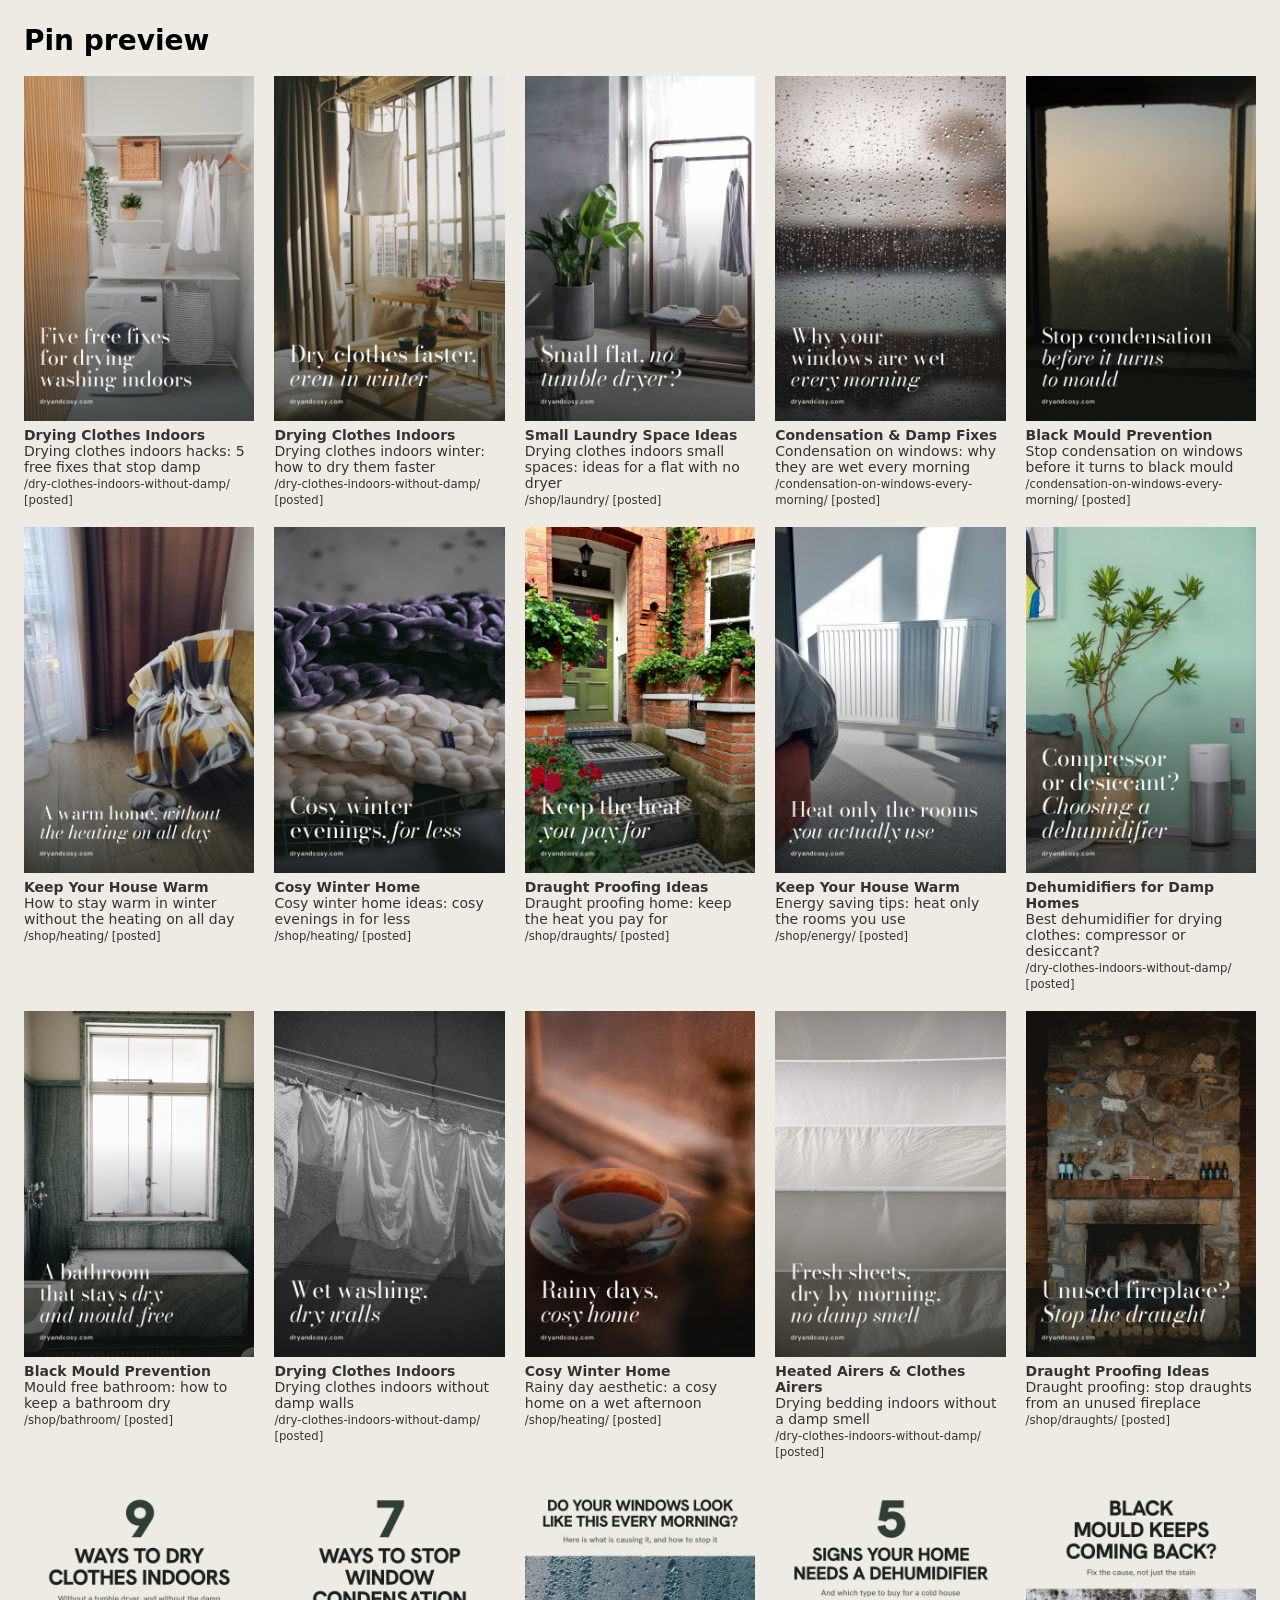
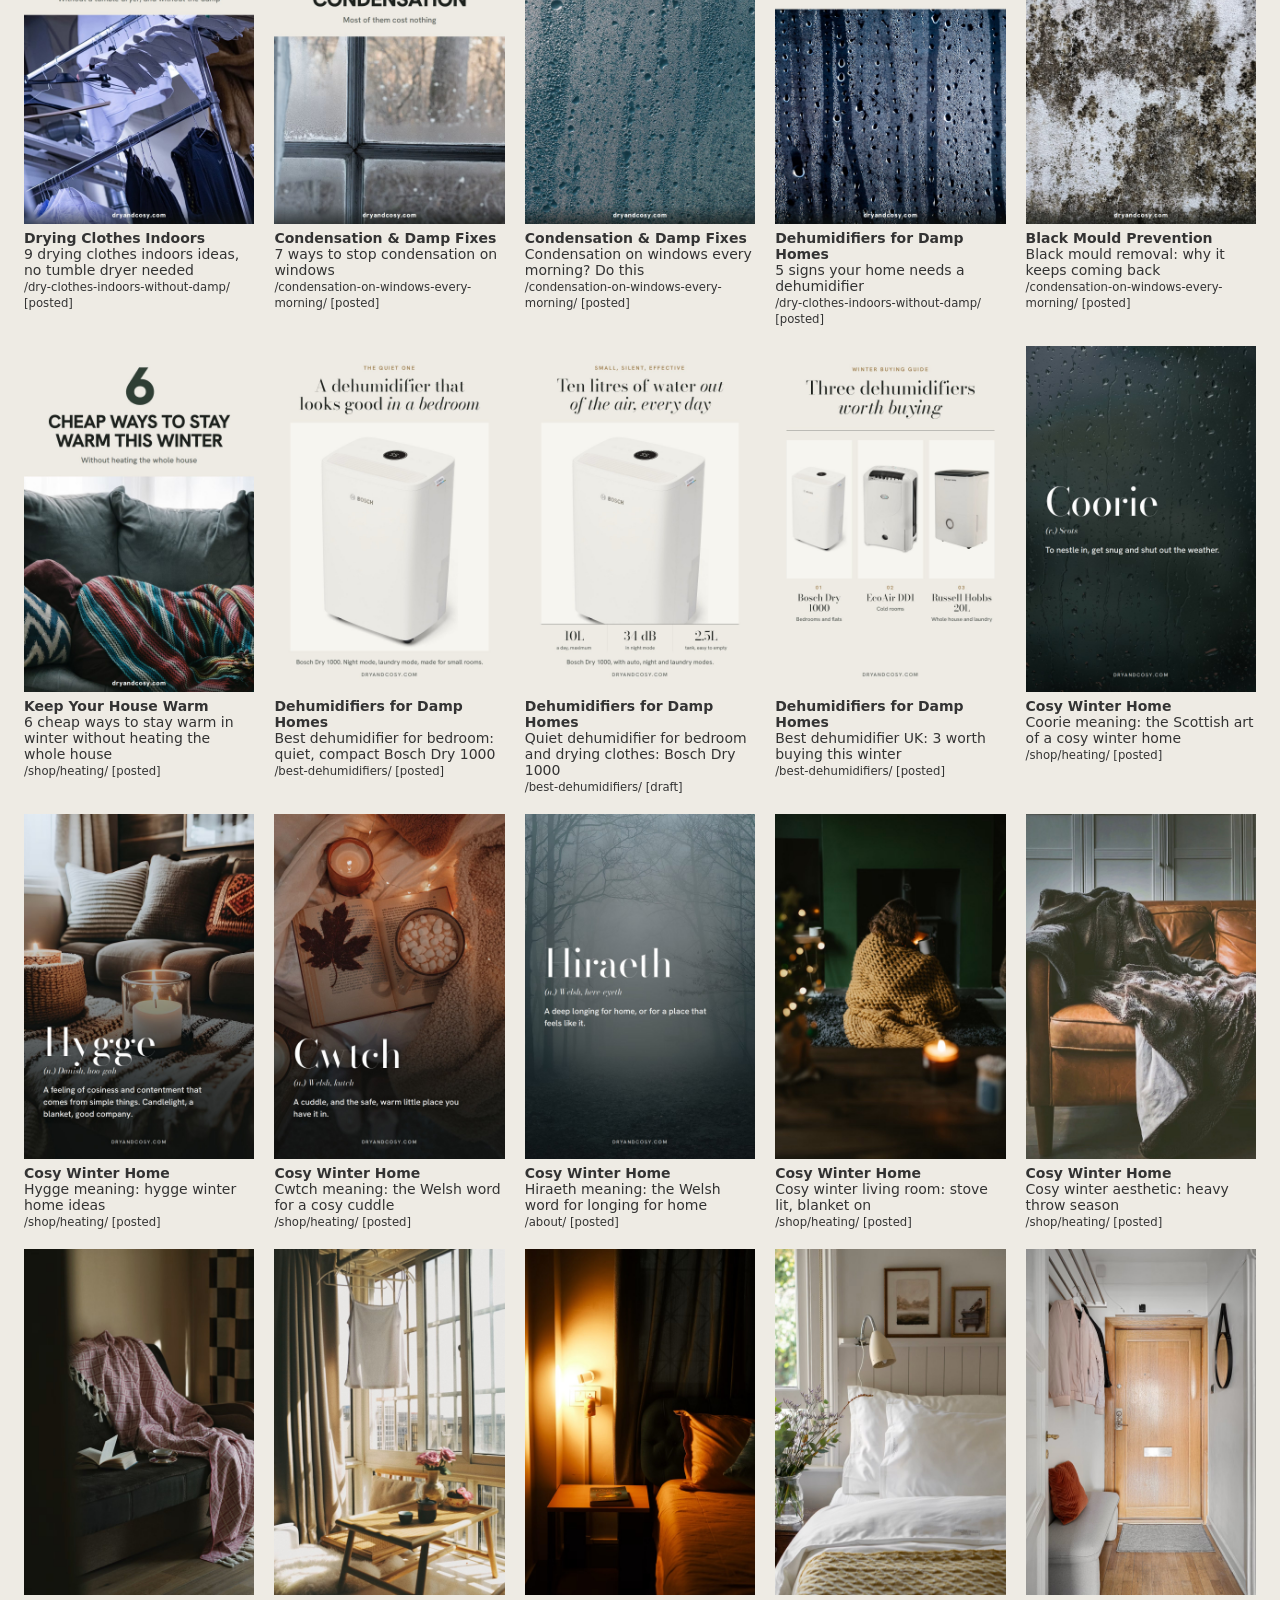
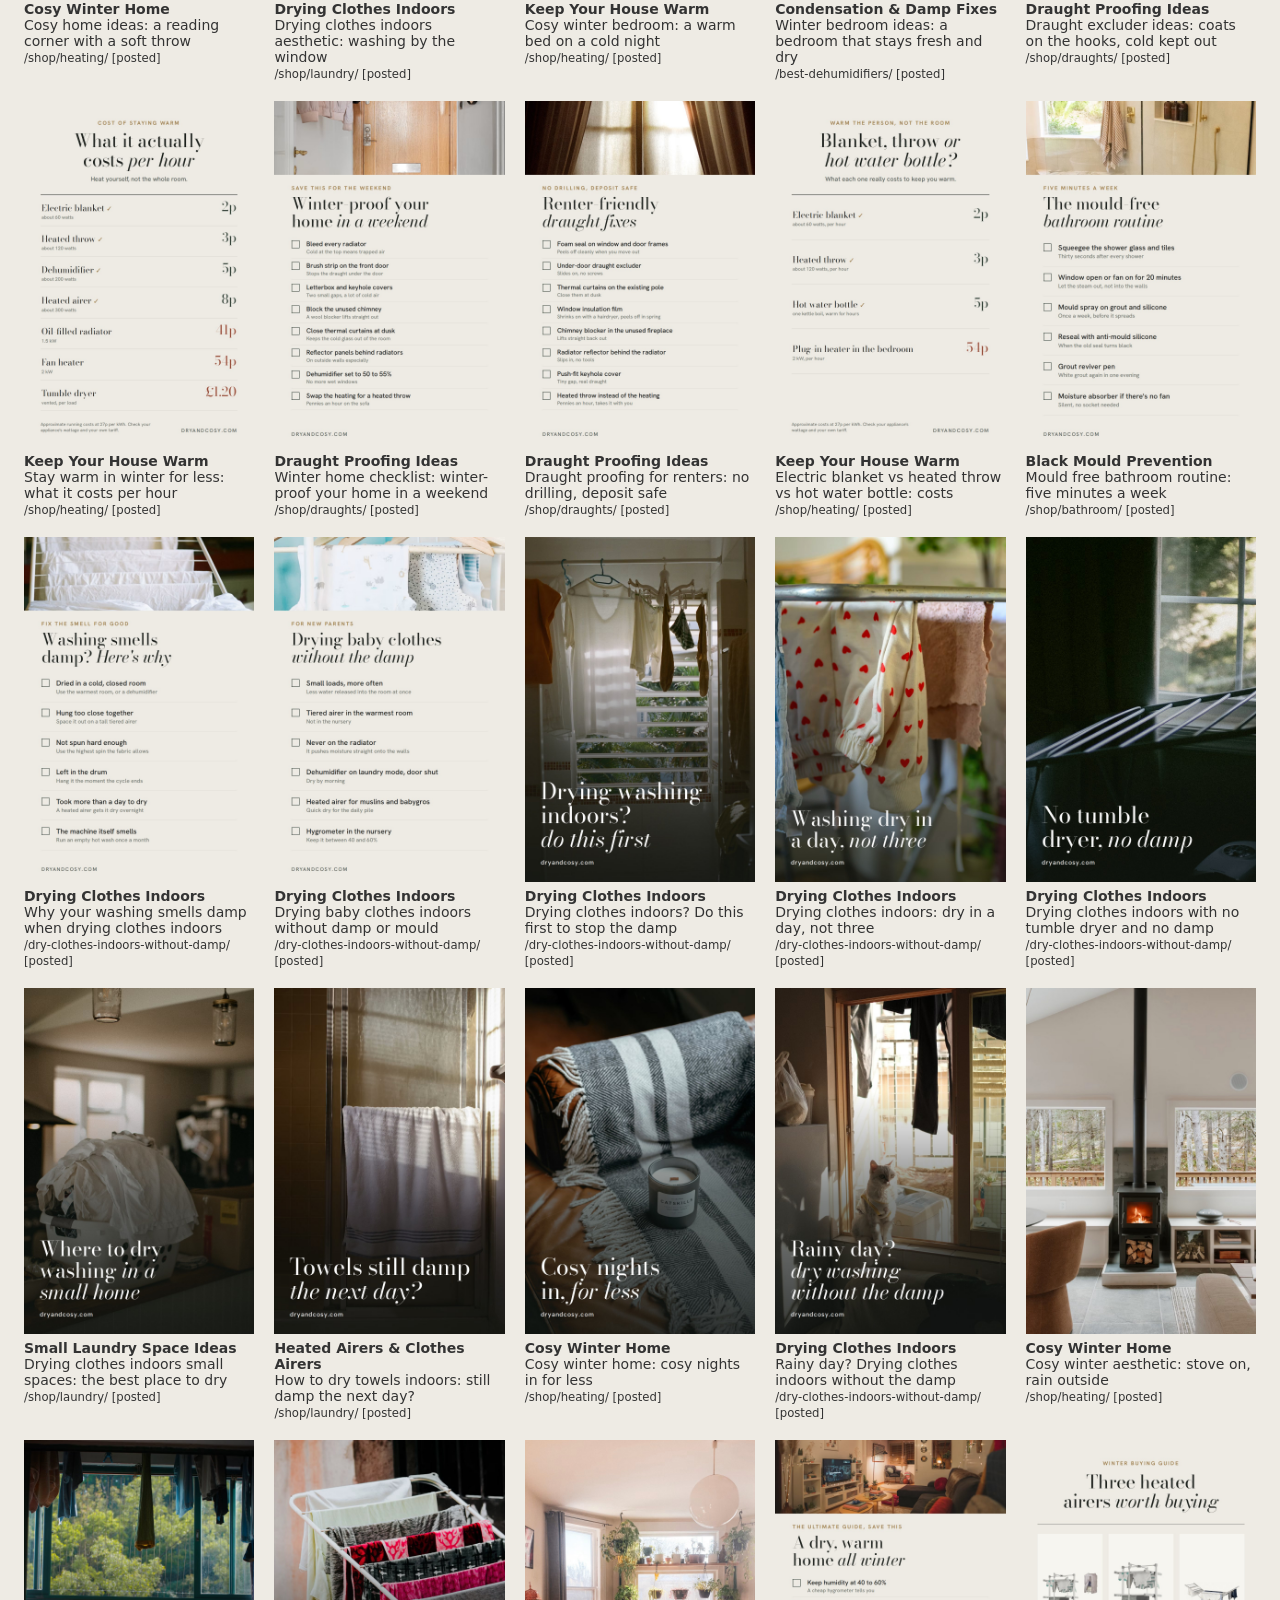
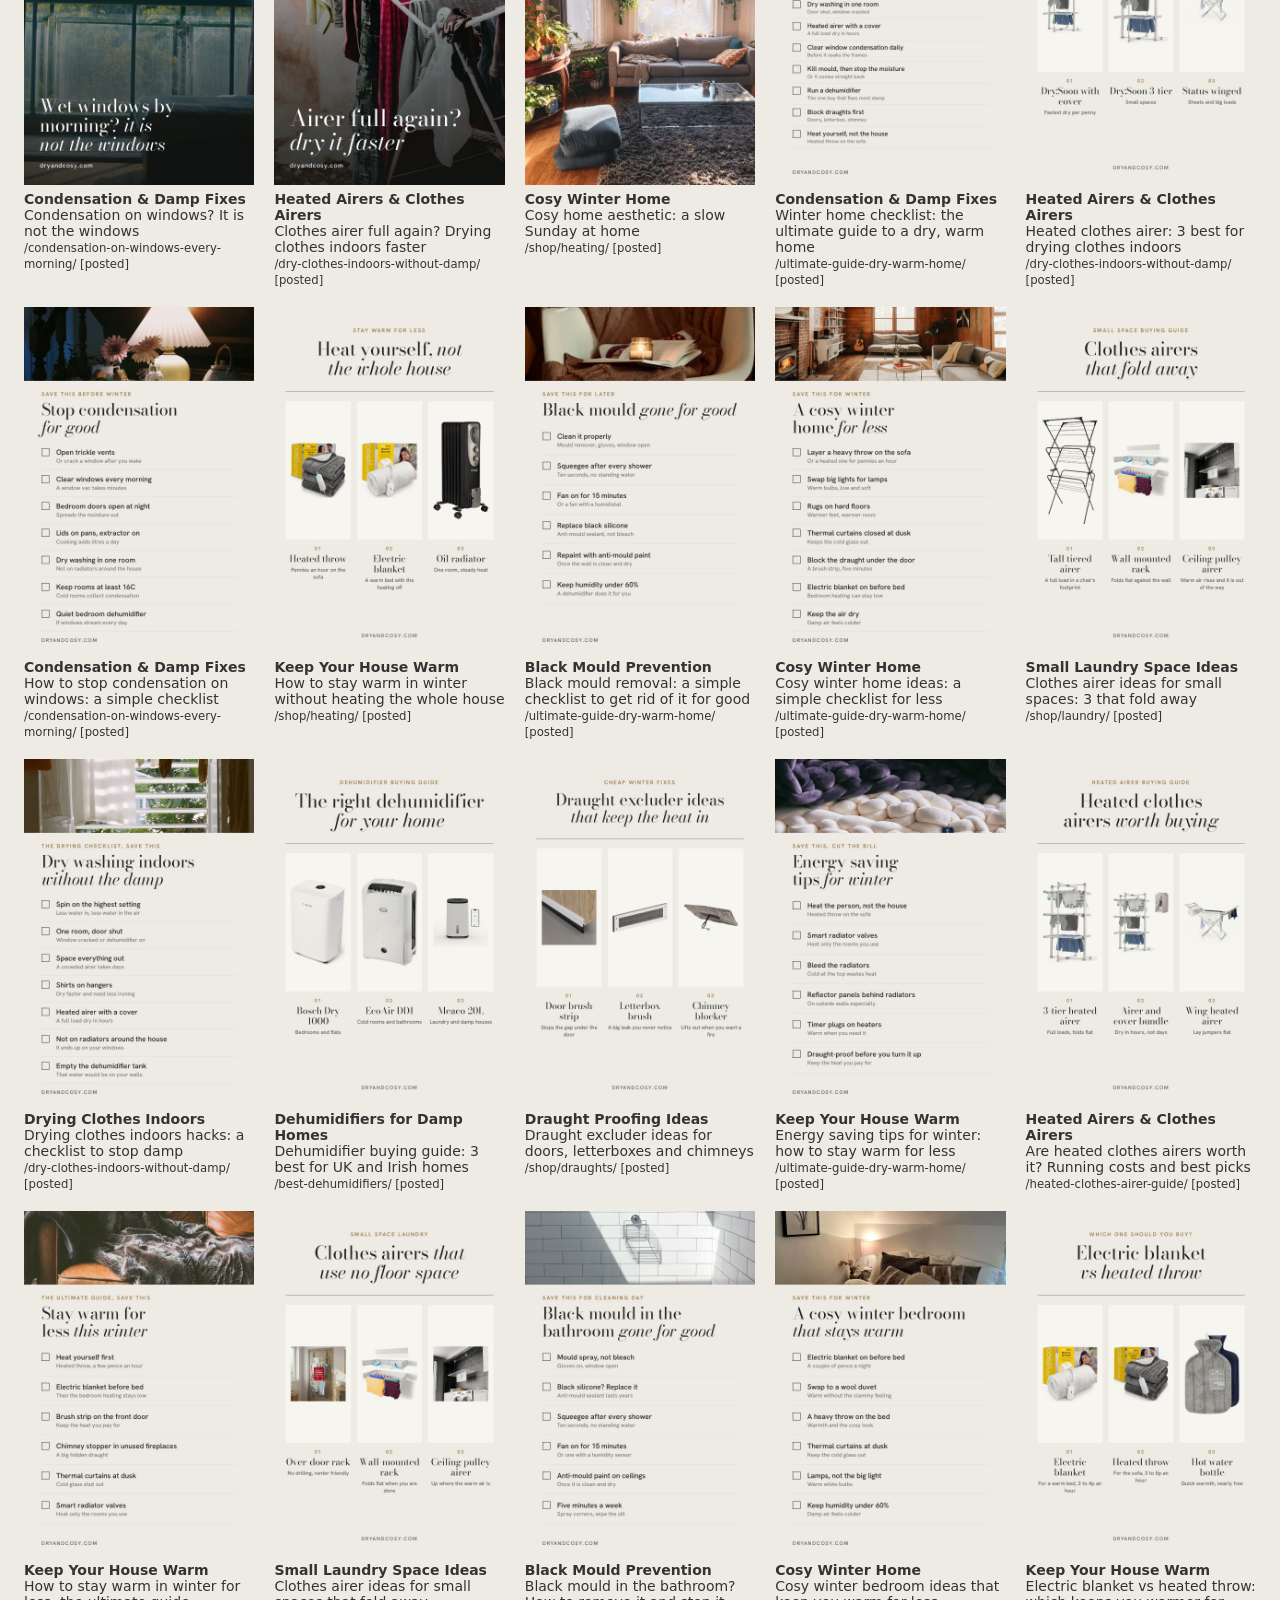
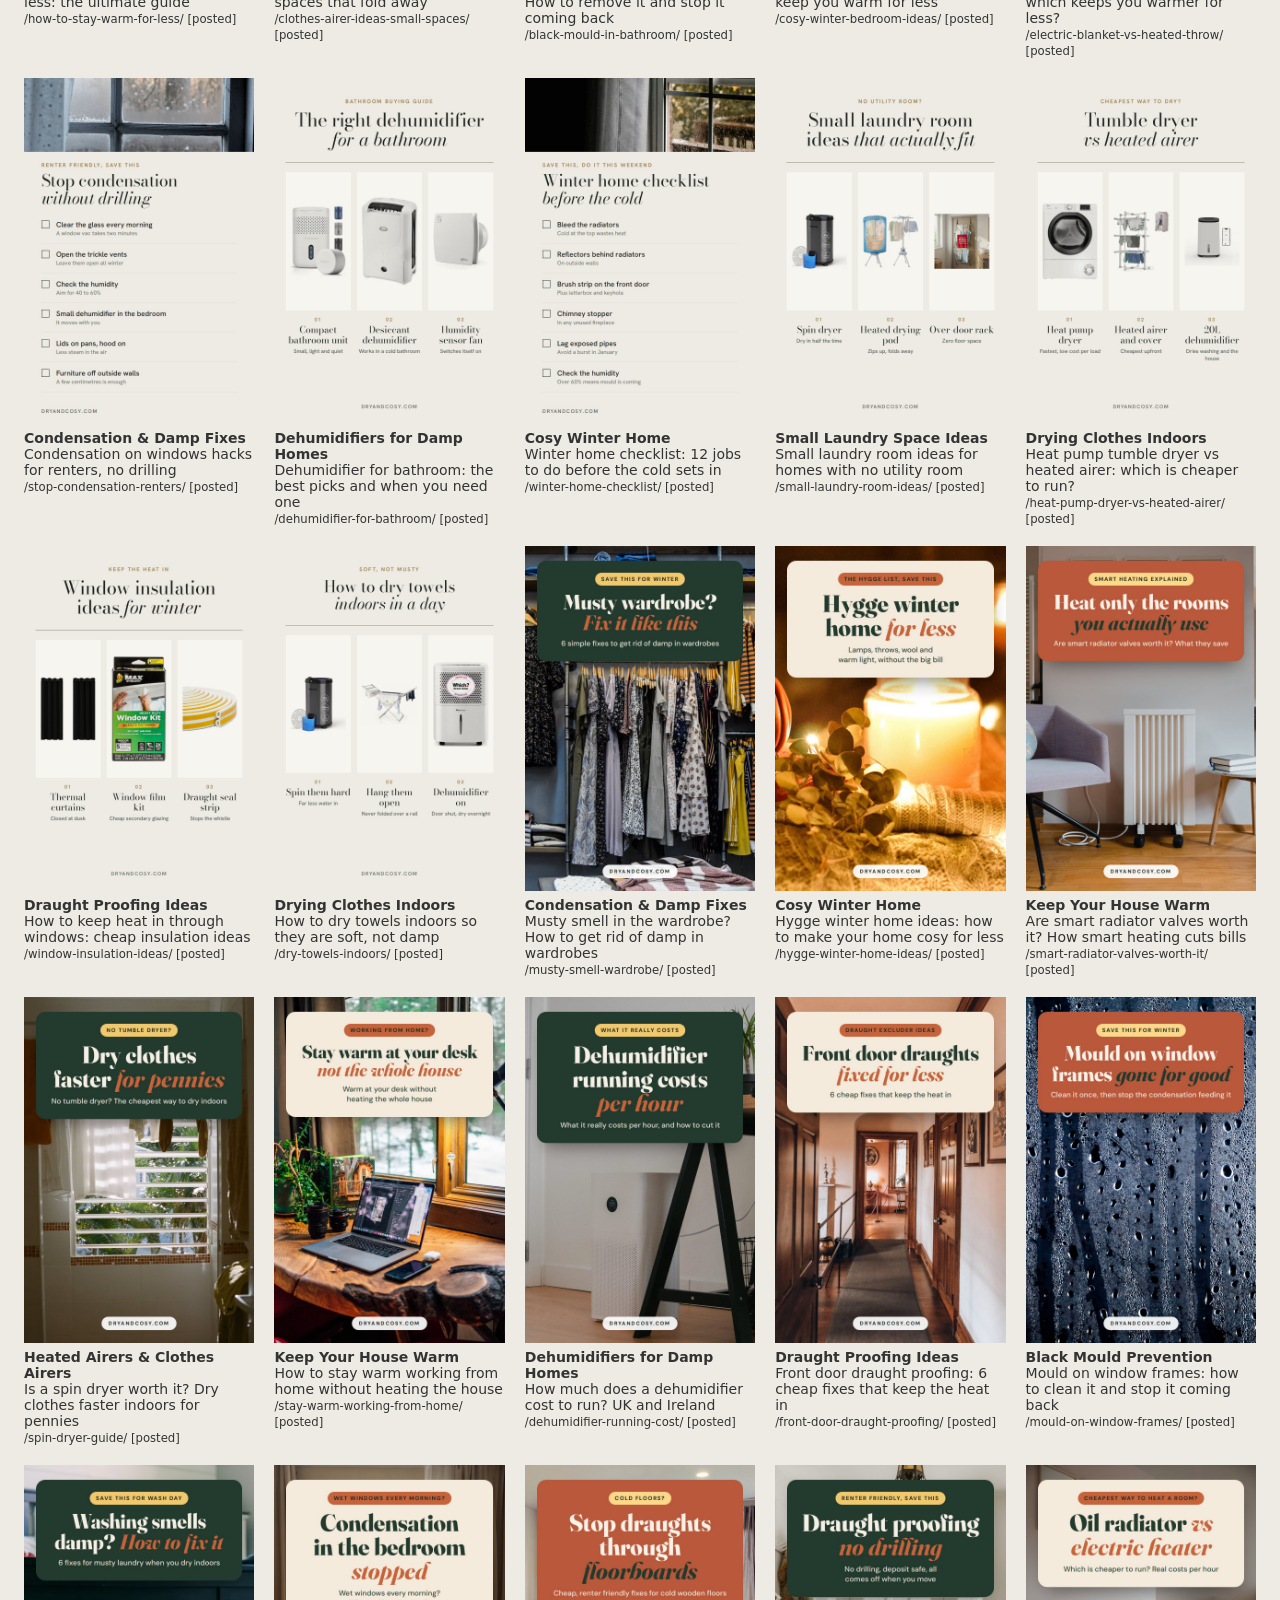
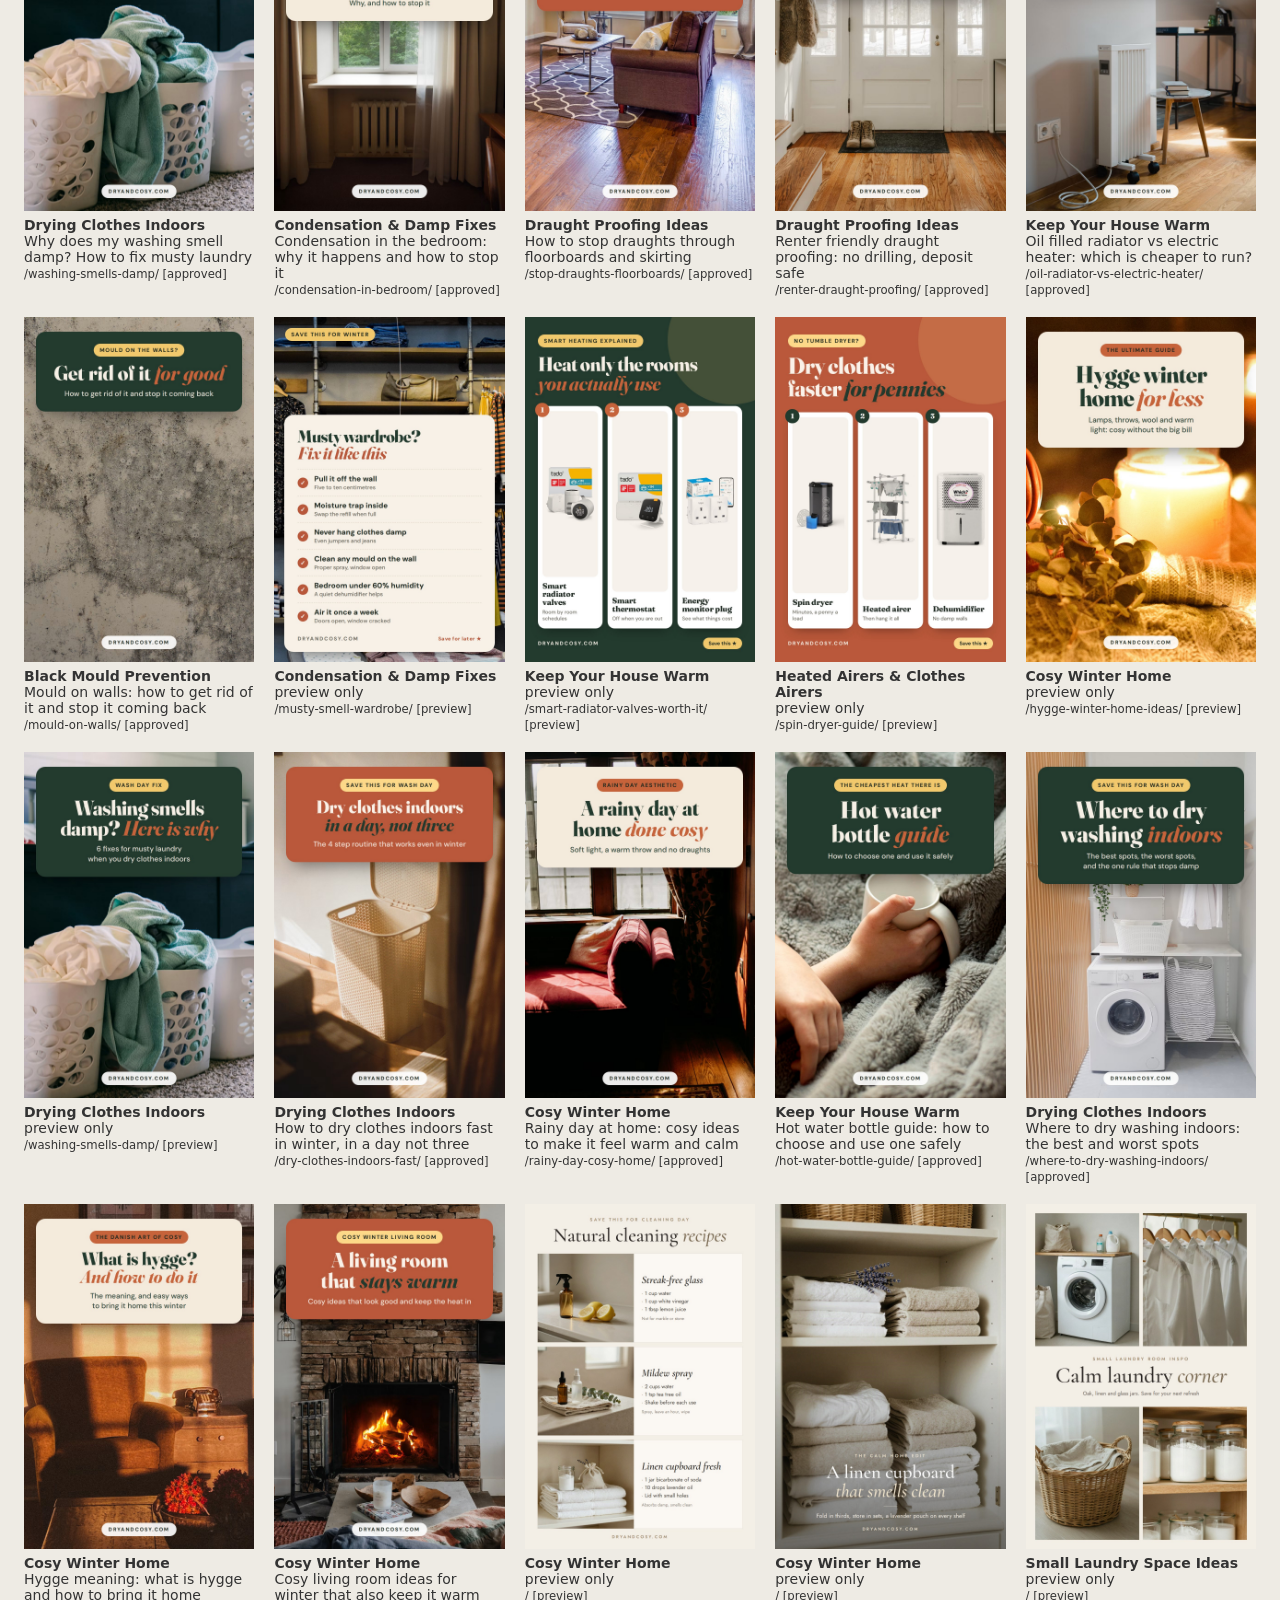
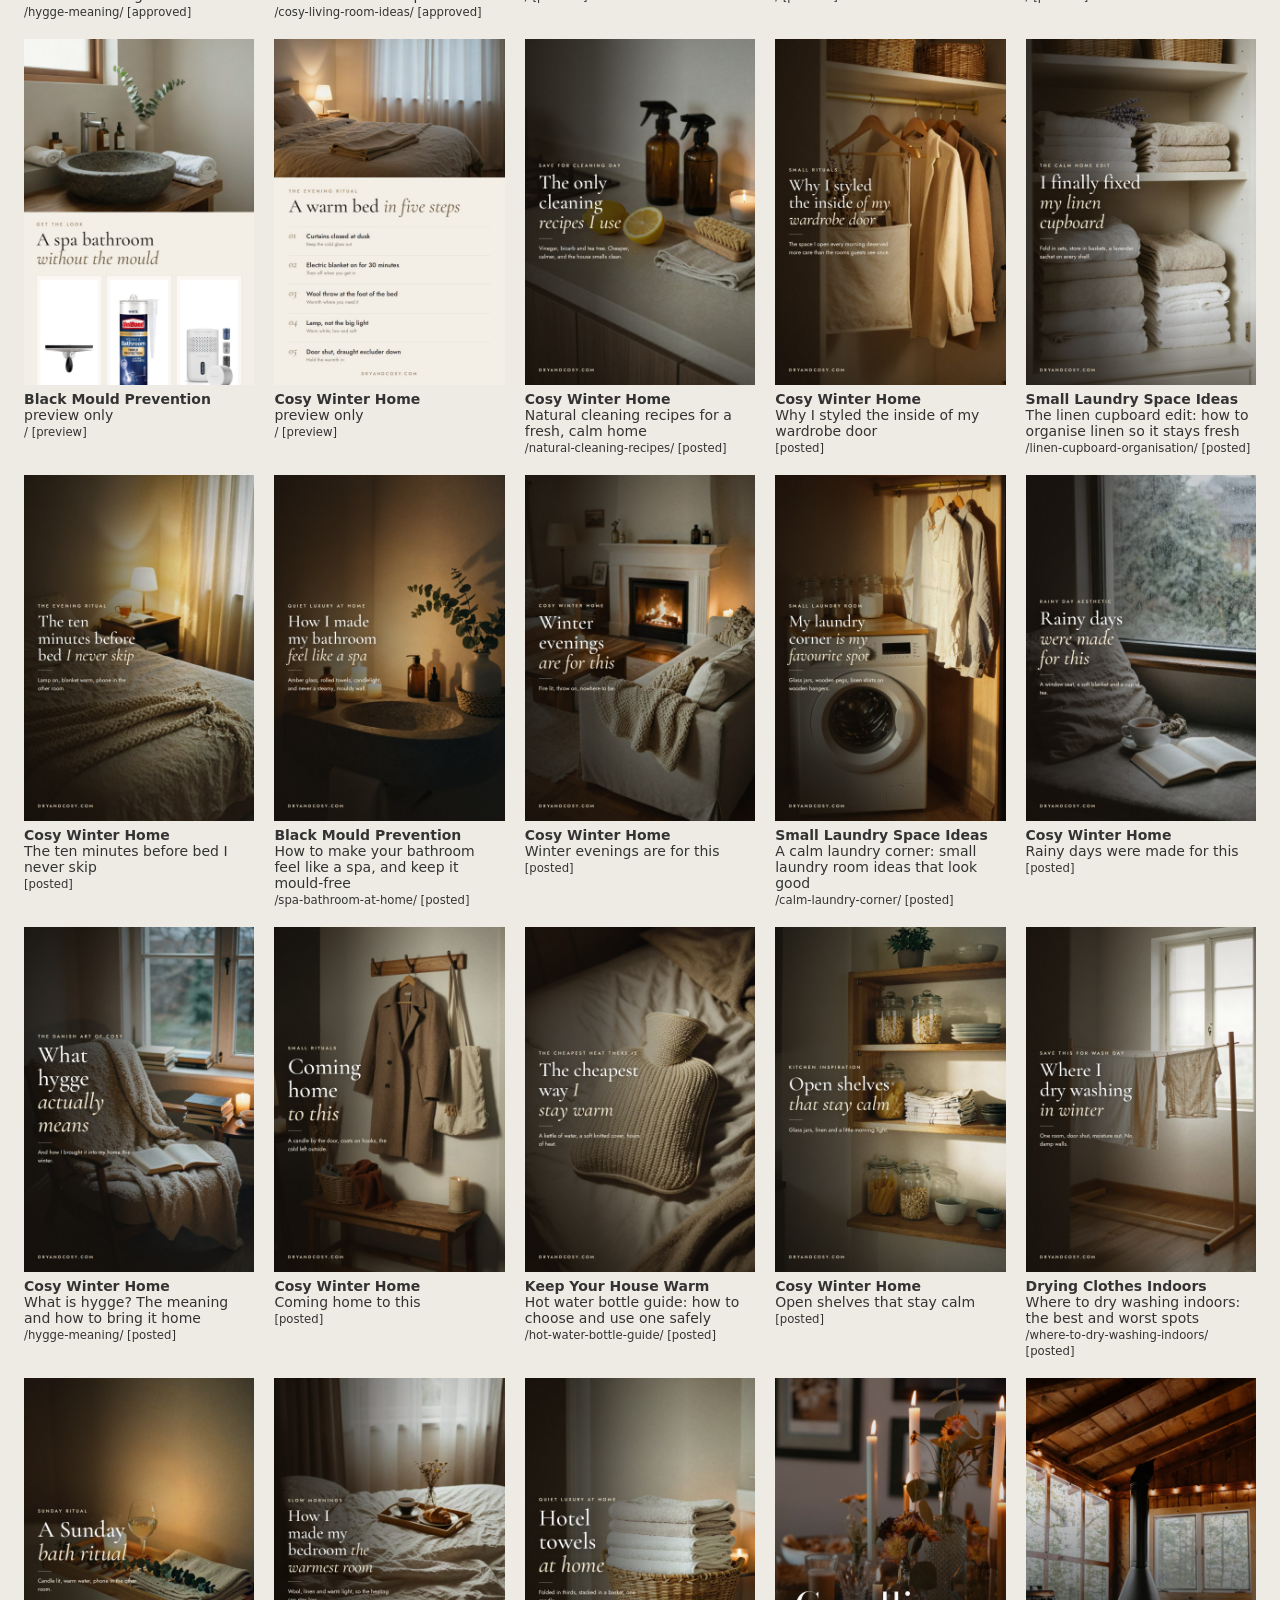
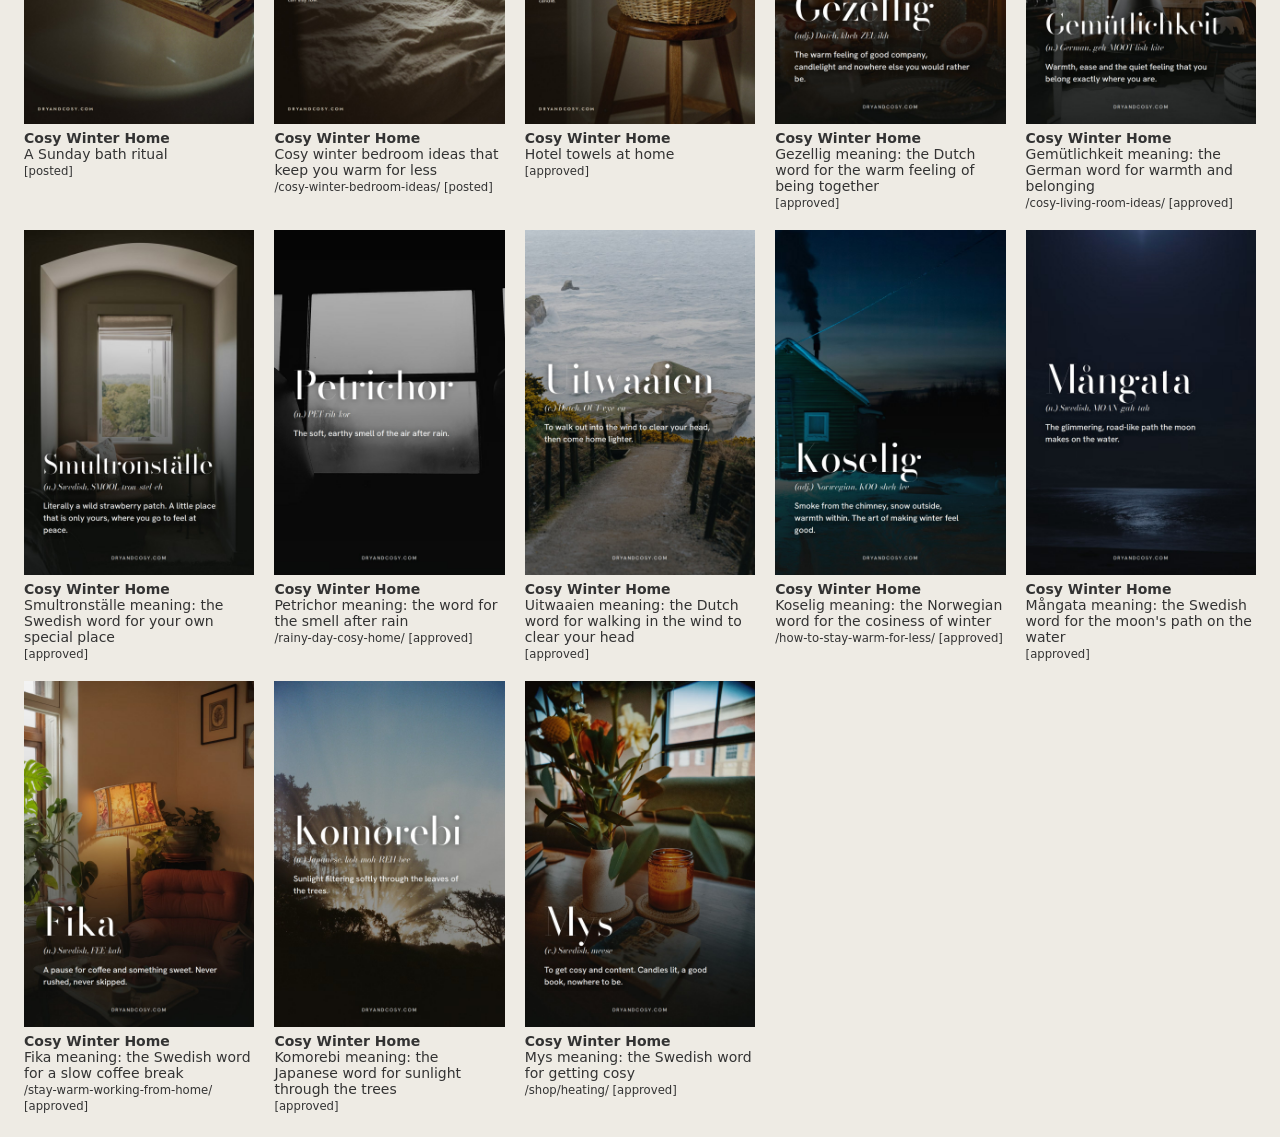
==== static/pins/index.html @ c812aeb1 "Render pins" ====
<!doctype html><meta charset="utf-8"><meta name="robots" content="noindex"><title>Pin preview</title><style>body{font:14px system-ui;margin:24px;background:#eeebe4}div{display:grid;grid-template-columns:repeat(auto-fill,minmax(220px,1fr));gap:20px}img{width:100%;display:block}figure{margin:0}figcaption{margin-top:6px;color:#333}</style><h1>Pin preview</h1><div><figure><img src="v2/free-fixes-drying-indoors.jpg" alt=""><figcaption><b>Drying Clothes Indoors</b><br>Drying clothes indoors hacks: 5 free fixes that stop damp<br><small>/dry-clothes-indoors-without-damp/ [posted]</small></figcaption></figure><figure><img src="v2/dry-clothes-faster-winter.jpg" alt=""><figcaption><b>Drying Clothes Indoors</b><br>Drying clothes indoors winter: how to dry them faster<br><small>/dry-clothes-indoors-without-damp/ [posted]</small></figcaption></figure><figure><img src="v2/small-flat-no-dryer.jpg" alt=""><figcaption><b>Small Laundry Space Ideas</b><br>Drying clothes indoors small spaces: ideas for a flat with no dryer<br><small>/shop/laundry/ [posted]</small></figcaption></figure><figure><img src="v2/windows-wet-every-morning.jpg" alt=""><figcaption><b>Condensation &amp; Damp Fixes</b><br>Condensation on windows: why they are wet every morning<br><small>/condensation-on-windows-every-morning/ [posted]</small></figcaption></figure><figure><img src="v2/stop-condensation-before-mould.jpg" alt=""><figcaption><b>Black Mould Prevention</b><br>Stop condensation on windows before it turns to black mould<br><small>/condensation-on-windows-every-morning/ [posted]</small></figcaption></figure><figure><img src="v2/warm-without-heating-all-day.jpg" alt=""><figcaption><b>Keep Your House Warm</b><br>How to stay warm in winter without the heating on all day<br><small>/shop/heating/ [posted]</small></figcaption></figure><figure><img src="v2/cosy-evenings-for-less.jpg" alt=""><figcaption><b>Cosy Winter Home</b><br>Cosy winter home ideas: cosy evenings in for less<br><small>/shop/heating/ [posted]</small></figcaption></figure><figure><img src="v2/keep-the-heat-you-pay-for.jpg" alt=""><figcaption><b>Draught Proofing Ideas</b><br>Draught proofing home: keep the heat you pay for<br><small>/shop/draughts/ [posted]</small></figcaption></figure><figure><img src="v2/heat-only-rooms-you-use.jpg" alt=""><figcaption><b>Keep Your House Warm</b><br>Energy saving tips: heat only the rooms you use<br><small>/shop/energy/ [posted]</small></figcaption></figure><figure><img src="v2/which-dehumidifier.jpg" alt=""><figcaption><b>Dehumidifiers for Damp Homes</b><br>Best dehumidifier for drying clothes: compressor or desiccant?<br><small>/dry-clothes-indoors-without-damp/ [posted]</small></figcaption></figure><figure><img src="v2/dry-mould-free-bathroom.jpg" alt=""><figcaption><b>Black Mould Prevention</b><br>Mould free bathroom: how to keep a bathroom dry<br><small>/shop/bathroom/ [posted]</small></figcaption></figure><figure><img src="v2/wet-washing-dry-walls.jpg" alt=""><figcaption><b>Drying Clothes Indoors</b><br>Drying clothes indoors without damp walls<br><small>/dry-clothes-indoors-without-damp/ [posted]</small></figcaption></figure><figure><img src="v2/rainy-day-cosy-home.jpg" alt=""><figcaption><b>Cosy Winter Home</b><br>Rainy day aesthetic: a cosy home on a wet afternoon<br><small>/shop/heating/ [posted]</small></figcaption></figure><figure><img src="v2/sheets-dry-no-damp-smell.jpg" alt=""><figcaption><b>Heated Airers &amp; Clothes Airers</b><br>Drying bedding indoors without a damp smell<br><small>/dry-clothes-indoors-without-damp/ [posted]</small></figcaption></figure><figure><img src="v2/unused-fireplace-draught.jpg" alt=""><figcaption><b>Draught Proofing Ideas</b><br>Draught proofing: stop draughts from an unused fireplace<br><small>/shop/draughts/ [posted]</small></figcaption></figure><figure><img src="v2/9-ways-dry-clothes-indoors.jpg" alt=""><figcaption><b>Drying Clothes Indoors</b><br>9 drying clothes indoors ideas, no tumble dryer needed<br><small>/dry-clothes-indoors-without-damp/ [posted]</small></figcaption></figure><figure><img src="v2/7-ways-stop-window-condensation.jpg" alt=""><figcaption><b>Condensation &amp; Damp Fixes</b><br>7 ways to stop condensation on windows<br><small>/condensation-on-windows-every-morning/ [posted]</small></figcaption></figure><figure><img src="v2/windows-look-like-this.jpg" alt=""><figcaption><b>Condensation &amp; Damp Fixes</b><br>Condensation on windows every morning? Do this<br><small>/condensation-on-windows-every-morning/ [posted]</small></figcaption></figure><figure><img src="v2/5-signs-need-dehumidifier.jpg" alt=""><figcaption><b>Dehumidifiers for Damp Homes</b><br>5 signs your home needs a dehumidifier<br><small>/dry-clothes-indoors-without-damp/ [posted]</small></figcaption></figure><figure><img src="v2/black-mould-coming-back.jpg" alt=""><figcaption><b>Black Mould Prevention</b><br>Black mould removal: why it keeps coming back<br><small>/condensation-on-windows-every-morning/ [posted]</small></figcaption></figure><figure><img src="v2/6-cheap-ways-stay-warm.jpg" alt=""><figcaption><b>Keep Your House Warm</b><br>6 cheap ways to stay warm in winter without heating the whole house<br><small>/shop/heating/ [posted]</small></figcaption></figure><figure><img src="v2/bosch-dry-1000-hero.jpg" alt=""><figcaption><b>Dehumidifiers for Damp Homes</b><br>Best dehumidifier for bedroom: quiet, compact Bosch Dry 1000<br><small>/best-dehumidifiers/ [posted]</small></figcaption></figure><figure><img src="v2/bosch-10-litres-a-day.jpg" alt=""><figcaption><b>Dehumidifiers for Damp Homes</b><br>Quiet dehumidifier for bedroom and drying clothes: Bosch Dry 1000<br><small>/best-dehumidifiers/ [draft]</small></figcaption></figure><figure><img src="v2/3-dehumidifiers-worth-buying.jpg" alt=""><figcaption><b>Dehumidifiers for Damp Homes</b><br>Best dehumidifier UK: 3 worth buying this winter<br><small>/best-dehumidifiers/ [posted]</small></figcaption></figure><figure><img src="v2/word-coorie.jpg" alt=""><figcaption><b>Cosy Winter Home</b><br>Coorie meaning: the Scottish art of a cosy winter home<br><small>/shop/heating/ [posted]</small></figcaption></figure><figure><img src="v2/word-hygge.jpg" alt=""><figcaption><b>Cosy Winter Home</b><br>Hygge meaning: hygge winter home ideas<br><small>/shop/heating/ [posted]</small></figcaption></figure><figure><img src="v2/word-cwtch.jpg" alt=""><figcaption><b>Cosy Winter Home</b><br>Cwtch meaning: the Welsh word for a cosy cuddle<br><small>/shop/heating/ [posted]</small></figcaption></figure><figure><img src="v2/word-hiraeth.jpg" alt=""><figcaption><b>Cosy Winter Home</b><br>Hiraeth meaning: the Welsh word for longing for home<br><small>/about/ [posted]</small></figcaption></figure><figure><img src="v2/mood-stove-knit-blanket.jpg" alt=""><figcaption><b>Cosy Winter Home</b><br>Cosy winter living room: stove lit, blanket on<br><small>/shop/heating/ [posted]</small></figcaption></figure><figure><img src="v2/mood-sofa-heavy-throw.jpg" alt=""><figcaption><b>Cosy Winter Home</b><br>Cosy winter aesthetic: heavy throw season<br><small>/shop/heating/ [posted]</small></figcaption></figure><figure><img src="v2/mood-reading-corner-throw.jpg" alt=""><figcaption><b>Cosy Winter Home</b><br>Cosy home ideas: a reading corner with a soft throw<br><small>/shop/heating/ [posted]</small></figcaption></figure><figure><img src="v2/mood-washing-by-window.jpg" alt=""><figcaption><b>Drying Clothes Indoors</b><br>Drying clothes indoors aesthetic: washing by the window<br><small>/shop/laundry/ [posted]</small></figcaption></figure><figure><img src="v2/mood-warm-lamp-bedroom.jpg" alt=""><figcaption><b>Keep Your House Warm</b><br>Cosy winter bedroom: a warm bed on a cold night<br><small>/shop/heating/ [posted]</small></figcaption></figure><figure><img src="v2/mood-bright-dry-bedroom.jpg" alt=""><figcaption><b>Condensation &amp; Damp Fixes</b><br>Winter bedroom ideas: a bedroom that stays fresh and dry<br><small>/best-dehumidifiers/ [posted]</small></figcaption></figure><figure><img src="v2/mood-front-door-coats.jpg" alt=""><figcaption><b>Draught Proofing Ideas</b><br>Draught excluder ideas: coats on the hooks, cold kept out<br><small>/shop/draughts/ [posted]</small></figcaption></figure><figure><img src="v2/cost-per-hour-stay-warm.jpg" alt=""><figcaption><b>Keep Your House Warm</b><br>Stay warm in winter for less: what it costs per hour<br><small>/shop/heating/ [posted]</small></figcaption></figure><figure><img src="v2/checklist-winter-proof-weekend.jpg" alt=""><figcaption><b>Draught Proofing Ideas</b><br>Winter home checklist: winter-proof your home in a weekend<br><small>/shop/draughts/ [posted]</small></figcaption></figure><figure><img src="v2/renter-draught-fixes.jpg" alt=""><figcaption><b>Draught Proofing Ideas</b><br>Draught proofing for renters: no drilling, deposit safe<br><small>/shop/draughts/ [posted]</small></figcaption></figure><figure><img src="v2/blanket-throw-bottle-costs.jpg" alt=""><figcaption><b>Keep Your House Warm</b><br>Electric blanket vs heated throw vs hot water bottle: costs<br><small>/shop/heating/ [posted]</small></figcaption></figure><figure><img src="v2/mould-free-bathroom-routine.jpg" alt=""><figcaption><b>Black Mould Prevention</b><br>Mould free bathroom routine: five minutes a week<br><small>/shop/bathroom/ [posted]</small></figcaption></figure><figure><img src="v2/washing-smells-damp.jpg" alt=""><figcaption><b>Drying Clothes Indoors</b><br>Why your washing smells damp when drying clothes indoors<br><small>/dry-clothes-indoors-without-damp/ [posted]</small></figcaption></figure><figure><img src="v2/baby-clothes-drying.jpg" alt=""><figcaption><b>Drying Clothes Indoors</b><br>Drying baby clothes indoors without damp or mould<br><small>/dry-clothes-indoors-without-damp/ [posted]</small></figcaption></figure><figure><img src="v2/drying-indoors-do-this-first.jpg" alt=""><figcaption><b>Drying Clothes Indoors</b><br>Drying clothes indoors? Do this first to stop the damp<br><small>/dry-clothes-indoors-without-damp/ [posted]</small></figcaption></figure><figure><img src="v2/washing-dry-in-a-day.jpg" alt=""><figcaption><b>Drying Clothes Indoors</b><br>Drying clothes indoors: dry in a day, not three<br><small>/dry-clothes-indoors-without-damp/ [posted]</small></figcaption></figure><figure><img src="v2/no-dryer-no-damp.jpg" alt=""><figcaption><b>Drying Clothes Indoors</b><br>Drying clothes indoors with no tumble dryer and no damp<br><small>/dry-clothes-indoors-without-damp/ [posted]</small></figcaption></figure><figure><img src="v2/where-to-dry-washing-small-home.jpg" alt=""><figcaption><b>Small Laundry Space Ideas</b><br>Drying clothes indoors small spaces: the best place to dry<br><small>/shop/laundry/ [posted]</small></figcaption></figure><figure><img src="v2/towels-still-damp.jpg" alt=""><figcaption><b>Heated Airers &amp; Clothes Airers</b><br>How to dry towels indoors: still damp the next day?<br><small>/shop/laundry/ [posted]</small></figcaption></figure><figure><img src="v2/cosy-nights-for-less.jpg" alt=""><figcaption><b>Cosy Winter Home</b><br>Cosy winter home: cosy nights in for less<br><small>/shop/heating/ [posted]</small></figcaption></figure><figure><img src="v2/rainy-day-dry-washing.jpg" alt=""><figcaption><b>Drying Clothes Indoors</b><br>Rainy day? Drying clothes indoors without the damp<br><small>/dry-clothes-indoors-without-damp/ [posted]</small></figcaption></figure><figure><img src="v2/photo-stove-rain-outside.jpg" alt=""><figcaption><b>Cosy Winter Home</b><br>Cosy winter aesthetic: stove on, rain outside<br><small>/shop/heating/ [posted]</small></figcaption></figure><figure><img src="v2/wet-windows-not-the-windows.jpg" alt=""><figcaption><b>Condensation &amp; Damp Fixes</b><br>Condensation on windows? It is not the windows<br><small>/condensation-on-windows-every-morning/ [posted]</small></figcaption></figure><figure><img src="v2/airer-full-again.jpg" alt=""><figcaption><b>Heated Airers &amp; Clothes Airers</b><br>Clothes airer full again? Drying clothes indoors faster<br><small>/dry-clothes-indoors-without-damp/ [posted]</small></figcaption></figure><figure><img src="v2/photo-slow-sunday-plants.jpg" alt=""><figcaption><b>Cosy Winter Home</b><br>Cosy home aesthetic: a slow Sunday at home<br><small>/shop/heating/ [posted]</small></figcaption></figure><figure><img src="v2/ultimate-guide-dry-warm-home.jpg" alt=""><figcaption><b>Condensation &amp; Damp Fixes</b><br>Winter home checklist: the ultimate guide to a dry, warm home<br><small>/ultimate-guide-dry-warm-home/ [posted]</small></figcaption></figure><figure><img src="v2/heated-airers-worth-buying.jpg" alt=""><figcaption><b>Heated Airers &amp; Clothes Airers</b><br>Heated clothes airer: 3 best for drying clothes indoors<br><small>/dry-clothes-indoors-without-damp/ [posted]</small></figcaption></figure><figure><img src="v2/condensation-guide-save-this.jpg" alt=""><figcaption><b>Condensation &amp; Damp Fixes</b><br>How to stop condensation on windows: a simple checklist<br><small>/condensation-on-windows-every-morning/ [posted]</small></figcaption></figure><figure><img src="v2/stay-warm-for-less-trio.jpg" alt=""><figcaption><b>Keep Your House Warm</b><br>How to stay warm in winter without heating the whole house<br><small>/shop/heating/ [posted]</small></figcaption></figure><figure><img src="v2/black-mould-checklist.jpg" alt=""><figcaption><b>Black Mould Prevention</b><br>Black mould removal: a simple checklist to get rid of it for good<br><small>/ultimate-guide-dry-warm-home/ [posted]</small></figcaption></figure><figure><img src="v2/cosy-winter-home-checklist.jpg" alt=""><figcaption><b>Cosy Winter Home</b><br>Cosy winter home ideas: a simple checklist for less<br><small>/ultimate-guide-dry-warm-home/ [posted]</small></figcaption></figure><figure><img src="v2/clothes-airer-ideas-small-spaces.jpg" alt=""><figcaption><b>Small Laundry Space Ideas</b><br>Clothes airer ideas for small spaces: 3 that fold away<br><small>/shop/laundry/ [posted]</small></figcaption></figure><figure><img src="v2/drying-clothes-indoors-checklist.jpg" alt=""><figcaption><b>Drying Clothes Indoors</b><br>Drying clothes indoors hacks: a checklist to stop damp<br><small>/dry-clothes-indoors-without-damp/ [posted]</small></figcaption></figure><figure><img src="v2/dehumidifier-buying-guide-trio.jpg" alt=""><figcaption><b>Dehumidifiers for Damp Homes</b><br>Dehumidifier buying guide: 3 best for UK and Irish homes<br><small>/best-dehumidifiers/ [posted]</small></figcaption></figure><figure><img src="v2/draught-excluder-ideas-trio.jpg" alt=""><figcaption><b>Draught Proofing Ideas</b><br>Draught excluder ideas for doors, letterboxes and chimneys<br><small>/shop/draughts/ [posted]</small></figcaption></figure><figure><img src="v2/energy-saving-tips-checklist.jpg" alt=""><figcaption><b>Keep Your House Warm</b><br>Energy saving tips for winter: how to stay warm for less<br><small>/ultimate-guide-dry-warm-home/ [posted]</small></figcaption></figure><figure><img src="v2/heated-clothes-airer-worth-it.jpg" alt=""><figcaption><b>Heated Airers &amp; Clothes Airers</b><br>Are heated clothes airers worth it? Running costs and best picks<br><small>/heated-clothes-airer-guide/ [posted]</small></figcaption></figure><figure><img src="v2/stay-warm-for-less-guide.jpg" alt=""><figcaption><b>Keep Your House Warm</b><br>How to stay warm in winter for less: the ultimate guide<br><small>/how-to-stay-warm-for-less/ [posted]</small></figcaption></figure><figure><img src="v2/small-space-airers-no-floor.jpg" alt=""><figcaption><b>Small Laundry Space Ideas</b><br>Clothes airer ideas for small spaces that fold away<br><small>/clothes-airer-ideas-small-spaces/ [posted]</small></figcaption></figure><figure><img src="v2/black-mould-bathroom-checklist.jpg" alt=""><figcaption><b>Black Mould Prevention</b><br>Black mould in the bathroom? How to remove it and stop it coming back<br><small>/black-mould-in-bathroom/ [posted]</small></figcaption></figure><figure><img src="v2/cosy-winter-bedroom-checklist.jpg" alt=""><figcaption><b>Cosy Winter Home</b><br>Cosy winter bedroom ideas that keep you warm for less<br><small>/cosy-winter-bedroom-ideas/ [posted]</small></figcaption></figure><figure><img src="v2/electric-blanket-vs-heated-throw-trio.jpg" alt=""><figcaption><b>Keep Your House Warm</b><br>Electric blanket vs heated throw: which keeps you warmer for less?<br><small>/electric-blanket-vs-heated-throw/ [posted]</small></figcaption></figure><figure><img src="v2/condensation-renters-checklist.jpg" alt=""><figcaption><b>Condensation &amp; Damp Fixes</b><br>Condensation on windows hacks for renters, no drilling<br><small>/stop-condensation-renters/ [posted]</small></figcaption></figure><figure><img src="v2/dehumidifier-for-bathroom-trio.jpg" alt=""><figcaption><b>Dehumidifiers for Damp Homes</b><br>Dehumidifier for bathroom: the best picks and when you need one<br><small>/dehumidifier-for-bathroom/ [posted]</small></figcaption></figure><figure><img src="v2/winter-home-checklist-12-jobs.jpg" alt=""><figcaption><b>Cosy Winter Home</b><br>Winter home checklist: 12 jobs to do before the cold sets in<br><small>/winter-home-checklist/ [posted]</small></figcaption></figure><figure><img src="v2/small-laundry-room-ideas-trio.jpg" alt=""><figcaption><b>Small Laundry Space Ideas</b><br>Small laundry room ideas for homes with no utility room<br><small>/small-laundry-room-ideas/ [posted]</small></figcaption></figure><figure><img src="v2/heat-pump-dryer-vs-heated-airer-trio.jpg" alt=""><figcaption><b>Drying Clothes Indoors</b><br>Heat pump tumble dryer vs heated airer: which is cheaper to run?<br><small>/heat-pump-dryer-vs-heated-airer/ [posted]</small></figcaption></figure><figure><img src="v2/window-insulation-ideas-trio.jpg" alt=""><figcaption><b>Draught Proofing Ideas</b><br>How to keep heat in through windows: cheap insulation ideas<br><small>/window-insulation-ideas/ [posted]</small></figcaption></figure><figure><img src="v2/dry-towels-indoors-trio.jpg" alt=""><figcaption><b>Drying Clothes Indoors</b><br>How to dry towels indoors so they are soft, not damp<br><small>/dry-towels-indoors/ [posted]</small></figcaption></figure><figure><img src="v2/musty-wardrobe-checklist.jpg" alt=""><figcaption><b>Condensation &amp; Damp Fixes</b><br>Musty smell in the wardrobe? How to get rid of damp in wardrobes<br><small>/musty-smell-wardrobe/ [posted]</small></figcaption></figure><figure><img src="v2/hygge-winter-home-checklist.jpg" alt=""><figcaption><b>Cosy Winter Home</b><br>Hygge winter home ideas: how to make your home cosy for less<br><small>/hygge-winter-home-ideas/ [posted]</small></figcaption></figure><figure><img src="v2/smart-radiator-valves-trio.jpg" alt=""><figcaption><b>Keep Your House Warm</b><br>Are smart radiator valves worth it? How smart heating cuts bills<br><small>/smart-radiator-valves-worth-it/ [posted]</small></figcaption></figure><figure><img src="v2/spin-dryer-worth-it-trio.jpg" alt=""><figcaption><b>Heated Airers &amp; Clothes Airers</b><br>Is a spin dryer worth it? Dry clothes faster indoors for pennies<br><small>/spin-dryer-guide/ [posted]</small></figcaption></figure><figure><img src="v2/stay-warm-working-from-home-trio.jpg" alt=""><figcaption><b>Keep Your House Warm</b><br>How to stay warm working from home without heating the house<br><small>/stay-warm-working-from-home/ [posted]</small></figcaption></figure><figure><img src="v2/dehumidifier-running-cost-trio.jpg" alt=""><figcaption><b>Dehumidifiers for Damp Homes</b><br>How much does a dehumidifier cost to run? UK and Ireland<br><small>/dehumidifier-running-cost/ [posted]</small></figcaption></figure><figure><img src="v2/front-door-draught-proofing-trio.jpg" alt=""><figcaption><b>Draught Proofing Ideas</b><br>Front door draught proofing: 6 cheap fixes that keep the heat in<br><small>/front-door-draught-proofing/ [posted]</small></figcaption></figure><figure><img src="v2/mould-window-frames-checklist.jpg" alt=""><figcaption><b>Black Mould Prevention</b><br>Mould on window frames: how to clean it and stop it coming back<br><small>/mould-on-window-frames/ [posted]</small></figcaption></figure><figure><img src="v2/washing-smells-damp-fix.jpg" alt=""><figcaption><b>Drying Clothes Indoors</b><br>Why does my washing smell damp? How to fix musty laundry<br><small>/washing-smells-damp/ [approved]</small></figcaption></figure><figure><img src="v2/condensation-bedroom-trio.jpg" alt=""><figcaption><b>Condensation &amp; Damp Fixes</b><br>Condensation in the bedroom: why it happens and how to stop it<br><small>/condensation-in-bedroom/ [approved]</small></figcaption></figure><figure><img src="v2/floorboard-draughts-trio.jpg" alt=""><figcaption><b>Draught Proofing Ideas</b><br>How to stop draughts through floorboards and skirting<br><small>/stop-draughts-floorboards/ [approved]</small></figcaption></figure><figure><img src="v2/renter-draught-proofing-checklist.jpg" alt=""><figcaption><b>Draught Proofing Ideas</b><br>Renter friendly draught proofing: no drilling, deposit safe<br><small>/renter-draught-proofing/ [approved]</small></figcaption></figure><figure><img src="v2/oil-radiator-vs-heater-trio.jpg" alt=""><figcaption><b>Keep Your House Warm</b><br>Oil filled radiator vs electric heater: which is cheaper to run?<br><small>/oil-radiator-vs-electric-heater/ [approved]</small></figcaption></figure><figure><img src="v2/mould-on-walls-trio.jpg" alt=""><figcaption><b>Black Mould Prevention</b><br>Mould on walls: how to get rid of it and stop it coming back<br><small>/mould-on-walls/ [approved]</small></figcaption></figure><figure><img src="v2/preview-v3-check.jpg" alt=""><figcaption><b>Condensation &amp; Damp Fixes</b><br>preview only<br><small>/musty-smell-wardrobe/ [preview]</small></figcaption></figure><figure><img src="v2/preview-v3-trio-forest.jpg" alt=""><figcaption><b>Keep Your House Warm</b><br>preview only<br><small>/smart-radiator-valves-worth-it/ [preview]</small></figcaption></figure><figure><img src="v2/preview-v3-trio-terracotta.jpg" alt=""><figcaption><b>Heated Airers &amp; Clothes Airers</b><br>preview only<br><small>/spin-dryer-guide/ [preview]</small></figcaption></figure><figure><img src="v2/preview-v3-cover.jpg" alt=""><figcaption><b>Cosy Winter Home</b><br>preview only<br><small>/hygge-winter-home-ideas/ [preview]</small></figcaption></figure><figure><img src="v2/preview-v3-cover-forest.jpg" alt=""><figcaption><b>Drying Clothes Indoors</b><br>preview only<br><small>/washing-smells-damp/ [preview]</small></figcaption></figure><figure><img src="v2/dry-clothes-indoors-fast-cover.jpg" alt=""><figcaption><b>Drying Clothes Indoors</b><br>How to dry clothes indoors fast in winter, in a day not three<br><small>/dry-clothes-indoors-fast/ [approved]</small></figcaption></figure><figure><img src="v2/rainy-day-cosy-home-cover.jpg" alt=""><figcaption><b>Cosy Winter Home</b><br>Rainy day at home: cosy ideas to make it feel warm and calm<br><small>/rainy-day-cosy-home/ [approved]</small></figcaption></figure><figure><img src="v2/hot-water-bottle-guide-cover.jpg" alt=""><figcaption><b>Keep Your House Warm</b><br>Hot water bottle guide: how to choose and use one safely<br><small>/hot-water-bottle-guide/ [approved]</small></figcaption></figure><figure><img src="v2/where-to-dry-washing-cover.jpg" alt=""><figcaption><b>Drying Clothes Indoors</b><br>Where to dry washing indoors: the best and worst spots<br><small>/where-to-dry-washing-indoors/ [approved]</small></figcaption></figure><figure><img src="v2/hygge-meaning-cover.jpg" alt=""><figcaption><b>Cosy Winter Home</b><br>Hygge meaning: what is hygge and how to bring it home<br><small>/hygge-meaning/ [approved]</small></figcaption></figure><figure><img src="v2/cosy-living-room-cover.jpg" alt=""><figcaption><b>Cosy Winter Home</b><br>Cosy living room ideas for winter that also keep it warm<br><small>/cosy-living-room-ideas/ [approved]</small></figcaption></figure><figure><img src="v2/preview-v4-cleaning-recipes.jpg" alt=""><figcaption><b>Cosy Winter Home</b><br>preview only<br><small>/ [preview]</small></figcaption></figure><figure><img src="v2/preview-v4-edit.jpg" alt=""><figcaption><b>Cosy Winter Home</b><br>preview only<br><small>/ [preview]</small></figcaption></figure><figure><img src="v2/preview-v4-grid.jpg" alt=""><figcaption><b>Small Laundry Space Ideas</b><br>preview only<br><small>/ [preview]</small></figcaption></figure><figure><img src="v2/preview-v4-shop.jpg" alt=""><figcaption><b>Black Mould Prevention</b><br>preview only<br><small>/ [preview]</small></figcaption></figure><figure><img src="v2/preview-v4-steps.jpg" alt=""><figcaption><b>Cosy Winter Home</b><br>preview only<br><small>/ [preview]</small></figcaption></figure><figure><img src="v2/ed-cleaning-recipes.jpg" alt=""><figcaption><b>Cosy Winter Home</b><br>Natural cleaning recipes for a fresh, calm home<br><small>/natural-cleaning-recipes/ [posted]</small></figcaption></figure><figure><img src="v2/ed-wardrobe-door.jpg" alt=""><figcaption><b>Cosy Winter Home</b><br>Why I styled the inside of my wardrobe door<br><small> [posted]</small></figcaption></figure><figure><img src="v2/ed-linen-cupboard.jpg" alt=""><figcaption><b>Small Laundry Space Ideas</b><br>The linen cupboard edit: how to organise linen so it stays fresh<br><small>/linen-cupboard-organisation/ [posted]</small></figcaption></figure><figure><img src="v2/ed-before-bed.jpg" alt=""><figcaption><b>Cosy Winter Home</b><br>The ten minutes before bed I never skip<br><small> [posted]</small></figcaption></figure><figure><img src="v2/ed-spa-bathroom.jpg" alt=""><figcaption><b>Black Mould Prevention</b><br>How to make your bathroom feel like a spa, and keep it mould-free<br><small>/spa-bathroom-at-home/ [posted]</small></figcaption></figure><figure><img src="v2/ed-winter-evenings.jpg" alt=""><figcaption><b>Cosy Winter Home</b><br>Winter evenings are for this<br><small> [posted]</small></figcaption></figure><figure><img src="v2/ed-laundry-corner.jpg" alt=""><figcaption><b>Small Laundry Space Ideas</b><br>A calm laundry corner: small laundry room ideas that look good<br><small>/calm-laundry-corner/ [posted]</small></figcaption></figure><figure><img src="v2/ed-rainy-days.jpg" alt=""><figcaption><b>Cosy Winter Home</b><br>Rainy days were made for this<br><small> [posted]</small></figcaption></figure><figure><img src="v2/ed-hygge.jpg" alt=""><figcaption><b>Cosy Winter Home</b><br>What is hygge? The meaning and how to bring it home<br><small>/hygge-meaning/ [posted]</small></figcaption></figure><figure><img src="v2/ed-coming-home.jpg" alt=""><figcaption><b>Cosy Winter Home</b><br>Coming home to this<br><small> [posted]</small></figcaption></figure><figure><img src="v2/ed-hot-water-bottle.jpg" alt=""><figcaption><b>Keep Your House Warm</b><br>Hot water bottle guide: how to choose and use one safely<br><small>/hot-water-bottle-guide/ [posted]</small></figcaption></figure><figure><img src="v2/ed-open-shelves.jpg" alt=""><figcaption><b>Cosy Winter Home</b><br>Open shelves that stay calm<br><small> [posted]</small></figcaption></figure><figure><img src="v2/ed-where-to-dry.jpg" alt=""><figcaption><b>Drying Clothes Indoors</b><br>Where to dry washing indoors: the best and worst spots<br><small>/where-to-dry-washing-indoors/ [posted]</small></figcaption></figure><figure><img src="v2/ed-sunday-bath.jpg" alt=""><figcaption><b>Cosy Winter Home</b><br>A Sunday bath ritual<br><small> [posted]</small></figcaption></figure><figure><img src="v2/ed-warm-bedroom.jpg" alt=""><figcaption><b>Cosy Winter Home</b><br>Cosy winter bedroom ideas that keep you warm for less<br><small>/cosy-winter-bedroom-ideas/ [posted]</small></figcaption></figure><figure><img src="v2/ed-hotel-towels.jpg" alt=""><figcaption><b>Cosy Winter Home</b><br>Hotel towels at home<br><small> [approved]</small></figcaption></figure><figure><img src="v2/word-gezellig.jpg" alt=""><figcaption><b>Cosy Winter Home</b><br>Gezellig meaning: the Dutch word for the warm feeling of being together<br><small> [approved]</small></figcaption></figure><figure><img src="v2/word-gemutlichkeit.jpg" alt=""><figcaption><b>Cosy Winter Home</b><br>Gemütlichkeit meaning: the German word for warmth and belonging<br><small>/cosy-living-room-ideas/ [approved]</small></figcaption></figure><figure><img src="v2/word-smultronstalle.jpg" alt=""><figcaption><b>Cosy Winter Home</b><br>Smultronställe meaning: the Swedish word for your own special place<br><small> [approved]</small></figcaption></figure><figure><img src="v2/word-petrichor.jpg" alt=""><figcaption><b>Cosy Winter Home</b><br>Petrichor meaning: the word for the smell after rain<br><small>/rainy-day-cosy-home/ [approved]</small></figcaption></figure><figure><img src="v2/word-uitwaaien.jpg" alt=""><figcaption><b>Cosy Winter Home</b><br>Uitwaaien meaning: the Dutch word for walking in the wind to clear your head<br><small> [approved]</small></figcaption></figure><figure><img src="v2/word-koselig.jpg" alt=""><figcaption><b>Cosy Winter Home</b><br>Koselig meaning: the Norwegian word for the cosiness of winter<br><small>/how-to-stay-warm-for-less/ [approved]</small></figcaption></figure><figure><img src="v2/word-mangata.jpg" alt=""><figcaption><b>Cosy Winter Home</b><br>Mångata meaning: the Swedish word for the moon&#x27;s path on the water<br><small> [approved]</small></figcaption></figure><figure><img src="v2/word-fika.jpg" alt=""><figcaption><b>Cosy Winter Home</b><br>Fika meaning: the Swedish word for a slow coffee break<br><small>/stay-warm-working-from-home/ [approved]</small></figcaption></figure><figure><img src="v2/word-komorebi.jpg" alt=""><figcaption><b>Cosy Winter Home</b><br>Komorebi meaning: the Japanese word for sunlight through the trees<br><small> [approved]</small></figcaption></figure><figure><img src="v2/word-mys.jpg" alt=""><figcaption><b>Cosy Winter Home</b><br>Mys meaning: the Swedish word for getting cosy<br><small>/shop/heating/ [approved]</small></figcaption></figure></div>
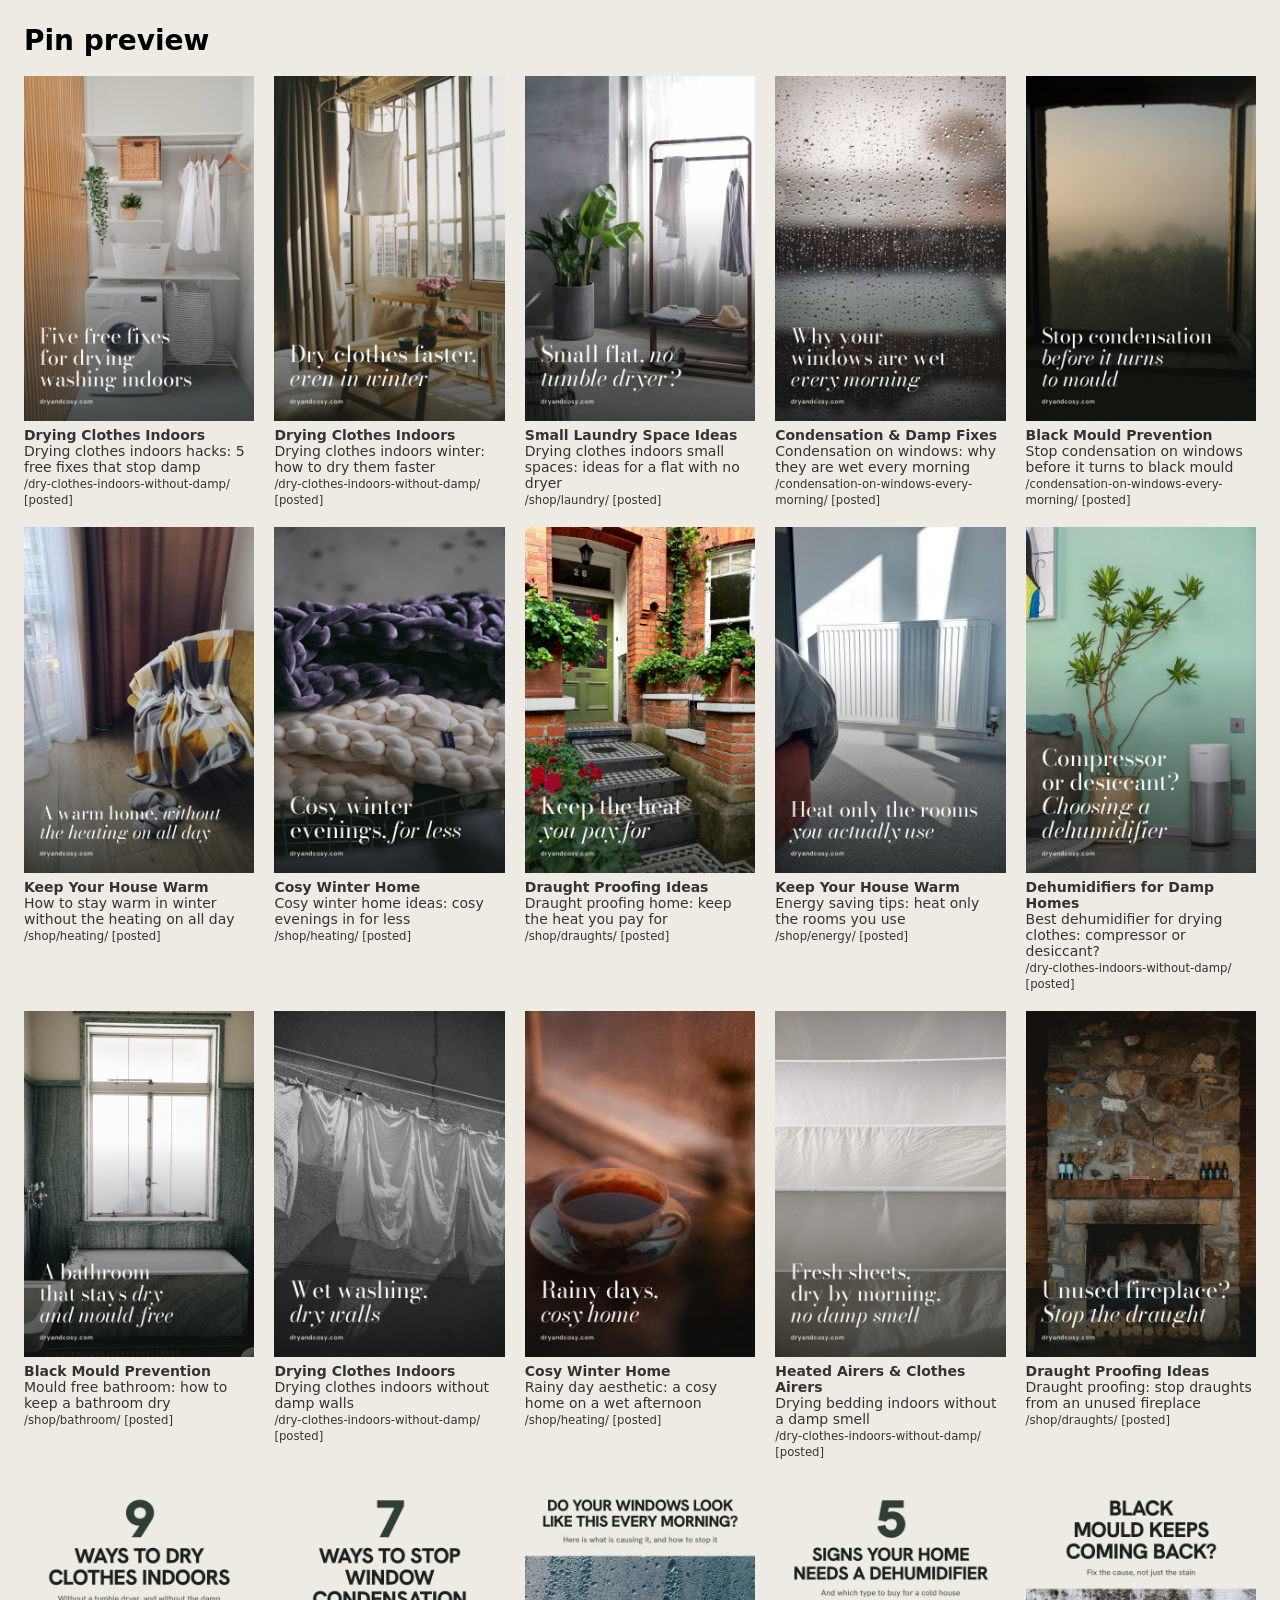
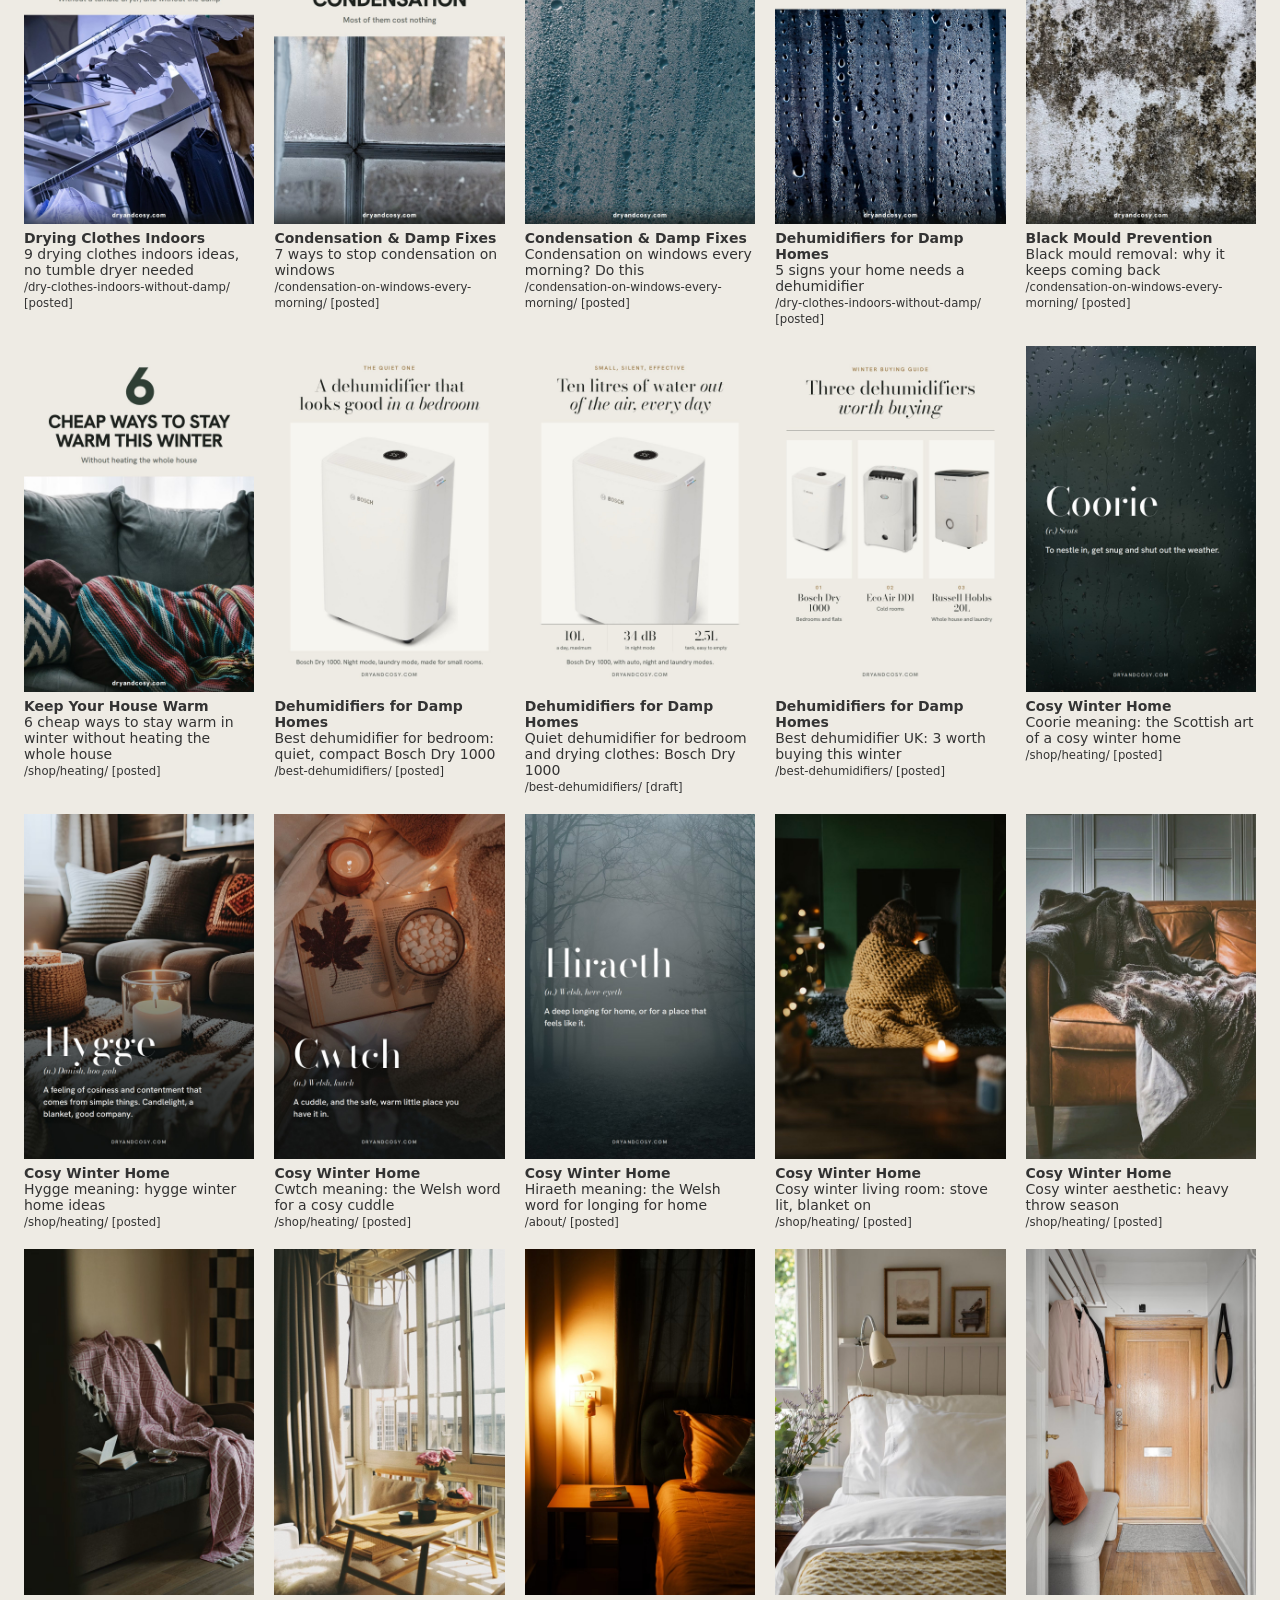
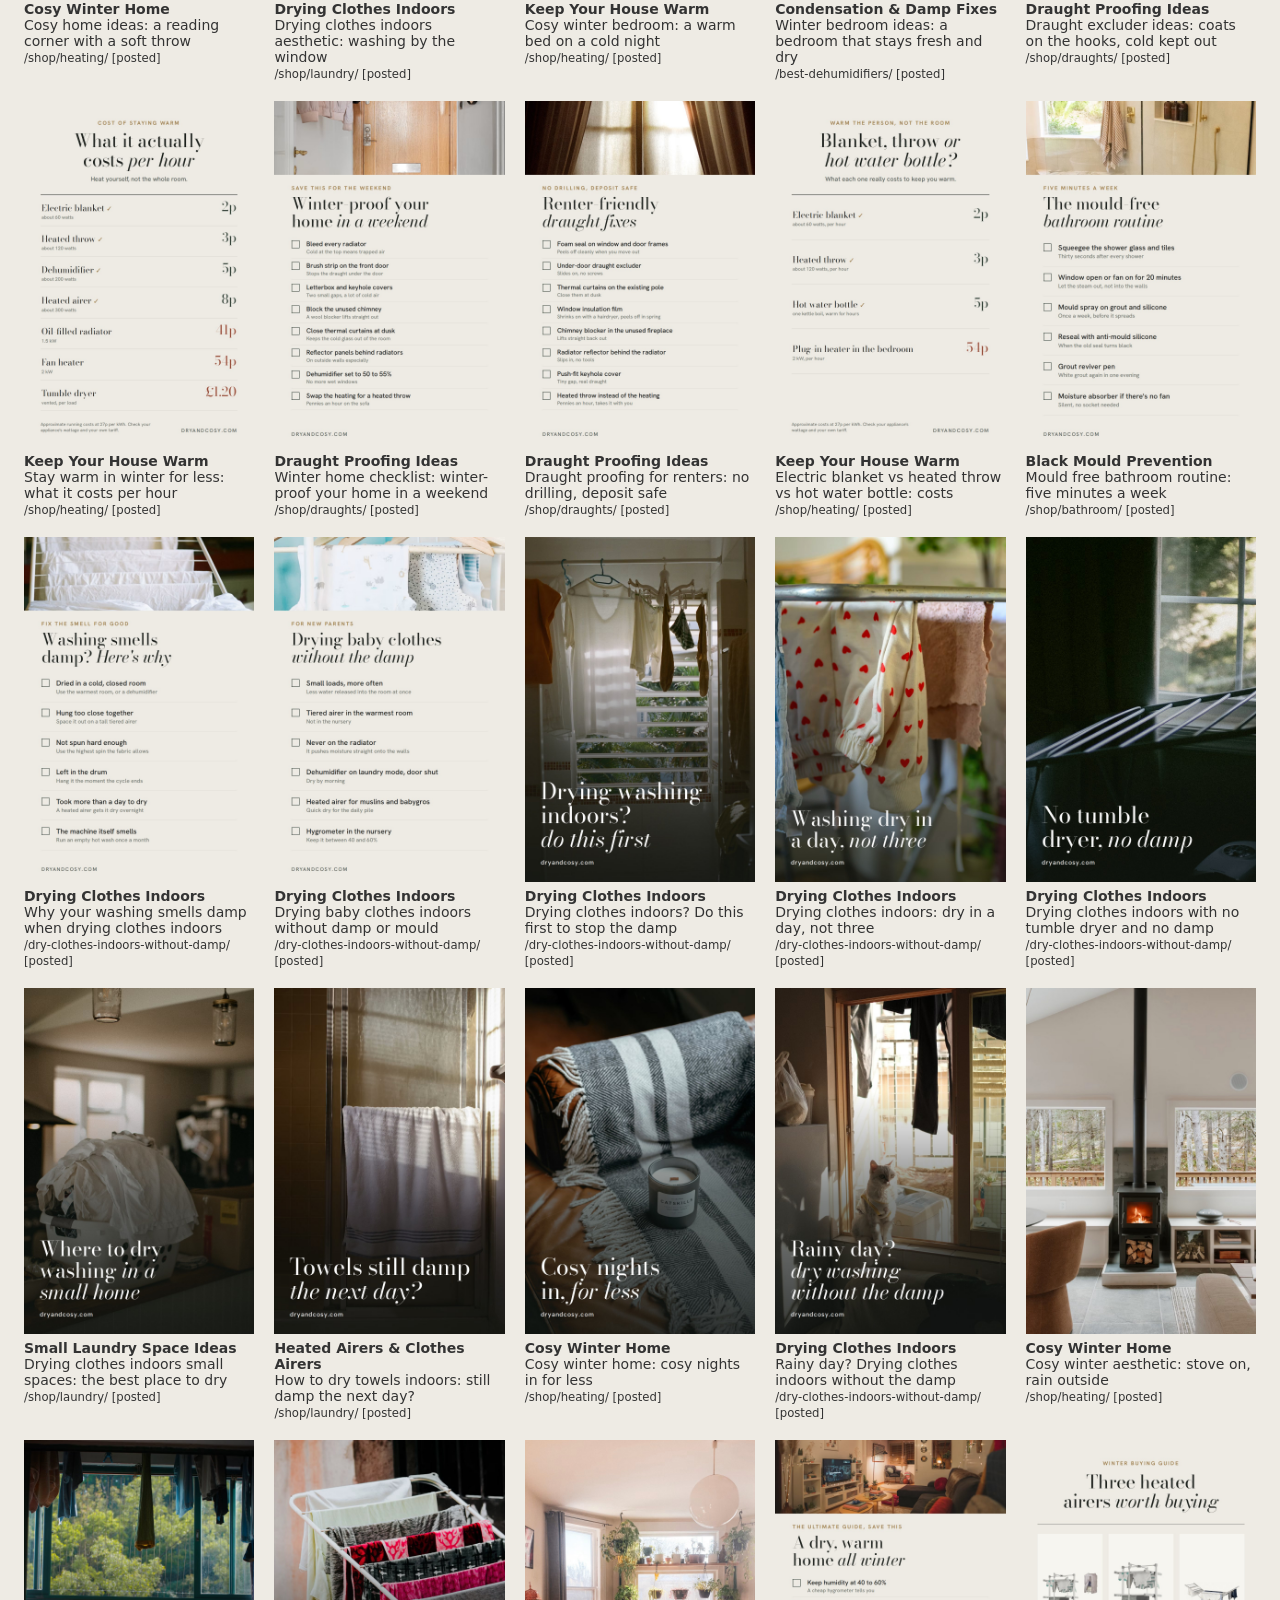
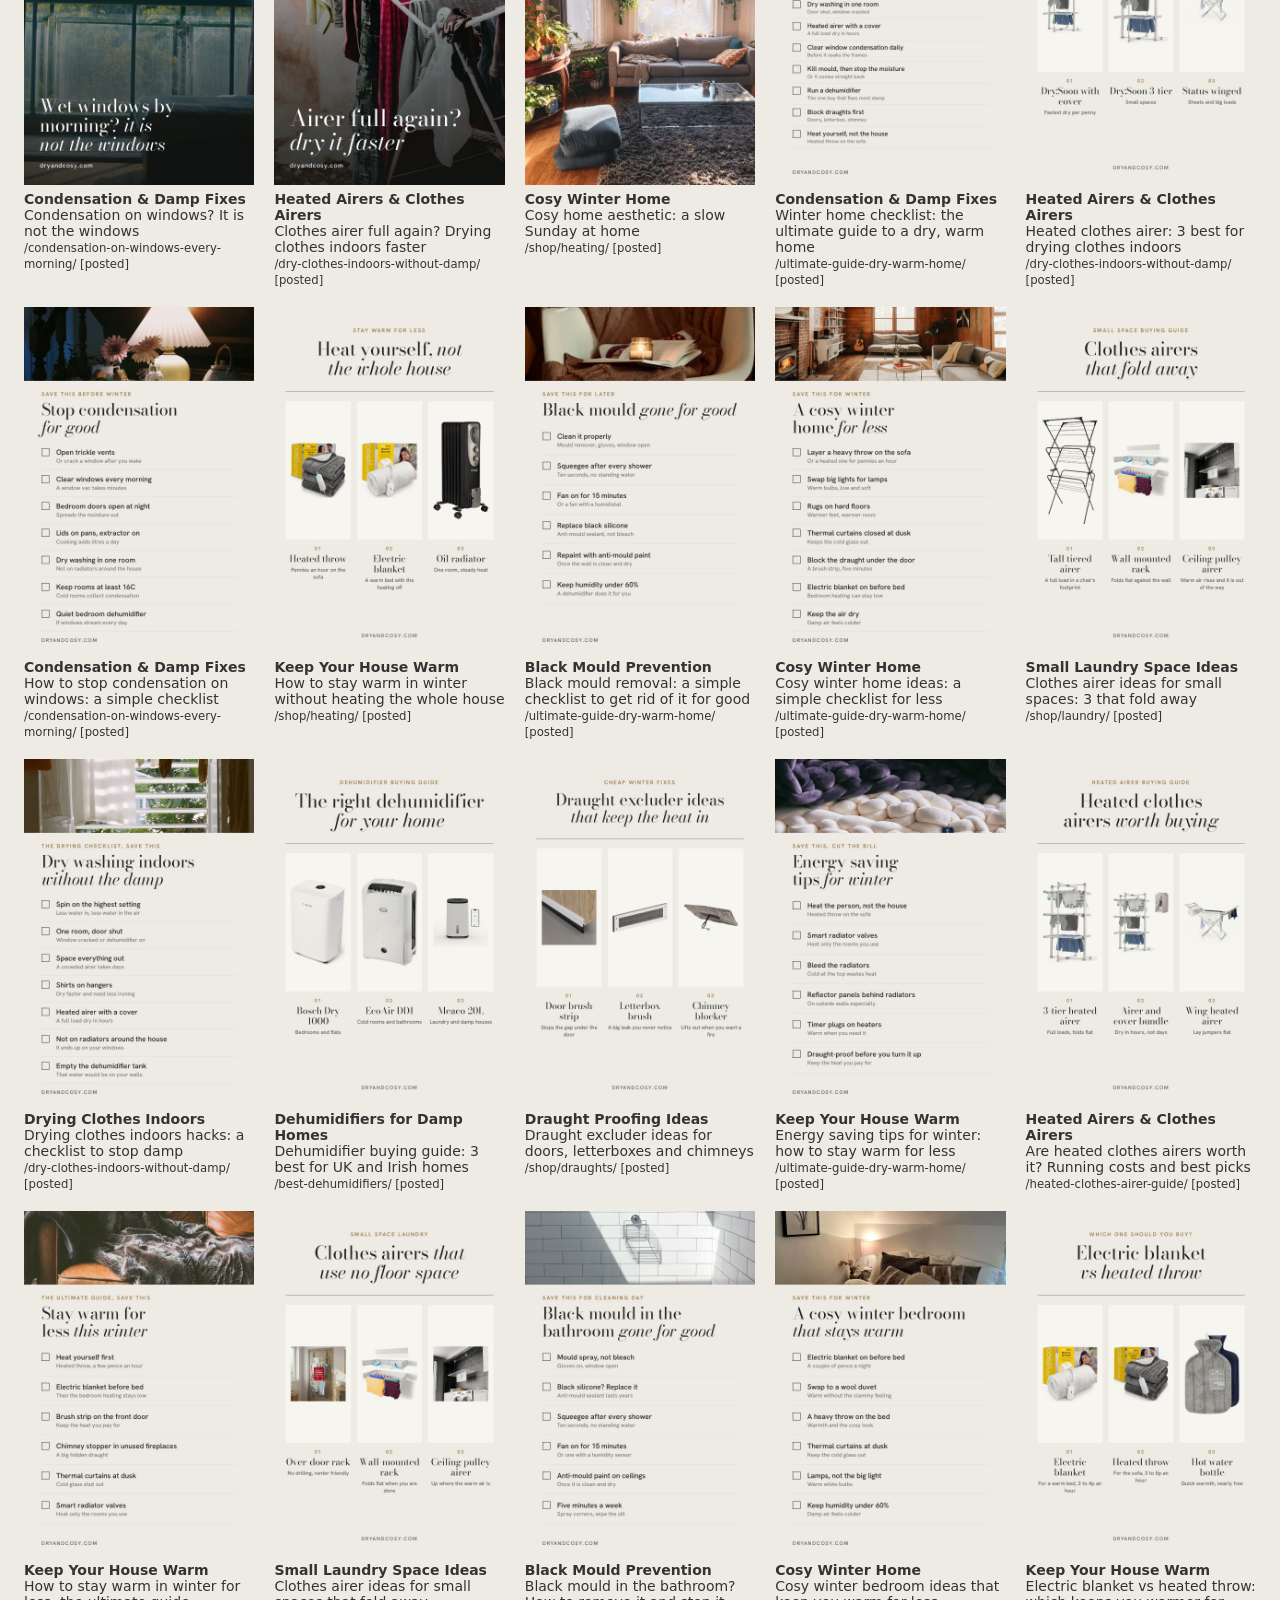
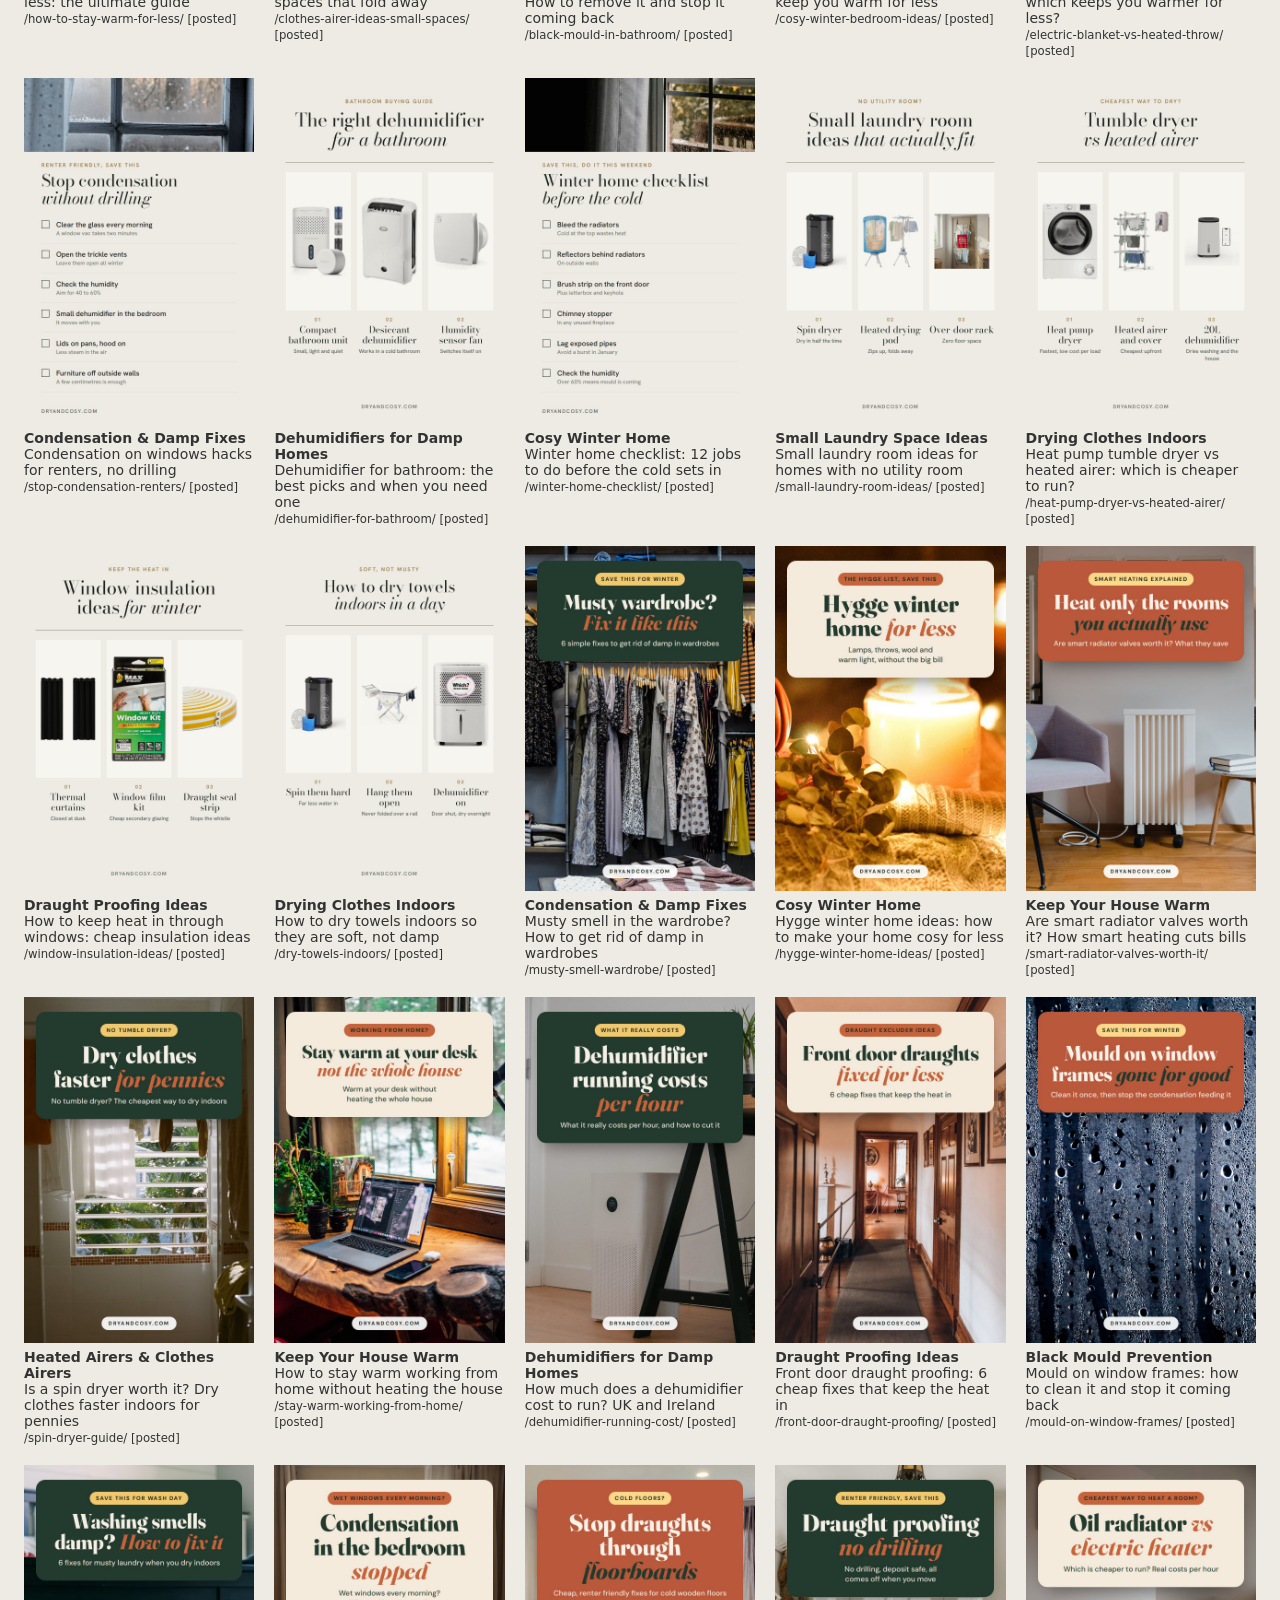
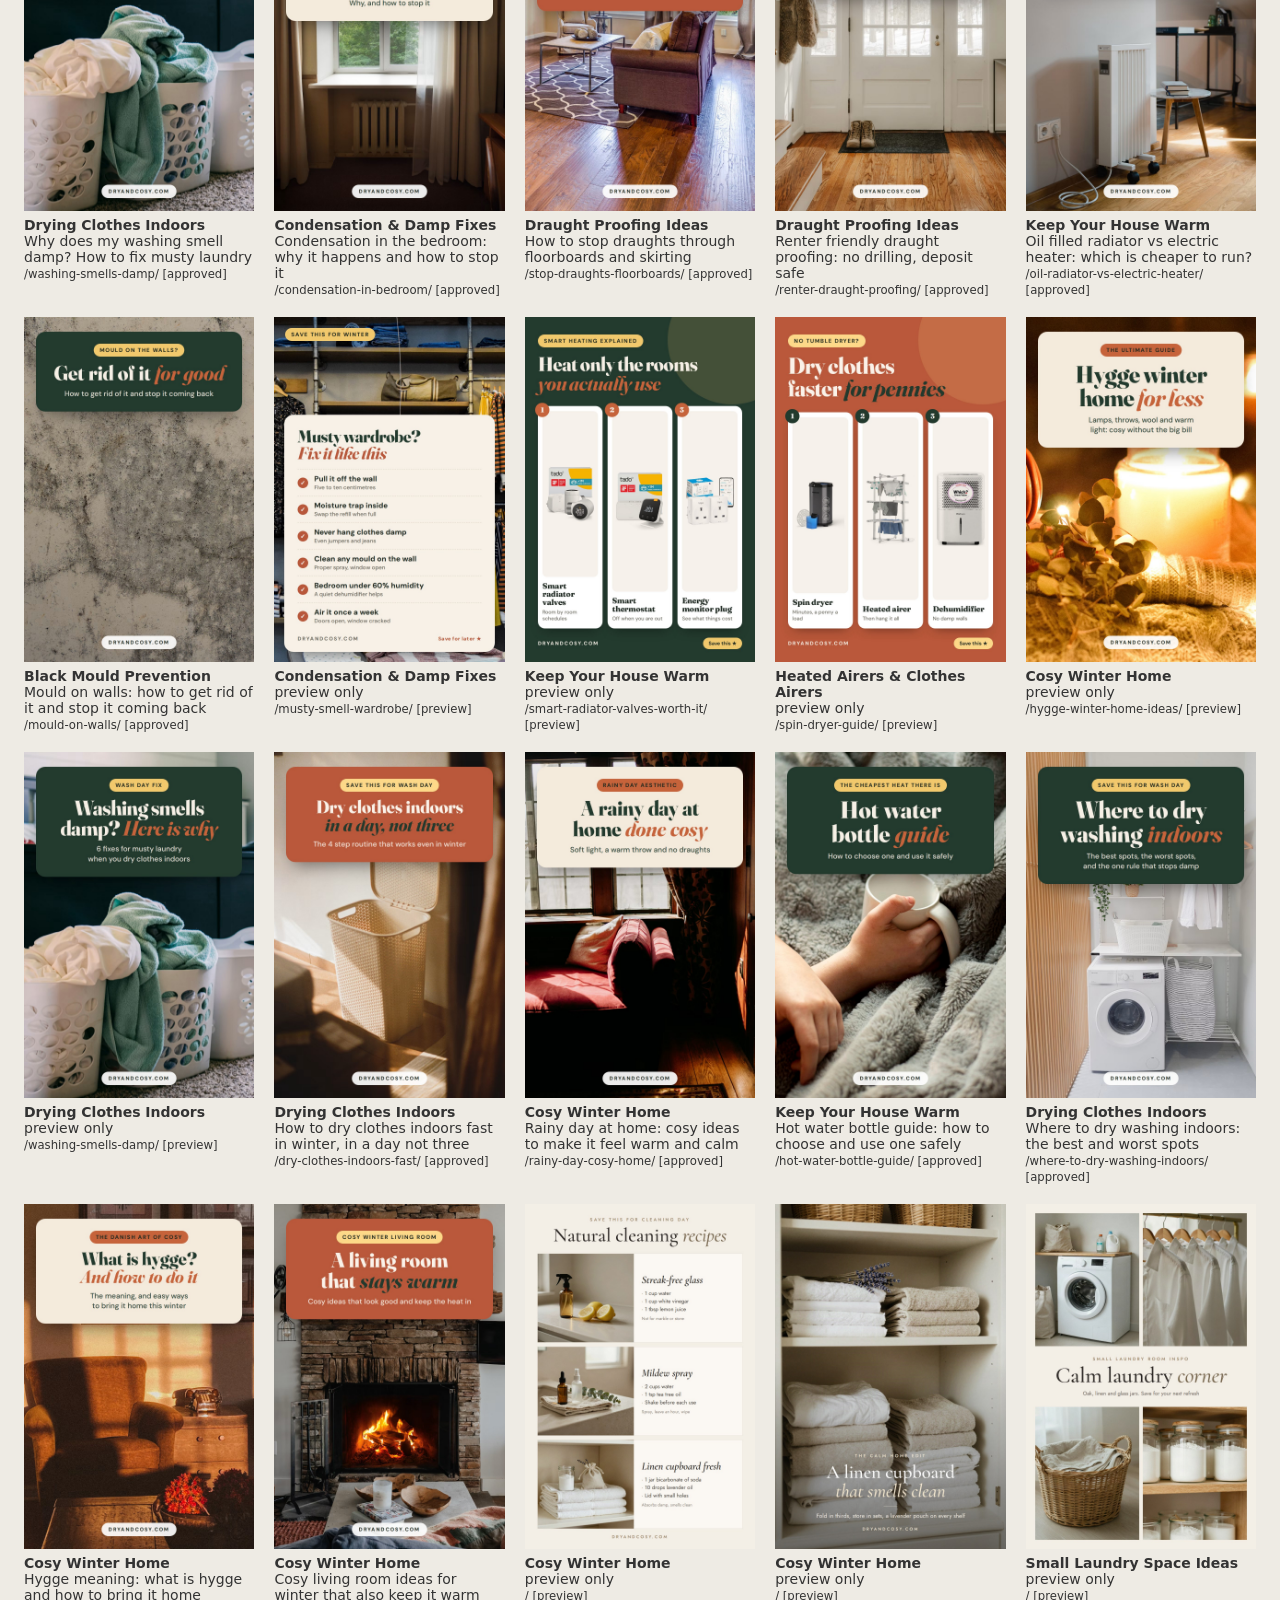
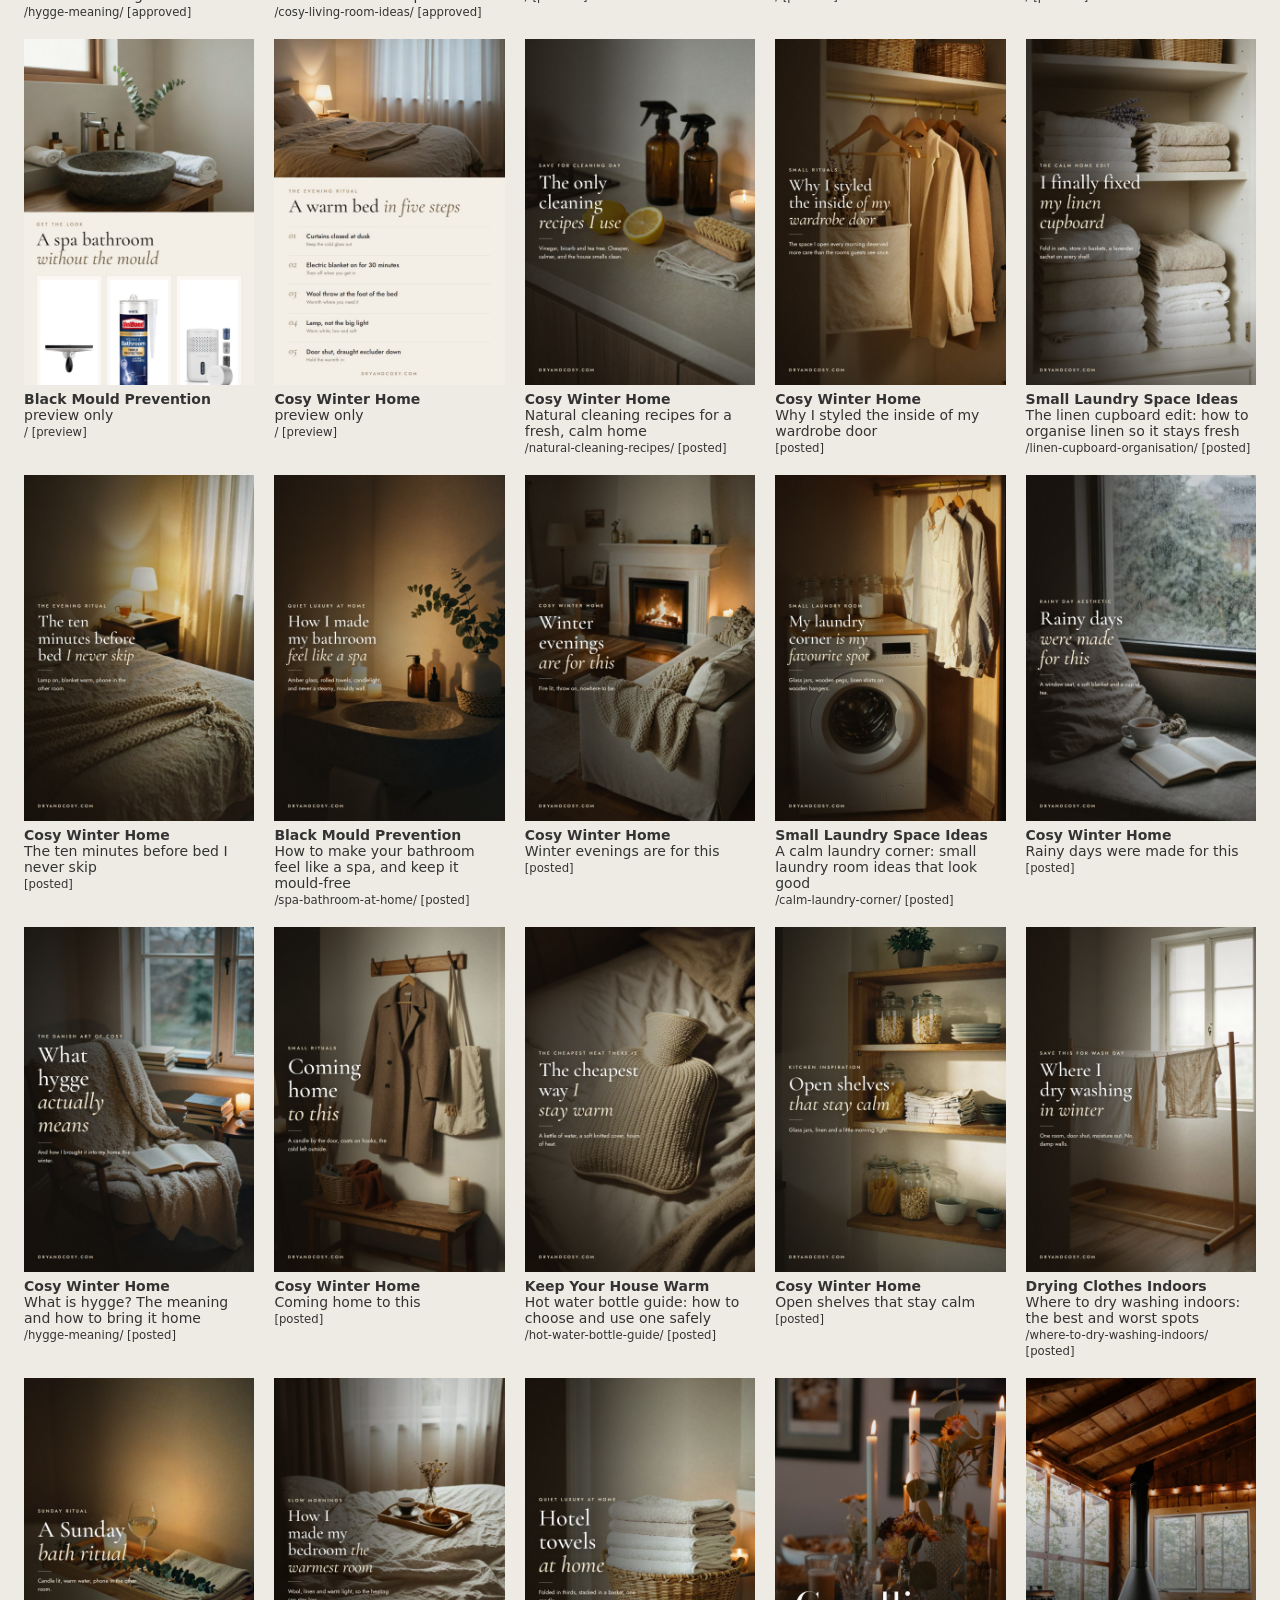
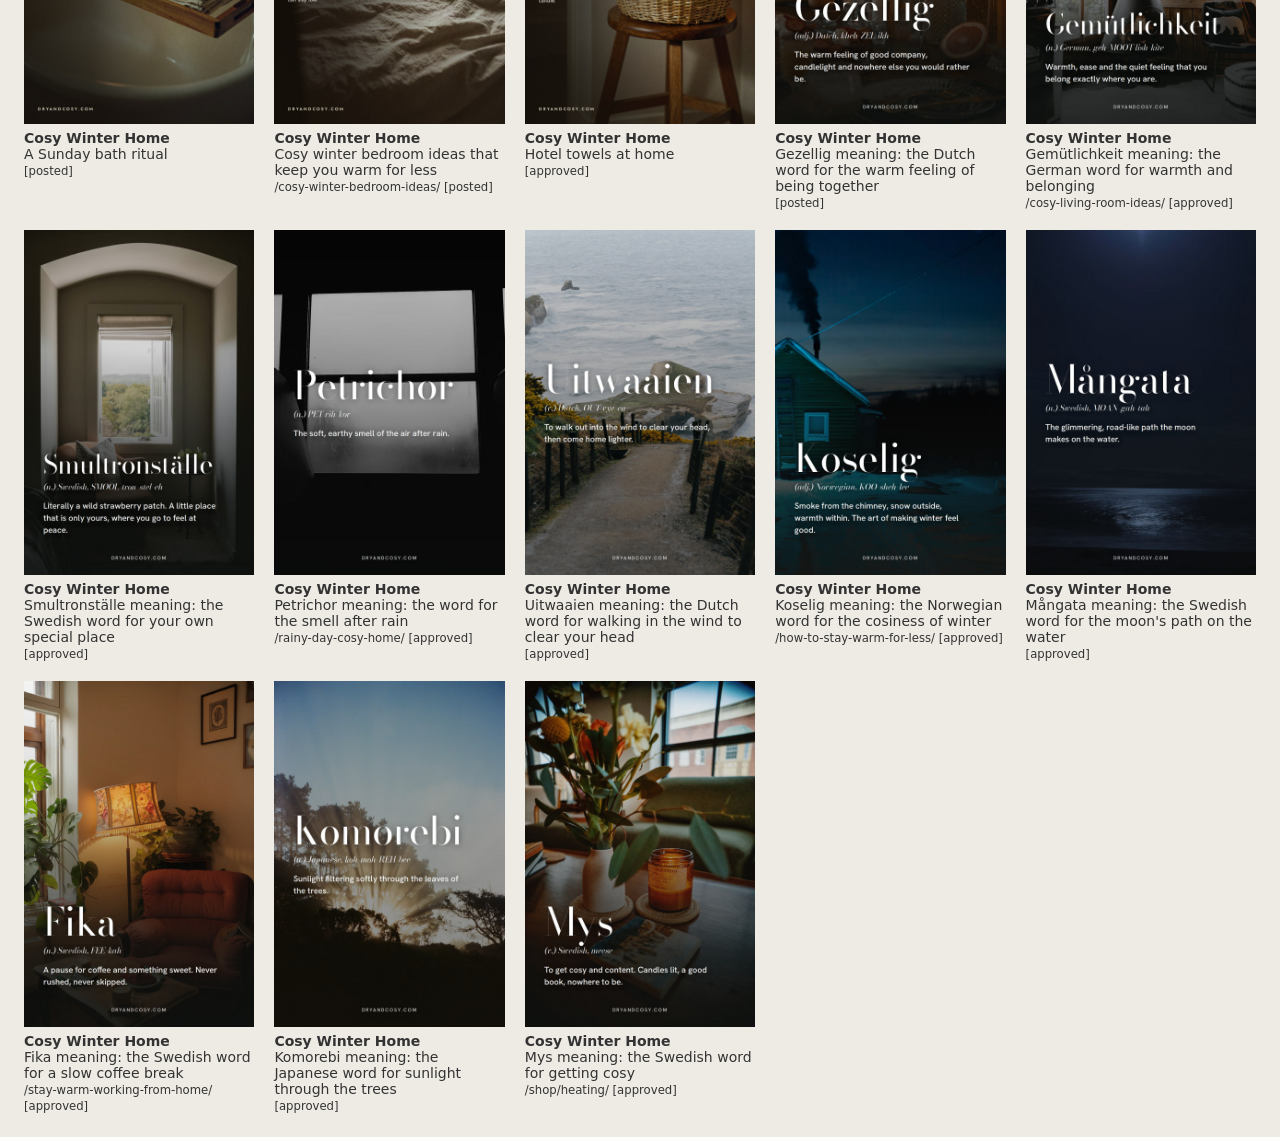
==== commit 8843a469: "Render pins" ====
--- a/static/pins/index.html
+++ b/static/pins/index.html
@@ -1 +1 @@
-<!doctype html><meta charset="utf-8"><meta name="robots" content="noindex"><title>Pin preview</title><style>body{font:14px system-ui;margin:24px;background:#eeebe4}div{display:grid;grid-template-columns:repeat(auto-fill,minmax(220px,1fr));gap:20px}img{width:100%;display:block}figure{margin:0}figcaption{margin-top:6px;color:#333}</style><h1>Pin preview</h1><div><figure><img src="v2/free-fixes-drying-indoors.jpg" alt=""><figcaption><b>Drying Clothes Indoors</b><br>Drying clothes indoors hacks: 5 free fixes that stop damp<br><small>/dry-clothes-indoors-without-damp/ [posted]</small></figcaption></figure><figure><img src="v2/dry-clothes-faster-winter.jpg" alt=""><figcaption><b>Drying Clothes Indoors</b><br>Drying clothes indoors winter: how to dry them faster<br><small>/dry-clothes-indoors-without-damp/ [posted]</small></figcaption></figure><figure><img src="v2/small-flat-no-dryer.jpg" alt=""><figcaption><b>Small Laundry Space Ideas</b><br>Drying clothes indoors small spaces: ideas for a flat with no dryer<br><small>/shop/laundry/ [posted]</small></figcaption></figure><figure><img src="v2/windows-wet-every-morning.jpg" alt=""><figcaption><b>Condensation &amp; Damp Fixes</b><br>Condensation on windows: why they are wet every morning<br><small>/condensation-on-windows-every-morning/ [posted]</small></figcaption></figure><figure><img src="v2/stop-condensation-before-mould.jpg" alt=""><figcaption><b>Black Mould Prevention</b><br>Stop condensation on windows before it turns to black mould<br><small>/condensation-on-windows-every-morning/ [posted]</small></figcaption></figure><figure><img src="v2/warm-without-heating-all-day.jpg" alt=""><figcaption><b>Keep Your House Warm</b><br>How to stay warm in winter without the heating on all day<br><small>/shop/heating/ [posted]</small></figcaption></figure><figure><img src="v2/cosy-evenings-for-less.jpg" alt=""><figcaption><b>Cosy Winter Home</b><br>Cosy winter home ideas: cosy evenings in for less<br><small>/shop/heating/ [posted]</small></figcaption></figure><figure><img src="v2/keep-the-heat-you-pay-for.jpg" alt=""><figcaption><b>Draught Proofing Ideas</b><br>Draught proofing home: keep the heat you pay for<br><small>/shop/draughts/ [posted]</small></figcaption></figure><figure><img src="v2/heat-only-rooms-you-use.jpg" alt=""><figcaption><b>Keep Your House Warm</b><br>Energy saving tips: heat only the rooms you use<br><small>/shop/energy/ [posted]</small></figcaption></figure><figure><img src="v2/which-dehumidifier.jpg" alt=""><figcaption><b>Dehumidifiers for Damp Homes</b><br>Best dehumidifier for drying clothes: compressor or desiccant?<br><small>/dry-clothes-indoors-without-damp/ [posted]</small></figcaption></figure><figure><img src="v2/dry-mould-free-bathroom.jpg" alt=""><figcaption><b>Black Mould Prevention</b><br>Mould free bathroom: how to keep a bathroom dry<br><small>/shop/bathroom/ [posted]</small></figcaption></figure><figure><img src="v2/wet-washing-dry-walls.jpg" alt=""><figcaption><b>Drying Clothes Indoors</b><br>Drying clothes indoors without damp walls<br><small>/dry-clothes-indoors-without-damp/ [posted]</small></figcaption></figure><figure><img src="v2/rainy-day-cosy-home.jpg" alt=""><figcaption><b>Cosy Winter Home</b><br>Rainy day aesthetic: a cosy home on a wet afternoon<br><small>/shop/heating/ [posted]</small></figcaption></figure><figure><img src="v2/sheets-dry-no-damp-smell.jpg" alt=""><figcaption><b>Heated Airers &amp; Clothes Airers</b><br>Drying bedding indoors without a damp smell<br><small>/dry-clothes-indoors-without-damp/ [posted]</small></figcaption></figure><figure><img src="v2/unused-fireplace-draught.jpg" alt=""><figcaption><b>Draught Proofing Ideas</b><br>Draught proofing: stop draughts from an unused fireplace<br><small>/shop/draughts/ [posted]</small></figcaption></figure><figure><img src="v2/9-ways-dry-clothes-indoors.jpg" alt=""><figcaption><b>Drying Clothes Indoors</b><br>9 drying clothes indoors ideas, no tumble dryer needed<br><small>/dry-clothes-indoors-without-damp/ [posted]</small></figcaption></figure><figure><img src="v2/7-ways-stop-window-condensation.jpg" alt=""><figcaption><b>Condensation &amp; Damp Fixes</b><br>7 ways to stop condensation on windows<br><small>/condensation-on-windows-every-morning/ [posted]</small></figcaption></figure><figure><img src="v2/windows-look-like-this.jpg" alt=""><figcaption><b>Condensation &amp; Damp Fixes</b><br>Condensation on windows every morning? Do this<br><small>/condensation-on-windows-every-morning/ [posted]</small></figcaption></figure><figure><img src="v2/5-signs-need-dehumidifier.jpg" alt=""><figcaption><b>Dehumidifiers for Damp Homes</b><br>5 signs your home needs a dehumidifier<br><small>/dry-clothes-indoors-without-damp/ [posted]</small></figcaption></figure><figure><img src="v2/black-mould-coming-back.jpg" alt=""><figcaption><b>Black Mould Prevention</b><br>Black mould removal: why it keeps coming back<br><small>/condensation-on-windows-every-morning/ [posted]</small></figcaption></figure><figure><img src="v2/6-cheap-ways-stay-warm.jpg" alt=""><figcaption><b>Keep Your House Warm</b><br>6 cheap ways to stay warm in winter without heating the whole house<br><small>/shop/heating/ [posted]</small></figcaption></figure><figure><img src="v2/bosch-dry-1000-hero.jpg" alt=""><figcaption><b>Dehumidifiers for Damp Homes</b><br>Best dehumidifier for bedroom: quiet, compact Bosch Dry 1000<br><small>/best-dehumidifiers/ [posted]</small></figcaption></figure><figure><img src="v2/bosch-10-litres-a-day.jpg" alt=""><figcaption><b>Dehumidifiers for Damp Homes</b><br>Quiet dehumidifier for bedroom and drying clothes: Bosch Dry 1000<br><small>/best-dehumidifiers/ [draft]</small></figcaption></figure><figure><img src="v2/3-dehumidifiers-worth-buying.jpg" alt=""><figcaption><b>Dehumidifiers for Damp Homes</b><br>Best dehumidifier UK: 3 worth buying this winter<br><small>/best-dehumidifiers/ [posted]</small></figcaption></figure><figure><img src="v2/word-coorie.jpg" alt=""><figcaption><b>Cosy Winter Home</b><br>Coorie meaning: the Scottish art of a cosy winter home<br><small>/shop/heating/ [posted]</small></figcaption></figure><figure><img src="v2/word-hygge.jpg" alt=""><figcaption><b>Cosy Winter Home</b><br>Hygge meaning: hygge winter home ideas<br><small>/shop/heating/ [posted]</small></figcaption></figure><figure><img src="v2/word-cwtch.jpg" alt=""><figcaption><b>Cosy Winter Home</b><br>Cwtch meaning: the Welsh word for a cosy cuddle<br><small>/shop/heating/ [posted]</small></figcaption></figure><figure><img src="v2/word-hiraeth.jpg" alt=""><figcaption><b>Cosy Winter Home</b><br>Hiraeth meaning: the Welsh word for longing for home<br><small>/about/ [posted]</small></figcaption></figure><figure><img src="v2/mood-stove-knit-blanket.jpg" alt=""><figcaption><b>Cosy Winter Home</b><br>Cosy winter living room: stove lit, blanket on<br><small>/shop/heating/ [posted]</small></figcaption></figure><figure><img src="v2/mood-sofa-heavy-throw.jpg" alt=""><figcaption><b>Cosy Winter Home</b><br>Cosy winter aesthetic: heavy throw season<br><small>/shop/heating/ [posted]</small></figcaption></figure><figure><img src="v2/mood-reading-corner-throw.jpg" alt=""><figcaption><b>Cosy Winter Home</b><br>Cosy home ideas: a reading corner with a soft throw<br><small>/shop/heating/ [posted]</small></figcaption></figure><figure><img src="v2/mood-washing-by-window.jpg" alt=""><figcaption><b>Drying Clothes Indoors</b><br>Drying clothes indoors aesthetic: washing by the window<br><small>/shop/laundry/ [posted]</small></figcaption></figure><figure><img src="v2/mood-warm-lamp-bedroom.jpg" alt=""><figcaption><b>Keep Your House Warm</b><br>Cosy winter bedroom: a warm bed on a cold night<br><small>/shop/heating/ [posted]</small></figcaption></figure><figure><img src="v2/mood-bright-dry-bedroom.jpg" alt=""><figcaption><b>Condensation &amp; Damp Fixes</b><br>Winter bedroom ideas: a bedroom that stays fresh and dry<br><small>/best-dehumidifiers/ [posted]</small></figcaption></figure><figure><img src="v2/mood-front-door-coats.jpg" alt=""><figcaption><b>Draught Proofing Ideas</b><br>Draught excluder ideas: coats on the hooks, cold kept out<br><small>/shop/draughts/ [posted]</small></figcaption></figure><figure><img src="v2/cost-per-hour-stay-warm.jpg" alt=""><figcaption><b>Keep Your House Warm</b><br>Stay warm in winter for less: what it costs per hour<br><small>/shop/heating/ [posted]</small></figcaption></figure><figure><img src="v2/checklist-winter-proof-weekend.jpg" alt=""><figcaption><b>Draught Proofing Ideas</b><br>Winter home checklist: winter-proof your home in a weekend<br><small>/shop/draughts/ [posted]</small></figcaption></figure><figure><img src="v2/renter-draught-fixes.jpg" alt=""><figcaption><b>Draught Proofing Ideas</b><br>Draught proofing for renters: no drilling, deposit safe<br><small>/shop/draughts/ [posted]</small></figcaption></figure><figure><img src="v2/blanket-throw-bottle-costs.jpg" alt=""><figcaption><b>Keep Your House Warm</b><br>Electric blanket vs heated throw vs hot water bottle: costs<br><small>/shop/heating/ [posted]</small></figcaption></figure><figure><img src="v2/mould-free-bathroom-routine.jpg" alt=""><figcaption><b>Black Mould Prevention</b><br>Mould free bathroom routine: five minutes a week<br><small>/shop/bathroom/ [posted]</small></figcaption></figure><figure><img src="v2/washing-smells-damp.jpg" alt=""><figcaption><b>Drying Clothes Indoors</b><br>Why your washing smells damp when drying clothes indoors<br><small>/dry-clothes-indoors-without-damp/ [posted]</small></figcaption></figure><figure><img src="v2/baby-clothes-drying.jpg" alt=""><figcaption><b>Drying Clothes Indoors</b><br>Drying baby clothes indoors without damp or mould<br><small>/dry-clothes-indoors-without-damp/ [posted]</small></figcaption></figure><figure><img src="v2/drying-indoors-do-this-first.jpg" alt=""><figcaption><b>Drying Clothes Indoors</b><br>Drying clothes indoors? Do this first to stop the damp<br><small>/dry-clothes-indoors-without-damp/ [posted]</small></figcaption></figure><figure><img src="v2/washing-dry-in-a-day.jpg" alt=""><figcaption><b>Drying Clothes Indoors</b><br>Drying clothes indoors: dry in a day, not three<br><small>/dry-clothes-indoors-without-damp/ [posted]</small></figcaption></figure><figure><img src="v2/no-dryer-no-damp.jpg" alt=""><figcaption><b>Drying Clothes Indoors</b><br>Drying clothes indoors with no tumble dryer and no damp<br><small>/dry-clothes-indoors-without-damp/ [posted]</small></figcaption></figure><figure><img src="v2/where-to-dry-washing-small-home.jpg" alt=""><figcaption><b>Small Laundry Space Ideas</b><br>Drying clothes indoors small spaces: the best place to dry<br><small>/shop/laundry/ [posted]</small></figcaption></figure><figure><img src="v2/towels-still-damp.jpg" alt=""><figcaption><b>Heated Airers &amp; Clothes Airers</b><br>How to dry towels indoors: still damp the next day?<br><small>/shop/laundry/ [posted]</small></figcaption></figure><figure><img src="v2/cosy-nights-for-less.jpg" alt=""><figcaption><b>Cosy Winter Home</b><br>Cosy winter home: cosy nights in for less<br><small>/shop/heating/ [posted]</small></figcaption></figure><figure><img src="v2/rainy-day-dry-washing.jpg" alt=""><figcaption><b>Drying Clothes Indoors</b><br>Rainy day? Drying clothes indoors without the damp<br><small>/dry-clothes-indoors-without-damp/ [posted]</small></figcaption></figure><figure><img src="v2/photo-stove-rain-outside.jpg" alt=""><figcaption><b>Cosy Winter Home</b><br>Cosy winter aesthetic: stove on, rain outside<br><small>/shop/heating/ [posted]</small></figcaption></figure><figure><img src="v2/wet-windows-not-the-windows.jpg" alt=""><figcaption><b>Condensation &amp; Damp Fixes</b><br>Condensation on windows? It is not the windows<br><small>/condensation-on-windows-every-morning/ [posted]</small></figcaption></figure><figure><img src="v2/airer-full-again.jpg" alt=""><figcaption><b>Heated Airers &amp; Clothes Airers</b><br>Clothes airer full again? Drying clothes indoors faster<br><small>/dry-clothes-indoors-without-damp/ [posted]</small></figcaption></figure><figure><img src="v2/photo-slow-sunday-plants.jpg" alt=""><figcaption><b>Cosy Winter Home</b><br>Cosy home aesthetic: a slow Sunday at home<br><small>/shop/heating/ [posted]</small></figcaption></figure><figure><img src="v2/ultimate-guide-dry-warm-home.jpg" alt=""><figcaption><b>Condensation &amp; Damp Fixes</b><br>Winter home checklist: the ultimate guide to a dry, warm home<br><small>/ultimate-guide-dry-warm-home/ [posted]</small></figcaption></figure><figure><img src="v2/heated-airers-worth-buying.jpg" alt=""><figcaption><b>Heated Airers &amp; Clothes Airers</b><br>Heated clothes airer: 3 best for drying clothes indoors<br><small>/dry-clothes-indoors-without-damp/ [posted]</small></figcaption></figure><figure><img src="v2/condensation-guide-save-this.jpg" alt=""><figcaption><b>Condensation &amp; Damp Fixes</b><br>How to stop condensation on windows: a simple checklist<br><small>/condensation-on-windows-every-morning/ [posted]</small></figcaption></figure><figure><img src="v2/stay-warm-for-less-trio.jpg" alt=""><figcaption><b>Keep Your House Warm</b><br>How to stay warm in winter without heating the whole house<br><small>/shop/heating/ [posted]</small></figcaption></figure><figure><img src="v2/black-mould-checklist.jpg" alt=""><figcaption><b>Black Mould Prevention</b><br>Black mould removal: a simple checklist to get rid of it for good<br><small>/ultimate-guide-dry-warm-home/ [posted]</small></figcaption></figure><figure><img src="v2/cosy-winter-home-checklist.jpg" alt=""><figcaption><b>Cosy Winter Home</b><br>Cosy winter home ideas: a simple checklist for less<br><small>/ultimate-guide-dry-warm-home/ [posted]</small></figcaption></figure><figure><img src="v2/clothes-airer-ideas-small-spaces.jpg" alt=""><figcaption><b>Small Laundry Space Ideas</b><br>Clothes airer ideas for small spaces: 3 that fold away<br><small>/shop/laundry/ [posted]</small></figcaption></figure><figure><img src="v2/drying-clothes-indoors-checklist.jpg" alt=""><figcaption><b>Drying Clothes Indoors</b><br>Drying clothes indoors hacks: a checklist to stop damp<br><small>/dry-clothes-indoors-without-damp/ [posted]</small></figcaption></figure><figure><img src="v2/dehumidifier-buying-guide-trio.jpg" alt=""><figcaption><b>Dehumidifiers for Damp Homes</b><br>Dehumidifier buying guide: 3 best for UK and Irish homes<br><small>/best-dehumidifiers/ [posted]</small></figcaption></figure><figure><img src="v2/draught-excluder-ideas-trio.jpg" alt=""><figcaption><b>Draught Proofing Ideas</b><br>Draught excluder ideas for doors, letterboxes and chimneys<br><small>/shop/draughts/ [posted]</small></figcaption></figure><figure><img src="v2/energy-saving-tips-checklist.jpg" alt=""><figcaption><b>Keep Your House Warm</b><br>Energy saving tips for winter: how to stay warm for less<br><small>/ultimate-guide-dry-warm-home/ [posted]</small></figcaption></figure><figure><img src="v2/heated-clothes-airer-worth-it.jpg" alt=""><figcaption><b>Heated Airers &amp; Clothes Airers</b><br>Are heated clothes airers worth it? Running costs and best picks<br><small>/heated-clothes-airer-guide/ [posted]</small></figcaption></figure><figure><img src="v2/stay-warm-for-less-guide.jpg" alt=""><figcaption><b>Keep Your House Warm</b><br>How to stay warm in winter for less: the ultimate guide<br><small>/how-to-stay-warm-for-less/ [posted]</small></figcaption></figure><figure><img src="v2/small-space-airers-no-floor.jpg" alt=""><figcaption><b>Small Laundry Space Ideas</b><br>Clothes airer ideas for small spaces that fold away<br><small>/clothes-airer-ideas-small-spaces/ [posted]</small></figcaption></figure><figure><img src="v2/black-mould-bathroom-checklist.jpg" alt=""><figcaption><b>Black Mould Prevention</b><br>Black mould in the bathroom? How to remove it and stop it coming back<br><small>/black-mould-in-bathroom/ [posted]</small></figcaption></figure><figure><img src="v2/cosy-winter-bedroom-checklist.jpg" alt=""><figcaption><b>Cosy Winter Home</b><br>Cosy winter bedroom ideas that keep you warm for less<br><small>/cosy-winter-bedroom-ideas/ [posted]</small></figcaption></figure><figure><img src="v2/electric-blanket-vs-heated-throw-trio.jpg" alt=""><figcaption><b>Keep Your House Warm</b><br>Electric blanket vs heated throw: which keeps you warmer for less?<br><small>/electric-blanket-vs-heated-throw/ [posted]</small></figcaption></figure><figure><img src="v2/condensation-renters-checklist.jpg" alt=""><figcaption><b>Condensation &amp; Damp Fixes</b><br>Condensation on windows hacks for renters, no drilling<br><small>/stop-condensation-renters/ [posted]</small></figcaption></figure><figure><img src="v2/dehumidifier-for-bathroom-trio.jpg" alt=""><figcaption><b>Dehumidifiers for Damp Homes</b><br>Dehumidifier for bathroom: the best picks and when you need one<br><small>/dehumidifier-for-bathroom/ [posted]</small></figcaption></figure><figure><img src="v2/winter-home-checklist-12-jobs.jpg" alt=""><figcaption><b>Cosy Winter Home</b><br>Winter home checklist: 12 jobs to do before the cold sets in<br><small>/winter-home-checklist/ [posted]</small></figcaption></figure><figure><img src="v2/small-laundry-room-ideas-trio.jpg" alt=""><figcaption><b>Small Laundry Space Ideas</b><br>Small laundry room ideas for homes with no utility room<br><small>/small-laundry-room-ideas/ [posted]</small></figcaption></figure><figure><img src="v2/heat-pump-dryer-vs-heated-airer-trio.jpg" alt=""><figcaption><b>Drying Clothes Indoors</b><br>Heat pump tumble dryer vs heated airer: which is cheaper to run?<br><small>/heat-pump-dryer-vs-heated-airer/ [posted]</small></figcaption></figure><figure><img src="v2/window-insulation-ideas-trio.jpg" alt=""><figcaption><b>Draught Proofing Ideas</b><br>How to keep heat in through windows: cheap insulation ideas<br><small>/window-insulation-ideas/ [posted]</small></figcaption></figure><figure><img src="v2/dry-towels-indoors-trio.jpg" alt=""><figcaption><b>Drying Clothes Indoors</b><br>How to dry towels indoors so they are soft, not damp<br><small>/dry-towels-indoors/ [posted]</small></figcaption></figure><figure><img src="v2/musty-wardrobe-checklist.jpg" alt=""><figcaption><b>Condensation &amp; Damp Fixes</b><br>Musty smell in the wardrobe? How to get rid of damp in wardrobes<br><small>/musty-smell-wardrobe/ [posted]</small></figcaption></figure><figure><img src="v2/hygge-winter-home-checklist.jpg" alt=""><figcaption><b>Cosy Winter Home</b><br>Hygge winter home ideas: how to make your home cosy for less<br><small>/hygge-winter-home-ideas/ [posted]</small></figcaption></figure><figure><img src="v2/smart-radiator-valves-trio.jpg" alt=""><figcaption><b>Keep Your House Warm</b><br>Are smart radiator valves worth it? How smart heating cuts bills<br><small>/smart-radiator-valves-worth-it/ [posted]</small></figcaption></figure><figure><img src="v2/spin-dryer-worth-it-trio.jpg" alt=""><figcaption><b>Heated Airers &amp; Clothes Airers</b><br>Is a spin dryer worth it? Dry clothes faster indoors for pennies<br><small>/spin-dryer-guide/ [posted]</small></figcaption></figure><figure><img src="v2/stay-warm-working-from-home-trio.jpg" alt=""><figcaption><b>Keep Your House Warm</b><br>How to stay warm working from home without heating the house<br><small>/stay-warm-working-from-home/ [posted]</small></figcaption></figure><figure><img src="v2/dehumidifier-running-cost-trio.jpg" alt=""><figcaption><b>Dehumidifiers for Damp Homes</b><br>How much does a dehumidifier cost to run? UK and Ireland<br><small>/dehumidifier-running-cost/ [posted]</small></figcaption></figure><figure><img src="v2/front-door-draught-proofing-trio.jpg" alt=""><figcaption><b>Draught Proofing Ideas</b><br>Front door draught proofing: 6 cheap fixes that keep the heat in<br><small>/front-door-draught-proofing/ [posted]</small></figcaption></figure><figure><img src="v2/mould-window-frames-checklist.jpg" alt=""><figcaption><b>Black Mould Prevention</b><br>Mould on window frames: how to clean it and stop it coming back<br><small>/mould-on-window-frames/ [posted]</small></figcaption></figure><figure><img src="v2/washing-smells-damp-fix.jpg" alt=""><figcaption><b>Drying Clothes Indoors</b><br>Why does my washing smell damp? How to fix musty laundry<br><small>/washing-smells-damp/ [approved]</small></figcaption></figure><figure><img src="v2/condensation-bedroom-trio.jpg" alt=""><figcaption><b>Condensation &amp; Damp Fixes</b><br>Condensation in the bedroom: why it happens and how to stop it<br><small>/condensation-in-bedroom/ [approved]</small></figcaption></figure><figure><img src="v2/floorboard-draughts-trio.jpg" alt=""><figcaption><b>Draught Proofing Ideas</b><br>How to stop draughts through floorboards and skirting<br><small>/stop-draughts-floorboards/ [approved]</small></figcaption></figure><figure><img src="v2/renter-draught-proofing-checklist.jpg" alt=""><figcaption><b>Draught Proofing Ideas</b><br>Renter friendly draught proofing: no drilling, deposit safe<br><small>/renter-draught-proofing/ [approved]</small></figcaption></figure><figure><img src="v2/oil-radiator-vs-heater-trio.jpg" alt=""><figcaption><b>Keep Your House Warm</b><br>Oil filled radiator vs electric heater: which is cheaper to run?<br><small>/oil-radiator-vs-electric-heater/ [approved]</small></figcaption></figure><figure><img src="v2/mould-on-walls-trio.jpg" alt=""><figcaption><b>Black Mould Prevention</b><br>Mould on walls: how to get rid of it and stop it coming back<br><small>/mould-on-walls/ [approved]</small></figcaption></figure><figure><img src="v2/preview-v3-check.jpg" alt=""><figcaption><b>Condensation &amp; Damp Fixes</b><br>preview only<br><small>/musty-smell-wardrobe/ [preview]</small></figcaption></figure><figure><img src="v2/preview-v3-trio-forest.jpg" alt=""><figcaption><b>Keep Your House Warm</b><br>preview only<br><small>/smart-radiator-valves-worth-it/ [preview]</small></figcaption></figure><figure><img src="v2/preview-v3-trio-terracotta.jpg" alt=""><figcaption><b>Heated Airers &amp; Clothes Airers</b><br>preview only<br><small>/spin-dryer-guide/ [preview]</small></figcaption></figure><figure><img src="v2/preview-v3-cover.jpg" alt=""><figcaption><b>Cosy Winter Home</b><br>preview only<br><small>/hygge-winter-home-ideas/ [preview]</small></figcaption></figure><figure><img src="v2/preview-v3-cover-forest.jpg" alt=""><figcaption><b>Drying Clothes Indoors</b><br>preview only<br><small>/washing-smells-damp/ [preview]</small></figcaption></figure><figure><img src="v2/dry-clothes-indoors-fast-cover.jpg" alt=""><figcaption><b>Drying Clothes Indoors</b><br>How to dry clothes indoors fast in winter, in a day not three<br><small>/dry-clothes-indoors-fast/ [approved]</small></figcaption></figure><figure><img src="v2/rainy-day-cosy-home-cover.jpg" alt=""><figcaption><b>Cosy Winter Home</b><br>Rainy day at home: cosy ideas to make it feel warm and calm<br><small>/rainy-day-cosy-home/ [approved]</small></figcaption></figure><figure><img src="v2/hot-water-bottle-guide-cover.jpg" alt=""><figcaption><b>Keep Your House Warm</b><br>Hot water bottle guide: how to choose and use one safely<br><small>/hot-water-bottle-guide/ [approved]</small></figcaption></figure><figure><img src="v2/where-to-dry-washing-cover.jpg" alt=""><figcaption><b>Drying Clothes Indoors</b><br>Where to dry washing indoors: the best and worst spots<br><small>/where-to-dry-washing-indoors/ [approved]</small></figcaption></figure><figure><img src="v2/hygge-meaning-cover.jpg" alt=""><figcaption><b>Cosy Winter Home</b><br>Hygge meaning: what is hygge and how to bring it home<br><small>/hygge-meaning/ [approved]</small></figcaption></figure><figure><img src="v2/cosy-living-room-cover.jpg" alt=""><figcaption><b>Cosy Winter Home</b><br>Cosy living room ideas for winter that also keep it warm<br><small>/cosy-living-room-ideas/ [approved]</small></figcaption></figure><figure><img src="v2/preview-v4-cleaning-recipes.jpg" alt=""><figcaption><b>Cosy Winter Home</b><br>preview only<br><small>/ [preview]</small></figcaption></figure><figure><img src="v2/preview-v4-edit.jpg" alt=""><figcaption><b>Cosy Winter Home</b><br>preview only<br><small>/ [preview]</small></figcaption></figure><figure><img src="v2/preview-v4-grid.jpg" alt=""><figcaption><b>Small Laundry Space Ideas</b><br>preview only<br><small>/ [preview]</small></figcaption></figure><figure><img src="v2/preview-v4-shop.jpg" alt=""><figcaption><b>Black Mould Prevention</b><br>preview only<br><small>/ [preview]</small></figcaption></figure><figure><img src="v2/preview-v4-steps.jpg" alt=""><figcaption><b>Cosy Winter Home</b><br>preview only<br><small>/ [preview]</small></figcaption></figure><figure><img src="v2/ed-cleaning-recipes.jpg" alt=""><figcaption><b>Cosy Winter Home</b><br>Natural cleaning recipes for a fresh, calm home<br><small>/natural-cleaning-recipes/ [posted]</small></figcaption></figure><figure><img src="v2/ed-wardrobe-door.jpg" alt=""><figcaption><b>Cosy Winter Home</b><br>Why I styled the inside of my wardrobe door<br><small> [posted]</small></figcaption></figure><figure><img src="v2/ed-linen-cupboard.jpg" alt=""><figcaption><b>Small Laundry Space Ideas</b><br>The linen cupboard edit: how to organise linen so it stays fresh<br><small>/linen-cupboard-organisation/ [posted]</small></figcaption></figure><figure><img src="v2/ed-before-bed.jpg" alt=""><figcaption><b>Cosy Winter Home</b><br>The ten minutes before bed I never skip<br><small> [posted]</small></figcaption></figure><figure><img src="v2/ed-spa-bathroom.jpg" alt=""><figcaption><b>Black Mould Prevention</b><br>How to make your bathroom feel like a spa, and keep it mould-free<br><small>/spa-bathroom-at-home/ [posted]</small></figcaption></figure><figure><img src="v2/ed-winter-evenings.jpg" alt=""><figcaption><b>Cosy Winter Home</b><br>Winter evenings are for this<br><small> [posted]</small></figcaption></figure><figure><img src="v2/ed-laundry-corner.jpg" alt=""><figcaption><b>Small Laundry Space Ideas</b><br>A calm laundry corner: small laundry room ideas that look good<br><small>/calm-laundry-corner/ [posted]</small></figcaption></figure><figure><img src="v2/ed-rainy-days.jpg" alt=""><figcaption><b>Cosy Winter Home</b><br>Rainy days were made for this<br><small> [posted]</small></figcaption></figure><figure><img src="v2/ed-hygge.jpg" alt=""><figcaption><b>Cosy Winter Home</b><br>What is hygge? The meaning and how to bring it home<br><small>/hygge-meaning/ [posted]</small></figcaption></figure><figure><img src="v2/ed-coming-home.jpg" alt=""><figcaption><b>Cosy Winter Home</b><br>Coming home to this<br><small> [posted]</small></figcaption></figure><figure><img src="v2/ed-hot-water-bottle.jpg" alt=""><figcaption><b>Keep Your House Warm</b><br>Hot water bottle guide: how to choose and use one safely<br><small>/hot-water-bottle-guide/ [posted]</small></figcaption></figure><figure><img src="v2/ed-open-shelves.jpg" alt=""><figcaption><b>Cosy Winter Home</b><br>Open shelves that stay calm<br><small> [posted]</small></figcaption></figure><figure><img src="v2/ed-where-to-dry.jpg" alt=""><figcaption><b>Drying Clothes Indoors</b><br>Where to dry washing indoors: the best and worst spots<br><small>/where-to-dry-washing-indoors/ [posted]</small></figcaption></figure><figure><img src="v2/ed-sunday-bath.jpg" alt=""><figcaption><b>Cosy Winter Home</b><br>A Sunday bath ritual<br><small> [posted]</small></figcaption></figure><figure><img src="v2/ed-warm-bedroom.jpg" alt=""><figcaption><b>Cosy Winter Home</b><br>Cosy winter bedroom ideas that keep you warm for less<br><small>/cosy-winter-bedroom-ideas/ [posted]</small></figcaption></figure><figure><img src="v2/ed-hotel-towels.jpg" alt=""><figcaption><b>Cosy Winter Home</b><br>Hotel towels at home<br><small> [approved]</small></figcaption></figure><figure><img src="v2/word-gezellig.jpg" alt=""><figcaption><b>Cosy Winter Home</b><br>Gezellig meaning: the Dutch word for the warm feeling of being together<br><small> [approved]</small></figcaption></figure><figure><img src="v2/word-gemutlichkeit.jpg" alt=""><figcaption><b>Cosy Winter Home</b><br>Gemütlichkeit meaning: the German word for warmth and belonging<br><small>/cosy-living-room-ideas/ [approved]</small></figcaption></figure><figure><img src="v2/word-smultronstalle.jpg" alt=""><figcaption><b>Cosy Winter Home</b><br>Smultronställe meaning: the Swedish word for your own special place<br><small> [approved]</small></figcaption></figure><figure><img src="v2/word-petrichor.jpg" alt=""><figcaption><b>Cosy Winter Home</b><br>Petrichor meaning: the word for the smell after rain<br><small>/rainy-day-cosy-home/ [approved]</small></figcaption></figure><figure><img src="v2/word-uitwaaien.jpg" alt=""><figcaption><b>Cosy Winter Home</b><br>Uitwaaien meaning: the Dutch word for walking in the wind to clear your head<br><small> [approved]</small></figcaption></figure><figure><img src="v2/word-koselig.jpg" alt=""><figcaption><b>Cosy Winter Home</b><br>Koselig meaning: the Norwegian word for the cosiness of winter<br><small>/how-to-stay-warm-for-less/ [approved]</small></figcaption></figure><figure><img src="v2/word-mangata.jpg" alt=""><figcaption><b>Cosy Winter Home</b><br>Mångata meaning: the Swedish word for the moon&#x27;s path on the water<br><small> [approved]</small></figcaption></figure><figure><img src="v2/word-fika.jpg" alt=""><figcaption><b>Cosy Winter Home</b><br>Fika meaning: the Swedish word for a slow coffee break<br><small>/stay-warm-working-from-home/ [approved]</small></figcaption></figure><figure><img src="v2/word-komorebi.jpg" alt=""><figcaption><b>Cosy Winter Home</b><br>Komorebi meaning: the Japanese word for sunlight through the trees<br><small> [approved]</small></figcaption></figure><figure><img src="v2/word-mys.jpg" alt=""><figcaption><b>Cosy Winter Home</b><br>Mys meaning: the Swedish word for getting cosy<br><small>/shop/heating/ [approved]</small></figcaption></figure></div>+<!doctype html><meta charset="utf-8"><meta name="robots" content="noindex"><title>Pin preview</title><style>body{font:14px system-ui;margin:24px;background:#eeebe4}div{display:grid;grid-template-columns:repeat(auto-fill,minmax(220px,1fr));gap:20px}img{width:100%;display:block}figure{margin:0}figcaption{margin-top:6px;color:#333}</style><h1>Pin preview</h1><div><figure><img src="v2/free-fixes-drying-indoors.jpg" alt=""><figcaption><b>Drying Clothes Indoors</b><br>Drying clothes indoors hacks: 5 free fixes that stop damp<br><small>/dry-clothes-indoors-without-damp/ [posted]</small></figcaption></figure><figure><img src="v2/dry-clothes-faster-winter.jpg" alt=""><figcaption><b>Drying Clothes Indoors</b><br>Drying clothes indoors winter: how to dry them faster<br><small>/dry-clothes-indoors-without-damp/ [posted]</small></figcaption></figure><figure><img src="v2/small-flat-no-dryer.jpg" alt=""><figcaption><b>Small Laundry Space Ideas</b><br>Drying clothes indoors small spaces: ideas for a flat with no dryer<br><small>/shop/laundry/ [posted]</small></figcaption></figure><figure><img src="v2/windows-wet-every-morning.jpg" alt=""><figcaption><b>Condensation &amp; Damp Fixes</b><br>Condensation on windows: why they are wet every morning<br><small>/condensation-on-windows-every-morning/ [posted]</small></figcaption></figure><figure><img src="v2/stop-condensation-before-mould.jpg" alt=""><figcaption><b>Black Mould Prevention</b><br>Stop condensation on windows before it turns to black mould<br><small>/condensation-on-windows-every-morning/ [posted]</small></figcaption></figure><figure><img src="v2/warm-without-heating-all-day.jpg" alt=""><figcaption><b>Keep Your House Warm</b><br>How to stay warm in winter without the heating on all day<br><small>/shop/heating/ [posted]</small></figcaption></figure><figure><img src="v2/cosy-evenings-for-less.jpg" alt=""><figcaption><b>Cosy Winter Home</b><br>Cosy winter home ideas: cosy evenings in for less<br><small>/shop/heating/ [posted]</small></figcaption></figure><figure><img src="v2/keep-the-heat-you-pay-for.jpg" alt=""><figcaption><b>Draught Proofing Ideas</b><br>Draught proofing home: keep the heat you pay for<br><small>/shop/draughts/ [posted]</small></figcaption></figure><figure><img src="v2/heat-only-rooms-you-use.jpg" alt=""><figcaption><b>Keep Your House Warm</b><br>Energy saving tips: heat only the rooms you use<br><small>/shop/energy/ [posted]</small></figcaption></figure><figure><img src="v2/which-dehumidifier.jpg" alt=""><figcaption><b>Dehumidifiers for Damp Homes</b><br>Best dehumidifier for drying clothes: compressor or desiccant?<br><small>/dry-clothes-indoors-without-damp/ [posted]</small></figcaption></figure><figure><img src="v2/dry-mould-free-bathroom.jpg" alt=""><figcaption><b>Black Mould Prevention</b><br>Mould free bathroom: how to keep a bathroom dry<br><small>/shop/bathroom/ [posted]</small></figcaption></figure><figure><img src="v2/wet-washing-dry-walls.jpg" alt=""><figcaption><b>Drying Clothes Indoors</b><br>Drying clothes indoors without damp walls<br><small>/dry-clothes-indoors-without-damp/ [posted]</small></figcaption></figure><figure><img src="v2/rainy-day-cosy-home.jpg" alt=""><figcaption><b>Cosy Winter Home</b><br>Rainy day aesthetic: a cosy home on a wet afternoon<br><small>/shop/heating/ [posted]</small></figcaption></figure><figure><img src="v2/sheets-dry-no-damp-smell.jpg" alt=""><figcaption><b>Heated Airers &amp; Clothes Airers</b><br>Drying bedding indoors without a damp smell<br><small>/dry-clothes-indoors-without-damp/ [posted]</small></figcaption></figure><figure><img src="v2/unused-fireplace-draught.jpg" alt=""><figcaption><b>Draught Proofing Ideas</b><br>Draught proofing: stop draughts from an unused fireplace<br><small>/shop/draughts/ [posted]</small></figcaption></figure><figure><img src="v2/9-ways-dry-clothes-indoors.jpg" alt=""><figcaption><b>Drying Clothes Indoors</b><br>9 drying clothes indoors ideas, no tumble dryer needed<br><small>/dry-clothes-indoors-without-damp/ [posted]</small></figcaption></figure><figure><img src="v2/7-ways-stop-window-condensation.jpg" alt=""><figcaption><b>Condensation &amp; Damp Fixes</b><br>7 ways to stop condensation on windows<br><small>/condensation-on-windows-every-morning/ [posted]</small></figcaption></figure><figure><img src="v2/windows-look-like-this.jpg" alt=""><figcaption><b>Condensation &amp; Damp Fixes</b><br>Condensation on windows every morning? Do this<br><small>/condensation-on-windows-every-morning/ [posted]</small></figcaption></figure><figure><img src="v2/5-signs-need-dehumidifier.jpg" alt=""><figcaption><b>Dehumidifiers for Damp Homes</b><br>5 signs your home needs a dehumidifier<br><small>/dry-clothes-indoors-without-damp/ [posted]</small></figcaption></figure><figure><img src="v2/black-mould-coming-back.jpg" alt=""><figcaption><b>Black Mould Prevention</b><br>Black mould removal: why it keeps coming back<br><small>/condensation-on-windows-every-morning/ [posted]</small></figcaption></figure><figure><img src="v2/6-cheap-ways-stay-warm.jpg" alt=""><figcaption><b>Keep Your House Warm</b><br>6 cheap ways to stay warm in winter without heating the whole house<br><small>/shop/heating/ [posted]</small></figcaption></figure><figure><img src="v2/bosch-dry-1000-hero.jpg" alt=""><figcaption><b>Dehumidifiers for Damp Homes</b><br>Best dehumidifier for bedroom: quiet, compact Bosch Dry 1000<br><small>/best-dehumidifiers/ [posted]</small></figcaption></figure><figure><img src="v2/bosch-10-litres-a-day.jpg" alt=""><figcaption><b>Dehumidifiers for Damp Homes</b><br>Quiet dehumidifier for bedroom and drying clothes: Bosch Dry 1000<br><small>/best-dehumidifiers/ [draft]</small></figcaption></figure><figure><img src="v2/3-dehumidifiers-worth-buying.jpg" alt=""><figcaption><b>Dehumidifiers for Damp Homes</b><br>Best dehumidifier UK: 3 worth buying this winter<br><small>/best-dehumidifiers/ [posted]</small></figcaption></figure><figure><img src="v2/word-coorie.jpg" alt=""><figcaption><b>Cosy Winter Home</b><br>Coorie meaning: the Scottish art of a cosy winter home<br><small>/shop/heating/ [posted]</small></figcaption></figure><figure><img src="v2/word-hygge.jpg" alt=""><figcaption><b>Cosy Winter Home</b><br>Hygge meaning: hygge winter home ideas<br><small>/shop/heating/ [posted]</small></figcaption></figure><figure><img src="v2/word-cwtch.jpg" alt=""><figcaption><b>Cosy Winter Home</b><br>Cwtch meaning: the Welsh word for a cosy cuddle<br><small>/shop/heating/ [posted]</small></figcaption></figure><figure><img src="v2/word-hiraeth.jpg" alt=""><figcaption><b>Cosy Winter Home</b><br>Hiraeth meaning: the Welsh word for longing for home<br><small>/about/ [posted]</small></figcaption></figure><figure><img src="v2/mood-stove-knit-blanket.jpg" alt=""><figcaption><b>Cosy Winter Home</b><br>Cosy winter living room: stove lit, blanket on<br><small>/shop/heating/ [posted]</small></figcaption></figure><figure><img src="v2/mood-sofa-heavy-throw.jpg" alt=""><figcaption><b>Cosy Winter Home</b><br>Cosy winter aesthetic: heavy throw season<br><small>/shop/heating/ [posted]</small></figcaption></figure><figure><img src="v2/mood-reading-corner-throw.jpg" alt=""><figcaption><b>Cosy Winter Home</b><br>Cosy home ideas: a reading corner with a soft throw<br><small>/shop/heating/ [posted]</small></figcaption></figure><figure><img src="v2/mood-washing-by-window.jpg" alt=""><figcaption><b>Drying Clothes Indoors</b><br>Drying clothes indoors aesthetic: washing by the window<br><small>/shop/laundry/ [posted]</small></figcaption></figure><figure><img src="v2/mood-warm-lamp-bedroom.jpg" alt=""><figcaption><b>Keep Your House Warm</b><br>Cosy winter bedroom: a warm bed on a cold night<br><small>/shop/heating/ [posted]</small></figcaption></figure><figure><img src="v2/mood-bright-dry-bedroom.jpg" alt=""><figcaption><b>Condensation &amp; Damp Fixes</b><br>Winter bedroom ideas: a bedroom that stays fresh and dry<br><small>/best-dehumidifiers/ [posted]</small></figcaption></figure><figure><img src="v2/mood-front-door-coats.jpg" alt=""><figcaption><b>Draught Proofing Ideas</b><br>Draught excluder ideas: coats on the hooks, cold kept out<br><small>/shop/draughts/ [posted]</small></figcaption></figure><figure><img src="v2/cost-per-hour-stay-warm.jpg" alt=""><figcaption><b>Keep Your House Warm</b><br>Stay warm in winter for less: what it costs per hour<br><small>/shop/heating/ [posted]</small></figcaption></figure><figure><img src="v2/checklist-winter-proof-weekend.jpg" alt=""><figcaption><b>Draught Proofing Ideas</b><br>Winter home checklist: winter-proof your home in a weekend<br><small>/shop/draughts/ [posted]</small></figcaption></figure><figure><img src="v2/renter-draught-fixes.jpg" alt=""><figcaption><b>Draught Proofing Ideas</b><br>Draught proofing for renters: no drilling, deposit safe<br><small>/shop/draughts/ [posted]</small></figcaption></figure><figure><img src="v2/blanket-throw-bottle-costs.jpg" alt=""><figcaption><b>Keep Your House Warm</b><br>Electric blanket vs heated throw vs hot water bottle: costs<br><small>/shop/heating/ [posted]</small></figcaption></figure><figure><img src="v2/mould-free-bathroom-routine.jpg" alt=""><figcaption><b>Black Mould Prevention</b><br>Mould free bathroom routine: five minutes a week<br><small>/shop/bathroom/ [posted]</small></figcaption></figure><figure><img src="v2/washing-smells-damp.jpg" alt=""><figcaption><b>Drying Clothes Indoors</b><br>Why your washing smells damp when drying clothes indoors<br><small>/dry-clothes-indoors-without-damp/ [posted]</small></figcaption></figure><figure><img src="v2/baby-clothes-drying.jpg" alt=""><figcaption><b>Drying Clothes Indoors</b><br>Drying baby clothes indoors without damp or mould<br><small>/dry-clothes-indoors-without-damp/ [posted]</small></figcaption></figure><figure><img src="v2/drying-indoors-do-this-first.jpg" alt=""><figcaption><b>Drying Clothes Indoors</b><br>Drying clothes indoors? Do this first to stop the damp<br><small>/dry-clothes-indoors-without-damp/ [posted]</small></figcaption></figure><figure><img src="v2/washing-dry-in-a-day.jpg" alt=""><figcaption><b>Drying Clothes Indoors</b><br>Drying clothes indoors: dry in a day, not three<br><small>/dry-clothes-indoors-without-damp/ [posted]</small></figcaption></figure><figure><img src="v2/no-dryer-no-damp.jpg" alt=""><figcaption><b>Drying Clothes Indoors</b><br>Drying clothes indoors with no tumble dryer and no damp<br><small>/dry-clothes-indoors-without-damp/ [posted]</small></figcaption></figure><figure><img src="v2/where-to-dry-washing-small-home.jpg" alt=""><figcaption><b>Small Laundry Space Ideas</b><br>Drying clothes indoors small spaces: the best place to dry<br><small>/shop/laundry/ [posted]</small></figcaption></figure><figure><img src="v2/towels-still-damp.jpg" alt=""><figcaption><b>Heated Airers &amp; Clothes Airers</b><br>How to dry towels indoors: still damp the next day?<br><small>/shop/laundry/ [posted]</small></figcaption></figure><figure><img src="v2/cosy-nights-for-less.jpg" alt=""><figcaption><b>Cosy Winter Home</b><br>Cosy winter home: cosy nights in for less<br><small>/shop/heating/ [posted]</small></figcaption></figure><figure><img src="v2/rainy-day-dry-washing.jpg" alt=""><figcaption><b>Drying Clothes Indoors</b><br>Rainy day? Drying clothes indoors without the damp<br><small>/dry-clothes-indoors-without-damp/ [posted]</small></figcaption></figure><figure><img src="v2/photo-stove-rain-outside.jpg" alt=""><figcaption><b>Cosy Winter Home</b><br>Cosy winter aesthetic: stove on, rain outside<br><small>/shop/heating/ [posted]</small></figcaption></figure><figure><img src="v2/wet-windows-not-the-windows.jpg" alt=""><figcaption><b>Condensation &amp; Damp Fixes</b><br>Condensation on windows? It is not the windows<br><small>/condensation-on-windows-every-morning/ [posted]</small></figcaption></figure><figure><img src="v2/airer-full-again.jpg" alt=""><figcaption><b>Heated Airers &amp; Clothes Airers</b><br>Clothes airer full again? Drying clothes indoors faster<br><small>/dry-clothes-indoors-without-damp/ [posted]</small></figcaption></figure><figure><img src="v2/photo-slow-sunday-plants.jpg" alt=""><figcaption><b>Cosy Winter Home</b><br>Cosy home aesthetic: a slow Sunday at home<br><small>/shop/heating/ [posted]</small></figcaption></figure><figure><img src="v2/ultimate-guide-dry-warm-home.jpg" alt=""><figcaption><b>Condensation &amp; Damp Fixes</b><br>Winter home checklist: the ultimate guide to a dry, warm home<br><small>/ultimate-guide-dry-warm-home/ [posted]</small></figcaption></figure><figure><img src="v2/heated-airers-worth-buying.jpg" alt=""><figcaption><b>Heated Airers &amp; Clothes Airers</b><br>Heated clothes airer: 3 best for drying clothes indoors<br><small>/dry-clothes-indoors-without-damp/ [posted]</small></figcaption></figure><figure><img src="v2/condensation-guide-save-this.jpg" alt=""><figcaption><b>Condensation &amp; Damp Fixes</b><br>How to stop condensation on windows: a simple checklist<br><small>/condensation-on-windows-every-morning/ [posted]</small></figcaption></figure><figure><img src="v2/stay-warm-for-less-trio.jpg" alt=""><figcaption><b>Keep Your House Warm</b><br>How to stay warm in winter without heating the whole house<br><small>/shop/heating/ [posted]</small></figcaption></figure><figure><img src="v2/black-mould-checklist.jpg" alt=""><figcaption><b>Black Mould Prevention</b><br>Black mould removal: a simple checklist to get rid of it for good<br><small>/ultimate-guide-dry-warm-home/ [posted]</small></figcaption></figure><figure><img src="v2/cosy-winter-home-checklist.jpg" alt=""><figcaption><b>Cosy Winter Home</b><br>Cosy winter home ideas: a simple checklist for less<br><small>/ultimate-guide-dry-warm-home/ [posted]</small></figcaption></figure><figure><img src="v2/clothes-airer-ideas-small-spaces.jpg" alt=""><figcaption><b>Small Laundry Space Ideas</b><br>Clothes airer ideas for small spaces: 3 that fold away<br><small>/shop/laundry/ [posted]</small></figcaption></figure><figure><img src="v2/drying-clothes-indoors-checklist.jpg" alt=""><figcaption><b>Drying Clothes Indoors</b><br>Drying clothes indoors hacks: a checklist to stop damp<br><small>/dry-clothes-indoors-without-damp/ [posted]</small></figcaption></figure><figure><img src="v2/dehumidifier-buying-guide-trio.jpg" alt=""><figcaption><b>Dehumidifiers for Damp Homes</b><br>Dehumidifier buying guide: 3 best for UK and Irish homes<br><small>/best-dehumidifiers/ [posted]</small></figcaption></figure><figure><img src="v2/draught-excluder-ideas-trio.jpg" alt=""><figcaption><b>Draught Proofing Ideas</b><br>Draught excluder ideas for doors, letterboxes and chimneys<br><small>/shop/draughts/ [posted]</small></figcaption></figure><figure><img src="v2/energy-saving-tips-checklist.jpg" alt=""><figcaption><b>Keep Your House Warm</b><br>Energy saving tips for winter: how to stay warm for less<br><small>/ultimate-guide-dry-warm-home/ [posted]</small></figcaption></figure><figure><img src="v2/heated-clothes-airer-worth-it.jpg" alt=""><figcaption><b>Heated Airers &amp; Clothes Airers</b><br>Are heated clothes airers worth it? Running costs and best picks<br><small>/heated-clothes-airer-guide/ [posted]</small></figcaption></figure><figure><img src="v2/stay-warm-for-less-guide.jpg" alt=""><figcaption><b>Keep Your House Warm</b><br>How to stay warm in winter for less: the ultimate guide<br><small>/how-to-stay-warm-for-less/ [posted]</small></figcaption></figure><figure><img src="v2/small-space-airers-no-floor.jpg" alt=""><figcaption><b>Small Laundry Space Ideas</b><br>Clothes airer ideas for small spaces that fold away<br><small>/clothes-airer-ideas-small-spaces/ [posted]</small></figcaption></figure><figure><img src="v2/black-mould-bathroom-checklist.jpg" alt=""><figcaption><b>Black Mould Prevention</b><br>Black mould in the bathroom? How to remove it and stop it coming back<br><small>/black-mould-in-bathroom/ [posted]</small></figcaption></figure><figure><img src="v2/cosy-winter-bedroom-checklist.jpg" alt=""><figcaption><b>Cosy Winter Home</b><br>Cosy winter bedroom ideas that keep you warm for less<br><small>/cosy-winter-bedroom-ideas/ [posted]</small></figcaption></figure><figure><img src="v2/electric-blanket-vs-heated-throw-trio.jpg" alt=""><figcaption><b>Keep Your House Warm</b><br>Electric blanket vs heated throw: which keeps you warmer for less?<br><small>/electric-blanket-vs-heated-throw/ [posted]</small></figcaption></figure><figure><img src="v2/condensation-renters-checklist.jpg" alt=""><figcaption><b>Condensation &amp; Damp Fixes</b><br>Condensation on windows hacks for renters, no drilling<br><small>/stop-condensation-renters/ [posted]</small></figcaption></figure><figure><img src="v2/dehumidifier-for-bathroom-trio.jpg" alt=""><figcaption><b>Dehumidifiers for Damp Homes</b><br>Dehumidifier for bathroom: the best picks and when you need one<br><small>/dehumidifier-for-bathroom/ [posted]</small></figcaption></figure><figure><img src="v2/winter-home-checklist-12-jobs.jpg" alt=""><figcaption><b>Cosy Winter Home</b><br>Winter home checklist: 12 jobs to do before the cold sets in<br><small>/winter-home-checklist/ [posted]</small></figcaption></figure><figure><img src="v2/small-laundry-room-ideas-trio.jpg" alt=""><figcaption><b>Small Laundry Space Ideas</b><br>Small laundry room ideas for homes with no utility room<br><small>/small-laundry-room-ideas/ [posted]</small></figcaption></figure><figure><img src="v2/heat-pump-dryer-vs-heated-airer-trio.jpg" alt=""><figcaption><b>Drying Clothes Indoors</b><br>Heat pump tumble dryer vs heated airer: which is cheaper to run?<br><small>/heat-pump-dryer-vs-heated-airer/ [posted]</small></figcaption></figure><figure><img src="v2/window-insulation-ideas-trio.jpg" alt=""><figcaption><b>Draught Proofing Ideas</b><br>How to keep heat in through windows: cheap insulation ideas<br><small>/window-insulation-ideas/ [posted]</small></figcaption></figure><figure><img src="v2/dry-towels-indoors-trio.jpg" alt=""><figcaption><b>Drying Clothes Indoors</b><br>How to dry towels indoors so they are soft, not damp<br><small>/dry-towels-indoors/ [posted]</small></figcaption></figure><figure><img src="v2/musty-wardrobe-checklist.jpg" alt=""><figcaption><b>Condensation &amp; Damp Fixes</b><br>Musty smell in the wardrobe? How to get rid of damp in wardrobes<br><small>/musty-smell-wardrobe/ [posted]</small></figcaption></figure><figure><img src="v2/hygge-winter-home-checklist.jpg" alt=""><figcaption><b>Cosy Winter Home</b><br>Hygge winter home ideas: how to make your home cosy for less<br><small>/hygge-winter-home-ideas/ [posted]</small></figcaption></figure><figure><img src="v2/smart-radiator-valves-trio.jpg" alt=""><figcaption><b>Keep Your House Warm</b><br>Are smart radiator valves worth it? How smart heating cuts bills<br><small>/smart-radiator-valves-worth-it/ [posted]</small></figcaption></figure><figure><img src="v2/spin-dryer-worth-it-trio.jpg" alt=""><figcaption><b>Heated Airers &amp; Clothes Airers</b><br>Is a spin dryer worth it? Dry clothes faster indoors for pennies<br><small>/spin-dryer-guide/ [posted]</small></figcaption></figure><figure><img src="v2/stay-warm-working-from-home-trio.jpg" alt=""><figcaption><b>Keep Your House Warm</b><br>How to stay warm working from home without heating the house<br><small>/stay-warm-working-from-home/ [posted]</small></figcaption></figure><figure><img src="v2/dehumidifier-running-cost-trio.jpg" alt=""><figcaption><b>Dehumidifiers for Damp Homes</b><br>How much does a dehumidifier cost to run? UK and Ireland<br><small>/dehumidifier-running-cost/ [posted]</small></figcaption></figure><figure><img src="v2/front-door-draught-proofing-trio.jpg" alt=""><figcaption><b>Draught Proofing Ideas</b><br>Front door draught proofing: 6 cheap fixes that keep the heat in<br><small>/front-door-draught-proofing/ [posted]</small></figcaption></figure><figure><img src="v2/mould-window-frames-checklist.jpg" alt=""><figcaption><b>Black Mould Prevention</b><br>Mould on window frames: how to clean it and stop it coming back<br><small>/mould-on-window-frames/ [posted]</small></figcaption></figure><figure><img src="v2/washing-smells-damp-fix.jpg" alt=""><figcaption><b>Drying Clothes Indoors</b><br>Why does my washing smell damp? How to fix musty laundry<br><small>/washing-smells-damp/ [approved]</small></figcaption></figure><figure><img src="v2/condensation-bedroom-trio.jpg" alt=""><figcaption><b>Condensation &amp; Damp Fixes</b><br>Condensation in the bedroom: why it happens and how to stop it<br><small>/condensation-in-bedroom/ [approved]</small></figcaption></figure><figure><img src="v2/floorboard-draughts-trio.jpg" alt=""><figcaption><b>Draught Proofing Ideas</b><br>How to stop draughts through floorboards and skirting<br><small>/stop-draughts-floorboards/ [approved]</small></figcaption></figure><figure><img src="v2/renter-draught-proofing-checklist.jpg" alt=""><figcaption><b>Draught Proofing Ideas</b><br>Renter friendly draught proofing: no drilling, deposit safe<br><small>/renter-draught-proofing/ [approved]</small></figcaption></figure><figure><img src="v2/oil-radiator-vs-heater-trio.jpg" alt=""><figcaption><b>Keep Your House Warm</b><br>Oil filled radiator vs electric heater: which is cheaper to run?<br><small>/oil-radiator-vs-electric-heater/ [approved]</small></figcaption></figure><figure><img src="v2/mould-on-walls-trio.jpg" alt=""><figcaption><b>Black Mould Prevention</b><br>Mould on walls: how to get rid of it and stop it coming back<br><small>/mould-on-walls/ [approved]</small></figcaption></figure><figure><img src="v2/preview-v3-check.jpg" alt=""><figcaption><b>Condensation &amp; Damp Fixes</b><br>preview only<br><small>/musty-smell-wardrobe/ [preview]</small></figcaption></figure><figure><img src="v2/preview-v3-trio-forest.jpg" alt=""><figcaption><b>Keep Your House Warm</b><br>preview only<br><small>/smart-radiator-valves-worth-it/ [preview]</small></figcaption></figure><figure><img src="v2/preview-v3-trio-terracotta.jpg" alt=""><figcaption><b>Heated Airers &amp; Clothes Airers</b><br>preview only<br><small>/spin-dryer-guide/ [preview]</small></figcaption></figure><figure><img src="v2/preview-v3-cover.jpg" alt=""><figcaption><b>Cosy Winter Home</b><br>preview only<br><small>/hygge-winter-home-ideas/ [preview]</small></figcaption></figure><figure><img src="v2/preview-v3-cover-forest.jpg" alt=""><figcaption><b>Drying Clothes Indoors</b><br>preview only<br><small>/washing-smells-damp/ [preview]</small></figcaption></figure><figure><img src="v2/dry-clothes-indoors-fast-cover.jpg" alt=""><figcaption><b>Drying Clothes Indoors</b><br>How to dry clothes indoors fast in winter, in a day not three<br><small>/dry-clothes-indoors-fast/ [approved]</small></figcaption></figure><figure><img src="v2/rainy-day-cosy-home-cover.jpg" alt=""><figcaption><b>Cosy Winter Home</b><br>Rainy day at home: cosy ideas to make it feel warm and calm<br><small>/rainy-day-cosy-home/ [approved]</small></figcaption></figure><figure><img src="v2/hot-water-bottle-guide-cover.jpg" alt=""><figcaption><b>Keep Your House Warm</b><br>Hot water bottle guide: how to choose and use one safely<br><small>/hot-water-bottle-guide/ [approved]</small></figcaption></figure><figure><img src="v2/where-to-dry-washing-cover.jpg" alt=""><figcaption><b>Drying Clothes Indoors</b><br>Where to dry washing indoors: the best and worst spots<br><small>/where-to-dry-washing-indoors/ [approved]</small></figcaption></figure><figure><img src="v2/hygge-meaning-cover.jpg" alt=""><figcaption><b>Cosy Winter Home</b><br>Hygge meaning: what is hygge and how to bring it home<br><small>/hygge-meaning/ [approved]</small></figcaption></figure><figure><img src="v2/cosy-living-room-cover.jpg" alt=""><figcaption><b>Cosy Winter Home</b><br>Cosy living room ideas for winter that also keep it warm<br><small>/cosy-living-room-ideas/ [approved]</small></figcaption></figure><figure><img src="v2/preview-v4-cleaning-recipes.jpg" alt=""><figcaption><b>Cosy Winter Home</b><br>preview only<br><small>/ [preview]</small></figcaption></figure><figure><img src="v2/preview-v4-edit.jpg" alt=""><figcaption><b>Cosy Winter Home</b><br>preview only<br><small>/ [preview]</small></figcaption></figure><figure><img src="v2/preview-v4-grid.jpg" alt=""><figcaption><b>Small Laundry Space Ideas</b><br>preview only<br><small>/ [preview]</small></figcaption></figure><figure><img src="v2/preview-v4-shop.jpg" alt=""><figcaption><b>Black Mould Prevention</b><br>preview only<br><small>/ [preview]</small></figcaption></figure><figure><img src="v2/preview-v4-steps.jpg" alt=""><figcaption><b>Cosy Winter Home</b><br>preview only<br><small>/ [preview]</small></figcaption></figure><figure><img src="v2/ed-cleaning-recipes.jpg" alt=""><figcaption><b>Cosy Winter Home</b><br>Natural cleaning recipes for a fresh, calm home<br><small>/natural-cleaning-recipes/ [posted]</small></figcaption></figure><figure><img src="v2/ed-wardrobe-door.jpg" alt=""><figcaption><b>Cosy Winter Home</b><br>Why I styled the inside of my wardrobe door<br><small> [posted]</small></figcaption></figure><figure><img src="v2/ed-linen-cupboard.jpg" alt=""><figcaption><b>Small Laundry Space Ideas</b><br>The linen cupboard edit: how to organise linen so it stays fresh<br><small>/linen-cupboard-organisation/ [posted]</small></figcaption></figure><figure><img src="v2/ed-before-bed.jpg" alt=""><figcaption><b>Cosy Winter Home</b><br>The ten minutes before bed I never skip<br><small> [posted]</small></figcaption></figure><figure><img src="v2/ed-spa-bathroom.jpg" alt=""><figcaption><b>Black Mould Prevention</b><br>How to make your bathroom feel like a spa, and keep it mould-free<br><small>/spa-bathroom-at-home/ [posted]</small></figcaption></figure><figure><img src="v2/ed-winter-evenings.jpg" alt=""><figcaption><b>Cosy Winter Home</b><br>Winter evenings are for this<br><small> [posted]</small></figcaption></figure><figure><img src="v2/ed-laundry-corner.jpg" alt=""><figcaption><b>Small Laundry Space Ideas</b><br>A calm laundry corner: small laundry room ideas that look good<br><small>/calm-laundry-corner/ [posted]</small></figcaption></figure><figure><img src="v2/ed-rainy-days.jpg" alt=""><figcaption><b>Cosy Winter Home</b><br>Rainy days were made for this<br><small> [posted]</small></figcaption></figure><figure><img src="v2/ed-hygge.jpg" alt=""><figcaption><b>Cosy Winter Home</b><br>What is hygge? The meaning and how to bring it home<br><small>/hygge-meaning/ [posted]</small></figcaption></figure><figure><img src="v2/ed-coming-home.jpg" alt=""><figcaption><b>Cosy Winter Home</b><br>Coming home to this<br><small> [posted]</small></figcaption></figure><figure><img src="v2/ed-hot-water-bottle.jpg" alt=""><figcaption><b>Keep Your House Warm</b><br>Hot water bottle guide: how to choose and use one safely<br><small>/hot-water-bottle-guide/ [posted]</small></figcaption></figure><figure><img src="v2/ed-open-shelves.jpg" alt=""><figcaption><b>Cosy Winter Home</b><br>Open shelves that stay calm<br><small> [posted]</small></figcaption></figure><figure><img src="v2/ed-where-to-dry.jpg" alt=""><figcaption><b>Drying Clothes Indoors</b><br>Where to dry washing indoors: the best and worst spots<br><small>/where-to-dry-washing-indoors/ [posted]</small></figcaption></figure><figure><img src="v2/ed-sunday-bath.jpg" alt=""><figcaption><b>Cosy Winter Home</b><br>A Sunday bath ritual<br><small> [posted]</small></figcaption></figure><figure><img src="v2/ed-warm-bedroom.jpg" alt=""><figcaption><b>Cosy Winter Home</b><br>Cosy winter bedroom ideas that keep you warm for less<br><small>/cosy-winter-bedroom-ideas/ [posted]</small></figcaption></figure><figure><img src="v2/ed-hotel-towels.jpg" alt=""><figcaption><b>Cosy Winter Home</b><br>Hotel towels at home<br><small> [approved]</small></figcaption></figure><figure><img src="v2/word-gezellig.jpg" alt=""><figcaption><b>Cosy Winter Home</b><br>Gezellig meaning: the Dutch word for the warm feeling of being together<br><small> [posted]</small></figcaption></figure><figure><img src="v2/word-gemutlichkeit.jpg" alt=""><figcaption><b>Cosy Winter Home</b><br>Gemütlichkeit meaning: the German word for warmth and belonging<br><small>/cosy-living-room-ideas/ [approved]</small></figcaption></figure><figure><img src="v2/word-smultronstalle.jpg" alt=""><figcaption><b>Cosy Winter Home</b><br>Smultronställe meaning: the Swedish word for your own special place<br><small> [approved]</small></figcaption></figure><figure><img src="v2/word-petrichor.jpg" alt=""><figcaption><b>Cosy Winter Home</b><br>Petrichor meaning: the word for the smell after rain<br><small>/rainy-day-cosy-home/ [approved]</small></figcaption></figure><figure><img src="v2/word-uitwaaien.jpg" alt=""><figcaption><b>Cosy Winter Home</b><br>Uitwaaien meaning: the Dutch word for walking in the wind to clear your head<br><small> [approved]</small></figcaption></figure><figure><img src="v2/word-koselig.jpg" alt=""><figcaption><b>Cosy Winter Home</b><br>Koselig meaning: the Norwegian word for the cosiness of winter<br><small>/how-to-stay-warm-for-less/ [approved]</small></figcaption></figure><figure><img src="v2/word-mangata.jpg" alt=""><figcaption><b>Cosy Winter Home</b><br>Mångata meaning: the Swedish word for the moon&#x27;s path on the water<br><small> [approved]</small></figcaption></figure><figure><img src="v2/word-fika.jpg" alt=""><figcaption><b>Cosy Winter Home</b><br>Fika meaning: the Swedish word for a slow coffee break<br><small>/stay-warm-working-from-home/ [approved]</small></figcaption></figure><figure><img src="v2/word-komorebi.jpg" alt=""><figcaption><b>Cosy Winter Home</b><br>Komorebi meaning: the Japanese word for sunlight through the trees<br><small> [approved]</small></figcaption></figure><figure><img src="v2/word-mys.jpg" alt=""><figcaption><b>Cosy Winter Home</b><br>Mys meaning: the Swedish word for getting cosy<br><small>/shop/heating/ [approved]</small></figcaption></figure></div>
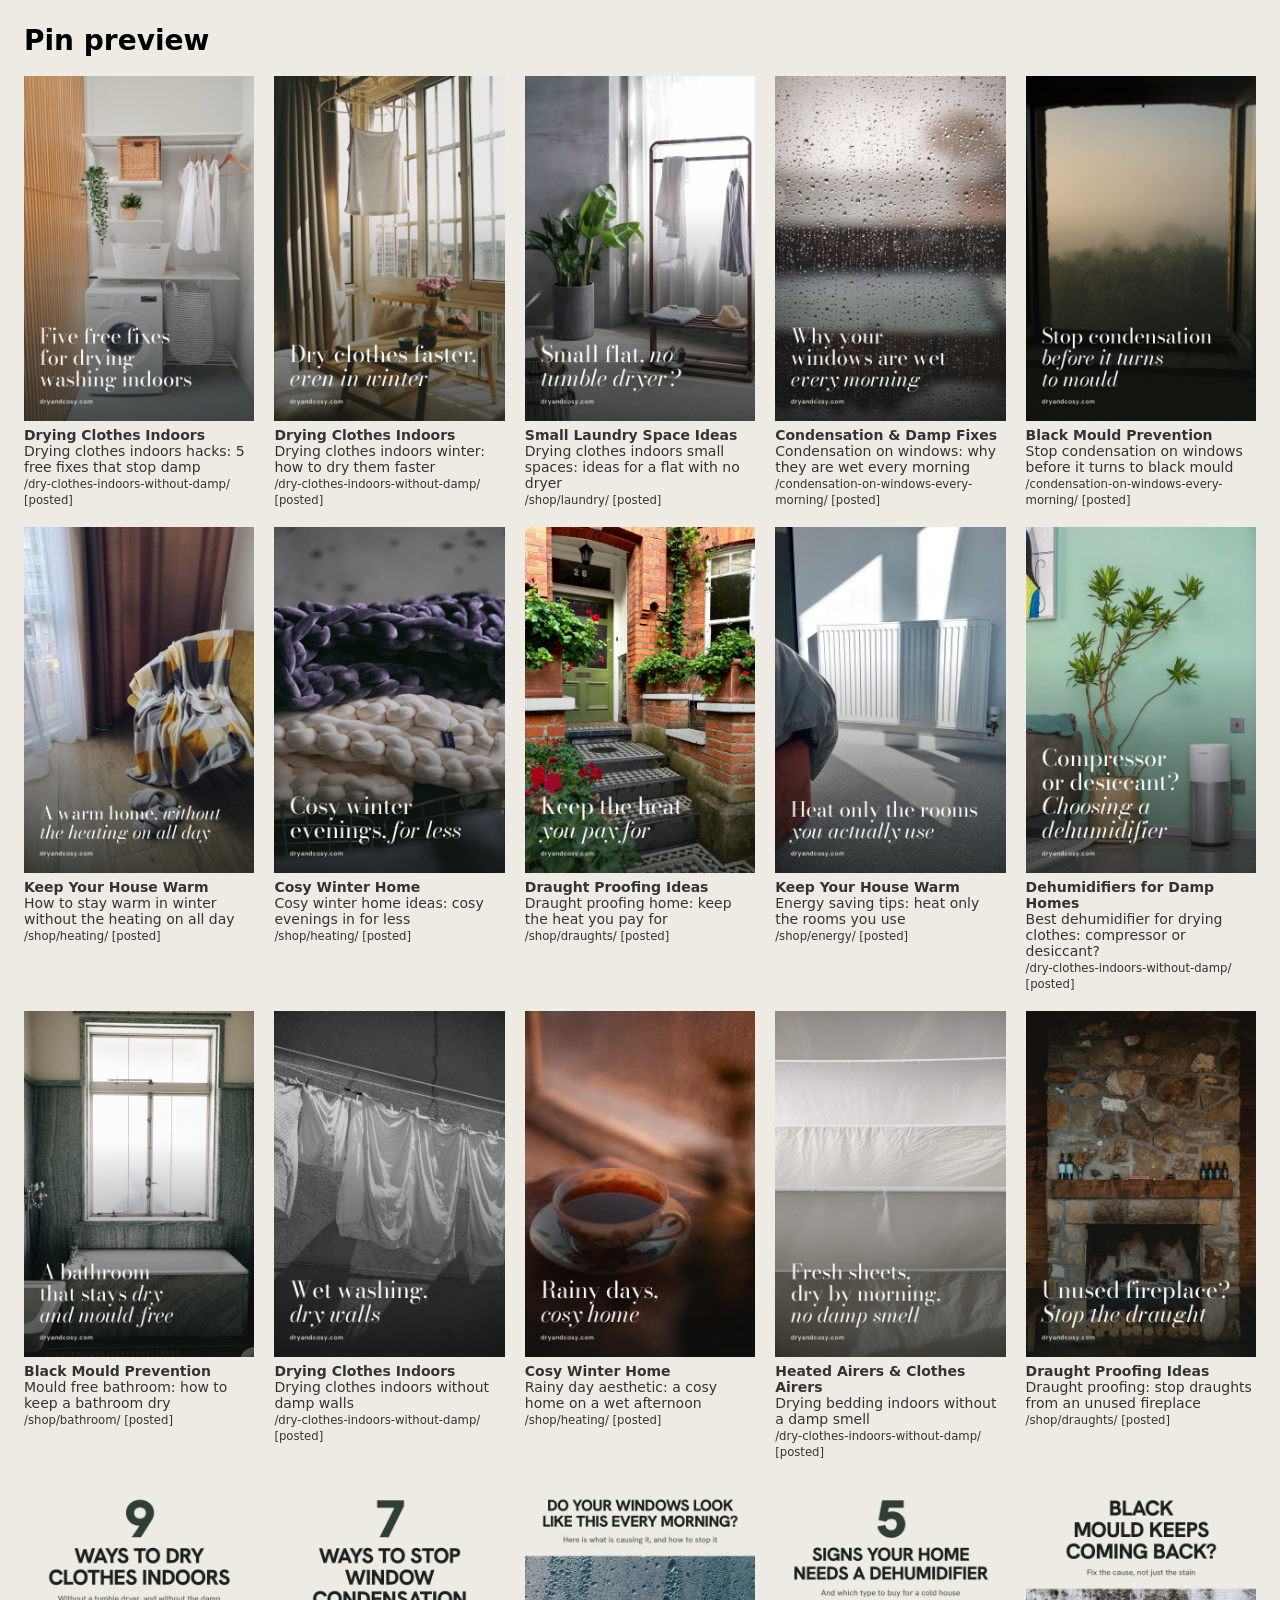
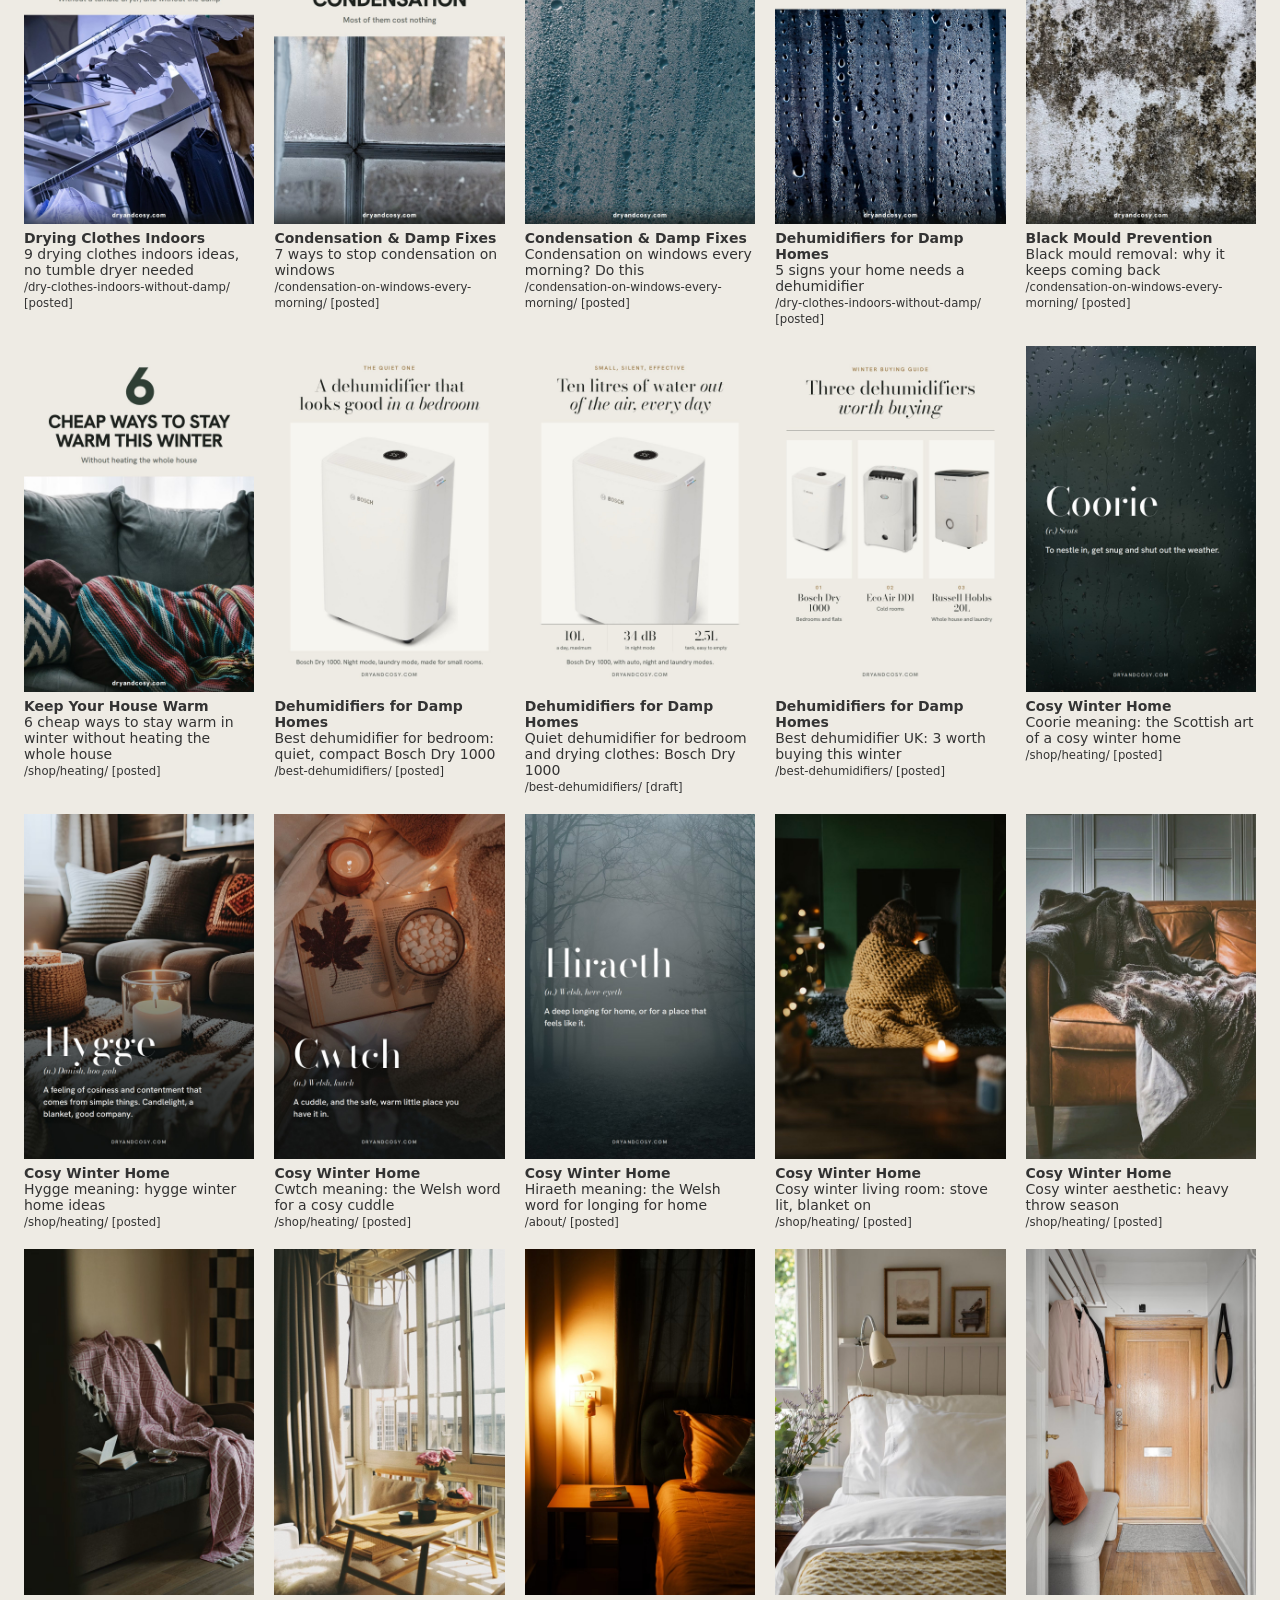
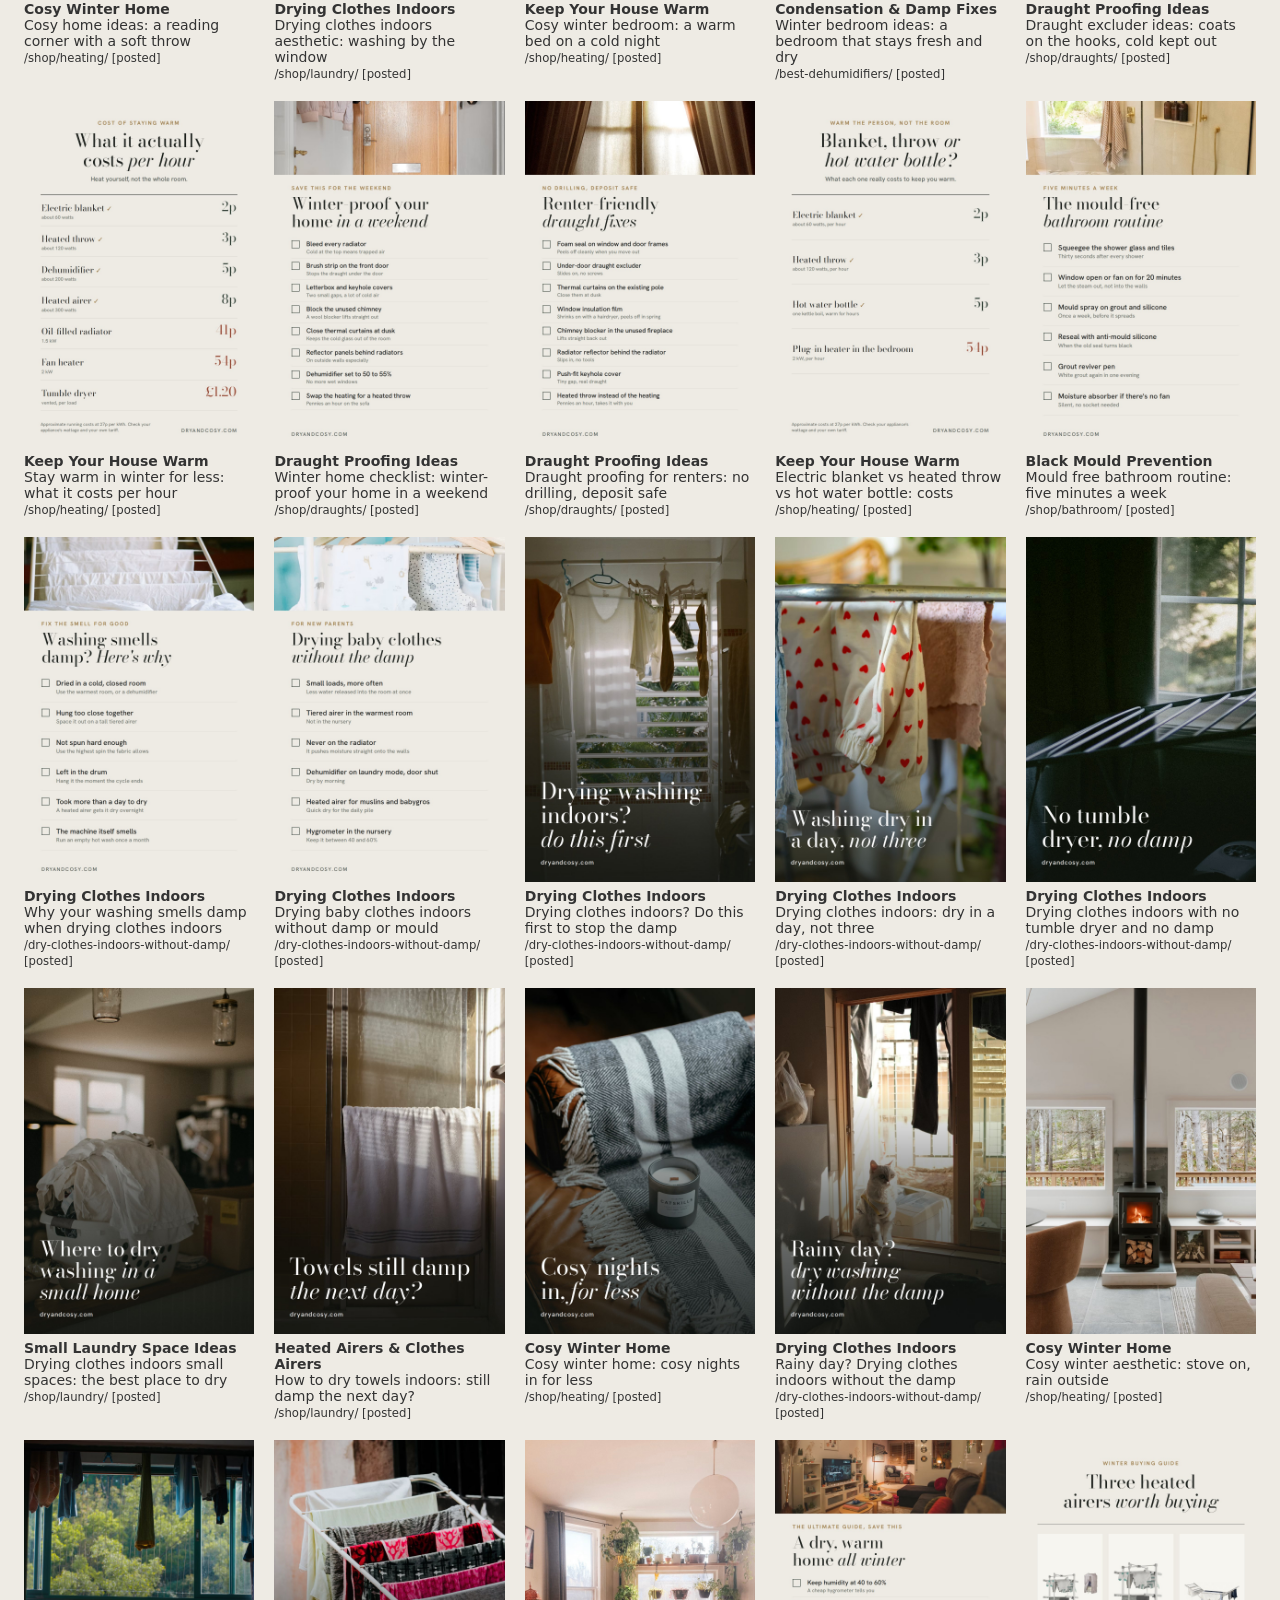
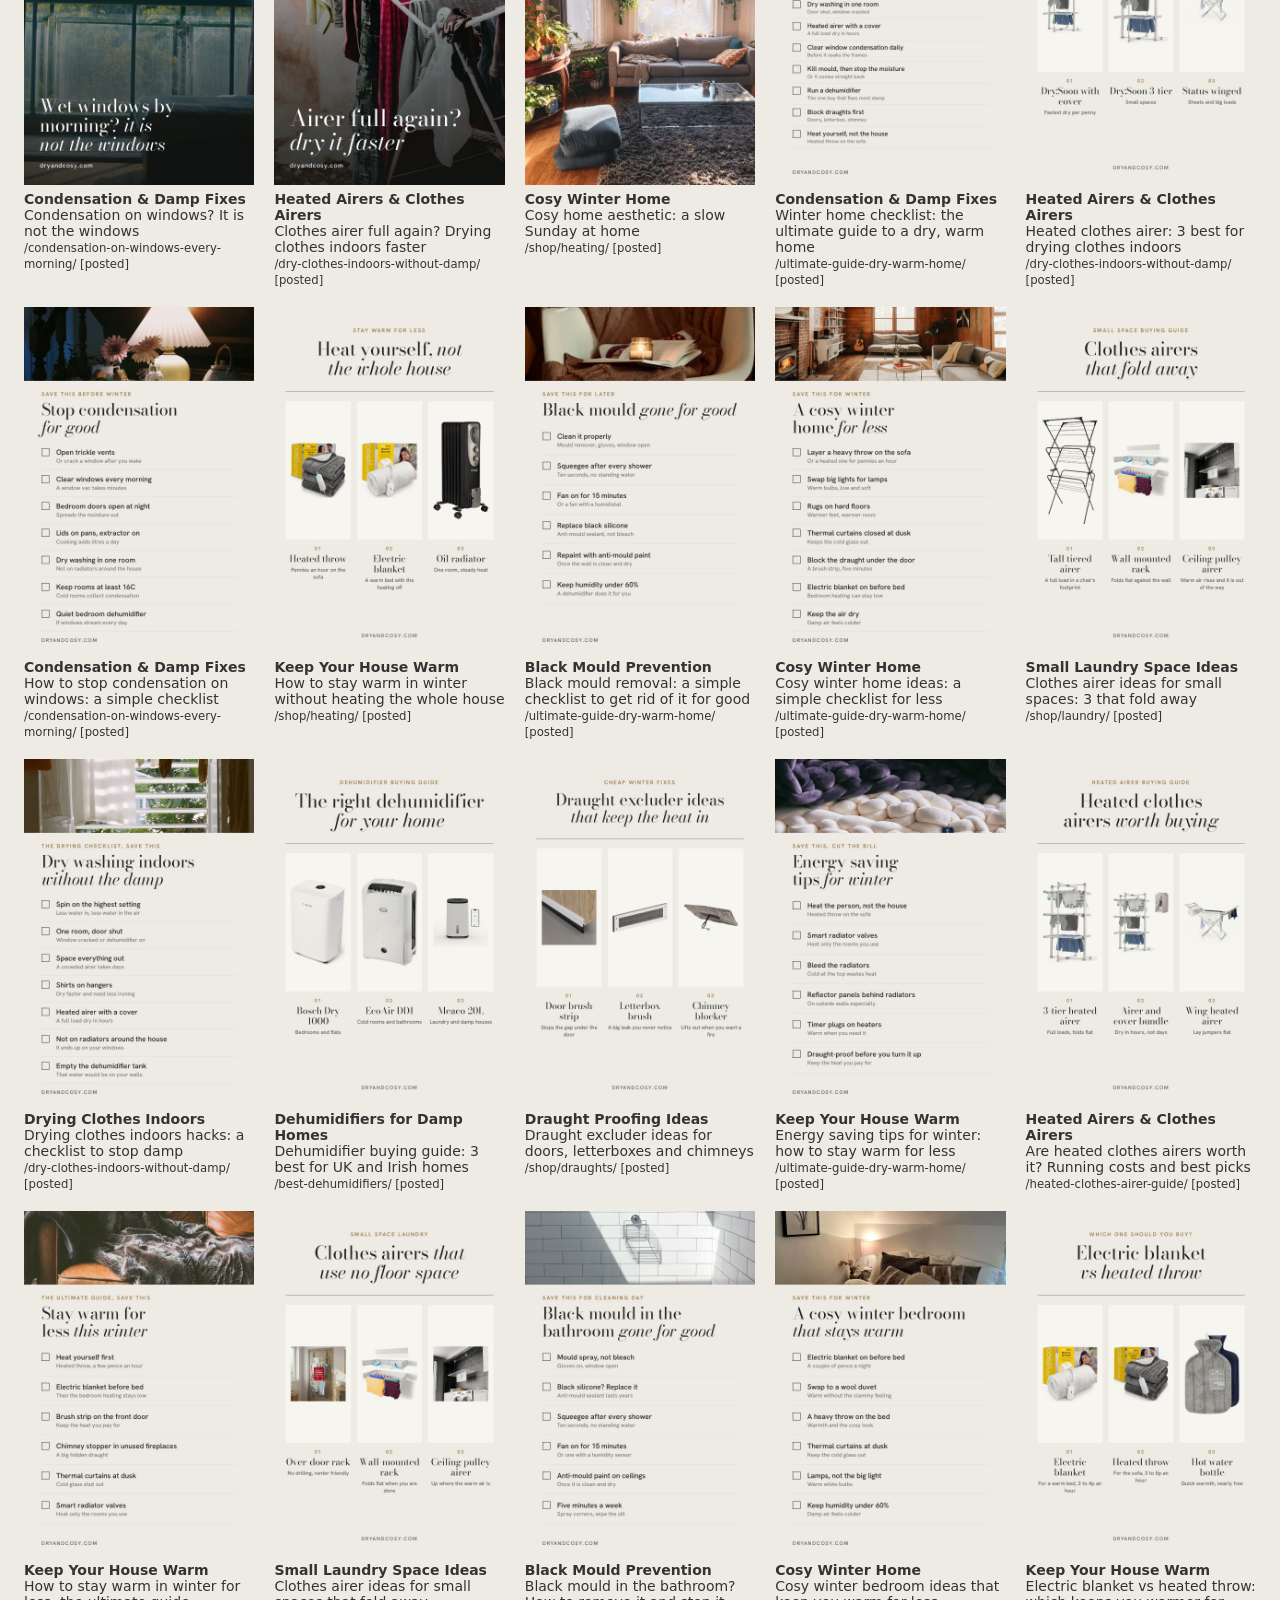
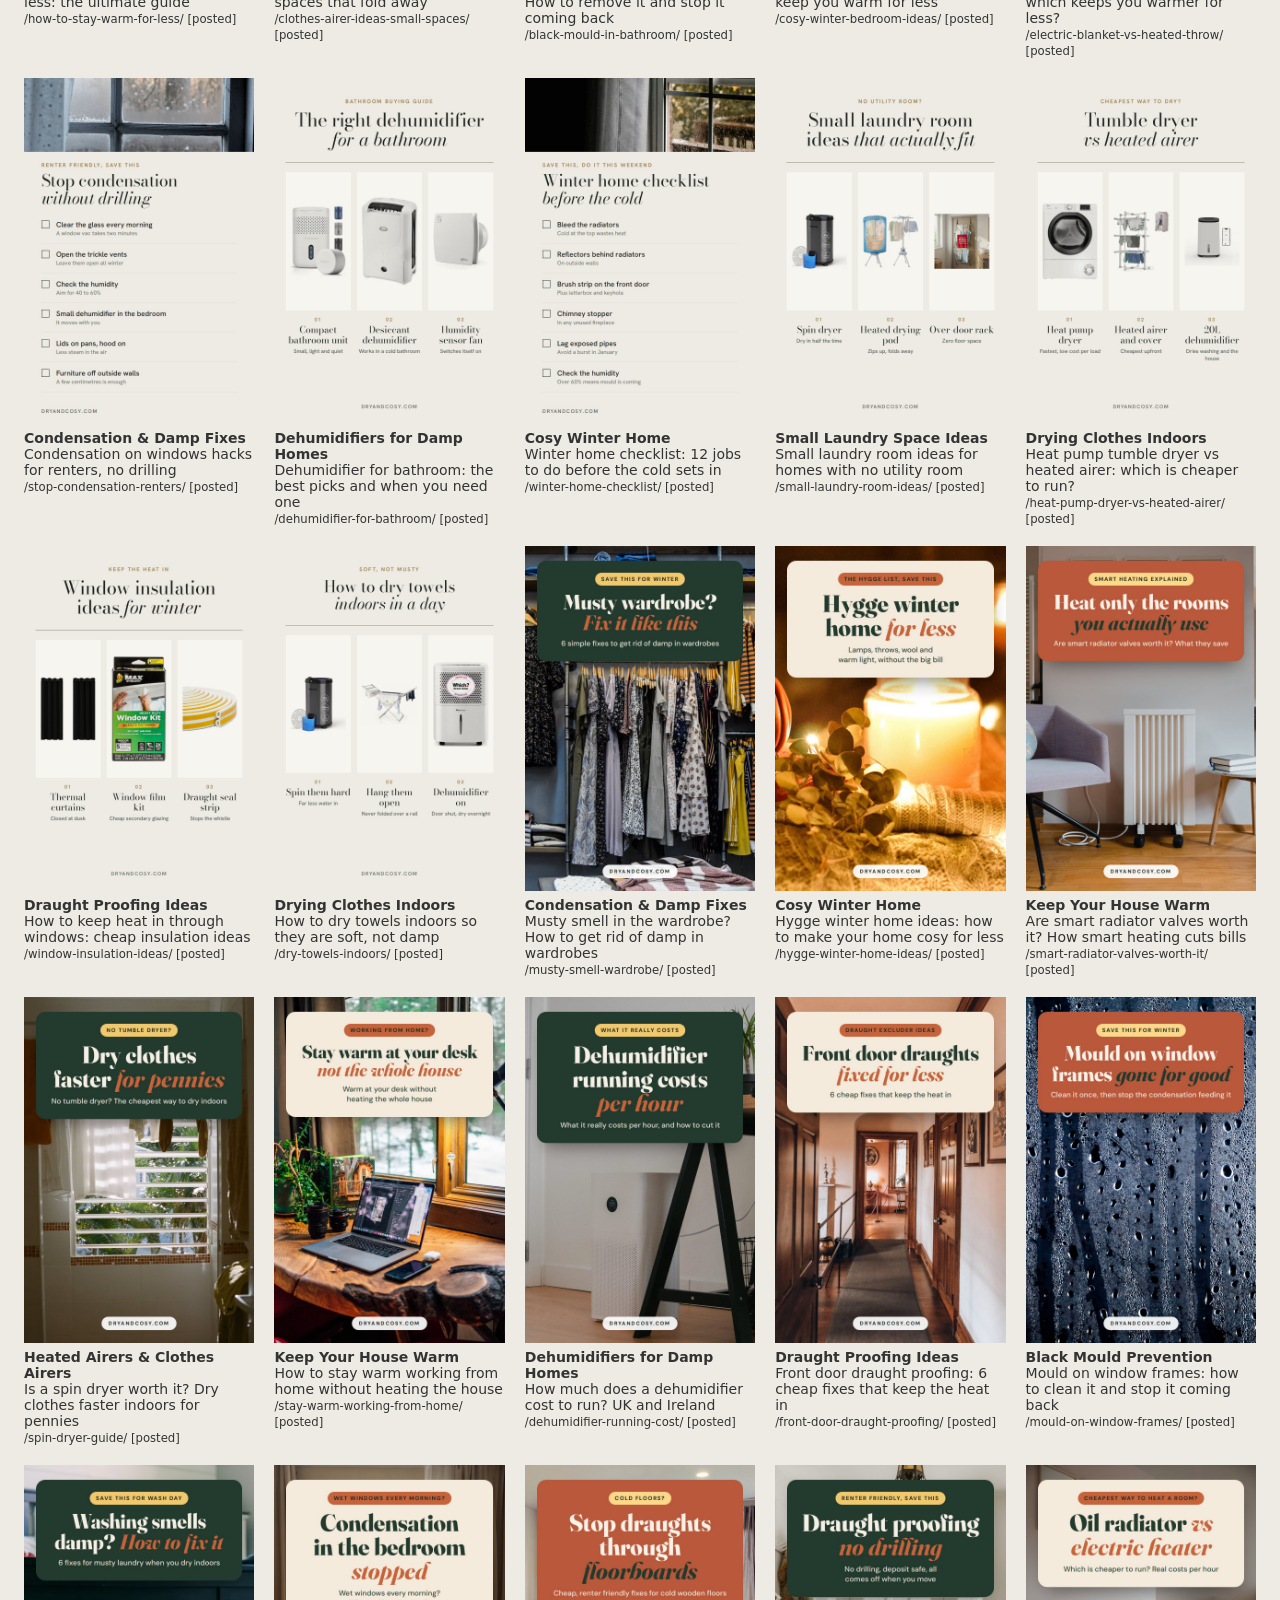
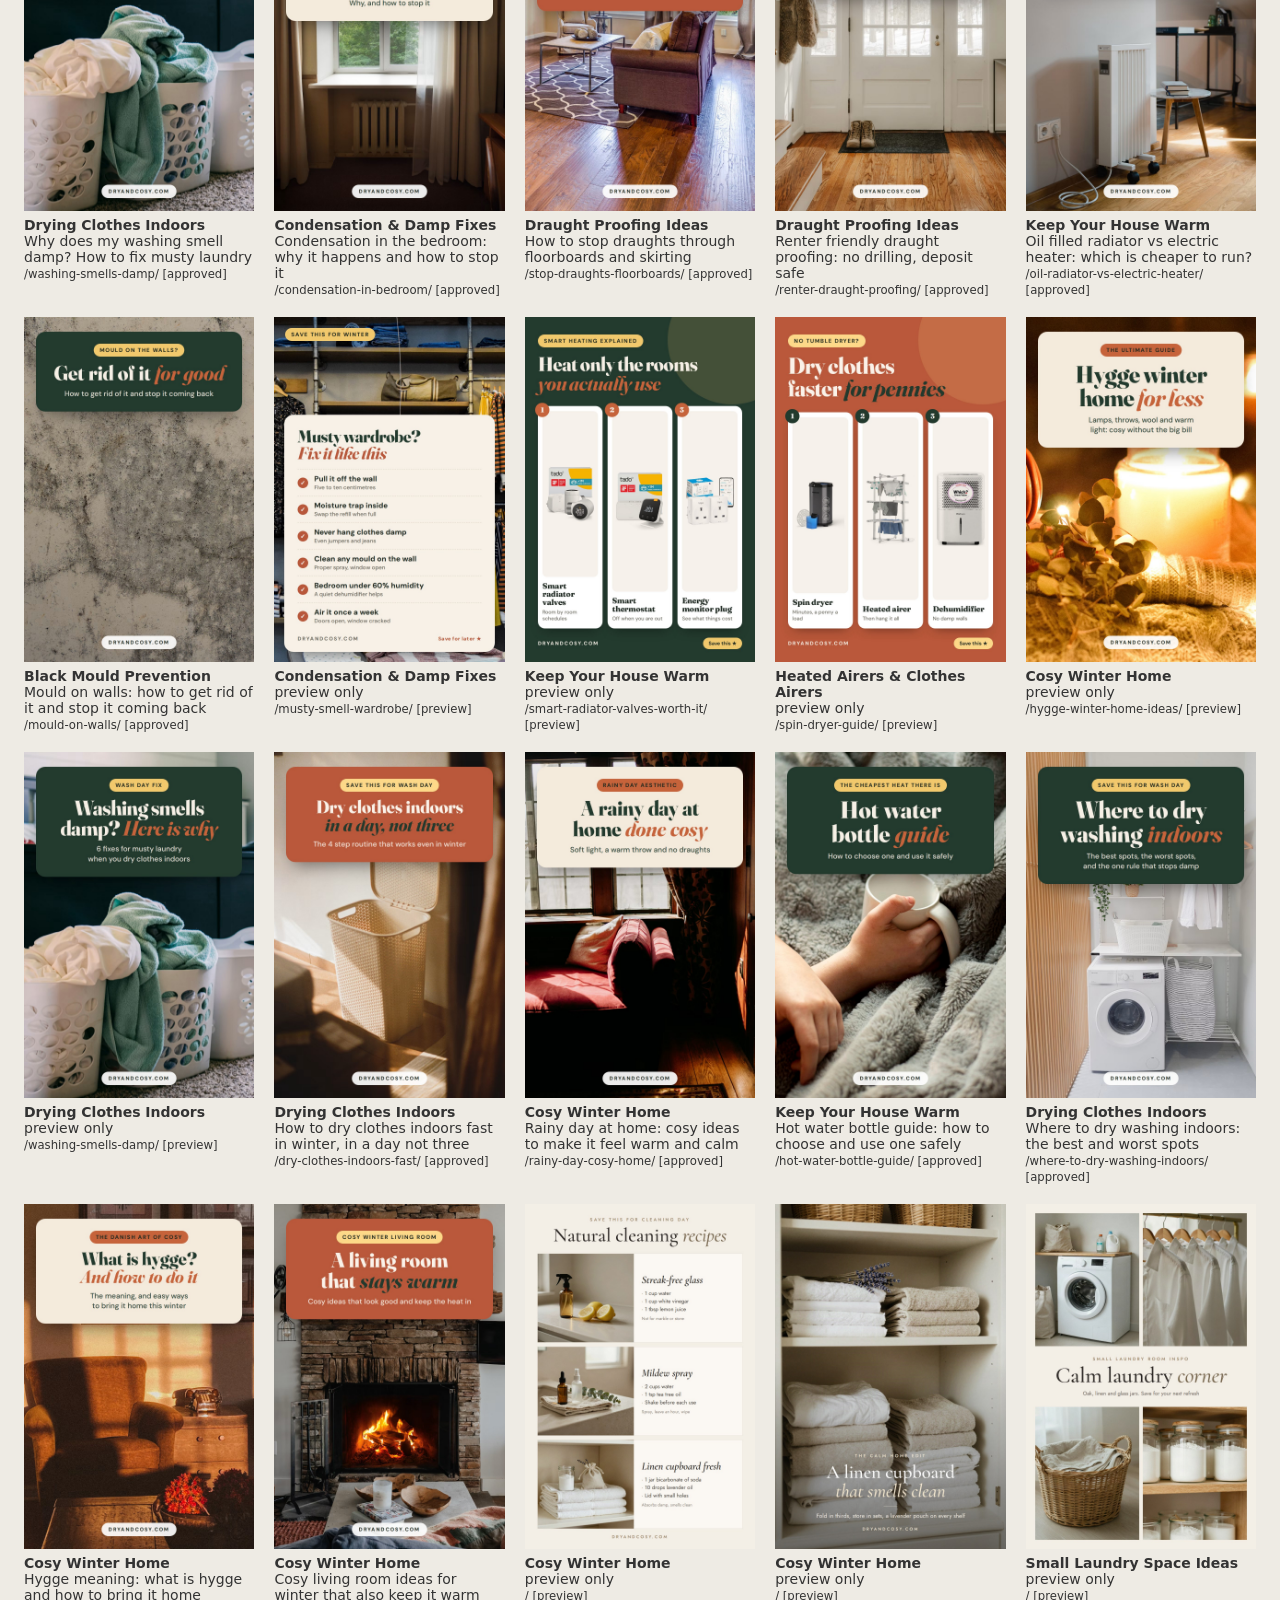
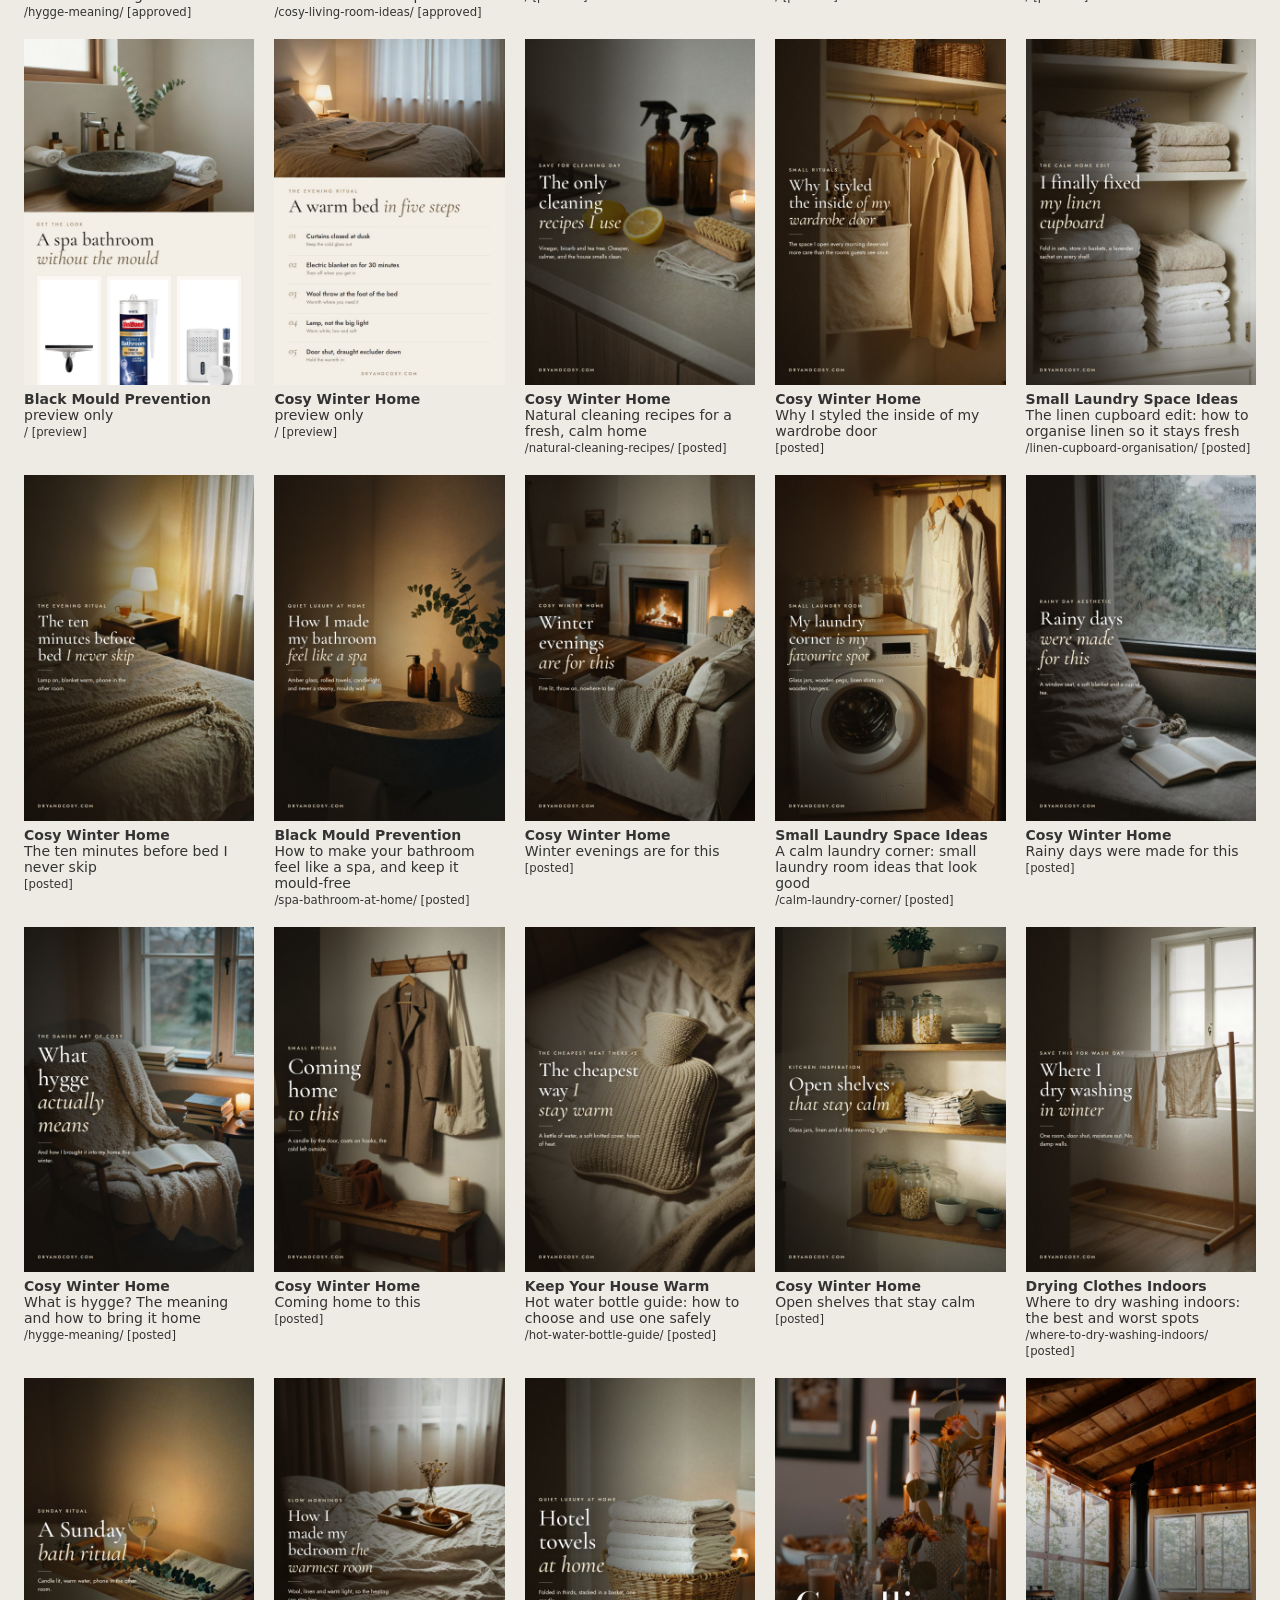
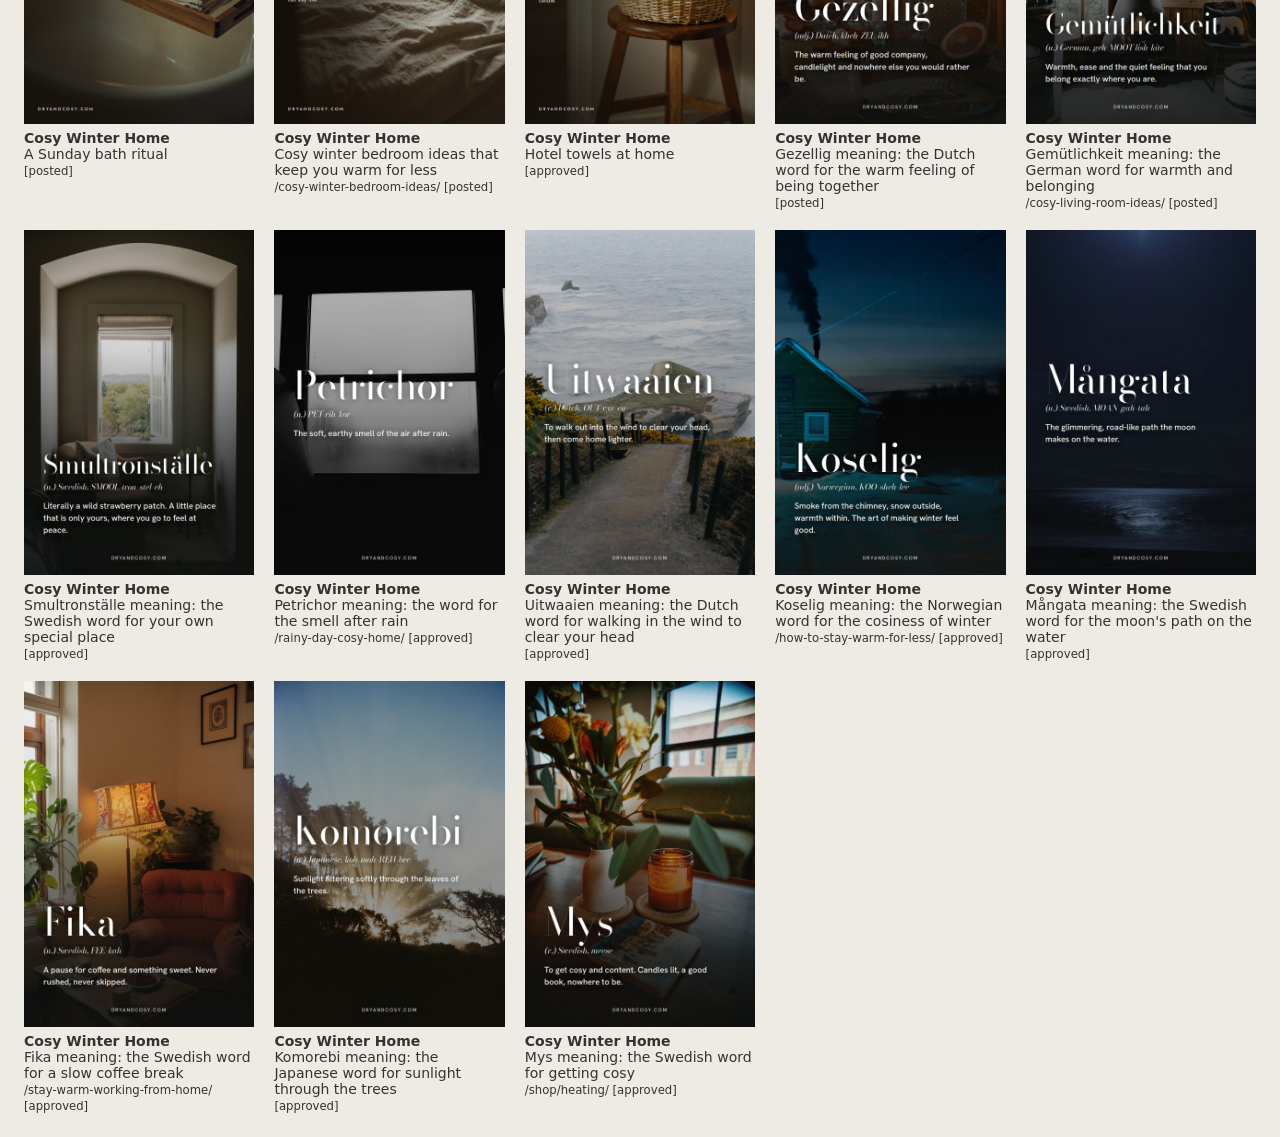
==== commit 4ab354a0: "Render pins" ====
--- a/static/pins/index.html
+++ b/static/pins/index.html
@@ -1 +1 @@
-<!doctype html><meta charset="utf-8"><meta name="robots" content="noindex"><title>Pin preview</title><style>body{font:14px system-ui;margin:24px;background:#eeebe4}div{display:grid;grid-template-columns:repeat(auto-fill,minmax(220px,1fr));gap:20px}img{width:100%;display:block}figure{margin:0}figcaption{margin-top:6px;color:#333}</style><h1>Pin preview</h1><div><figure><img src="v2/free-fixes-drying-indoors.jpg" alt=""><figcaption><b>Drying Clothes Indoors</b><br>Drying clothes indoors hacks: 5 free fixes that stop damp<br><small>/dry-clothes-indoors-without-damp/ [posted]</small></figcaption></figure><figure><img src="v2/dry-clothes-faster-winter.jpg" alt=""><figcaption><b>Drying Clothes Indoors</b><br>Drying clothes indoors winter: how to dry them faster<br><small>/dry-clothes-indoors-without-damp/ [posted]</small></figcaption></figure><figure><img src="v2/small-flat-no-dryer.jpg" alt=""><figcaption><b>Small Laundry Space Ideas</b><br>Drying clothes indoors small spaces: ideas for a flat with no dryer<br><small>/shop/laundry/ [posted]</small></figcaption></figure><figure><img src="v2/windows-wet-every-morning.jpg" alt=""><figcaption><b>Condensation &amp; Damp Fixes</b><br>Condensation on windows: why they are wet every morning<br><small>/condensation-on-windows-every-morning/ [posted]</small></figcaption></figure><figure><img src="v2/stop-condensation-before-mould.jpg" alt=""><figcaption><b>Black Mould Prevention</b><br>Stop condensation on windows before it turns to black mould<br><small>/condensation-on-windows-every-morning/ [posted]</small></figcaption></figure><figure><img src="v2/warm-without-heating-all-day.jpg" alt=""><figcaption><b>Keep Your House Warm</b><br>How to stay warm in winter without the heating on all day<br><small>/shop/heating/ [posted]</small></figcaption></figure><figure><img src="v2/cosy-evenings-for-less.jpg" alt=""><figcaption><b>Cosy Winter Home</b><br>Cosy winter home ideas: cosy evenings in for less<br><small>/shop/heating/ [posted]</small></figcaption></figure><figure><img src="v2/keep-the-heat-you-pay-for.jpg" alt=""><figcaption><b>Draught Proofing Ideas</b><br>Draught proofing home: keep the heat you pay for<br><small>/shop/draughts/ [posted]</small></figcaption></figure><figure><img src="v2/heat-only-rooms-you-use.jpg" alt=""><figcaption><b>Keep Your House Warm</b><br>Energy saving tips: heat only the rooms you use<br><small>/shop/energy/ [posted]</small></figcaption></figure><figure><img src="v2/which-dehumidifier.jpg" alt=""><figcaption><b>Dehumidifiers for Damp Homes</b><br>Best dehumidifier for drying clothes: compressor or desiccant?<br><small>/dry-clothes-indoors-without-damp/ [posted]</small></figcaption></figure><figure><img src="v2/dry-mould-free-bathroom.jpg" alt=""><figcaption><b>Black Mould Prevention</b><br>Mould free bathroom: how to keep a bathroom dry<br><small>/shop/bathroom/ [posted]</small></figcaption></figure><figure><img src="v2/wet-washing-dry-walls.jpg" alt=""><figcaption><b>Drying Clothes Indoors</b><br>Drying clothes indoors without damp walls<br><small>/dry-clothes-indoors-without-damp/ [posted]</small></figcaption></figure><figure><img src="v2/rainy-day-cosy-home.jpg" alt=""><figcaption><b>Cosy Winter Home</b><br>Rainy day aesthetic: a cosy home on a wet afternoon<br><small>/shop/heating/ [posted]</small></figcaption></figure><figure><img src="v2/sheets-dry-no-damp-smell.jpg" alt=""><figcaption><b>Heated Airers &amp; Clothes Airers</b><br>Drying bedding indoors without a damp smell<br><small>/dry-clothes-indoors-without-damp/ [posted]</small></figcaption></figure><figure><img src="v2/unused-fireplace-draught.jpg" alt=""><figcaption><b>Draught Proofing Ideas</b><br>Draught proofing: stop draughts from an unused fireplace<br><small>/shop/draughts/ [posted]</small></figcaption></figure><figure><img src="v2/9-ways-dry-clothes-indoors.jpg" alt=""><figcaption><b>Drying Clothes Indoors</b><br>9 drying clothes indoors ideas, no tumble dryer needed<br><small>/dry-clothes-indoors-without-damp/ [posted]</small></figcaption></figure><figure><img src="v2/7-ways-stop-window-condensation.jpg" alt=""><figcaption><b>Condensation &amp; Damp Fixes</b><br>7 ways to stop condensation on windows<br><small>/condensation-on-windows-every-morning/ [posted]</small></figcaption></figure><figure><img src="v2/windows-look-like-this.jpg" alt=""><figcaption><b>Condensation &amp; Damp Fixes</b><br>Condensation on windows every morning? Do this<br><small>/condensation-on-windows-every-morning/ [posted]</small></figcaption></figure><figure><img src="v2/5-signs-need-dehumidifier.jpg" alt=""><figcaption><b>Dehumidifiers for Damp Homes</b><br>5 signs your home needs a dehumidifier<br><small>/dry-clothes-indoors-without-damp/ [posted]</small></figcaption></figure><figure><img src="v2/black-mould-coming-back.jpg" alt=""><figcaption><b>Black Mould Prevention</b><br>Black mould removal: why it keeps coming back<br><small>/condensation-on-windows-every-morning/ [posted]</small></figcaption></figure><figure><img src="v2/6-cheap-ways-stay-warm.jpg" alt=""><figcaption><b>Keep Your House Warm</b><br>6 cheap ways to stay warm in winter without heating the whole house<br><small>/shop/heating/ [posted]</small></figcaption></figure><figure><img src="v2/bosch-dry-1000-hero.jpg" alt=""><figcaption><b>Dehumidifiers for Damp Homes</b><br>Best dehumidifier for bedroom: quiet, compact Bosch Dry 1000<br><small>/best-dehumidifiers/ [posted]</small></figcaption></figure><figure><img src="v2/bosch-10-litres-a-day.jpg" alt=""><figcaption><b>Dehumidifiers for Damp Homes</b><br>Quiet dehumidifier for bedroom and drying clothes: Bosch Dry 1000<br><small>/best-dehumidifiers/ [draft]</small></figcaption></figure><figure><img src="v2/3-dehumidifiers-worth-buying.jpg" alt=""><figcaption><b>Dehumidifiers for Damp Homes</b><br>Best dehumidifier UK: 3 worth buying this winter<br><small>/best-dehumidifiers/ [posted]</small></figcaption></figure><figure><img src="v2/word-coorie.jpg" alt=""><figcaption><b>Cosy Winter Home</b><br>Coorie meaning: the Scottish art of a cosy winter home<br><small>/shop/heating/ [posted]</small></figcaption></figure><figure><img src="v2/word-hygge.jpg" alt=""><figcaption><b>Cosy Winter Home</b><br>Hygge meaning: hygge winter home ideas<br><small>/shop/heating/ [posted]</small></figcaption></figure><figure><img src="v2/word-cwtch.jpg" alt=""><figcaption><b>Cosy Winter Home</b><br>Cwtch meaning: the Welsh word for a cosy cuddle<br><small>/shop/heating/ [posted]</small></figcaption></figure><figure><img src="v2/word-hiraeth.jpg" alt=""><figcaption><b>Cosy Winter Home</b><br>Hiraeth meaning: the Welsh word for longing for home<br><small>/about/ [posted]</small></figcaption></figure><figure><img src="v2/mood-stove-knit-blanket.jpg" alt=""><figcaption><b>Cosy Winter Home</b><br>Cosy winter living room: stove lit, blanket on<br><small>/shop/heating/ [posted]</small></figcaption></figure><figure><img src="v2/mood-sofa-heavy-throw.jpg" alt=""><figcaption><b>Cosy Winter Home</b><br>Cosy winter aesthetic: heavy throw season<br><small>/shop/heating/ [posted]</small></figcaption></figure><figure><img src="v2/mood-reading-corner-throw.jpg" alt=""><figcaption><b>Cosy Winter Home</b><br>Cosy home ideas: a reading corner with a soft throw<br><small>/shop/heating/ [posted]</small></figcaption></figure><figure><img src="v2/mood-washing-by-window.jpg" alt=""><figcaption><b>Drying Clothes Indoors</b><br>Drying clothes indoors aesthetic: washing by the window<br><small>/shop/laundry/ [posted]</small></figcaption></figure><figure><img src="v2/mood-warm-lamp-bedroom.jpg" alt=""><figcaption><b>Keep Your House Warm</b><br>Cosy winter bedroom: a warm bed on a cold night<br><small>/shop/heating/ [posted]</small></figcaption></figure><figure><img src="v2/mood-bright-dry-bedroom.jpg" alt=""><figcaption><b>Condensation &amp; Damp Fixes</b><br>Winter bedroom ideas: a bedroom that stays fresh and dry<br><small>/best-dehumidifiers/ [posted]</small></figcaption></figure><figure><img src="v2/mood-front-door-coats.jpg" alt=""><figcaption><b>Draught Proofing Ideas</b><br>Draught excluder ideas: coats on the hooks, cold kept out<br><small>/shop/draughts/ [posted]</small></figcaption></figure><figure><img src="v2/cost-per-hour-stay-warm.jpg" alt=""><figcaption><b>Keep Your House Warm</b><br>Stay warm in winter for less: what it costs per hour<br><small>/shop/heating/ [posted]</small></figcaption></figure><figure><img src="v2/checklist-winter-proof-weekend.jpg" alt=""><figcaption><b>Draught Proofing Ideas</b><br>Winter home checklist: winter-proof your home in a weekend<br><small>/shop/draughts/ [posted]</small></figcaption></figure><figure><img src="v2/renter-draught-fixes.jpg" alt=""><figcaption><b>Draught Proofing Ideas</b><br>Draught proofing for renters: no drilling, deposit safe<br><small>/shop/draughts/ [posted]</small></figcaption></figure><figure><img src="v2/blanket-throw-bottle-costs.jpg" alt=""><figcaption><b>Keep Your House Warm</b><br>Electric blanket vs heated throw vs hot water bottle: costs<br><small>/shop/heating/ [posted]</small></figcaption></figure><figure><img src="v2/mould-free-bathroom-routine.jpg" alt=""><figcaption><b>Black Mould Prevention</b><br>Mould free bathroom routine: five minutes a week<br><small>/shop/bathroom/ [posted]</small></figcaption></figure><figure><img src="v2/washing-smells-damp.jpg" alt=""><figcaption><b>Drying Clothes Indoors</b><br>Why your washing smells damp when drying clothes indoors<br><small>/dry-clothes-indoors-without-damp/ [posted]</small></figcaption></figure><figure><img src="v2/baby-clothes-drying.jpg" alt=""><figcaption><b>Drying Clothes Indoors</b><br>Drying baby clothes indoors without damp or mould<br><small>/dry-clothes-indoors-without-damp/ [posted]</small></figcaption></figure><figure><img src="v2/drying-indoors-do-this-first.jpg" alt=""><figcaption><b>Drying Clothes Indoors</b><br>Drying clothes indoors? Do this first to stop the damp<br><small>/dry-clothes-indoors-without-damp/ [posted]</small></figcaption></figure><figure><img src="v2/washing-dry-in-a-day.jpg" alt=""><figcaption><b>Drying Clothes Indoors</b><br>Drying clothes indoors: dry in a day, not three<br><small>/dry-clothes-indoors-without-damp/ [posted]</small></figcaption></figure><figure><img src="v2/no-dryer-no-damp.jpg" alt=""><figcaption><b>Drying Clothes Indoors</b><br>Drying clothes indoors with no tumble dryer and no damp<br><small>/dry-clothes-indoors-without-damp/ [posted]</small></figcaption></figure><figure><img src="v2/where-to-dry-washing-small-home.jpg" alt=""><figcaption><b>Small Laundry Space Ideas</b><br>Drying clothes indoors small spaces: the best place to dry<br><small>/shop/laundry/ [posted]</small></figcaption></figure><figure><img src="v2/towels-still-damp.jpg" alt=""><figcaption><b>Heated Airers &amp; Clothes Airers</b><br>How to dry towels indoors: still damp the next day?<br><small>/shop/laundry/ [posted]</small></figcaption></figure><figure><img src="v2/cosy-nights-for-less.jpg" alt=""><figcaption><b>Cosy Winter Home</b><br>Cosy winter home: cosy nights in for less<br><small>/shop/heating/ [posted]</small></figcaption></figure><figure><img src="v2/rainy-day-dry-washing.jpg" alt=""><figcaption><b>Drying Clothes Indoors</b><br>Rainy day? Drying clothes indoors without the damp<br><small>/dry-clothes-indoors-without-damp/ [posted]</small></figcaption></figure><figure><img src="v2/photo-stove-rain-outside.jpg" alt=""><figcaption><b>Cosy Winter Home</b><br>Cosy winter aesthetic: stove on, rain outside<br><small>/shop/heating/ [posted]</small></figcaption></figure><figure><img src="v2/wet-windows-not-the-windows.jpg" alt=""><figcaption><b>Condensation &amp; Damp Fixes</b><br>Condensation on windows? It is not the windows<br><small>/condensation-on-windows-every-morning/ [posted]</small></figcaption></figure><figure><img src="v2/airer-full-again.jpg" alt=""><figcaption><b>Heated Airers &amp; Clothes Airers</b><br>Clothes airer full again? Drying clothes indoors faster<br><small>/dry-clothes-indoors-without-damp/ [posted]</small></figcaption></figure><figure><img src="v2/photo-slow-sunday-plants.jpg" alt=""><figcaption><b>Cosy Winter Home</b><br>Cosy home aesthetic: a slow Sunday at home<br><small>/shop/heating/ [posted]</small></figcaption></figure><figure><img src="v2/ultimate-guide-dry-warm-home.jpg" alt=""><figcaption><b>Condensation &amp; Damp Fixes</b><br>Winter home checklist: the ultimate guide to a dry, warm home<br><small>/ultimate-guide-dry-warm-home/ [posted]</small></figcaption></figure><figure><img src="v2/heated-airers-worth-buying.jpg" alt=""><figcaption><b>Heated Airers &amp; Clothes Airers</b><br>Heated clothes airer: 3 best for drying clothes indoors<br><small>/dry-clothes-indoors-without-damp/ [posted]</small></figcaption></figure><figure><img src="v2/condensation-guide-save-this.jpg" alt=""><figcaption><b>Condensation &amp; Damp Fixes</b><br>How to stop condensation on windows: a simple checklist<br><small>/condensation-on-windows-every-morning/ [posted]</small></figcaption></figure><figure><img src="v2/stay-warm-for-less-trio.jpg" alt=""><figcaption><b>Keep Your House Warm</b><br>How to stay warm in winter without heating the whole house<br><small>/shop/heating/ [posted]</small></figcaption></figure><figure><img src="v2/black-mould-checklist.jpg" alt=""><figcaption><b>Black Mould Prevention</b><br>Black mould removal: a simple checklist to get rid of it for good<br><small>/ultimate-guide-dry-warm-home/ [posted]</small></figcaption></figure><figure><img src="v2/cosy-winter-home-checklist.jpg" alt=""><figcaption><b>Cosy Winter Home</b><br>Cosy winter home ideas: a simple checklist for less<br><small>/ultimate-guide-dry-warm-home/ [posted]</small></figcaption></figure><figure><img src="v2/clothes-airer-ideas-small-spaces.jpg" alt=""><figcaption><b>Small Laundry Space Ideas</b><br>Clothes airer ideas for small spaces: 3 that fold away<br><small>/shop/laundry/ [posted]</small></figcaption></figure><figure><img src="v2/drying-clothes-indoors-checklist.jpg" alt=""><figcaption><b>Drying Clothes Indoors</b><br>Drying clothes indoors hacks: a checklist to stop damp<br><small>/dry-clothes-indoors-without-damp/ [posted]</small></figcaption></figure><figure><img src="v2/dehumidifier-buying-guide-trio.jpg" alt=""><figcaption><b>Dehumidifiers for Damp Homes</b><br>Dehumidifier buying guide: 3 best for UK and Irish homes<br><small>/best-dehumidifiers/ [posted]</small></figcaption></figure><figure><img src="v2/draught-excluder-ideas-trio.jpg" alt=""><figcaption><b>Draught Proofing Ideas</b><br>Draught excluder ideas for doors, letterboxes and chimneys<br><small>/shop/draughts/ [posted]</small></figcaption></figure><figure><img src="v2/energy-saving-tips-checklist.jpg" alt=""><figcaption><b>Keep Your House Warm</b><br>Energy saving tips for winter: how to stay warm for less<br><small>/ultimate-guide-dry-warm-home/ [posted]</small></figcaption></figure><figure><img src="v2/heated-clothes-airer-worth-it.jpg" alt=""><figcaption><b>Heated Airers &amp; Clothes Airers</b><br>Are heated clothes airers worth it? Running costs and best picks<br><small>/heated-clothes-airer-guide/ [posted]</small></figcaption></figure><figure><img src="v2/stay-warm-for-less-guide.jpg" alt=""><figcaption><b>Keep Your House Warm</b><br>How to stay warm in winter for less: the ultimate guide<br><small>/how-to-stay-warm-for-less/ [posted]</small></figcaption></figure><figure><img src="v2/small-space-airers-no-floor.jpg" alt=""><figcaption><b>Small Laundry Space Ideas</b><br>Clothes airer ideas for small spaces that fold away<br><small>/clothes-airer-ideas-small-spaces/ [posted]</small></figcaption></figure><figure><img src="v2/black-mould-bathroom-checklist.jpg" alt=""><figcaption><b>Black Mould Prevention</b><br>Black mould in the bathroom? How to remove it and stop it coming back<br><small>/black-mould-in-bathroom/ [posted]</small></figcaption></figure><figure><img src="v2/cosy-winter-bedroom-checklist.jpg" alt=""><figcaption><b>Cosy Winter Home</b><br>Cosy winter bedroom ideas that keep you warm for less<br><small>/cosy-winter-bedroom-ideas/ [posted]</small></figcaption></figure><figure><img src="v2/electric-blanket-vs-heated-throw-trio.jpg" alt=""><figcaption><b>Keep Your House Warm</b><br>Electric blanket vs heated throw: which keeps you warmer for less?<br><small>/electric-blanket-vs-heated-throw/ [posted]</small></figcaption></figure><figure><img src="v2/condensation-renters-checklist.jpg" alt=""><figcaption><b>Condensation &amp; Damp Fixes</b><br>Condensation on windows hacks for renters, no drilling<br><small>/stop-condensation-renters/ [posted]</small></figcaption></figure><figure><img src="v2/dehumidifier-for-bathroom-trio.jpg" alt=""><figcaption><b>Dehumidifiers for Damp Homes</b><br>Dehumidifier for bathroom: the best picks and when you need one<br><small>/dehumidifier-for-bathroom/ [posted]</small></figcaption></figure><figure><img src="v2/winter-home-checklist-12-jobs.jpg" alt=""><figcaption><b>Cosy Winter Home</b><br>Winter home checklist: 12 jobs to do before the cold sets in<br><small>/winter-home-checklist/ [posted]</small></figcaption></figure><figure><img src="v2/small-laundry-room-ideas-trio.jpg" alt=""><figcaption><b>Small Laundry Space Ideas</b><br>Small laundry room ideas for homes with no utility room<br><small>/small-laundry-room-ideas/ [posted]</small></figcaption></figure><figure><img src="v2/heat-pump-dryer-vs-heated-airer-trio.jpg" alt=""><figcaption><b>Drying Clothes Indoors</b><br>Heat pump tumble dryer vs heated airer: which is cheaper to run?<br><small>/heat-pump-dryer-vs-heated-airer/ [posted]</small></figcaption></figure><figure><img src="v2/window-insulation-ideas-trio.jpg" alt=""><figcaption><b>Draught Proofing Ideas</b><br>How to keep heat in through windows: cheap insulation ideas<br><small>/window-insulation-ideas/ [posted]</small></figcaption></figure><figure><img src="v2/dry-towels-indoors-trio.jpg" alt=""><figcaption><b>Drying Clothes Indoors</b><br>How to dry towels indoors so they are soft, not damp<br><small>/dry-towels-indoors/ [posted]</small></figcaption></figure><figure><img src="v2/musty-wardrobe-checklist.jpg" alt=""><figcaption><b>Condensation &amp; Damp Fixes</b><br>Musty smell in the wardrobe? How to get rid of damp in wardrobes<br><small>/musty-smell-wardrobe/ [posted]</small></figcaption></figure><figure><img src="v2/hygge-winter-home-checklist.jpg" alt=""><figcaption><b>Cosy Winter Home</b><br>Hygge winter home ideas: how to make your home cosy for less<br><small>/hygge-winter-home-ideas/ [posted]</small></figcaption></figure><figure><img src="v2/smart-radiator-valves-trio.jpg" alt=""><figcaption><b>Keep Your House Warm</b><br>Are smart radiator valves worth it? How smart heating cuts bills<br><small>/smart-radiator-valves-worth-it/ [posted]</small></figcaption></figure><figure><img src="v2/spin-dryer-worth-it-trio.jpg" alt=""><figcaption><b>Heated Airers &amp; Clothes Airers</b><br>Is a spin dryer worth it? Dry clothes faster indoors for pennies<br><small>/spin-dryer-guide/ [posted]</small></figcaption></figure><figure><img src="v2/stay-warm-working-from-home-trio.jpg" alt=""><figcaption><b>Keep Your House Warm</b><br>How to stay warm working from home without heating the house<br><small>/stay-warm-working-from-home/ [posted]</small></figcaption></figure><figure><img src="v2/dehumidifier-running-cost-trio.jpg" alt=""><figcaption><b>Dehumidifiers for Damp Homes</b><br>How much does a dehumidifier cost to run? UK and Ireland<br><small>/dehumidifier-running-cost/ [posted]</small></figcaption></figure><figure><img src="v2/front-door-draught-proofing-trio.jpg" alt=""><figcaption><b>Draught Proofing Ideas</b><br>Front door draught proofing: 6 cheap fixes that keep the heat in<br><small>/front-door-draught-proofing/ [posted]</small></figcaption></figure><figure><img src="v2/mould-window-frames-checklist.jpg" alt=""><figcaption><b>Black Mould Prevention</b><br>Mould on window frames: how to clean it and stop it coming back<br><small>/mould-on-window-frames/ [posted]</small></figcaption></figure><figure><img src="v2/washing-smells-damp-fix.jpg" alt=""><figcaption><b>Drying Clothes Indoors</b><br>Why does my washing smell damp? How to fix musty laundry<br><small>/washing-smells-damp/ [approved]</small></figcaption></figure><figure><img src="v2/condensation-bedroom-trio.jpg" alt=""><figcaption><b>Condensation &amp; Damp Fixes</b><br>Condensation in the bedroom: why it happens and how to stop it<br><small>/condensation-in-bedroom/ [approved]</small></figcaption></figure><figure><img src="v2/floorboard-draughts-trio.jpg" alt=""><figcaption><b>Draught Proofing Ideas</b><br>How to stop draughts through floorboards and skirting<br><small>/stop-draughts-floorboards/ [approved]</small></figcaption></figure><figure><img src="v2/renter-draught-proofing-checklist.jpg" alt=""><figcaption><b>Draught Proofing Ideas</b><br>Renter friendly draught proofing: no drilling, deposit safe<br><small>/renter-draught-proofing/ [approved]</small></figcaption></figure><figure><img src="v2/oil-radiator-vs-heater-trio.jpg" alt=""><figcaption><b>Keep Your House Warm</b><br>Oil filled radiator vs electric heater: which is cheaper to run?<br><small>/oil-radiator-vs-electric-heater/ [approved]</small></figcaption></figure><figure><img src="v2/mould-on-walls-trio.jpg" alt=""><figcaption><b>Black Mould Prevention</b><br>Mould on walls: how to get rid of it and stop it coming back<br><small>/mould-on-walls/ [approved]</small></figcaption></figure><figure><img src="v2/preview-v3-check.jpg" alt=""><figcaption><b>Condensation &amp; Damp Fixes</b><br>preview only<br><small>/musty-smell-wardrobe/ [preview]</small></figcaption></figure><figure><img src="v2/preview-v3-trio-forest.jpg" alt=""><figcaption><b>Keep Your House Warm</b><br>preview only<br><small>/smart-radiator-valves-worth-it/ [preview]</small></figcaption></figure><figure><img src="v2/preview-v3-trio-terracotta.jpg" alt=""><figcaption><b>Heated Airers &amp; Clothes Airers</b><br>preview only<br><small>/spin-dryer-guide/ [preview]</small></figcaption></figure><figure><img src="v2/preview-v3-cover.jpg" alt=""><figcaption><b>Cosy Winter Home</b><br>preview only<br><small>/hygge-winter-home-ideas/ [preview]</small></figcaption></figure><figure><img src="v2/preview-v3-cover-forest.jpg" alt=""><figcaption><b>Drying Clothes Indoors</b><br>preview only<br><small>/washing-smells-damp/ [preview]</small></figcaption></figure><figure><img src="v2/dry-clothes-indoors-fast-cover.jpg" alt=""><figcaption><b>Drying Clothes Indoors</b><br>How to dry clothes indoors fast in winter, in a day not three<br><small>/dry-clothes-indoors-fast/ [approved]</small></figcaption></figure><figure><img src="v2/rainy-day-cosy-home-cover.jpg" alt=""><figcaption><b>Cosy Winter Home</b><br>Rainy day at home: cosy ideas to make it feel warm and calm<br><small>/rainy-day-cosy-home/ [approved]</small></figcaption></figure><figure><img src="v2/hot-water-bottle-guide-cover.jpg" alt=""><figcaption><b>Keep Your House Warm</b><br>Hot water bottle guide: how to choose and use one safely<br><small>/hot-water-bottle-guide/ [approved]</small></figcaption></figure><figure><img src="v2/where-to-dry-washing-cover.jpg" alt=""><figcaption><b>Drying Clothes Indoors</b><br>Where to dry washing indoors: the best and worst spots<br><small>/where-to-dry-washing-indoors/ [approved]</small></figcaption></figure><figure><img src="v2/hygge-meaning-cover.jpg" alt=""><figcaption><b>Cosy Winter Home</b><br>Hygge meaning: what is hygge and how to bring it home<br><small>/hygge-meaning/ [approved]</small></figcaption></figure><figure><img src="v2/cosy-living-room-cover.jpg" alt=""><figcaption><b>Cosy Winter Home</b><br>Cosy living room ideas for winter that also keep it warm<br><small>/cosy-living-room-ideas/ [approved]</small></figcaption></figure><figure><img src="v2/preview-v4-cleaning-recipes.jpg" alt=""><figcaption><b>Cosy Winter Home</b><br>preview only<br><small>/ [preview]</small></figcaption></figure><figure><img src="v2/preview-v4-edit.jpg" alt=""><figcaption><b>Cosy Winter Home</b><br>preview only<br><small>/ [preview]</small></figcaption></figure><figure><img src="v2/preview-v4-grid.jpg" alt=""><figcaption><b>Small Laundry Space Ideas</b><br>preview only<br><small>/ [preview]</small></figcaption></figure><figure><img src="v2/preview-v4-shop.jpg" alt=""><figcaption><b>Black Mould Prevention</b><br>preview only<br><small>/ [preview]</small></figcaption></figure><figure><img src="v2/preview-v4-steps.jpg" alt=""><figcaption><b>Cosy Winter Home</b><br>preview only<br><small>/ [preview]</small></figcaption></figure><figure><img src="v2/ed-cleaning-recipes.jpg" alt=""><figcaption><b>Cosy Winter Home</b><br>Natural cleaning recipes for a fresh, calm home<br><small>/natural-cleaning-recipes/ [posted]</small></figcaption></figure><figure><img src="v2/ed-wardrobe-door.jpg" alt=""><figcaption><b>Cosy Winter Home</b><br>Why I styled the inside of my wardrobe door<br><small> [posted]</small></figcaption></figure><figure><img src="v2/ed-linen-cupboard.jpg" alt=""><figcaption><b>Small Laundry Space Ideas</b><br>The linen cupboard edit: how to organise linen so it stays fresh<br><small>/linen-cupboard-organisation/ [posted]</small></figcaption></figure><figure><img src="v2/ed-before-bed.jpg" alt=""><figcaption><b>Cosy Winter Home</b><br>The ten minutes before bed I never skip<br><small> [posted]</small></figcaption></figure><figure><img src="v2/ed-spa-bathroom.jpg" alt=""><figcaption><b>Black Mould Prevention</b><br>How to make your bathroom feel like a spa, and keep it mould-free<br><small>/spa-bathroom-at-home/ [posted]</small></figcaption></figure><figure><img src="v2/ed-winter-evenings.jpg" alt=""><figcaption><b>Cosy Winter Home</b><br>Winter evenings are for this<br><small> [posted]</small></figcaption></figure><figure><img src="v2/ed-laundry-corner.jpg" alt=""><figcaption><b>Small Laundry Space Ideas</b><br>A calm laundry corner: small laundry room ideas that look good<br><small>/calm-laundry-corner/ [posted]</small></figcaption></figure><figure><img src="v2/ed-rainy-days.jpg" alt=""><figcaption><b>Cosy Winter Home</b><br>Rainy days were made for this<br><small> [posted]</small></figcaption></figure><figure><img src="v2/ed-hygge.jpg" alt=""><figcaption><b>Cosy Winter Home</b><br>What is hygge? The meaning and how to bring it home<br><small>/hygge-meaning/ [posted]</small></figcaption></figure><figure><img src="v2/ed-coming-home.jpg" alt=""><figcaption><b>Cosy Winter Home</b><br>Coming home to this<br><small> [posted]</small></figcaption></figure><figure><img src="v2/ed-hot-water-bottle.jpg" alt=""><figcaption><b>Keep Your House Warm</b><br>Hot water bottle guide: how to choose and use one safely<br><small>/hot-water-bottle-guide/ [posted]</small></figcaption></figure><figure><img src="v2/ed-open-shelves.jpg" alt=""><figcaption><b>Cosy Winter Home</b><br>Open shelves that stay calm<br><small> [posted]</small></figcaption></figure><figure><img src="v2/ed-where-to-dry.jpg" alt=""><figcaption><b>Drying Clothes Indoors</b><br>Where to dry washing indoors: the best and worst spots<br><small>/where-to-dry-washing-indoors/ [posted]</small></figcaption></figure><figure><img src="v2/ed-sunday-bath.jpg" alt=""><figcaption><b>Cosy Winter Home</b><br>A Sunday bath ritual<br><small> [posted]</small></figcaption></figure><figure><img src="v2/ed-warm-bedroom.jpg" alt=""><figcaption><b>Cosy Winter Home</b><br>Cosy winter bedroom ideas that keep you warm for less<br><small>/cosy-winter-bedroom-ideas/ [posted]</small></figcaption></figure><figure><img src="v2/ed-hotel-towels.jpg" alt=""><figcaption><b>Cosy Winter Home</b><br>Hotel towels at home<br><small> [approved]</small></figcaption></figure><figure><img src="v2/word-gezellig.jpg" alt=""><figcaption><b>Cosy Winter Home</b><br>Gezellig meaning: the Dutch word for the warm feeling of being together<br><small> [posted]</small></figcaption></figure><figure><img src="v2/word-gemutlichkeit.jpg" alt=""><figcaption><b>Cosy Winter Home</b><br>Gemütlichkeit meaning: the German word for warmth and belonging<br><small>/cosy-living-room-ideas/ [approved]</small></figcaption></figure><figure><img src="v2/word-smultronstalle.jpg" alt=""><figcaption><b>Cosy Winter Home</b><br>Smultronställe meaning: the Swedish word for your own special place<br><small> [approved]</small></figcaption></figure><figure><img src="v2/word-petrichor.jpg" alt=""><figcaption><b>Cosy Winter Home</b><br>Petrichor meaning: the word for the smell after rain<br><small>/rainy-day-cosy-home/ [approved]</small></figcaption></figure><figure><img src="v2/word-uitwaaien.jpg" alt=""><figcaption><b>Cosy Winter Home</b><br>Uitwaaien meaning: the Dutch word for walking in the wind to clear your head<br><small> [approved]</small></figcaption></figure><figure><img src="v2/word-koselig.jpg" alt=""><figcaption><b>Cosy Winter Home</b><br>Koselig meaning: the Norwegian word for the cosiness of winter<br><small>/how-to-stay-warm-for-less/ [approved]</small></figcaption></figure><figure><img src="v2/word-mangata.jpg" alt=""><figcaption><b>Cosy Winter Home</b><br>Mångata meaning: the Swedish word for the moon&#x27;s path on the water<br><small> [approved]</small></figcaption></figure><figure><img src="v2/word-fika.jpg" alt=""><figcaption><b>Cosy Winter Home</b><br>Fika meaning: the Swedish word for a slow coffee break<br><small>/stay-warm-working-from-home/ [approved]</small></figcaption></figure><figure><img src="v2/word-komorebi.jpg" alt=""><figcaption><b>Cosy Winter Home</b><br>Komorebi meaning: the Japanese word for sunlight through the trees<br><small> [approved]</small></figcaption></figure><figure><img src="v2/word-mys.jpg" alt=""><figcaption><b>Cosy Winter Home</b><br>Mys meaning: the Swedish word for getting cosy<br><small>/shop/heating/ [approved]</small></figcaption></figure></div>+<!doctype html><meta charset="utf-8"><meta name="robots" content="noindex"><title>Pin preview</title><style>body{font:14px system-ui;margin:24px;background:#eeebe4}div{display:grid;grid-template-columns:repeat(auto-fill,minmax(220px,1fr));gap:20px}img{width:100%;display:block}figure{margin:0}figcaption{margin-top:6px;color:#333}</style><h1>Pin preview</h1><div><figure><img src="v2/free-fixes-drying-indoors.jpg" alt=""><figcaption><b>Drying Clothes Indoors</b><br>Drying clothes indoors hacks: 5 free fixes that stop damp<br><small>/dry-clothes-indoors-without-damp/ [posted]</small></figcaption></figure><figure><img src="v2/dry-clothes-faster-winter.jpg" alt=""><figcaption><b>Drying Clothes Indoors</b><br>Drying clothes indoors winter: how to dry them faster<br><small>/dry-clothes-indoors-without-damp/ [posted]</small></figcaption></figure><figure><img src="v2/small-flat-no-dryer.jpg" alt=""><figcaption><b>Small Laundry Space Ideas</b><br>Drying clothes indoors small spaces: ideas for a flat with no dryer<br><small>/shop/laundry/ [posted]</small></figcaption></figure><figure><img src="v2/windows-wet-every-morning.jpg" alt=""><figcaption><b>Condensation &amp; Damp Fixes</b><br>Condensation on windows: why they are wet every morning<br><small>/condensation-on-windows-every-morning/ [posted]</small></figcaption></figure><figure><img src="v2/stop-condensation-before-mould.jpg" alt=""><figcaption><b>Black Mould Prevention</b><br>Stop condensation on windows before it turns to black mould<br><small>/condensation-on-windows-every-morning/ [posted]</small></figcaption></figure><figure><img src="v2/warm-without-heating-all-day.jpg" alt=""><figcaption><b>Keep Your House Warm</b><br>How to stay warm in winter without the heating on all day<br><small>/shop/heating/ [posted]</small></figcaption></figure><figure><img src="v2/cosy-evenings-for-less.jpg" alt=""><figcaption><b>Cosy Winter Home</b><br>Cosy winter home ideas: cosy evenings in for less<br><small>/shop/heating/ [posted]</small></figcaption></figure><figure><img src="v2/keep-the-heat-you-pay-for.jpg" alt=""><figcaption><b>Draught Proofing Ideas</b><br>Draught proofing home: keep the heat you pay for<br><small>/shop/draughts/ [posted]</small></figcaption></figure><figure><img src="v2/heat-only-rooms-you-use.jpg" alt=""><figcaption><b>Keep Your House Warm</b><br>Energy saving tips: heat only the rooms you use<br><small>/shop/energy/ [posted]</small></figcaption></figure><figure><img src="v2/which-dehumidifier.jpg" alt=""><figcaption><b>Dehumidifiers for Damp Homes</b><br>Best dehumidifier for drying clothes: compressor or desiccant?<br><small>/dry-clothes-indoors-without-damp/ [posted]</small></figcaption></figure><figure><img src="v2/dry-mould-free-bathroom.jpg" alt=""><figcaption><b>Black Mould Prevention</b><br>Mould free bathroom: how to keep a bathroom dry<br><small>/shop/bathroom/ [posted]</small></figcaption></figure><figure><img src="v2/wet-washing-dry-walls.jpg" alt=""><figcaption><b>Drying Clothes Indoors</b><br>Drying clothes indoors without damp walls<br><small>/dry-clothes-indoors-without-damp/ [posted]</small></figcaption></figure><figure><img src="v2/rainy-day-cosy-home.jpg" alt=""><figcaption><b>Cosy Winter Home</b><br>Rainy day aesthetic: a cosy home on a wet afternoon<br><small>/shop/heating/ [posted]</small></figcaption></figure><figure><img src="v2/sheets-dry-no-damp-smell.jpg" alt=""><figcaption><b>Heated Airers &amp; Clothes Airers</b><br>Drying bedding indoors without a damp smell<br><small>/dry-clothes-indoors-without-damp/ [posted]</small></figcaption></figure><figure><img src="v2/unused-fireplace-draught.jpg" alt=""><figcaption><b>Draught Proofing Ideas</b><br>Draught proofing: stop draughts from an unused fireplace<br><small>/shop/draughts/ [posted]</small></figcaption></figure><figure><img src="v2/9-ways-dry-clothes-indoors.jpg" alt=""><figcaption><b>Drying Clothes Indoors</b><br>9 drying clothes indoors ideas, no tumble dryer needed<br><small>/dry-clothes-indoors-without-damp/ [posted]</small></figcaption></figure><figure><img src="v2/7-ways-stop-window-condensation.jpg" alt=""><figcaption><b>Condensation &amp; Damp Fixes</b><br>7 ways to stop condensation on windows<br><small>/condensation-on-windows-every-morning/ [posted]</small></figcaption></figure><figure><img src="v2/windows-look-like-this.jpg" alt=""><figcaption><b>Condensation &amp; Damp Fixes</b><br>Condensation on windows every morning? Do this<br><small>/condensation-on-windows-every-morning/ [posted]</small></figcaption></figure><figure><img src="v2/5-signs-need-dehumidifier.jpg" alt=""><figcaption><b>Dehumidifiers for Damp Homes</b><br>5 signs your home needs a dehumidifier<br><small>/dry-clothes-indoors-without-damp/ [posted]</small></figcaption></figure><figure><img src="v2/black-mould-coming-back.jpg" alt=""><figcaption><b>Black Mould Prevention</b><br>Black mould removal: why it keeps coming back<br><small>/condensation-on-windows-every-morning/ [posted]</small></figcaption></figure><figure><img src="v2/6-cheap-ways-stay-warm.jpg" alt=""><figcaption><b>Keep Your House Warm</b><br>6 cheap ways to stay warm in winter without heating the whole house<br><small>/shop/heating/ [posted]</small></figcaption></figure><figure><img src="v2/bosch-dry-1000-hero.jpg" alt=""><figcaption><b>Dehumidifiers for Damp Homes</b><br>Best dehumidifier for bedroom: quiet, compact Bosch Dry 1000<br><small>/best-dehumidifiers/ [posted]</small></figcaption></figure><figure><img src="v2/bosch-10-litres-a-day.jpg" alt=""><figcaption><b>Dehumidifiers for Damp Homes</b><br>Quiet dehumidifier for bedroom and drying clothes: Bosch Dry 1000<br><small>/best-dehumidifiers/ [draft]</small></figcaption></figure><figure><img src="v2/3-dehumidifiers-worth-buying.jpg" alt=""><figcaption><b>Dehumidifiers for Damp Homes</b><br>Best dehumidifier UK: 3 worth buying this winter<br><small>/best-dehumidifiers/ [posted]</small></figcaption></figure><figure><img src="v2/word-coorie.jpg" alt=""><figcaption><b>Cosy Winter Home</b><br>Coorie meaning: the Scottish art of a cosy winter home<br><small>/shop/heating/ [posted]</small></figcaption></figure><figure><img src="v2/word-hygge.jpg" alt=""><figcaption><b>Cosy Winter Home</b><br>Hygge meaning: hygge winter home ideas<br><small>/shop/heating/ [posted]</small></figcaption></figure><figure><img src="v2/word-cwtch.jpg" alt=""><figcaption><b>Cosy Winter Home</b><br>Cwtch meaning: the Welsh word for a cosy cuddle<br><small>/shop/heating/ [posted]</small></figcaption></figure><figure><img src="v2/word-hiraeth.jpg" alt=""><figcaption><b>Cosy Winter Home</b><br>Hiraeth meaning: the Welsh word for longing for home<br><small>/about/ [posted]</small></figcaption></figure><figure><img src="v2/mood-stove-knit-blanket.jpg" alt=""><figcaption><b>Cosy Winter Home</b><br>Cosy winter living room: stove lit, blanket on<br><small>/shop/heating/ [posted]</small></figcaption></figure><figure><img src="v2/mood-sofa-heavy-throw.jpg" alt=""><figcaption><b>Cosy Winter Home</b><br>Cosy winter aesthetic: heavy throw season<br><small>/shop/heating/ [posted]</small></figcaption></figure><figure><img src="v2/mood-reading-corner-throw.jpg" alt=""><figcaption><b>Cosy Winter Home</b><br>Cosy home ideas: a reading corner with a soft throw<br><small>/shop/heating/ [posted]</small></figcaption></figure><figure><img src="v2/mood-washing-by-window.jpg" alt=""><figcaption><b>Drying Clothes Indoors</b><br>Drying clothes indoors aesthetic: washing by the window<br><small>/shop/laundry/ [posted]</small></figcaption></figure><figure><img src="v2/mood-warm-lamp-bedroom.jpg" alt=""><figcaption><b>Keep Your House Warm</b><br>Cosy winter bedroom: a warm bed on a cold night<br><small>/shop/heating/ [posted]</small></figcaption></figure><figure><img src="v2/mood-bright-dry-bedroom.jpg" alt=""><figcaption><b>Condensation &amp; Damp Fixes</b><br>Winter bedroom ideas: a bedroom that stays fresh and dry<br><small>/best-dehumidifiers/ [posted]</small></figcaption></figure><figure><img src="v2/mood-front-door-coats.jpg" alt=""><figcaption><b>Draught Proofing Ideas</b><br>Draught excluder ideas: coats on the hooks, cold kept out<br><small>/shop/draughts/ [posted]</small></figcaption></figure><figure><img src="v2/cost-per-hour-stay-warm.jpg" alt=""><figcaption><b>Keep Your House Warm</b><br>Stay warm in winter for less: what it costs per hour<br><small>/shop/heating/ [posted]</small></figcaption></figure><figure><img src="v2/checklist-winter-proof-weekend.jpg" alt=""><figcaption><b>Draught Proofing Ideas</b><br>Winter home checklist: winter-proof your home in a weekend<br><small>/shop/draughts/ [posted]</small></figcaption></figure><figure><img src="v2/renter-draught-fixes.jpg" alt=""><figcaption><b>Draught Proofing Ideas</b><br>Draught proofing for renters: no drilling, deposit safe<br><small>/shop/draughts/ [posted]</small></figcaption></figure><figure><img src="v2/blanket-throw-bottle-costs.jpg" alt=""><figcaption><b>Keep Your House Warm</b><br>Electric blanket vs heated throw vs hot water bottle: costs<br><small>/shop/heating/ [posted]</small></figcaption></figure><figure><img src="v2/mould-free-bathroom-routine.jpg" alt=""><figcaption><b>Black Mould Prevention</b><br>Mould free bathroom routine: five minutes a week<br><small>/shop/bathroom/ [posted]</small></figcaption></figure><figure><img src="v2/washing-smells-damp.jpg" alt=""><figcaption><b>Drying Clothes Indoors</b><br>Why your washing smells damp when drying clothes indoors<br><small>/dry-clothes-indoors-without-damp/ [posted]</small></figcaption></figure><figure><img src="v2/baby-clothes-drying.jpg" alt=""><figcaption><b>Drying Clothes Indoors</b><br>Drying baby clothes indoors without damp or mould<br><small>/dry-clothes-indoors-without-damp/ [posted]</small></figcaption></figure><figure><img src="v2/drying-indoors-do-this-first.jpg" alt=""><figcaption><b>Drying Clothes Indoors</b><br>Drying clothes indoors? Do this first to stop the damp<br><small>/dry-clothes-indoors-without-damp/ [posted]</small></figcaption></figure><figure><img src="v2/washing-dry-in-a-day.jpg" alt=""><figcaption><b>Drying Clothes Indoors</b><br>Drying clothes indoors: dry in a day, not three<br><small>/dry-clothes-indoors-without-damp/ [posted]</small></figcaption></figure><figure><img src="v2/no-dryer-no-damp.jpg" alt=""><figcaption><b>Drying Clothes Indoors</b><br>Drying clothes indoors with no tumble dryer and no damp<br><small>/dry-clothes-indoors-without-damp/ [posted]</small></figcaption></figure><figure><img src="v2/where-to-dry-washing-small-home.jpg" alt=""><figcaption><b>Small Laundry Space Ideas</b><br>Drying clothes indoors small spaces: the best place to dry<br><small>/shop/laundry/ [posted]</small></figcaption></figure><figure><img src="v2/towels-still-damp.jpg" alt=""><figcaption><b>Heated Airers &amp; Clothes Airers</b><br>How to dry towels indoors: still damp the next day?<br><small>/shop/laundry/ [posted]</small></figcaption></figure><figure><img src="v2/cosy-nights-for-less.jpg" alt=""><figcaption><b>Cosy Winter Home</b><br>Cosy winter home: cosy nights in for less<br><small>/shop/heating/ [posted]</small></figcaption></figure><figure><img src="v2/rainy-day-dry-washing.jpg" alt=""><figcaption><b>Drying Clothes Indoors</b><br>Rainy day? Drying clothes indoors without the damp<br><small>/dry-clothes-indoors-without-damp/ [posted]</small></figcaption></figure><figure><img src="v2/photo-stove-rain-outside.jpg" alt=""><figcaption><b>Cosy Winter Home</b><br>Cosy winter aesthetic: stove on, rain outside<br><small>/shop/heating/ [posted]</small></figcaption></figure><figure><img src="v2/wet-windows-not-the-windows.jpg" alt=""><figcaption><b>Condensation &amp; Damp Fixes</b><br>Condensation on windows? It is not the windows<br><small>/condensation-on-windows-every-morning/ [posted]</small></figcaption></figure><figure><img src="v2/airer-full-again.jpg" alt=""><figcaption><b>Heated Airers &amp; Clothes Airers</b><br>Clothes airer full again? Drying clothes indoors faster<br><small>/dry-clothes-indoors-without-damp/ [posted]</small></figcaption></figure><figure><img src="v2/photo-slow-sunday-plants.jpg" alt=""><figcaption><b>Cosy Winter Home</b><br>Cosy home aesthetic: a slow Sunday at home<br><small>/shop/heating/ [posted]</small></figcaption></figure><figure><img src="v2/ultimate-guide-dry-warm-home.jpg" alt=""><figcaption><b>Condensation &amp; Damp Fixes</b><br>Winter home checklist: the ultimate guide to a dry, warm home<br><small>/ultimate-guide-dry-warm-home/ [posted]</small></figcaption></figure><figure><img src="v2/heated-airers-worth-buying.jpg" alt=""><figcaption><b>Heated Airers &amp; Clothes Airers</b><br>Heated clothes airer: 3 best for drying clothes indoors<br><small>/dry-clothes-indoors-without-damp/ [posted]</small></figcaption></figure><figure><img src="v2/condensation-guide-save-this.jpg" alt=""><figcaption><b>Condensation &amp; Damp Fixes</b><br>How to stop condensation on windows: a simple checklist<br><small>/condensation-on-windows-every-morning/ [posted]</small></figcaption></figure><figure><img src="v2/stay-warm-for-less-trio.jpg" alt=""><figcaption><b>Keep Your House Warm</b><br>How to stay warm in winter without heating the whole house<br><small>/shop/heating/ [posted]</small></figcaption></figure><figure><img src="v2/black-mould-checklist.jpg" alt=""><figcaption><b>Black Mould Prevention</b><br>Black mould removal: a simple checklist to get rid of it for good<br><small>/ultimate-guide-dry-warm-home/ [posted]</small></figcaption></figure><figure><img src="v2/cosy-winter-home-checklist.jpg" alt=""><figcaption><b>Cosy Winter Home</b><br>Cosy winter home ideas: a simple checklist for less<br><small>/ultimate-guide-dry-warm-home/ [posted]</small></figcaption></figure><figure><img src="v2/clothes-airer-ideas-small-spaces.jpg" alt=""><figcaption><b>Small Laundry Space Ideas</b><br>Clothes airer ideas for small spaces: 3 that fold away<br><small>/shop/laundry/ [posted]</small></figcaption></figure><figure><img src="v2/drying-clothes-indoors-checklist.jpg" alt=""><figcaption><b>Drying Clothes Indoors</b><br>Drying clothes indoors hacks: a checklist to stop damp<br><small>/dry-clothes-indoors-without-damp/ [posted]</small></figcaption></figure><figure><img src="v2/dehumidifier-buying-guide-trio.jpg" alt=""><figcaption><b>Dehumidifiers for Damp Homes</b><br>Dehumidifier buying guide: 3 best for UK and Irish homes<br><small>/best-dehumidifiers/ [posted]</small></figcaption></figure><figure><img src="v2/draught-excluder-ideas-trio.jpg" alt=""><figcaption><b>Draught Proofing Ideas</b><br>Draught excluder ideas for doors, letterboxes and chimneys<br><small>/shop/draughts/ [posted]</small></figcaption></figure><figure><img src="v2/energy-saving-tips-checklist.jpg" alt=""><figcaption><b>Keep Your House Warm</b><br>Energy saving tips for winter: how to stay warm for less<br><small>/ultimate-guide-dry-warm-home/ [posted]</small></figcaption></figure><figure><img src="v2/heated-clothes-airer-worth-it.jpg" alt=""><figcaption><b>Heated Airers &amp; Clothes Airers</b><br>Are heated clothes airers worth it? Running costs and best picks<br><small>/heated-clothes-airer-guide/ [posted]</small></figcaption></figure><figure><img src="v2/stay-warm-for-less-guide.jpg" alt=""><figcaption><b>Keep Your House Warm</b><br>How to stay warm in winter for less: the ultimate guide<br><small>/how-to-stay-warm-for-less/ [posted]</small></figcaption></figure><figure><img src="v2/small-space-airers-no-floor.jpg" alt=""><figcaption><b>Small Laundry Space Ideas</b><br>Clothes airer ideas for small spaces that fold away<br><small>/clothes-airer-ideas-small-spaces/ [posted]</small></figcaption></figure><figure><img src="v2/black-mould-bathroom-checklist.jpg" alt=""><figcaption><b>Black Mould Prevention</b><br>Black mould in the bathroom? How to remove it and stop it coming back<br><small>/black-mould-in-bathroom/ [posted]</small></figcaption></figure><figure><img src="v2/cosy-winter-bedroom-checklist.jpg" alt=""><figcaption><b>Cosy Winter Home</b><br>Cosy winter bedroom ideas that keep you warm for less<br><small>/cosy-winter-bedroom-ideas/ [posted]</small></figcaption></figure><figure><img src="v2/electric-blanket-vs-heated-throw-trio.jpg" alt=""><figcaption><b>Keep Your House Warm</b><br>Electric blanket vs heated throw: which keeps you warmer for less?<br><small>/electric-blanket-vs-heated-throw/ [posted]</small></figcaption></figure><figure><img src="v2/condensation-renters-checklist.jpg" alt=""><figcaption><b>Condensation &amp; Damp Fixes</b><br>Condensation on windows hacks for renters, no drilling<br><small>/stop-condensation-renters/ [posted]</small></figcaption></figure><figure><img src="v2/dehumidifier-for-bathroom-trio.jpg" alt=""><figcaption><b>Dehumidifiers for Damp Homes</b><br>Dehumidifier for bathroom: the best picks and when you need one<br><small>/dehumidifier-for-bathroom/ [posted]</small></figcaption></figure><figure><img src="v2/winter-home-checklist-12-jobs.jpg" alt=""><figcaption><b>Cosy Winter Home</b><br>Winter home checklist: 12 jobs to do before the cold sets in<br><small>/winter-home-checklist/ [posted]</small></figcaption></figure><figure><img src="v2/small-laundry-room-ideas-trio.jpg" alt=""><figcaption><b>Small Laundry Space Ideas</b><br>Small laundry room ideas for homes with no utility room<br><small>/small-laundry-room-ideas/ [posted]</small></figcaption></figure><figure><img src="v2/heat-pump-dryer-vs-heated-airer-trio.jpg" alt=""><figcaption><b>Drying Clothes Indoors</b><br>Heat pump tumble dryer vs heated airer: which is cheaper to run?<br><small>/heat-pump-dryer-vs-heated-airer/ [posted]</small></figcaption></figure><figure><img src="v2/window-insulation-ideas-trio.jpg" alt=""><figcaption><b>Draught Proofing Ideas</b><br>How to keep heat in through windows: cheap insulation ideas<br><small>/window-insulation-ideas/ [posted]</small></figcaption></figure><figure><img src="v2/dry-towels-indoors-trio.jpg" alt=""><figcaption><b>Drying Clothes Indoors</b><br>How to dry towels indoors so they are soft, not damp<br><small>/dry-towels-indoors/ [posted]</small></figcaption></figure><figure><img src="v2/musty-wardrobe-checklist.jpg" alt=""><figcaption><b>Condensation &amp; Damp Fixes</b><br>Musty smell in the wardrobe? How to get rid of damp in wardrobes<br><small>/musty-smell-wardrobe/ [posted]</small></figcaption></figure><figure><img src="v2/hygge-winter-home-checklist.jpg" alt=""><figcaption><b>Cosy Winter Home</b><br>Hygge winter home ideas: how to make your home cosy for less<br><small>/hygge-winter-home-ideas/ [posted]</small></figcaption></figure><figure><img src="v2/smart-radiator-valves-trio.jpg" alt=""><figcaption><b>Keep Your House Warm</b><br>Are smart radiator valves worth it? How smart heating cuts bills<br><small>/smart-radiator-valves-worth-it/ [posted]</small></figcaption></figure><figure><img src="v2/spin-dryer-worth-it-trio.jpg" alt=""><figcaption><b>Heated Airers &amp; Clothes Airers</b><br>Is a spin dryer worth it? Dry clothes faster indoors for pennies<br><small>/spin-dryer-guide/ [posted]</small></figcaption></figure><figure><img src="v2/stay-warm-working-from-home-trio.jpg" alt=""><figcaption><b>Keep Your House Warm</b><br>How to stay warm working from home without heating the house<br><small>/stay-warm-working-from-home/ [posted]</small></figcaption></figure><figure><img src="v2/dehumidifier-running-cost-trio.jpg" alt=""><figcaption><b>Dehumidifiers for Damp Homes</b><br>How much does a dehumidifier cost to run? UK and Ireland<br><small>/dehumidifier-running-cost/ [posted]</small></figcaption></figure><figure><img src="v2/front-door-draught-proofing-trio.jpg" alt=""><figcaption><b>Draught Proofing Ideas</b><br>Front door draught proofing: 6 cheap fixes that keep the heat in<br><small>/front-door-draught-proofing/ [posted]</small></figcaption></figure><figure><img src="v2/mould-window-frames-checklist.jpg" alt=""><figcaption><b>Black Mould Prevention</b><br>Mould on window frames: how to clean it and stop it coming back<br><small>/mould-on-window-frames/ [posted]</small></figcaption></figure><figure><img src="v2/washing-smells-damp-fix.jpg" alt=""><figcaption><b>Drying Clothes Indoors</b><br>Why does my washing smell damp? How to fix musty laundry<br><small>/washing-smells-damp/ [approved]</small></figcaption></figure><figure><img src="v2/condensation-bedroom-trio.jpg" alt=""><figcaption><b>Condensation &amp; Damp Fixes</b><br>Condensation in the bedroom: why it happens and how to stop it<br><small>/condensation-in-bedroom/ [approved]</small></figcaption></figure><figure><img src="v2/floorboard-draughts-trio.jpg" alt=""><figcaption><b>Draught Proofing Ideas</b><br>How to stop draughts through floorboards and skirting<br><small>/stop-draughts-floorboards/ [approved]</small></figcaption></figure><figure><img src="v2/renter-draught-proofing-checklist.jpg" alt=""><figcaption><b>Draught Proofing Ideas</b><br>Renter friendly draught proofing: no drilling, deposit safe<br><small>/renter-draught-proofing/ [approved]</small></figcaption></figure><figure><img src="v2/oil-radiator-vs-heater-trio.jpg" alt=""><figcaption><b>Keep Your House Warm</b><br>Oil filled radiator vs electric heater: which is cheaper to run?<br><small>/oil-radiator-vs-electric-heater/ [approved]</small></figcaption></figure><figure><img src="v2/mould-on-walls-trio.jpg" alt=""><figcaption><b>Black Mould Prevention</b><br>Mould on walls: how to get rid of it and stop it coming back<br><small>/mould-on-walls/ [approved]</small></figcaption></figure><figure><img src="v2/preview-v3-check.jpg" alt=""><figcaption><b>Condensation &amp; Damp Fixes</b><br>preview only<br><small>/musty-smell-wardrobe/ [preview]</small></figcaption></figure><figure><img src="v2/preview-v3-trio-forest.jpg" alt=""><figcaption><b>Keep Your House Warm</b><br>preview only<br><small>/smart-radiator-valves-worth-it/ [preview]</small></figcaption></figure><figure><img src="v2/preview-v3-trio-terracotta.jpg" alt=""><figcaption><b>Heated Airers &amp; Clothes Airers</b><br>preview only<br><small>/spin-dryer-guide/ [preview]</small></figcaption></figure><figure><img src="v2/preview-v3-cover.jpg" alt=""><figcaption><b>Cosy Winter Home</b><br>preview only<br><small>/hygge-winter-home-ideas/ [preview]</small></figcaption></figure><figure><img src="v2/preview-v3-cover-forest.jpg" alt=""><figcaption><b>Drying Clothes Indoors</b><br>preview only<br><small>/washing-smells-damp/ [preview]</small></figcaption></figure><figure><img src="v2/dry-clothes-indoors-fast-cover.jpg" alt=""><figcaption><b>Drying Clothes Indoors</b><br>How to dry clothes indoors fast in winter, in a day not three<br><small>/dry-clothes-indoors-fast/ [approved]</small></figcaption></figure><figure><img src="v2/rainy-day-cosy-home-cover.jpg" alt=""><figcaption><b>Cosy Winter Home</b><br>Rainy day at home: cosy ideas to make it feel warm and calm<br><small>/rainy-day-cosy-home/ [approved]</small></figcaption></figure><figure><img src="v2/hot-water-bottle-guide-cover.jpg" alt=""><figcaption><b>Keep Your House Warm</b><br>Hot water bottle guide: how to choose and use one safely<br><small>/hot-water-bottle-guide/ [approved]</small></figcaption></figure><figure><img src="v2/where-to-dry-washing-cover.jpg" alt=""><figcaption><b>Drying Clothes Indoors</b><br>Where to dry washing indoors: the best and worst spots<br><small>/where-to-dry-washing-indoors/ [approved]</small></figcaption></figure><figure><img src="v2/hygge-meaning-cover.jpg" alt=""><figcaption><b>Cosy Winter Home</b><br>Hygge meaning: what is hygge and how to bring it home<br><small>/hygge-meaning/ [approved]</small></figcaption></figure><figure><img src="v2/cosy-living-room-cover.jpg" alt=""><figcaption><b>Cosy Winter Home</b><br>Cosy living room ideas for winter that also keep it warm<br><small>/cosy-living-room-ideas/ [approved]</small></figcaption></figure><figure><img src="v2/preview-v4-cleaning-recipes.jpg" alt=""><figcaption><b>Cosy Winter Home</b><br>preview only<br><small>/ [preview]</small></figcaption></figure><figure><img src="v2/preview-v4-edit.jpg" alt=""><figcaption><b>Cosy Winter Home</b><br>preview only<br><small>/ [preview]</small></figcaption></figure><figure><img src="v2/preview-v4-grid.jpg" alt=""><figcaption><b>Small Laundry Space Ideas</b><br>preview only<br><small>/ [preview]</small></figcaption></figure><figure><img src="v2/preview-v4-shop.jpg" alt=""><figcaption><b>Black Mould Prevention</b><br>preview only<br><small>/ [preview]</small></figcaption></figure><figure><img src="v2/preview-v4-steps.jpg" alt=""><figcaption><b>Cosy Winter Home</b><br>preview only<br><small>/ [preview]</small></figcaption></figure><figure><img src="v2/ed-cleaning-recipes.jpg" alt=""><figcaption><b>Cosy Winter Home</b><br>Natural cleaning recipes for a fresh, calm home<br><small>/natural-cleaning-recipes/ [posted]</small></figcaption></figure><figure><img src="v2/ed-wardrobe-door.jpg" alt=""><figcaption><b>Cosy Winter Home</b><br>Why I styled the inside of my wardrobe door<br><small> [posted]</small></figcaption></figure><figure><img src="v2/ed-linen-cupboard.jpg" alt=""><figcaption><b>Small Laundry Space Ideas</b><br>The linen cupboard edit: how to organise linen so it stays fresh<br><small>/linen-cupboard-organisation/ [posted]</small></figcaption></figure><figure><img src="v2/ed-before-bed.jpg" alt=""><figcaption><b>Cosy Winter Home</b><br>The ten minutes before bed I never skip<br><small> [posted]</small></figcaption></figure><figure><img src="v2/ed-spa-bathroom.jpg" alt=""><figcaption><b>Black Mould Prevention</b><br>How to make your bathroom feel like a spa, and keep it mould-free<br><small>/spa-bathroom-at-home/ [posted]</small></figcaption></figure><figure><img src="v2/ed-winter-evenings.jpg" alt=""><figcaption><b>Cosy Winter Home</b><br>Winter evenings are for this<br><small> [posted]</small></figcaption></figure><figure><img src="v2/ed-laundry-corner.jpg" alt=""><figcaption><b>Small Laundry Space Ideas</b><br>A calm laundry corner: small laundry room ideas that look good<br><small>/calm-laundry-corner/ [posted]</small></figcaption></figure><figure><img src="v2/ed-rainy-days.jpg" alt=""><figcaption><b>Cosy Winter Home</b><br>Rainy days were made for this<br><small> [posted]</small></figcaption></figure><figure><img src="v2/ed-hygge.jpg" alt=""><figcaption><b>Cosy Winter Home</b><br>What is hygge? The meaning and how to bring it home<br><small>/hygge-meaning/ [posted]</small></figcaption></figure><figure><img src="v2/ed-coming-home.jpg" alt=""><figcaption><b>Cosy Winter Home</b><br>Coming home to this<br><small> [posted]</small></figcaption></figure><figure><img src="v2/ed-hot-water-bottle.jpg" alt=""><figcaption><b>Keep Your House Warm</b><br>Hot water bottle guide: how to choose and use one safely<br><small>/hot-water-bottle-guide/ [posted]</small></figcaption></figure><figure><img src="v2/ed-open-shelves.jpg" alt=""><figcaption><b>Cosy Winter Home</b><br>Open shelves that stay calm<br><small> [posted]</small></figcaption></figure><figure><img src="v2/ed-where-to-dry.jpg" alt=""><figcaption><b>Drying Clothes Indoors</b><br>Where to dry washing indoors: the best and worst spots<br><small>/where-to-dry-washing-indoors/ [posted]</small></figcaption></figure><figure><img src="v2/ed-sunday-bath.jpg" alt=""><figcaption><b>Cosy Winter Home</b><br>A Sunday bath ritual<br><small> [posted]</small></figcaption></figure><figure><img src="v2/ed-warm-bedroom.jpg" alt=""><figcaption><b>Cosy Winter Home</b><br>Cosy winter bedroom ideas that keep you warm for less<br><small>/cosy-winter-bedroom-ideas/ [posted]</small></figcaption></figure><figure><img src="v2/ed-hotel-towels.jpg" alt=""><figcaption><b>Cosy Winter Home</b><br>Hotel towels at home<br><small> [approved]</small></figcaption></figure><figure><img src="v2/word-gezellig.jpg" alt=""><figcaption><b>Cosy Winter Home</b><br>Gezellig meaning: the Dutch word for the warm feeling of being together<br><small> [posted]</small></figcaption></figure><figure><img src="v2/word-gemutlichkeit.jpg" alt=""><figcaption><b>Cosy Winter Home</b><br>Gemütlichkeit meaning: the German word for warmth and belonging<br><small>/cosy-living-room-ideas/ [posted]</small></figcaption></figure><figure><img src="v2/word-smultronstalle.jpg" alt=""><figcaption><b>Cosy Winter Home</b><br>Smultronställe meaning: the Swedish word for your own special place<br><small> [approved]</small></figcaption></figure><figure><img src="v2/word-petrichor.jpg" alt=""><figcaption><b>Cosy Winter Home</b><br>Petrichor meaning: the word for the smell after rain<br><small>/rainy-day-cosy-home/ [approved]</small></figcaption></figure><figure><img src="v2/word-uitwaaien.jpg" alt=""><figcaption><b>Cosy Winter Home</b><br>Uitwaaien meaning: the Dutch word for walking in the wind to clear your head<br><small> [approved]</small></figcaption></figure><figure><img src="v2/word-koselig.jpg" alt=""><figcaption><b>Cosy Winter Home</b><br>Koselig meaning: the Norwegian word for the cosiness of winter<br><small>/how-to-stay-warm-for-less/ [approved]</small></figcaption></figure><figure><img src="v2/word-mangata.jpg" alt=""><figcaption><b>Cosy Winter Home</b><br>Mångata meaning: the Swedish word for the moon&#x27;s path on the water<br><small> [approved]</small></figcaption></figure><figure><img src="v2/word-fika.jpg" alt=""><figcaption><b>Cosy Winter Home</b><br>Fika meaning: the Swedish word for a slow coffee break<br><small>/stay-warm-working-from-home/ [approved]</small></figcaption></figure><figure><img src="v2/word-komorebi.jpg" alt=""><figcaption><b>Cosy Winter Home</b><br>Komorebi meaning: the Japanese word for sunlight through the trees<br><small> [approved]</small></figcaption></figure><figure><img src="v2/word-mys.jpg" alt=""><figcaption><b>Cosy Winter Home</b><br>Mys meaning: the Swedish word for getting cosy<br><small>/shop/heating/ [approved]</small></figcaption></figure></div>
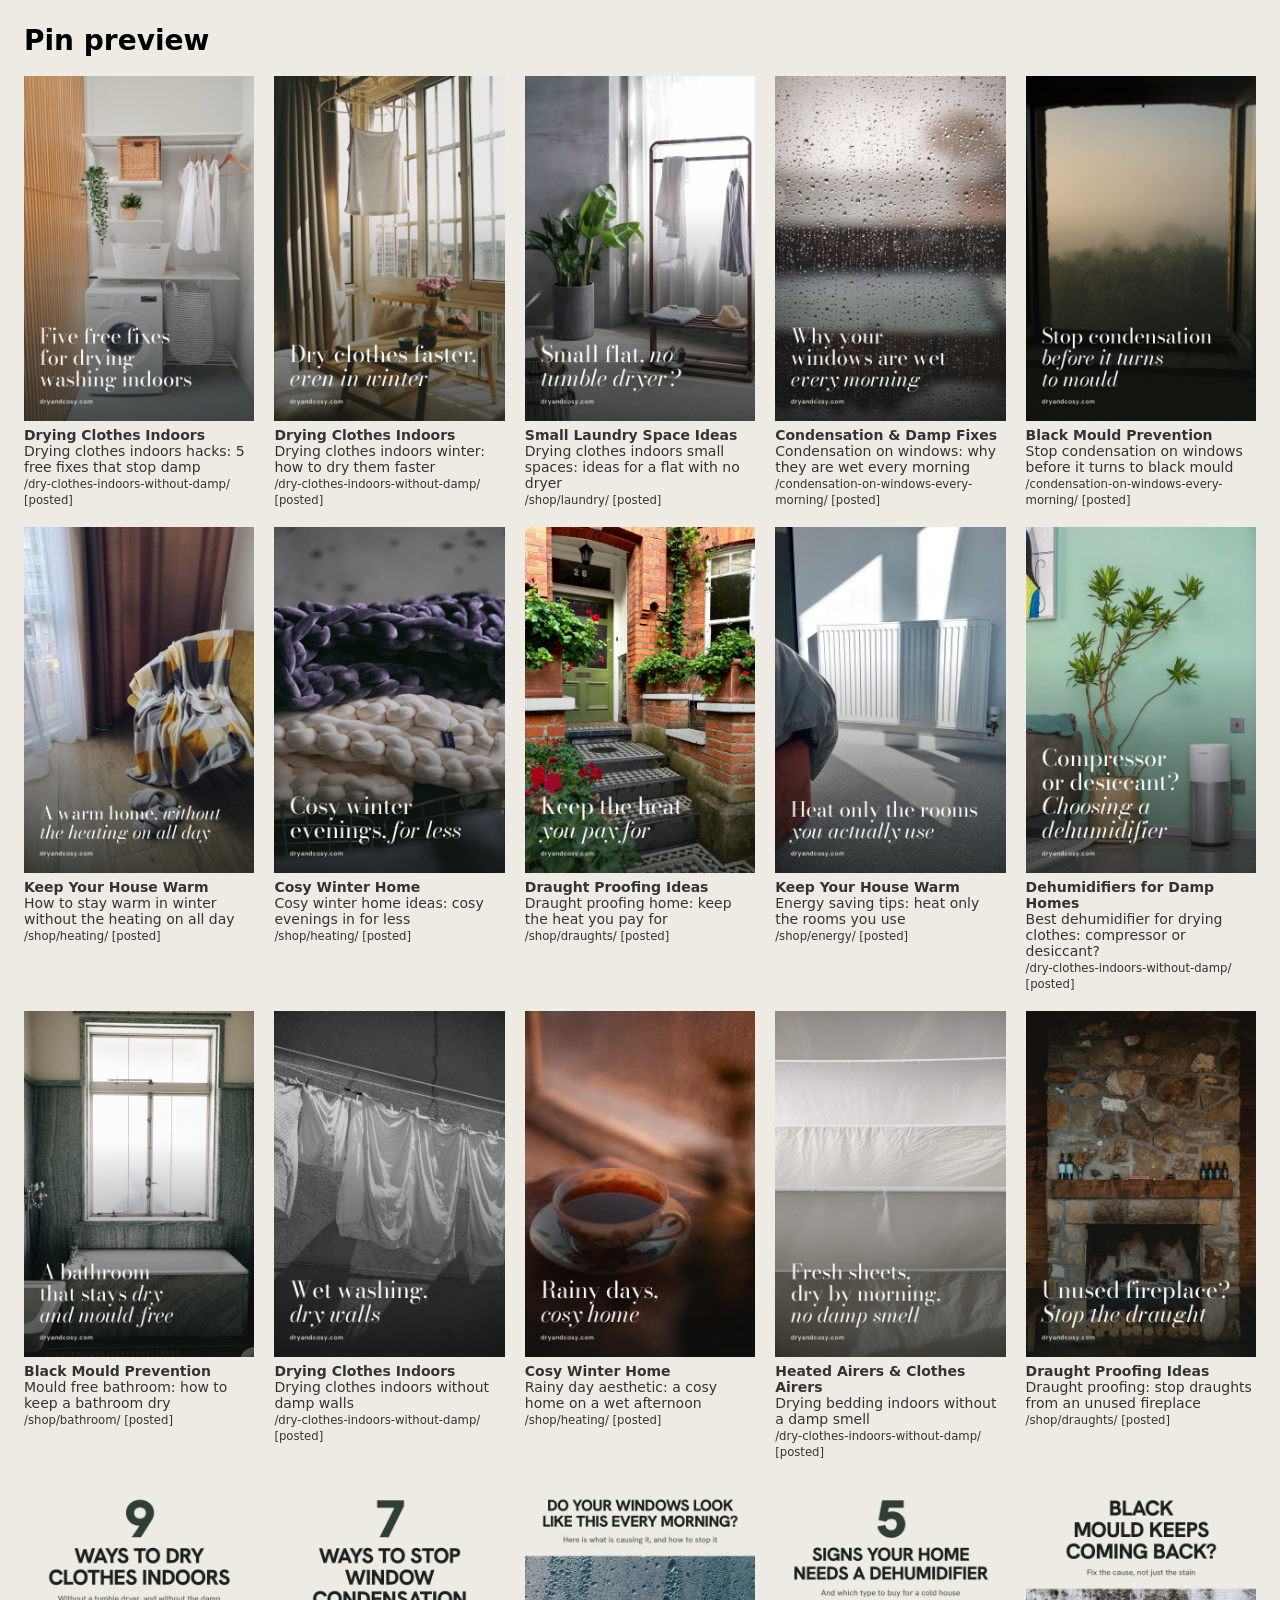
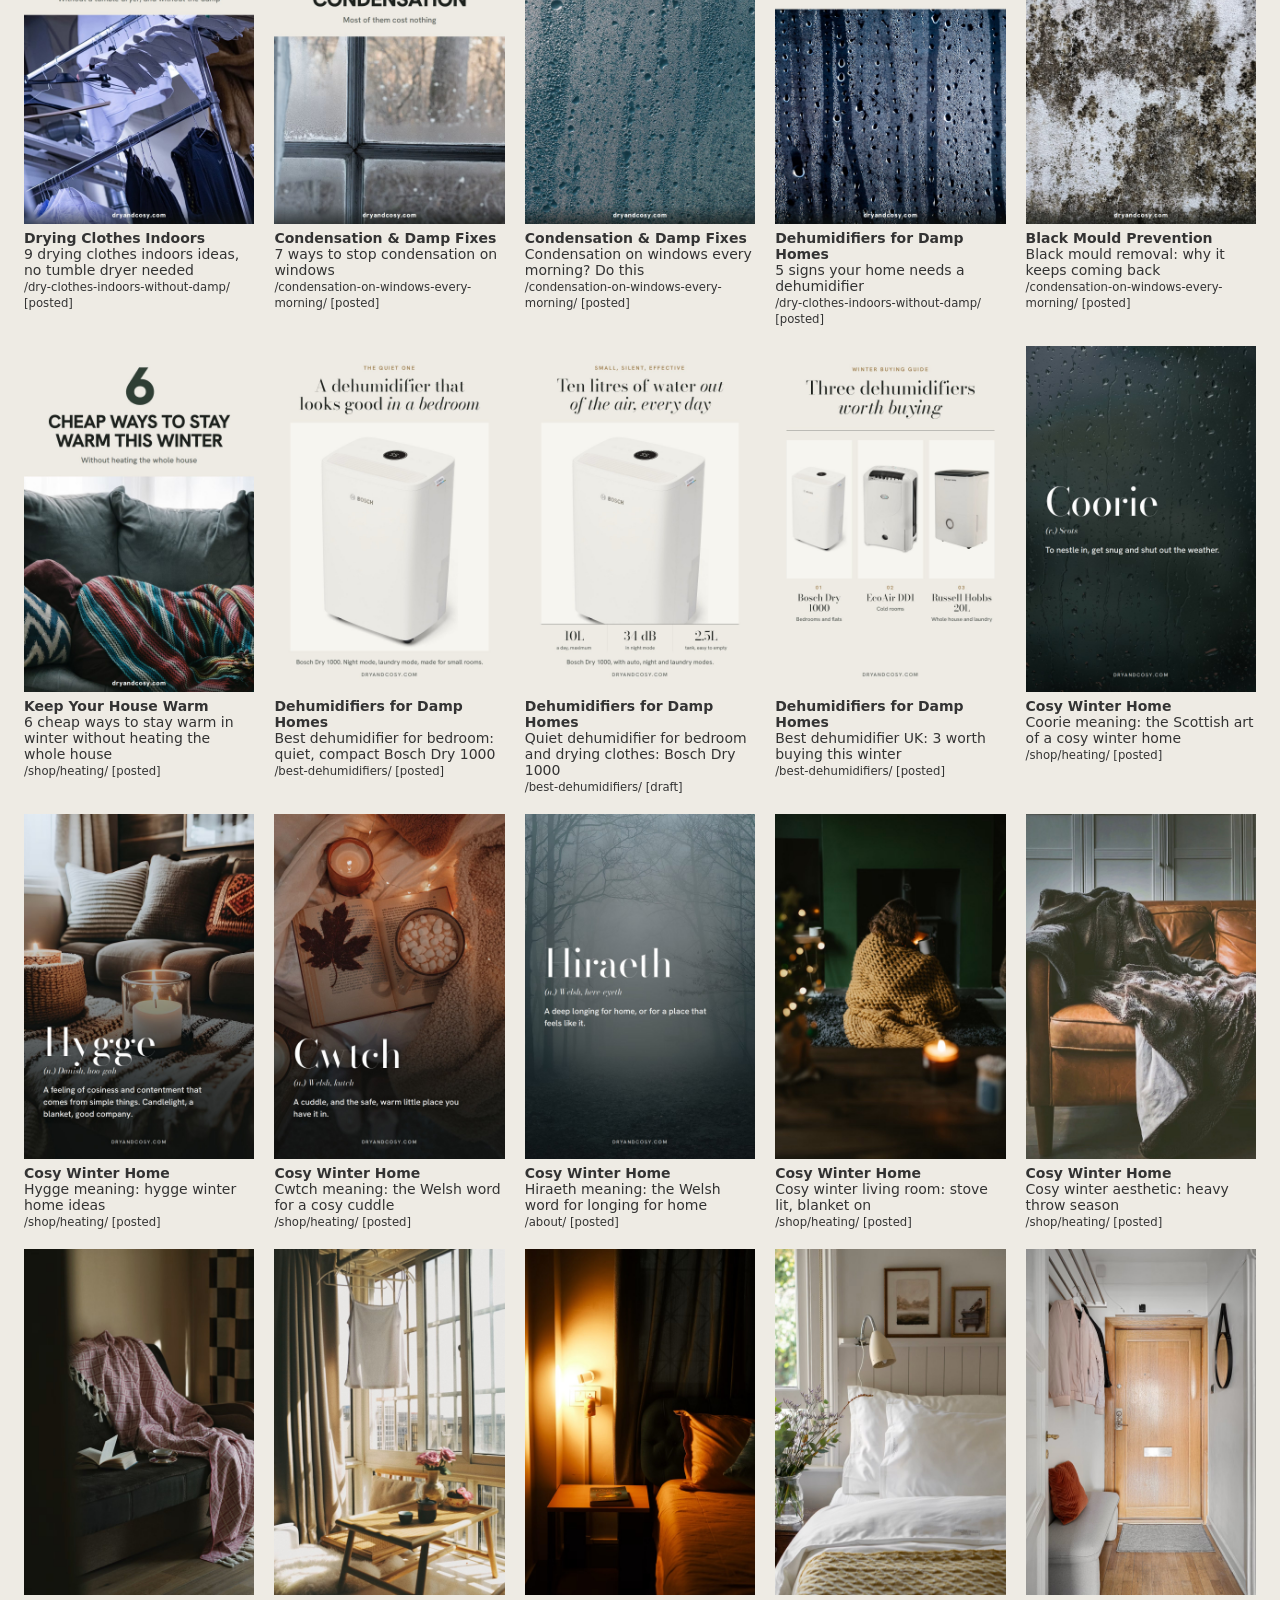
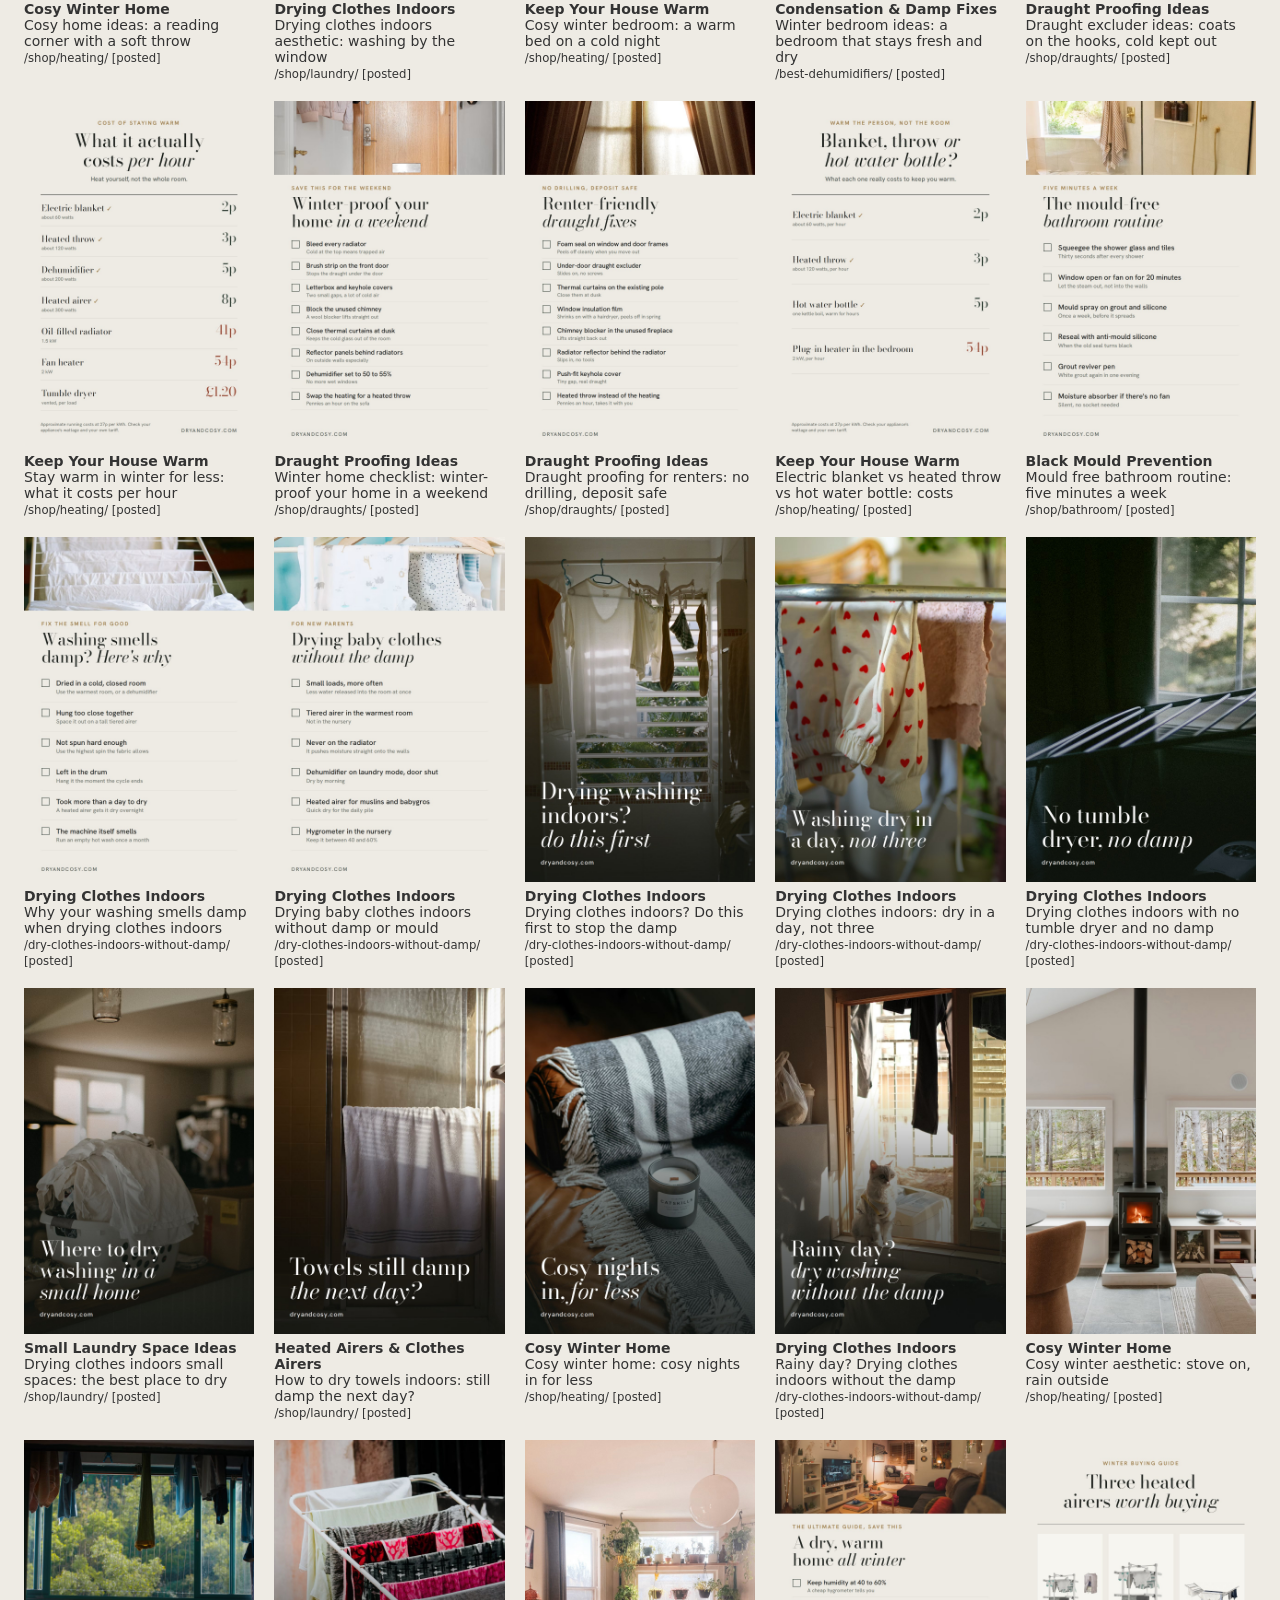
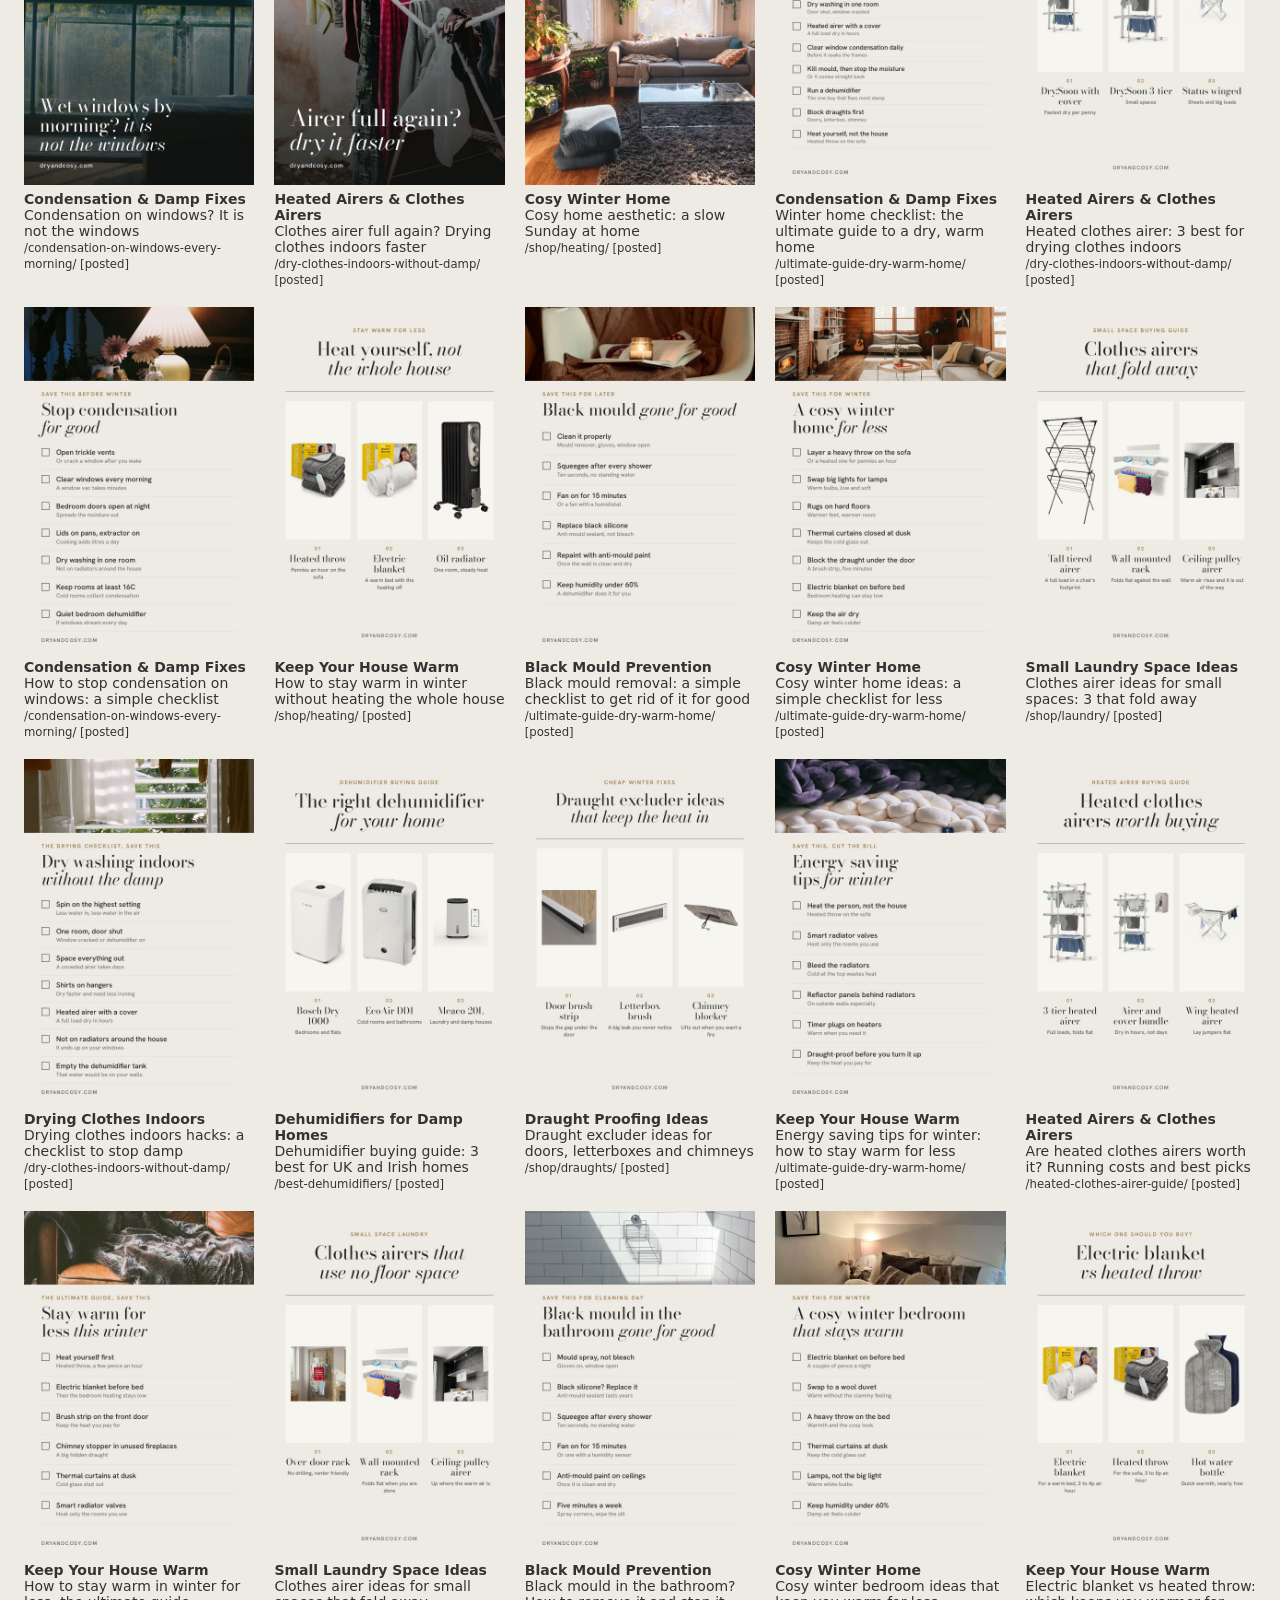
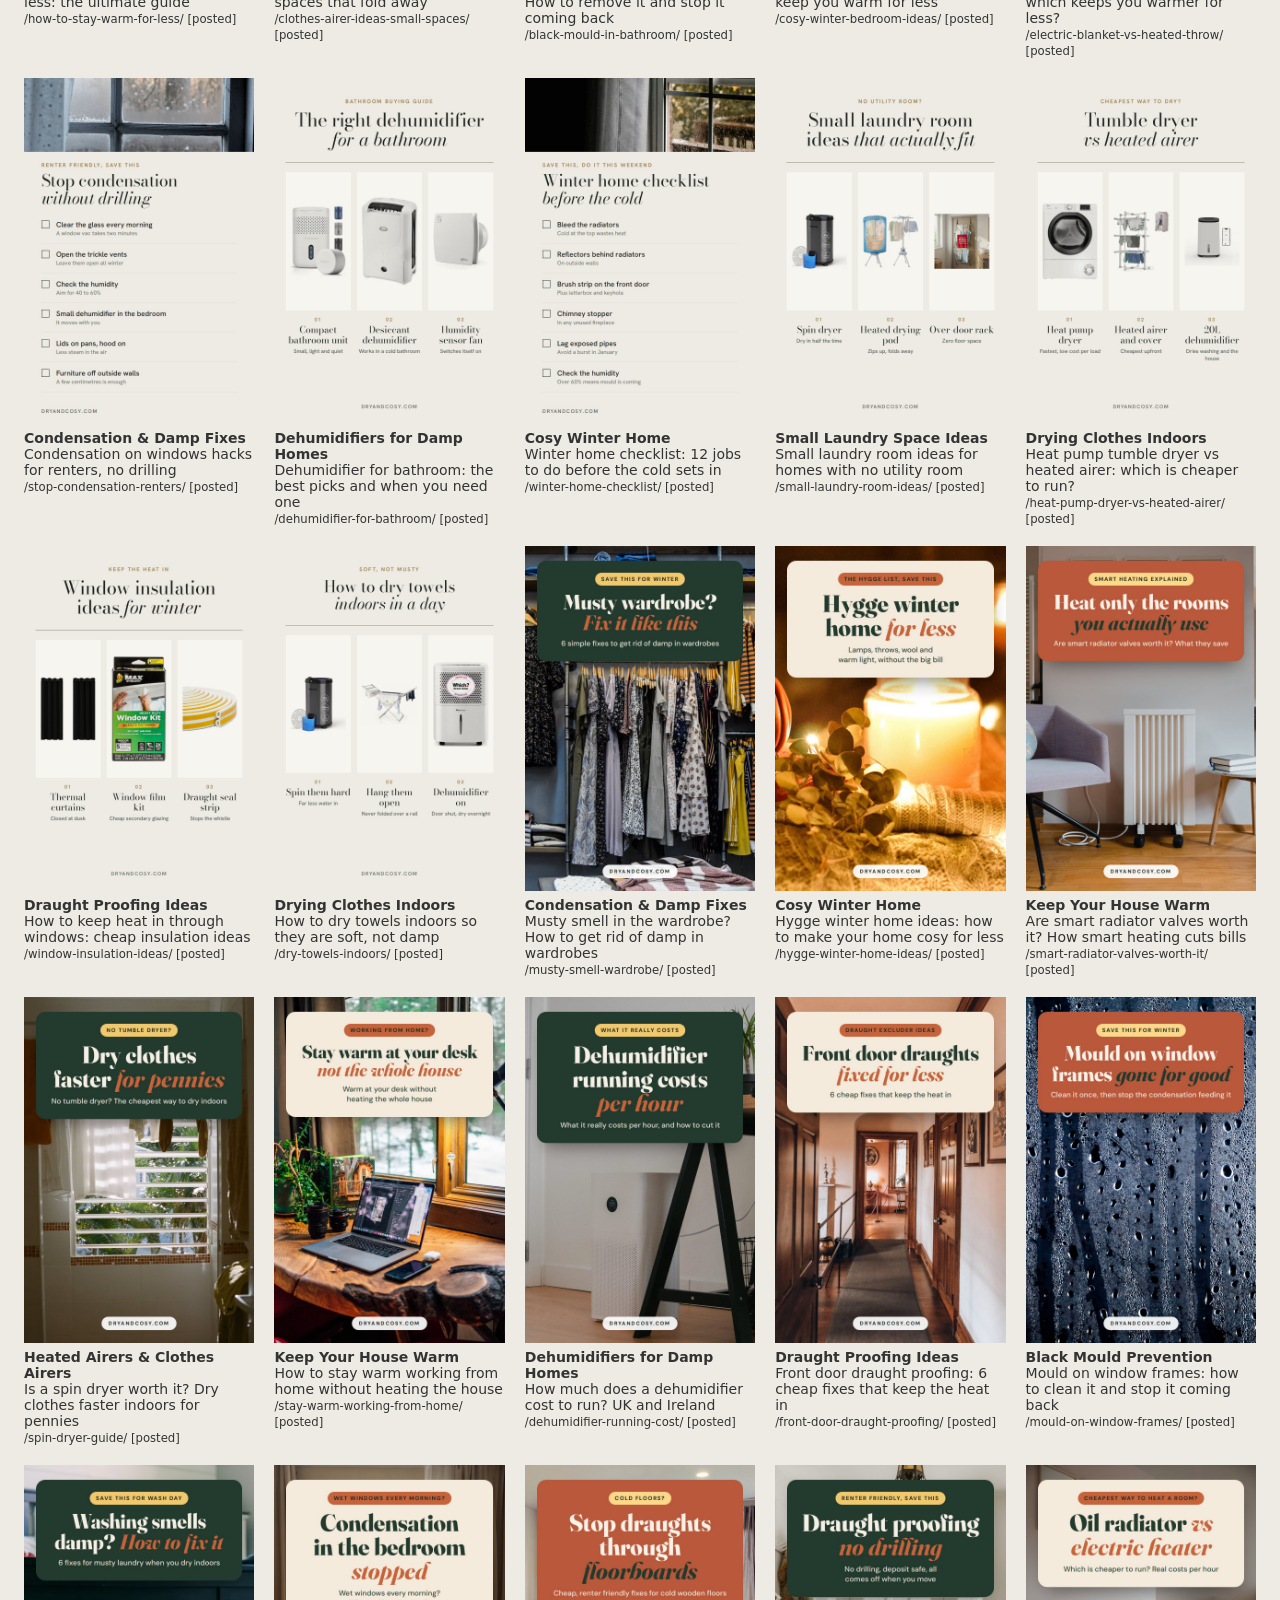
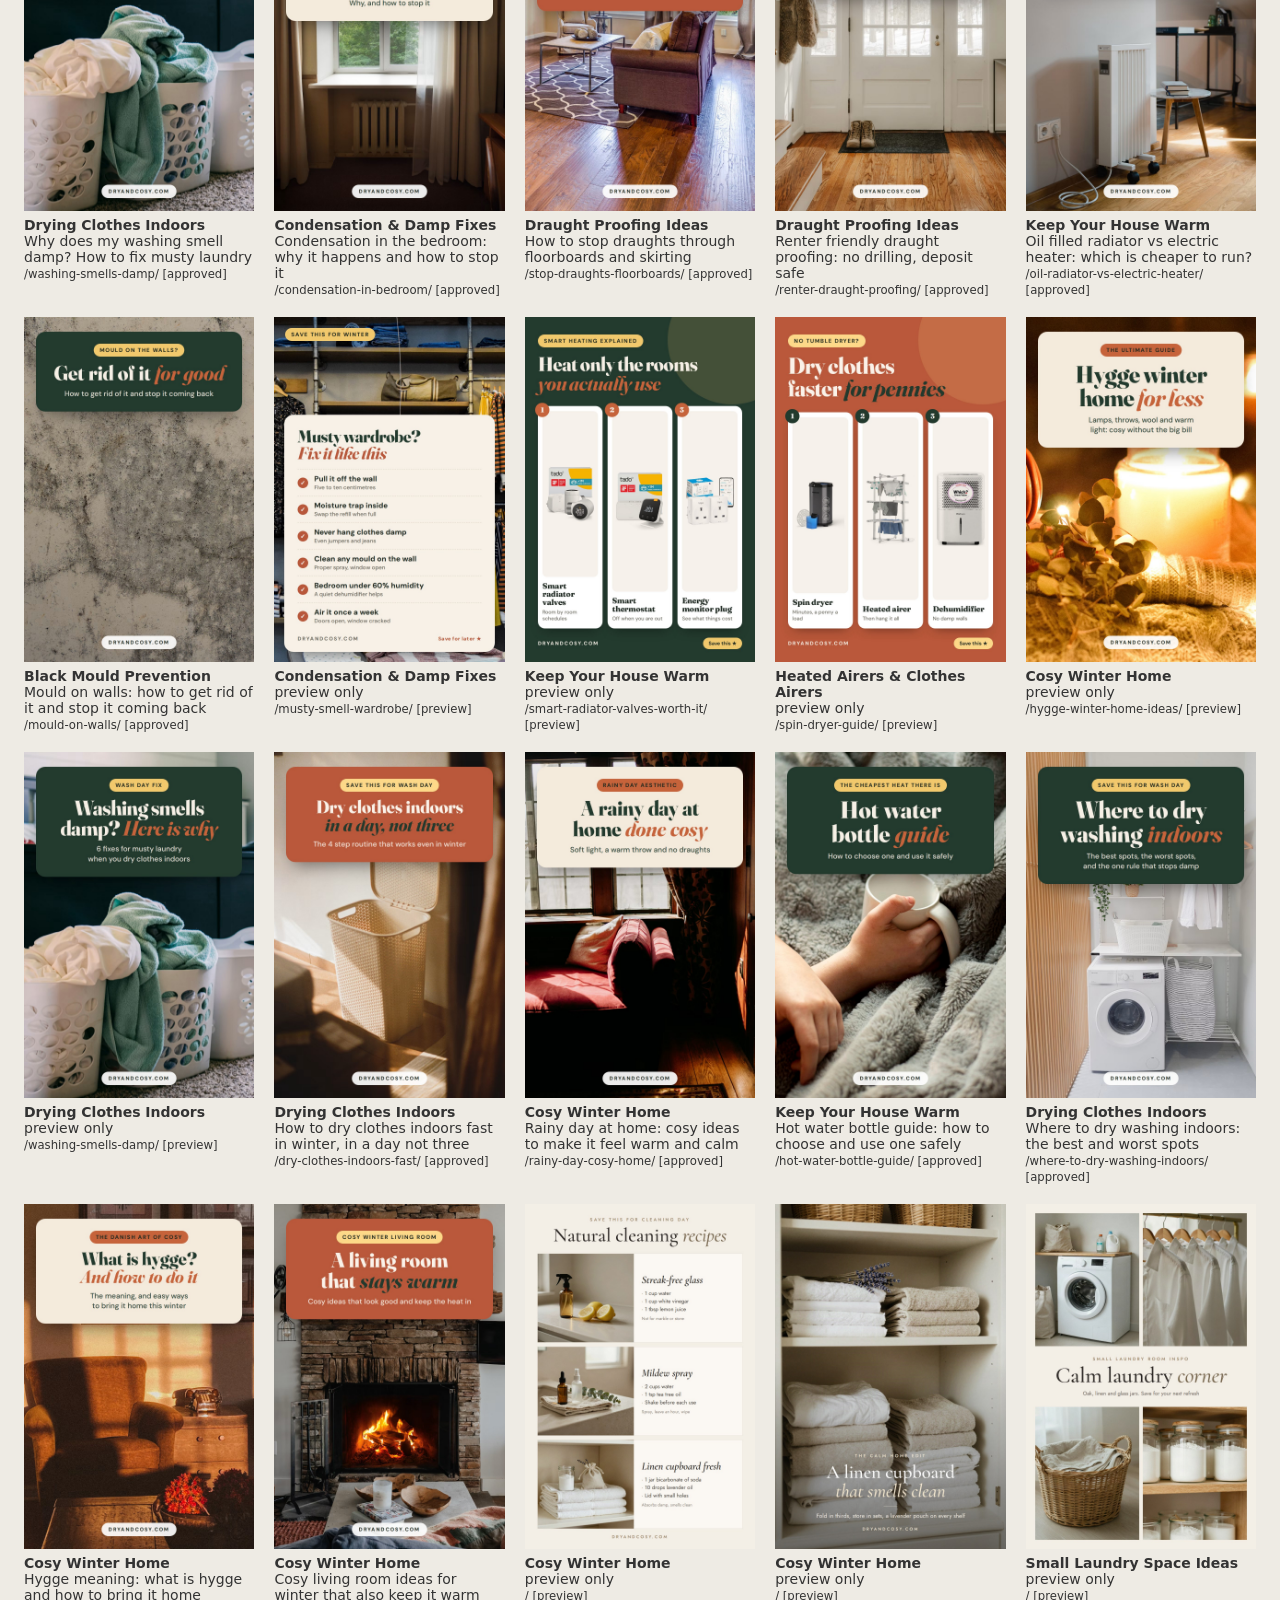
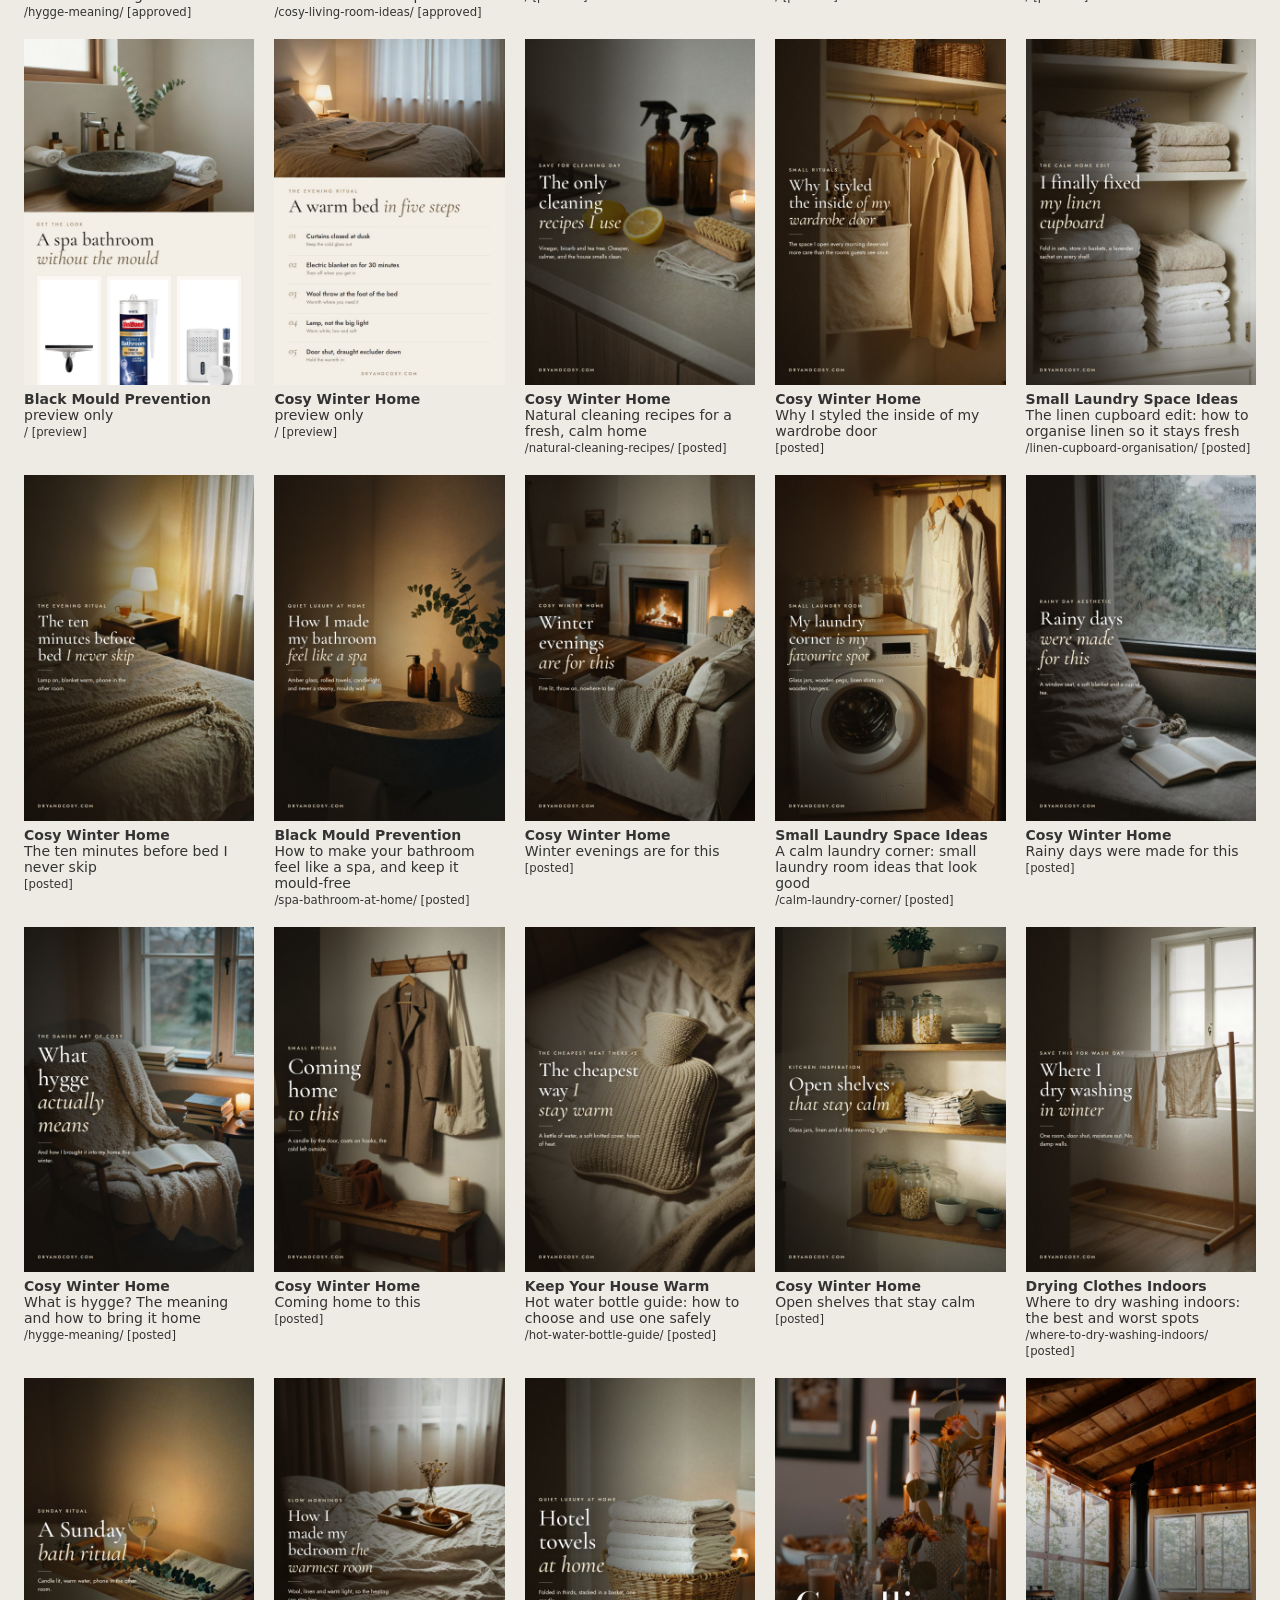
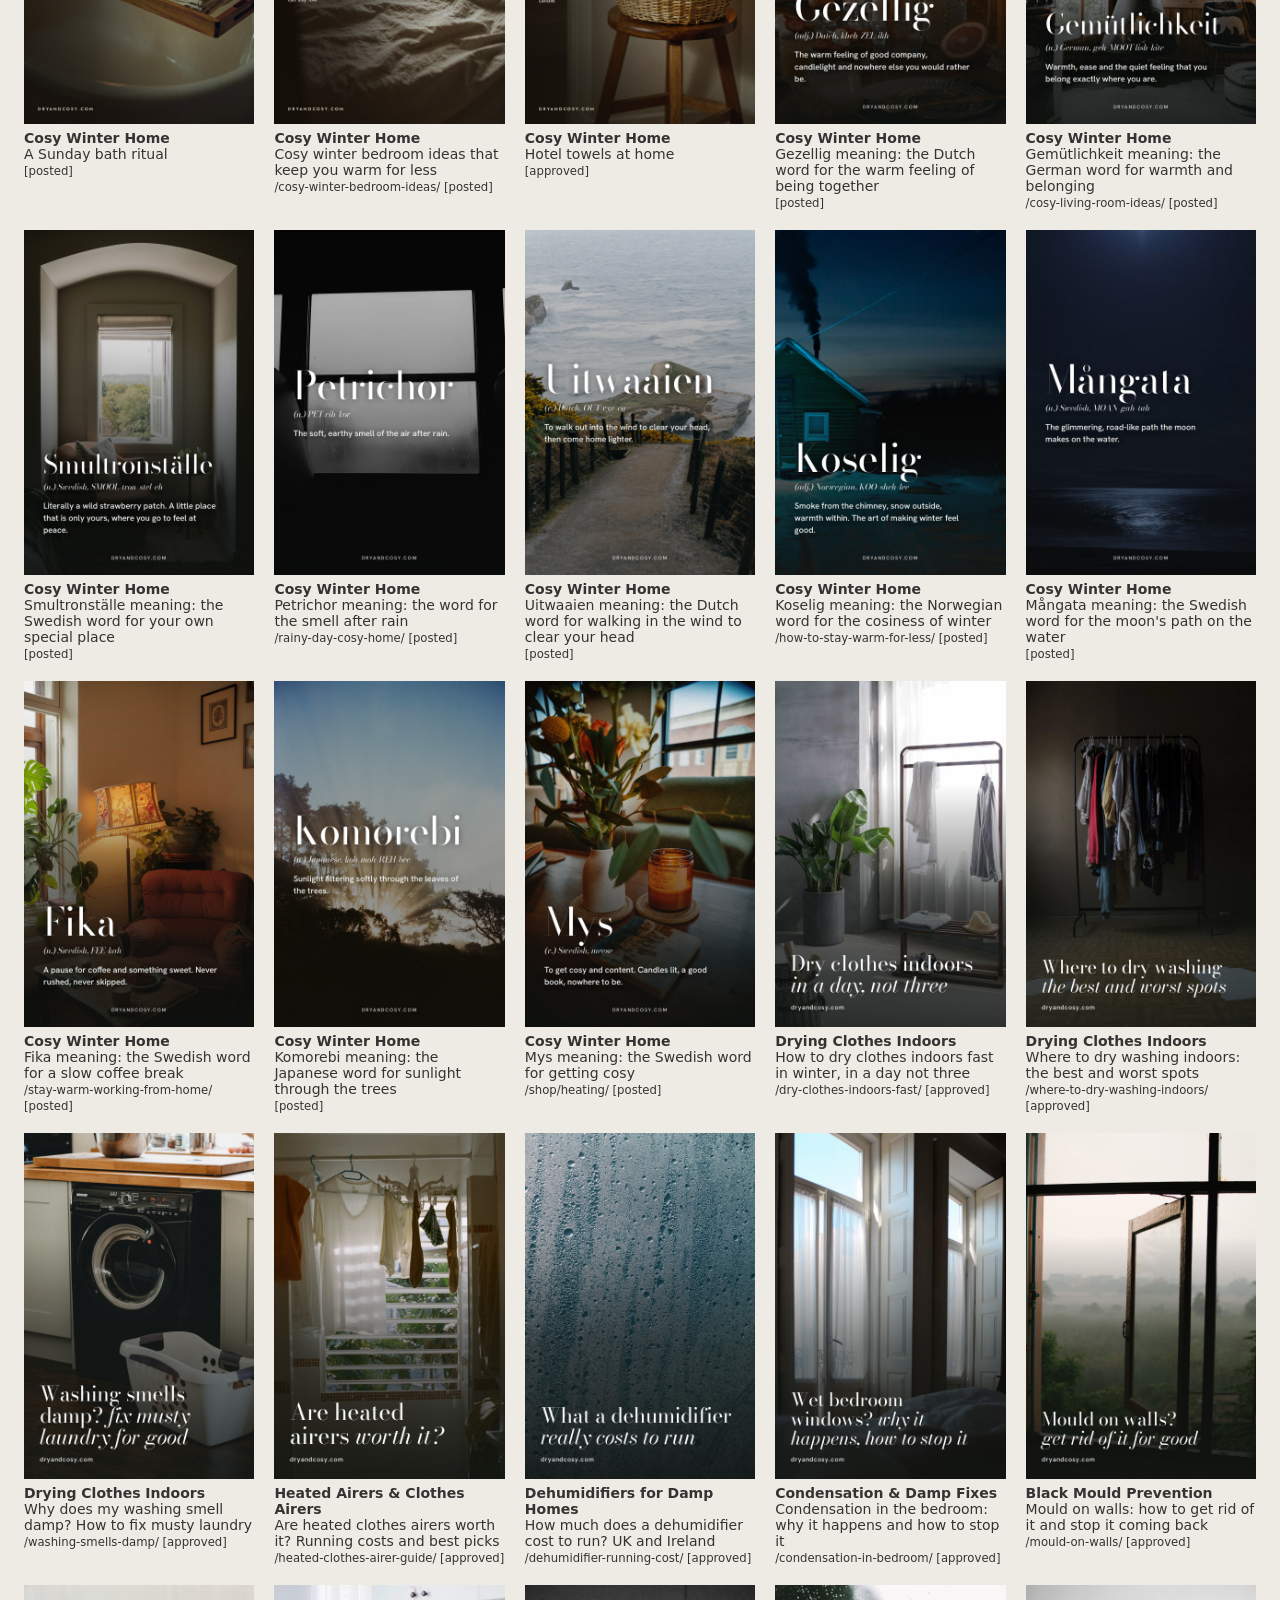
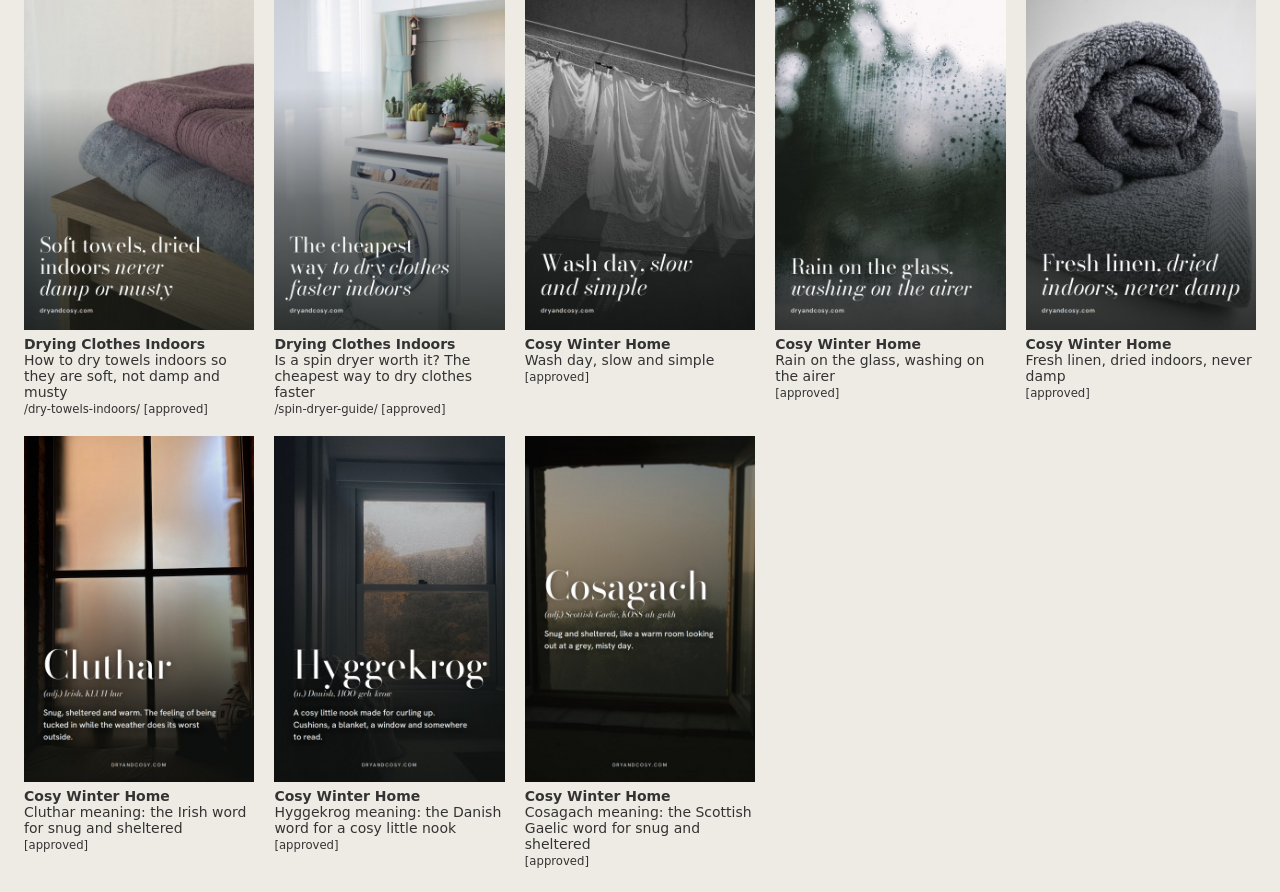
==== commit cc3401ea: "Render pins" ====
--- a/static/pins/index.html
+++ b/static/pins/index.html
@@ -1 +1 @@
-<!doctype html><meta charset="utf-8"><meta name="robots" content="noindex"><title>Pin preview</title><style>body{font:14px system-ui;margin:24px;background:#eeebe4}div{display:grid;grid-template-columns:repeat(auto-fill,minmax(220px,1fr));gap:20px}img{width:100%;display:block}figure{margin:0}figcaption{margin-top:6px;color:#333}</style><h1>Pin preview</h1><div><figure><img src="v2/free-fixes-drying-indoors.jpg" alt=""><figcaption><b>Drying Clothes Indoors</b><br>Drying clothes indoors hacks: 5 free fixes that stop damp<br><small>/dry-clothes-indoors-without-damp/ [posted]</small></figcaption></figure><figure><img src="v2/dry-clothes-faster-winter.jpg" alt=""><figcaption><b>Drying Clothes Indoors</b><br>Drying clothes indoors winter: how to dry them faster<br><small>/dry-clothes-indoors-without-damp/ [posted]</small></figcaption></figure><figure><img src="v2/small-flat-no-dryer.jpg" alt=""><figcaption><b>Small Laundry Space Ideas</b><br>Drying clothes indoors small spaces: ideas for a flat with no dryer<br><small>/shop/laundry/ [posted]</small></figcaption></figure><figure><img src="v2/windows-wet-every-morning.jpg" alt=""><figcaption><b>Condensation &amp; Damp Fixes</b><br>Condensation on windows: why they are wet every morning<br><small>/condensation-on-windows-every-morning/ [posted]</small></figcaption></figure><figure><img src="v2/stop-condensation-before-mould.jpg" alt=""><figcaption><b>Black Mould Prevention</b><br>Stop condensation on windows before it turns to black mould<br><small>/condensation-on-windows-every-morning/ [posted]</small></figcaption></figure><figure><img src="v2/warm-without-heating-all-day.jpg" alt=""><figcaption><b>Keep Your House Warm</b><br>How to stay warm in winter without the heating on all day<br><small>/shop/heating/ [posted]</small></figcaption></figure><figure><img src="v2/cosy-evenings-for-less.jpg" alt=""><figcaption><b>Cosy Winter Home</b><br>Cosy winter home ideas: cosy evenings in for less<br><small>/shop/heating/ [posted]</small></figcaption></figure><figure><img src="v2/keep-the-heat-you-pay-for.jpg" alt=""><figcaption><b>Draught Proofing Ideas</b><br>Draught proofing home: keep the heat you pay for<br><small>/shop/draughts/ [posted]</small></figcaption></figure><figure><img src="v2/heat-only-rooms-you-use.jpg" alt=""><figcaption><b>Keep Your House Warm</b><br>Energy saving tips: heat only the rooms you use<br><small>/shop/energy/ [posted]</small></figcaption></figure><figure><img src="v2/which-dehumidifier.jpg" alt=""><figcaption><b>Dehumidifiers for Damp Homes</b><br>Best dehumidifier for drying clothes: compressor or desiccant?<br><small>/dry-clothes-indoors-without-damp/ [posted]</small></figcaption></figure><figure><img src="v2/dry-mould-free-bathroom.jpg" alt=""><figcaption><b>Black Mould Prevention</b><br>Mould free bathroom: how to keep a bathroom dry<br><small>/shop/bathroom/ [posted]</small></figcaption></figure><figure><img src="v2/wet-washing-dry-walls.jpg" alt=""><figcaption><b>Drying Clothes Indoors</b><br>Drying clothes indoors without damp walls<br><small>/dry-clothes-indoors-without-damp/ [posted]</small></figcaption></figure><figure><img src="v2/rainy-day-cosy-home.jpg" alt=""><figcaption><b>Cosy Winter Home</b><br>Rainy day aesthetic: a cosy home on a wet afternoon<br><small>/shop/heating/ [posted]</small></figcaption></figure><figure><img src="v2/sheets-dry-no-damp-smell.jpg" alt=""><figcaption><b>Heated Airers &amp; Clothes Airers</b><br>Drying bedding indoors without a damp smell<br><small>/dry-clothes-indoors-without-damp/ [posted]</small></figcaption></figure><figure><img src="v2/unused-fireplace-draught.jpg" alt=""><figcaption><b>Draught Proofing Ideas</b><br>Draught proofing: stop draughts from an unused fireplace<br><small>/shop/draughts/ [posted]</small></figcaption></figure><figure><img src="v2/9-ways-dry-clothes-indoors.jpg" alt=""><figcaption><b>Drying Clothes Indoors</b><br>9 drying clothes indoors ideas, no tumble dryer needed<br><small>/dry-clothes-indoors-without-damp/ [posted]</small></figcaption></figure><figure><img src="v2/7-ways-stop-window-condensation.jpg" alt=""><figcaption><b>Condensation &amp; Damp Fixes</b><br>7 ways to stop condensation on windows<br><small>/condensation-on-windows-every-morning/ [posted]</small></figcaption></figure><figure><img src="v2/windows-look-like-this.jpg" alt=""><figcaption><b>Condensation &amp; Damp Fixes</b><br>Condensation on windows every morning? Do this<br><small>/condensation-on-windows-every-morning/ [posted]</small></figcaption></figure><figure><img src="v2/5-signs-need-dehumidifier.jpg" alt=""><figcaption><b>Dehumidifiers for Damp Homes</b><br>5 signs your home needs a dehumidifier<br><small>/dry-clothes-indoors-without-damp/ [posted]</small></figcaption></figure><figure><img src="v2/black-mould-coming-back.jpg" alt=""><figcaption><b>Black Mould Prevention</b><br>Black mould removal: why it keeps coming back<br><small>/condensation-on-windows-every-morning/ [posted]</small></figcaption></figure><figure><img src="v2/6-cheap-ways-stay-warm.jpg" alt=""><figcaption><b>Keep Your House Warm</b><br>6 cheap ways to stay warm in winter without heating the whole house<br><small>/shop/heating/ [posted]</small></figcaption></figure><figure><img src="v2/bosch-dry-1000-hero.jpg" alt=""><figcaption><b>Dehumidifiers for Damp Homes</b><br>Best dehumidifier for bedroom: quiet, compact Bosch Dry 1000<br><small>/best-dehumidifiers/ [posted]</small></figcaption></figure><figure><img src="v2/bosch-10-litres-a-day.jpg" alt=""><figcaption><b>Dehumidifiers for Damp Homes</b><br>Quiet dehumidifier for bedroom and drying clothes: Bosch Dry 1000<br><small>/best-dehumidifiers/ [draft]</small></figcaption></figure><figure><img src="v2/3-dehumidifiers-worth-buying.jpg" alt=""><figcaption><b>Dehumidifiers for Damp Homes</b><br>Best dehumidifier UK: 3 worth buying this winter<br><small>/best-dehumidifiers/ [posted]</small></figcaption></figure><figure><img src="v2/word-coorie.jpg" alt=""><figcaption><b>Cosy Winter Home</b><br>Coorie meaning: the Scottish art of a cosy winter home<br><small>/shop/heating/ [posted]</small></figcaption></figure><figure><img src="v2/word-hygge.jpg" alt=""><figcaption><b>Cosy Winter Home</b><br>Hygge meaning: hygge winter home ideas<br><small>/shop/heating/ [posted]</small></figcaption></figure><figure><img src="v2/word-cwtch.jpg" alt=""><figcaption><b>Cosy Winter Home</b><br>Cwtch meaning: the Welsh word for a cosy cuddle<br><small>/shop/heating/ [posted]</small></figcaption></figure><figure><img src="v2/word-hiraeth.jpg" alt=""><figcaption><b>Cosy Winter Home</b><br>Hiraeth meaning: the Welsh word for longing for home<br><small>/about/ [posted]</small></figcaption></figure><figure><img src="v2/mood-stove-knit-blanket.jpg" alt=""><figcaption><b>Cosy Winter Home</b><br>Cosy winter living room: stove lit, blanket on<br><small>/shop/heating/ [posted]</small></figcaption></figure><figure><img src="v2/mood-sofa-heavy-throw.jpg" alt=""><figcaption><b>Cosy Winter Home</b><br>Cosy winter aesthetic: heavy throw season<br><small>/shop/heating/ [posted]</small></figcaption></figure><figure><img src="v2/mood-reading-corner-throw.jpg" alt=""><figcaption><b>Cosy Winter Home</b><br>Cosy home ideas: a reading corner with a soft throw<br><small>/shop/heating/ [posted]</small></figcaption></figure><figure><img src="v2/mood-washing-by-window.jpg" alt=""><figcaption><b>Drying Clothes Indoors</b><br>Drying clothes indoors aesthetic: washing by the window<br><small>/shop/laundry/ [posted]</small></figcaption></figure><figure><img src="v2/mood-warm-lamp-bedroom.jpg" alt=""><figcaption><b>Keep Your House Warm</b><br>Cosy winter bedroom: a warm bed on a cold night<br><small>/shop/heating/ [posted]</small></figcaption></figure><figure><img src="v2/mood-bright-dry-bedroom.jpg" alt=""><figcaption><b>Condensation &amp; Damp Fixes</b><br>Winter bedroom ideas: a bedroom that stays fresh and dry<br><small>/best-dehumidifiers/ [posted]</small></figcaption></figure><figure><img src="v2/mood-front-door-coats.jpg" alt=""><figcaption><b>Draught Proofing Ideas</b><br>Draught excluder ideas: coats on the hooks, cold kept out<br><small>/shop/draughts/ [posted]</small></figcaption></figure><figure><img src="v2/cost-per-hour-stay-warm.jpg" alt=""><figcaption><b>Keep Your House Warm</b><br>Stay warm in winter for less: what it costs per hour<br><small>/shop/heating/ [posted]</small></figcaption></figure><figure><img src="v2/checklist-winter-proof-weekend.jpg" alt=""><figcaption><b>Draught Proofing Ideas</b><br>Winter home checklist: winter-proof your home in a weekend<br><small>/shop/draughts/ [posted]</small></figcaption></figure><figure><img src="v2/renter-draught-fixes.jpg" alt=""><figcaption><b>Draught Proofing Ideas</b><br>Draught proofing for renters: no drilling, deposit safe<br><small>/shop/draughts/ [posted]</small></figcaption></figure><figure><img src="v2/blanket-throw-bottle-costs.jpg" alt=""><figcaption><b>Keep Your House Warm</b><br>Electric blanket vs heated throw vs hot water bottle: costs<br><small>/shop/heating/ [posted]</small></figcaption></figure><figure><img src="v2/mould-free-bathroom-routine.jpg" alt=""><figcaption><b>Black Mould Prevention</b><br>Mould free bathroom routine: five minutes a week<br><small>/shop/bathroom/ [posted]</small></figcaption></figure><figure><img src="v2/washing-smells-damp.jpg" alt=""><figcaption><b>Drying Clothes Indoors</b><br>Why your washing smells damp when drying clothes indoors<br><small>/dry-clothes-indoors-without-damp/ [posted]</small></figcaption></figure><figure><img src="v2/baby-clothes-drying.jpg" alt=""><figcaption><b>Drying Clothes Indoors</b><br>Drying baby clothes indoors without damp or mould<br><small>/dry-clothes-indoors-without-damp/ [posted]</small></figcaption></figure><figure><img src="v2/drying-indoors-do-this-first.jpg" alt=""><figcaption><b>Drying Clothes Indoors</b><br>Drying clothes indoors? Do this first to stop the damp<br><small>/dry-clothes-indoors-without-damp/ [posted]</small></figcaption></figure><figure><img src="v2/washing-dry-in-a-day.jpg" alt=""><figcaption><b>Drying Clothes Indoors</b><br>Drying clothes indoors: dry in a day, not three<br><small>/dry-clothes-indoors-without-damp/ [posted]</small></figcaption></figure><figure><img src="v2/no-dryer-no-damp.jpg" alt=""><figcaption><b>Drying Clothes Indoors</b><br>Drying clothes indoors with no tumble dryer and no damp<br><small>/dry-clothes-indoors-without-damp/ [posted]</small></figcaption></figure><figure><img src="v2/where-to-dry-washing-small-home.jpg" alt=""><figcaption><b>Small Laundry Space Ideas</b><br>Drying clothes indoors small spaces: the best place to dry<br><small>/shop/laundry/ [posted]</small></figcaption></figure><figure><img src="v2/towels-still-damp.jpg" alt=""><figcaption><b>Heated Airers &amp; Clothes Airers</b><br>How to dry towels indoors: still damp the next day?<br><small>/shop/laundry/ [posted]</small></figcaption></figure><figure><img src="v2/cosy-nights-for-less.jpg" alt=""><figcaption><b>Cosy Winter Home</b><br>Cosy winter home: cosy nights in for less<br><small>/shop/heating/ [posted]</small></figcaption></figure><figure><img src="v2/rainy-day-dry-washing.jpg" alt=""><figcaption><b>Drying Clothes Indoors</b><br>Rainy day? Drying clothes indoors without the damp<br><small>/dry-clothes-indoors-without-damp/ [posted]</small></figcaption></figure><figure><img src="v2/photo-stove-rain-outside.jpg" alt=""><figcaption><b>Cosy Winter Home</b><br>Cosy winter aesthetic: stove on, rain outside<br><small>/shop/heating/ [posted]</small></figcaption></figure><figure><img src="v2/wet-windows-not-the-windows.jpg" alt=""><figcaption><b>Condensation &amp; Damp Fixes</b><br>Condensation on windows? It is not the windows<br><small>/condensation-on-windows-every-morning/ [posted]</small></figcaption></figure><figure><img src="v2/airer-full-again.jpg" alt=""><figcaption><b>Heated Airers &amp; Clothes Airers</b><br>Clothes airer full again? Drying clothes indoors faster<br><small>/dry-clothes-indoors-without-damp/ [posted]</small></figcaption></figure><figure><img src="v2/photo-slow-sunday-plants.jpg" alt=""><figcaption><b>Cosy Winter Home</b><br>Cosy home aesthetic: a slow Sunday at home<br><small>/shop/heating/ [posted]</small></figcaption></figure><figure><img src="v2/ultimate-guide-dry-warm-home.jpg" alt=""><figcaption><b>Condensation &amp; Damp Fixes</b><br>Winter home checklist: the ultimate guide to a dry, warm home<br><small>/ultimate-guide-dry-warm-home/ [posted]</small></figcaption></figure><figure><img src="v2/heated-airers-worth-buying.jpg" alt=""><figcaption><b>Heated Airers &amp; Clothes Airers</b><br>Heated clothes airer: 3 best for drying clothes indoors<br><small>/dry-clothes-indoors-without-damp/ [posted]</small></figcaption></figure><figure><img src="v2/condensation-guide-save-this.jpg" alt=""><figcaption><b>Condensation &amp; Damp Fixes</b><br>How to stop condensation on windows: a simple checklist<br><small>/condensation-on-windows-every-morning/ [posted]</small></figcaption></figure><figure><img src="v2/stay-warm-for-less-trio.jpg" alt=""><figcaption><b>Keep Your House Warm</b><br>How to stay warm in winter without heating the whole house<br><small>/shop/heating/ [posted]</small></figcaption></figure><figure><img src="v2/black-mould-checklist.jpg" alt=""><figcaption><b>Black Mould Prevention</b><br>Black mould removal: a simple checklist to get rid of it for good<br><small>/ultimate-guide-dry-warm-home/ [posted]</small></figcaption></figure><figure><img src="v2/cosy-winter-home-checklist.jpg" alt=""><figcaption><b>Cosy Winter Home</b><br>Cosy winter home ideas: a simple checklist for less<br><small>/ultimate-guide-dry-warm-home/ [posted]</small></figcaption></figure><figure><img src="v2/clothes-airer-ideas-small-spaces.jpg" alt=""><figcaption><b>Small Laundry Space Ideas</b><br>Clothes airer ideas for small spaces: 3 that fold away<br><small>/shop/laundry/ [posted]</small></figcaption></figure><figure><img src="v2/drying-clothes-indoors-checklist.jpg" alt=""><figcaption><b>Drying Clothes Indoors</b><br>Drying clothes indoors hacks: a checklist to stop damp<br><small>/dry-clothes-indoors-without-damp/ [posted]</small></figcaption></figure><figure><img src="v2/dehumidifier-buying-guide-trio.jpg" alt=""><figcaption><b>Dehumidifiers for Damp Homes</b><br>Dehumidifier buying guide: 3 best for UK and Irish homes<br><small>/best-dehumidifiers/ [posted]</small></figcaption></figure><figure><img src="v2/draught-excluder-ideas-trio.jpg" alt=""><figcaption><b>Draught Proofing Ideas</b><br>Draught excluder ideas for doors, letterboxes and chimneys<br><small>/shop/draughts/ [posted]</small></figcaption></figure><figure><img src="v2/energy-saving-tips-checklist.jpg" alt=""><figcaption><b>Keep Your House Warm</b><br>Energy saving tips for winter: how to stay warm for less<br><small>/ultimate-guide-dry-warm-home/ [posted]</small></figcaption></figure><figure><img src="v2/heated-clothes-airer-worth-it.jpg" alt=""><figcaption><b>Heated Airers &amp; Clothes Airers</b><br>Are heated clothes airers worth it? Running costs and best picks<br><small>/heated-clothes-airer-guide/ [posted]</small></figcaption></figure><figure><img src="v2/stay-warm-for-less-guide.jpg" alt=""><figcaption><b>Keep Your House Warm</b><br>How to stay warm in winter for less: the ultimate guide<br><small>/how-to-stay-warm-for-less/ [posted]</small></figcaption></figure><figure><img src="v2/small-space-airers-no-floor.jpg" alt=""><figcaption><b>Small Laundry Space Ideas</b><br>Clothes airer ideas for small spaces that fold away<br><small>/clothes-airer-ideas-small-spaces/ [posted]</small></figcaption></figure><figure><img src="v2/black-mould-bathroom-checklist.jpg" alt=""><figcaption><b>Black Mould Prevention</b><br>Black mould in the bathroom? How to remove it and stop it coming back<br><small>/black-mould-in-bathroom/ [posted]</small></figcaption></figure><figure><img src="v2/cosy-winter-bedroom-checklist.jpg" alt=""><figcaption><b>Cosy Winter Home</b><br>Cosy winter bedroom ideas that keep you warm for less<br><small>/cosy-winter-bedroom-ideas/ [posted]</small></figcaption></figure><figure><img src="v2/electric-blanket-vs-heated-throw-trio.jpg" alt=""><figcaption><b>Keep Your House Warm</b><br>Electric blanket vs heated throw: which keeps you warmer for less?<br><small>/electric-blanket-vs-heated-throw/ [posted]</small></figcaption></figure><figure><img src="v2/condensation-renters-checklist.jpg" alt=""><figcaption><b>Condensation &amp; Damp Fixes</b><br>Condensation on windows hacks for renters, no drilling<br><small>/stop-condensation-renters/ [posted]</small></figcaption></figure><figure><img src="v2/dehumidifier-for-bathroom-trio.jpg" alt=""><figcaption><b>Dehumidifiers for Damp Homes</b><br>Dehumidifier for bathroom: the best picks and when you need one<br><small>/dehumidifier-for-bathroom/ [posted]</small></figcaption></figure><figure><img src="v2/winter-home-checklist-12-jobs.jpg" alt=""><figcaption><b>Cosy Winter Home</b><br>Winter home checklist: 12 jobs to do before the cold sets in<br><small>/winter-home-checklist/ [posted]</small></figcaption></figure><figure><img src="v2/small-laundry-room-ideas-trio.jpg" alt=""><figcaption><b>Small Laundry Space Ideas</b><br>Small laundry room ideas for homes with no utility room<br><small>/small-laundry-room-ideas/ [posted]</small></figcaption></figure><figure><img src="v2/heat-pump-dryer-vs-heated-airer-trio.jpg" alt=""><figcaption><b>Drying Clothes Indoors</b><br>Heat pump tumble dryer vs heated airer: which is cheaper to run?<br><small>/heat-pump-dryer-vs-heated-airer/ [posted]</small></figcaption></figure><figure><img src="v2/window-insulation-ideas-trio.jpg" alt=""><figcaption><b>Draught Proofing Ideas</b><br>How to keep heat in through windows: cheap insulation ideas<br><small>/window-insulation-ideas/ [posted]</small></figcaption></figure><figure><img src="v2/dry-towels-indoors-trio.jpg" alt=""><figcaption><b>Drying Clothes Indoors</b><br>How to dry towels indoors so they are soft, not damp<br><small>/dry-towels-indoors/ [posted]</small></figcaption></figure><figure><img src="v2/musty-wardrobe-checklist.jpg" alt=""><figcaption><b>Condensation &amp; Damp Fixes</b><br>Musty smell in the wardrobe? How to get rid of damp in wardrobes<br><small>/musty-smell-wardrobe/ [posted]</small></figcaption></figure><figure><img src="v2/hygge-winter-home-checklist.jpg" alt=""><figcaption><b>Cosy Winter Home</b><br>Hygge winter home ideas: how to make your home cosy for less<br><small>/hygge-winter-home-ideas/ [posted]</small></figcaption></figure><figure><img src="v2/smart-radiator-valves-trio.jpg" alt=""><figcaption><b>Keep Your House Warm</b><br>Are smart radiator valves worth it? How smart heating cuts bills<br><small>/smart-radiator-valves-worth-it/ [posted]</small></figcaption></figure><figure><img src="v2/spin-dryer-worth-it-trio.jpg" alt=""><figcaption><b>Heated Airers &amp; Clothes Airers</b><br>Is a spin dryer worth it? Dry clothes faster indoors for pennies<br><small>/spin-dryer-guide/ [posted]</small></figcaption></figure><figure><img src="v2/stay-warm-working-from-home-trio.jpg" alt=""><figcaption><b>Keep Your House Warm</b><br>How to stay warm working from home without heating the house<br><small>/stay-warm-working-from-home/ [posted]</small></figcaption></figure><figure><img src="v2/dehumidifier-running-cost-trio.jpg" alt=""><figcaption><b>Dehumidifiers for Damp Homes</b><br>How much does a dehumidifier cost to run? UK and Ireland<br><small>/dehumidifier-running-cost/ [posted]</small></figcaption></figure><figure><img src="v2/front-door-draught-proofing-trio.jpg" alt=""><figcaption><b>Draught Proofing Ideas</b><br>Front door draught proofing: 6 cheap fixes that keep the heat in<br><small>/front-door-draught-proofing/ [posted]</small></figcaption></figure><figure><img src="v2/mould-window-frames-checklist.jpg" alt=""><figcaption><b>Black Mould Prevention</b><br>Mould on window frames: how to clean it and stop it coming back<br><small>/mould-on-window-frames/ [posted]</small></figcaption></figure><figure><img src="v2/washing-smells-damp-fix.jpg" alt=""><figcaption><b>Drying Clothes Indoors</b><br>Why does my washing smell damp? How to fix musty laundry<br><small>/washing-smells-damp/ [approved]</small></figcaption></figure><figure><img src="v2/condensation-bedroom-trio.jpg" alt=""><figcaption><b>Condensation &amp; Damp Fixes</b><br>Condensation in the bedroom: why it happens and how to stop it<br><small>/condensation-in-bedroom/ [approved]</small></figcaption></figure><figure><img src="v2/floorboard-draughts-trio.jpg" alt=""><figcaption><b>Draught Proofing Ideas</b><br>How to stop draughts through floorboards and skirting<br><small>/stop-draughts-floorboards/ [approved]</small></figcaption></figure><figure><img src="v2/renter-draught-proofing-checklist.jpg" alt=""><figcaption><b>Draught Proofing Ideas</b><br>Renter friendly draught proofing: no drilling, deposit safe<br><small>/renter-draught-proofing/ [approved]</small></figcaption></figure><figure><img src="v2/oil-radiator-vs-heater-trio.jpg" alt=""><figcaption><b>Keep Your House Warm</b><br>Oil filled radiator vs electric heater: which is cheaper to run?<br><small>/oil-radiator-vs-electric-heater/ [approved]</small></figcaption></figure><figure><img src="v2/mould-on-walls-trio.jpg" alt=""><figcaption><b>Black Mould Prevention</b><br>Mould on walls: how to get rid of it and stop it coming back<br><small>/mould-on-walls/ [approved]</small></figcaption></figure><figure><img src="v2/preview-v3-check.jpg" alt=""><figcaption><b>Condensation &amp; Damp Fixes</b><br>preview only<br><small>/musty-smell-wardrobe/ [preview]</small></figcaption></figure><figure><img src="v2/preview-v3-trio-forest.jpg" alt=""><figcaption><b>Keep Your House Warm</b><br>preview only<br><small>/smart-radiator-valves-worth-it/ [preview]</small></figcaption></figure><figure><img src="v2/preview-v3-trio-terracotta.jpg" alt=""><figcaption><b>Heated Airers &amp; Clothes Airers</b><br>preview only<br><small>/spin-dryer-guide/ [preview]</small></figcaption></figure><figure><img src="v2/preview-v3-cover.jpg" alt=""><figcaption><b>Cosy Winter Home</b><br>preview only<br><small>/hygge-winter-home-ideas/ [preview]</small></figcaption></figure><figure><img src="v2/preview-v3-cover-forest.jpg" alt=""><figcaption><b>Drying Clothes Indoors</b><br>preview only<br><small>/washing-smells-damp/ [preview]</small></figcaption></figure><figure><img src="v2/dry-clothes-indoors-fast-cover.jpg" alt=""><figcaption><b>Drying Clothes Indoors</b><br>How to dry clothes indoors fast in winter, in a day not three<br><small>/dry-clothes-indoors-fast/ [approved]</small></figcaption></figure><figure><img src="v2/rainy-day-cosy-home-cover.jpg" alt=""><figcaption><b>Cosy Winter Home</b><br>Rainy day at home: cosy ideas to make it feel warm and calm<br><small>/rainy-day-cosy-home/ [approved]</small></figcaption></figure><figure><img src="v2/hot-water-bottle-guide-cover.jpg" alt=""><figcaption><b>Keep Your House Warm</b><br>Hot water bottle guide: how to choose and use one safely<br><small>/hot-water-bottle-guide/ [approved]</small></figcaption></figure><figure><img src="v2/where-to-dry-washing-cover.jpg" alt=""><figcaption><b>Drying Clothes Indoors</b><br>Where to dry washing indoors: the best and worst spots<br><small>/where-to-dry-washing-indoors/ [approved]</small></figcaption></figure><figure><img src="v2/hygge-meaning-cover.jpg" alt=""><figcaption><b>Cosy Winter Home</b><br>Hygge meaning: what is hygge and how to bring it home<br><small>/hygge-meaning/ [approved]</small></figcaption></figure><figure><img src="v2/cosy-living-room-cover.jpg" alt=""><figcaption><b>Cosy Winter Home</b><br>Cosy living room ideas for winter that also keep it warm<br><small>/cosy-living-room-ideas/ [approved]</small></figcaption></figure><figure><img src="v2/preview-v4-cleaning-recipes.jpg" alt=""><figcaption><b>Cosy Winter Home</b><br>preview only<br><small>/ [preview]</small></figcaption></figure><figure><img src="v2/preview-v4-edit.jpg" alt=""><figcaption><b>Cosy Winter Home</b><br>preview only<br><small>/ [preview]</small></figcaption></figure><figure><img src="v2/preview-v4-grid.jpg" alt=""><figcaption><b>Small Laundry Space Ideas</b><br>preview only<br><small>/ [preview]</small></figcaption></figure><figure><img src="v2/preview-v4-shop.jpg" alt=""><figcaption><b>Black Mould Prevention</b><br>preview only<br><small>/ [preview]</small></figcaption></figure><figure><img src="v2/preview-v4-steps.jpg" alt=""><figcaption><b>Cosy Winter Home</b><br>preview only<br><small>/ [preview]</small></figcaption></figure><figure><img src="v2/ed-cleaning-recipes.jpg" alt=""><figcaption><b>Cosy Winter Home</b><br>Natural cleaning recipes for a fresh, calm home<br><small>/natural-cleaning-recipes/ [posted]</small></figcaption></figure><figure><img src="v2/ed-wardrobe-door.jpg" alt=""><figcaption><b>Cosy Winter Home</b><br>Why I styled the inside of my wardrobe door<br><small> [posted]</small></figcaption></figure><figure><img src="v2/ed-linen-cupboard.jpg" alt=""><figcaption><b>Small Laundry Space Ideas</b><br>The linen cupboard edit: how to organise linen so it stays fresh<br><small>/linen-cupboard-organisation/ [posted]</small></figcaption></figure><figure><img src="v2/ed-before-bed.jpg" alt=""><figcaption><b>Cosy Winter Home</b><br>The ten minutes before bed I never skip<br><small> [posted]</small></figcaption></figure><figure><img src="v2/ed-spa-bathroom.jpg" alt=""><figcaption><b>Black Mould Prevention</b><br>How to make your bathroom feel like a spa, and keep it mould-free<br><small>/spa-bathroom-at-home/ [posted]</small></figcaption></figure><figure><img src="v2/ed-winter-evenings.jpg" alt=""><figcaption><b>Cosy Winter Home</b><br>Winter evenings are for this<br><small> [posted]</small></figcaption></figure><figure><img src="v2/ed-laundry-corner.jpg" alt=""><figcaption><b>Small Laundry Space Ideas</b><br>A calm laundry corner: small laundry room ideas that look good<br><small>/calm-laundry-corner/ [posted]</small></figcaption></figure><figure><img src="v2/ed-rainy-days.jpg" alt=""><figcaption><b>Cosy Winter Home</b><br>Rainy days were made for this<br><small> [posted]</small></figcaption></figure><figure><img src="v2/ed-hygge.jpg" alt=""><figcaption><b>Cosy Winter Home</b><br>What is hygge? The meaning and how to bring it home<br><small>/hygge-meaning/ [posted]</small></figcaption></figure><figure><img src="v2/ed-coming-home.jpg" alt=""><figcaption><b>Cosy Winter Home</b><br>Coming home to this<br><small> [posted]</small></figcaption></figure><figure><img src="v2/ed-hot-water-bottle.jpg" alt=""><figcaption><b>Keep Your House Warm</b><br>Hot water bottle guide: how to choose and use one safely<br><small>/hot-water-bottle-guide/ [posted]</small></figcaption></figure><figure><img src="v2/ed-open-shelves.jpg" alt=""><figcaption><b>Cosy Winter Home</b><br>Open shelves that stay calm<br><small> [posted]</small></figcaption></figure><figure><img src="v2/ed-where-to-dry.jpg" alt=""><figcaption><b>Drying Clothes Indoors</b><br>Where to dry washing indoors: the best and worst spots<br><small>/where-to-dry-washing-indoors/ [posted]</small></figcaption></figure><figure><img src="v2/ed-sunday-bath.jpg" alt=""><figcaption><b>Cosy Winter Home</b><br>A Sunday bath ritual<br><small> [posted]</small></figcaption></figure><figure><img src="v2/ed-warm-bedroom.jpg" alt=""><figcaption><b>Cosy Winter Home</b><br>Cosy winter bedroom ideas that keep you warm for less<br><small>/cosy-winter-bedroom-ideas/ [posted]</small></figcaption></figure><figure><img src="v2/ed-hotel-towels.jpg" alt=""><figcaption><b>Cosy Winter Home</b><br>Hotel towels at home<br><small> [approved]</small></figcaption></figure><figure><img src="v2/word-gezellig.jpg" alt=""><figcaption><b>Cosy Winter Home</b><br>Gezellig meaning: the Dutch word for the warm feeling of being together<br><small> [posted]</small></figcaption></figure><figure><img src="v2/word-gemutlichkeit.jpg" alt=""><figcaption><b>Cosy Winter Home</b><br>Gemütlichkeit meaning: the German word for warmth and belonging<br><small>/cosy-living-room-ideas/ [posted]</small></figcaption></figure><figure><img src="v2/word-smultronstalle.jpg" alt=""><figcaption><b>Cosy Winter Home</b><br>Smultronställe meaning: the Swedish word for your own special place<br><small> [approved]</small></figcaption></figure><figure><img src="v2/word-petrichor.jpg" alt=""><figcaption><b>Cosy Winter Home</b><br>Petrichor meaning: the word for the smell after rain<br><small>/rainy-day-cosy-home/ [approved]</small></figcaption></figure><figure><img src="v2/word-uitwaaien.jpg" alt=""><figcaption><b>Cosy Winter Home</b><br>Uitwaaien meaning: the Dutch word for walking in the wind to clear your head<br><small> [approved]</small></figcaption></figure><figure><img src="v2/word-koselig.jpg" alt=""><figcaption><b>Cosy Winter Home</b><br>Koselig meaning: the Norwegian word for the cosiness of winter<br><small>/how-to-stay-warm-for-less/ [approved]</small></figcaption></figure><figure><img src="v2/word-mangata.jpg" alt=""><figcaption><b>Cosy Winter Home</b><br>Mångata meaning: the Swedish word for the moon&#x27;s path on the water<br><small> [approved]</small></figcaption></figure><figure><img src="v2/word-fika.jpg" alt=""><figcaption><b>Cosy Winter Home</b><br>Fika meaning: the Swedish word for a slow coffee break<br><small>/stay-warm-working-from-home/ [approved]</small></figcaption></figure><figure><img src="v2/word-komorebi.jpg" alt=""><figcaption><b>Cosy Winter Home</b><br>Komorebi meaning: the Japanese word for sunlight through the trees<br><small> [approved]</small></figcaption></figure><figure><img src="v2/word-mys.jpg" alt=""><figcaption><b>Cosy Winter Home</b><br>Mys meaning: the Swedish word for getting cosy<br><small>/shop/heating/ [approved]</small></figcaption></figure></div>+<!doctype html><meta charset="utf-8"><meta name="robots" content="noindex"><title>Pin preview</title><style>body{font:14px system-ui;margin:24px;background:#eeebe4}div{display:grid;grid-template-columns:repeat(auto-fill,minmax(220px,1fr));gap:20px}img{width:100%;display:block}figure{margin:0}figcaption{margin-top:6px;color:#333}</style><h1>Pin preview</h1><div><figure><img src="v2/free-fixes-drying-indoors.jpg" alt=""><figcaption><b>Drying Clothes Indoors</b><br>Drying clothes indoors hacks: 5 free fixes that stop damp<br><small>/dry-clothes-indoors-without-damp/ [posted]</small></figcaption></figure><figure><img src="v2/dry-clothes-faster-winter.jpg" alt=""><figcaption><b>Drying Clothes Indoors</b><br>Drying clothes indoors winter: how to dry them faster<br><small>/dry-clothes-indoors-without-damp/ [posted]</small></figcaption></figure><figure><img src="v2/small-flat-no-dryer.jpg" alt=""><figcaption><b>Small Laundry Space Ideas</b><br>Drying clothes indoors small spaces: ideas for a flat with no dryer<br><small>/shop/laundry/ [posted]</small></figcaption></figure><figure><img src="v2/windows-wet-every-morning.jpg" alt=""><figcaption><b>Condensation &amp; Damp Fixes</b><br>Condensation on windows: why they are wet every morning<br><small>/condensation-on-windows-every-morning/ [posted]</small></figcaption></figure><figure><img src="v2/stop-condensation-before-mould.jpg" alt=""><figcaption><b>Black Mould Prevention</b><br>Stop condensation on windows before it turns to black mould<br><small>/condensation-on-windows-every-morning/ [posted]</small></figcaption></figure><figure><img src="v2/warm-without-heating-all-day.jpg" alt=""><figcaption><b>Keep Your House Warm</b><br>How to stay warm in winter without the heating on all day<br><small>/shop/heating/ [posted]</small></figcaption></figure><figure><img src="v2/cosy-evenings-for-less.jpg" alt=""><figcaption><b>Cosy Winter Home</b><br>Cosy winter home ideas: cosy evenings in for less<br><small>/shop/heating/ [posted]</small></figcaption></figure><figure><img src="v2/keep-the-heat-you-pay-for.jpg" alt=""><figcaption><b>Draught Proofing Ideas</b><br>Draught proofing home: keep the heat you pay for<br><small>/shop/draughts/ [posted]</small></figcaption></figure><figure><img src="v2/heat-only-rooms-you-use.jpg" alt=""><figcaption><b>Keep Your House Warm</b><br>Energy saving tips: heat only the rooms you use<br><small>/shop/energy/ [posted]</small></figcaption></figure><figure><img src="v2/which-dehumidifier.jpg" alt=""><figcaption><b>Dehumidifiers for Damp Homes</b><br>Best dehumidifier for drying clothes: compressor or desiccant?<br><small>/dry-clothes-indoors-without-damp/ [posted]</small></figcaption></figure><figure><img src="v2/dry-mould-free-bathroom.jpg" alt=""><figcaption><b>Black Mould Prevention</b><br>Mould free bathroom: how to keep a bathroom dry<br><small>/shop/bathroom/ [posted]</small></figcaption></figure><figure><img src="v2/wet-washing-dry-walls.jpg" alt=""><figcaption><b>Drying Clothes Indoors</b><br>Drying clothes indoors without damp walls<br><small>/dry-clothes-indoors-without-damp/ [posted]</small></figcaption></figure><figure><img src="v2/rainy-day-cosy-home.jpg" alt=""><figcaption><b>Cosy Winter Home</b><br>Rainy day aesthetic: a cosy home on a wet afternoon<br><small>/shop/heating/ [posted]</small></figcaption></figure><figure><img src="v2/sheets-dry-no-damp-smell.jpg" alt=""><figcaption><b>Heated Airers &amp; Clothes Airers</b><br>Drying bedding indoors without a damp smell<br><small>/dry-clothes-indoors-without-damp/ [posted]</small></figcaption></figure><figure><img src="v2/unused-fireplace-draught.jpg" alt=""><figcaption><b>Draught Proofing Ideas</b><br>Draught proofing: stop draughts from an unused fireplace<br><small>/shop/draughts/ [posted]</small></figcaption></figure><figure><img src="v2/9-ways-dry-clothes-indoors.jpg" alt=""><figcaption><b>Drying Clothes Indoors</b><br>9 drying clothes indoors ideas, no tumble dryer needed<br><small>/dry-clothes-indoors-without-damp/ [posted]</small></figcaption></figure><figure><img src="v2/7-ways-stop-window-condensation.jpg" alt=""><figcaption><b>Condensation &amp; Damp Fixes</b><br>7 ways to stop condensation on windows<br><small>/condensation-on-windows-every-morning/ [posted]</small></figcaption></figure><figure><img src="v2/windows-look-like-this.jpg" alt=""><figcaption><b>Condensation &amp; Damp Fixes</b><br>Condensation on windows every morning? Do this<br><small>/condensation-on-windows-every-morning/ [posted]</small></figcaption></figure><figure><img src="v2/5-signs-need-dehumidifier.jpg" alt=""><figcaption><b>Dehumidifiers for Damp Homes</b><br>5 signs your home needs a dehumidifier<br><small>/dry-clothes-indoors-without-damp/ [posted]</small></figcaption></figure><figure><img src="v2/black-mould-coming-back.jpg" alt=""><figcaption><b>Black Mould Prevention</b><br>Black mould removal: why it keeps coming back<br><small>/condensation-on-windows-every-morning/ [posted]</small></figcaption></figure><figure><img src="v2/6-cheap-ways-stay-warm.jpg" alt=""><figcaption><b>Keep Your House Warm</b><br>6 cheap ways to stay warm in winter without heating the whole house<br><small>/shop/heating/ [posted]</small></figcaption></figure><figure><img src="v2/bosch-dry-1000-hero.jpg" alt=""><figcaption><b>Dehumidifiers for Damp Homes</b><br>Best dehumidifier for bedroom: quiet, compact Bosch Dry 1000<br><small>/best-dehumidifiers/ [posted]</small></figcaption></figure><figure><img src="v2/bosch-10-litres-a-day.jpg" alt=""><figcaption><b>Dehumidifiers for Damp Homes</b><br>Quiet dehumidifier for bedroom and drying clothes: Bosch Dry 1000<br><small>/best-dehumidifiers/ [draft]</small></figcaption></figure><figure><img src="v2/3-dehumidifiers-worth-buying.jpg" alt=""><figcaption><b>Dehumidifiers for Damp Homes</b><br>Best dehumidifier UK: 3 worth buying this winter<br><small>/best-dehumidifiers/ [posted]</small></figcaption></figure><figure><img src="v2/word-coorie.jpg" alt=""><figcaption><b>Cosy Winter Home</b><br>Coorie meaning: the Scottish art of a cosy winter home<br><small>/shop/heating/ [posted]</small></figcaption></figure><figure><img src="v2/word-hygge.jpg" alt=""><figcaption><b>Cosy Winter Home</b><br>Hygge meaning: hygge winter home ideas<br><small>/shop/heating/ [posted]</small></figcaption></figure><figure><img src="v2/word-cwtch.jpg" alt=""><figcaption><b>Cosy Winter Home</b><br>Cwtch meaning: the Welsh word for a cosy cuddle<br><small>/shop/heating/ [posted]</small></figcaption></figure><figure><img src="v2/word-hiraeth.jpg" alt=""><figcaption><b>Cosy Winter Home</b><br>Hiraeth meaning: the Welsh word for longing for home<br><small>/about/ [posted]</small></figcaption></figure><figure><img src="v2/mood-stove-knit-blanket.jpg" alt=""><figcaption><b>Cosy Winter Home</b><br>Cosy winter living room: stove lit, blanket on<br><small>/shop/heating/ [posted]</small></figcaption></figure><figure><img src="v2/mood-sofa-heavy-throw.jpg" alt=""><figcaption><b>Cosy Winter Home</b><br>Cosy winter aesthetic: heavy throw season<br><small>/shop/heating/ [posted]</small></figcaption></figure><figure><img src="v2/mood-reading-corner-throw.jpg" alt=""><figcaption><b>Cosy Winter Home</b><br>Cosy home ideas: a reading corner with a soft throw<br><small>/shop/heating/ [posted]</small></figcaption></figure><figure><img src="v2/mood-washing-by-window.jpg" alt=""><figcaption><b>Drying Clothes Indoors</b><br>Drying clothes indoors aesthetic: washing by the window<br><small>/shop/laundry/ [posted]</small></figcaption></figure><figure><img src="v2/mood-warm-lamp-bedroom.jpg" alt=""><figcaption><b>Keep Your House Warm</b><br>Cosy winter bedroom: a warm bed on a cold night<br><small>/shop/heating/ [posted]</small></figcaption></figure><figure><img src="v2/mood-bright-dry-bedroom.jpg" alt=""><figcaption><b>Condensation &amp; Damp Fixes</b><br>Winter bedroom ideas: a bedroom that stays fresh and dry<br><small>/best-dehumidifiers/ [posted]</small></figcaption></figure><figure><img src="v2/mood-front-door-coats.jpg" alt=""><figcaption><b>Draught Proofing Ideas</b><br>Draught excluder ideas: coats on the hooks, cold kept out<br><small>/shop/draughts/ [posted]</small></figcaption></figure><figure><img src="v2/cost-per-hour-stay-warm.jpg" alt=""><figcaption><b>Keep Your House Warm</b><br>Stay warm in winter for less: what it costs per hour<br><small>/shop/heating/ [posted]</small></figcaption></figure><figure><img src="v2/checklist-winter-proof-weekend.jpg" alt=""><figcaption><b>Draught Proofing Ideas</b><br>Winter home checklist: winter-proof your home in a weekend<br><small>/shop/draughts/ [posted]</small></figcaption></figure><figure><img src="v2/renter-draught-fixes.jpg" alt=""><figcaption><b>Draught Proofing Ideas</b><br>Draught proofing for renters: no drilling, deposit safe<br><small>/shop/draughts/ [posted]</small></figcaption></figure><figure><img src="v2/blanket-throw-bottle-costs.jpg" alt=""><figcaption><b>Keep Your House Warm</b><br>Electric blanket vs heated throw vs hot water bottle: costs<br><small>/shop/heating/ [posted]</small></figcaption></figure><figure><img src="v2/mould-free-bathroom-routine.jpg" alt=""><figcaption><b>Black Mould Prevention</b><br>Mould free bathroom routine: five minutes a week<br><small>/shop/bathroom/ [posted]</small></figcaption></figure><figure><img src="v2/washing-smells-damp.jpg" alt=""><figcaption><b>Drying Clothes Indoors</b><br>Why your washing smells damp when drying clothes indoors<br><small>/dry-clothes-indoors-without-damp/ [posted]</small></figcaption></figure><figure><img src="v2/baby-clothes-drying.jpg" alt=""><figcaption><b>Drying Clothes Indoors</b><br>Drying baby clothes indoors without damp or mould<br><small>/dry-clothes-indoors-without-damp/ [posted]</small></figcaption></figure><figure><img src="v2/drying-indoors-do-this-first.jpg" alt=""><figcaption><b>Drying Clothes Indoors</b><br>Drying clothes indoors? Do this first to stop the damp<br><small>/dry-clothes-indoors-without-damp/ [posted]</small></figcaption></figure><figure><img src="v2/washing-dry-in-a-day.jpg" alt=""><figcaption><b>Drying Clothes Indoors</b><br>Drying clothes indoors: dry in a day, not three<br><small>/dry-clothes-indoors-without-damp/ [posted]</small></figcaption></figure><figure><img src="v2/no-dryer-no-damp.jpg" alt=""><figcaption><b>Drying Clothes Indoors</b><br>Drying clothes indoors with no tumble dryer and no damp<br><small>/dry-clothes-indoors-without-damp/ [posted]</small></figcaption></figure><figure><img src="v2/where-to-dry-washing-small-home.jpg" alt=""><figcaption><b>Small Laundry Space Ideas</b><br>Drying clothes indoors small spaces: the best place to dry<br><small>/shop/laundry/ [posted]</small></figcaption></figure><figure><img src="v2/towels-still-damp.jpg" alt=""><figcaption><b>Heated Airers &amp; Clothes Airers</b><br>How to dry towels indoors: still damp the next day?<br><small>/shop/laundry/ [posted]</small></figcaption></figure><figure><img src="v2/cosy-nights-for-less.jpg" alt=""><figcaption><b>Cosy Winter Home</b><br>Cosy winter home: cosy nights in for less<br><small>/shop/heating/ [posted]</small></figcaption></figure><figure><img src="v2/rainy-day-dry-washing.jpg" alt=""><figcaption><b>Drying Clothes Indoors</b><br>Rainy day? Drying clothes indoors without the damp<br><small>/dry-clothes-indoors-without-damp/ [posted]</small></figcaption></figure><figure><img src="v2/photo-stove-rain-outside.jpg" alt=""><figcaption><b>Cosy Winter Home</b><br>Cosy winter aesthetic: stove on, rain outside<br><small>/shop/heating/ [posted]</small></figcaption></figure><figure><img src="v2/wet-windows-not-the-windows.jpg" alt=""><figcaption><b>Condensation &amp; Damp Fixes</b><br>Condensation on windows? It is not the windows<br><small>/condensation-on-windows-every-morning/ [posted]</small></figcaption></figure><figure><img src="v2/airer-full-again.jpg" alt=""><figcaption><b>Heated Airers &amp; Clothes Airers</b><br>Clothes airer full again? Drying clothes indoors faster<br><small>/dry-clothes-indoors-without-damp/ [posted]</small></figcaption></figure><figure><img src="v2/photo-slow-sunday-plants.jpg" alt=""><figcaption><b>Cosy Winter Home</b><br>Cosy home aesthetic: a slow Sunday at home<br><small>/shop/heating/ [posted]</small></figcaption></figure><figure><img src="v2/ultimate-guide-dry-warm-home.jpg" alt=""><figcaption><b>Condensation &amp; Damp Fixes</b><br>Winter home checklist: the ultimate guide to a dry, warm home<br><small>/ultimate-guide-dry-warm-home/ [posted]</small></figcaption></figure><figure><img src="v2/heated-airers-worth-buying.jpg" alt=""><figcaption><b>Heated Airers &amp; Clothes Airers</b><br>Heated clothes airer: 3 best for drying clothes indoors<br><small>/dry-clothes-indoors-without-damp/ [posted]</small></figcaption></figure><figure><img src="v2/condensation-guide-save-this.jpg" alt=""><figcaption><b>Condensation &amp; Damp Fixes</b><br>How to stop condensation on windows: a simple checklist<br><small>/condensation-on-windows-every-morning/ [posted]</small></figcaption></figure><figure><img src="v2/stay-warm-for-less-trio.jpg" alt=""><figcaption><b>Keep Your House Warm</b><br>How to stay warm in winter without heating the whole house<br><small>/shop/heating/ [posted]</small></figcaption></figure><figure><img src="v2/black-mould-checklist.jpg" alt=""><figcaption><b>Black Mould Prevention</b><br>Black mould removal: a simple checklist to get rid of it for good<br><small>/ultimate-guide-dry-warm-home/ [posted]</small></figcaption></figure><figure><img src="v2/cosy-winter-home-checklist.jpg" alt=""><figcaption><b>Cosy Winter Home</b><br>Cosy winter home ideas: a simple checklist for less<br><small>/ultimate-guide-dry-warm-home/ [posted]</small></figcaption></figure><figure><img src="v2/clothes-airer-ideas-small-spaces.jpg" alt=""><figcaption><b>Small Laundry Space Ideas</b><br>Clothes airer ideas for small spaces: 3 that fold away<br><small>/shop/laundry/ [posted]</small></figcaption></figure><figure><img src="v2/drying-clothes-indoors-checklist.jpg" alt=""><figcaption><b>Drying Clothes Indoors</b><br>Drying clothes indoors hacks: a checklist to stop damp<br><small>/dry-clothes-indoors-without-damp/ [posted]</small></figcaption></figure><figure><img src="v2/dehumidifier-buying-guide-trio.jpg" alt=""><figcaption><b>Dehumidifiers for Damp Homes</b><br>Dehumidifier buying guide: 3 best for UK and Irish homes<br><small>/best-dehumidifiers/ [posted]</small></figcaption></figure><figure><img src="v2/draught-excluder-ideas-trio.jpg" alt=""><figcaption><b>Draught Proofing Ideas</b><br>Draught excluder ideas for doors, letterboxes and chimneys<br><small>/shop/draughts/ [posted]</small></figcaption></figure><figure><img src="v2/energy-saving-tips-checklist.jpg" alt=""><figcaption><b>Keep Your House Warm</b><br>Energy saving tips for winter: how to stay warm for less<br><small>/ultimate-guide-dry-warm-home/ [posted]</small></figcaption></figure><figure><img src="v2/heated-clothes-airer-worth-it.jpg" alt=""><figcaption><b>Heated Airers &amp; Clothes Airers</b><br>Are heated clothes airers worth it? Running costs and best picks<br><small>/heated-clothes-airer-guide/ [posted]</small></figcaption></figure><figure><img src="v2/stay-warm-for-less-guide.jpg" alt=""><figcaption><b>Keep Your House Warm</b><br>How to stay warm in winter for less: the ultimate guide<br><small>/how-to-stay-warm-for-less/ [posted]</small></figcaption></figure><figure><img src="v2/small-space-airers-no-floor.jpg" alt=""><figcaption><b>Small Laundry Space Ideas</b><br>Clothes airer ideas for small spaces that fold away<br><small>/clothes-airer-ideas-small-spaces/ [posted]</small></figcaption></figure><figure><img src="v2/black-mould-bathroom-checklist.jpg" alt=""><figcaption><b>Black Mould Prevention</b><br>Black mould in the bathroom? How to remove it and stop it coming back<br><small>/black-mould-in-bathroom/ [posted]</small></figcaption></figure><figure><img src="v2/cosy-winter-bedroom-checklist.jpg" alt=""><figcaption><b>Cosy Winter Home</b><br>Cosy winter bedroom ideas that keep you warm for less<br><small>/cosy-winter-bedroom-ideas/ [posted]</small></figcaption></figure><figure><img src="v2/electric-blanket-vs-heated-throw-trio.jpg" alt=""><figcaption><b>Keep Your House Warm</b><br>Electric blanket vs heated throw: which keeps you warmer for less?<br><small>/electric-blanket-vs-heated-throw/ [posted]</small></figcaption></figure><figure><img src="v2/condensation-renters-checklist.jpg" alt=""><figcaption><b>Condensation &amp; Damp Fixes</b><br>Condensation on windows hacks for renters, no drilling<br><small>/stop-condensation-renters/ [posted]</small></figcaption></figure><figure><img src="v2/dehumidifier-for-bathroom-trio.jpg" alt=""><figcaption><b>Dehumidifiers for Damp Homes</b><br>Dehumidifier for bathroom: the best picks and when you need one<br><small>/dehumidifier-for-bathroom/ [posted]</small></figcaption></figure><figure><img src="v2/winter-home-checklist-12-jobs.jpg" alt=""><figcaption><b>Cosy Winter Home</b><br>Winter home checklist: 12 jobs to do before the cold sets in<br><small>/winter-home-checklist/ [posted]</small></figcaption></figure><figure><img src="v2/small-laundry-room-ideas-trio.jpg" alt=""><figcaption><b>Small Laundry Space Ideas</b><br>Small laundry room ideas for homes with no utility room<br><small>/small-laundry-room-ideas/ [posted]</small></figcaption></figure><figure><img src="v2/heat-pump-dryer-vs-heated-airer-trio.jpg" alt=""><figcaption><b>Drying Clothes Indoors</b><br>Heat pump tumble dryer vs heated airer: which is cheaper to run?<br><small>/heat-pump-dryer-vs-heated-airer/ [posted]</small></figcaption></figure><figure><img src="v2/window-insulation-ideas-trio.jpg" alt=""><figcaption><b>Draught Proofing Ideas</b><br>How to keep heat in through windows: cheap insulation ideas<br><small>/window-insulation-ideas/ [posted]</small></figcaption></figure><figure><img src="v2/dry-towels-indoors-trio.jpg" alt=""><figcaption><b>Drying Clothes Indoors</b><br>How to dry towels indoors so they are soft, not damp<br><small>/dry-towels-indoors/ [posted]</small></figcaption></figure><figure><img src="v2/musty-wardrobe-checklist.jpg" alt=""><figcaption><b>Condensation &amp; Damp Fixes</b><br>Musty smell in the wardrobe? How to get rid of damp in wardrobes<br><small>/musty-smell-wardrobe/ [posted]</small></figcaption></figure><figure><img src="v2/hygge-winter-home-checklist.jpg" alt=""><figcaption><b>Cosy Winter Home</b><br>Hygge winter home ideas: how to make your home cosy for less<br><small>/hygge-winter-home-ideas/ [posted]</small></figcaption></figure><figure><img src="v2/smart-radiator-valves-trio.jpg" alt=""><figcaption><b>Keep Your House Warm</b><br>Are smart radiator valves worth it? How smart heating cuts bills<br><small>/smart-radiator-valves-worth-it/ [posted]</small></figcaption></figure><figure><img src="v2/spin-dryer-worth-it-trio.jpg" alt=""><figcaption><b>Heated Airers &amp; Clothes Airers</b><br>Is a spin dryer worth it? Dry clothes faster indoors for pennies<br><small>/spin-dryer-guide/ [posted]</small></figcaption></figure><figure><img src="v2/stay-warm-working-from-home-trio.jpg" alt=""><figcaption><b>Keep Your House Warm</b><br>How to stay warm working from home without heating the house<br><small>/stay-warm-working-from-home/ [posted]</small></figcaption></figure><figure><img src="v2/dehumidifier-running-cost-trio.jpg" alt=""><figcaption><b>Dehumidifiers for Damp Homes</b><br>How much does a dehumidifier cost to run? UK and Ireland<br><small>/dehumidifier-running-cost/ [posted]</small></figcaption></figure><figure><img src="v2/front-door-draught-proofing-trio.jpg" alt=""><figcaption><b>Draught Proofing Ideas</b><br>Front door draught proofing: 6 cheap fixes that keep the heat in<br><small>/front-door-draught-proofing/ [posted]</small></figcaption></figure><figure><img src="v2/mould-window-frames-checklist.jpg" alt=""><figcaption><b>Black Mould Prevention</b><br>Mould on window frames: how to clean it and stop it coming back<br><small>/mould-on-window-frames/ [posted]</small></figcaption></figure><figure><img src="v2/washing-smells-damp-fix.jpg" alt=""><figcaption><b>Drying Clothes Indoors</b><br>Why does my washing smell damp? How to fix musty laundry<br><small>/washing-smells-damp/ [approved]</small></figcaption></figure><figure><img src="v2/condensation-bedroom-trio.jpg" alt=""><figcaption><b>Condensation &amp; Damp Fixes</b><br>Condensation in the bedroom: why it happens and how to stop it<br><small>/condensation-in-bedroom/ [approved]</small></figcaption></figure><figure><img src="v2/floorboard-draughts-trio.jpg" alt=""><figcaption><b>Draught Proofing Ideas</b><br>How to stop draughts through floorboards and skirting<br><small>/stop-draughts-floorboards/ [approved]</small></figcaption></figure><figure><img src="v2/renter-draught-proofing-checklist.jpg" alt=""><figcaption><b>Draught Proofing Ideas</b><br>Renter friendly draught proofing: no drilling, deposit safe<br><small>/renter-draught-proofing/ [approved]</small></figcaption></figure><figure><img src="v2/oil-radiator-vs-heater-trio.jpg" alt=""><figcaption><b>Keep Your House Warm</b><br>Oil filled radiator vs electric heater: which is cheaper to run?<br><small>/oil-radiator-vs-electric-heater/ [approved]</small></figcaption></figure><figure><img src="v2/mould-on-walls-trio.jpg" alt=""><figcaption><b>Black Mould Prevention</b><br>Mould on walls: how to get rid of it and stop it coming back<br><small>/mould-on-walls/ [approved]</small></figcaption></figure><figure><img src="v2/preview-v3-check.jpg" alt=""><figcaption><b>Condensation &amp; Damp Fixes</b><br>preview only<br><small>/musty-smell-wardrobe/ [preview]</small></figcaption></figure><figure><img src="v2/preview-v3-trio-forest.jpg" alt=""><figcaption><b>Keep Your House Warm</b><br>preview only<br><small>/smart-radiator-valves-worth-it/ [preview]</small></figcaption></figure><figure><img src="v2/preview-v3-trio-terracotta.jpg" alt=""><figcaption><b>Heated Airers &amp; Clothes Airers</b><br>preview only<br><small>/spin-dryer-guide/ [preview]</small></figcaption></figure><figure><img src="v2/preview-v3-cover.jpg" alt=""><figcaption><b>Cosy Winter Home</b><br>preview only<br><small>/hygge-winter-home-ideas/ [preview]</small></figcaption></figure><figure><img src="v2/preview-v3-cover-forest.jpg" alt=""><figcaption><b>Drying Clothes Indoors</b><br>preview only<br><small>/washing-smells-damp/ [preview]</small></figcaption></figure><figure><img src="v2/dry-clothes-indoors-fast-cover.jpg" alt=""><figcaption><b>Drying Clothes Indoors</b><br>How to dry clothes indoors fast in winter, in a day not three<br><small>/dry-clothes-indoors-fast/ [approved]</small></figcaption></figure><figure><img src="v2/rainy-day-cosy-home-cover.jpg" alt=""><figcaption><b>Cosy Winter Home</b><br>Rainy day at home: cosy ideas to make it feel warm and calm<br><small>/rainy-day-cosy-home/ [approved]</small></figcaption></figure><figure><img src="v2/hot-water-bottle-guide-cover.jpg" alt=""><figcaption><b>Keep Your House Warm</b><br>Hot water bottle guide: how to choose and use one safely<br><small>/hot-water-bottle-guide/ [approved]</small></figcaption></figure><figure><img src="v2/where-to-dry-washing-cover.jpg" alt=""><figcaption><b>Drying Clothes Indoors</b><br>Where to dry washing indoors: the best and worst spots<br><small>/where-to-dry-washing-indoors/ [approved]</small></figcaption></figure><figure><img src="v2/hygge-meaning-cover.jpg" alt=""><figcaption><b>Cosy Winter Home</b><br>Hygge meaning: what is hygge and how to bring it home<br><small>/hygge-meaning/ [approved]</small></figcaption></figure><figure><img src="v2/cosy-living-room-cover.jpg" alt=""><figcaption><b>Cosy Winter Home</b><br>Cosy living room ideas for winter that also keep it warm<br><small>/cosy-living-room-ideas/ [approved]</small></figcaption></figure><figure><img src="v2/preview-v4-cleaning-recipes.jpg" alt=""><figcaption><b>Cosy Winter Home</b><br>preview only<br><small>/ [preview]</small></figcaption></figure><figure><img src="v2/preview-v4-edit.jpg" alt=""><figcaption><b>Cosy Winter Home</b><br>preview only<br><small>/ [preview]</small></figcaption></figure><figure><img src="v2/preview-v4-grid.jpg" alt=""><figcaption><b>Small Laundry Space Ideas</b><br>preview only<br><small>/ [preview]</small></figcaption></figure><figure><img src="v2/preview-v4-shop.jpg" alt=""><figcaption><b>Black Mould Prevention</b><br>preview only<br><small>/ [preview]</small></figcaption></figure><figure><img src="v2/preview-v4-steps.jpg" alt=""><figcaption><b>Cosy Winter Home</b><br>preview only<br><small>/ [preview]</small></figcaption></figure><figure><img src="v2/ed-cleaning-recipes.jpg" alt=""><figcaption><b>Cosy Winter Home</b><br>Natural cleaning recipes for a fresh, calm home<br><small>/natural-cleaning-recipes/ [posted]</small></figcaption></figure><figure><img src="v2/ed-wardrobe-door.jpg" alt=""><figcaption><b>Cosy Winter Home</b><br>Why I styled the inside of my wardrobe door<br><small> [posted]</small></figcaption></figure><figure><img src="v2/ed-linen-cupboard.jpg" alt=""><figcaption><b>Small Laundry Space Ideas</b><br>The linen cupboard edit: how to organise linen so it stays fresh<br><small>/linen-cupboard-organisation/ [posted]</small></figcaption></figure><figure><img src="v2/ed-before-bed.jpg" alt=""><figcaption><b>Cosy Winter Home</b><br>The ten minutes before bed I never skip<br><small> [posted]</small></figcaption></figure><figure><img src="v2/ed-spa-bathroom.jpg" alt=""><figcaption><b>Black Mould Prevention</b><br>How to make your bathroom feel like a spa, and keep it mould-free<br><small>/spa-bathroom-at-home/ [posted]</small></figcaption></figure><figure><img src="v2/ed-winter-evenings.jpg" alt=""><figcaption><b>Cosy Winter Home</b><br>Winter evenings are for this<br><small> [posted]</small></figcaption></figure><figure><img src="v2/ed-laundry-corner.jpg" alt=""><figcaption><b>Small Laundry Space Ideas</b><br>A calm laundry corner: small laundry room ideas that look good<br><small>/calm-laundry-corner/ [posted]</small></figcaption></figure><figure><img src="v2/ed-rainy-days.jpg" alt=""><figcaption><b>Cosy Winter Home</b><br>Rainy days were made for this<br><small> [posted]</small></figcaption></figure><figure><img src="v2/ed-hygge.jpg" alt=""><figcaption><b>Cosy Winter Home</b><br>What is hygge? The meaning and how to bring it home<br><small>/hygge-meaning/ [posted]</small></figcaption></figure><figure><img src="v2/ed-coming-home.jpg" alt=""><figcaption><b>Cosy Winter Home</b><br>Coming home to this<br><small> [posted]</small></figcaption></figure><figure><img src="v2/ed-hot-water-bottle.jpg" alt=""><figcaption><b>Keep Your House Warm</b><br>Hot water bottle guide: how to choose and use one safely<br><small>/hot-water-bottle-guide/ [posted]</small></figcaption></figure><figure><img src="v2/ed-open-shelves.jpg" alt=""><figcaption><b>Cosy Winter Home</b><br>Open shelves that stay calm<br><small> [posted]</small></figcaption></figure><figure><img src="v2/ed-where-to-dry.jpg" alt=""><figcaption><b>Drying Clothes Indoors</b><br>Where to dry washing indoors: the best and worst spots<br><small>/where-to-dry-washing-indoors/ [posted]</small></figcaption></figure><figure><img src="v2/ed-sunday-bath.jpg" alt=""><figcaption><b>Cosy Winter Home</b><br>A Sunday bath ritual<br><small> [posted]</small></figcaption></figure><figure><img src="v2/ed-warm-bedroom.jpg" alt=""><figcaption><b>Cosy Winter Home</b><br>Cosy winter bedroom ideas that keep you warm for less<br><small>/cosy-winter-bedroom-ideas/ [posted]</small></figcaption></figure><figure><img src="v2/ed-hotel-towels.jpg" alt=""><figcaption><b>Cosy Winter Home</b><br>Hotel towels at home<br><small> [approved]</small></figcaption></figure><figure><img src="v2/word-gezellig.jpg" alt=""><figcaption><b>Cosy Winter Home</b><br>Gezellig meaning: the Dutch word for the warm feeling of being together<br><small> [posted]</small></figcaption></figure><figure><img src="v2/word-gemutlichkeit.jpg" alt=""><figcaption><b>Cosy Winter Home</b><br>Gemütlichkeit meaning: the German word for warmth and belonging<br><small>/cosy-living-room-ideas/ [posted]</small></figcaption></figure><figure><img src="v2/word-smultronstalle.jpg" alt=""><figcaption><b>Cosy Winter Home</b><br>Smultronställe meaning: the Swedish word for your own special place<br><small> [posted]</small></figcaption></figure><figure><img src="v2/word-petrichor.jpg" alt=""><figcaption><b>Cosy Winter Home</b><br>Petrichor meaning: the word for the smell after rain<br><small>/rainy-day-cosy-home/ [posted]</small></figcaption></figure><figure><img src="v2/word-uitwaaien.jpg" alt=""><figcaption><b>Cosy Winter Home</b><br>Uitwaaien meaning: the Dutch word for walking in the wind to clear your head<br><small> [posted]</small></figcaption></figure><figure><img src="v2/word-koselig.jpg" alt=""><figcaption><b>Cosy Winter Home</b><br>Koselig meaning: the Norwegian word for the cosiness of winter<br><small>/how-to-stay-warm-for-less/ [posted]</small></figcaption></figure><figure><img src="v2/word-mangata.jpg" alt=""><figcaption><b>Cosy Winter Home</b><br>Mångata meaning: the Swedish word for the moon&#x27;s path on the water<br><small> [posted]</small></figcaption></figure><figure><img src="v2/word-fika.jpg" alt=""><figcaption><b>Cosy Winter Home</b><br>Fika meaning: the Swedish word for a slow coffee break<br><small>/stay-warm-working-from-home/ [posted]</small></figcaption></figure><figure><img src="v2/word-komorebi.jpg" alt=""><figcaption><b>Cosy Winter Home</b><br>Komorebi meaning: the Japanese word for sunlight through the trees<br><small> [posted]</small></figcaption></figure><figure><img src="v2/word-mys.jpg" alt=""><figcaption><b>Cosy Winter Home</b><br>Mys meaning: the Swedish word for getting cosy<br><small>/shop/heating/ [posted]</small></figcaption></figure><figure><img src="v2/ph-dry-fast.jpg" alt=""><figcaption><b>Drying Clothes Indoors</b><br>How to dry clothes indoors fast in winter, in a day not three<br><small>/dry-clothes-indoors-fast/ [approved]</small></figcaption></figure><figure><img src="v2/ph-where-dry.jpg" alt=""><figcaption><b>Drying Clothes Indoors</b><br>Where to dry washing indoors: the best and worst spots<br><small>/where-to-dry-washing-indoors/ [approved]</small></figcaption></figure><figure><img src="v2/ph-washing-smells.jpg" alt=""><figcaption><b>Drying Clothes Indoors</b><br>Why does my washing smell damp? How to fix musty laundry<br><small>/washing-smells-damp/ [approved]</small></figcaption></figure><figure><img src="v2/ph-heated-airer.jpg" alt=""><figcaption><b>Heated Airers &amp; Clothes Airers</b><br>Are heated clothes airers worth it? Running costs and best picks<br><small>/heated-clothes-airer-guide/ [approved]</small></figcaption></figure><figure><img src="v2/ph-dehum-cost.jpg" alt=""><figcaption><b>Dehumidifiers for Damp Homes</b><br>How much does a dehumidifier cost to run? UK and Ireland<br><small>/dehumidifier-running-cost/ [approved]</small></figcaption></figure><figure><img src="v2/ph-bedroom-condensation.jpg" alt=""><figcaption><b>Condensation &amp; Damp Fixes</b><br>Condensation in the bedroom: why it happens and how to stop it<br><small>/condensation-in-bedroom/ [approved]</small></figcaption></figure><figure><img src="v2/ph-mould-walls.jpg" alt=""><figcaption><b>Black Mould Prevention</b><br>Mould on walls: how to get rid of it and stop it coming back<br><small>/mould-on-walls/ [approved]</small></figcaption></figure><figure><img src="v2/ph-towels.jpg" alt=""><figcaption><b>Drying Clothes Indoors</b><br>How to dry towels indoors so they are soft, not damp and musty<br><small>/dry-towels-indoors/ [approved]</small></figcaption></figure><figure><img src="v2/ph-spin-dryer.jpg" alt=""><figcaption><b>Drying Clothes Indoors</b><br>Is a spin dryer worth it? The cheapest way to dry clothes faster<br><small>/spin-dryer-guide/ [approved]</small></figcaption></figure><figure><img src="v2/ph-wash-day.jpg" alt=""><figcaption><b>Cosy Winter Home</b><br>Wash day, slow and simple<br><small> [approved]</small></figcaption></figure><figure><img src="v2/ph-rain-glass.jpg" alt=""><figcaption><b>Cosy Winter Home</b><br>Rain on the glass, washing on the airer<br><small> [approved]</small></figcaption></figure><figure><img src="v2/ph-fresh-linen.jpg" alt=""><figcaption><b>Cosy Winter Home</b><br>Fresh linen, dried indoors, never damp<br><small> [approved]</small></figcaption></figure><figure><img src="v2/word-cluthar.jpg" alt=""><figcaption><b>Cosy Winter Home</b><br>Cluthar meaning: the Irish word for snug and sheltered<br><small> [approved]</small></figcaption></figure><figure><img src="v2/word-hyggekrog.jpg" alt=""><figcaption><b>Cosy Winter Home</b><br>Hyggekrog meaning: the Danish word for a cosy little nook<br><small> [approved]</small></figcaption></figure><figure><img src="v2/word-cosagach.jpg" alt=""><figcaption><b>Cosy Winter Home</b><br>Cosagach meaning: the Scottish Gaelic word for snug and sheltered<br><small> [approved]</small></figcaption></figure></div>
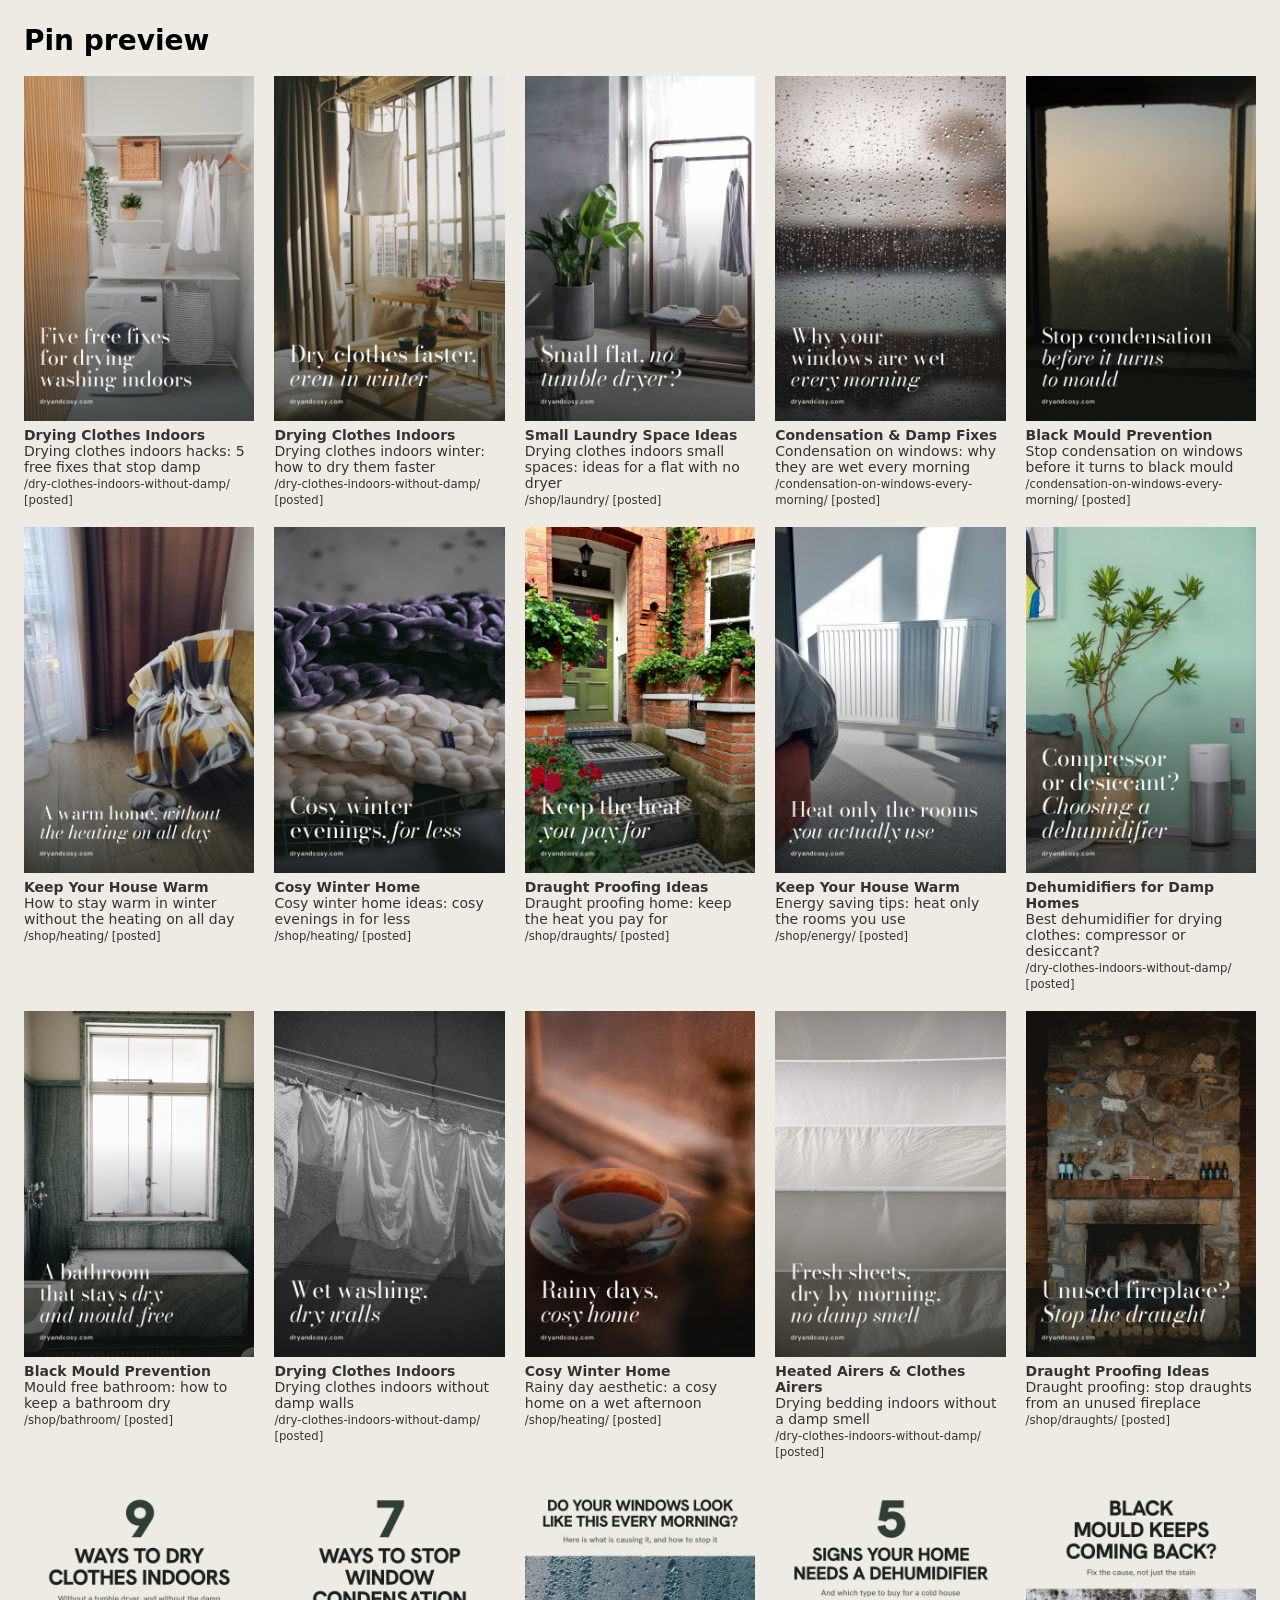
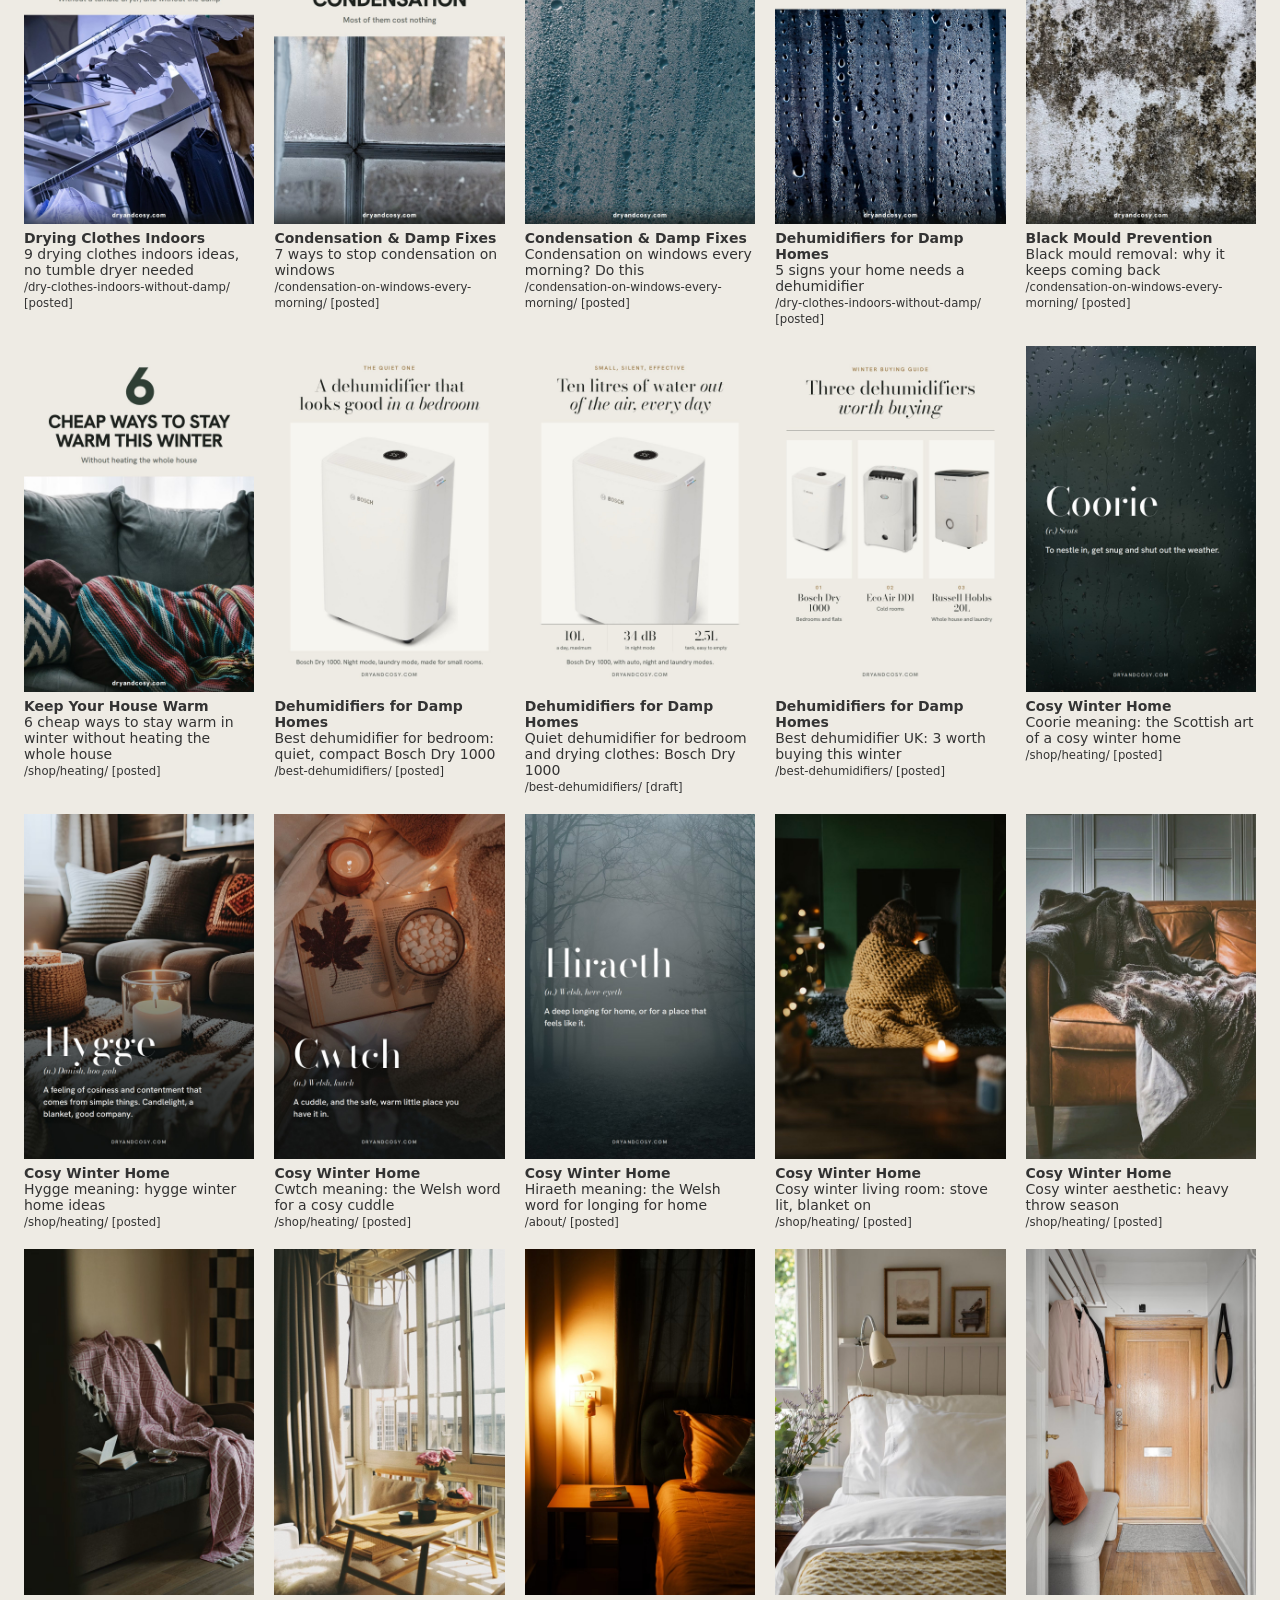
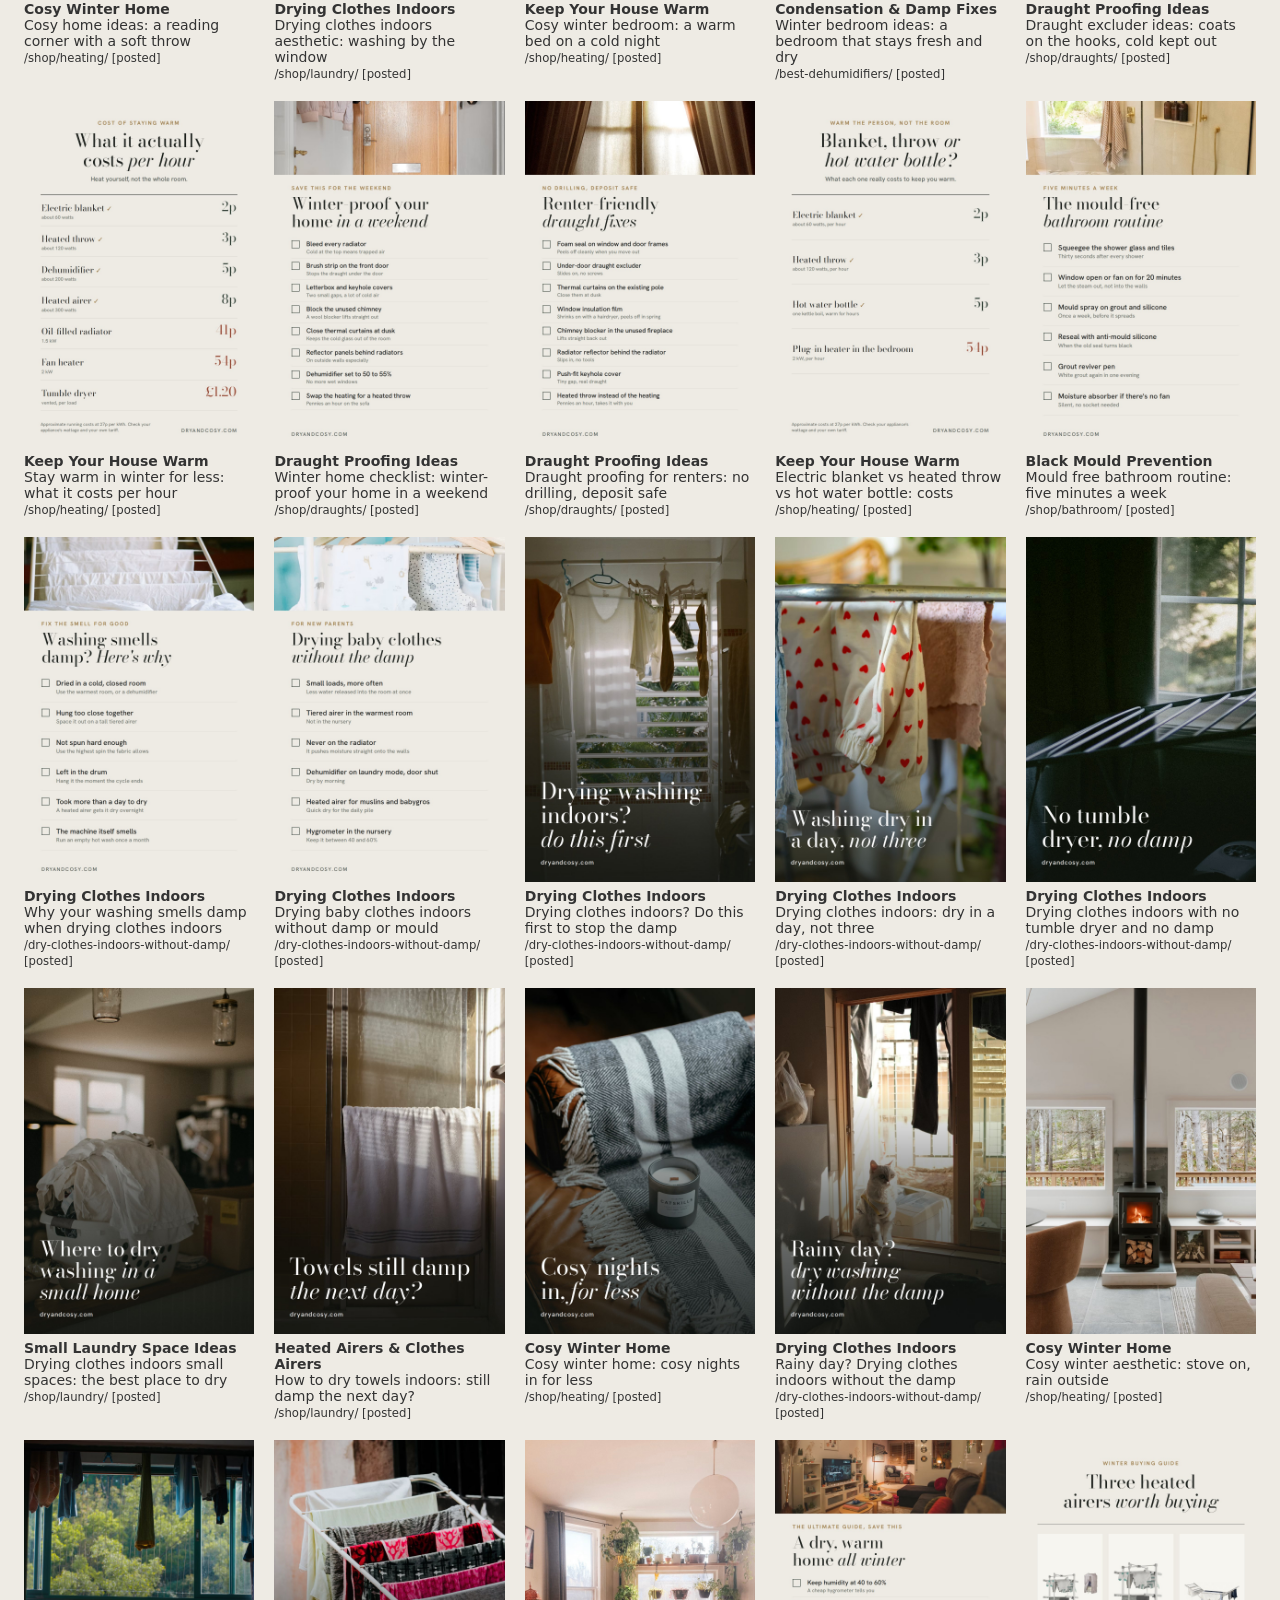
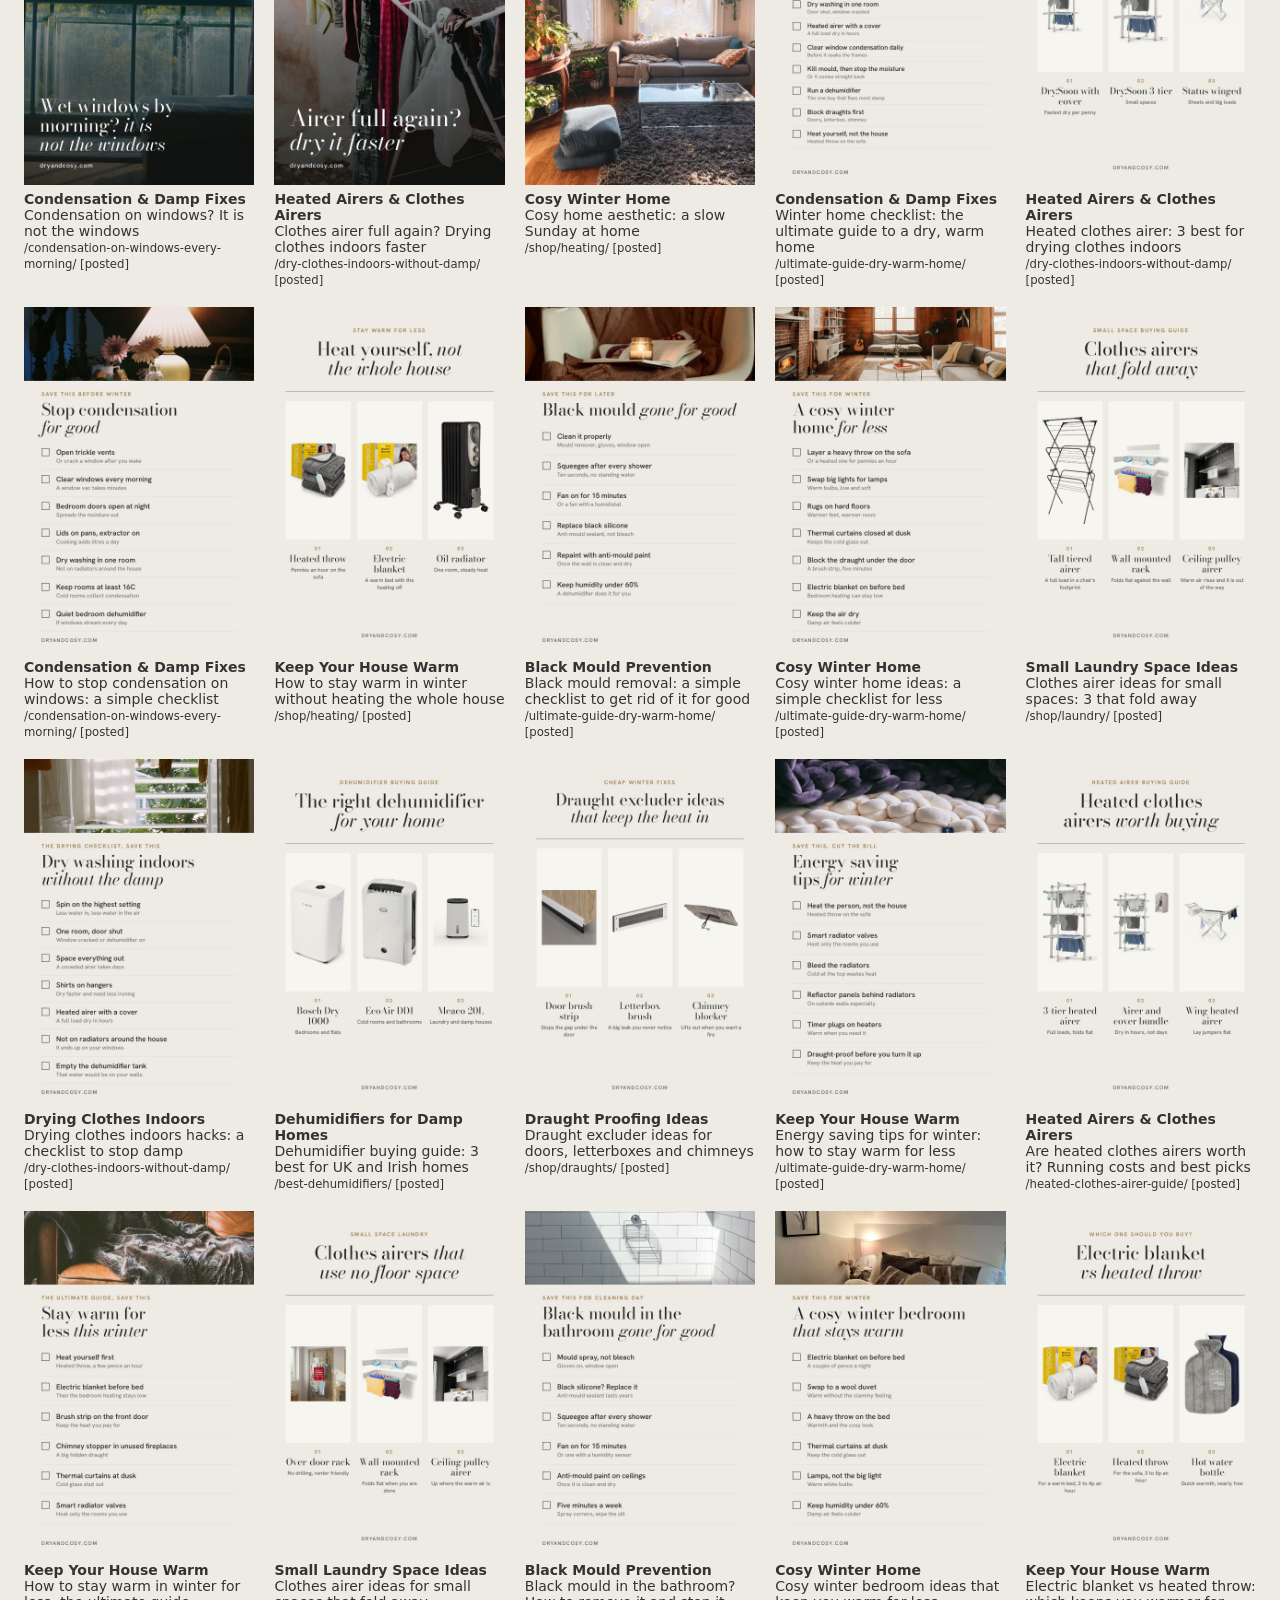
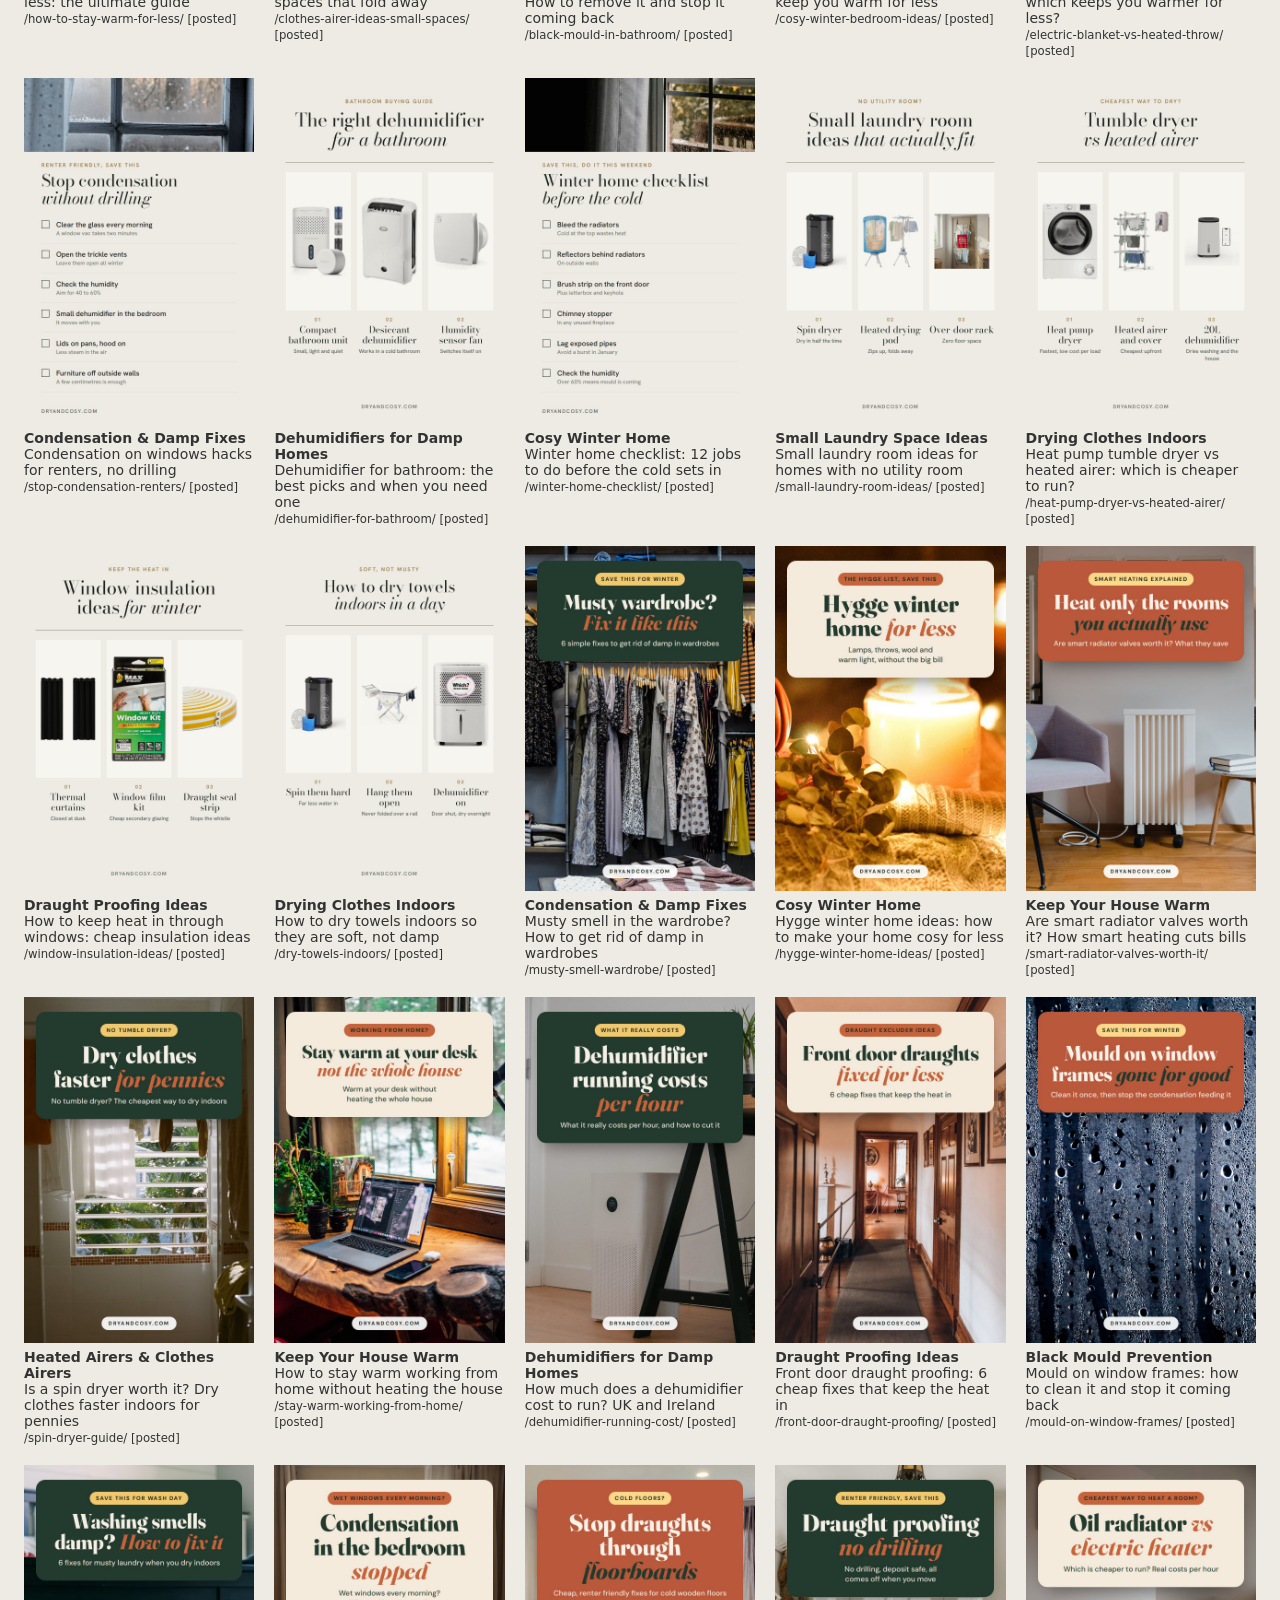
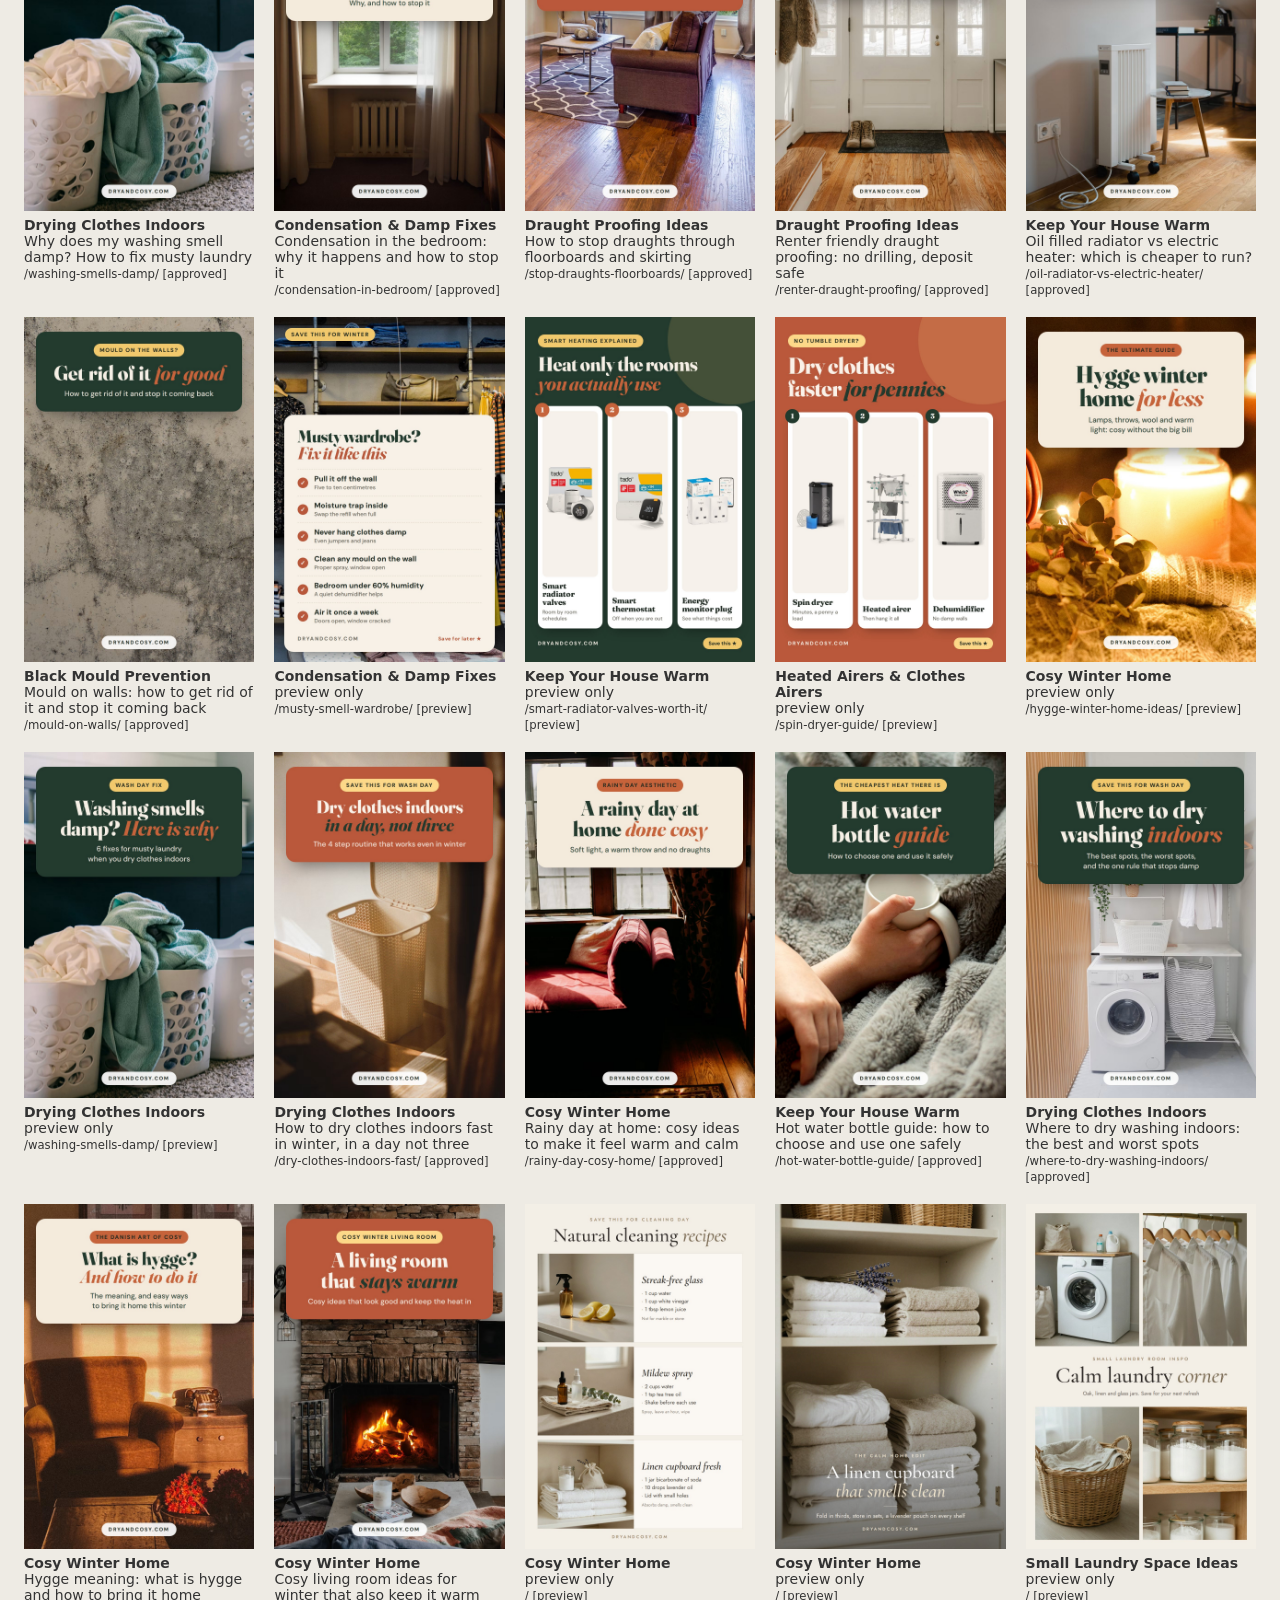
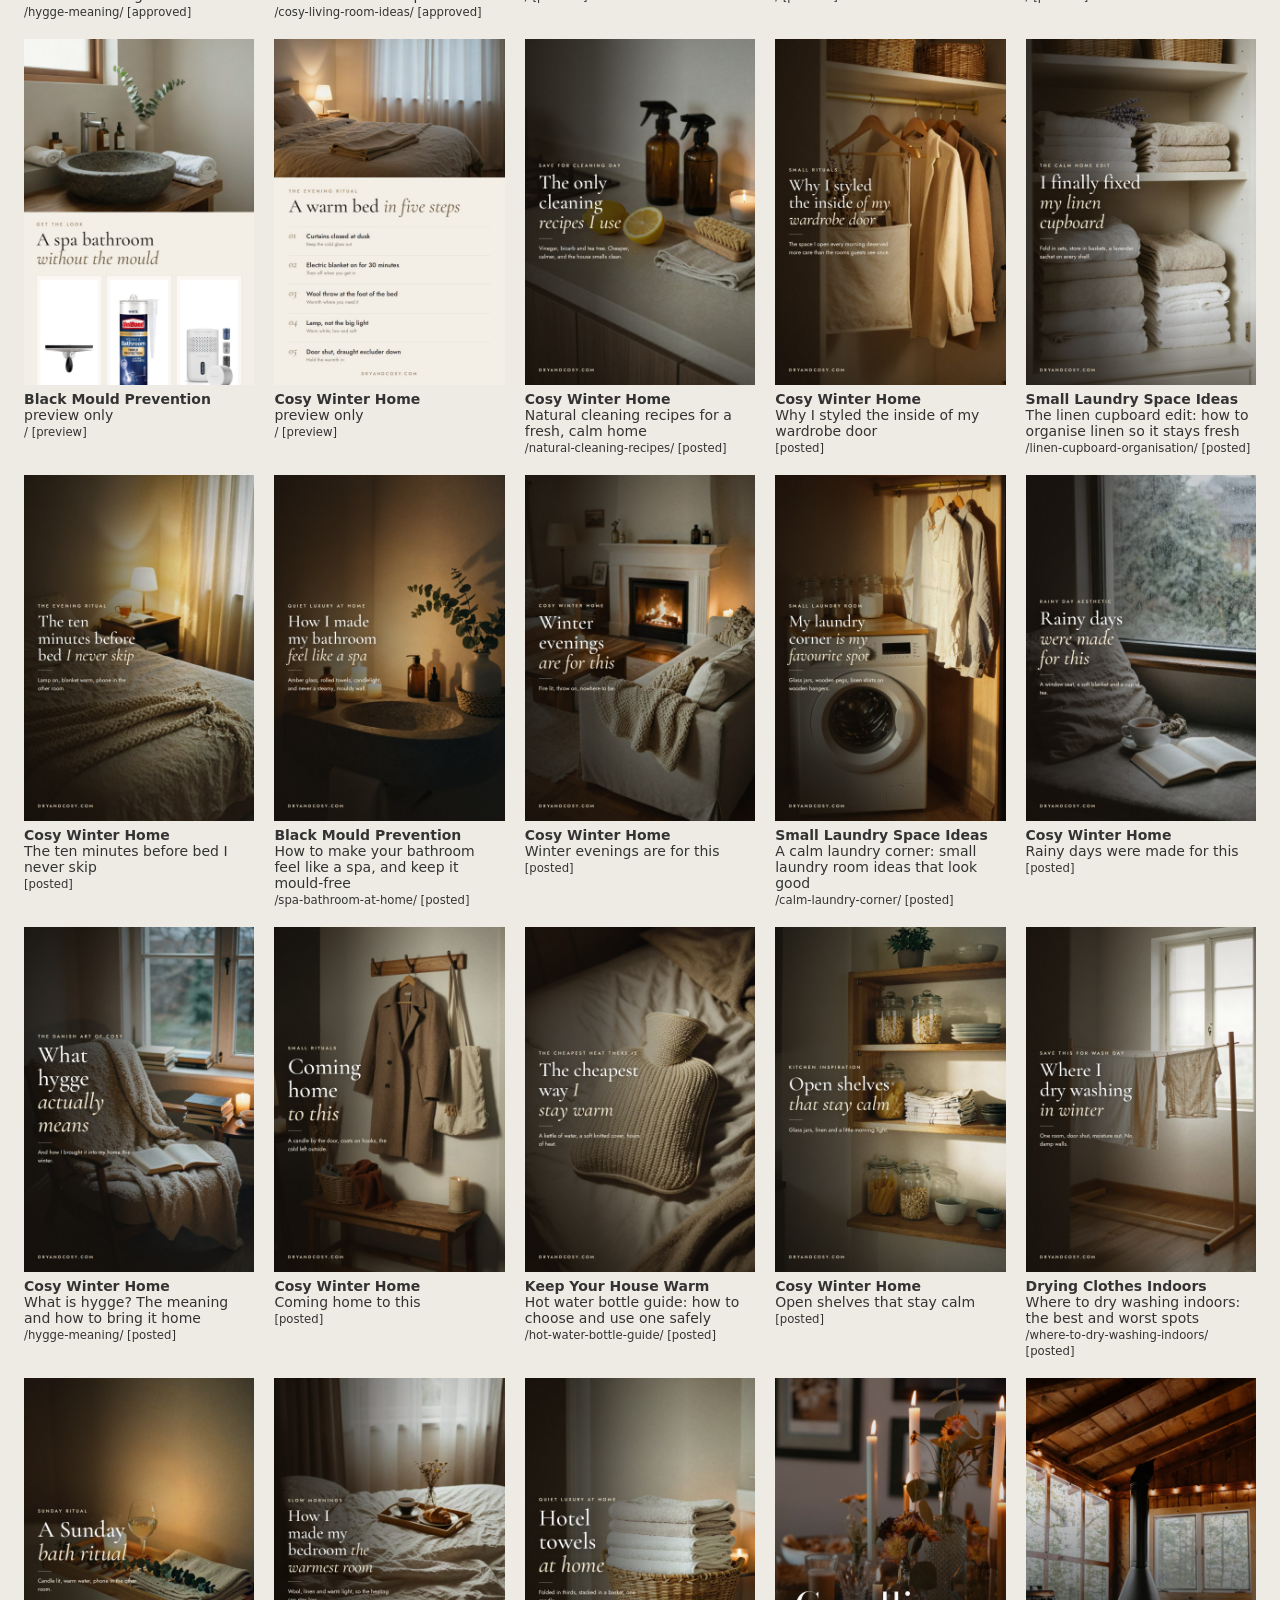
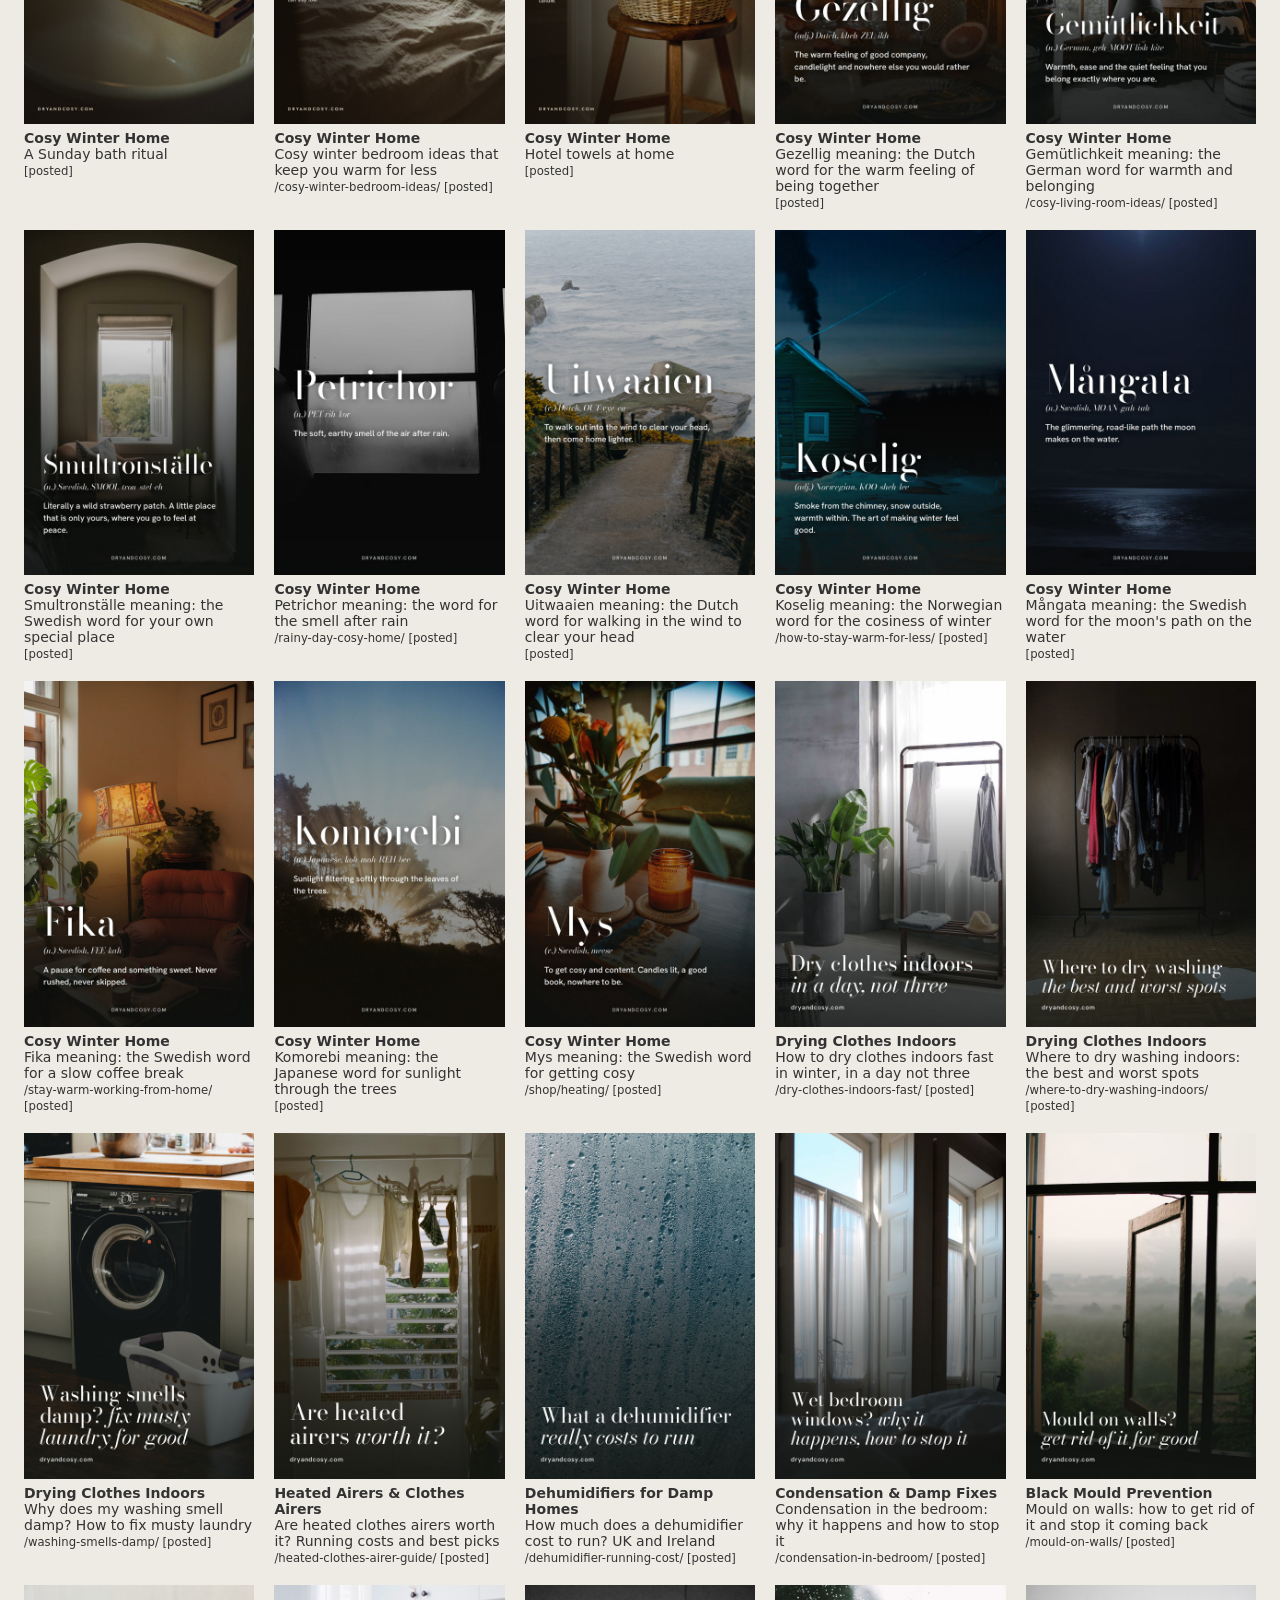
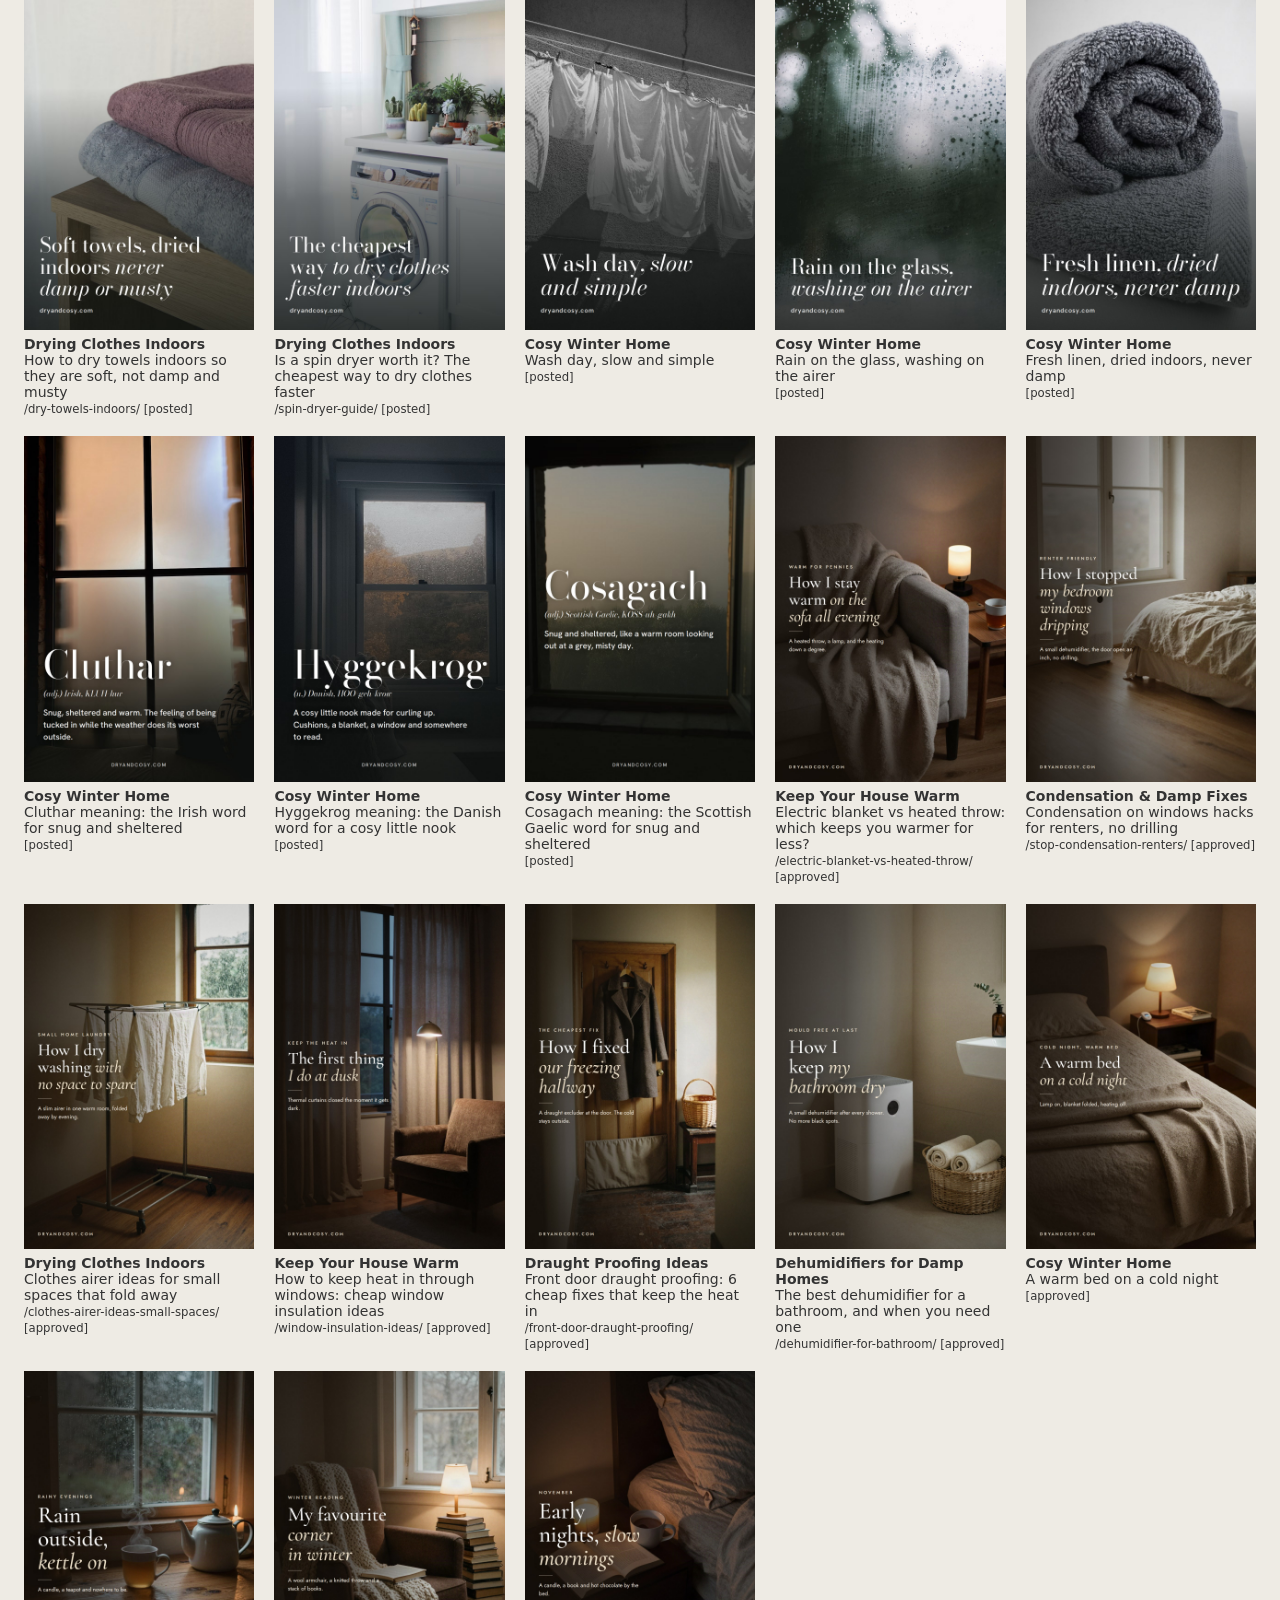
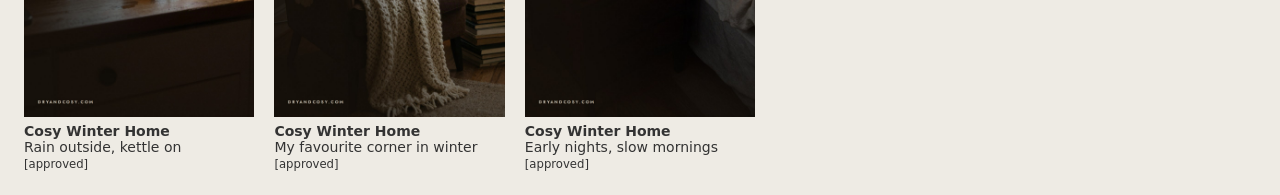
==== commit 8e9b1dfd: "Render pins" ====
--- a/static/pins/index.html
+++ b/static/pins/index.html
@@ -1 +1 @@
-<!doctype html><meta charset="utf-8"><meta name="robots" content="noindex"><title>Pin preview</title><style>body{font:14px system-ui;margin:24px;background:#eeebe4}div{display:grid;grid-template-columns:repeat(auto-fill,minmax(220px,1fr));gap:20px}img{width:100%;display:block}figure{margin:0}figcaption{margin-top:6px;color:#333}</style><h1>Pin preview</h1><div><figure><img src="v2/free-fixes-drying-indoors.jpg" alt=""><figcaption><b>Drying Clothes Indoors</b><br>Drying clothes indoors hacks: 5 free fixes that stop damp<br><small>/dry-clothes-indoors-without-damp/ [posted]</small></figcaption></figure><figure><img src="v2/dry-clothes-faster-winter.jpg" alt=""><figcaption><b>Drying Clothes Indoors</b><br>Drying clothes indoors winter: how to dry them faster<br><small>/dry-clothes-indoors-without-damp/ [posted]</small></figcaption></figure><figure><img src="v2/small-flat-no-dryer.jpg" alt=""><figcaption><b>Small Laundry Space Ideas</b><br>Drying clothes indoors small spaces: ideas for a flat with no dryer<br><small>/shop/laundry/ [posted]</small></figcaption></figure><figure><img src="v2/windows-wet-every-morning.jpg" alt=""><figcaption><b>Condensation &amp; Damp Fixes</b><br>Condensation on windows: why they are wet every morning<br><small>/condensation-on-windows-every-morning/ [posted]</small></figcaption></figure><figure><img src="v2/stop-condensation-before-mould.jpg" alt=""><figcaption><b>Black Mould Prevention</b><br>Stop condensation on windows before it turns to black mould<br><small>/condensation-on-windows-every-morning/ [posted]</small></figcaption></figure><figure><img src="v2/warm-without-heating-all-day.jpg" alt=""><figcaption><b>Keep Your House Warm</b><br>How to stay warm in winter without the heating on all day<br><small>/shop/heating/ [posted]</small></figcaption></figure><figure><img src="v2/cosy-evenings-for-less.jpg" alt=""><figcaption><b>Cosy Winter Home</b><br>Cosy winter home ideas: cosy evenings in for less<br><small>/shop/heating/ [posted]</small></figcaption></figure><figure><img src="v2/keep-the-heat-you-pay-for.jpg" alt=""><figcaption><b>Draught Proofing Ideas</b><br>Draught proofing home: keep the heat you pay for<br><small>/shop/draughts/ [posted]</small></figcaption></figure><figure><img src="v2/heat-only-rooms-you-use.jpg" alt=""><figcaption><b>Keep Your House Warm</b><br>Energy saving tips: heat only the rooms you use<br><small>/shop/energy/ [posted]</small></figcaption></figure><figure><img src="v2/which-dehumidifier.jpg" alt=""><figcaption><b>Dehumidifiers for Damp Homes</b><br>Best dehumidifier for drying clothes: compressor or desiccant?<br><small>/dry-clothes-indoors-without-damp/ [posted]</small></figcaption></figure><figure><img src="v2/dry-mould-free-bathroom.jpg" alt=""><figcaption><b>Black Mould Prevention</b><br>Mould free bathroom: how to keep a bathroom dry<br><small>/shop/bathroom/ [posted]</small></figcaption></figure><figure><img src="v2/wet-washing-dry-walls.jpg" alt=""><figcaption><b>Drying Clothes Indoors</b><br>Drying clothes indoors without damp walls<br><small>/dry-clothes-indoors-without-damp/ [posted]</small></figcaption></figure><figure><img src="v2/rainy-day-cosy-home.jpg" alt=""><figcaption><b>Cosy Winter Home</b><br>Rainy day aesthetic: a cosy home on a wet afternoon<br><small>/shop/heating/ [posted]</small></figcaption></figure><figure><img src="v2/sheets-dry-no-damp-smell.jpg" alt=""><figcaption><b>Heated Airers &amp; Clothes Airers</b><br>Drying bedding indoors without a damp smell<br><small>/dry-clothes-indoors-without-damp/ [posted]</small></figcaption></figure><figure><img src="v2/unused-fireplace-draught.jpg" alt=""><figcaption><b>Draught Proofing Ideas</b><br>Draught proofing: stop draughts from an unused fireplace<br><small>/shop/draughts/ [posted]</small></figcaption></figure><figure><img src="v2/9-ways-dry-clothes-indoors.jpg" alt=""><figcaption><b>Drying Clothes Indoors</b><br>9 drying clothes indoors ideas, no tumble dryer needed<br><small>/dry-clothes-indoors-without-damp/ [posted]</small></figcaption></figure><figure><img src="v2/7-ways-stop-window-condensation.jpg" alt=""><figcaption><b>Condensation &amp; Damp Fixes</b><br>7 ways to stop condensation on windows<br><small>/condensation-on-windows-every-morning/ [posted]</small></figcaption></figure><figure><img src="v2/windows-look-like-this.jpg" alt=""><figcaption><b>Condensation &amp; Damp Fixes</b><br>Condensation on windows every morning? Do this<br><small>/condensation-on-windows-every-morning/ [posted]</small></figcaption></figure><figure><img src="v2/5-signs-need-dehumidifier.jpg" alt=""><figcaption><b>Dehumidifiers for Damp Homes</b><br>5 signs your home needs a dehumidifier<br><small>/dry-clothes-indoors-without-damp/ [posted]</small></figcaption></figure><figure><img src="v2/black-mould-coming-back.jpg" alt=""><figcaption><b>Black Mould Prevention</b><br>Black mould removal: why it keeps coming back<br><small>/condensation-on-windows-every-morning/ [posted]</small></figcaption></figure><figure><img src="v2/6-cheap-ways-stay-warm.jpg" alt=""><figcaption><b>Keep Your House Warm</b><br>6 cheap ways to stay warm in winter without heating the whole house<br><small>/shop/heating/ [posted]</small></figcaption></figure><figure><img src="v2/bosch-dry-1000-hero.jpg" alt=""><figcaption><b>Dehumidifiers for Damp Homes</b><br>Best dehumidifier for bedroom: quiet, compact Bosch Dry 1000<br><small>/best-dehumidifiers/ [posted]</small></figcaption></figure><figure><img src="v2/bosch-10-litres-a-day.jpg" alt=""><figcaption><b>Dehumidifiers for Damp Homes</b><br>Quiet dehumidifier for bedroom and drying clothes: Bosch Dry 1000<br><small>/best-dehumidifiers/ [draft]</small></figcaption></figure><figure><img src="v2/3-dehumidifiers-worth-buying.jpg" alt=""><figcaption><b>Dehumidifiers for Damp Homes</b><br>Best dehumidifier UK: 3 worth buying this winter<br><small>/best-dehumidifiers/ [posted]</small></figcaption></figure><figure><img src="v2/word-coorie.jpg" alt=""><figcaption><b>Cosy Winter Home</b><br>Coorie meaning: the Scottish art of a cosy winter home<br><small>/shop/heating/ [posted]</small></figcaption></figure><figure><img src="v2/word-hygge.jpg" alt=""><figcaption><b>Cosy Winter Home</b><br>Hygge meaning: hygge winter home ideas<br><small>/shop/heating/ [posted]</small></figcaption></figure><figure><img src="v2/word-cwtch.jpg" alt=""><figcaption><b>Cosy Winter Home</b><br>Cwtch meaning: the Welsh word for a cosy cuddle<br><small>/shop/heating/ [posted]</small></figcaption></figure><figure><img src="v2/word-hiraeth.jpg" alt=""><figcaption><b>Cosy Winter Home</b><br>Hiraeth meaning: the Welsh word for longing for home<br><small>/about/ [posted]</small></figcaption></figure><figure><img src="v2/mood-stove-knit-blanket.jpg" alt=""><figcaption><b>Cosy Winter Home</b><br>Cosy winter living room: stove lit, blanket on<br><small>/shop/heating/ [posted]</small></figcaption></figure><figure><img src="v2/mood-sofa-heavy-throw.jpg" alt=""><figcaption><b>Cosy Winter Home</b><br>Cosy winter aesthetic: heavy throw season<br><small>/shop/heating/ [posted]</small></figcaption></figure><figure><img src="v2/mood-reading-corner-throw.jpg" alt=""><figcaption><b>Cosy Winter Home</b><br>Cosy home ideas: a reading corner with a soft throw<br><small>/shop/heating/ [posted]</small></figcaption></figure><figure><img src="v2/mood-washing-by-window.jpg" alt=""><figcaption><b>Drying Clothes Indoors</b><br>Drying clothes indoors aesthetic: washing by the window<br><small>/shop/laundry/ [posted]</small></figcaption></figure><figure><img src="v2/mood-warm-lamp-bedroom.jpg" alt=""><figcaption><b>Keep Your House Warm</b><br>Cosy winter bedroom: a warm bed on a cold night<br><small>/shop/heating/ [posted]</small></figcaption></figure><figure><img src="v2/mood-bright-dry-bedroom.jpg" alt=""><figcaption><b>Condensation &amp; Damp Fixes</b><br>Winter bedroom ideas: a bedroom that stays fresh and dry<br><small>/best-dehumidifiers/ [posted]</small></figcaption></figure><figure><img src="v2/mood-front-door-coats.jpg" alt=""><figcaption><b>Draught Proofing Ideas</b><br>Draught excluder ideas: coats on the hooks, cold kept out<br><small>/shop/draughts/ [posted]</small></figcaption></figure><figure><img src="v2/cost-per-hour-stay-warm.jpg" alt=""><figcaption><b>Keep Your House Warm</b><br>Stay warm in winter for less: what it costs per hour<br><small>/shop/heating/ [posted]</small></figcaption></figure><figure><img src="v2/checklist-winter-proof-weekend.jpg" alt=""><figcaption><b>Draught Proofing Ideas</b><br>Winter home checklist: winter-proof your home in a weekend<br><small>/shop/draughts/ [posted]</small></figcaption></figure><figure><img src="v2/renter-draught-fixes.jpg" alt=""><figcaption><b>Draught Proofing Ideas</b><br>Draught proofing for renters: no drilling, deposit safe<br><small>/shop/draughts/ [posted]</small></figcaption></figure><figure><img src="v2/blanket-throw-bottle-costs.jpg" alt=""><figcaption><b>Keep Your House Warm</b><br>Electric blanket vs heated throw vs hot water bottle: costs<br><small>/shop/heating/ [posted]</small></figcaption></figure><figure><img src="v2/mould-free-bathroom-routine.jpg" alt=""><figcaption><b>Black Mould Prevention</b><br>Mould free bathroom routine: five minutes a week<br><small>/shop/bathroom/ [posted]</small></figcaption></figure><figure><img src="v2/washing-smells-damp.jpg" alt=""><figcaption><b>Drying Clothes Indoors</b><br>Why your washing smells damp when drying clothes indoors<br><small>/dry-clothes-indoors-without-damp/ [posted]</small></figcaption></figure><figure><img src="v2/baby-clothes-drying.jpg" alt=""><figcaption><b>Drying Clothes Indoors</b><br>Drying baby clothes indoors without damp or mould<br><small>/dry-clothes-indoors-without-damp/ [posted]</small></figcaption></figure><figure><img src="v2/drying-indoors-do-this-first.jpg" alt=""><figcaption><b>Drying Clothes Indoors</b><br>Drying clothes indoors? Do this first to stop the damp<br><small>/dry-clothes-indoors-without-damp/ [posted]</small></figcaption></figure><figure><img src="v2/washing-dry-in-a-day.jpg" alt=""><figcaption><b>Drying Clothes Indoors</b><br>Drying clothes indoors: dry in a day, not three<br><small>/dry-clothes-indoors-without-damp/ [posted]</small></figcaption></figure><figure><img src="v2/no-dryer-no-damp.jpg" alt=""><figcaption><b>Drying Clothes Indoors</b><br>Drying clothes indoors with no tumble dryer and no damp<br><small>/dry-clothes-indoors-without-damp/ [posted]</small></figcaption></figure><figure><img src="v2/where-to-dry-washing-small-home.jpg" alt=""><figcaption><b>Small Laundry Space Ideas</b><br>Drying clothes indoors small spaces: the best place to dry<br><small>/shop/laundry/ [posted]</small></figcaption></figure><figure><img src="v2/towels-still-damp.jpg" alt=""><figcaption><b>Heated Airers &amp; Clothes Airers</b><br>How to dry towels indoors: still damp the next day?<br><small>/shop/laundry/ [posted]</small></figcaption></figure><figure><img src="v2/cosy-nights-for-less.jpg" alt=""><figcaption><b>Cosy Winter Home</b><br>Cosy winter home: cosy nights in for less<br><small>/shop/heating/ [posted]</small></figcaption></figure><figure><img src="v2/rainy-day-dry-washing.jpg" alt=""><figcaption><b>Drying Clothes Indoors</b><br>Rainy day? Drying clothes indoors without the damp<br><small>/dry-clothes-indoors-without-damp/ [posted]</small></figcaption></figure><figure><img src="v2/photo-stove-rain-outside.jpg" alt=""><figcaption><b>Cosy Winter Home</b><br>Cosy winter aesthetic: stove on, rain outside<br><small>/shop/heating/ [posted]</small></figcaption></figure><figure><img src="v2/wet-windows-not-the-windows.jpg" alt=""><figcaption><b>Condensation &amp; Damp Fixes</b><br>Condensation on windows? It is not the windows<br><small>/condensation-on-windows-every-morning/ [posted]</small></figcaption></figure><figure><img src="v2/airer-full-again.jpg" alt=""><figcaption><b>Heated Airers &amp; Clothes Airers</b><br>Clothes airer full again? Drying clothes indoors faster<br><small>/dry-clothes-indoors-without-damp/ [posted]</small></figcaption></figure><figure><img src="v2/photo-slow-sunday-plants.jpg" alt=""><figcaption><b>Cosy Winter Home</b><br>Cosy home aesthetic: a slow Sunday at home<br><small>/shop/heating/ [posted]</small></figcaption></figure><figure><img src="v2/ultimate-guide-dry-warm-home.jpg" alt=""><figcaption><b>Condensation &amp; Damp Fixes</b><br>Winter home checklist: the ultimate guide to a dry, warm home<br><small>/ultimate-guide-dry-warm-home/ [posted]</small></figcaption></figure><figure><img src="v2/heated-airers-worth-buying.jpg" alt=""><figcaption><b>Heated Airers &amp; Clothes Airers</b><br>Heated clothes airer: 3 best for drying clothes indoors<br><small>/dry-clothes-indoors-without-damp/ [posted]</small></figcaption></figure><figure><img src="v2/condensation-guide-save-this.jpg" alt=""><figcaption><b>Condensation &amp; Damp Fixes</b><br>How to stop condensation on windows: a simple checklist<br><small>/condensation-on-windows-every-morning/ [posted]</small></figcaption></figure><figure><img src="v2/stay-warm-for-less-trio.jpg" alt=""><figcaption><b>Keep Your House Warm</b><br>How to stay warm in winter without heating the whole house<br><small>/shop/heating/ [posted]</small></figcaption></figure><figure><img src="v2/black-mould-checklist.jpg" alt=""><figcaption><b>Black Mould Prevention</b><br>Black mould removal: a simple checklist to get rid of it for good<br><small>/ultimate-guide-dry-warm-home/ [posted]</small></figcaption></figure><figure><img src="v2/cosy-winter-home-checklist.jpg" alt=""><figcaption><b>Cosy Winter Home</b><br>Cosy winter home ideas: a simple checklist for less<br><small>/ultimate-guide-dry-warm-home/ [posted]</small></figcaption></figure><figure><img src="v2/clothes-airer-ideas-small-spaces.jpg" alt=""><figcaption><b>Small Laundry Space Ideas</b><br>Clothes airer ideas for small spaces: 3 that fold away<br><small>/shop/laundry/ [posted]</small></figcaption></figure><figure><img src="v2/drying-clothes-indoors-checklist.jpg" alt=""><figcaption><b>Drying Clothes Indoors</b><br>Drying clothes indoors hacks: a checklist to stop damp<br><small>/dry-clothes-indoors-without-damp/ [posted]</small></figcaption></figure><figure><img src="v2/dehumidifier-buying-guide-trio.jpg" alt=""><figcaption><b>Dehumidifiers for Damp Homes</b><br>Dehumidifier buying guide: 3 best for UK and Irish homes<br><small>/best-dehumidifiers/ [posted]</small></figcaption></figure><figure><img src="v2/draught-excluder-ideas-trio.jpg" alt=""><figcaption><b>Draught Proofing Ideas</b><br>Draught excluder ideas for doors, letterboxes and chimneys<br><small>/shop/draughts/ [posted]</small></figcaption></figure><figure><img src="v2/energy-saving-tips-checklist.jpg" alt=""><figcaption><b>Keep Your House Warm</b><br>Energy saving tips for winter: how to stay warm for less<br><small>/ultimate-guide-dry-warm-home/ [posted]</small></figcaption></figure><figure><img src="v2/heated-clothes-airer-worth-it.jpg" alt=""><figcaption><b>Heated Airers &amp; Clothes Airers</b><br>Are heated clothes airers worth it? Running costs and best picks<br><small>/heated-clothes-airer-guide/ [posted]</small></figcaption></figure><figure><img src="v2/stay-warm-for-less-guide.jpg" alt=""><figcaption><b>Keep Your House Warm</b><br>How to stay warm in winter for less: the ultimate guide<br><small>/how-to-stay-warm-for-less/ [posted]</small></figcaption></figure><figure><img src="v2/small-space-airers-no-floor.jpg" alt=""><figcaption><b>Small Laundry Space Ideas</b><br>Clothes airer ideas for small spaces that fold away<br><small>/clothes-airer-ideas-small-spaces/ [posted]</small></figcaption></figure><figure><img src="v2/black-mould-bathroom-checklist.jpg" alt=""><figcaption><b>Black Mould Prevention</b><br>Black mould in the bathroom? How to remove it and stop it coming back<br><small>/black-mould-in-bathroom/ [posted]</small></figcaption></figure><figure><img src="v2/cosy-winter-bedroom-checklist.jpg" alt=""><figcaption><b>Cosy Winter Home</b><br>Cosy winter bedroom ideas that keep you warm for less<br><small>/cosy-winter-bedroom-ideas/ [posted]</small></figcaption></figure><figure><img src="v2/electric-blanket-vs-heated-throw-trio.jpg" alt=""><figcaption><b>Keep Your House Warm</b><br>Electric blanket vs heated throw: which keeps you warmer for less?<br><small>/electric-blanket-vs-heated-throw/ [posted]</small></figcaption></figure><figure><img src="v2/condensation-renters-checklist.jpg" alt=""><figcaption><b>Condensation &amp; Damp Fixes</b><br>Condensation on windows hacks for renters, no drilling<br><small>/stop-condensation-renters/ [posted]</small></figcaption></figure><figure><img src="v2/dehumidifier-for-bathroom-trio.jpg" alt=""><figcaption><b>Dehumidifiers for Damp Homes</b><br>Dehumidifier for bathroom: the best picks and when you need one<br><small>/dehumidifier-for-bathroom/ [posted]</small></figcaption></figure><figure><img src="v2/winter-home-checklist-12-jobs.jpg" alt=""><figcaption><b>Cosy Winter Home</b><br>Winter home checklist: 12 jobs to do before the cold sets in<br><small>/winter-home-checklist/ [posted]</small></figcaption></figure><figure><img src="v2/small-laundry-room-ideas-trio.jpg" alt=""><figcaption><b>Small Laundry Space Ideas</b><br>Small laundry room ideas for homes with no utility room<br><small>/small-laundry-room-ideas/ [posted]</small></figcaption></figure><figure><img src="v2/heat-pump-dryer-vs-heated-airer-trio.jpg" alt=""><figcaption><b>Drying Clothes Indoors</b><br>Heat pump tumble dryer vs heated airer: which is cheaper to run?<br><small>/heat-pump-dryer-vs-heated-airer/ [posted]</small></figcaption></figure><figure><img src="v2/window-insulation-ideas-trio.jpg" alt=""><figcaption><b>Draught Proofing Ideas</b><br>How to keep heat in through windows: cheap insulation ideas<br><small>/window-insulation-ideas/ [posted]</small></figcaption></figure><figure><img src="v2/dry-towels-indoors-trio.jpg" alt=""><figcaption><b>Drying Clothes Indoors</b><br>How to dry towels indoors so they are soft, not damp<br><small>/dry-towels-indoors/ [posted]</small></figcaption></figure><figure><img src="v2/musty-wardrobe-checklist.jpg" alt=""><figcaption><b>Condensation &amp; Damp Fixes</b><br>Musty smell in the wardrobe? How to get rid of damp in wardrobes<br><small>/musty-smell-wardrobe/ [posted]</small></figcaption></figure><figure><img src="v2/hygge-winter-home-checklist.jpg" alt=""><figcaption><b>Cosy Winter Home</b><br>Hygge winter home ideas: how to make your home cosy for less<br><small>/hygge-winter-home-ideas/ [posted]</small></figcaption></figure><figure><img src="v2/smart-radiator-valves-trio.jpg" alt=""><figcaption><b>Keep Your House Warm</b><br>Are smart radiator valves worth it? How smart heating cuts bills<br><small>/smart-radiator-valves-worth-it/ [posted]</small></figcaption></figure><figure><img src="v2/spin-dryer-worth-it-trio.jpg" alt=""><figcaption><b>Heated Airers &amp; Clothes Airers</b><br>Is a spin dryer worth it? Dry clothes faster indoors for pennies<br><small>/spin-dryer-guide/ [posted]</small></figcaption></figure><figure><img src="v2/stay-warm-working-from-home-trio.jpg" alt=""><figcaption><b>Keep Your House Warm</b><br>How to stay warm working from home without heating the house<br><small>/stay-warm-working-from-home/ [posted]</small></figcaption></figure><figure><img src="v2/dehumidifier-running-cost-trio.jpg" alt=""><figcaption><b>Dehumidifiers for Damp Homes</b><br>How much does a dehumidifier cost to run? UK and Ireland<br><small>/dehumidifier-running-cost/ [posted]</small></figcaption></figure><figure><img src="v2/front-door-draught-proofing-trio.jpg" alt=""><figcaption><b>Draught Proofing Ideas</b><br>Front door draught proofing: 6 cheap fixes that keep the heat in<br><small>/front-door-draught-proofing/ [posted]</small></figcaption></figure><figure><img src="v2/mould-window-frames-checklist.jpg" alt=""><figcaption><b>Black Mould Prevention</b><br>Mould on window frames: how to clean it and stop it coming back<br><small>/mould-on-window-frames/ [posted]</small></figcaption></figure><figure><img src="v2/washing-smells-damp-fix.jpg" alt=""><figcaption><b>Drying Clothes Indoors</b><br>Why does my washing smell damp? How to fix musty laundry<br><small>/washing-smells-damp/ [approved]</small></figcaption></figure><figure><img src="v2/condensation-bedroom-trio.jpg" alt=""><figcaption><b>Condensation &amp; Damp Fixes</b><br>Condensation in the bedroom: why it happens and how to stop it<br><small>/condensation-in-bedroom/ [approved]</small></figcaption></figure><figure><img src="v2/floorboard-draughts-trio.jpg" alt=""><figcaption><b>Draught Proofing Ideas</b><br>How to stop draughts through floorboards and skirting<br><small>/stop-draughts-floorboards/ [approved]</small></figcaption></figure><figure><img src="v2/renter-draught-proofing-checklist.jpg" alt=""><figcaption><b>Draught Proofing Ideas</b><br>Renter friendly draught proofing: no drilling, deposit safe<br><small>/renter-draught-proofing/ [approved]</small></figcaption></figure><figure><img src="v2/oil-radiator-vs-heater-trio.jpg" alt=""><figcaption><b>Keep Your House Warm</b><br>Oil filled radiator vs electric heater: which is cheaper to run?<br><small>/oil-radiator-vs-electric-heater/ [approved]</small></figcaption></figure><figure><img src="v2/mould-on-walls-trio.jpg" alt=""><figcaption><b>Black Mould Prevention</b><br>Mould on walls: how to get rid of it and stop it coming back<br><small>/mould-on-walls/ [approved]</small></figcaption></figure><figure><img src="v2/preview-v3-check.jpg" alt=""><figcaption><b>Condensation &amp; Damp Fixes</b><br>preview only<br><small>/musty-smell-wardrobe/ [preview]</small></figcaption></figure><figure><img src="v2/preview-v3-trio-forest.jpg" alt=""><figcaption><b>Keep Your House Warm</b><br>preview only<br><small>/smart-radiator-valves-worth-it/ [preview]</small></figcaption></figure><figure><img src="v2/preview-v3-trio-terracotta.jpg" alt=""><figcaption><b>Heated Airers &amp; Clothes Airers</b><br>preview only<br><small>/spin-dryer-guide/ [preview]</small></figcaption></figure><figure><img src="v2/preview-v3-cover.jpg" alt=""><figcaption><b>Cosy Winter Home</b><br>preview only<br><small>/hygge-winter-home-ideas/ [preview]</small></figcaption></figure><figure><img src="v2/preview-v3-cover-forest.jpg" alt=""><figcaption><b>Drying Clothes Indoors</b><br>preview only<br><small>/washing-smells-damp/ [preview]</small></figcaption></figure><figure><img src="v2/dry-clothes-indoors-fast-cover.jpg" alt=""><figcaption><b>Drying Clothes Indoors</b><br>How to dry clothes indoors fast in winter, in a day not three<br><small>/dry-clothes-indoors-fast/ [approved]</small></figcaption></figure><figure><img src="v2/rainy-day-cosy-home-cover.jpg" alt=""><figcaption><b>Cosy Winter Home</b><br>Rainy day at home: cosy ideas to make it feel warm and calm<br><small>/rainy-day-cosy-home/ [approved]</small></figcaption></figure><figure><img src="v2/hot-water-bottle-guide-cover.jpg" alt=""><figcaption><b>Keep Your House Warm</b><br>Hot water bottle guide: how to choose and use one safely<br><small>/hot-water-bottle-guide/ [approved]</small></figcaption></figure><figure><img src="v2/where-to-dry-washing-cover.jpg" alt=""><figcaption><b>Drying Clothes Indoors</b><br>Where to dry washing indoors: the best and worst spots<br><small>/where-to-dry-washing-indoors/ [approved]</small></figcaption></figure><figure><img src="v2/hygge-meaning-cover.jpg" alt=""><figcaption><b>Cosy Winter Home</b><br>Hygge meaning: what is hygge and how to bring it home<br><small>/hygge-meaning/ [approved]</small></figcaption></figure><figure><img src="v2/cosy-living-room-cover.jpg" alt=""><figcaption><b>Cosy Winter Home</b><br>Cosy living room ideas for winter that also keep it warm<br><small>/cosy-living-room-ideas/ [approved]</small></figcaption></figure><figure><img src="v2/preview-v4-cleaning-recipes.jpg" alt=""><figcaption><b>Cosy Winter Home</b><br>preview only<br><small>/ [preview]</small></figcaption></figure><figure><img src="v2/preview-v4-edit.jpg" alt=""><figcaption><b>Cosy Winter Home</b><br>preview only<br><small>/ [preview]</small></figcaption></figure><figure><img src="v2/preview-v4-grid.jpg" alt=""><figcaption><b>Small Laundry Space Ideas</b><br>preview only<br><small>/ [preview]</small></figcaption></figure><figure><img src="v2/preview-v4-shop.jpg" alt=""><figcaption><b>Black Mould Prevention</b><br>preview only<br><small>/ [preview]</small></figcaption></figure><figure><img src="v2/preview-v4-steps.jpg" alt=""><figcaption><b>Cosy Winter Home</b><br>preview only<br><small>/ [preview]</small></figcaption></figure><figure><img src="v2/ed-cleaning-recipes.jpg" alt=""><figcaption><b>Cosy Winter Home</b><br>Natural cleaning recipes for a fresh, calm home<br><small>/natural-cleaning-recipes/ [posted]</small></figcaption></figure><figure><img src="v2/ed-wardrobe-door.jpg" alt=""><figcaption><b>Cosy Winter Home</b><br>Why I styled the inside of my wardrobe door<br><small> [posted]</small></figcaption></figure><figure><img src="v2/ed-linen-cupboard.jpg" alt=""><figcaption><b>Small Laundry Space Ideas</b><br>The linen cupboard edit: how to organise linen so it stays fresh<br><small>/linen-cupboard-organisation/ [posted]</small></figcaption></figure><figure><img src="v2/ed-before-bed.jpg" alt=""><figcaption><b>Cosy Winter Home</b><br>The ten minutes before bed I never skip<br><small> [posted]</small></figcaption></figure><figure><img src="v2/ed-spa-bathroom.jpg" alt=""><figcaption><b>Black Mould Prevention</b><br>How to make your bathroom feel like a spa, and keep it mould-free<br><small>/spa-bathroom-at-home/ [posted]</small></figcaption></figure><figure><img src="v2/ed-winter-evenings.jpg" alt=""><figcaption><b>Cosy Winter Home</b><br>Winter evenings are for this<br><small> [posted]</small></figcaption></figure><figure><img src="v2/ed-laundry-corner.jpg" alt=""><figcaption><b>Small Laundry Space Ideas</b><br>A calm laundry corner: small laundry room ideas that look good<br><small>/calm-laundry-corner/ [posted]</small></figcaption></figure><figure><img src="v2/ed-rainy-days.jpg" alt=""><figcaption><b>Cosy Winter Home</b><br>Rainy days were made for this<br><small> [posted]</small></figcaption></figure><figure><img src="v2/ed-hygge.jpg" alt=""><figcaption><b>Cosy Winter Home</b><br>What is hygge? The meaning and how to bring it home<br><small>/hygge-meaning/ [posted]</small></figcaption></figure><figure><img src="v2/ed-coming-home.jpg" alt=""><figcaption><b>Cosy Winter Home</b><br>Coming home to this<br><small> [posted]</small></figcaption></figure><figure><img src="v2/ed-hot-water-bottle.jpg" alt=""><figcaption><b>Keep Your House Warm</b><br>Hot water bottle guide: how to choose and use one safely<br><small>/hot-water-bottle-guide/ [posted]</small></figcaption></figure><figure><img src="v2/ed-open-shelves.jpg" alt=""><figcaption><b>Cosy Winter Home</b><br>Open shelves that stay calm<br><small> [posted]</small></figcaption></figure><figure><img src="v2/ed-where-to-dry.jpg" alt=""><figcaption><b>Drying Clothes Indoors</b><br>Where to dry washing indoors: the best and worst spots<br><small>/where-to-dry-washing-indoors/ [posted]</small></figcaption></figure><figure><img src="v2/ed-sunday-bath.jpg" alt=""><figcaption><b>Cosy Winter Home</b><br>A Sunday bath ritual<br><small> [posted]</small></figcaption></figure><figure><img src="v2/ed-warm-bedroom.jpg" alt=""><figcaption><b>Cosy Winter Home</b><br>Cosy winter bedroom ideas that keep you warm for less<br><small>/cosy-winter-bedroom-ideas/ [posted]</small></figcaption></figure><figure><img src="v2/ed-hotel-towels.jpg" alt=""><figcaption><b>Cosy Winter Home</b><br>Hotel towels at home<br><small> [approved]</small></figcaption></figure><figure><img src="v2/word-gezellig.jpg" alt=""><figcaption><b>Cosy Winter Home</b><br>Gezellig meaning: the Dutch word for the warm feeling of being together<br><small> [posted]</small></figcaption></figure><figure><img src="v2/word-gemutlichkeit.jpg" alt=""><figcaption><b>Cosy Winter Home</b><br>Gemütlichkeit meaning: the German word for warmth and belonging<br><small>/cosy-living-room-ideas/ [posted]</small></figcaption></figure><figure><img src="v2/word-smultronstalle.jpg" alt=""><figcaption><b>Cosy Winter Home</b><br>Smultronställe meaning: the Swedish word for your own special place<br><small> [posted]</small></figcaption></figure><figure><img src="v2/word-petrichor.jpg" alt=""><figcaption><b>Cosy Winter Home</b><br>Petrichor meaning: the word for the smell after rain<br><small>/rainy-day-cosy-home/ [posted]</small></figcaption></figure><figure><img src="v2/word-uitwaaien.jpg" alt=""><figcaption><b>Cosy Winter Home</b><br>Uitwaaien meaning: the Dutch word for walking in the wind to clear your head<br><small> [posted]</small></figcaption></figure><figure><img src="v2/word-koselig.jpg" alt=""><figcaption><b>Cosy Winter Home</b><br>Koselig meaning: the Norwegian word for the cosiness of winter<br><small>/how-to-stay-warm-for-less/ [posted]</small></figcaption></figure><figure><img src="v2/word-mangata.jpg" alt=""><figcaption><b>Cosy Winter Home</b><br>Mångata meaning: the Swedish word for the moon&#x27;s path on the water<br><small> [posted]</small></figcaption></figure><figure><img src="v2/word-fika.jpg" alt=""><figcaption><b>Cosy Winter Home</b><br>Fika meaning: the Swedish word for a slow coffee break<br><small>/stay-warm-working-from-home/ [posted]</small></figcaption></figure><figure><img src="v2/word-komorebi.jpg" alt=""><figcaption><b>Cosy Winter Home</b><br>Komorebi meaning: the Japanese word for sunlight through the trees<br><small> [posted]</small></figcaption></figure><figure><img src="v2/word-mys.jpg" alt=""><figcaption><b>Cosy Winter Home</b><br>Mys meaning: the Swedish word for getting cosy<br><small>/shop/heating/ [posted]</small></figcaption></figure><figure><img src="v2/ph-dry-fast.jpg" alt=""><figcaption><b>Drying Clothes Indoors</b><br>How to dry clothes indoors fast in winter, in a day not three<br><small>/dry-clothes-indoors-fast/ [approved]</small></figcaption></figure><figure><img src="v2/ph-where-dry.jpg" alt=""><figcaption><b>Drying Clothes Indoors</b><br>Where to dry washing indoors: the best and worst spots<br><small>/where-to-dry-washing-indoors/ [approved]</small></figcaption></figure><figure><img src="v2/ph-washing-smells.jpg" alt=""><figcaption><b>Drying Clothes Indoors</b><br>Why does my washing smell damp? How to fix musty laundry<br><small>/washing-smells-damp/ [approved]</small></figcaption></figure><figure><img src="v2/ph-heated-airer.jpg" alt=""><figcaption><b>Heated Airers &amp; Clothes Airers</b><br>Are heated clothes airers worth it? Running costs and best picks<br><small>/heated-clothes-airer-guide/ [approved]</small></figcaption></figure><figure><img src="v2/ph-dehum-cost.jpg" alt=""><figcaption><b>Dehumidifiers for Damp Homes</b><br>How much does a dehumidifier cost to run? UK and Ireland<br><small>/dehumidifier-running-cost/ [approved]</small></figcaption></figure><figure><img src="v2/ph-bedroom-condensation.jpg" alt=""><figcaption><b>Condensation &amp; Damp Fixes</b><br>Condensation in the bedroom: why it happens and how to stop it<br><small>/condensation-in-bedroom/ [approved]</small></figcaption></figure><figure><img src="v2/ph-mould-walls.jpg" alt=""><figcaption><b>Black Mould Prevention</b><br>Mould on walls: how to get rid of it and stop it coming back<br><small>/mould-on-walls/ [approved]</small></figcaption></figure><figure><img src="v2/ph-towels.jpg" alt=""><figcaption><b>Drying Clothes Indoors</b><br>How to dry towels indoors so they are soft, not damp and musty<br><small>/dry-towels-indoors/ [approved]</small></figcaption></figure><figure><img src="v2/ph-spin-dryer.jpg" alt=""><figcaption><b>Drying Clothes Indoors</b><br>Is a spin dryer worth it? The cheapest way to dry clothes faster<br><small>/spin-dryer-guide/ [approved]</small></figcaption></figure><figure><img src="v2/ph-wash-day.jpg" alt=""><figcaption><b>Cosy Winter Home</b><br>Wash day, slow and simple<br><small> [approved]</small></figcaption></figure><figure><img src="v2/ph-rain-glass.jpg" alt=""><figcaption><b>Cosy Winter Home</b><br>Rain on the glass, washing on the airer<br><small> [approved]</small></figcaption></figure><figure><img src="v2/ph-fresh-linen.jpg" alt=""><figcaption><b>Cosy Winter Home</b><br>Fresh linen, dried indoors, never damp<br><small> [approved]</small></figcaption></figure><figure><img src="v2/word-cluthar.jpg" alt=""><figcaption><b>Cosy Winter Home</b><br>Cluthar meaning: the Irish word for snug and sheltered<br><small> [approved]</small></figcaption></figure><figure><img src="v2/word-hyggekrog.jpg" alt=""><figcaption><b>Cosy Winter Home</b><br>Hyggekrog meaning: the Danish word for a cosy little nook<br><small> [approved]</small></figcaption></figure><figure><img src="v2/word-cosagach.jpg" alt=""><figcaption><b>Cosy Winter Home</b><br>Cosagach meaning: the Scottish Gaelic word for snug and sheltered<br><small> [approved]</small></figcaption></figure></div>+<!doctype html><meta charset="utf-8"><meta name="robots" content="noindex"><title>Pin preview</title><style>body{font:14px system-ui;margin:24px;background:#eeebe4}div{display:grid;grid-template-columns:repeat(auto-fill,minmax(220px,1fr));gap:20px}img{width:100%;display:block}figure{margin:0}figcaption{margin-top:6px;color:#333}</style><h1>Pin preview</h1><div><figure><img src="v2/free-fixes-drying-indoors.jpg" alt=""><figcaption><b>Drying Clothes Indoors</b><br>Drying clothes indoors hacks: 5 free fixes that stop damp<br><small>/dry-clothes-indoors-without-damp/ [posted]</small></figcaption></figure><figure><img src="v2/dry-clothes-faster-winter.jpg" alt=""><figcaption><b>Drying Clothes Indoors</b><br>Drying clothes indoors winter: how to dry them faster<br><small>/dry-clothes-indoors-without-damp/ [posted]</small></figcaption></figure><figure><img src="v2/small-flat-no-dryer.jpg" alt=""><figcaption><b>Small Laundry Space Ideas</b><br>Drying clothes indoors small spaces: ideas for a flat with no dryer<br><small>/shop/laundry/ [posted]</small></figcaption></figure><figure><img src="v2/windows-wet-every-morning.jpg" alt=""><figcaption><b>Condensation &amp; Damp Fixes</b><br>Condensation on windows: why they are wet every morning<br><small>/condensation-on-windows-every-morning/ [posted]</small></figcaption></figure><figure><img src="v2/stop-condensation-before-mould.jpg" alt=""><figcaption><b>Black Mould Prevention</b><br>Stop condensation on windows before it turns to black mould<br><small>/condensation-on-windows-every-morning/ [posted]</small></figcaption></figure><figure><img src="v2/warm-without-heating-all-day.jpg" alt=""><figcaption><b>Keep Your House Warm</b><br>How to stay warm in winter without the heating on all day<br><small>/shop/heating/ [posted]</small></figcaption></figure><figure><img src="v2/cosy-evenings-for-less.jpg" alt=""><figcaption><b>Cosy Winter Home</b><br>Cosy winter home ideas: cosy evenings in for less<br><small>/shop/heating/ [posted]</small></figcaption></figure><figure><img src="v2/keep-the-heat-you-pay-for.jpg" alt=""><figcaption><b>Draught Proofing Ideas</b><br>Draught proofing home: keep the heat you pay for<br><small>/shop/draughts/ [posted]</small></figcaption></figure><figure><img src="v2/heat-only-rooms-you-use.jpg" alt=""><figcaption><b>Keep Your House Warm</b><br>Energy saving tips: heat only the rooms you use<br><small>/shop/energy/ [posted]</small></figcaption></figure><figure><img src="v2/which-dehumidifier.jpg" alt=""><figcaption><b>Dehumidifiers for Damp Homes</b><br>Best dehumidifier for drying clothes: compressor or desiccant?<br><small>/dry-clothes-indoors-without-damp/ [posted]</small></figcaption></figure><figure><img src="v2/dry-mould-free-bathroom.jpg" alt=""><figcaption><b>Black Mould Prevention</b><br>Mould free bathroom: how to keep a bathroom dry<br><small>/shop/bathroom/ [posted]</small></figcaption></figure><figure><img src="v2/wet-washing-dry-walls.jpg" alt=""><figcaption><b>Drying Clothes Indoors</b><br>Drying clothes indoors without damp walls<br><small>/dry-clothes-indoors-without-damp/ [posted]</small></figcaption></figure><figure><img src="v2/rainy-day-cosy-home.jpg" alt=""><figcaption><b>Cosy Winter Home</b><br>Rainy day aesthetic: a cosy home on a wet afternoon<br><small>/shop/heating/ [posted]</small></figcaption></figure><figure><img src="v2/sheets-dry-no-damp-smell.jpg" alt=""><figcaption><b>Heated Airers &amp; Clothes Airers</b><br>Drying bedding indoors without a damp smell<br><small>/dry-clothes-indoors-without-damp/ [posted]</small></figcaption></figure><figure><img src="v2/unused-fireplace-draught.jpg" alt=""><figcaption><b>Draught Proofing Ideas</b><br>Draught proofing: stop draughts from an unused fireplace<br><small>/shop/draughts/ [posted]</small></figcaption></figure><figure><img src="v2/9-ways-dry-clothes-indoors.jpg" alt=""><figcaption><b>Drying Clothes Indoors</b><br>9 drying clothes indoors ideas, no tumble dryer needed<br><small>/dry-clothes-indoors-without-damp/ [posted]</small></figcaption></figure><figure><img src="v2/7-ways-stop-window-condensation.jpg" alt=""><figcaption><b>Condensation &amp; Damp Fixes</b><br>7 ways to stop condensation on windows<br><small>/condensation-on-windows-every-morning/ [posted]</small></figcaption></figure><figure><img src="v2/windows-look-like-this.jpg" alt=""><figcaption><b>Condensation &amp; Damp Fixes</b><br>Condensation on windows every morning? Do this<br><small>/condensation-on-windows-every-morning/ [posted]</small></figcaption></figure><figure><img src="v2/5-signs-need-dehumidifier.jpg" alt=""><figcaption><b>Dehumidifiers for Damp Homes</b><br>5 signs your home needs a dehumidifier<br><small>/dry-clothes-indoors-without-damp/ [posted]</small></figcaption></figure><figure><img src="v2/black-mould-coming-back.jpg" alt=""><figcaption><b>Black Mould Prevention</b><br>Black mould removal: why it keeps coming back<br><small>/condensation-on-windows-every-morning/ [posted]</small></figcaption></figure><figure><img src="v2/6-cheap-ways-stay-warm.jpg" alt=""><figcaption><b>Keep Your House Warm</b><br>6 cheap ways to stay warm in winter without heating the whole house<br><small>/shop/heating/ [posted]</small></figcaption></figure><figure><img src="v2/bosch-dry-1000-hero.jpg" alt=""><figcaption><b>Dehumidifiers for Damp Homes</b><br>Best dehumidifier for bedroom: quiet, compact Bosch Dry 1000<br><small>/best-dehumidifiers/ [posted]</small></figcaption></figure><figure><img src="v2/bosch-10-litres-a-day.jpg" alt=""><figcaption><b>Dehumidifiers for Damp Homes</b><br>Quiet dehumidifier for bedroom and drying clothes: Bosch Dry 1000<br><small>/best-dehumidifiers/ [draft]</small></figcaption></figure><figure><img src="v2/3-dehumidifiers-worth-buying.jpg" alt=""><figcaption><b>Dehumidifiers for Damp Homes</b><br>Best dehumidifier UK: 3 worth buying this winter<br><small>/best-dehumidifiers/ [posted]</small></figcaption></figure><figure><img src="v2/word-coorie.jpg" alt=""><figcaption><b>Cosy Winter Home</b><br>Coorie meaning: the Scottish art of a cosy winter home<br><small>/shop/heating/ [posted]</small></figcaption></figure><figure><img src="v2/word-hygge.jpg" alt=""><figcaption><b>Cosy Winter Home</b><br>Hygge meaning: hygge winter home ideas<br><small>/shop/heating/ [posted]</small></figcaption></figure><figure><img src="v2/word-cwtch.jpg" alt=""><figcaption><b>Cosy Winter Home</b><br>Cwtch meaning: the Welsh word for a cosy cuddle<br><small>/shop/heating/ [posted]</small></figcaption></figure><figure><img src="v2/word-hiraeth.jpg" alt=""><figcaption><b>Cosy Winter Home</b><br>Hiraeth meaning: the Welsh word for longing for home<br><small>/about/ [posted]</small></figcaption></figure><figure><img src="v2/mood-stove-knit-blanket.jpg" alt=""><figcaption><b>Cosy Winter Home</b><br>Cosy winter living room: stove lit, blanket on<br><small>/shop/heating/ [posted]</small></figcaption></figure><figure><img src="v2/mood-sofa-heavy-throw.jpg" alt=""><figcaption><b>Cosy Winter Home</b><br>Cosy winter aesthetic: heavy throw season<br><small>/shop/heating/ [posted]</small></figcaption></figure><figure><img src="v2/mood-reading-corner-throw.jpg" alt=""><figcaption><b>Cosy Winter Home</b><br>Cosy home ideas: a reading corner with a soft throw<br><small>/shop/heating/ [posted]</small></figcaption></figure><figure><img src="v2/mood-washing-by-window.jpg" alt=""><figcaption><b>Drying Clothes Indoors</b><br>Drying clothes indoors aesthetic: washing by the window<br><small>/shop/laundry/ [posted]</small></figcaption></figure><figure><img src="v2/mood-warm-lamp-bedroom.jpg" alt=""><figcaption><b>Keep Your House Warm</b><br>Cosy winter bedroom: a warm bed on a cold night<br><small>/shop/heating/ [posted]</small></figcaption></figure><figure><img src="v2/mood-bright-dry-bedroom.jpg" alt=""><figcaption><b>Condensation &amp; Damp Fixes</b><br>Winter bedroom ideas: a bedroom that stays fresh and dry<br><small>/best-dehumidifiers/ [posted]</small></figcaption></figure><figure><img src="v2/mood-front-door-coats.jpg" alt=""><figcaption><b>Draught Proofing Ideas</b><br>Draught excluder ideas: coats on the hooks, cold kept out<br><small>/shop/draughts/ [posted]</small></figcaption></figure><figure><img src="v2/cost-per-hour-stay-warm.jpg" alt=""><figcaption><b>Keep Your House Warm</b><br>Stay warm in winter for less: what it costs per hour<br><small>/shop/heating/ [posted]</small></figcaption></figure><figure><img src="v2/checklist-winter-proof-weekend.jpg" alt=""><figcaption><b>Draught Proofing Ideas</b><br>Winter home checklist: winter-proof your home in a weekend<br><small>/shop/draughts/ [posted]</small></figcaption></figure><figure><img src="v2/renter-draught-fixes.jpg" alt=""><figcaption><b>Draught Proofing Ideas</b><br>Draught proofing for renters: no drilling, deposit safe<br><small>/shop/draughts/ [posted]</small></figcaption></figure><figure><img src="v2/blanket-throw-bottle-costs.jpg" alt=""><figcaption><b>Keep Your House Warm</b><br>Electric blanket vs heated throw vs hot water bottle: costs<br><small>/shop/heating/ [posted]</small></figcaption></figure><figure><img src="v2/mould-free-bathroom-routine.jpg" alt=""><figcaption><b>Black Mould Prevention</b><br>Mould free bathroom routine: five minutes a week<br><small>/shop/bathroom/ [posted]</small></figcaption></figure><figure><img src="v2/washing-smells-damp.jpg" alt=""><figcaption><b>Drying Clothes Indoors</b><br>Why your washing smells damp when drying clothes indoors<br><small>/dry-clothes-indoors-without-damp/ [posted]</small></figcaption></figure><figure><img src="v2/baby-clothes-drying.jpg" alt=""><figcaption><b>Drying Clothes Indoors</b><br>Drying baby clothes indoors without damp or mould<br><small>/dry-clothes-indoors-without-damp/ [posted]</small></figcaption></figure><figure><img src="v2/drying-indoors-do-this-first.jpg" alt=""><figcaption><b>Drying Clothes Indoors</b><br>Drying clothes indoors? Do this first to stop the damp<br><small>/dry-clothes-indoors-without-damp/ [posted]</small></figcaption></figure><figure><img src="v2/washing-dry-in-a-day.jpg" alt=""><figcaption><b>Drying Clothes Indoors</b><br>Drying clothes indoors: dry in a day, not three<br><small>/dry-clothes-indoors-without-damp/ [posted]</small></figcaption></figure><figure><img src="v2/no-dryer-no-damp.jpg" alt=""><figcaption><b>Drying Clothes Indoors</b><br>Drying clothes indoors with no tumble dryer and no damp<br><small>/dry-clothes-indoors-without-damp/ [posted]</small></figcaption></figure><figure><img src="v2/where-to-dry-washing-small-home.jpg" alt=""><figcaption><b>Small Laundry Space Ideas</b><br>Drying clothes indoors small spaces: the best place to dry<br><small>/shop/laundry/ [posted]</small></figcaption></figure><figure><img src="v2/towels-still-damp.jpg" alt=""><figcaption><b>Heated Airers &amp; Clothes Airers</b><br>How to dry towels indoors: still damp the next day?<br><small>/shop/laundry/ [posted]</small></figcaption></figure><figure><img src="v2/cosy-nights-for-less.jpg" alt=""><figcaption><b>Cosy Winter Home</b><br>Cosy winter home: cosy nights in for less<br><small>/shop/heating/ [posted]</small></figcaption></figure><figure><img src="v2/rainy-day-dry-washing.jpg" alt=""><figcaption><b>Drying Clothes Indoors</b><br>Rainy day? Drying clothes indoors without the damp<br><small>/dry-clothes-indoors-without-damp/ [posted]</small></figcaption></figure><figure><img src="v2/photo-stove-rain-outside.jpg" alt=""><figcaption><b>Cosy Winter Home</b><br>Cosy winter aesthetic: stove on, rain outside<br><small>/shop/heating/ [posted]</small></figcaption></figure><figure><img src="v2/wet-windows-not-the-windows.jpg" alt=""><figcaption><b>Condensation &amp; Damp Fixes</b><br>Condensation on windows? It is not the windows<br><small>/condensation-on-windows-every-morning/ [posted]</small></figcaption></figure><figure><img src="v2/airer-full-again.jpg" alt=""><figcaption><b>Heated Airers &amp; Clothes Airers</b><br>Clothes airer full again? Drying clothes indoors faster<br><small>/dry-clothes-indoors-without-damp/ [posted]</small></figcaption></figure><figure><img src="v2/photo-slow-sunday-plants.jpg" alt=""><figcaption><b>Cosy Winter Home</b><br>Cosy home aesthetic: a slow Sunday at home<br><small>/shop/heating/ [posted]</small></figcaption></figure><figure><img src="v2/ultimate-guide-dry-warm-home.jpg" alt=""><figcaption><b>Condensation &amp; Damp Fixes</b><br>Winter home checklist: the ultimate guide to a dry, warm home<br><small>/ultimate-guide-dry-warm-home/ [posted]</small></figcaption></figure><figure><img src="v2/heated-airers-worth-buying.jpg" alt=""><figcaption><b>Heated Airers &amp; Clothes Airers</b><br>Heated clothes airer: 3 best for drying clothes indoors<br><small>/dry-clothes-indoors-without-damp/ [posted]</small></figcaption></figure><figure><img src="v2/condensation-guide-save-this.jpg" alt=""><figcaption><b>Condensation &amp; Damp Fixes</b><br>How to stop condensation on windows: a simple checklist<br><small>/condensation-on-windows-every-morning/ [posted]</small></figcaption></figure><figure><img src="v2/stay-warm-for-less-trio.jpg" alt=""><figcaption><b>Keep Your House Warm</b><br>How to stay warm in winter without heating the whole house<br><small>/shop/heating/ [posted]</small></figcaption></figure><figure><img src="v2/black-mould-checklist.jpg" alt=""><figcaption><b>Black Mould Prevention</b><br>Black mould removal: a simple checklist to get rid of it for good<br><small>/ultimate-guide-dry-warm-home/ [posted]</small></figcaption></figure><figure><img src="v2/cosy-winter-home-checklist.jpg" alt=""><figcaption><b>Cosy Winter Home</b><br>Cosy winter home ideas: a simple checklist for less<br><small>/ultimate-guide-dry-warm-home/ [posted]</small></figcaption></figure><figure><img src="v2/clothes-airer-ideas-small-spaces.jpg" alt=""><figcaption><b>Small Laundry Space Ideas</b><br>Clothes airer ideas for small spaces: 3 that fold away<br><small>/shop/laundry/ [posted]</small></figcaption></figure><figure><img src="v2/drying-clothes-indoors-checklist.jpg" alt=""><figcaption><b>Drying Clothes Indoors</b><br>Drying clothes indoors hacks: a checklist to stop damp<br><small>/dry-clothes-indoors-without-damp/ [posted]</small></figcaption></figure><figure><img src="v2/dehumidifier-buying-guide-trio.jpg" alt=""><figcaption><b>Dehumidifiers for Damp Homes</b><br>Dehumidifier buying guide: 3 best for UK and Irish homes<br><small>/best-dehumidifiers/ [posted]</small></figcaption></figure><figure><img src="v2/draught-excluder-ideas-trio.jpg" alt=""><figcaption><b>Draught Proofing Ideas</b><br>Draught excluder ideas for doors, letterboxes and chimneys<br><small>/shop/draughts/ [posted]</small></figcaption></figure><figure><img src="v2/energy-saving-tips-checklist.jpg" alt=""><figcaption><b>Keep Your House Warm</b><br>Energy saving tips for winter: how to stay warm for less<br><small>/ultimate-guide-dry-warm-home/ [posted]</small></figcaption></figure><figure><img src="v2/heated-clothes-airer-worth-it.jpg" alt=""><figcaption><b>Heated Airers &amp; Clothes Airers</b><br>Are heated clothes airers worth it? Running costs and best picks<br><small>/heated-clothes-airer-guide/ [posted]</small></figcaption></figure><figure><img src="v2/stay-warm-for-less-guide.jpg" alt=""><figcaption><b>Keep Your House Warm</b><br>How to stay warm in winter for less: the ultimate guide<br><small>/how-to-stay-warm-for-less/ [posted]</small></figcaption></figure><figure><img src="v2/small-space-airers-no-floor.jpg" alt=""><figcaption><b>Small Laundry Space Ideas</b><br>Clothes airer ideas for small spaces that fold away<br><small>/clothes-airer-ideas-small-spaces/ [posted]</small></figcaption></figure><figure><img src="v2/black-mould-bathroom-checklist.jpg" alt=""><figcaption><b>Black Mould Prevention</b><br>Black mould in the bathroom? How to remove it and stop it coming back<br><small>/black-mould-in-bathroom/ [posted]</small></figcaption></figure><figure><img src="v2/cosy-winter-bedroom-checklist.jpg" alt=""><figcaption><b>Cosy Winter Home</b><br>Cosy winter bedroom ideas that keep you warm for less<br><small>/cosy-winter-bedroom-ideas/ [posted]</small></figcaption></figure><figure><img src="v2/electric-blanket-vs-heated-throw-trio.jpg" alt=""><figcaption><b>Keep Your House Warm</b><br>Electric blanket vs heated throw: which keeps you warmer for less?<br><small>/electric-blanket-vs-heated-throw/ [posted]</small></figcaption></figure><figure><img src="v2/condensation-renters-checklist.jpg" alt=""><figcaption><b>Condensation &amp; Damp Fixes</b><br>Condensation on windows hacks for renters, no drilling<br><small>/stop-condensation-renters/ [posted]</small></figcaption></figure><figure><img src="v2/dehumidifier-for-bathroom-trio.jpg" alt=""><figcaption><b>Dehumidifiers for Damp Homes</b><br>Dehumidifier for bathroom: the best picks and when you need one<br><small>/dehumidifier-for-bathroom/ [posted]</small></figcaption></figure><figure><img src="v2/winter-home-checklist-12-jobs.jpg" alt=""><figcaption><b>Cosy Winter Home</b><br>Winter home checklist: 12 jobs to do before the cold sets in<br><small>/winter-home-checklist/ [posted]</small></figcaption></figure><figure><img src="v2/small-laundry-room-ideas-trio.jpg" alt=""><figcaption><b>Small Laundry Space Ideas</b><br>Small laundry room ideas for homes with no utility room<br><small>/small-laundry-room-ideas/ [posted]</small></figcaption></figure><figure><img src="v2/heat-pump-dryer-vs-heated-airer-trio.jpg" alt=""><figcaption><b>Drying Clothes Indoors</b><br>Heat pump tumble dryer vs heated airer: which is cheaper to run?<br><small>/heat-pump-dryer-vs-heated-airer/ [posted]</small></figcaption></figure><figure><img src="v2/window-insulation-ideas-trio.jpg" alt=""><figcaption><b>Draught Proofing Ideas</b><br>How to keep heat in through windows: cheap insulation ideas<br><small>/window-insulation-ideas/ [posted]</small></figcaption></figure><figure><img src="v2/dry-towels-indoors-trio.jpg" alt=""><figcaption><b>Drying Clothes Indoors</b><br>How to dry towels indoors so they are soft, not damp<br><small>/dry-towels-indoors/ [posted]</small></figcaption></figure><figure><img src="v2/musty-wardrobe-checklist.jpg" alt=""><figcaption><b>Condensation &amp; Damp Fixes</b><br>Musty smell in the wardrobe? How to get rid of damp in wardrobes<br><small>/musty-smell-wardrobe/ [posted]</small></figcaption></figure><figure><img src="v2/hygge-winter-home-checklist.jpg" alt=""><figcaption><b>Cosy Winter Home</b><br>Hygge winter home ideas: how to make your home cosy for less<br><small>/hygge-winter-home-ideas/ [posted]</small></figcaption></figure><figure><img src="v2/smart-radiator-valves-trio.jpg" alt=""><figcaption><b>Keep Your House Warm</b><br>Are smart radiator valves worth it? How smart heating cuts bills<br><small>/smart-radiator-valves-worth-it/ [posted]</small></figcaption></figure><figure><img src="v2/spin-dryer-worth-it-trio.jpg" alt=""><figcaption><b>Heated Airers &amp; Clothes Airers</b><br>Is a spin dryer worth it? Dry clothes faster indoors for pennies<br><small>/spin-dryer-guide/ [posted]</small></figcaption></figure><figure><img src="v2/stay-warm-working-from-home-trio.jpg" alt=""><figcaption><b>Keep Your House Warm</b><br>How to stay warm working from home without heating the house<br><small>/stay-warm-working-from-home/ [posted]</small></figcaption></figure><figure><img src="v2/dehumidifier-running-cost-trio.jpg" alt=""><figcaption><b>Dehumidifiers for Damp Homes</b><br>How much does a dehumidifier cost to run? UK and Ireland<br><small>/dehumidifier-running-cost/ [posted]</small></figcaption></figure><figure><img src="v2/front-door-draught-proofing-trio.jpg" alt=""><figcaption><b>Draught Proofing Ideas</b><br>Front door draught proofing: 6 cheap fixes that keep the heat in<br><small>/front-door-draught-proofing/ [posted]</small></figcaption></figure><figure><img src="v2/mould-window-frames-checklist.jpg" alt=""><figcaption><b>Black Mould Prevention</b><br>Mould on window frames: how to clean it and stop it coming back<br><small>/mould-on-window-frames/ [posted]</small></figcaption></figure><figure><img src="v2/washing-smells-damp-fix.jpg" alt=""><figcaption><b>Drying Clothes Indoors</b><br>Why does my washing smell damp? How to fix musty laundry<br><small>/washing-smells-damp/ [approved]</small></figcaption></figure><figure><img src="v2/condensation-bedroom-trio.jpg" alt=""><figcaption><b>Condensation &amp; Damp Fixes</b><br>Condensation in the bedroom: why it happens and how to stop it<br><small>/condensation-in-bedroom/ [approved]</small></figcaption></figure><figure><img src="v2/floorboard-draughts-trio.jpg" alt=""><figcaption><b>Draught Proofing Ideas</b><br>How to stop draughts through floorboards and skirting<br><small>/stop-draughts-floorboards/ [approved]</small></figcaption></figure><figure><img src="v2/renter-draught-proofing-checklist.jpg" alt=""><figcaption><b>Draught Proofing Ideas</b><br>Renter friendly draught proofing: no drilling, deposit safe<br><small>/renter-draught-proofing/ [approved]</small></figcaption></figure><figure><img src="v2/oil-radiator-vs-heater-trio.jpg" alt=""><figcaption><b>Keep Your House Warm</b><br>Oil filled radiator vs electric heater: which is cheaper to run?<br><small>/oil-radiator-vs-electric-heater/ [approved]</small></figcaption></figure><figure><img src="v2/mould-on-walls-trio.jpg" alt=""><figcaption><b>Black Mould Prevention</b><br>Mould on walls: how to get rid of it and stop it coming back<br><small>/mould-on-walls/ [approved]</small></figcaption></figure><figure><img src="v2/preview-v3-check.jpg" alt=""><figcaption><b>Condensation &amp; Damp Fixes</b><br>preview only<br><small>/musty-smell-wardrobe/ [preview]</small></figcaption></figure><figure><img src="v2/preview-v3-trio-forest.jpg" alt=""><figcaption><b>Keep Your House Warm</b><br>preview only<br><small>/smart-radiator-valves-worth-it/ [preview]</small></figcaption></figure><figure><img src="v2/preview-v3-trio-terracotta.jpg" alt=""><figcaption><b>Heated Airers &amp; Clothes Airers</b><br>preview only<br><small>/spin-dryer-guide/ [preview]</small></figcaption></figure><figure><img src="v2/preview-v3-cover.jpg" alt=""><figcaption><b>Cosy Winter Home</b><br>preview only<br><small>/hygge-winter-home-ideas/ [preview]</small></figcaption></figure><figure><img src="v2/preview-v3-cover-forest.jpg" alt=""><figcaption><b>Drying Clothes Indoors</b><br>preview only<br><small>/washing-smells-damp/ [preview]</small></figcaption></figure><figure><img src="v2/dry-clothes-indoors-fast-cover.jpg" alt=""><figcaption><b>Drying Clothes Indoors</b><br>How to dry clothes indoors fast in winter, in a day not three<br><small>/dry-clothes-indoors-fast/ [approved]</small></figcaption></figure><figure><img src="v2/rainy-day-cosy-home-cover.jpg" alt=""><figcaption><b>Cosy Winter Home</b><br>Rainy day at home: cosy ideas to make it feel warm and calm<br><small>/rainy-day-cosy-home/ [approved]</small></figcaption></figure><figure><img src="v2/hot-water-bottle-guide-cover.jpg" alt=""><figcaption><b>Keep Your House Warm</b><br>Hot water bottle guide: how to choose and use one safely<br><small>/hot-water-bottle-guide/ [approved]</small></figcaption></figure><figure><img src="v2/where-to-dry-washing-cover.jpg" alt=""><figcaption><b>Drying Clothes Indoors</b><br>Where to dry washing indoors: the best and worst spots<br><small>/where-to-dry-washing-indoors/ [approved]</small></figcaption></figure><figure><img src="v2/hygge-meaning-cover.jpg" alt=""><figcaption><b>Cosy Winter Home</b><br>Hygge meaning: what is hygge and how to bring it home<br><small>/hygge-meaning/ [approved]</small></figcaption></figure><figure><img src="v2/cosy-living-room-cover.jpg" alt=""><figcaption><b>Cosy Winter Home</b><br>Cosy living room ideas for winter that also keep it warm<br><small>/cosy-living-room-ideas/ [approved]</small></figcaption></figure><figure><img src="v2/preview-v4-cleaning-recipes.jpg" alt=""><figcaption><b>Cosy Winter Home</b><br>preview only<br><small>/ [preview]</small></figcaption></figure><figure><img src="v2/preview-v4-edit.jpg" alt=""><figcaption><b>Cosy Winter Home</b><br>preview only<br><small>/ [preview]</small></figcaption></figure><figure><img src="v2/preview-v4-grid.jpg" alt=""><figcaption><b>Small Laundry Space Ideas</b><br>preview only<br><small>/ [preview]</small></figcaption></figure><figure><img src="v2/preview-v4-shop.jpg" alt=""><figcaption><b>Black Mould Prevention</b><br>preview only<br><small>/ [preview]</small></figcaption></figure><figure><img src="v2/preview-v4-steps.jpg" alt=""><figcaption><b>Cosy Winter Home</b><br>preview only<br><small>/ [preview]</small></figcaption></figure><figure><img src="v2/ed-cleaning-recipes.jpg" alt=""><figcaption><b>Cosy Winter Home</b><br>Natural cleaning recipes for a fresh, calm home<br><small>/natural-cleaning-recipes/ [posted]</small></figcaption></figure><figure><img src="v2/ed-wardrobe-door.jpg" alt=""><figcaption><b>Cosy Winter Home</b><br>Why I styled the inside of my wardrobe door<br><small> [posted]</small></figcaption></figure><figure><img src="v2/ed-linen-cupboard.jpg" alt=""><figcaption><b>Small Laundry Space Ideas</b><br>The linen cupboard edit: how to organise linen so it stays fresh<br><small>/linen-cupboard-organisation/ [posted]</small></figcaption></figure><figure><img src="v2/ed-before-bed.jpg" alt=""><figcaption><b>Cosy Winter Home</b><br>The ten minutes before bed I never skip<br><small> [posted]</small></figcaption></figure><figure><img src="v2/ed-spa-bathroom.jpg" alt=""><figcaption><b>Black Mould Prevention</b><br>How to make your bathroom feel like a spa, and keep it mould-free<br><small>/spa-bathroom-at-home/ [posted]</small></figcaption></figure><figure><img src="v2/ed-winter-evenings.jpg" alt=""><figcaption><b>Cosy Winter Home</b><br>Winter evenings are for this<br><small> [posted]</small></figcaption></figure><figure><img src="v2/ed-laundry-corner.jpg" alt=""><figcaption><b>Small Laundry Space Ideas</b><br>A calm laundry corner: small laundry room ideas that look good<br><small>/calm-laundry-corner/ [posted]</small></figcaption></figure><figure><img src="v2/ed-rainy-days.jpg" alt=""><figcaption><b>Cosy Winter Home</b><br>Rainy days were made for this<br><small> [posted]</small></figcaption></figure><figure><img src="v2/ed-hygge.jpg" alt=""><figcaption><b>Cosy Winter Home</b><br>What is hygge? The meaning and how to bring it home<br><small>/hygge-meaning/ [posted]</small></figcaption></figure><figure><img src="v2/ed-coming-home.jpg" alt=""><figcaption><b>Cosy Winter Home</b><br>Coming home to this<br><small> [posted]</small></figcaption></figure><figure><img src="v2/ed-hot-water-bottle.jpg" alt=""><figcaption><b>Keep Your House Warm</b><br>Hot water bottle guide: how to choose and use one safely<br><small>/hot-water-bottle-guide/ [posted]</small></figcaption></figure><figure><img src="v2/ed-open-shelves.jpg" alt=""><figcaption><b>Cosy Winter Home</b><br>Open shelves that stay calm<br><small> [posted]</small></figcaption></figure><figure><img src="v2/ed-where-to-dry.jpg" alt=""><figcaption><b>Drying Clothes Indoors</b><br>Where to dry washing indoors: the best and worst spots<br><small>/where-to-dry-washing-indoors/ [posted]</small></figcaption></figure><figure><img src="v2/ed-sunday-bath.jpg" alt=""><figcaption><b>Cosy Winter Home</b><br>A Sunday bath ritual<br><small> [posted]</small></figcaption></figure><figure><img src="v2/ed-warm-bedroom.jpg" alt=""><figcaption><b>Cosy Winter Home</b><br>Cosy winter bedroom ideas that keep you warm for less<br><small>/cosy-winter-bedroom-ideas/ [posted]</small></figcaption></figure><figure><img src="v2/ed-hotel-towels.jpg" alt=""><figcaption><b>Cosy Winter Home</b><br>Hotel towels at home<br><small> [posted]</small></figcaption></figure><figure><img src="v2/word-gezellig.jpg" alt=""><figcaption><b>Cosy Winter Home</b><br>Gezellig meaning: the Dutch word for the warm feeling of being together<br><small> [posted]</small></figcaption></figure><figure><img src="v2/word-gemutlichkeit.jpg" alt=""><figcaption><b>Cosy Winter Home</b><br>Gemütlichkeit meaning: the German word for warmth and belonging<br><small>/cosy-living-room-ideas/ [posted]</small></figcaption></figure><figure><img src="v2/word-smultronstalle.jpg" alt=""><figcaption><b>Cosy Winter Home</b><br>Smultronställe meaning: the Swedish word for your own special place<br><small> [posted]</small></figcaption></figure><figure><img src="v2/word-petrichor.jpg" alt=""><figcaption><b>Cosy Winter Home</b><br>Petrichor meaning: the word for the smell after rain<br><small>/rainy-day-cosy-home/ [posted]</small></figcaption></figure><figure><img src="v2/word-uitwaaien.jpg" alt=""><figcaption><b>Cosy Winter Home</b><br>Uitwaaien meaning: the Dutch word for walking in the wind to clear your head<br><small> [posted]</small></figcaption></figure><figure><img src="v2/word-koselig.jpg" alt=""><figcaption><b>Cosy Winter Home</b><br>Koselig meaning: the Norwegian word for the cosiness of winter<br><small>/how-to-stay-warm-for-less/ [posted]</small></figcaption></figure><figure><img src="v2/word-mangata.jpg" alt=""><figcaption><b>Cosy Winter Home</b><br>Mångata meaning: the Swedish word for the moon&#x27;s path on the water<br><small> [posted]</small></figcaption></figure><figure><img src="v2/word-fika.jpg" alt=""><figcaption><b>Cosy Winter Home</b><br>Fika meaning: the Swedish word for a slow coffee break<br><small>/stay-warm-working-from-home/ [posted]</small></figcaption></figure><figure><img src="v2/word-komorebi.jpg" alt=""><figcaption><b>Cosy Winter Home</b><br>Komorebi meaning: the Japanese word for sunlight through the trees<br><small> [posted]</small></figcaption></figure><figure><img src="v2/word-mys.jpg" alt=""><figcaption><b>Cosy Winter Home</b><br>Mys meaning: the Swedish word for getting cosy<br><small>/shop/heating/ [posted]</small></figcaption></figure><figure><img src="v2/ph-dry-fast.jpg" alt=""><figcaption><b>Drying Clothes Indoors</b><br>How to dry clothes indoors fast in winter, in a day not three<br><small>/dry-clothes-indoors-fast/ [posted]</small></figcaption></figure><figure><img src="v2/ph-where-dry.jpg" alt=""><figcaption><b>Drying Clothes Indoors</b><br>Where to dry washing indoors: the best and worst spots<br><small>/where-to-dry-washing-indoors/ [posted]</small></figcaption></figure><figure><img src="v2/ph-washing-smells.jpg" alt=""><figcaption><b>Drying Clothes Indoors</b><br>Why does my washing smell damp? How to fix musty laundry<br><small>/washing-smells-damp/ [posted]</small></figcaption></figure><figure><img src="v2/ph-heated-airer.jpg" alt=""><figcaption><b>Heated Airers &amp; Clothes Airers</b><br>Are heated clothes airers worth it? Running costs and best picks<br><small>/heated-clothes-airer-guide/ [posted]</small></figcaption></figure><figure><img src="v2/ph-dehum-cost.jpg" alt=""><figcaption><b>Dehumidifiers for Damp Homes</b><br>How much does a dehumidifier cost to run? UK and Ireland<br><small>/dehumidifier-running-cost/ [posted]</small></figcaption></figure><figure><img src="v2/ph-bedroom-condensation.jpg" alt=""><figcaption><b>Condensation &amp; Damp Fixes</b><br>Condensation in the bedroom: why it happens and how to stop it<br><small>/condensation-in-bedroom/ [posted]</small></figcaption></figure><figure><img src="v2/ph-mould-walls.jpg" alt=""><figcaption><b>Black Mould Prevention</b><br>Mould on walls: how to get rid of it and stop it coming back<br><small>/mould-on-walls/ [posted]</small></figcaption></figure><figure><img src="v2/ph-towels.jpg" alt=""><figcaption><b>Drying Clothes Indoors</b><br>How to dry towels indoors so they are soft, not damp and musty<br><small>/dry-towels-indoors/ [posted]</small></figcaption></figure><figure><img src="v2/ph-spin-dryer.jpg" alt=""><figcaption><b>Drying Clothes Indoors</b><br>Is a spin dryer worth it? The cheapest way to dry clothes faster<br><small>/spin-dryer-guide/ [posted]</small></figcaption></figure><figure><img src="v2/ph-wash-day.jpg" alt=""><figcaption><b>Cosy Winter Home</b><br>Wash day, slow and simple<br><small> [posted]</small></figcaption></figure><figure><img src="v2/ph-rain-glass.jpg" alt=""><figcaption><b>Cosy Winter Home</b><br>Rain on the glass, washing on the airer<br><small> [posted]</small></figcaption></figure><figure><img src="v2/ph-fresh-linen.jpg" alt=""><figcaption><b>Cosy Winter Home</b><br>Fresh linen, dried indoors, never damp<br><small> [posted]</small></figcaption></figure><figure><img src="v2/word-cluthar.jpg" alt=""><figcaption><b>Cosy Winter Home</b><br>Cluthar meaning: the Irish word for snug and sheltered<br><small> [posted]</small></figcaption></figure><figure><img src="v2/word-hyggekrog.jpg" alt=""><figcaption><b>Cosy Winter Home</b><br>Hyggekrog meaning: the Danish word for a cosy little nook<br><small> [posted]</small></figcaption></figure><figure><img src="v2/word-cosagach.jpg" alt=""><figcaption><b>Cosy Winter Home</b><br>Cosagach meaning: the Scottish Gaelic word for snug and sheltered<br><small> [posted]</small></figcaption></figure><figure><img src="v2/e2-heated-throw.jpg" alt=""><figcaption><b>Keep Your House Warm</b><br>Electric blanket vs heated throw: which keeps you warmer for less?<br><small>/electric-blanket-vs-heated-throw/ [approved]</small></figcaption></figure><figure><img src="v2/e2-bedroom-windows.jpg" alt=""><figcaption><b>Condensation &amp; Damp Fixes</b><br>Condensation on windows hacks for renters, no drilling<br><small>/stop-condensation-renters/ [approved]</small></figcaption></figure><figure><img src="v2/e2-small-airer.jpg" alt=""><figcaption><b>Drying Clothes Indoors</b><br>Clothes airer ideas for small spaces that fold away<br><small>/clothes-airer-ideas-small-spaces/ [approved]</small></figcaption></figure><figure><img src="v2/e2-curtains.jpg" alt=""><figcaption><b>Keep Your House Warm</b><br>How to keep heat in through windows: cheap window insulation ideas<br><small>/window-insulation-ideas/ [approved]</small></figcaption></figure><figure><img src="v2/e2-hallway.jpg" alt=""><figcaption><b>Draught Proofing Ideas</b><br>Front door draught proofing: 6 cheap fixes that keep the heat in<br><small>/front-door-draught-proofing/ [approved]</small></figcaption></figure><figure><img src="v2/e2-bathroom-dry.jpg" alt=""><figcaption><b>Dehumidifiers for Damp Homes</b><br>The best dehumidifier for a bathroom, and when you need one<br><small>/dehumidifier-for-bathroom/ [approved]</small></figcaption></figure><figure><img src="v2/e2-warm-bed.jpg" alt=""><figcaption><b>Cosy Winter Home</b><br>A warm bed on a cold night<br><small> [approved]</small></figcaption></figure><figure><img src="v2/e2-kettle-on.jpg" alt=""><figcaption><b>Cosy Winter Home</b><br>Rain outside, kettle on<br><small> [approved]</small></figcaption></figure><figure><img src="v2/e2-reading-corner.jpg" alt=""><figcaption><b>Cosy Winter Home</b><br>My favourite corner in winter<br><small> [approved]</small></figcaption></figure><figure><img src="v2/e2-early-nights.jpg" alt=""><figcaption><b>Cosy Winter Home</b><br>Early nights, slow mornings<br><small> [approved]</small></figcaption></figure></div>
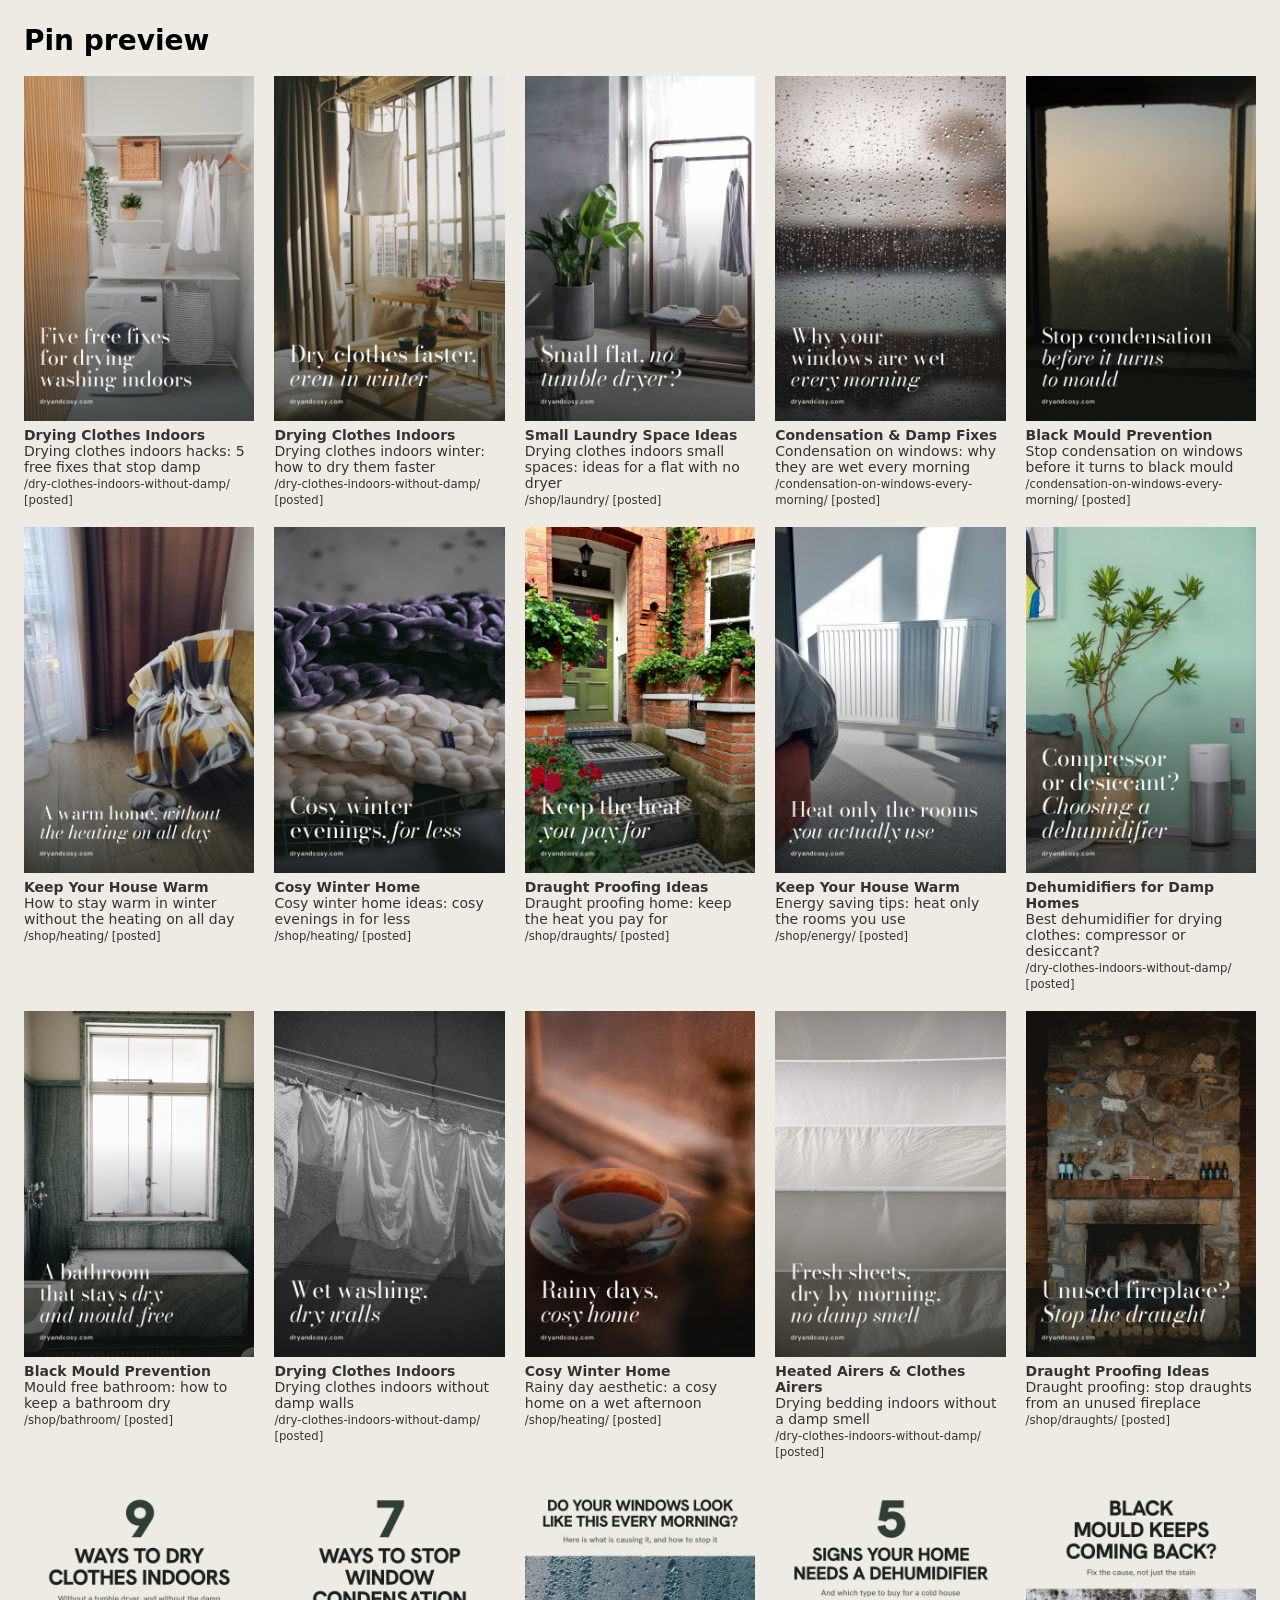
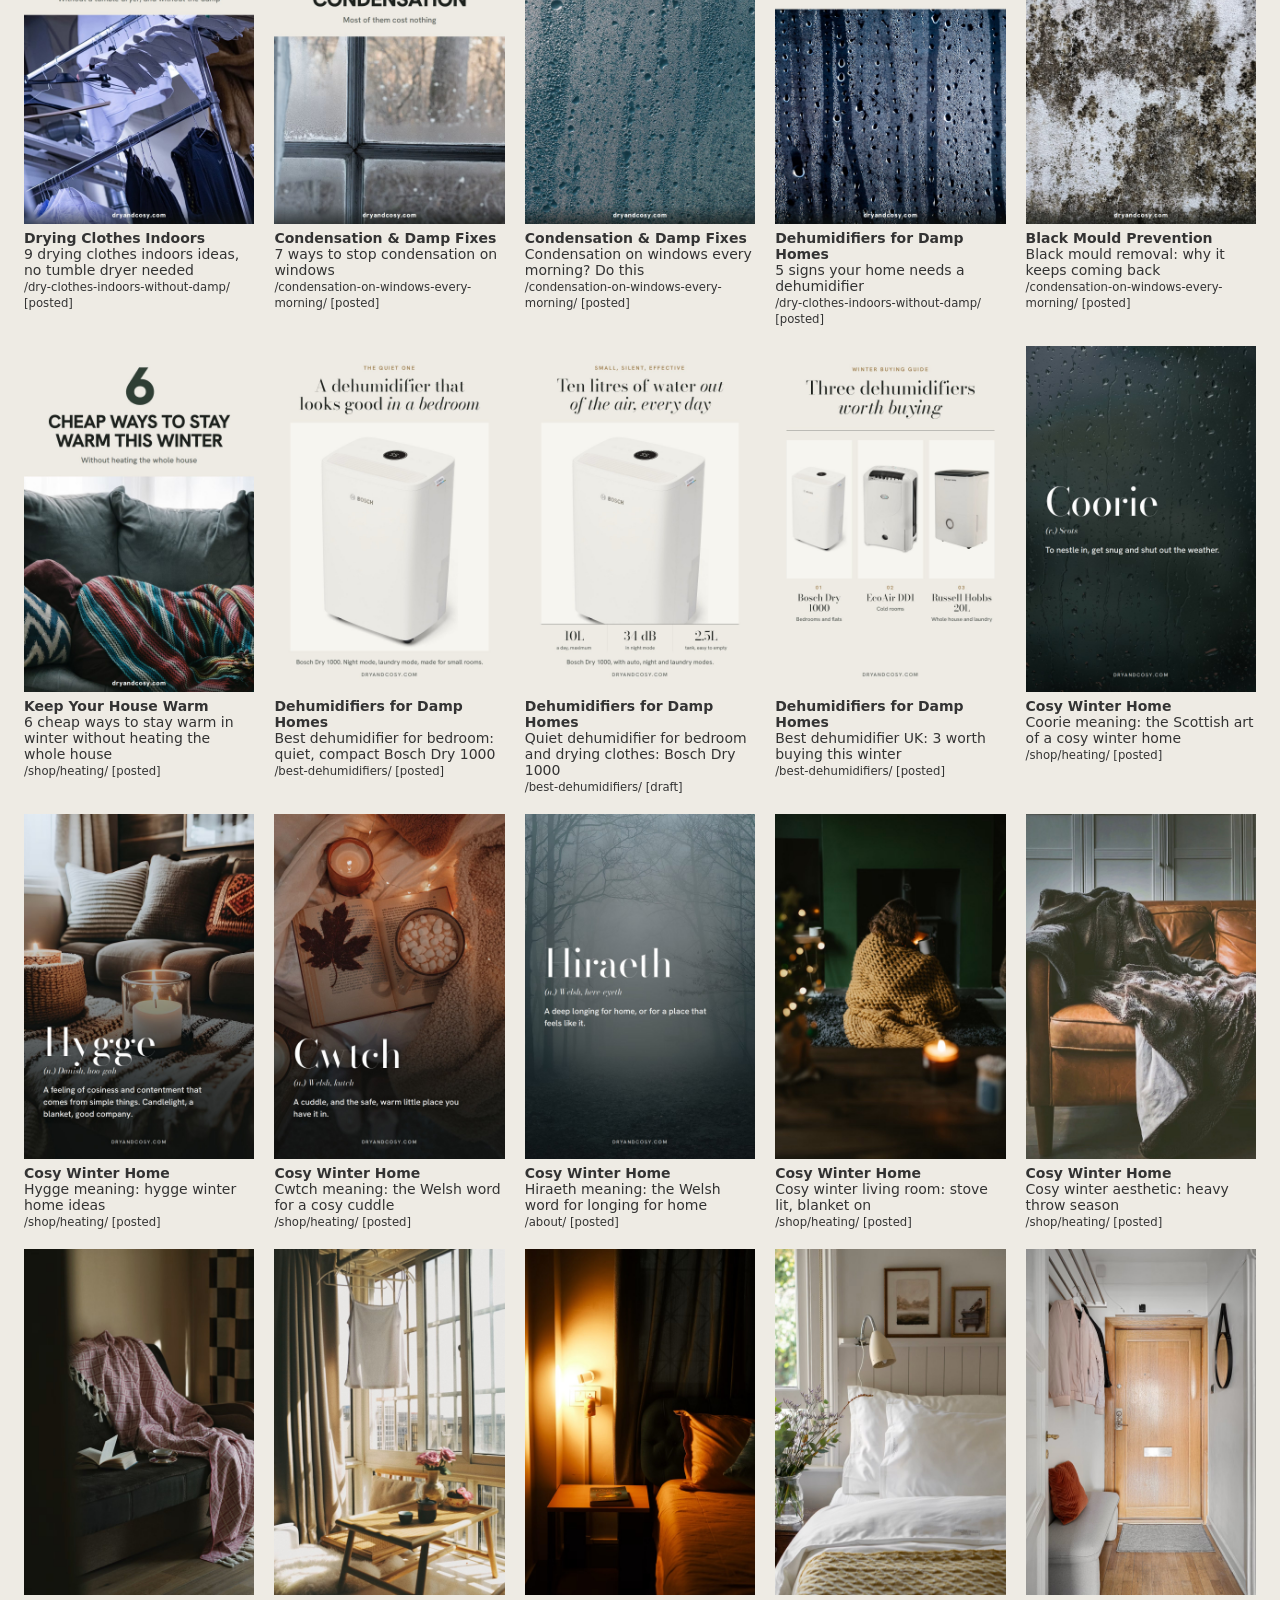
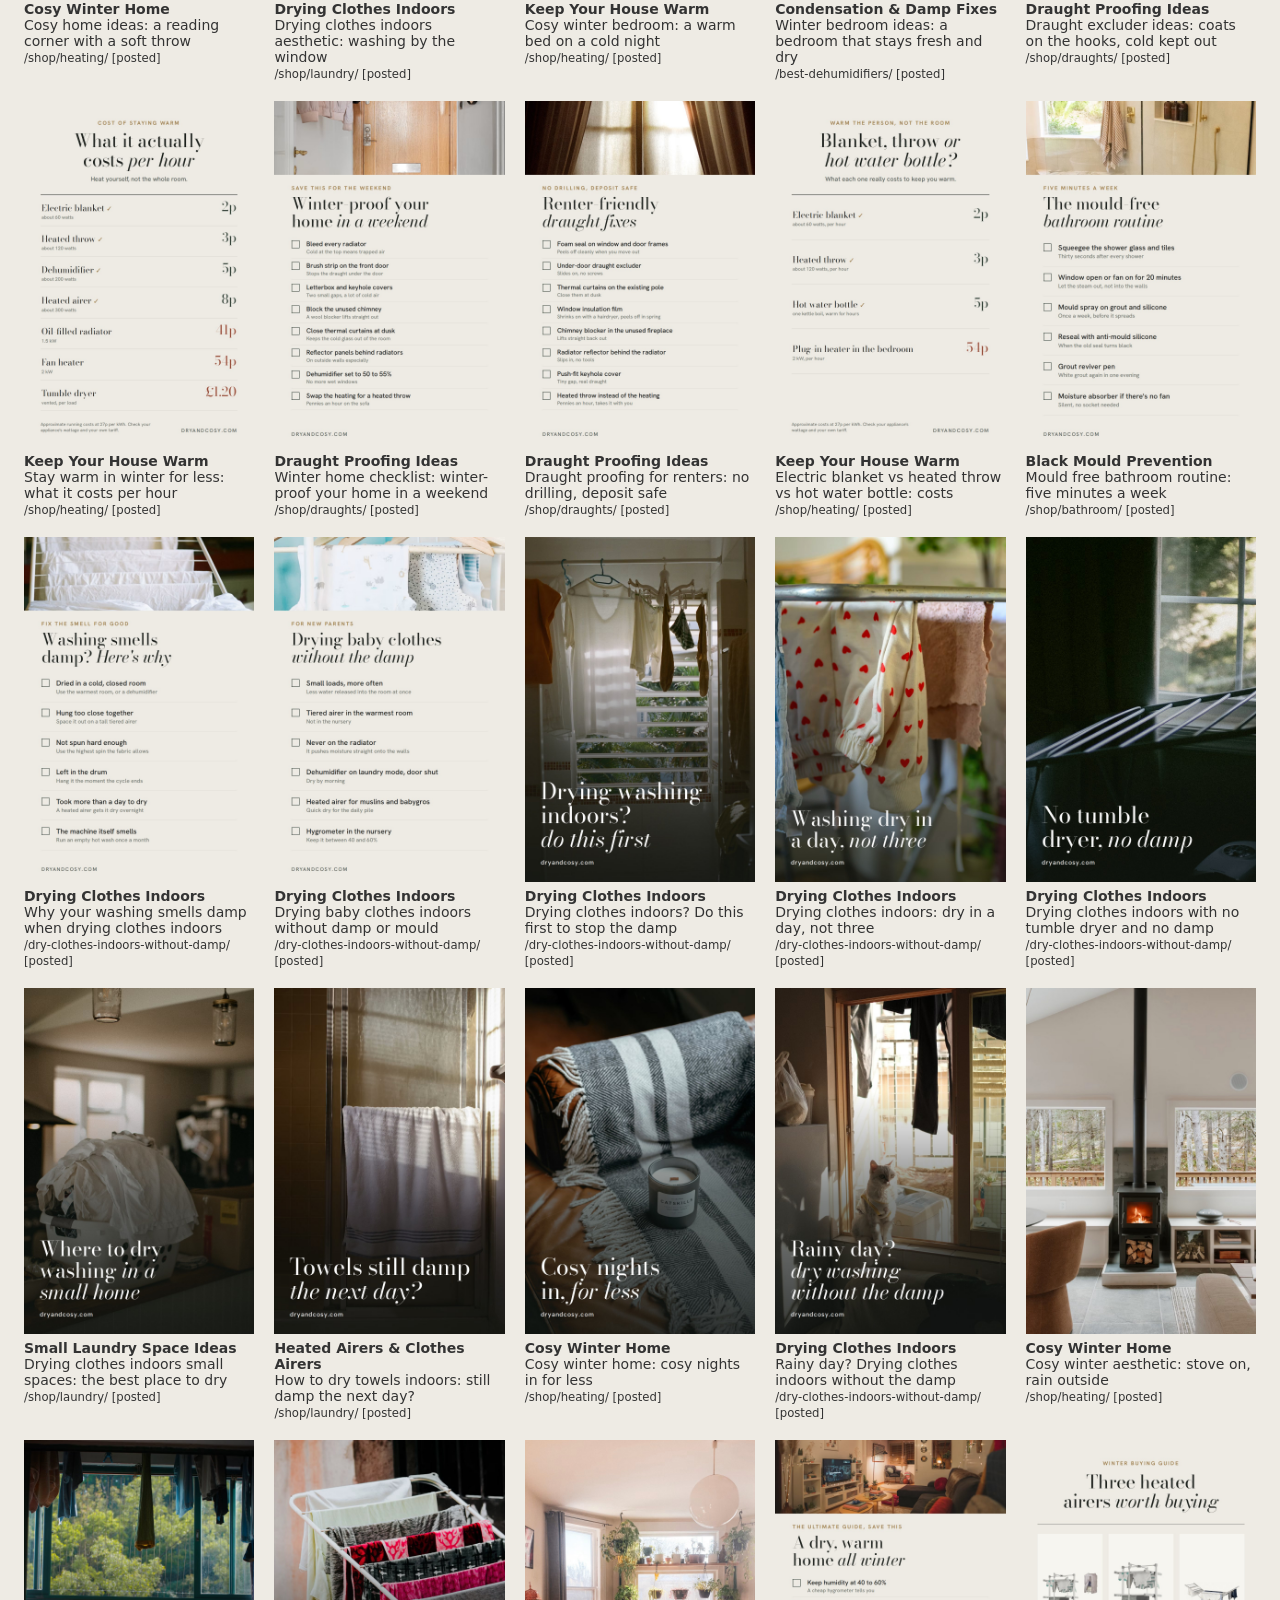
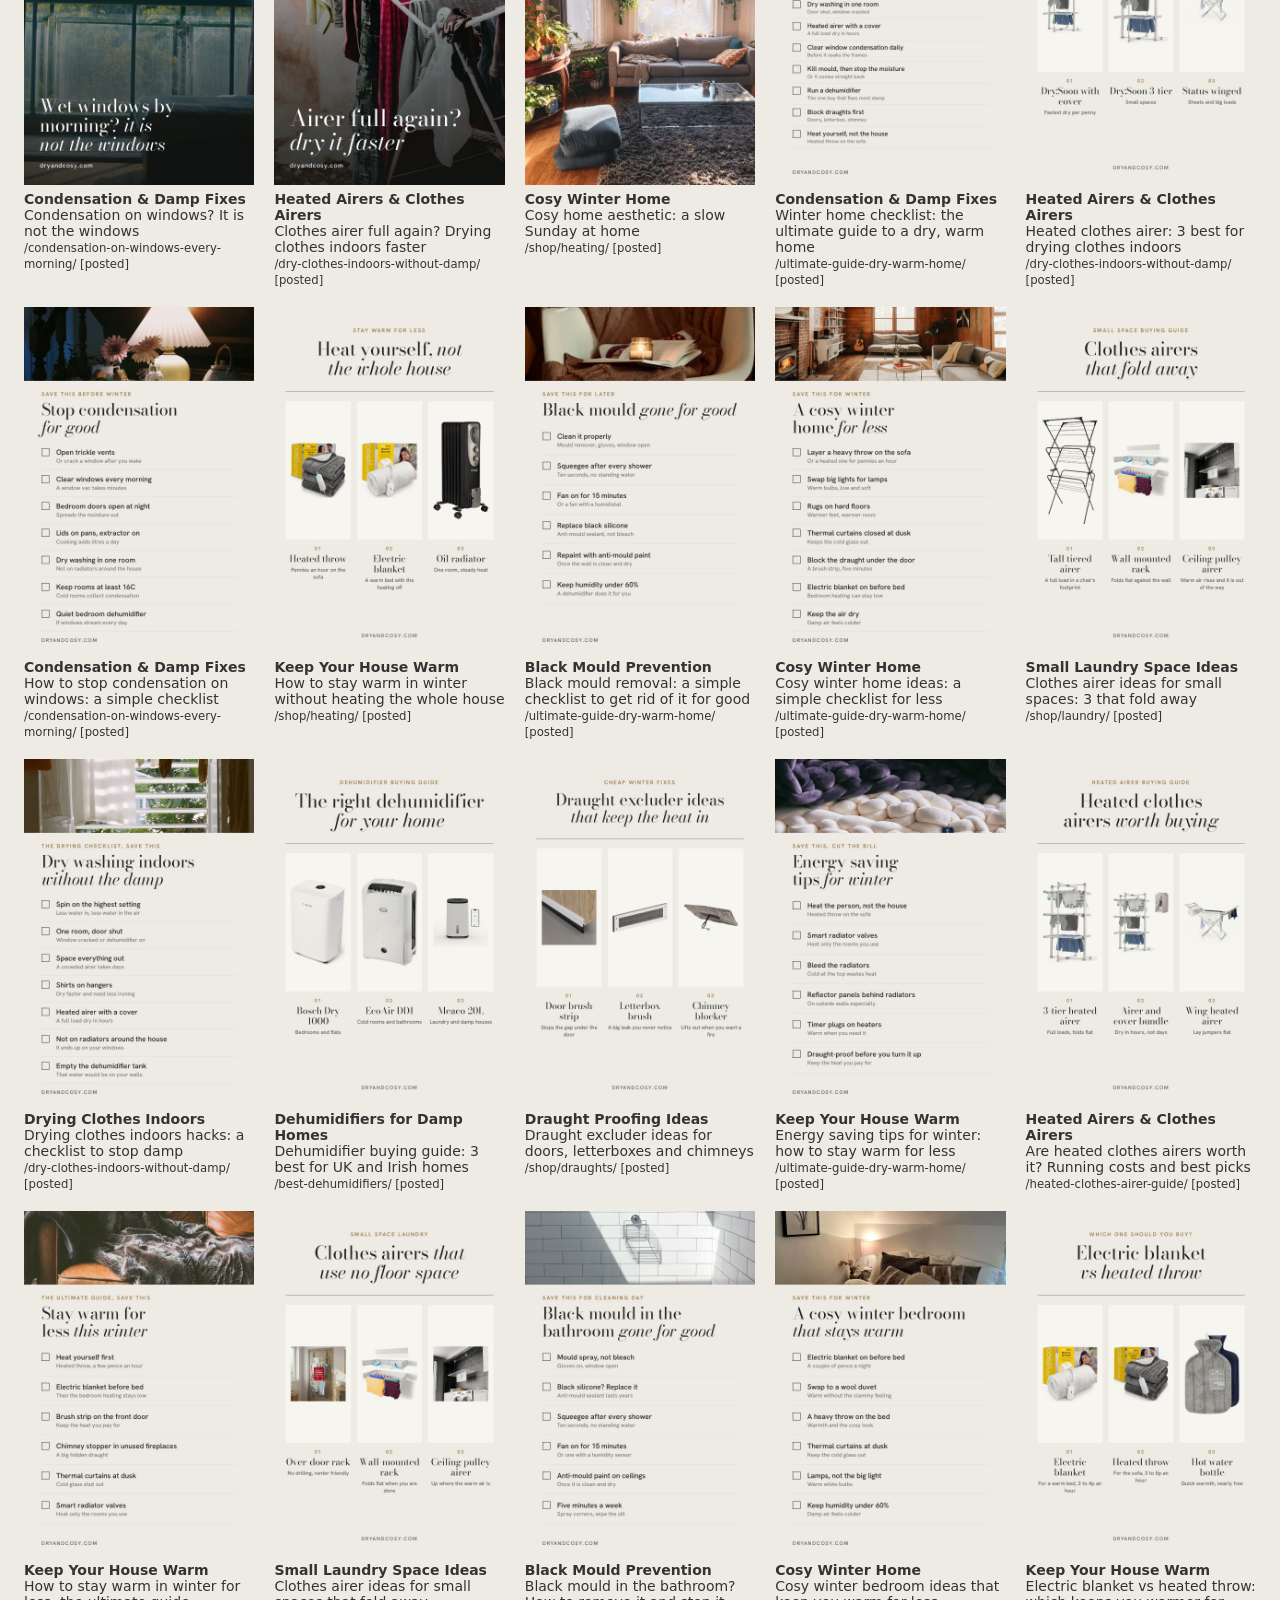
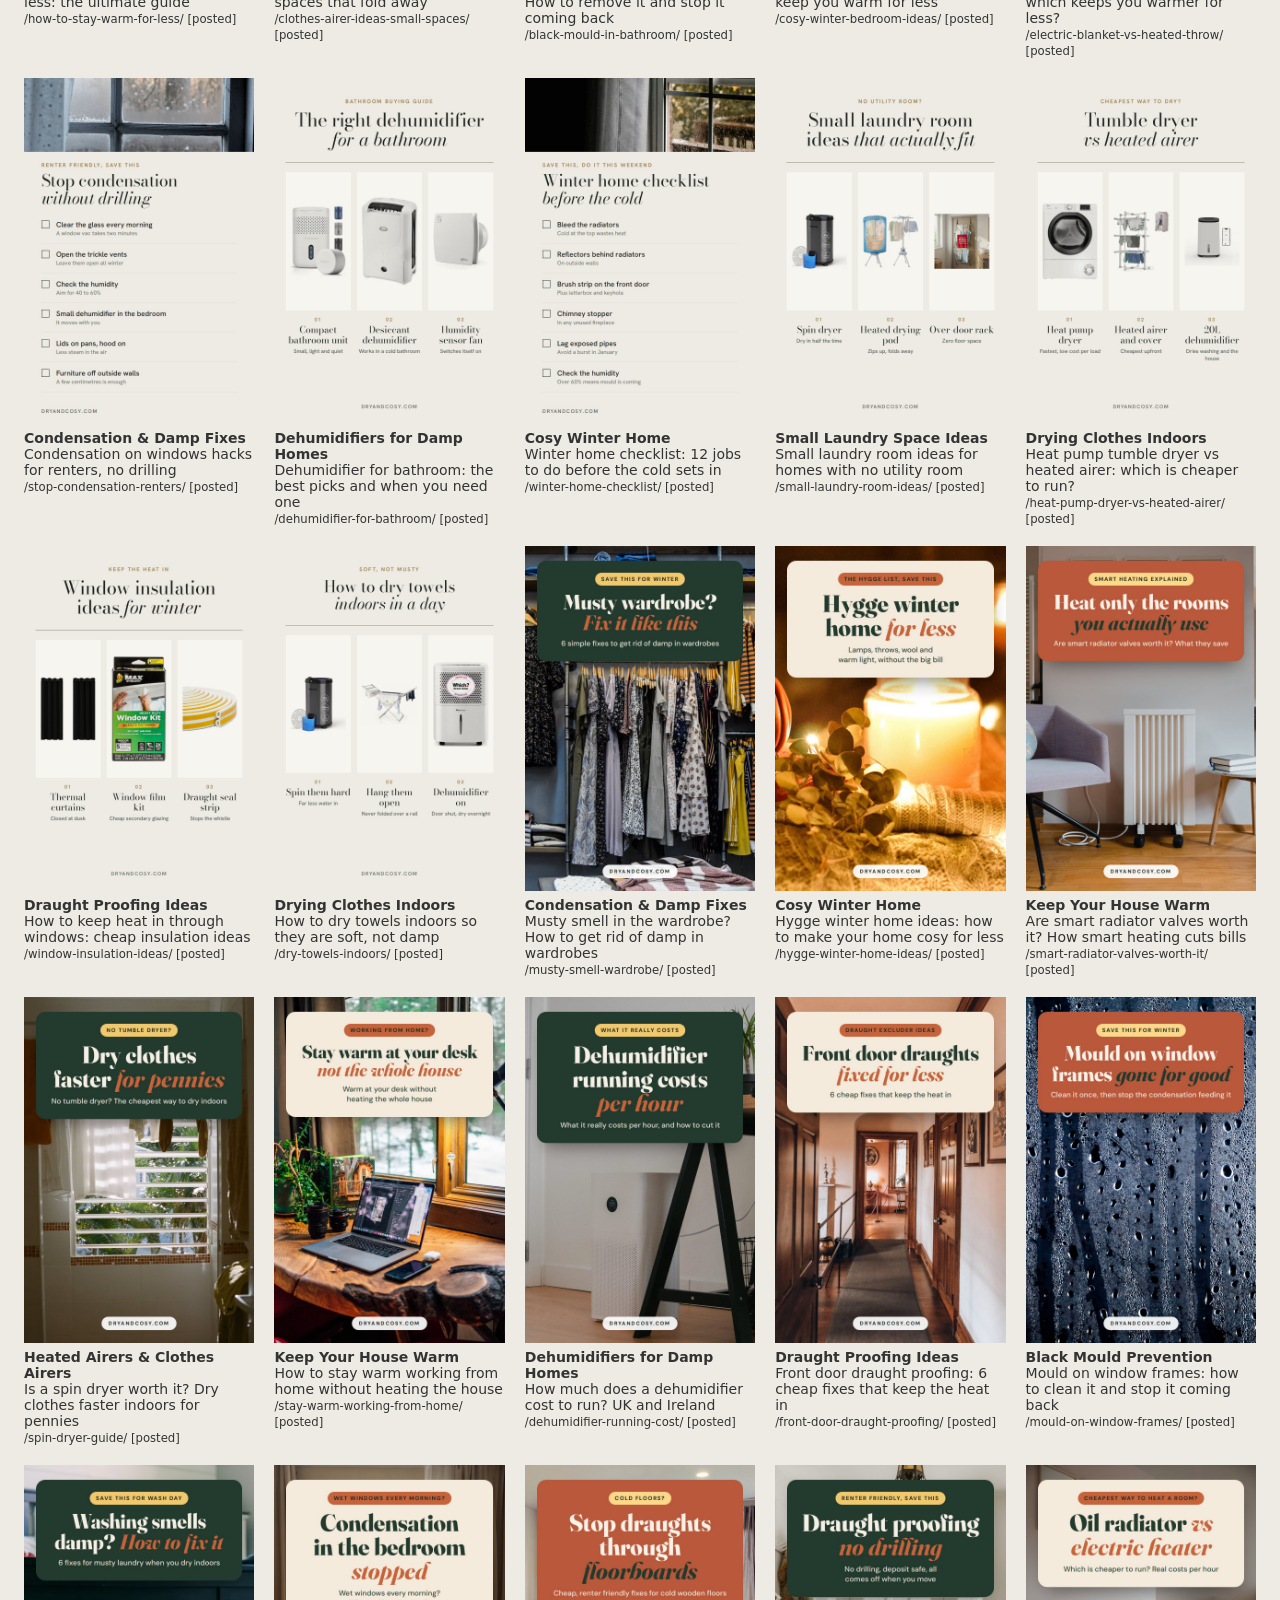
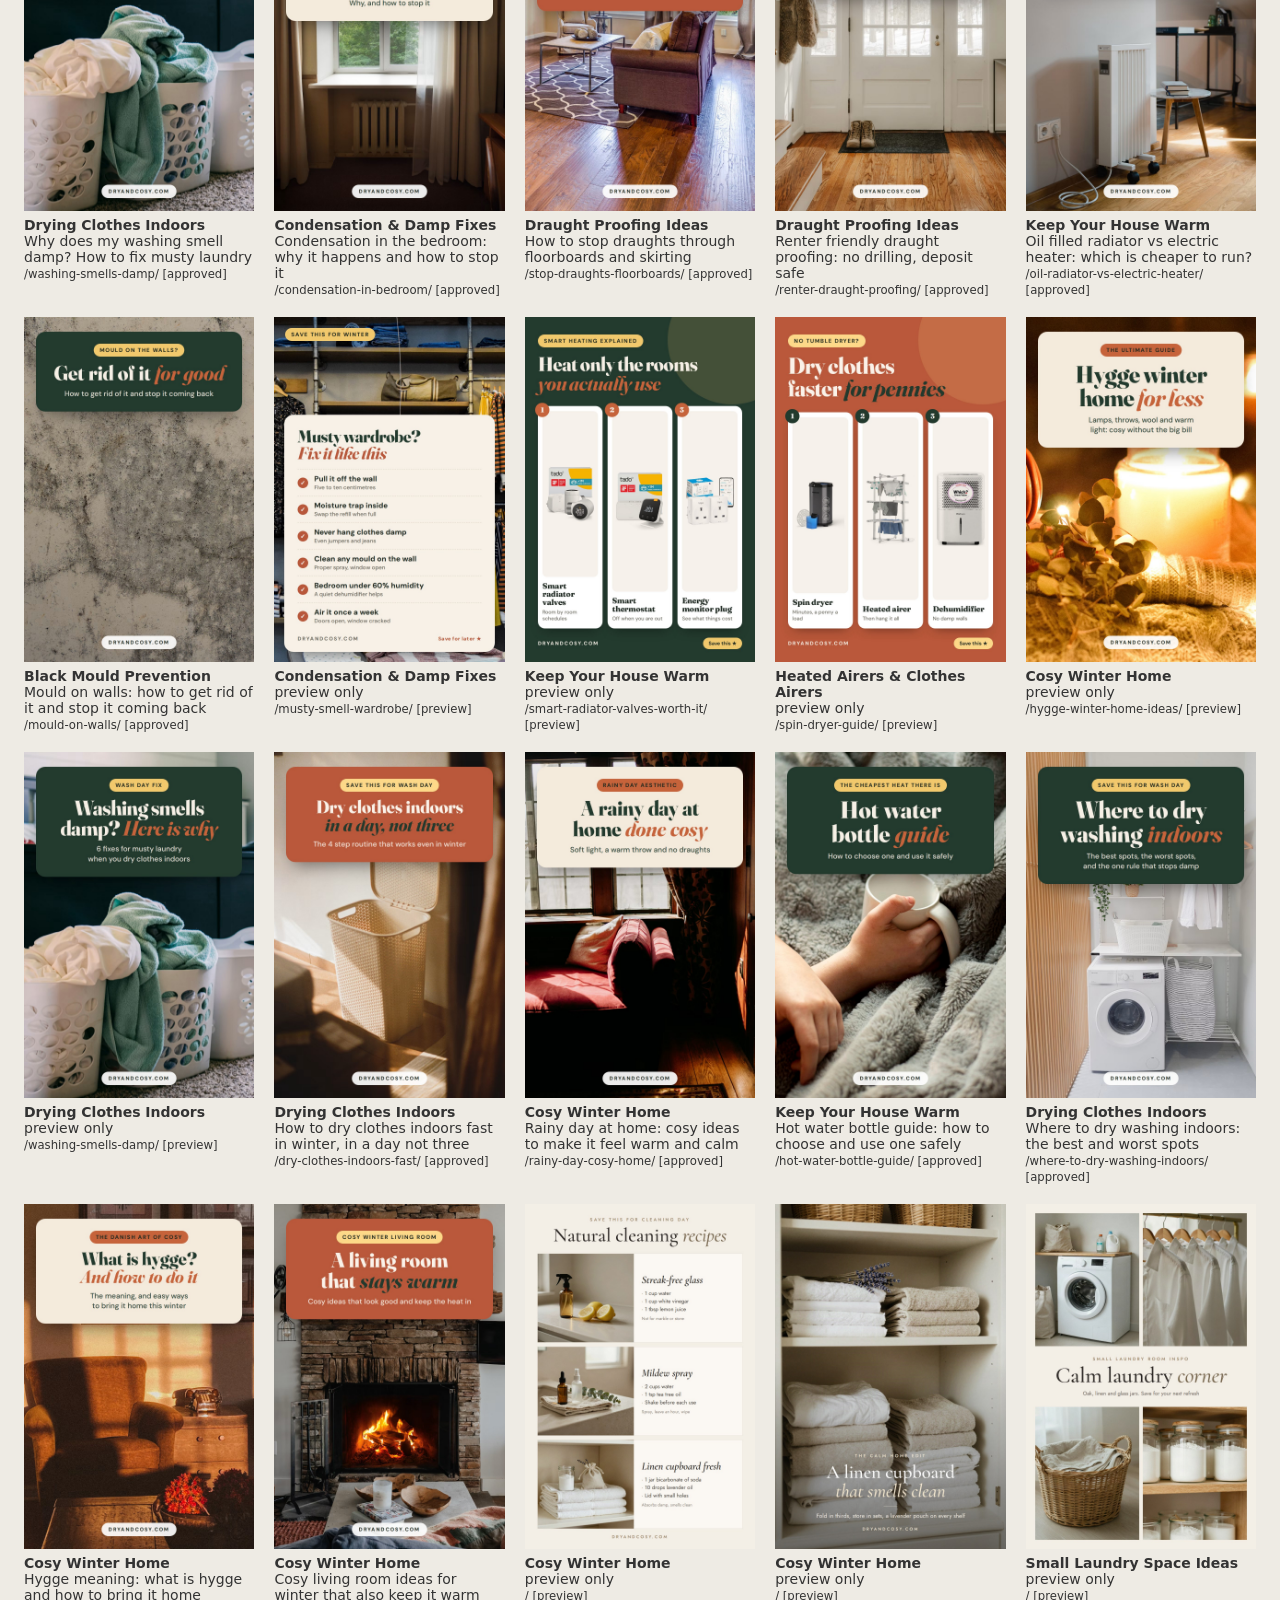
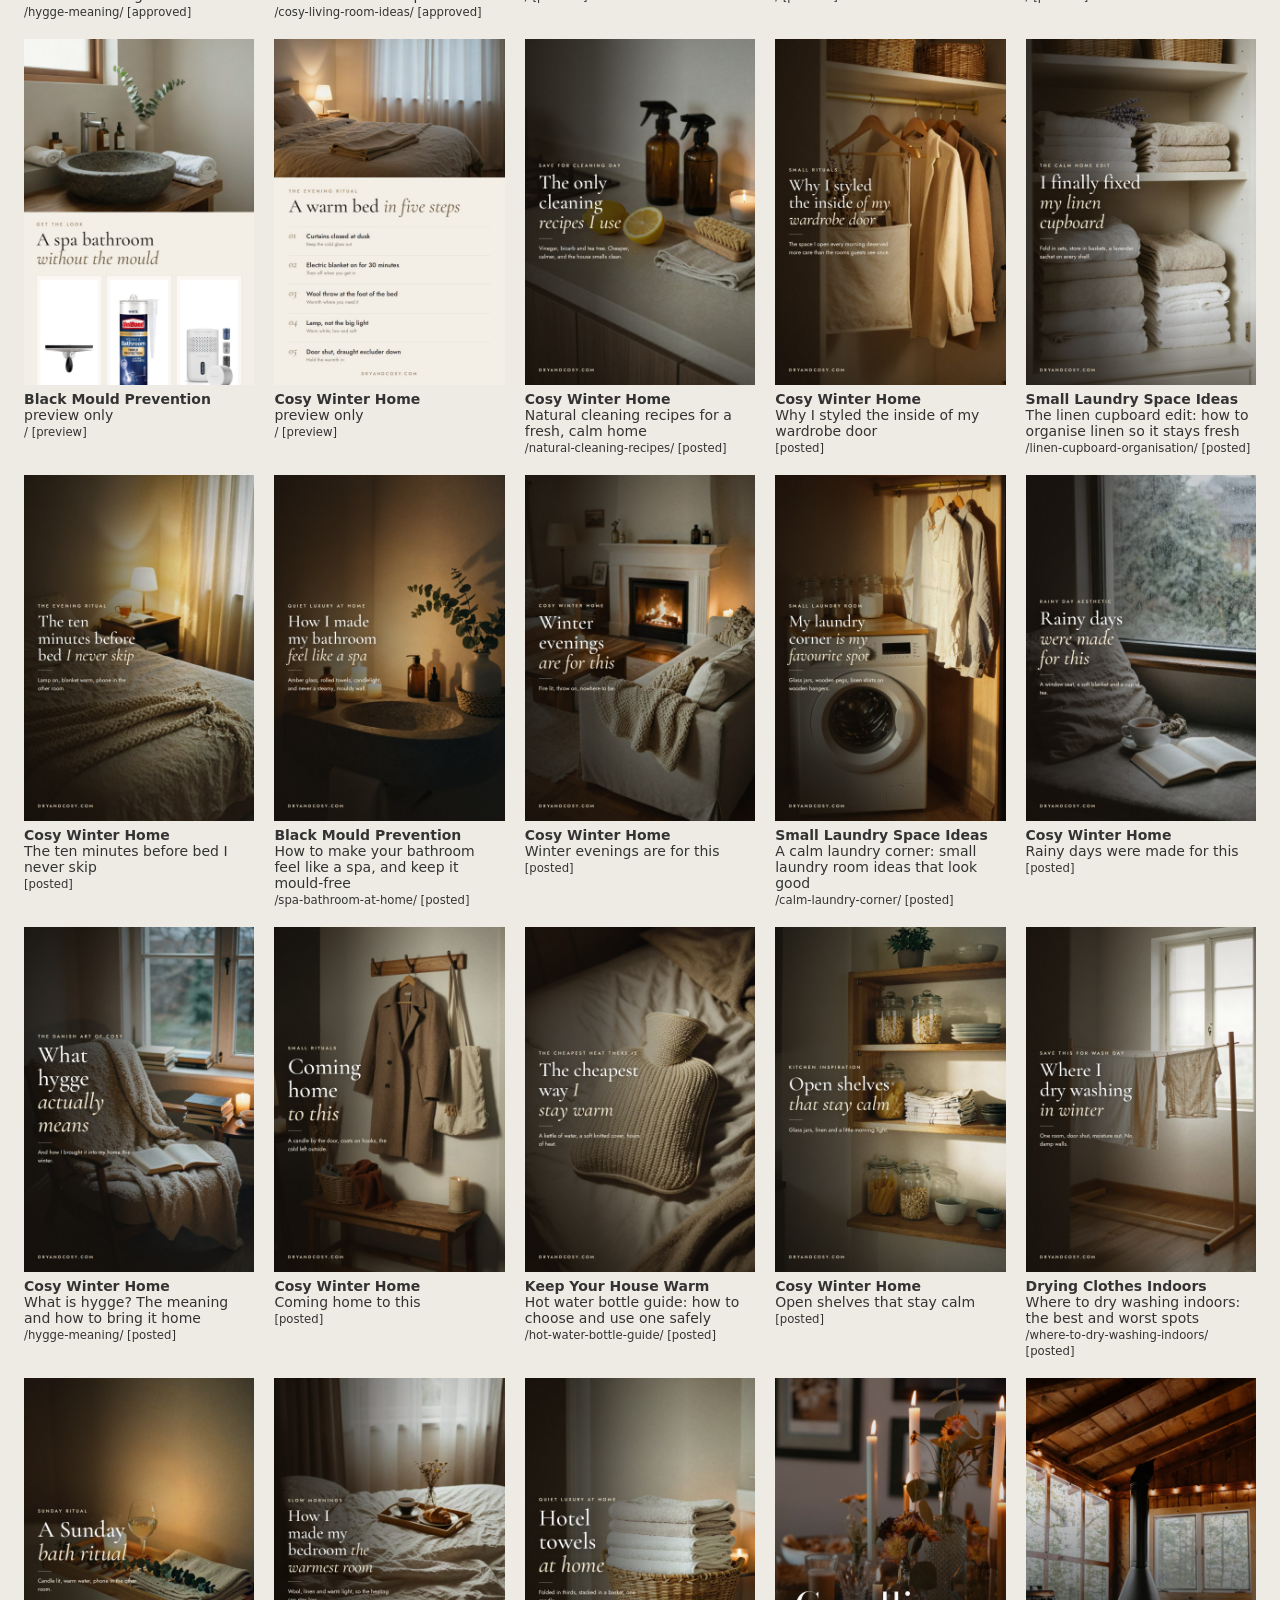
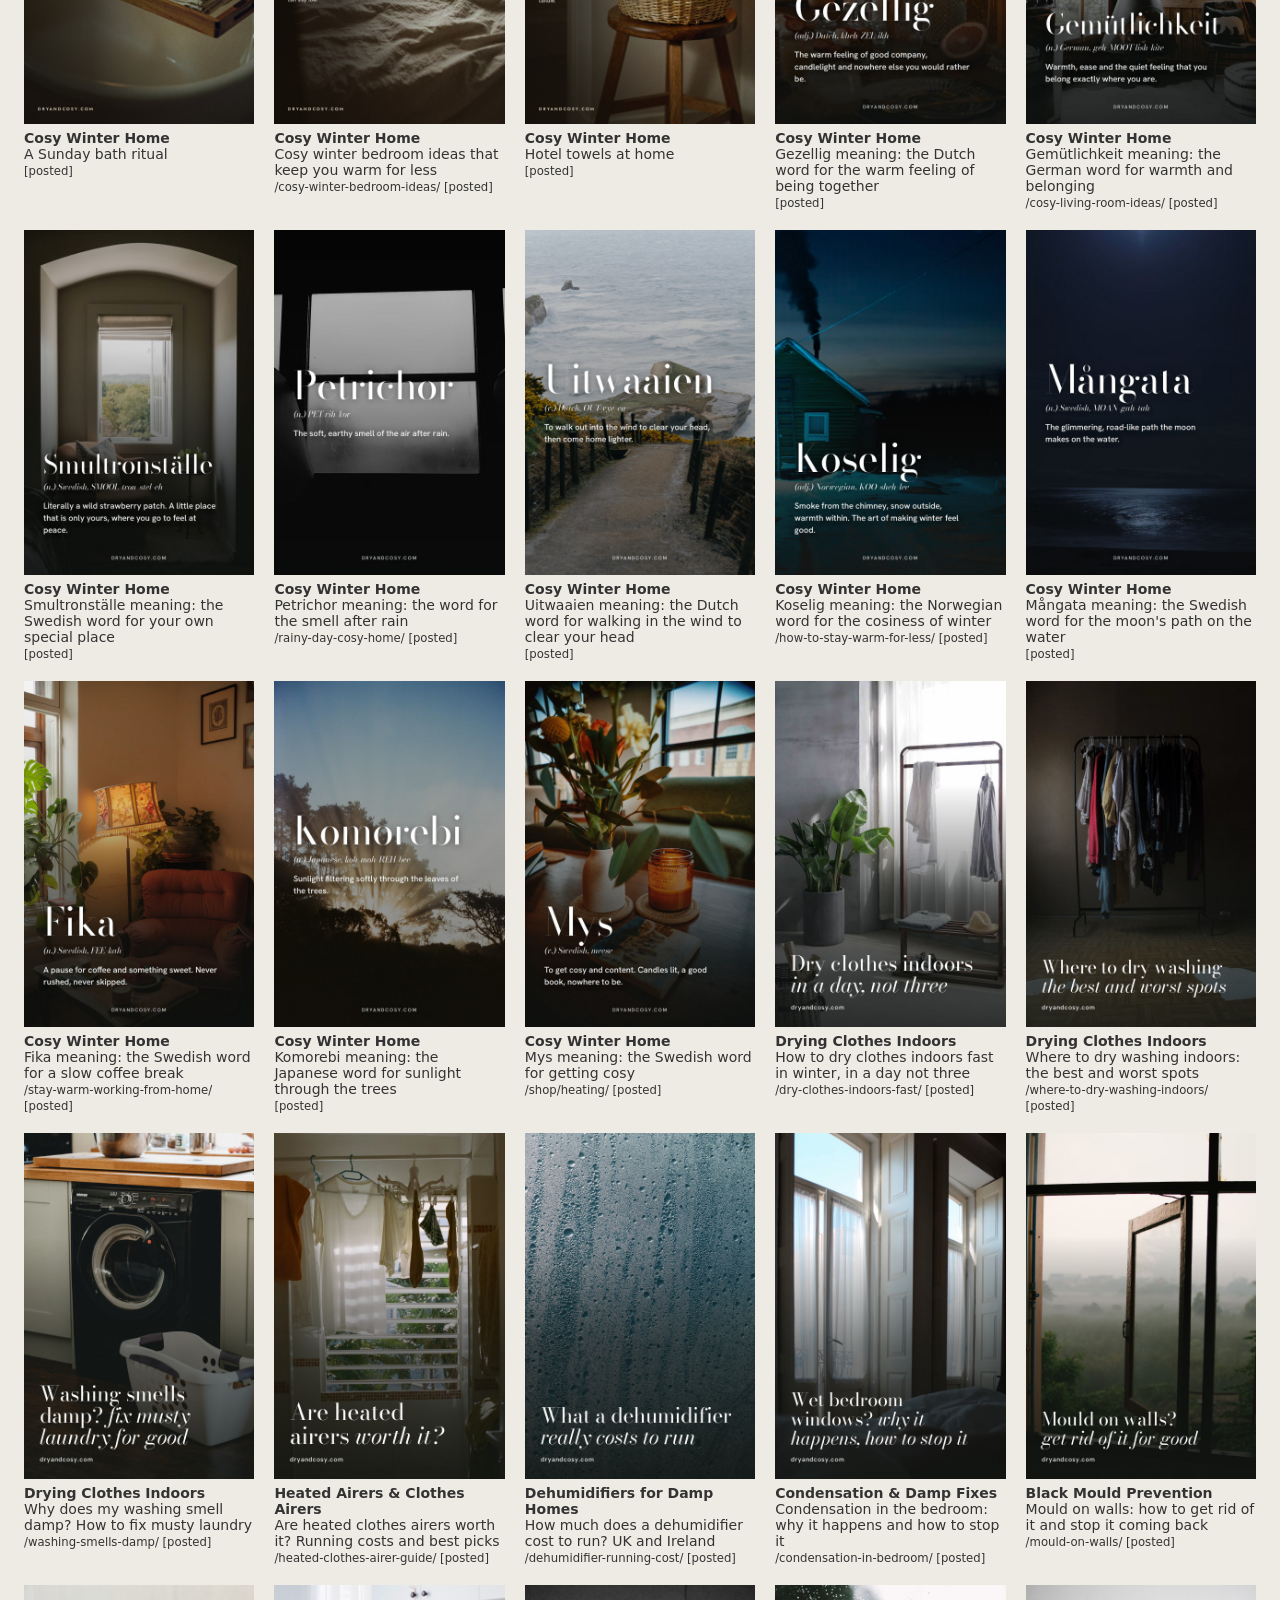
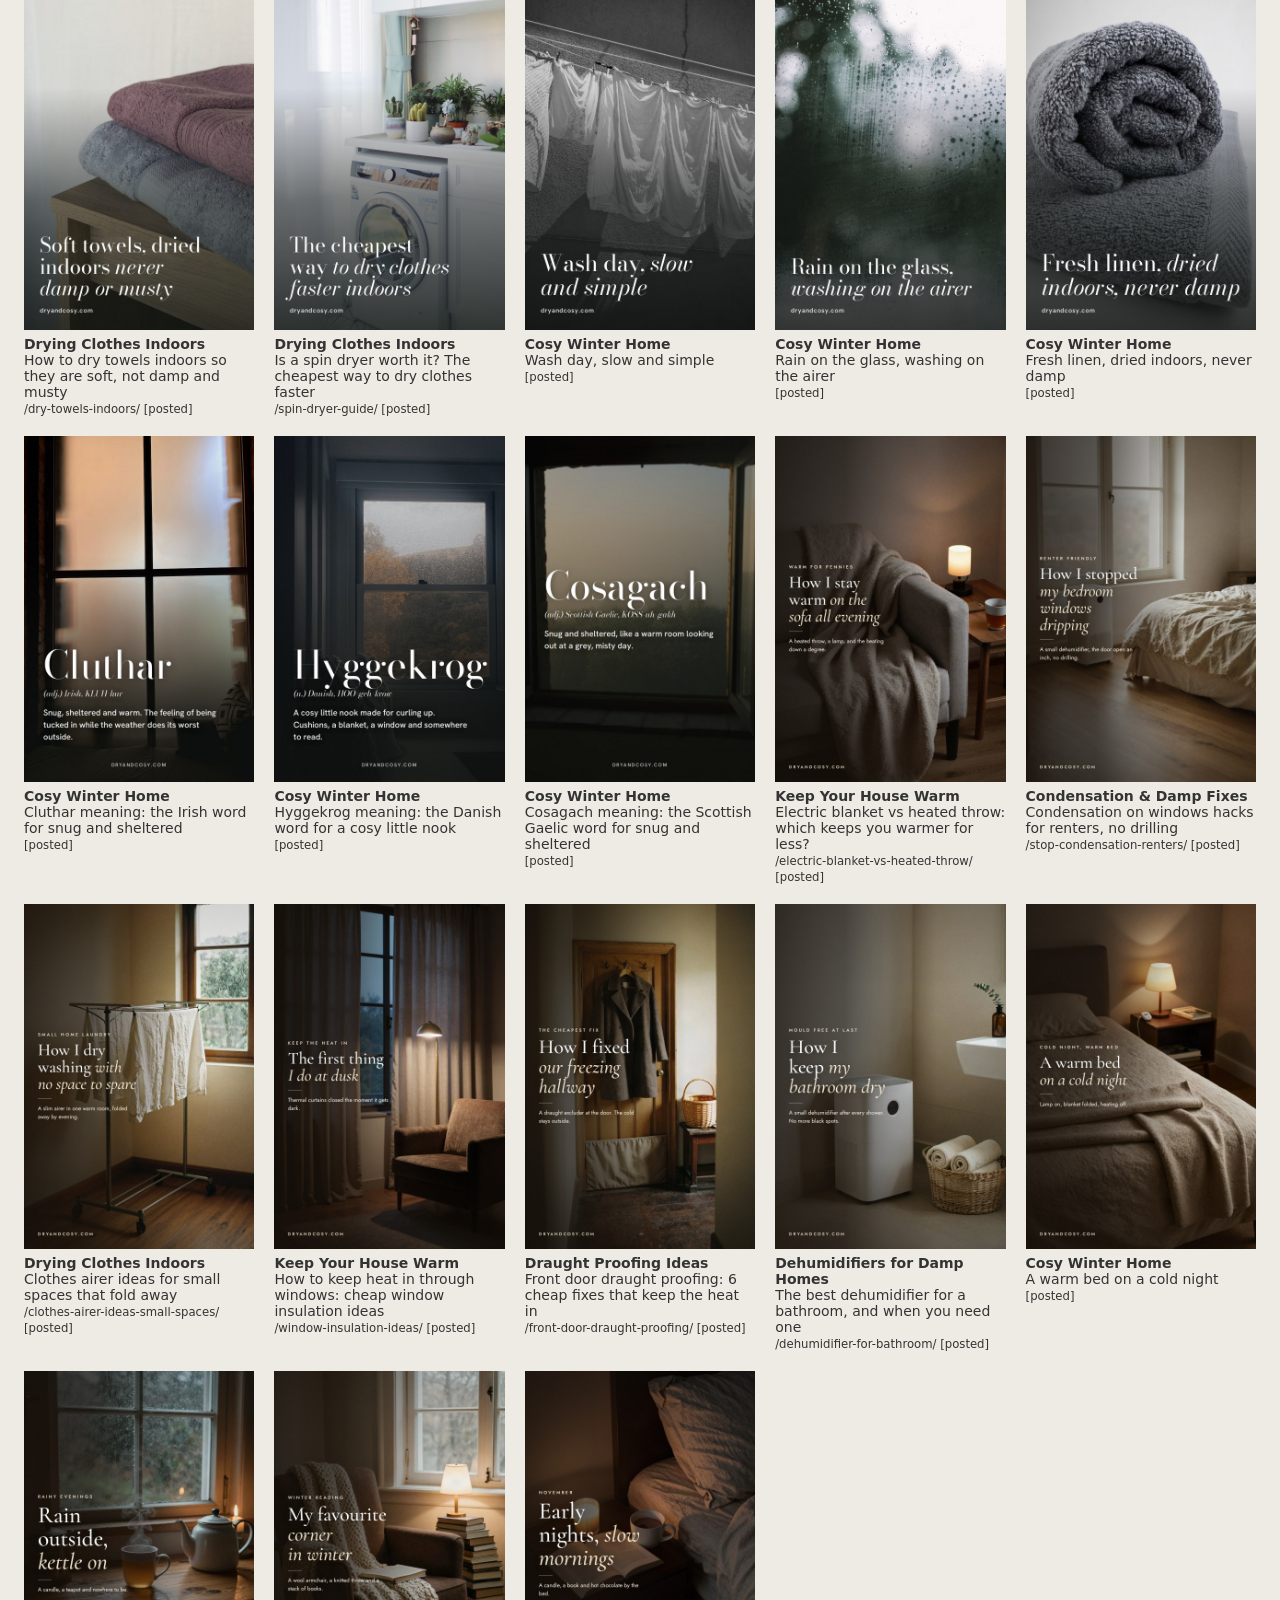
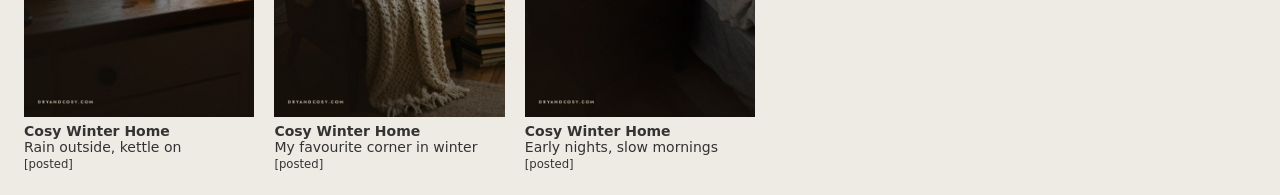
==== commit 10aaf5ce: "Render pins" ====
--- a/static/pins/index.html
+++ b/static/pins/index.html
@@ -1 +1 @@
-<!doctype html><meta charset="utf-8"><meta name="robots" content="noindex"><title>Pin preview</title><style>body{font:14px system-ui;margin:24px;background:#eeebe4}div{display:grid;grid-template-columns:repeat(auto-fill,minmax(220px,1fr));gap:20px}img{width:100%;display:block}figure{margin:0}figcaption{margin-top:6px;color:#333}</style><h1>Pin preview</h1><div><figure><img src="v2/free-fixes-drying-indoors.jpg" alt=""><figcaption><b>Drying Clothes Indoors</b><br>Drying clothes indoors hacks: 5 free fixes that stop damp<br><small>/dry-clothes-indoors-without-damp/ [posted]</small></figcaption></figure><figure><img src="v2/dry-clothes-faster-winter.jpg" alt=""><figcaption><b>Drying Clothes Indoors</b><br>Drying clothes indoors winter: how to dry them faster<br><small>/dry-clothes-indoors-without-damp/ [posted]</small></figcaption></figure><figure><img src="v2/small-flat-no-dryer.jpg" alt=""><figcaption><b>Small Laundry Space Ideas</b><br>Drying clothes indoors small spaces: ideas for a flat with no dryer<br><small>/shop/laundry/ [posted]</small></figcaption></figure><figure><img src="v2/windows-wet-every-morning.jpg" alt=""><figcaption><b>Condensation &amp; Damp Fixes</b><br>Condensation on windows: why they are wet every morning<br><small>/condensation-on-windows-every-morning/ [posted]</small></figcaption></figure><figure><img src="v2/stop-condensation-before-mould.jpg" alt=""><figcaption><b>Black Mould Prevention</b><br>Stop condensation on windows before it turns to black mould<br><small>/condensation-on-windows-every-morning/ [posted]</small></figcaption></figure><figure><img src="v2/warm-without-heating-all-day.jpg" alt=""><figcaption><b>Keep Your House Warm</b><br>How to stay warm in winter without the heating on all day<br><small>/shop/heating/ [posted]</small></figcaption></figure><figure><img src="v2/cosy-evenings-for-less.jpg" alt=""><figcaption><b>Cosy Winter Home</b><br>Cosy winter home ideas: cosy evenings in for less<br><small>/shop/heating/ [posted]</small></figcaption></figure><figure><img src="v2/keep-the-heat-you-pay-for.jpg" alt=""><figcaption><b>Draught Proofing Ideas</b><br>Draught proofing home: keep the heat you pay for<br><small>/shop/draughts/ [posted]</small></figcaption></figure><figure><img src="v2/heat-only-rooms-you-use.jpg" alt=""><figcaption><b>Keep Your House Warm</b><br>Energy saving tips: heat only the rooms you use<br><small>/shop/energy/ [posted]</small></figcaption></figure><figure><img src="v2/which-dehumidifier.jpg" alt=""><figcaption><b>Dehumidifiers for Damp Homes</b><br>Best dehumidifier for drying clothes: compressor or desiccant?<br><small>/dry-clothes-indoors-without-damp/ [posted]</small></figcaption></figure><figure><img src="v2/dry-mould-free-bathroom.jpg" alt=""><figcaption><b>Black Mould Prevention</b><br>Mould free bathroom: how to keep a bathroom dry<br><small>/shop/bathroom/ [posted]</small></figcaption></figure><figure><img src="v2/wet-washing-dry-walls.jpg" alt=""><figcaption><b>Drying Clothes Indoors</b><br>Drying clothes indoors without damp walls<br><small>/dry-clothes-indoors-without-damp/ [posted]</small></figcaption></figure><figure><img src="v2/rainy-day-cosy-home.jpg" alt=""><figcaption><b>Cosy Winter Home</b><br>Rainy day aesthetic: a cosy home on a wet afternoon<br><small>/shop/heating/ [posted]</small></figcaption></figure><figure><img src="v2/sheets-dry-no-damp-smell.jpg" alt=""><figcaption><b>Heated Airers &amp; Clothes Airers</b><br>Drying bedding indoors without a damp smell<br><small>/dry-clothes-indoors-without-damp/ [posted]</small></figcaption></figure><figure><img src="v2/unused-fireplace-draught.jpg" alt=""><figcaption><b>Draught Proofing Ideas</b><br>Draught proofing: stop draughts from an unused fireplace<br><small>/shop/draughts/ [posted]</small></figcaption></figure><figure><img src="v2/9-ways-dry-clothes-indoors.jpg" alt=""><figcaption><b>Drying Clothes Indoors</b><br>9 drying clothes indoors ideas, no tumble dryer needed<br><small>/dry-clothes-indoors-without-damp/ [posted]</small></figcaption></figure><figure><img src="v2/7-ways-stop-window-condensation.jpg" alt=""><figcaption><b>Condensation &amp; Damp Fixes</b><br>7 ways to stop condensation on windows<br><small>/condensation-on-windows-every-morning/ [posted]</small></figcaption></figure><figure><img src="v2/windows-look-like-this.jpg" alt=""><figcaption><b>Condensation &amp; Damp Fixes</b><br>Condensation on windows every morning? Do this<br><small>/condensation-on-windows-every-morning/ [posted]</small></figcaption></figure><figure><img src="v2/5-signs-need-dehumidifier.jpg" alt=""><figcaption><b>Dehumidifiers for Damp Homes</b><br>5 signs your home needs a dehumidifier<br><small>/dry-clothes-indoors-without-damp/ [posted]</small></figcaption></figure><figure><img src="v2/black-mould-coming-back.jpg" alt=""><figcaption><b>Black Mould Prevention</b><br>Black mould removal: why it keeps coming back<br><small>/condensation-on-windows-every-morning/ [posted]</small></figcaption></figure><figure><img src="v2/6-cheap-ways-stay-warm.jpg" alt=""><figcaption><b>Keep Your House Warm</b><br>6 cheap ways to stay warm in winter without heating the whole house<br><small>/shop/heating/ [posted]</small></figcaption></figure><figure><img src="v2/bosch-dry-1000-hero.jpg" alt=""><figcaption><b>Dehumidifiers for Damp Homes</b><br>Best dehumidifier for bedroom: quiet, compact Bosch Dry 1000<br><small>/best-dehumidifiers/ [posted]</small></figcaption></figure><figure><img src="v2/bosch-10-litres-a-day.jpg" alt=""><figcaption><b>Dehumidifiers for Damp Homes</b><br>Quiet dehumidifier for bedroom and drying clothes: Bosch Dry 1000<br><small>/best-dehumidifiers/ [draft]</small></figcaption></figure><figure><img src="v2/3-dehumidifiers-worth-buying.jpg" alt=""><figcaption><b>Dehumidifiers for Damp Homes</b><br>Best dehumidifier UK: 3 worth buying this winter<br><small>/best-dehumidifiers/ [posted]</small></figcaption></figure><figure><img src="v2/word-coorie.jpg" alt=""><figcaption><b>Cosy Winter Home</b><br>Coorie meaning: the Scottish art of a cosy winter home<br><small>/shop/heating/ [posted]</small></figcaption></figure><figure><img src="v2/word-hygge.jpg" alt=""><figcaption><b>Cosy Winter Home</b><br>Hygge meaning: hygge winter home ideas<br><small>/shop/heating/ [posted]</small></figcaption></figure><figure><img src="v2/word-cwtch.jpg" alt=""><figcaption><b>Cosy Winter Home</b><br>Cwtch meaning: the Welsh word for a cosy cuddle<br><small>/shop/heating/ [posted]</small></figcaption></figure><figure><img src="v2/word-hiraeth.jpg" alt=""><figcaption><b>Cosy Winter Home</b><br>Hiraeth meaning: the Welsh word for longing for home<br><small>/about/ [posted]</small></figcaption></figure><figure><img src="v2/mood-stove-knit-blanket.jpg" alt=""><figcaption><b>Cosy Winter Home</b><br>Cosy winter living room: stove lit, blanket on<br><small>/shop/heating/ [posted]</small></figcaption></figure><figure><img src="v2/mood-sofa-heavy-throw.jpg" alt=""><figcaption><b>Cosy Winter Home</b><br>Cosy winter aesthetic: heavy throw season<br><small>/shop/heating/ [posted]</small></figcaption></figure><figure><img src="v2/mood-reading-corner-throw.jpg" alt=""><figcaption><b>Cosy Winter Home</b><br>Cosy home ideas: a reading corner with a soft throw<br><small>/shop/heating/ [posted]</small></figcaption></figure><figure><img src="v2/mood-washing-by-window.jpg" alt=""><figcaption><b>Drying Clothes Indoors</b><br>Drying clothes indoors aesthetic: washing by the window<br><small>/shop/laundry/ [posted]</small></figcaption></figure><figure><img src="v2/mood-warm-lamp-bedroom.jpg" alt=""><figcaption><b>Keep Your House Warm</b><br>Cosy winter bedroom: a warm bed on a cold night<br><small>/shop/heating/ [posted]</small></figcaption></figure><figure><img src="v2/mood-bright-dry-bedroom.jpg" alt=""><figcaption><b>Condensation &amp; Damp Fixes</b><br>Winter bedroom ideas: a bedroom that stays fresh and dry<br><small>/best-dehumidifiers/ [posted]</small></figcaption></figure><figure><img src="v2/mood-front-door-coats.jpg" alt=""><figcaption><b>Draught Proofing Ideas</b><br>Draught excluder ideas: coats on the hooks, cold kept out<br><small>/shop/draughts/ [posted]</small></figcaption></figure><figure><img src="v2/cost-per-hour-stay-warm.jpg" alt=""><figcaption><b>Keep Your House Warm</b><br>Stay warm in winter for less: what it costs per hour<br><small>/shop/heating/ [posted]</small></figcaption></figure><figure><img src="v2/checklist-winter-proof-weekend.jpg" alt=""><figcaption><b>Draught Proofing Ideas</b><br>Winter home checklist: winter-proof your home in a weekend<br><small>/shop/draughts/ [posted]</small></figcaption></figure><figure><img src="v2/renter-draught-fixes.jpg" alt=""><figcaption><b>Draught Proofing Ideas</b><br>Draught proofing for renters: no drilling, deposit safe<br><small>/shop/draughts/ [posted]</small></figcaption></figure><figure><img src="v2/blanket-throw-bottle-costs.jpg" alt=""><figcaption><b>Keep Your House Warm</b><br>Electric blanket vs heated throw vs hot water bottle: costs<br><small>/shop/heating/ [posted]</small></figcaption></figure><figure><img src="v2/mould-free-bathroom-routine.jpg" alt=""><figcaption><b>Black Mould Prevention</b><br>Mould free bathroom routine: five minutes a week<br><small>/shop/bathroom/ [posted]</small></figcaption></figure><figure><img src="v2/washing-smells-damp.jpg" alt=""><figcaption><b>Drying Clothes Indoors</b><br>Why your washing smells damp when drying clothes indoors<br><small>/dry-clothes-indoors-without-damp/ [posted]</small></figcaption></figure><figure><img src="v2/baby-clothes-drying.jpg" alt=""><figcaption><b>Drying Clothes Indoors</b><br>Drying baby clothes indoors without damp or mould<br><small>/dry-clothes-indoors-without-damp/ [posted]</small></figcaption></figure><figure><img src="v2/drying-indoors-do-this-first.jpg" alt=""><figcaption><b>Drying Clothes Indoors</b><br>Drying clothes indoors? Do this first to stop the damp<br><small>/dry-clothes-indoors-without-damp/ [posted]</small></figcaption></figure><figure><img src="v2/washing-dry-in-a-day.jpg" alt=""><figcaption><b>Drying Clothes Indoors</b><br>Drying clothes indoors: dry in a day, not three<br><small>/dry-clothes-indoors-without-damp/ [posted]</small></figcaption></figure><figure><img src="v2/no-dryer-no-damp.jpg" alt=""><figcaption><b>Drying Clothes Indoors</b><br>Drying clothes indoors with no tumble dryer and no damp<br><small>/dry-clothes-indoors-without-damp/ [posted]</small></figcaption></figure><figure><img src="v2/where-to-dry-washing-small-home.jpg" alt=""><figcaption><b>Small Laundry Space Ideas</b><br>Drying clothes indoors small spaces: the best place to dry<br><small>/shop/laundry/ [posted]</small></figcaption></figure><figure><img src="v2/towels-still-damp.jpg" alt=""><figcaption><b>Heated Airers &amp; Clothes Airers</b><br>How to dry towels indoors: still damp the next day?<br><small>/shop/laundry/ [posted]</small></figcaption></figure><figure><img src="v2/cosy-nights-for-less.jpg" alt=""><figcaption><b>Cosy Winter Home</b><br>Cosy winter home: cosy nights in for less<br><small>/shop/heating/ [posted]</small></figcaption></figure><figure><img src="v2/rainy-day-dry-washing.jpg" alt=""><figcaption><b>Drying Clothes Indoors</b><br>Rainy day? Drying clothes indoors without the damp<br><small>/dry-clothes-indoors-without-damp/ [posted]</small></figcaption></figure><figure><img src="v2/photo-stove-rain-outside.jpg" alt=""><figcaption><b>Cosy Winter Home</b><br>Cosy winter aesthetic: stove on, rain outside<br><small>/shop/heating/ [posted]</small></figcaption></figure><figure><img src="v2/wet-windows-not-the-windows.jpg" alt=""><figcaption><b>Condensation &amp; Damp Fixes</b><br>Condensation on windows? It is not the windows<br><small>/condensation-on-windows-every-morning/ [posted]</small></figcaption></figure><figure><img src="v2/airer-full-again.jpg" alt=""><figcaption><b>Heated Airers &amp; Clothes Airers</b><br>Clothes airer full again? Drying clothes indoors faster<br><small>/dry-clothes-indoors-without-damp/ [posted]</small></figcaption></figure><figure><img src="v2/photo-slow-sunday-plants.jpg" alt=""><figcaption><b>Cosy Winter Home</b><br>Cosy home aesthetic: a slow Sunday at home<br><small>/shop/heating/ [posted]</small></figcaption></figure><figure><img src="v2/ultimate-guide-dry-warm-home.jpg" alt=""><figcaption><b>Condensation &amp; Damp Fixes</b><br>Winter home checklist: the ultimate guide to a dry, warm home<br><small>/ultimate-guide-dry-warm-home/ [posted]</small></figcaption></figure><figure><img src="v2/heated-airers-worth-buying.jpg" alt=""><figcaption><b>Heated Airers &amp; Clothes Airers</b><br>Heated clothes airer: 3 best for drying clothes indoors<br><small>/dry-clothes-indoors-without-damp/ [posted]</small></figcaption></figure><figure><img src="v2/condensation-guide-save-this.jpg" alt=""><figcaption><b>Condensation &amp; Damp Fixes</b><br>How to stop condensation on windows: a simple checklist<br><small>/condensation-on-windows-every-morning/ [posted]</small></figcaption></figure><figure><img src="v2/stay-warm-for-less-trio.jpg" alt=""><figcaption><b>Keep Your House Warm</b><br>How to stay warm in winter without heating the whole house<br><small>/shop/heating/ [posted]</small></figcaption></figure><figure><img src="v2/black-mould-checklist.jpg" alt=""><figcaption><b>Black Mould Prevention</b><br>Black mould removal: a simple checklist to get rid of it for good<br><small>/ultimate-guide-dry-warm-home/ [posted]</small></figcaption></figure><figure><img src="v2/cosy-winter-home-checklist.jpg" alt=""><figcaption><b>Cosy Winter Home</b><br>Cosy winter home ideas: a simple checklist for less<br><small>/ultimate-guide-dry-warm-home/ [posted]</small></figcaption></figure><figure><img src="v2/clothes-airer-ideas-small-spaces.jpg" alt=""><figcaption><b>Small Laundry Space Ideas</b><br>Clothes airer ideas for small spaces: 3 that fold away<br><small>/shop/laundry/ [posted]</small></figcaption></figure><figure><img src="v2/drying-clothes-indoors-checklist.jpg" alt=""><figcaption><b>Drying Clothes Indoors</b><br>Drying clothes indoors hacks: a checklist to stop damp<br><small>/dry-clothes-indoors-without-damp/ [posted]</small></figcaption></figure><figure><img src="v2/dehumidifier-buying-guide-trio.jpg" alt=""><figcaption><b>Dehumidifiers for Damp Homes</b><br>Dehumidifier buying guide: 3 best for UK and Irish homes<br><small>/best-dehumidifiers/ [posted]</small></figcaption></figure><figure><img src="v2/draught-excluder-ideas-trio.jpg" alt=""><figcaption><b>Draught Proofing Ideas</b><br>Draught excluder ideas for doors, letterboxes and chimneys<br><small>/shop/draughts/ [posted]</small></figcaption></figure><figure><img src="v2/energy-saving-tips-checklist.jpg" alt=""><figcaption><b>Keep Your House Warm</b><br>Energy saving tips for winter: how to stay warm for less<br><small>/ultimate-guide-dry-warm-home/ [posted]</small></figcaption></figure><figure><img src="v2/heated-clothes-airer-worth-it.jpg" alt=""><figcaption><b>Heated Airers &amp; Clothes Airers</b><br>Are heated clothes airers worth it? Running costs and best picks<br><small>/heated-clothes-airer-guide/ [posted]</small></figcaption></figure><figure><img src="v2/stay-warm-for-less-guide.jpg" alt=""><figcaption><b>Keep Your House Warm</b><br>How to stay warm in winter for less: the ultimate guide<br><small>/how-to-stay-warm-for-less/ [posted]</small></figcaption></figure><figure><img src="v2/small-space-airers-no-floor.jpg" alt=""><figcaption><b>Small Laundry Space Ideas</b><br>Clothes airer ideas for small spaces that fold away<br><small>/clothes-airer-ideas-small-spaces/ [posted]</small></figcaption></figure><figure><img src="v2/black-mould-bathroom-checklist.jpg" alt=""><figcaption><b>Black Mould Prevention</b><br>Black mould in the bathroom? How to remove it and stop it coming back<br><small>/black-mould-in-bathroom/ [posted]</small></figcaption></figure><figure><img src="v2/cosy-winter-bedroom-checklist.jpg" alt=""><figcaption><b>Cosy Winter Home</b><br>Cosy winter bedroom ideas that keep you warm for less<br><small>/cosy-winter-bedroom-ideas/ [posted]</small></figcaption></figure><figure><img src="v2/electric-blanket-vs-heated-throw-trio.jpg" alt=""><figcaption><b>Keep Your House Warm</b><br>Electric blanket vs heated throw: which keeps you warmer for less?<br><small>/electric-blanket-vs-heated-throw/ [posted]</small></figcaption></figure><figure><img src="v2/condensation-renters-checklist.jpg" alt=""><figcaption><b>Condensation &amp; Damp Fixes</b><br>Condensation on windows hacks for renters, no drilling<br><small>/stop-condensation-renters/ [posted]</small></figcaption></figure><figure><img src="v2/dehumidifier-for-bathroom-trio.jpg" alt=""><figcaption><b>Dehumidifiers for Damp Homes</b><br>Dehumidifier for bathroom: the best picks and when you need one<br><small>/dehumidifier-for-bathroom/ [posted]</small></figcaption></figure><figure><img src="v2/winter-home-checklist-12-jobs.jpg" alt=""><figcaption><b>Cosy Winter Home</b><br>Winter home checklist: 12 jobs to do before the cold sets in<br><small>/winter-home-checklist/ [posted]</small></figcaption></figure><figure><img src="v2/small-laundry-room-ideas-trio.jpg" alt=""><figcaption><b>Small Laundry Space Ideas</b><br>Small laundry room ideas for homes with no utility room<br><small>/small-laundry-room-ideas/ [posted]</small></figcaption></figure><figure><img src="v2/heat-pump-dryer-vs-heated-airer-trio.jpg" alt=""><figcaption><b>Drying Clothes Indoors</b><br>Heat pump tumble dryer vs heated airer: which is cheaper to run?<br><small>/heat-pump-dryer-vs-heated-airer/ [posted]</small></figcaption></figure><figure><img src="v2/window-insulation-ideas-trio.jpg" alt=""><figcaption><b>Draught Proofing Ideas</b><br>How to keep heat in through windows: cheap insulation ideas<br><small>/window-insulation-ideas/ [posted]</small></figcaption></figure><figure><img src="v2/dry-towels-indoors-trio.jpg" alt=""><figcaption><b>Drying Clothes Indoors</b><br>How to dry towels indoors so they are soft, not damp<br><small>/dry-towels-indoors/ [posted]</small></figcaption></figure><figure><img src="v2/musty-wardrobe-checklist.jpg" alt=""><figcaption><b>Condensation &amp; Damp Fixes</b><br>Musty smell in the wardrobe? How to get rid of damp in wardrobes<br><small>/musty-smell-wardrobe/ [posted]</small></figcaption></figure><figure><img src="v2/hygge-winter-home-checklist.jpg" alt=""><figcaption><b>Cosy Winter Home</b><br>Hygge winter home ideas: how to make your home cosy for less<br><small>/hygge-winter-home-ideas/ [posted]</small></figcaption></figure><figure><img src="v2/smart-radiator-valves-trio.jpg" alt=""><figcaption><b>Keep Your House Warm</b><br>Are smart radiator valves worth it? How smart heating cuts bills<br><small>/smart-radiator-valves-worth-it/ [posted]</small></figcaption></figure><figure><img src="v2/spin-dryer-worth-it-trio.jpg" alt=""><figcaption><b>Heated Airers &amp; Clothes Airers</b><br>Is a spin dryer worth it? Dry clothes faster indoors for pennies<br><small>/spin-dryer-guide/ [posted]</small></figcaption></figure><figure><img src="v2/stay-warm-working-from-home-trio.jpg" alt=""><figcaption><b>Keep Your House Warm</b><br>How to stay warm working from home without heating the house<br><small>/stay-warm-working-from-home/ [posted]</small></figcaption></figure><figure><img src="v2/dehumidifier-running-cost-trio.jpg" alt=""><figcaption><b>Dehumidifiers for Damp Homes</b><br>How much does a dehumidifier cost to run? UK and Ireland<br><small>/dehumidifier-running-cost/ [posted]</small></figcaption></figure><figure><img src="v2/front-door-draught-proofing-trio.jpg" alt=""><figcaption><b>Draught Proofing Ideas</b><br>Front door draught proofing: 6 cheap fixes that keep the heat in<br><small>/front-door-draught-proofing/ [posted]</small></figcaption></figure><figure><img src="v2/mould-window-frames-checklist.jpg" alt=""><figcaption><b>Black Mould Prevention</b><br>Mould on window frames: how to clean it and stop it coming back<br><small>/mould-on-window-frames/ [posted]</small></figcaption></figure><figure><img src="v2/washing-smells-damp-fix.jpg" alt=""><figcaption><b>Drying Clothes Indoors</b><br>Why does my washing smell damp? How to fix musty laundry<br><small>/washing-smells-damp/ [approved]</small></figcaption></figure><figure><img src="v2/condensation-bedroom-trio.jpg" alt=""><figcaption><b>Condensation &amp; Damp Fixes</b><br>Condensation in the bedroom: why it happens and how to stop it<br><small>/condensation-in-bedroom/ [approved]</small></figcaption></figure><figure><img src="v2/floorboard-draughts-trio.jpg" alt=""><figcaption><b>Draught Proofing Ideas</b><br>How to stop draughts through floorboards and skirting<br><small>/stop-draughts-floorboards/ [approved]</small></figcaption></figure><figure><img src="v2/renter-draught-proofing-checklist.jpg" alt=""><figcaption><b>Draught Proofing Ideas</b><br>Renter friendly draught proofing: no drilling, deposit safe<br><small>/renter-draught-proofing/ [approved]</small></figcaption></figure><figure><img src="v2/oil-radiator-vs-heater-trio.jpg" alt=""><figcaption><b>Keep Your House Warm</b><br>Oil filled radiator vs electric heater: which is cheaper to run?<br><small>/oil-radiator-vs-electric-heater/ [approved]</small></figcaption></figure><figure><img src="v2/mould-on-walls-trio.jpg" alt=""><figcaption><b>Black Mould Prevention</b><br>Mould on walls: how to get rid of it and stop it coming back<br><small>/mould-on-walls/ [approved]</small></figcaption></figure><figure><img src="v2/preview-v3-check.jpg" alt=""><figcaption><b>Condensation &amp; Damp Fixes</b><br>preview only<br><small>/musty-smell-wardrobe/ [preview]</small></figcaption></figure><figure><img src="v2/preview-v3-trio-forest.jpg" alt=""><figcaption><b>Keep Your House Warm</b><br>preview only<br><small>/smart-radiator-valves-worth-it/ [preview]</small></figcaption></figure><figure><img src="v2/preview-v3-trio-terracotta.jpg" alt=""><figcaption><b>Heated Airers &amp; Clothes Airers</b><br>preview only<br><small>/spin-dryer-guide/ [preview]</small></figcaption></figure><figure><img src="v2/preview-v3-cover.jpg" alt=""><figcaption><b>Cosy Winter Home</b><br>preview only<br><small>/hygge-winter-home-ideas/ [preview]</small></figcaption></figure><figure><img src="v2/preview-v3-cover-forest.jpg" alt=""><figcaption><b>Drying Clothes Indoors</b><br>preview only<br><small>/washing-smells-damp/ [preview]</small></figcaption></figure><figure><img src="v2/dry-clothes-indoors-fast-cover.jpg" alt=""><figcaption><b>Drying Clothes Indoors</b><br>How to dry clothes indoors fast in winter, in a day not three<br><small>/dry-clothes-indoors-fast/ [approved]</small></figcaption></figure><figure><img src="v2/rainy-day-cosy-home-cover.jpg" alt=""><figcaption><b>Cosy Winter Home</b><br>Rainy day at home: cosy ideas to make it feel warm and calm<br><small>/rainy-day-cosy-home/ [approved]</small></figcaption></figure><figure><img src="v2/hot-water-bottle-guide-cover.jpg" alt=""><figcaption><b>Keep Your House Warm</b><br>Hot water bottle guide: how to choose and use one safely<br><small>/hot-water-bottle-guide/ [approved]</small></figcaption></figure><figure><img src="v2/where-to-dry-washing-cover.jpg" alt=""><figcaption><b>Drying Clothes Indoors</b><br>Where to dry washing indoors: the best and worst spots<br><small>/where-to-dry-washing-indoors/ [approved]</small></figcaption></figure><figure><img src="v2/hygge-meaning-cover.jpg" alt=""><figcaption><b>Cosy Winter Home</b><br>Hygge meaning: what is hygge and how to bring it home<br><small>/hygge-meaning/ [approved]</small></figcaption></figure><figure><img src="v2/cosy-living-room-cover.jpg" alt=""><figcaption><b>Cosy Winter Home</b><br>Cosy living room ideas for winter that also keep it warm<br><small>/cosy-living-room-ideas/ [approved]</small></figcaption></figure><figure><img src="v2/preview-v4-cleaning-recipes.jpg" alt=""><figcaption><b>Cosy Winter Home</b><br>preview only<br><small>/ [preview]</small></figcaption></figure><figure><img src="v2/preview-v4-edit.jpg" alt=""><figcaption><b>Cosy Winter Home</b><br>preview only<br><small>/ [preview]</small></figcaption></figure><figure><img src="v2/preview-v4-grid.jpg" alt=""><figcaption><b>Small Laundry Space Ideas</b><br>preview only<br><small>/ [preview]</small></figcaption></figure><figure><img src="v2/preview-v4-shop.jpg" alt=""><figcaption><b>Black Mould Prevention</b><br>preview only<br><small>/ [preview]</small></figcaption></figure><figure><img src="v2/preview-v4-steps.jpg" alt=""><figcaption><b>Cosy Winter Home</b><br>preview only<br><small>/ [preview]</small></figcaption></figure><figure><img src="v2/ed-cleaning-recipes.jpg" alt=""><figcaption><b>Cosy Winter Home</b><br>Natural cleaning recipes for a fresh, calm home<br><small>/natural-cleaning-recipes/ [posted]</small></figcaption></figure><figure><img src="v2/ed-wardrobe-door.jpg" alt=""><figcaption><b>Cosy Winter Home</b><br>Why I styled the inside of my wardrobe door<br><small> [posted]</small></figcaption></figure><figure><img src="v2/ed-linen-cupboard.jpg" alt=""><figcaption><b>Small Laundry Space Ideas</b><br>The linen cupboard edit: how to organise linen so it stays fresh<br><small>/linen-cupboard-organisation/ [posted]</small></figcaption></figure><figure><img src="v2/ed-before-bed.jpg" alt=""><figcaption><b>Cosy Winter Home</b><br>The ten minutes before bed I never skip<br><small> [posted]</small></figcaption></figure><figure><img src="v2/ed-spa-bathroom.jpg" alt=""><figcaption><b>Black Mould Prevention</b><br>How to make your bathroom feel like a spa, and keep it mould-free<br><small>/spa-bathroom-at-home/ [posted]</small></figcaption></figure><figure><img src="v2/ed-winter-evenings.jpg" alt=""><figcaption><b>Cosy Winter Home</b><br>Winter evenings are for this<br><small> [posted]</small></figcaption></figure><figure><img src="v2/ed-laundry-corner.jpg" alt=""><figcaption><b>Small Laundry Space Ideas</b><br>A calm laundry corner: small laundry room ideas that look good<br><small>/calm-laundry-corner/ [posted]</small></figcaption></figure><figure><img src="v2/ed-rainy-days.jpg" alt=""><figcaption><b>Cosy Winter Home</b><br>Rainy days were made for this<br><small> [posted]</small></figcaption></figure><figure><img src="v2/ed-hygge.jpg" alt=""><figcaption><b>Cosy Winter Home</b><br>What is hygge? The meaning and how to bring it home<br><small>/hygge-meaning/ [posted]</small></figcaption></figure><figure><img src="v2/ed-coming-home.jpg" alt=""><figcaption><b>Cosy Winter Home</b><br>Coming home to this<br><small> [posted]</small></figcaption></figure><figure><img src="v2/ed-hot-water-bottle.jpg" alt=""><figcaption><b>Keep Your House Warm</b><br>Hot water bottle guide: how to choose and use one safely<br><small>/hot-water-bottle-guide/ [posted]</small></figcaption></figure><figure><img src="v2/ed-open-shelves.jpg" alt=""><figcaption><b>Cosy Winter Home</b><br>Open shelves that stay calm<br><small> [posted]</small></figcaption></figure><figure><img src="v2/ed-where-to-dry.jpg" alt=""><figcaption><b>Drying Clothes Indoors</b><br>Where to dry washing indoors: the best and worst spots<br><small>/where-to-dry-washing-indoors/ [posted]</small></figcaption></figure><figure><img src="v2/ed-sunday-bath.jpg" alt=""><figcaption><b>Cosy Winter Home</b><br>A Sunday bath ritual<br><small> [posted]</small></figcaption></figure><figure><img src="v2/ed-warm-bedroom.jpg" alt=""><figcaption><b>Cosy Winter Home</b><br>Cosy winter bedroom ideas that keep you warm for less<br><small>/cosy-winter-bedroom-ideas/ [posted]</small></figcaption></figure><figure><img src="v2/ed-hotel-towels.jpg" alt=""><figcaption><b>Cosy Winter Home</b><br>Hotel towels at home<br><small> [posted]</small></figcaption></figure><figure><img src="v2/word-gezellig.jpg" alt=""><figcaption><b>Cosy Winter Home</b><br>Gezellig meaning: the Dutch word for the warm feeling of being together<br><small> [posted]</small></figcaption></figure><figure><img src="v2/word-gemutlichkeit.jpg" alt=""><figcaption><b>Cosy Winter Home</b><br>Gemütlichkeit meaning: the German word for warmth and belonging<br><small>/cosy-living-room-ideas/ [posted]</small></figcaption></figure><figure><img src="v2/word-smultronstalle.jpg" alt=""><figcaption><b>Cosy Winter Home</b><br>Smultronställe meaning: the Swedish word for your own special place<br><small> [posted]</small></figcaption></figure><figure><img src="v2/word-petrichor.jpg" alt=""><figcaption><b>Cosy Winter Home</b><br>Petrichor meaning: the word for the smell after rain<br><small>/rainy-day-cosy-home/ [posted]</small></figcaption></figure><figure><img src="v2/word-uitwaaien.jpg" alt=""><figcaption><b>Cosy Winter Home</b><br>Uitwaaien meaning: the Dutch word for walking in the wind to clear your head<br><small> [posted]</small></figcaption></figure><figure><img src="v2/word-koselig.jpg" alt=""><figcaption><b>Cosy Winter Home</b><br>Koselig meaning: the Norwegian word for the cosiness of winter<br><small>/how-to-stay-warm-for-less/ [posted]</small></figcaption></figure><figure><img src="v2/word-mangata.jpg" alt=""><figcaption><b>Cosy Winter Home</b><br>Mångata meaning: the Swedish word for the moon&#x27;s path on the water<br><small> [posted]</small></figcaption></figure><figure><img src="v2/word-fika.jpg" alt=""><figcaption><b>Cosy Winter Home</b><br>Fika meaning: the Swedish word for a slow coffee break<br><small>/stay-warm-working-from-home/ [posted]</small></figcaption></figure><figure><img src="v2/word-komorebi.jpg" alt=""><figcaption><b>Cosy Winter Home</b><br>Komorebi meaning: the Japanese word for sunlight through the trees<br><small> [posted]</small></figcaption></figure><figure><img src="v2/word-mys.jpg" alt=""><figcaption><b>Cosy Winter Home</b><br>Mys meaning: the Swedish word for getting cosy<br><small>/shop/heating/ [posted]</small></figcaption></figure><figure><img src="v2/ph-dry-fast.jpg" alt=""><figcaption><b>Drying Clothes Indoors</b><br>How to dry clothes indoors fast in winter, in a day not three<br><small>/dry-clothes-indoors-fast/ [posted]</small></figcaption></figure><figure><img src="v2/ph-where-dry.jpg" alt=""><figcaption><b>Drying Clothes Indoors</b><br>Where to dry washing indoors: the best and worst spots<br><small>/where-to-dry-washing-indoors/ [posted]</small></figcaption></figure><figure><img src="v2/ph-washing-smells.jpg" alt=""><figcaption><b>Drying Clothes Indoors</b><br>Why does my washing smell damp? How to fix musty laundry<br><small>/washing-smells-damp/ [posted]</small></figcaption></figure><figure><img src="v2/ph-heated-airer.jpg" alt=""><figcaption><b>Heated Airers &amp; Clothes Airers</b><br>Are heated clothes airers worth it? Running costs and best picks<br><small>/heated-clothes-airer-guide/ [posted]</small></figcaption></figure><figure><img src="v2/ph-dehum-cost.jpg" alt=""><figcaption><b>Dehumidifiers for Damp Homes</b><br>How much does a dehumidifier cost to run? UK and Ireland<br><small>/dehumidifier-running-cost/ [posted]</small></figcaption></figure><figure><img src="v2/ph-bedroom-condensation.jpg" alt=""><figcaption><b>Condensation &amp; Damp Fixes</b><br>Condensation in the bedroom: why it happens and how to stop it<br><small>/condensation-in-bedroom/ [posted]</small></figcaption></figure><figure><img src="v2/ph-mould-walls.jpg" alt=""><figcaption><b>Black Mould Prevention</b><br>Mould on walls: how to get rid of it and stop it coming back<br><small>/mould-on-walls/ [posted]</small></figcaption></figure><figure><img src="v2/ph-towels.jpg" alt=""><figcaption><b>Drying Clothes Indoors</b><br>How to dry towels indoors so they are soft, not damp and musty<br><small>/dry-towels-indoors/ [posted]</small></figcaption></figure><figure><img src="v2/ph-spin-dryer.jpg" alt=""><figcaption><b>Drying Clothes Indoors</b><br>Is a spin dryer worth it? The cheapest way to dry clothes faster<br><small>/spin-dryer-guide/ [posted]</small></figcaption></figure><figure><img src="v2/ph-wash-day.jpg" alt=""><figcaption><b>Cosy Winter Home</b><br>Wash day, slow and simple<br><small> [posted]</small></figcaption></figure><figure><img src="v2/ph-rain-glass.jpg" alt=""><figcaption><b>Cosy Winter Home</b><br>Rain on the glass, washing on the airer<br><small> [posted]</small></figcaption></figure><figure><img src="v2/ph-fresh-linen.jpg" alt=""><figcaption><b>Cosy Winter Home</b><br>Fresh linen, dried indoors, never damp<br><small> [posted]</small></figcaption></figure><figure><img src="v2/word-cluthar.jpg" alt=""><figcaption><b>Cosy Winter Home</b><br>Cluthar meaning: the Irish word for snug and sheltered<br><small> [posted]</small></figcaption></figure><figure><img src="v2/word-hyggekrog.jpg" alt=""><figcaption><b>Cosy Winter Home</b><br>Hyggekrog meaning: the Danish word for a cosy little nook<br><small> [posted]</small></figcaption></figure><figure><img src="v2/word-cosagach.jpg" alt=""><figcaption><b>Cosy Winter Home</b><br>Cosagach meaning: the Scottish Gaelic word for snug and sheltered<br><small> [posted]</small></figcaption></figure><figure><img src="v2/e2-heated-throw.jpg" alt=""><figcaption><b>Keep Your House Warm</b><br>Electric blanket vs heated throw: which keeps you warmer for less?<br><small>/electric-blanket-vs-heated-throw/ [approved]</small></figcaption></figure><figure><img src="v2/e2-bedroom-windows.jpg" alt=""><figcaption><b>Condensation &amp; Damp Fixes</b><br>Condensation on windows hacks for renters, no drilling<br><small>/stop-condensation-renters/ [approved]</small></figcaption></figure><figure><img src="v2/e2-small-airer.jpg" alt=""><figcaption><b>Drying Clothes Indoors</b><br>Clothes airer ideas for small spaces that fold away<br><small>/clothes-airer-ideas-small-spaces/ [approved]</small></figcaption></figure><figure><img src="v2/e2-curtains.jpg" alt=""><figcaption><b>Keep Your House Warm</b><br>How to keep heat in through windows: cheap window insulation ideas<br><small>/window-insulation-ideas/ [approved]</small></figcaption></figure><figure><img src="v2/e2-hallway.jpg" alt=""><figcaption><b>Draught Proofing Ideas</b><br>Front door draught proofing: 6 cheap fixes that keep the heat in<br><small>/front-door-draught-proofing/ [approved]</small></figcaption></figure><figure><img src="v2/e2-bathroom-dry.jpg" alt=""><figcaption><b>Dehumidifiers for Damp Homes</b><br>The best dehumidifier for a bathroom, and when you need one<br><small>/dehumidifier-for-bathroom/ [approved]</small></figcaption></figure><figure><img src="v2/e2-warm-bed.jpg" alt=""><figcaption><b>Cosy Winter Home</b><br>A warm bed on a cold night<br><small> [approved]</small></figcaption></figure><figure><img src="v2/e2-kettle-on.jpg" alt=""><figcaption><b>Cosy Winter Home</b><br>Rain outside, kettle on<br><small> [approved]</small></figcaption></figure><figure><img src="v2/e2-reading-corner.jpg" alt=""><figcaption><b>Cosy Winter Home</b><br>My favourite corner in winter<br><small> [approved]</small></figcaption></figure><figure><img src="v2/e2-early-nights.jpg" alt=""><figcaption><b>Cosy Winter Home</b><br>Early nights, slow mornings<br><small> [approved]</small></figcaption></figure></div>+<!doctype html><meta charset="utf-8"><meta name="robots" content="noindex"><title>Pin preview</title><style>body{font:14px system-ui;margin:24px;background:#eeebe4}div{display:grid;grid-template-columns:repeat(auto-fill,minmax(220px,1fr));gap:20px}img{width:100%;display:block}figure{margin:0}figcaption{margin-top:6px;color:#333}</style><h1>Pin preview</h1><div><figure><img src="v2/free-fixes-drying-indoors.jpg" alt=""><figcaption><b>Drying Clothes Indoors</b><br>Drying clothes indoors hacks: 5 free fixes that stop damp<br><small>/dry-clothes-indoors-without-damp/ [posted]</small></figcaption></figure><figure><img src="v2/dry-clothes-faster-winter.jpg" alt=""><figcaption><b>Drying Clothes Indoors</b><br>Drying clothes indoors winter: how to dry them faster<br><small>/dry-clothes-indoors-without-damp/ [posted]</small></figcaption></figure><figure><img src="v2/small-flat-no-dryer.jpg" alt=""><figcaption><b>Small Laundry Space Ideas</b><br>Drying clothes indoors small spaces: ideas for a flat with no dryer<br><small>/shop/laundry/ [posted]</small></figcaption></figure><figure><img src="v2/windows-wet-every-morning.jpg" alt=""><figcaption><b>Condensation &amp; Damp Fixes</b><br>Condensation on windows: why they are wet every morning<br><small>/condensation-on-windows-every-morning/ [posted]</small></figcaption></figure><figure><img src="v2/stop-condensation-before-mould.jpg" alt=""><figcaption><b>Black Mould Prevention</b><br>Stop condensation on windows before it turns to black mould<br><small>/condensation-on-windows-every-morning/ [posted]</small></figcaption></figure><figure><img src="v2/warm-without-heating-all-day.jpg" alt=""><figcaption><b>Keep Your House Warm</b><br>How to stay warm in winter without the heating on all day<br><small>/shop/heating/ [posted]</small></figcaption></figure><figure><img src="v2/cosy-evenings-for-less.jpg" alt=""><figcaption><b>Cosy Winter Home</b><br>Cosy winter home ideas: cosy evenings in for less<br><small>/shop/heating/ [posted]</small></figcaption></figure><figure><img src="v2/keep-the-heat-you-pay-for.jpg" alt=""><figcaption><b>Draught Proofing Ideas</b><br>Draught proofing home: keep the heat you pay for<br><small>/shop/draughts/ [posted]</small></figcaption></figure><figure><img src="v2/heat-only-rooms-you-use.jpg" alt=""><figcaption><b>Keep Your House Warm</b><br>Energy saving tips: heat only the rooms you use<br><small>/shop/energy/ [posted]</small></figcaption></figure><figure><img src="v2/which-dehumidifier.jpg" alt=""><figcaption><b>Dehumidifiers for Damp Homes</b><br>Best dehumidifier for drying clothes: compressor or desiccant?<br><small>/dry-clothes-indoors-without-damp/ [posted]</small></figcaption></figure><figure><img src="v2/dry-mould-free-bathroom.jpg" alt=""><figcaption><b>Black Mould Prevention</b><br>Mould free bathroom: how to keep a bathroom dry<br><small>/shop/bathroom/ [posted]</small></figcaption></figure><figure><img src="v2/wet-washing-dry-walls.jpg" alt=""><figcaption><b>Drying Clothes Indoors</b><br>Drying clothes indoors without damp walls<br><small>/dry-clothes-indoors-without-damp/ [posted]</small></figcaption></figure><figure><img src="v2/rainy-day-cosy-home.jpg" alt=""><figcaption><b>Cosy Winter Home</b><br>Rainy day aesthetic: a cosy home on a wet afternoon<br><small>/shop/heating/ [posted]</small></figcaption></figure><figure><img src="v2/sheets-dry-no-damp-smell.jpg" alt=""><figcaption><b>Heated Airers &amp; Clothes Airers</b><br>Drying bedding indoors without a damp smell<br><small>/dry-clothes-indoors-without-damp/ [posted]</small></figcaption></figure><figure><img src="v2/unused-fireplace-draught.jpg" alt=""><figcaption><b>Draught Proofing Ideas</b><br>Draught proofing: stop draughts from an unused fireplace<br><small>/shop/draughts/ [posted]</small></figcaption></figure><figure><img src="v2/9-ways-dry-clothes-indoors.jpg" alt=""><figcaption><b>Drying Clothes Indoors</b><br>9 drying clothes indoors ideas, no tumble dryer needed<br><small>/dry-clothes-indoors-without-damp/ [posted]</small></figcaption></figure><figure><img src="v2/7-ways-stop-window-condensation.jpg" alt=""><figcaption><b>Condensation &amp; Damp Fixes</b><br>7 ways to stop condensation on windows<br><small>/condensation-on-windows-every-morning/ [posted]</small></figcaption></figure><figure><img src="v2/windows-look-like-this.jpg" alt=""><figcaption><b>Condensation &amp; Damp Fixes</b><br>Condensation on windows every morning? Do this<br><small>/condensation-on-windows-every-morning/ [posted]</small></figcaption></figure><figure><img src="v2/5-signs-need-dehumidifier.jpg" alt=""><figcaption><b>Dehumidifiers for Damp Homes</b><br>5 signs your home needs a dehumidifier<br><small>/dry-clothes-indoors-without-damp/ [posted]</small></figcaption></figure><figure><img src="v2/black-mould-coming-back.jpg" alt=""><figcaption><b>Black Mould Prevention</b><br>Black mould removal: why it keeps coming back<br><small>/condensation-on-windows-every-morning/ [posted]</small></figcaption></figure><figure><img src="v2/6-cheap-ways-stay-warm.jpg" alt=""><figcaption><b>Keep Your House Warm</b><br>6 cheap ways to stay warm in winter without heating the whole house<br><small>/shop/heating/ [posted]</small></figcaption></figure><figure><img src="v2/bosch-dry-1000-hero.jpg" alt=""><figcaption><b>Dehumidifiers for Damp Homes</b><br>Best dehumidifier for bedroom: quiet, compact Bosch Dry 1000<br><small>/best-dehumidifiers/ [posted]</small></figcaption></figure><figure><img src="v2/bosch-10-litres-a-day.jpg" alt=""><figcaption><b>Dehumidifiers for Damp Homes</b><br>Quiet dehumidifier for bedroom and drying clothes: Bosch Dry 1000<br><small>/best-dehumidifiers/ [draft]</small></figcaption></figure><figure><img src="v2/3-dehumidifiers-worth-buying.jpg" alt=""><figcaption><b>Dehumidifiers for Damp Homes</b><br>Best dehumidifier UK: 3 worth buying this winter<br><small>/best-dehumidifiers/ [posted]</small></figcaption></figure><figure><img src="v2/word-coorie.jpg" alt=""><figcaption><b>Cosy Winter Home</b><br>Coorie meaning: the Scottish art of a cosy winter home<br><small>/shop/heating/ [posted]</small></figcaption></figure><figure><img src="v2/word-hygge.jpg" alt=""><figcaption><b>Cosy Winter Home</b><br>Hygge meaning: hygge winter home ideas<br><small>/shop/heating/ [posted]</small></figcaption></figure><figure><img src="v2/word-cwtch.jpg" alt=""><figcaption><b>Cosy Winter Home</b><br>Cwtch meaning: the Welsh word for a cosy cuddle<br><small>/shop/heating/ [posted]</small></figcaption></figure><figure><img src="v2/word-hiraeth.jpg" alt=""><figcaption><b>Cosy Winter Home</b><br>Hiraeth meaning: the Welsh word for longing for home<br><small>/about/ [posted]</small></figcaption></figure><figure><img src="v2/mood-stove-knit-blanket.jpg" alt=""><figcaption><b>Cosy Winter Home</b><br>Cosy winter living room: stove lit, blanket on<br><small>/shop/heating/ [posted]</small></figcaption></figure><figure><img src="v2/mood-sofa-heavy-throw.jpg" alt=""><figcaption><b>Cosy Winter Home</b><br>Cosy winter aesthetic: heavy throw season<br><small>/shop/heating/ [posted]</small></figcaption></figure><figure><img src="v2/mood-reading-corner-throw.jpg" alt=""><figcaption><b>Cosy Winter Home</b><br>Cosy home ideas: a reading corner with a soft throw<br><small>/shop/heating/ [posted]</small></figcaption></figure><figure><img src="v2/mood-washing-by-window.jpg" alt=""><figcaption><b>Drying Clothes Indoors</b><br>Drying clothes indoors aesthetic: washing by the window<br><small>/shop/laundry/ [posted]</small></figcaption></figure><figure><img src="v2/mood-warm-lamp-bedroom.jpg" alt=""><figcaption><b>Keep Your House Warm</b><br>Cosy winter bedroom: a warm bed on a cold night<br><small>/shop/heating/ [posted]</small></figcaption></figure><figure><img src="v2/mood-bright-dry-bedroom.jpg" alt=""><figcaption><b>Condensation &amp; Damp Fixes</b><br>Winter bedroom ideas: a bedroom that stays fresh and dry<br><small>/best-dehumidifiers/ [posted]</small></figcaption></figure><figure><img src="v2/mood-front-door-coats.jpg" alt=""><figcaption><b>Draught Proofing Ideas</b><br>Draught excluder ideas: coats on the hooks, cold kept out<br><small>/shop/draughts/ [posted]</small></figcaption></figure><figure><img src="v2/cost-per-hour-stay-warm.jpg" alt=""><figcaption><b>Keep Your House Warm</b><br>Stay warm in winter for less: what it costs per hour<br><small>/shop/heating/ [posted]</small></figcaption></figure><figure><img src="v2/checklist-winter-proof-weekend.jpg" alt=""><figcaption><b>Draught Proofing Ideas</b><br>Winter home checklist: winter-proof your home in a weekend<br><small>/shop/draughts/ [posted]</small></figcaption></figure><figure><img src="v2/renter-draught-fixes.jpg" alt=""><figcaption><b>Draught Proofing Ideas</b><br>Draught proofing for renters: no drilling, deposit safe<br><small>/shop/draughts/ [posted]</small></figcaption></figure><figure><img src="v2/blanket-throw-bottle-costs.jpg" alt=""><figcaption><b>Keep Your House Warm</b><br>Electric blanket vs heated throw vs hot water bottle: costs<br><small>/shop/heating/ [posted]</small></figcaption></figure><figure><img src="v2/mould-free-bathroom-routine.jpg" alt=""><figcaption><b>Black Mould Prevention</b><br>Mould free bathroom routine: five minutes a week<br><small>/shop/bathroom/ [posted]</small></figcaption></figure><figure><img src="v2/washing-smells-damp.jpg" alt=""><figcaption><b>Drying Clothes Indoors</b><br>Why your washing smells damp when drying clothes indoors<br><small>/dry-clothes-indoors-without-damp/ [posted]</small></figcaption></figure><figure><img src="v2/baby-clothes-drying.jpg" alt=""><figcaption><b>Drying Clothes Indoors</b><br>Drying baby clothes indoors without damp or mould<br><small>/dry-clothes-indoors-without-damp/ [posted]</small></figcaption></figure><figure><img src="v2/drying-indoors-do-this-first.jpg" alt=""><figcaption><b>Drying Clothes Indoors</b><br>Drying clothes indoors? Do this first to stop the damp<br><small>/dry-clothes-indoors-without-damp/ [posted]</small></figcaption></figure><figure><img src="v2/washing-dry-in-a-day.jpg" alt=""><figcaption><b>Drying Clothes Indoors</b><br>Drying clothes indoors: dry in a day, not three<br><small>/dry-clothes-indoors-without-damp/ [posted]</small></figcaption></figure><figure><img src="v2/no-dryer-no-damp.jpg" alt=""><figcaption><b>Drying Clothes Indoors</b><br>Drying clothes indoors with no tumble dryer and no damp<br><small>/dry-clothes-indoors-without-damp/ [posted]</small></figcaption></figure><figure><img src="v2/where-to-dry-washing-small-home.jpg" alt=""><figcaption><b>Small Laundry Space Ideas</b><br>Drying clothes indoors small spaces: the best place to dry<br><small>/shop/laundry/ [posted]</small></figcaption></figure><figure><img src="v2/towels-still-damp.jpg" alt=""><figcaption><b>Heated Airers &amp; Clothes Airers</b><br>How to dry towels indoors: still damp the next day?<br><small>/shop/laundry/ [posted]</small></figcaption></figure><figure><img src="v2/cosy-nights-for-less.jpg" alt=""><figcaption><b>Cosy Winter Home</b><br>Cosy winter home: cosy nights in for less<br><small>/shop/heating/ [posted]</small></figcaption></figure><figure><img src="v2/rainy-day-dry-washing.jpg" alt=""><figcaption><b>Drying Clothes Indoors</b><br>Rainy day? Drying clothes indoors without the damp<br><small>/dry-clothes-indoors-without-damp/ [posted]</small></figcaption></figure><figure><img src="v2/photo-stove-rain-outside.jpg" alt=""><figcaption><b>Cosy Winter Home</b><br>Cosy winter aesthetic: stove on, rain outside<br><small>/shop/heating/ [posted]</small></figcaption></figure><figure><img src="v2/wet-windows-not-the-windows.jpg" alt=""><figcaption><b>Condensation &amp; Damp Fixes</b><br>Condensation on windows? It is not the windows<br><small>/condensation-on-windows-every-morning/ [posted]</small></figcaption></figure><figure><img src="v2/airer-full-again.jpg" alt=""><figcaption><b>Heated Airers &amp; Clothes Airers</b><br>Clothes airer full again? Drying clothes indoors faster<br><small>/dry-clothes-indoors-without-damp/ [posted]</small></figcaption></figure><figure><img src="v2/photo-slow-sunday-plants.jpg" alt=""><figcaption><b>Cosy Winter Home</b><br>Cosy home aesthetic: a slow Sunday at home<br><small>/shop/heating/ [posted]</small></figcaption></figure><figure><img src="v2/ultimate-guide-dry-warm-home.jpg" alt=""><figcaption><b>Condensation &amp; Damp Fixes</b><br>Winter home checklist: the ultimate guide to a dry, warm home<br><small>/ultimate-guide-dry-warm-home/ [posted]</small></figcaption></figure><figure><img src="v2/heated-airers-worth-buying.jpg" alt=""><figcaption><b>Heated Airers &amp; Clothes Airers</b><br>Heated clothes airer: 3 best for drying clothes indoors<br><small>/dry-clothes-indoors-without-damp/ [posted]</small></figcaption></figure><figure><img src="v2/condensation-guide-save-this.jpg" alt=""><figcaption><b>Condensation &amp; Damp Fixes</b><br>How to stop condensation on windows: a simple checklist<br><small>/condensation-on-windows-every-morning/ [posted]</small></figcaption></figure><figure><img src="v2/stay-warm-for-less-trio.jpg" alt=""><figcaption><b>Keep Your House Warm</b><br>How to stay warm in winter without heating the whole house<br><small>/shop/heating/ [posted]</small></figcaption></figure><figure><img src="v2/black-mould-checklist.jpg" alt=""><figcaption><b>Black Mould Prevention</b><br>Black mould removal: a simple checklist to get rid of it for good<br><small>/ultimate-guide-dry-warm-home/ [posted]</small></figcaption></figure><figure><img src="v2/cosy-winter-home-checklist.jpg" alt=""><figcaption><b>Cosy Winter Home</b><br>Cosy winter home ideas: a simple checklist for less<br><small>/ultimate-guide-dry-warm-home/ [posted]</small></figcaption></figure><figure><img src="v2/clothes-airer-ideas-small-spaces.jpg" alt=""><figcaption><b>Small Laundry Space Ideas</b><br>Clothes airer ideas for small spaces: 3 that fold away<br><small>/shop/laundry/ [posted]</small></figcaption></figure><figure><img src="v2/drying-clothes-indoors-checklist.jpg" alt=""><figcaption><b>Drying Clothes Indoors</b><br>Drying clothes indoors hacks: a checklist to stop damp<br><small>/dry-clothes-indoors-without-damp/ [posted]</small></figcaption></figure><figure><img src="v2/dehumidifier-buying-guide-trio.jpg" alt=""><figcaption><b>Dehumidifiers for Damp Homes</b><br>Dehumidifier buying guide: 3 best for UK and Irish homes<br><small>/best-dehumidifiers/ [posted]</small></figcaption></figure><figure><img src="v2/draught-excluder-ideas-trio.jpg" alt=""><figcaption><b>Draught Proofing Ideas</b><br>Draught excluder ideas for doors, letterboxes and chimneys<br><small>/shop/draughts/ [posted]</small></figcaption></figure><figure><img src="v2/energy-saving-tips-checklist.jpg" alt=""><figcaption><b>Keep Your House Warm</b><br>Energy saving tips for winter: how to stay warm for less<br><small>/ultimate-guide-dry-warm-home/ [posted]</small></figcaption></figure><figure><img src="v2/heated-clothes-airer-worth-it.jpg" alt=""><figcaption><b>Heated Airers &amp; Clothes Airers</b><br>Are heated clothes airers worth it? Running costs and best picks<br><small>/heated-clothes-airer-guide/ [posted]</small></figcaption></figure><figure><img src="v2/stay-warm-for-less-guide.jpg" alt=""><figcaption><b>Keep Your House Warm</b><br>How to stay warm in winter for less: the ultimate guide<br><small>/how-to-stay-warm-for-less/ [posted]</small></figcaption></figure><figure><img src="v2/small-space-airers-no-floor.jpg" alt=""><figcaption><b>Small Laundry Space Ideas</b><br>Clothes airer ideas for small spaces that fold away<br><small>/clothes-airer-ideas-small-spaces/ [posted]</small></figcaption></figure><figure><img src="v2/black-mould-bathroom-checklist.jpg" alt=""><figcaption><b>Black Mould Prevention</b><br>Black mould in the bathroom? How to remove it and stop it coming back<br><small>/black-mould-in-bathroom/ [posted]</small></figcaption></figure><figure><img src="v2/cosy-winter-bedroom-checklist.jpg" alt=""><figcaption><b>Cosy Winter Home</b><br>Cosy winter bedroom ideas that keep you warm for less<br><small>/cosy-winter-bedroom-ideas/ [posted]</small></figcaption></figure><figure><img src="v2/electric-blanket-vs-heated-throw-trio.jpg" alt=""><figcaption><b>Keep Your House Warm</b><br>Electric blanket vs heated throw: which keeps you warmer for less?<br><small>/electric-blanket-vs-heated-throw/ [posted]</small></figcaption></figure><figure><img src="v2/condensation-renters-checklist.jpg" alt=""><figcaption><b>Condensation &amp; Damp Fixes</b><br>Condensation on windows hacks for renters, no drilling<br><small>/stop-condensation-renters/ [posted]</small></figcaption></figure><figure><img src="v2/dehumidifier-for-bathroom-trio.jpg" alt=""><figcaption><b>Dehumidifiers for Damp Homes</b><br>Dehumidifier for bathroom: the best picks and when you need one<br><small>/dehumidifier-for-bathroom/ [posted]</small></figcaption></figure><figure><img src="v2/winter-home-checklist-12-jobs.jpg" alt=""><figcaption><b>Cosy Winter Home</b><br>Winter home checklist: 12 jobs to do before the cold sets in<br><small>/winter-home-checklist/ [posted]</small></figcaption></figure><figure><img src="v2/small-laundry-room-ideas-trio.jpg" alt=""><figcaption><b>Small Laundry Space Ideas</b><br>Small laundry room ideas for homes with no utility room<br><small>/small-laundry-room-ideas/ [posted]</small></figcaption></figure><figure><img src="v2/heat-pump-dryer-vs-heated-airer-trio.jpg" alt=""><figcaption><b>Drying Clothes Indoors</b><br>Heat pump tumble dryer vs heated airer: which is cheaper to run?<br><small>/heat-pump-dryer-vs-heated-airer/ [posted]</small></figcaption></figure><figure><img src="v2/window-insulation-ideas-trio.jpg" alt=""><figcaption><b>Draught Proofing Ideas</b><br>How to keep heat in through windows: cheap insulation ideas<br><small>/window-insulation-ideas/ [posted]</small></figcaption></figure><figure><img src="v2/dry-towels-indoors-trio.jpg" alt=""><figcaption><b>Drying Clothes Indoors</b><br>How to dry towels indoors so they are soft, not damp<br><small>/dry-towels-indoors/ [posted]</small></figcaption></figure><figure><img src="v2/musty-wardrobe-checklist.jpg" alt=""><figcaption><b>Condensation &amp; Damp Fixes</b><br>Musty smell in the wardrobe? How to get rid of damp in wardrobes<br><small>/musty-smell-wardrobe/ [posted]</small></figcaption></figure><figure><img src="v2/hygge-winter-home-checklist.jpg" alt=""><figcaption><b>Cosy Winter Home</b><br>Hygge winter home ideas: how to make your home cosy for less<br><small>/hygge-winter-home-ideas/ [posted]</small></figcaption></figure><figure><img src="v2/smart-radiator-valves-trio.jpg" alt=""><figcaption><b>Keep Your House Warm</b><br>Are smart radiator valves worth it? How smart heating cuts bills<br><small>/smart-radiator-valves-worth-it/ [posted]</small></figcaption></figure><figure><img src="v2/spin-dryer-worth-it-trio.jpg" alt=""><figcaption><b>Heated Airers &amp; Clothes Airers</b><br>Is a spin dryer worth it? Dry clothes faster indoors for pennies<br><small>/spin-dryer-guide/ [posted]</small></figcaption></figure><figure><img src="v2/stay-warm-working-from-home-trio.jpg" alt=""><figcaption><b>Keep Your House Warm</b><br>How to stay warm working from home without heating the house<br><small>/stay-warm-working-from-home/ [posted]</small></figcaption></figure><figure><img src="v2/dehumidifier-running-cost-trio.jpg" alt=""><figcaption><b>Dehumidifiers for Damp Homes</b><br>How much does a dehumidifier cost to run? UK and Ireland<br><small>/dehumidifier-running-cost/ [posted]</small></figcaption></figure><figure><img src="v2/front-door-draught-proofing-trio.jpg" alt=""><figcaption><b>Draught Proofing Ideas</b><br>Front door draught proofing: 6 cheap fixes that keep the heat in<br><small>/front-door-draught-proofing/ [posted]</small></figcaption></figure><figure><img src="v2/mould-window-frames-checklist.jpg" alt=""><figcaption><b>Black Mould Prevention</b><br>Mould on window frames: how to clean it and stop it coming back<br><small>/mould-on-window-frames/ [posted]</small></figcaption></figure><figure><img src="v2/washing-smells-damp-fix.jpg" alt=""><figcaption><b>Drying Clothes Indoors</b><br>Why does my washing smell damp? How to fix musty laundry<br><small>/washing-smells-damp/ [approved]</small></figcaption></figure><figure><img src="v2/condensation-bedroom-trio.jpg" alt=""><figcaption><b>Condensation &amp; Damp Fixes</b><br>Condensation in the bedroom: why it happens and how to stop it<br><small>/condensation-in-bedroom/ [approved]</small></figcaption></figure><figure><img src="v2/floorboard-draughts-trio.jpg" alt=""><figcaption><b>Draught Proofing Ideas</b><br>How to stop draughts through floorboards and skirting<br><small>/stop-draughts-floorboards/ [approved]</small></figcaption></figure><figure><img src="v2/renter-draught-proofing-checklist.jpg" alt=""><figcaption><b>Draught Proofing Ideas</b><br>Renter friendly draught proofing: no drilling, deposit safe<br><small>/renter-draught-proofing/ [approved]</small></figcaption></figure><figure><img src="v2/oil-radiator-vs-heater-trio.jpg" alt=""><figcaption><b>Keep Your House Warm</b><br>Oil filled radiator vs electric heater: which is cheaper to run?<br><small>/oil-radiator-vs-electric-heater/ [approved]</small></figcaption></figure><figure><img src="v2/mould-on-walls-trio.jpg" alt=""><figcaption><b>Black Mould Prevention</b><br>Mould on walls: how to get rid of it and stop it coming back<br><small>/mould-on-walls/ [approved]</small></figcaption></figure><figure><img src="v2/preview-v3-check.jpg" alt=""><figcaption><b>Condensation &amp; Damp Fixes</b><br>preview only<br><small>/musty-smell-wardrobe/ [preview]</small></figcaption></figure><figure><img src="v2/preview-v3-trio-forest.jpg" alt=""><figcaption><b>Keep Your House Warm</b><br>preview only<br><small>/smart-radiator-valves-worth-it/ [preview]</small></figcaption></figure><figure><img src="v2/preview-v3-trio-terracotta.jpg" alt=""><figcaption><b>Heated Airers &amp; Clothes Airers</b><br>preview only<br><small>/spin-dryer-guide/ [preview]</small></figcaption></figure><figure><img src="v2/preview-v3-cover.jpg" alt=""><figcaption><b>Cosy Winter Home</b><br>preview only<br><small>/hygge-winter-home-ideas/ [preview]</small></figcaption></figure><figure><img src="v2/preview-v3-cover-forest.jpg" alt=""><figcaption><b>Drying Clothes Indoors</b><br>preview only<br><small>/washing-smells-damp/ [preview]</small></figcaption></figure><figure><img src="v2/dry-clothes-indoors-fast-cover.jpg" alt=""><figcaption><b>Drying Clothes Indoors</b><br>How to dry clothes indoors fast in winter, in a day not three<br><small>/dry-clothes-indoors-fast/ [approved]</small></figcaption></figure><figure><img src="v2/rainy-day-cosy-home-cover.jpg" alt=""><figcaption><b>Cosy Winter Home</b><br>Rainy day at home: cosy ideas to make it feel warm and calm<br><small>/rainy-day-cosy-home/ [approved]</small></figcaption></figure><figure><img src="v2/hot-water-bottle-guide-cover.jpg" alt=""><figcaption><b>Keep Your House Warm</b><br>Hot water bottle guide: how to choose and use one safely<br><small>/hot-water-bottle-guide/ [approved]</small></figcaption></figure><figure><img src="v2/where-to-dry-washing-cover.jpg" alt=""><figcaption><b>Drying Clothes Indoors</b><br>Where to dry washing indoors: the best and worst spots<br><small>/where-to-dry-washing-indoors/ [approved]</small></figcaption></figure><figure><img src="v2/hygge-meaning-cover.jpg" alt=""><figcaption><b>Cosy Winter Home</b><br>Hygge meaning: what is hygge and how to bring it home<br><small>/hygge-meaning/ [approved]</small></figcaption></figure><figure><img src="v2/cosy-living-room-cover.jpg" alt=""><figcaption><b>Cosy Winter Home</b><br>Cosy living room ideas for winter that also keep it warm<br><small>/cosy-living-room-ideas/ [approved]</small></figcaption></figure><figure><img src="v2/preview-v4-cleaning-recipes.jpg" alt=""><figcaption><b>Cosy Winter Home</b><br>preview only<br><small>/ [preview]</small></figcaption></figure><figure><img src="v2/preview-v4-edit.jpg" alt=""><figcaption><b>Cosy Winter Home</b><br>preview only<br><small>/ [preview]</small></figcaption></figure><figure><img src="v2/preview-v4-grid.jpg" alt=""><figcaption><b>Small Laundry Space Ideas</b><br>preview only<br><small>/ [preview]</small></figcaption></figure><figure><img src="v2/preview-v4-shop.jpg" alt=""><figcaption><b>Black Mould Prevention</b><br>preview only<br><small>/ [preview]</small></figcaption></figure><figure><img src="v2/preview-v4-steps.jpg" alt=""><figcaption><b>Cosy Winter Home</b><br>preview only<br><small>/ [preview]</small></figcaption></figure><figure><img src="v2/ed-cleaning-recipes.jpg" alt=""><figcaption><b>Cosy Winter Home</b><br>Natural cleaning recipes for a fresh, calm home<br><small>/natural-cleaning-recipes/ [posted]</small></figcaption></figure><figure><img src="v2/ed-wardrobe-door.jpg" alt=""><figcaption><b>Cosy Winter Home</b><br>Why I styled the inside of my wardrobe door<br><small> [posted]</small></figcaption></figure><figure><img src="v2/ed-linen-cupboard.jpg" alt=""><figcaption><b>Small Laundry Space Ideas</b><br>The linen cupboard edit: how to organise linen so it stays fresh<br><small>/linen-cupboard-organisation/ [posted]</small></figcaption></figure><figure><img src="v2/ed-before-bed.jpg" alt=""><figcaption><b>Cosy Winter Home</b><br>The ten minutes before bed I never skip<br><small> [posted]</small></figcaption></figure><figure><img src="v2/ed-spa-bathroom.jpg" alt=""><figcaption><b>Black Mould Prevention</b><br>How to make your bathroom feel like a spa, and keep it mould-free<br><small>/spa-bathroom-at-home/ [posted]</small></figcaption></figure><figure><img src="v2/ed-winter-evenings.jpg" alt=""><figcaption><b>Cosy Winter Home</b><br>Winter evenings are for this<br><small> [posted]</small></figcaption></figure><figure><img src="v2/ed-laundry-corner.jpg" alt=""><figcaption><b>Small Laundry Space Ideas</b><br>A calm laundry corner: small laundry room ideas that look good<br><small>/calm-laundry-corner/ [posted]</small></figcaption></figure><figure><img src="v2/ed-rainy-days.jpg" alt=""><figcaption><b>Cosy Winter Home</b><br>Rainy days were made for this<br><small> [posted]</small></figcaption></figure><figure><img src="v2/ed-hygge.jpg" alt=""><figcaption><b>Cosy Winter Home</b><br>What is hygge? The meaning and how to bring it home<br><small>/hygge-meaning/ [posted]</small></figcaption></figure><figure><img src="v2/ed-coming-home.jpg" alt=""><figcaption><b>Cosy Winter Home</b><br>Coming home to this<br><small> [posted]</small></figcaption></figure><figure><img src="v2/ed-hot-water-bottle.jpg" alt=""><figcaption><b>Keep Your House Warm</b><br>Hot water bottle guide: how to choose and use one safely<br><small>/hot-water-bottle-guide/ [posted]</small></figcaption></figure><figure><img src="v2/ed-open-shelves.jpg" alt=""><figcaption><b>Cosy Winter Home</b><br>Open shelves that stay calm<br><small> [posted]</small></figcaption></figure><figure><img src="v2/ed-where-to-dry.jpg" alt=""><figcaption><b>Drying Clothes Indoors</b><br>Where to dry washing indoors: the best and worst spots<br><small>/where-to-dry-washing-indoors/ [posted]</small></figcaption></figure><figure><img src="v2/ed-sunday-bath.jpg" alt=""><figcaption><b>Cosy Winter Home</b><br>A Sunday bath ritual<br><small> [posted]</small></figcaption></figure><figure><img src="v2/ed-warm-bedroom.jpg" alt=""><figcaption><b>Cosy Winter Home</b><br>Cosy winter bedroom ideas that keep you warm for less<br><small>/cosy-winter-bedroom-ideas/ [posted]</small></figcaption></figure><figure><img src="v2/ed-hotel-towels.jpg" alt=""><figcaption><b>Cosy Winter Home</b><br>Hotel towels at home<br><small> [posted]</small></figcaption></figure><figure><img src="v2/word-gezellig.jpg" alt=""><figcaption><b>Cosy Winter Home</b><br>Gezellig meaning: the Dutch word for the warm feeling of being together<br><small> [posted]</small></figcaption></figure><figure><img src="v2/word-gemutlichkeit.jpg" alt=""><figcaption><b>Cosy Winter Home</b><br>Gemütlichkeit meaning: the German word for warmth and belonging<br><small>/cosy-living-room-ideas/ [posted]</small></figcaption></figure><figure><img src="v2/word-smultronstalle.jpg" alt=""><figcaption><b>Cosy Winter Home</b><br>Smultronställe meaning: the Swedish word for your own special place<br><small> [posted]</small></figcaption></figure><figure><img src="v2/word-petrichor.jpg" alt=""><figcaption><b>Cosy Winter Home</b><br>Petrichor meaning: the word for the smell after rain<br><small>/rainy-day-cosy-home/ [posted]</small></figcaption></figure><figure><img src="v2/word-uitwaaien.jpg" alt=""><figcaption><b>Cosy Winter Home</b><br>Uitwaaien meaning: the Dutch word for walking in the wind to clear your head<br><small> [posted]</small></figcaption></figure><figure><img src="v2/word-koselig.jpg" alt=""><figcaption><b>Cosy Winter Home</b><br>Koselig meaning: the Norwegian word for the cosiness of winter<br><small>/how-to-stay-warm-for-less/ [posted]</small></figcaption></figure><figure><img src="v2/word-mangata.jpg" alt=""><figcaption><b>Cosy Winter Home</b><br>Mångata meaning: the Swedish word for the moon&#x27;s path on the water<br><small> [posted]</small></figcaption></figure><figure><img src="v2/word-fika.jpg" alt=""><figcaption><b>Cosy Winter Home</b><br>Fika meaning: the Swedish word for a slow coffee break<br><small>/stay-warm-working-from-home/ [posted]</small></figcaption></figure><figure><img src="v2/word-komorebi.jpg" alt=""><figcaption><b>Cosy Winter Home</b><br>Komorebi meaning: the Japanese word for sunlight through the trees<br><small> [posted]</small></figcaption></figure><figure><img src="v2/word-mys.jpg" alt=""><figcaption><b>Cosy Winter Home</b><br>Mys meaning: the Swedish word for getting cosy<br><small>/shop/heating/ [posted]</small></figcaption></figure><figure><img src="v2/ph-dry-fast.jpg" alt=""><figcaption><b>Drying Clothes Indoors</b><br>How to dry clothes indoors fast in winter, in a day not three<br><small>/dry-clothes-indoors-fast/ [posted]</small></figcaption></figure><figure><img src="v2/ph-where-dry.jpg" alt=""><figcaption><b>Drying Clothes Indoors</b><br>Where to dry washing indoors: the best and worst spots<br><small>/where-to-dry-washing-indoors/ [posted]</small></figcaption></figure><figure><img src="v2/ph-washing-smells.jpg" alt=""><figcaption><b>Drying Clothes Indoors</b><br>Why does my washing smell damp? How to fix musty laundry<br><small>/washing-smells-damp/ [posted]</small></figcaption></figure><figure><img src="v2/ph-heated-airer.jpg" alt=""><figcaption><b>Heated Airers &amp; Clothes Airers</b><br>Are heated clothes airers worth it? Running costs and best picks<br><small>/heated-clothes-airer-guide/ [posted]</small></figcaption></figure><figure><img src="v2/ph-dehum-cost.jpg" alt=""><figcaption><b>Dehumidifiers for Damp Homes</b><br>How much does a dehumidifier cost to run? UK and Ireland<br><small>/dehumidifier-running-cost/ [posted]</small></figcaption></figure><figure><img src="v2/ph-bedroom-condensation.jpg" alt=""><figcaption><b>Condensation &amp; Damp Fixes</b><br>Condensation in the bedroom: why it happens and how to stop it<br><small>/condensation-in-bedroom/ [posted]</small></figcaption></figure><figure><img src="v2/ph-mould-walls.jpg" alt=""><figcaption><b>Black Mould Prevention</b><br>Mould on walls: how to get rid of it and stop it coming back<br><small>/mould-on-walls/ [posted]</small></figcaption></figure><figure><img src="v2/ph-towels.jpg" alt=""><figcaption><b>Drying Clothes Indoors</b><br>How to dry towels indoors so they are soft, not damp and musty<br><small>/dry-towels-indoors/ [posted]</small></figcaption></figure><figure><img src="v2/ph-spin-dryer.jpg" alt=""><figcaption><b>Drying Clothes Indoors</b><br>Is a spin dryer worth it? The cheapest way to dry clothes faster<br><small>/spin-dryer-guide/ [posted]</small></figcaption></figure><figure><img src="v2/ph-wash-day.jpg" alt=""><figcaption><b>Cosy Winter Home</b><br>Wash day, slow and simple<br><small> [posted]</small></figcaption></figure><figure><img src="v2/ph-rain-glass.jpg" alt=""><figcaption><b>Cosy Winter Home</b><br>Rain on the glass, washing on the airer<br><small> [posted]</small></figcaption></figure><figure><img src="v2/ph-fresh-linen.jpg" alt=""><figcaption><b>Cosy Winter Home</b><br>Fresh linen, dried indoors, never damp<br><small> [posted]</small></figcaption></figure><figure><img src="v2/word-cluthar.jpg" alt=""><figcaption><b>Cosy Winter Home</b><br>Cluthar meaning: the Irish word for snug and sheltered<br><small> [posted]</small></figcaption></figure><figure><img src="v2/word-hyggekrog.jpg" alt=""><figcaption><b>Cosy Winter Home</b><br>Hyggekrog meaning: the Danish word for a cosy little nook<br><small> [posted]</small></figcaption></figure><figure><img src="v2/word-cosagach.jpg" alt=""><figcaption><b>Cosy Winter Home</b><br>Cosagach meaning: the Scottish Gaelic word for snug and sheltered<br><small> [posted]</small></figcaption></figure><figure><img src="v2/e2-heated-throw.jpg" alt=""><figcaption><b>Keep Your House Warm</b><br>Electric blanket vs heated throw: which keeps you warmer for less?<br><small>/electric-blanket-vs-heated-throw/ [posted]</small></figcaption></figure><figure><img src="v2/e2-bedroom-windows.jpg" alt=""><figcaption><b>Condensation &amp; Damp Fixes</b><br>Condensation on windows hacks for renters, no drilling<br><small>/stop-condensation-renters/ [posted]</small></figcaption></figure><figure><img src="v2/e2-small-airer.jpg" alt=""><figcaption><b>Drying Clothes Indoors</b><br>Clothes airer ideas for small spaces that fold away<br><small>/clothes-airer-ideas-small-spaces/ [posted]</small></figcaption></figure><figure><img src="v2/e2-curtains.jpg" alt=""><figcaption><b>Keep Your House Warm</b><br>How to keep heat in through windows: cheap window insulation ideas<br><small>/window-insulation-ideas/ [posted]</small></figcaption></figure><figure><img src="v2/e2-hallway.jpg" alt=""><figcaption><b>Draught Proofing Ideas</b><br>Front door draught proofing: 6 cheap fixes that keep the heat in<br><small>/front-door-draught-proofing/ [posted]</small></figcaption></figure><figure><img src="v2/e2-bathroom-dry.jpg" alt=""><figcaption><b>Dehumidifiers for Damp Homes</b><br>The best dehumidifier for a bathroom, and when you need one<br><small>/dehumidifier-for-bathroom/ [posted]</small></figcaption></figure><figure><img src="v2/e2-warm-bed.jpg" alt=""><figcaption><b>Cosy Winter Home</b><br>A warm bed on a cold night<br><small> [posted]</small></figcaption></figure><figure><img src="v2/e2-kettle-on.jpg" alt=""><figcaption><b>Cosy Winter Home</b><br>Rain outside, kettle on<br><small> [posted]</small></figcaption></figure><figure><img src="v2/e2-reading-corner.jpg" alt=""><figcaption><b>Cosy Winter Home</b><br>My favourite corner in winter<br><small> [posted]</small></figcaption></figure><figure><img src="v2/e2-early-nights.jpg" alt=""><figcaption><b>Cosy Winter Home</b><br>Early nights, slow mornings<br><small> [posted]</small></figcaption></figure></div>
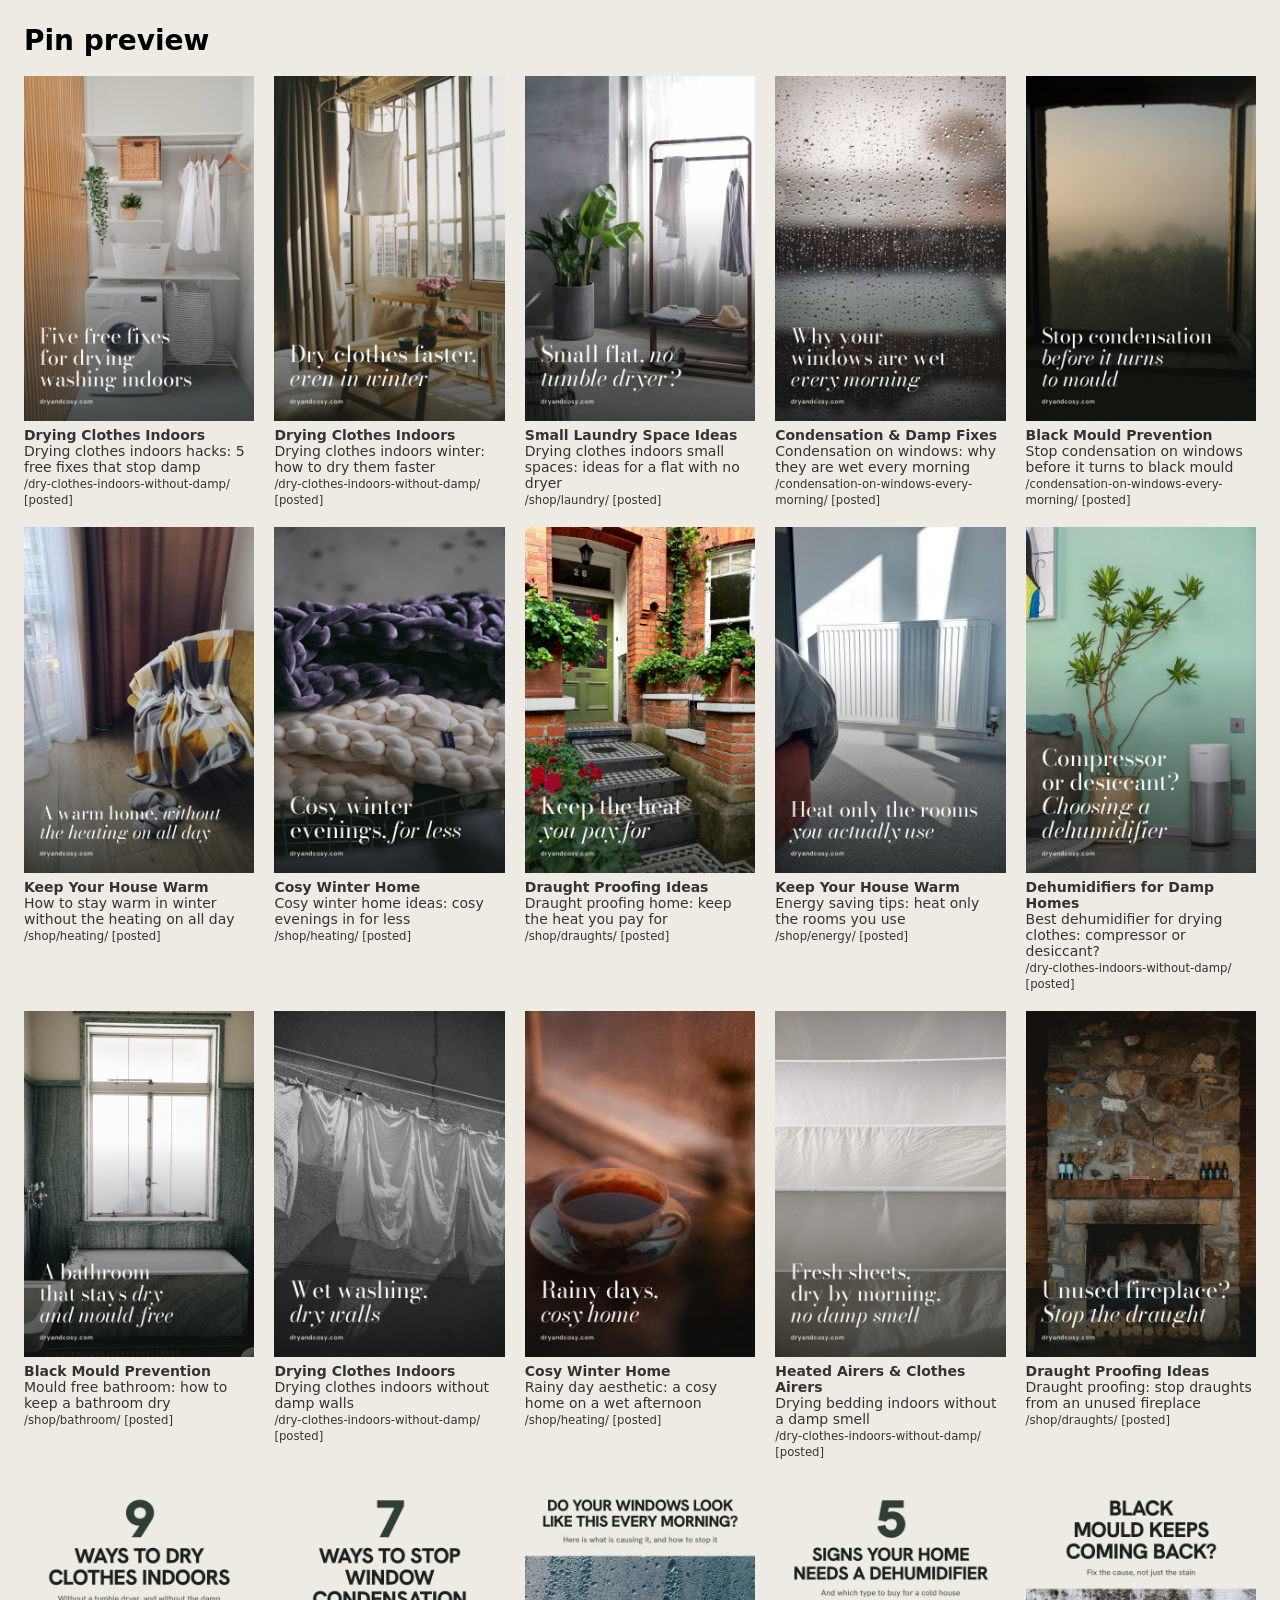
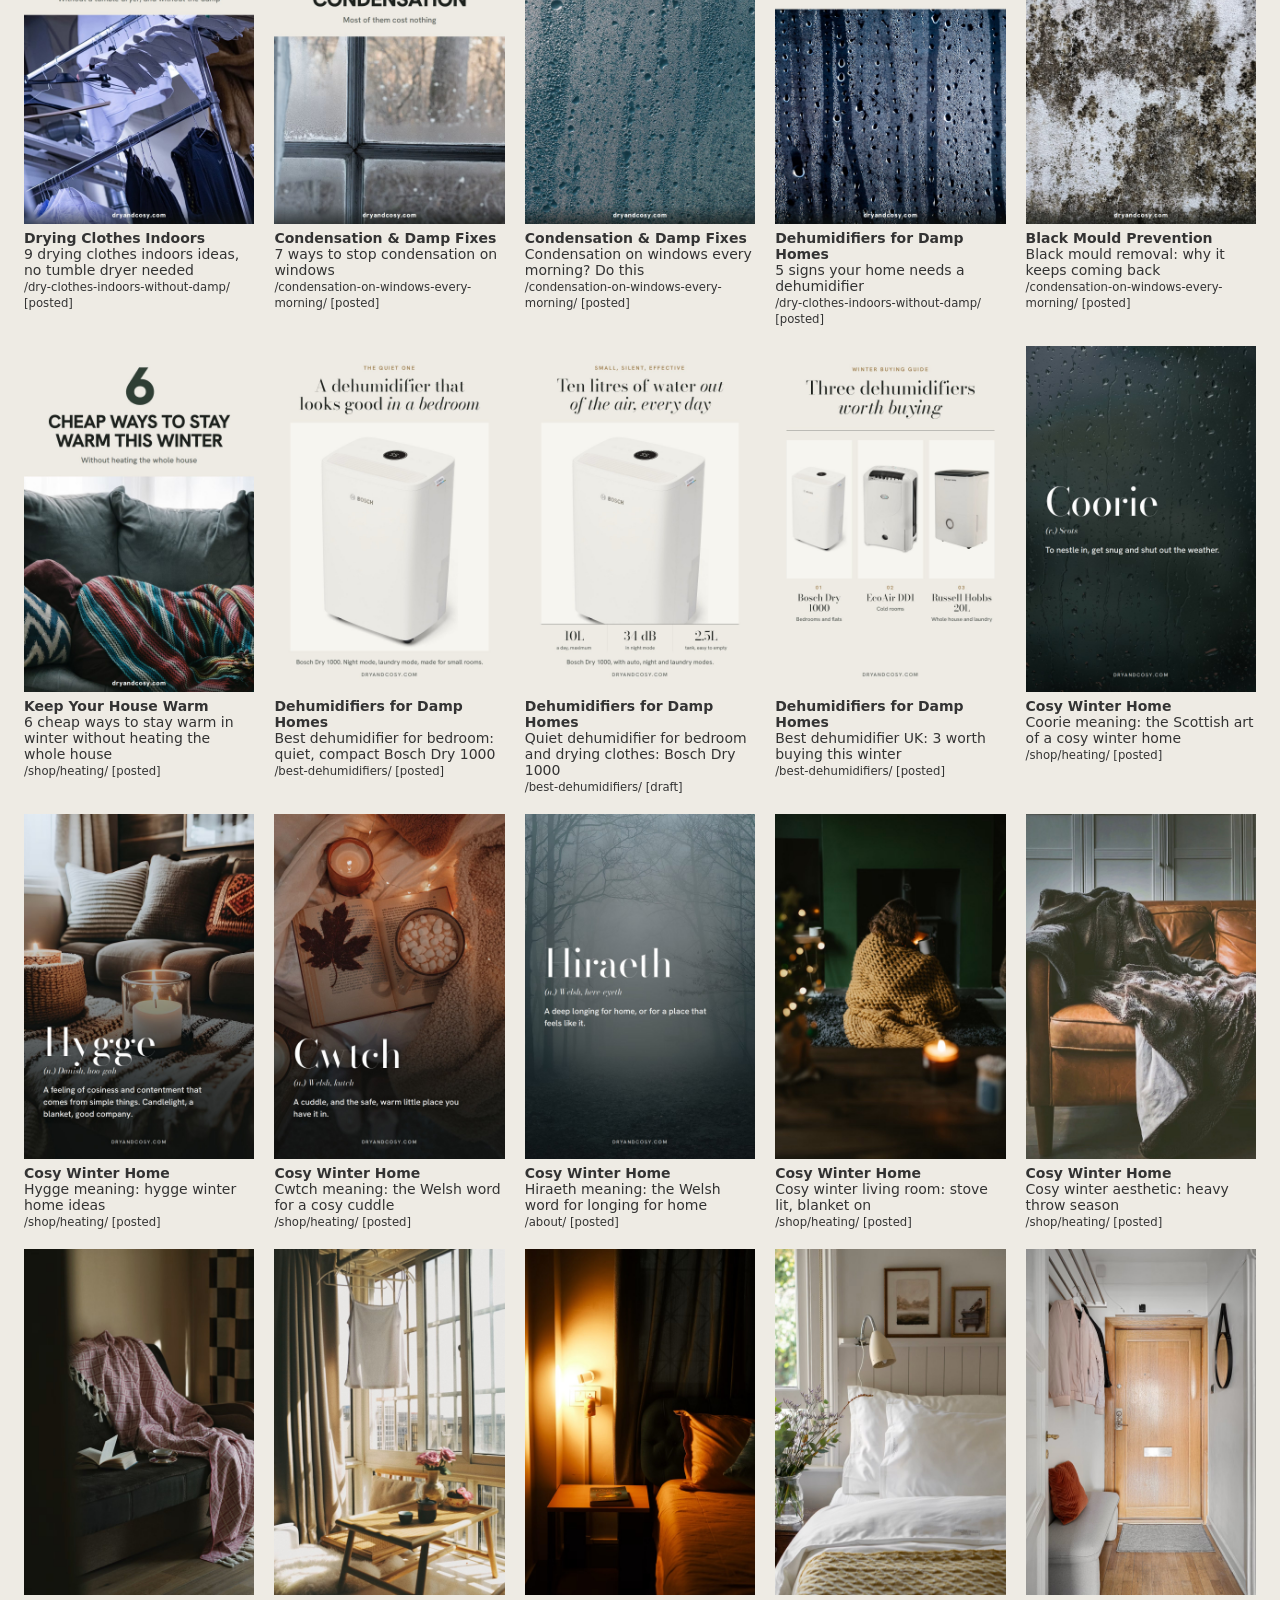
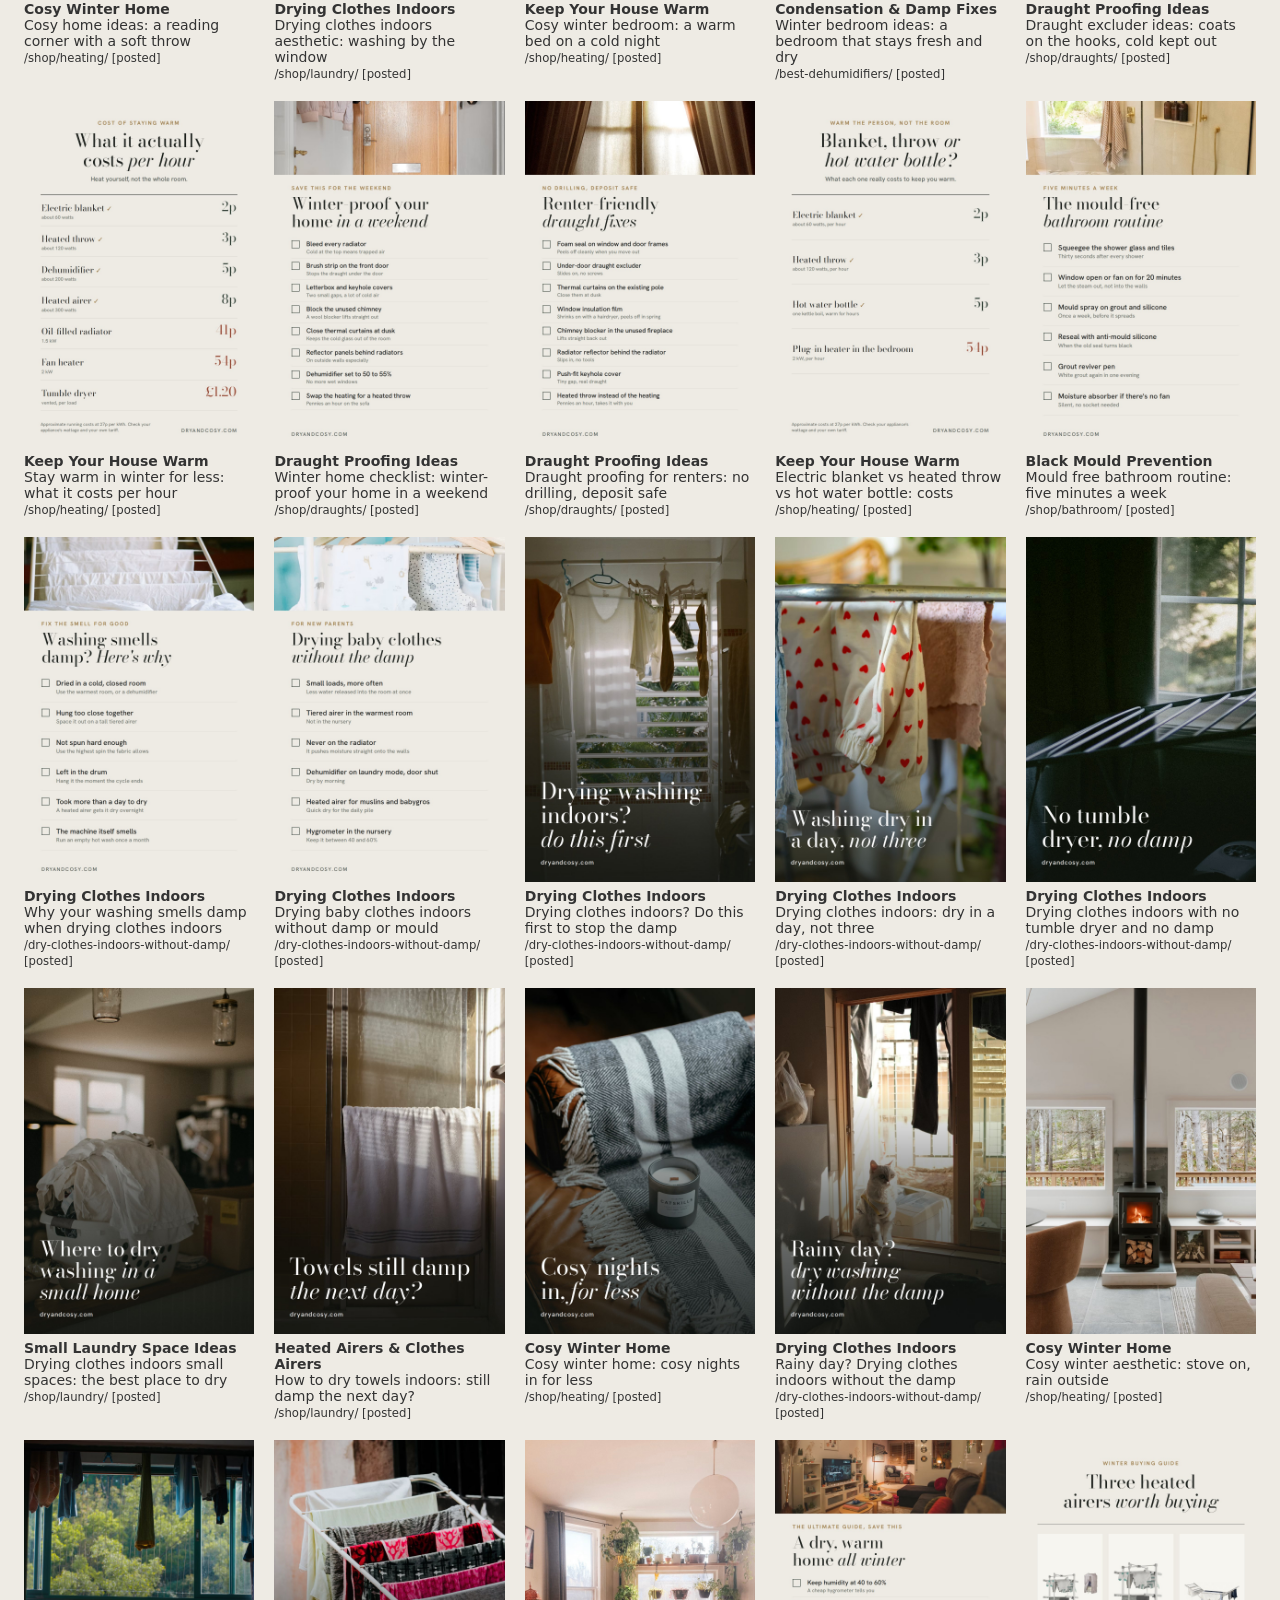
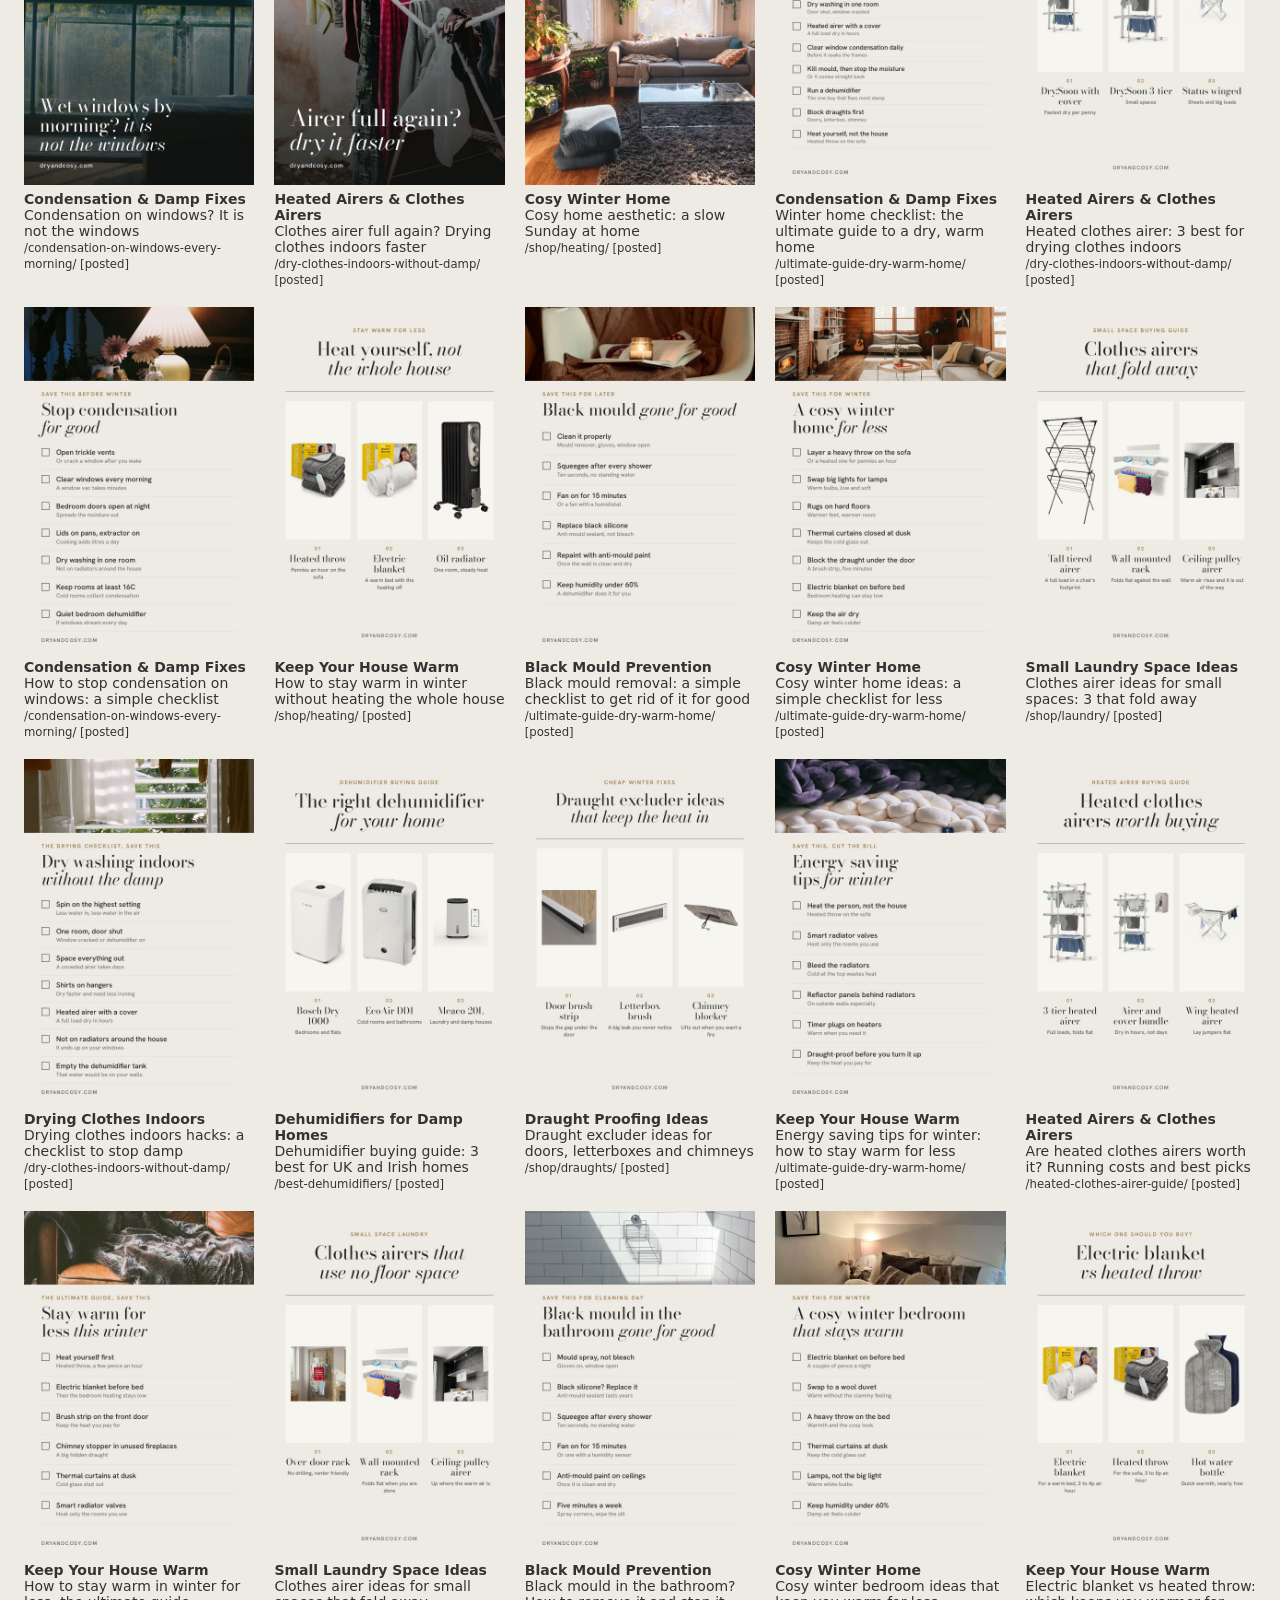
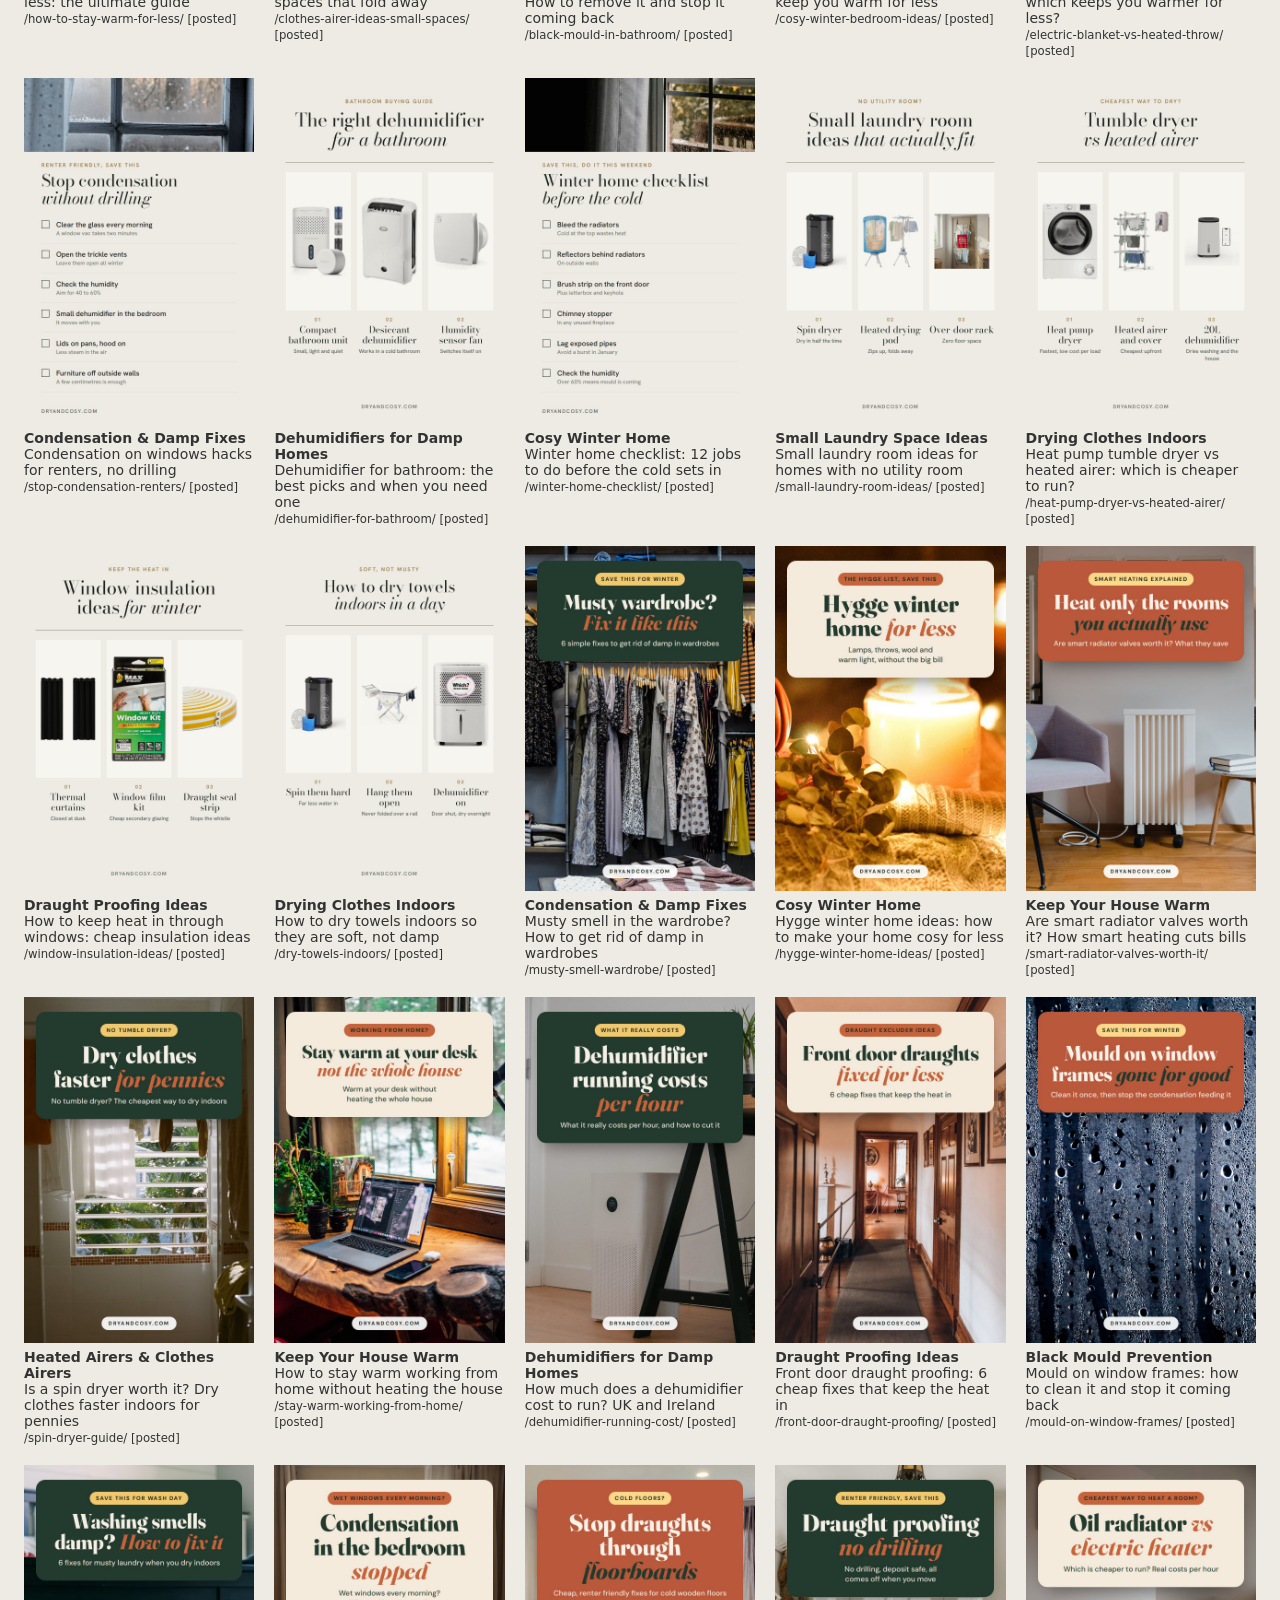
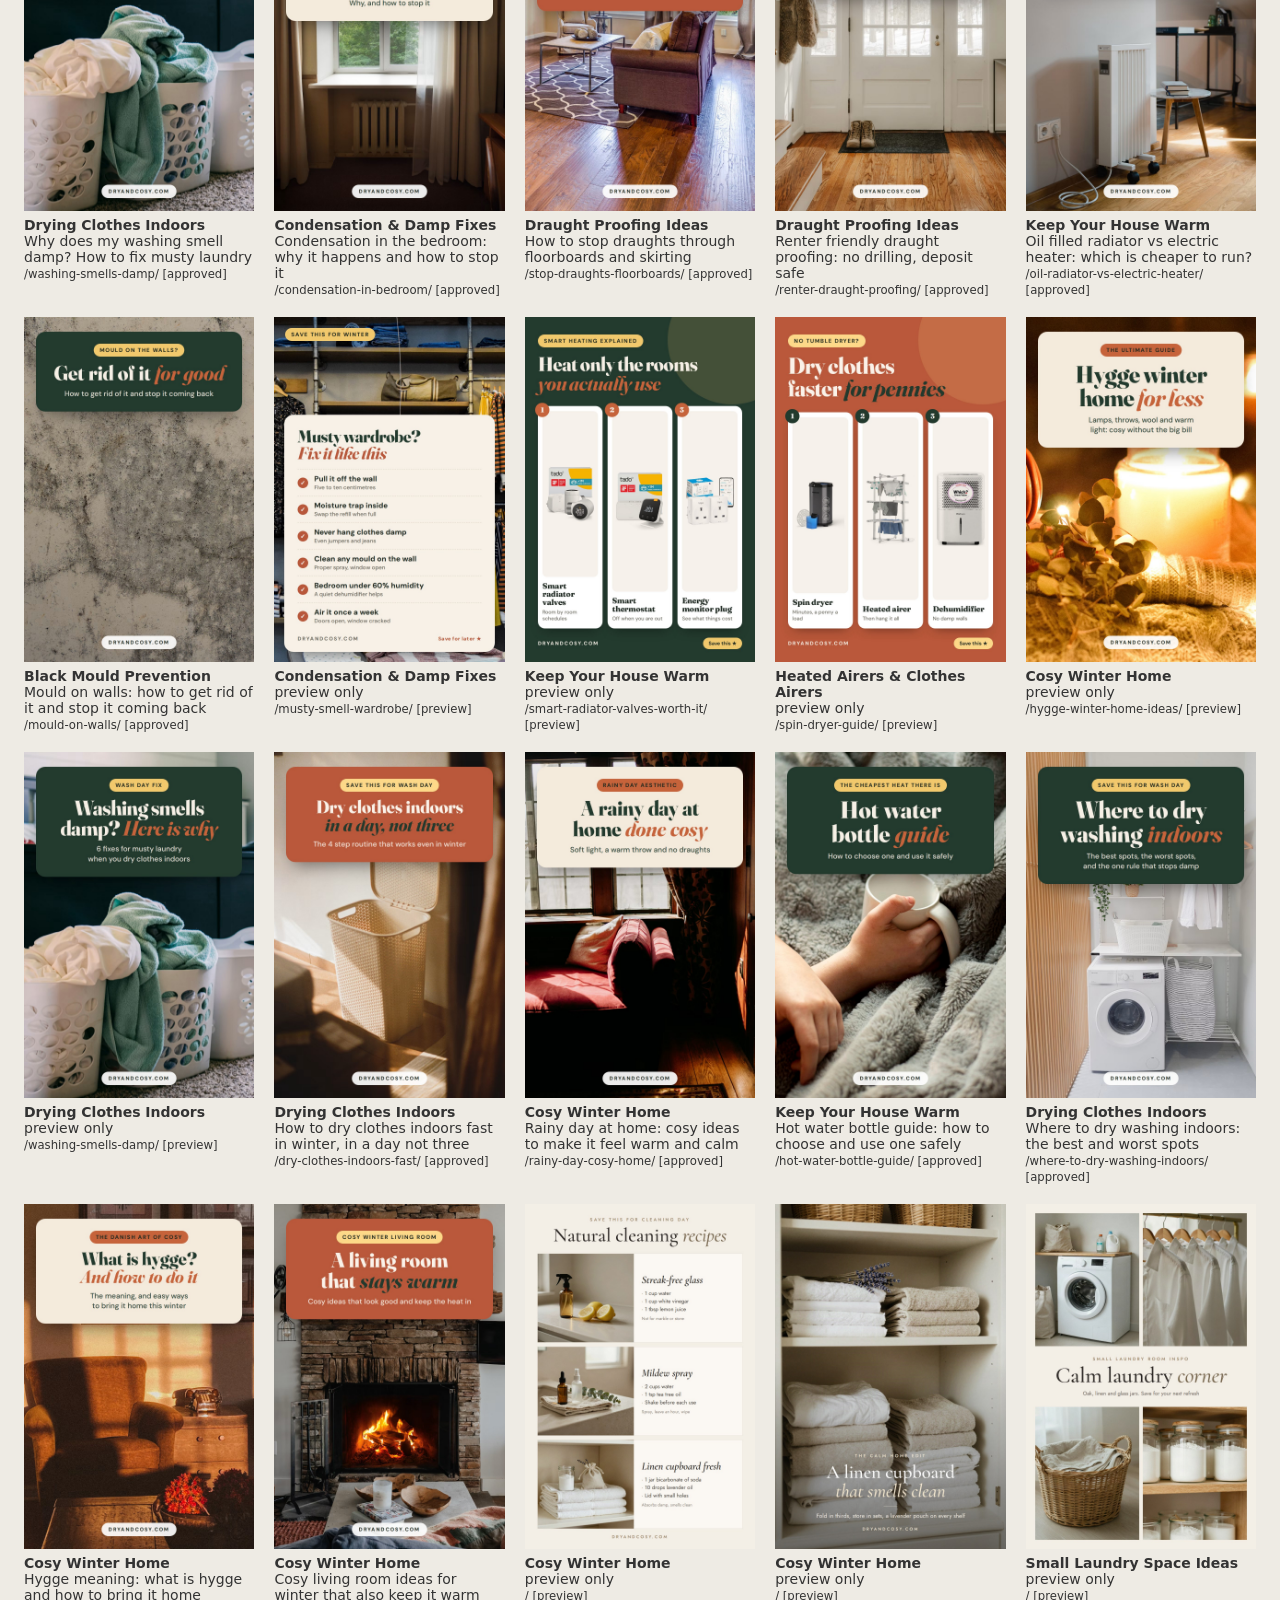
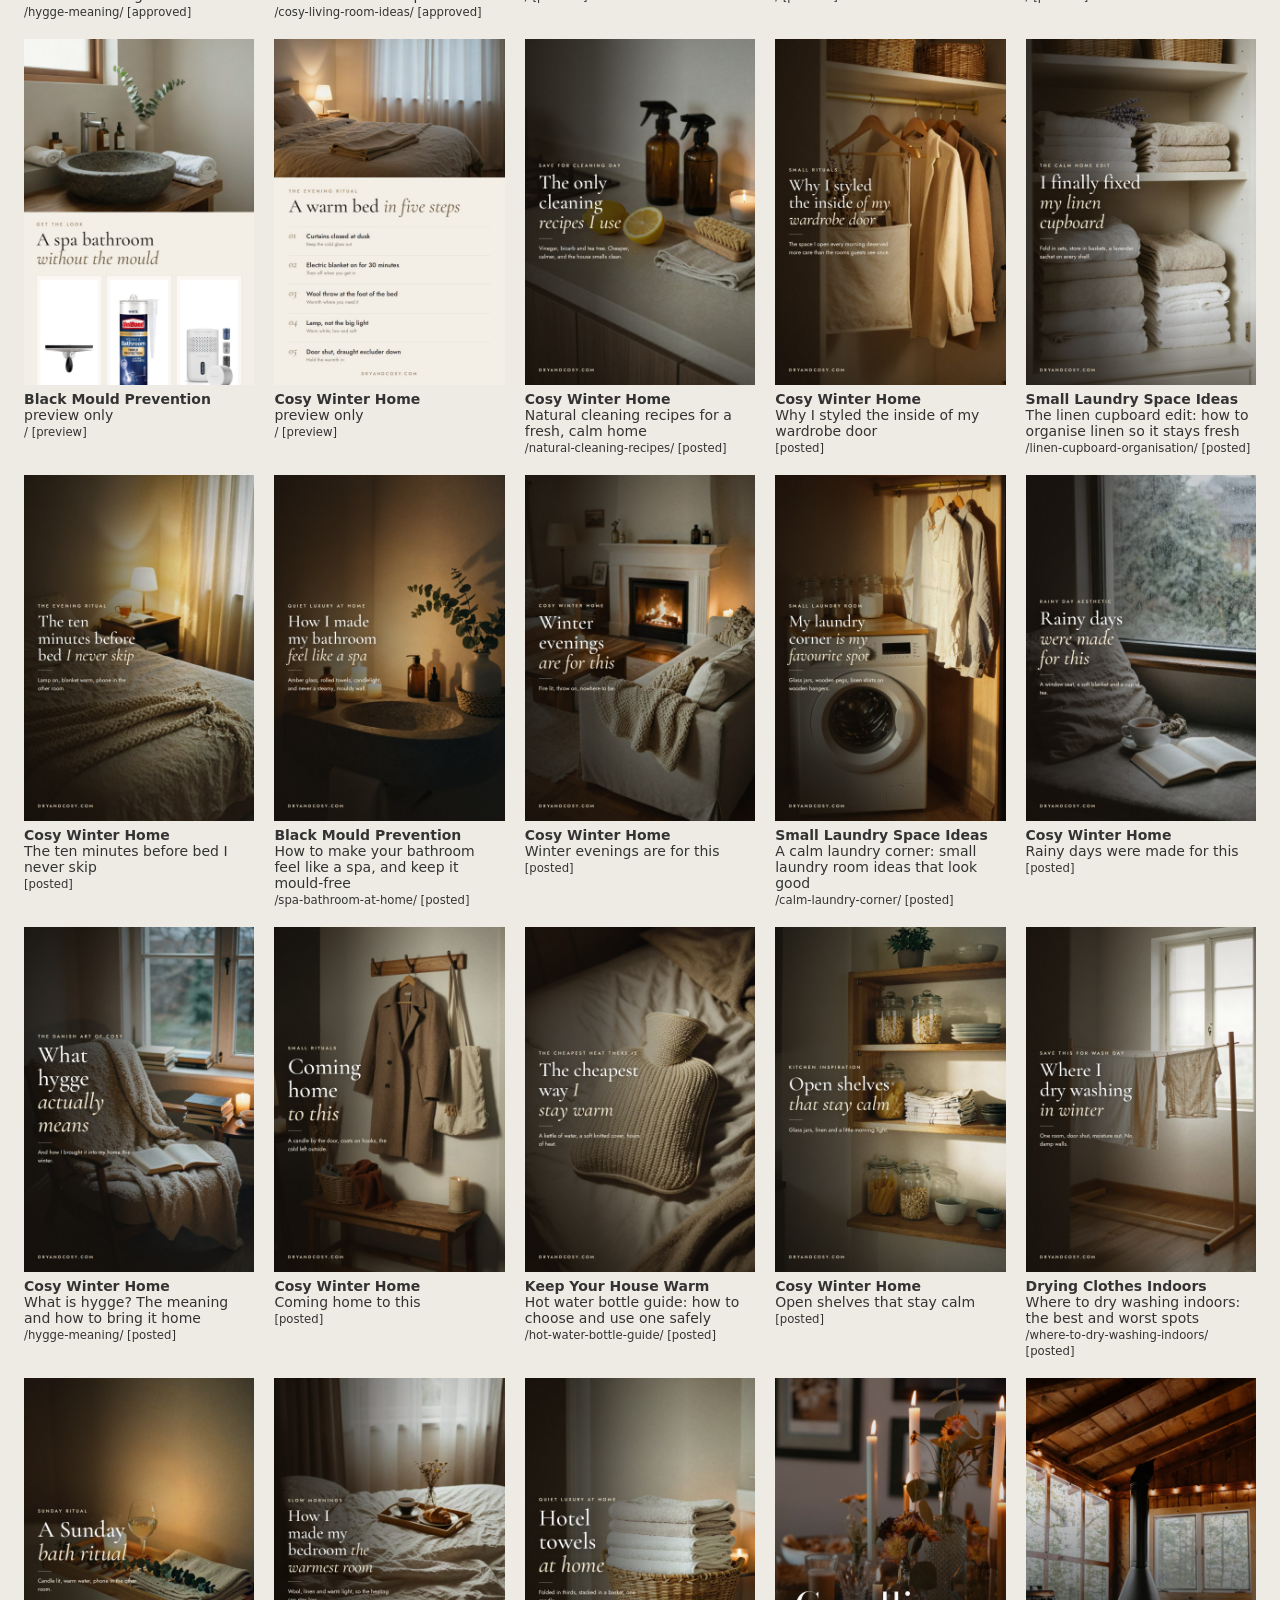
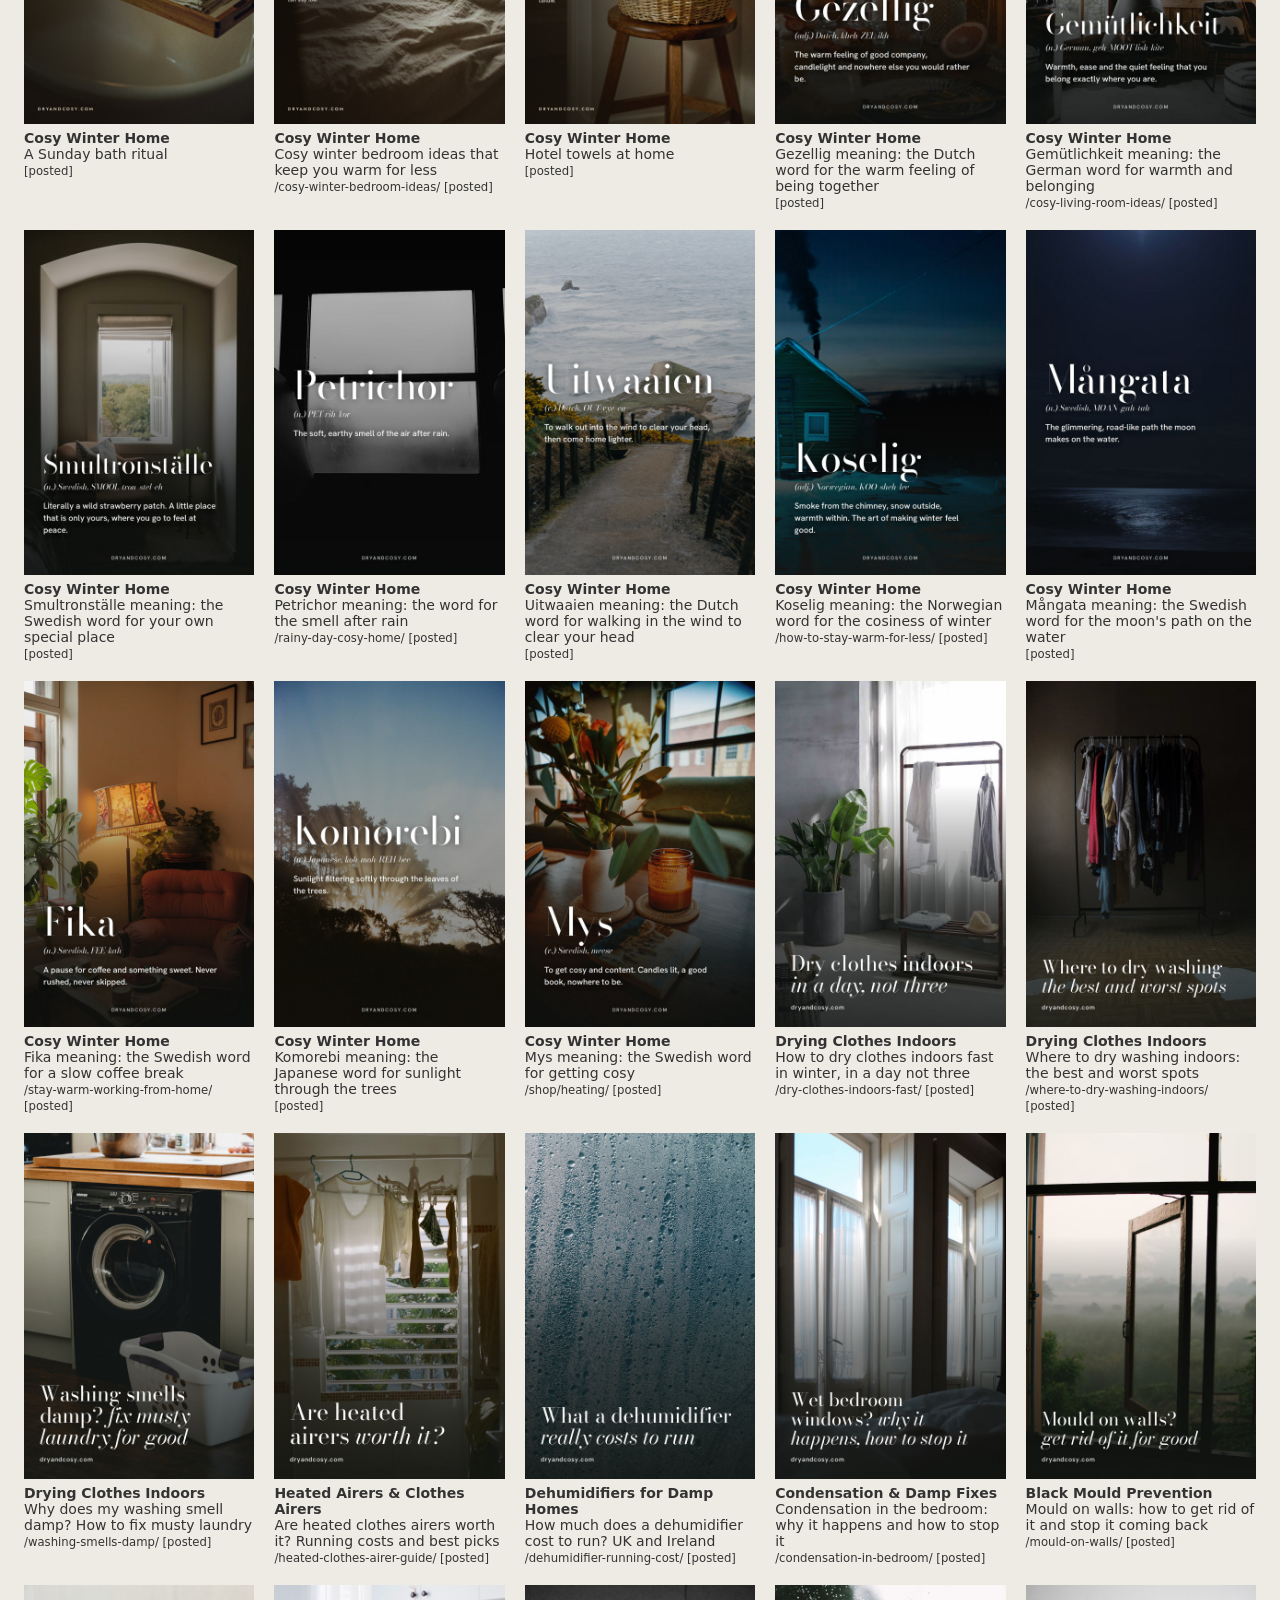
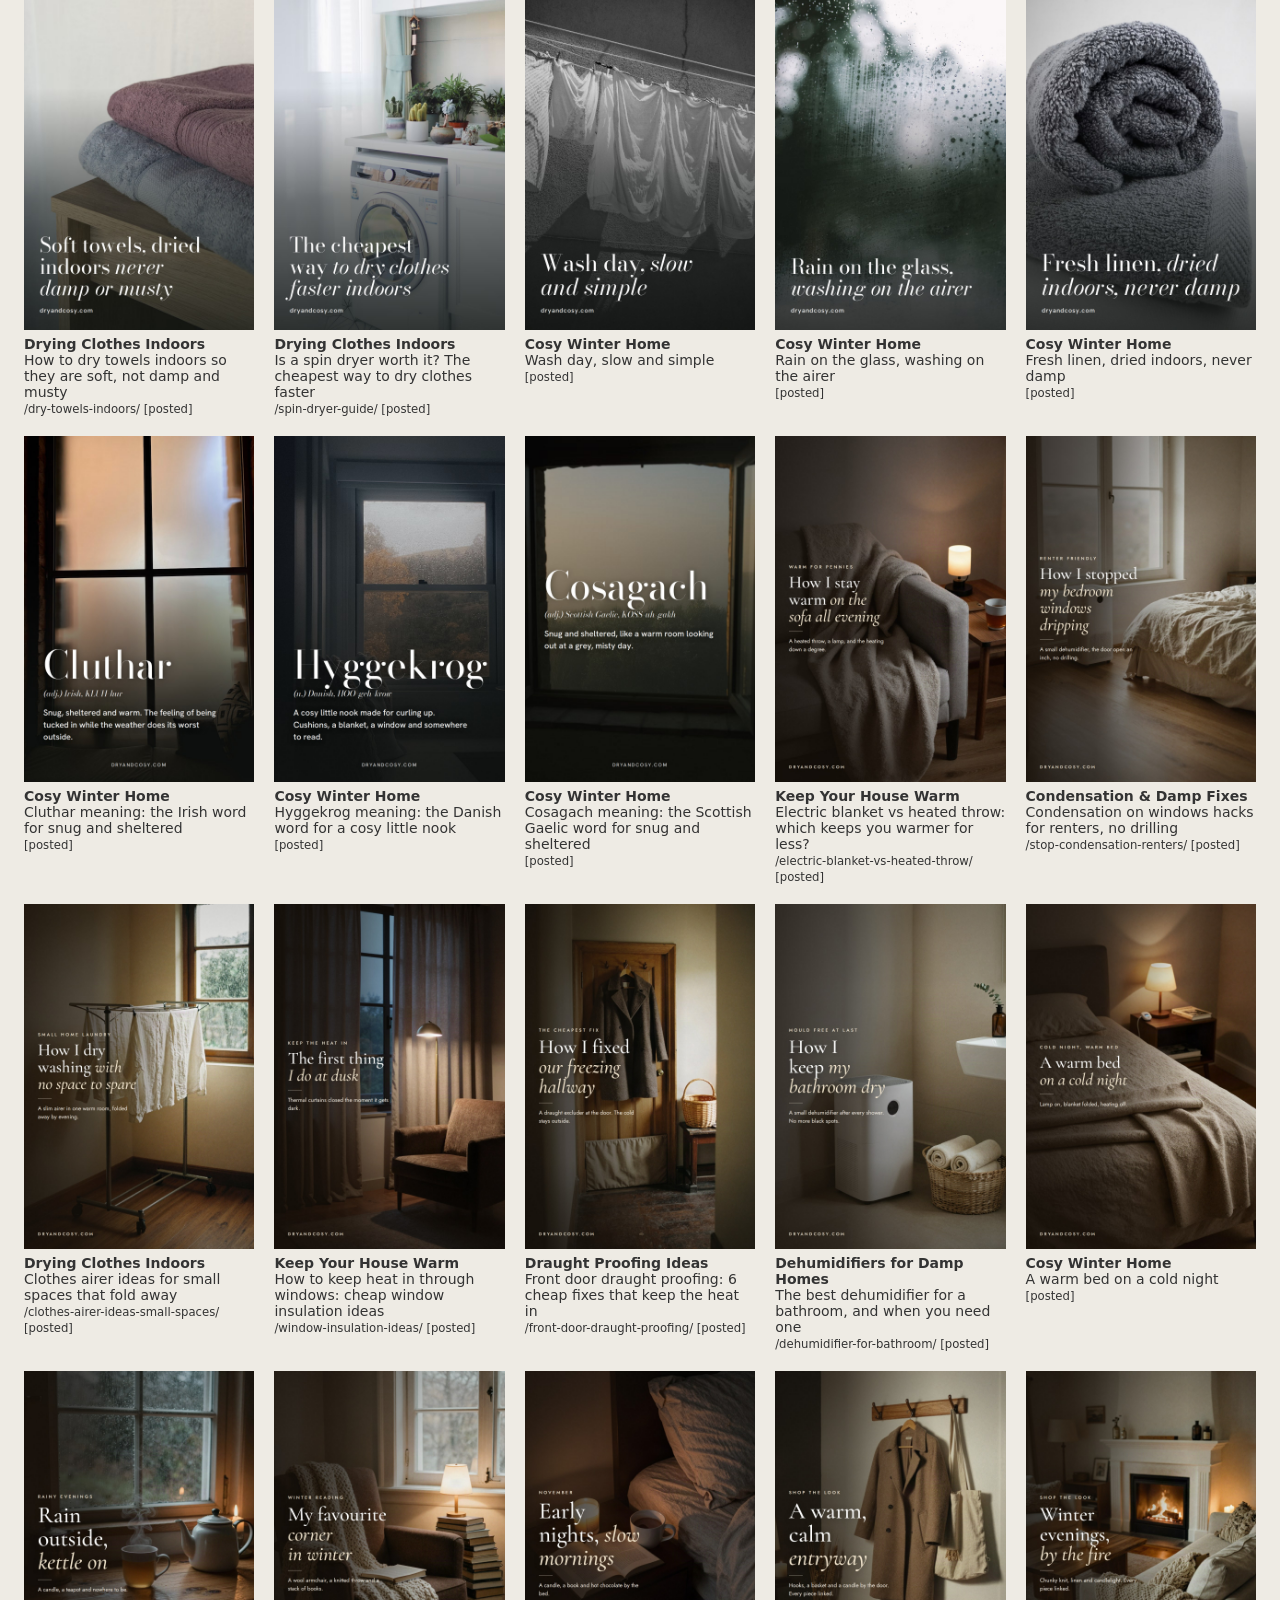
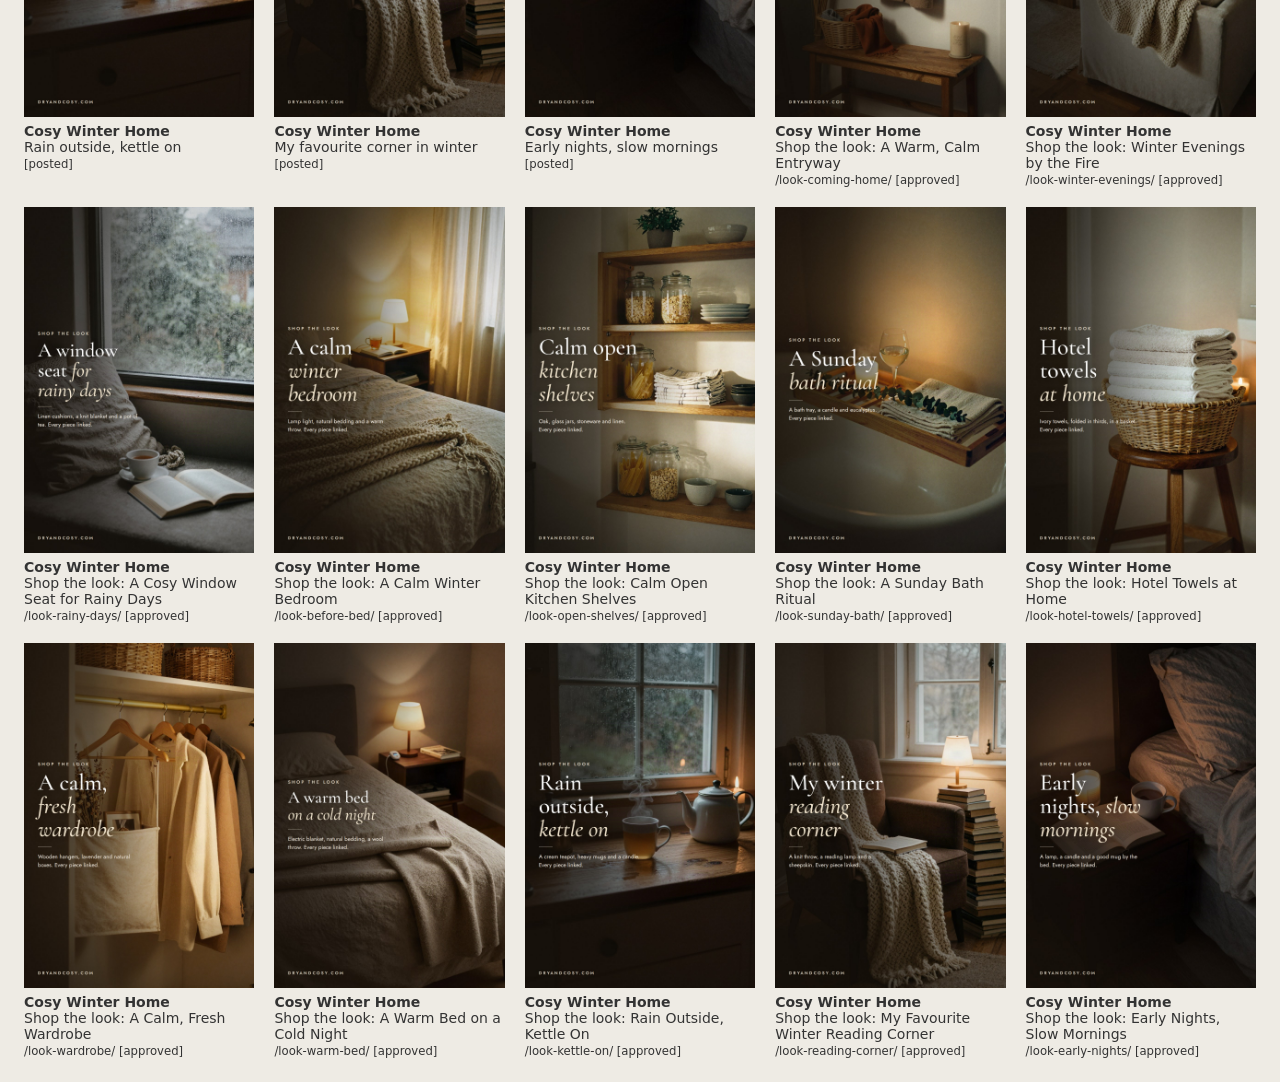
==== commit b0904506: "Render pins" ====
--- a/static/pins/index.html
+++ b/static/pins/index.html
@@ -1 +1 @@
-<!doctype html><meta charset="utf-8"><meta name="robots" content="noindex"><title>Pin preview</title><style>body{font:14px system-ui;margin:24px;background:#eeebe4}div{display:grid;grid-template-columns:repeat(auto-fill,minmax(220px,1fr));gap:20px}img{width:100%;display:block}figure{margin:0}figcaption{margin-top:6px;color:#333}</style><h1>Pin preview</h1><div><figure><img src="v2/free-fixes-drying-indoors.jpg" alt=""><figcaption><b>Drying Clothes Indoors</b><br>Drying clothes indoors hacks: 5 free fixes that stop damp<br><small>/dry-clothes-indoors-without-damp/ [posted]</small></figcaption></figure><figure><img src="v2/dry-clothes-faster-winter.jpg" alt=""><figcaption><b>Drying Clothes Indoors</b><br>Drying clothes indoors winter: how to dry them faster<br><small>/dry-clothes-indoors-without-damp/ [posted]</small></figcaption></figure><figure><img src="v2/small-flat-no-dryer.jpg" alt=""><figcaption><b>Small Laundry Space Ideas</b><br>Drying clothes indoors small spaces: ideas for a flat with no dryer<br><small>/shop/laundry/ [posted]</small></figcaption></figure><figure><img src="v2/windows-wet-every-morning.jpg" alt=""><figcaption><b>Condensation &amp; Damp Fixes</b><br>Condensation on windows: why they are wet every morning<br><small>/condensation-on-windows-every-morning/ [posted]</small></figcaption></figure><figure><img src="v2/stop-condensation-before-mould.jpg" alt=""><figcaption><b>Black Mould Prevention</b><br>Stop condensation on windows before it turns to black mould<br><small>/condensation-on-windows-every-morning/ [posted]</small></figcaption></figure><figure><img src="v2/warm-without-heating-all-day.jpg" alt=""><figcaption><b>Keep Your House Warm</b><br>How to stay warm in winter without the heating on all day<br><small>/shop/heating/ [posted]</small></figcaption></figure><figure><img src="v2/cosy-evenings-for-less.jpg" alt=""><figcaption><b>Cosy Winter Home</b><br>Cosy winter home ideas: cosy evenings in for less<br><small>/shop/heating/ [posted]</small></figcaption></figure><figure><img src="v2/keep-the-heat-you-pay-for.jpg" alt=""><figcaption><b>Draught Proofing Ideas</b><br>Draught proofing home: keep the heat you pay for<br><small>/shop/draughts/ [posted]</small></figcaption></figure><figure><img src="v2/heat-only-rooms-you-use.jpg" alt=""><figcaption><b>Keep Your House Warm</b><br>Energy saving tips: heat only the rooms you use<br><small>/shop/energy/ [posted]</small></figcaption></figure><figure><img src="v2/which-dehumidifier.jpg" alt=""><figcaption><b>Dehumidifiers for Damp Homes</b><br>Best dehumidifier for drying clothes: compressor or desiccant?<br><small>/dry-clothes-indoors-without-damp/ [posted]</small></figcaption></figure><figure><img src="v2/dry-mould-free-bathroom.jpg" alt=""><figcaption><b>Black Mould Prevention</b><br>Mould free bathroom: how to keep a bathroom dry<br><small>/shop/bathroom/ [posted]</small></figcaption></figure><figure><img src="v2/wet-washing-dry-walls.jpg" alt=""><figcaption><b>Drying Clothes Indoors</b><br>Drying clothes indoors without damp walls<br><small>/dry-clothes-indoors-without-damp/ [posted]</small></figcaption></figure><figure><img src="v2/rainy-day-cosy-home.jpg" alt=""><figcaption><b>Cosy Winter Home</b><br>Rainy day aesthetic: a cosy home on a wet afternoon<br><small>/shop/heating/ [posted]</small></figcaption></figure><figure><img src="v2/sheets-dry-no-damp-smell.jpg" alt=""><figcaption><b>Heated Airers &amp; Clothes Airers</b><br>Drying bedding indoors without a damp smell<br><small>/dry-clothes-indoors-without-damp/ [posted]</small></figcaption></figure><figure><img src="v2/unused-fireplace-draught.jpg" alt=""><figcaption><b>Draught Proofing Ideas</b><br>Draught proofing: stop draughts from an unused fireplace<br><small>/shop/draughts/ [posted]</small></figcaption></figure><figure><img src="v2/9-ways-dry-clothes-indoors.jpg" alt=""><figcaption><b>Drying Clothes Indoors</b><br>9 drying clothes indoors ideas, no tumble dryer needed<br><small>/dry-clothes-indoors-without-damp/ [posted]</small></figcaption></figure><figure><img src="v2/7-ways-stop-window-condensation.jpg" alt=""><figcaption><b>Condensation &amp; Damp Fixes</b><br>7 ways to stop condensation on windows<br><small>/condensation-on-windows-every-morning/ [posted]</small></figcaption></figure><figure><img src="v2/windows-look-like-this.jpg" alt=""><figcaption><b>Condensation &amp; Damp Fixes</b><br>Condensation on windows every morning? Do this<br><small>/condensation-on-windows-every-morning/ [posted]</small></figcaption></figure><figure><img src="v2/5-signs-need-dehumidifier.jpg" alt=""><figcaption><b>Dehumidifiers for Damp Homes</b><br>5 signs your home needs a dehumidifier<br><small>/dry-clothes-indoors-without-damp/ [posted]</small></figcaption></figure><figure><img src="v2/black-mould-coming-back.jpg" alt=""><figcaption><b>Black Mould Prevention</b><br>Black mould removal: why it keeps coming back<br><small>/condensation-on-windows-every-morning/ [posted]</small></figcaption></figure><figure><img src="v2/6-cheap-ways-stay-warm.jpg" alt=""><figcaption><b>Keep Your House Warm</b><br>6 cheap ways to stay warm in winter without heating the whole house<br><small>/shop/heating/ [posted]</small></figcaption></figure><figure><img src="v2/bosch-dry-1000-hero.jpg" alt=""><figcaption><b>Dehumidifiers for Damp Homes</b><br>Best dehumidifier for bedroom: quiet, compact Bosch Dry 1000<br><small>/best-dehumidifiers/ [posted]</small></figcaption></figure><figure><img src="v2/bosch-10-litres-a-day.jpg" alt=""><figcaption><b>Dehumidifiers for Damp Homes</b><br>Quiet dehumidifier for bedroom and drying clothes: Bosch Dry 1000<br><small>/best-dehumidifiers/ [draft]</small></figcaption></figure><figure><img src="v2/3-dehumidifiers-worth-buying.jpg" alt=""><figcaption><b>Dehumidifiers for Damp Homes</b><br>Best dehumidifier UK: 3 worth buying this winter<br><small>/best-dehumidifiers/ [posted]</small></figcaption></figure><figure><img src="v2/word-coorie.jpg" alt=""><figcaption><b>Cosy Winter Home</b><br>Coorie meaning: the Scottish art of a cosy winter home<br><small>/shop/heating/ [posted]</small></figcaption></figure><figure><img src="v2/word-hygge.jpg" alt=""><figcaption><b>Cosy Winter Home</b><br>Hygge meaning: hygge winter home ideas<br><small>/shop/heating/ [posted]</small></figcaption></figure><figure><img src="v2/word-cwtch.jpg" alt=""><figcaption><b>Cosy Winter Home</b><br>Cwtch meaning: the Welsh word for a cosy cuddle<br><small>/shop/heating/ [posted]</small></figcaption></figure><figure><img src="v2/word-hiraeth.jpg" alt=""><figcaption><b>Cosy Winter Home</b><br>Hiraeth meaning: the Welsh word for longing for home<br><small>/about/ [posted]</small></figcaption></figure><figure><img src="v2/mood-stove-knit-blanket.jpg" alt=""><figcaption><b>Cosy Winter Home</b><br>Cosy winter living room: stove lit, blanket on<br><small>/shop/heating/ [posted]</small></figcaption></figure><figure><img src="v2/mood-sofa-heavy-throw.jpg" alt=""><figcaption><b>Cosy Winter Home</b><br>Cosy winter aesthetic: heavy throw season<br><small>/shop/heating/ [posted]</small></figcaption></figure><figure><img src="v2/mood-reading-corner-throw.jpg" alt=""><figcaption><b>Cosy Winter Home</b><br>Cosy home ideas: a reading corner with a soft throw<br><small>/shop/heating/ [posted]</small></figcaption></figure><figure><img src="v2/mood-washing-by-window.jpg" alt=""><figcaption><b>Drying Clothes Indoors</b><br>Drying clothes indoors aesthetic: washing by the window<br><small>/shop/laundry/ [posted]</small></figcaption></figure><figure><img src="v2/mood-warm-lamp-bedroom.jpg" alt=""><figcaption><b>Keep Your House Warm</b><br>Cosy winter bedroom: a warm bed on a cold night<br><small>/shop/heating/ [posted]</small></figcaption></figure><figure><img src="v2/mood-bright-dry-bedroom.jpg" alt=""><figcaption><b>Condensation &amp; Damp Fixes</b><br>Winter bedroom ideas: a bedroom that stays fresh and dry<br><small>/best-dehumidifiers/ [posted]</small></figcaption></figure><figure><img src="v2/mood-front-door-coats.jpg" alt=""><figcaption><b>Draught Proofing Ideas</b><br>Draught excluder ideas: coats on the hooks, cold kept out<br><small>/shop/draughts/ [posted]</small></figcaption></figure><figure><img src="v2/cost-per-hour-stay-warm.jpg" alt=""><figcaption><b>Keep Your House Warm</b><br>Stay warm in winter for less: what it costs per hour<br><small>/shop/heating/ [posted]</small></figcaption></figure><figure><img src="v2/checklist-winter-proof-weekend.jpg" alt=""><figcaption><b>Draught Proofing Ideas</b><br>Winter home checklist: winter-proof your home in a weekend<br><small>/shop/draughts/ [posted]</small></figcaption></figure><figure><img src="v2/renter-draught-fixes.jpg" alt=""><figcaption><b>Draught Proofing Ideas</b><br>Draught proofing for renters: no drilling, deposit safe<br><small>/shop/draughts/ [posted]</small></figcaption></figure><figure><img src="v2/blanket-throw-bottle-costs.jpg" alt=""><figcaption><b>Keep Your House Warm</b><br>Electric blanket vs heated throw vs hot water bottle: costs<br><small>/shop/heating/ [posted]</small></figcaption></figure><figure><img src="v2/mould-free-bathroom-routine.jpg" alt=""><figcaption><b>Black Mould Prevention</b><br>Mould free bathroom routine: five minutes a week<br><small>/shop/bathroom/ [posted]</small></figcaption></figure><figure><img src="v2/washing-smells-damp.jpg" alt=""><figcaption><b>Drying Clothes Indoors</b><br>Why your washing smells damp when drying clothes indoors<br><small>/dry-clothes-indoors-without-damp/ [posted]</small></figcaption></figure><figure><img src="v2/baby-clothes-drying.jpg" alt=""><figcaption><b>Drying Clothes Indoors</b><br>Drying baby clothes indoors without damp or mould<br><small>/dry-clothes-indoors-without-damp/ [posted]</small></figcaption></figure><figure><img src="v2/drying-indoors-do-this-first.jpg" alt=""><figcaption><b>Drying Clothes Indoors</b><br>Drying clothes indoors? Do this first to stop the damp<br><small>/dry-clothes-indoors-without-damp/ [posted]</small></figcaption></figure><figure><img src="v2/washing-dry-in-a-day.jpg" alt=""><figcaption><b>Drying Clothes Indoors</b><br>Drying clothes indoors: dry in a day, not three<br><small>/dry-clothes-indoors-without-damp/ [posted]</small></figcaption></figure><figure><img src="v2/no-dryer-no-damp.jpg" alt=""><figcaption><b>Drying Clothes Indoors</b><br>Drying clothes indoors with no tumble dryer and no damp<br><small>/dry-clothes-indoors-without-damp/ [posted]</small></figcaption></figure><figure><img src="v2/where-to-dry-washing-small-home.jpg" alt=""><figcaption><b>Small Laundry Space Ideas</b><br>Drying clothes indoors small spaces: the best place to dry<br><small>/shop/laundry/ [posted]</small></figcaption></figure><figure><img src="v2/towels-still-damp.jpg" alt=""><figcaption><b>Heated Airers &amp; Clothes Airers</b><br>How to dry towels indoors: still damp the next day?<br><small>/shop/laundry/ [posted]</small></figcaption></figure><figure><img src="v2/cosy-nights-for-less.jpg" alt=""><figcaption><b>Cosy Winter Home</b><br>Cosy winter home: cosy nights in for less<br><small>/shop/heating/ [posted]</small></figcaption></figure><figure><img src="v2/rainy-day-dry-washing.jpg" alt=""><figcaption><b>Drying Clothes Indoors</b><br>Rainy day? Drying clothes indoors without the damp<br><small>/dry-clothes-indoors-without-damp/ [posted]</small></figcaption></figure><figure><img src="v2/photo-stove-rain-outside.jpg" alt=""><figcaption><b>Cosy Winter Home</b><br>Cosy winter aesthetic: stove on, rain outside<br><small>/shop/heating/ [posted]</small></figcaption></figure><figure><img src="v2/wet-windows-not-the-windows.jpg" alt=""><figcaption><b>Condensation &amp; Damp Fixes</b><br>Condensation on windows? It is not the windows<br><small>/condensation-on-windows-every-morning/ [posted]</small></figcaption></figure><figure><img src="v2/airer-full-again.jpg" alt=""><figcaption><b>Heated Airers &amp; Clothes Airers</b><br>Clothes airer full again? Drying clothes indoors faster<br><small>/dry-clothes-indoors-without-damp/ [posted]</small></figcaption></figure><figure><img src="v2/photo-slow-sunday-plants.jpg" alt=""><figcaption><b>Cosy Winter Home</b><br>Cosy home aesthetic: a slow Sunday at home<br><small>/shop/heating/ [posted]</small></figcaption></figure><figure><img src="v2/ultimate-guide-dry-warm-home.jpg" alt=""><figcaption><b>Condensation &amp; Damp Fixes</b><br>Winter home checklist: the ultimate guide to a dry, warm home<br><small>/ultimate-guide-dry-warm-home/ [posted]</small></figcaption></figure><figure><img src="v2/heated-airers-worth-buying.jpg" alt=""><figcaption><b>Heated Airers &amp; Clothes Airers</b><br>Heated clothes airer: 3 best for drying clothes indoors<br><small>/dry-clothes-indoors-without-damp/ [posted]</small></figcaption></figure><figure><img src="v2/condensation-guide-save-this.jpg" alt=""><figcaption><b>Condensation &amp; Damp Fixes</b><br>How to stop condensation on windows: a simple checklist<br><small>/condensation-on-windows-every-morning/ [posted]</small></figcaption></figure><figure><img src="v2/stay-warm-for-less-trio.jpg" alt=""><figcaption><b>Keep Your House Warm</b><br>How to stay warm in winter without heating the whole house<br><small>/shop/heating/ [posted]</small></figcaption></figure><figure><img src="v2/black-mould-checklist.jpg" alt=""><figcaption><b>Black Mould Prevention</b><br>Black mould removal: a simple checklist to get rid of it for good<br><small>/ultimate-guide-dry-warm-home/ [posted]</small></figcaption></figure><figure><img src="v2/cosy-winter-home-checklist.jpg" alt=""><figcaption><b>Cosy Winter Home</b><br>Cosy winter home ideas: a simple checklist for less<br><small>/ultimate-guide-dry-warm-home/ [posted]</small></figcaption></figure><figure><img src="v2/clothes-airer-ideas-small-spaces.jpg" alt=""><figcaption><b>Small Laundry Space Ideas</b><br>Clothes airer ideas for small spaces: 3 that fold away<br><small>/shop/laundry/ [posted]</small></figcaption></figure><figure><img src="v2/drying-clothes-indoors-checklist.jpg" alt=""><figcaption><b>Drying Clothes Indoors</b><br>Drying clothes indoors hacks: a checklist to stop damp<br><small>/dry-clothes-indoors-without-damp/ [posted]</small></figcaption></figure><figure><img src="v2/dehumidifier-buying-guide-trio.jpg" alt=""><figcaption><b>Dehumidifiers for Damp Homes</b><br>Dehumidifier buying guide: 3 best for UK and Irish homes<br><small>/best-dehumidifiers/ [posted]</small></figcaption></figure><figure><img src="v2/draught-excluder-ideas-trio.jpg" alt=""><figcaption><b>Draught Proofing Ideas</b><br>Draught excluder ideas for doors, letterboxes and chimneys<br><small>/shop/draughts/ [posted]</small></figcaption></figure><figure><img src="v2/energy-saving-tips-checklist.jpg" alt=""><figcaption><b>Keep Your House Warm</b><br>Energy saving tips for winter: how to stay warm for less<br><small>/ultimate-guide-dry-warm-home/ [posted]</small></figcaption></figure><figure><img src="v2/heated-clothes-airer-worth-it.jpg" alt=""><figcaption><b>Heated Airers &amp; Clothes Airers</b><br>Are heated clothes airers worth it? Running costs and best picks<br><small>/heated-clothes-airer-guide/ [posted]</small></figcaption></figure><figure><img src="v2/stay-warm-for-less-guide.jpg" alt=""><figcaption><b>Keep Your House Warm</b><br>How to stay warm in winter for less: the ultimate guide<br><small>/how-to-stay-warm-for-less/ [posted]</small></figcaption></figure><figure><img src="v2/small-space-airers-no-floor.jpg" alt=""><figcaption><b>Small Laundry Space Ideas</b><br>Clothes airer ideas for small spaces that fold away<br><small>/clothes-airer-ideas-small-spaces/ [posted]</small></figcaption></figure><figure><img src="v2/black-mould-bathroom-checklist.jpg" alt=""><figcaption><b>Black Mould Prevention</b><br>Black mould in the bathroom? How to remove it and stop it coming back<br><small>/black-mould-in-bathroom/ [posted]</small></figcaption></figure><figure><img src="v2/cosy-winter-bedroom-checklist.jpg" alt=""><figcaption><b>Cosy Winter Home</b><br>Cosy winter bedroom ideas that keep you warm for less<br><small>/cosy-winter-bedroom-ideas/ [posted]</small></figcaption></figure><figure><img src="v2/electric-blanket-vs-heated-throw-trio.jpg" alt=""><figcaption><b>Keep Your House Warm</b><br>Electric blanket vs heated throw: which keeps you warmer for less?<br><small>/electric-blanket-vs-heated-throw/ [posted]</small></figcaption></figure><figure><img src="v2/condensation-renters-checklist.jpg" alt=""><figcaption><b>Condensation &amp; Damp Fixes</b><br>Condensation on windows hacks for renters, no drilling<br><small>/stop-condensation-renters/ [posted]</small></figcaption></figure><figure><img src="v2/dehumidifier-for-bathroom-trio.jpg" alt=""><figcaption><b>Dehumidifiers for Damp Homes</b><br>Dehumidifier for bathroom: the best picks and when you need one<br><small>/dehumidifier-for-bathroom/ [posted]</small></figcaption></figure><figure><img src="v2/winter-home-checklist-12-jobs.jpg" alt=""><figcaption><b>Cosy Winter Home</b><br>Winter home checklist: 12 jobs to do before the cold sets in<br><small>/winter-home-checklist/ [posted]</small></figcaption></figure><figure><img src="v2/small-laundry-room-ideas-trio.jpg" alt=""><figcaption><b>Small Laundry Space Ideas</b><br>Small laundry room ideas for homes with no utility room<br><small>/small-laundry-room-ideas/ [posted]</small></figcaption></figure><figure><img src="v2/heat-pump-dryer-vs-heated-airer-trio.jpg" alt=""><figcaption><b>Drying Clothes Indoors</b><br>Heat pump tumble dryer vs heated airer: which is cheaper to run?<br><small>/heat-pump-dryer-vs-heated-airer/ [posted]</small></figcaption></figure><figure><img src="v2/window-insulation-ideas-trio.jpg" alt=""><figcaption><b>Draught Proofing Ideas</b><br>How to keep heat in through windows: cheap insulation ideas<br><small>/window-insulation-ideas/ [posted]</small></figcaption></figure><figure><img src="v2/dry-towels-indoors-trio.jpg" alt=""><figcaption><b>Drying Clothes Indoors</b><br>How to dry towels indoors so they are soft, not damp<br><small>/dry-towels-indoors/ [posted]</small></figcaption></figure><figure><img src="v2/musty-wardrobe-checklist.jpg" alt=""><figcaption><b>Condensation &amp; Damp Fixes</b><br>Musty smell in the wardrobe? How to get rid of damp in wardrobes<br><small>/musty-smell-wardrobe/ [posted]</small></figcaption></figure><figure><img src="v2/hygge-winter-home-checklist.jpg" alt=""><figcaption><b>Cosy Winter Home</b><br>Hygge winter home ideas: how to make your home cosy for less<br><small>/hygge-winter-home-ideas/ [posted]</small></figcaption></figure><figure><img src="v2/smart-radiator-valves-trio.jpg" alt=""><figcaption><b>Keep Your House Warm</b><br>Are smart radiator valves worth it? How smart heating cuts bills<br><small>/smart-radiator-valves-worth-it/ [posted]</small></figcaption></figure><figure><img src="v2/spin-dryer-worth-it-trio.jpg" alt=""><figcaption><b>Heated Airers &amp; Clothes Airers</b><br>Is a spin dryer worth it? Dry clothes faster indoors for pennies<br><small>/spin-dryer-guide/ [posted]</small></figcaption></figure><figure><img src="v2/stay-warm-working-from-home-trio.jpg" alt=""><figcaption><b>Keep Your House Warm</b><br>How to stay warm working from home without heating the house<br><small>/stay-warm-working-from-home/ [posted]</small></figcaption></figure><figure><img src="v2/dehumidifier-running-cost-trio.jpg" alt=""><figcaption><b>Dehumidifiers for Damp Homes</b><br>How much does a dehumidifier cost to run? UK and Ireland<br><small>/dehumidifier-running-cost/ [posted]</small></figcaption></figure><figure><img src="v2/front-door-draught-proofing-trio.jpg" alt=""><figcaption><b>Draught Proofing Ideas</b><br>Front door draught proofing: 6 cheap fixes that keep the heat in<br><small>/front-door-draught-proofing/ [posted]</small></figcaption></figure><figure><img src="v2/mould-window-frames-checklist.jpg" alt=""><figcaption><b>Black Mould Prevention</b><br>Mould on window frames: how to clean it and stop it coming back<br><small>/mould-on-window-frames/ [posted]</small></figcaption></figure><figure><img src="v2/washing-smells-damp-fix.jpg" alt=""><figcaption><b>Drying Clothes Indoors</b><br>Why does my washing smell damp? How to fix musty laundry<br><small>/washing-smells-damp/ [approved]</small></figcaption></figure><figure><img src="v2/condensation-bedroom-trio.jpg" alt=""><figcaption><b>Condensation &amp; Damp Fixes</b><br>Condensation in the bedroom: why it happens and how to stop it<br><small>/condensation-in-bedroom/ [approved]</small></figcaption></figure><figure><img src="v2/floorboard-draughts-trio.jpg" alt=""><figcaption><b>Draught Proofing Ideas</b><br>How to stop draughts through floorboards and skirting<br><small>/stop-draughts-floorboards/ [approved]</small></figcaption></figure><figure><img src="v2/renter-draught-proofing-checklist.jpg" alt=""><figcaption><b>Draught Proofing Ideas</b><br>Renter friendly draught proofing: no drilling, deposit safe<br><small>/renter-draught-proofing/ [approved]</small></figcaption></figure><figure><img src="v2/oil-radiator-vs-heater-trio.jpg" alt=""><figcaption><b>Keep Your House Warm</b><br>Oil filled radiator vs electric heater: which is cheaper to run?<br><small>/oil-radiator-vs-electric-heater/ [approved]</small></figcaption></figure><figure><img src="v2/mould-on-walls-trio.jpg" alt=""><figcaption><b>Black Mould Prevention</b><br>Mould on walls: how to get rid of it and stop it coming back<br><small>/mould-on-walls/ [approved]</small></figcaption></figure><figure><img src="v2/preview-v3-check.jpg" alt=""><figcaption><b>Condensation &amp; Damp Fixes</b><br>preview only<br><small>/musty-smell-wardrobe/ [preview]</small></figcaption></figure><figure><img src="v2/preview-v3-trio-forest.jpg" alt=""><figcaption><b>Keep Your House Warm</b><br>preview only<br><small>/smart-radiator-valves-worth-it/ [preview]</small></figcaption></figure><figure><img src="v2/preview-v3-trio-terracotta.jpg" alt=""><figcaption><b>Heated Airers &amp; Clothes Airers</b><br>preview only<br><small>/spin-dryer-guide/ [preview]</small></figcaption></figure><figure><img src="v2/preview-v3-cover.jpg" alt=""><figcaption><b>Cosy Winter Home</b><br>preview only<br><small>/hygge-winter-home-ideas/ [preview]</small></figcaption></figure><figure><img src="v2/preview-v3-cover-forest.jpg" alt=""><figcaption><b>Drying Clothes Indoors</b><br>preview only<br><small>/washing-smells-damp/ [preview]</small></figcaption></figure><figure><img src="v2/dry-clothes-indoors-fast-cover.jpg" alt=""><figcaption><b>Drying Clothes Indoors</b><br>How to dry clothes indoors fast in winter, in a day not three<br><small>/dry-clothes-indoors-fast/ [approved]</small></figcaption></figure><figure><img src="v2/rainy-day-cosy-home-cover.jpg" alt=""><figcaption><b>Cosy Winter Home</b><br>Rainy day at home: cosy ideas to make it feel warm and calm<br><small>/rainy-day-cosy-home/ [approved]</small></figcaption></figure><figure><img src="v2/hot-water-bottle-guide-cover.jpg" alt=""><figcaption><b>Keep Your House Warm</b><br>Hot water bottle guide: how to choose and use one safely<br><small>/hot-water-bottle-guide/ [approved]</small></figcaption></figure><figure><img src="v2/where-to-dry-washing-cover.jpg" alt=""><figcaption><b>Drying Clothes Indoors</b><br>Where to dry washing indoors: the best and worst spots<br><small>/where-to-dry-washing-indoors/ [approved]</small></figcaption></figure><figure><img src="v2/hygge-meaning-cover.jpg" alt=""><figcaption><b>Cosy Winter Home</b><br>Hygge meaning: what is hygge and how to bring it home<br><small>/hygge-meaning/ [approved]</small></figcaption></figure><figure><img src="v2/cosy-living-room-cover.jpg" alt=""><figcaption><b>Cosy Winter Home</b><br>Cosy living room ideas for winter that also keep it warm<br><small>/cosy-living-room-ideas/ [approved]</small></figcaption></figure><figure><img src="v2/preview-v4-cleaning-recipes.jpg" alt=""><figcaption><b>Cosy Winter Home</b><br>preview only<br><small>/ [preview]</small></figcaption></figure><figure><img src="v2/preview-v4-edit.jpg" alt=""><figcaption><b>Cosy Winter Home</b><br>preview only<br><small>/ [preview]</small></figcaption></figure><figure><img src="v2/preview-v4-grid.jpg" alt=""><figcaption><b>Small Laundry Space Ideas</b><br>preview only<br><small>/ [preview]</small></figcaption></figure><figure><img src="v2/preview-v4-shop.jpg" alt=""><figcaption><b>Black Mould Prevention</b><br>preview only<br><small>/ [preview]</small></figcaption></figure><figure><img src="v2/preview-v4-steps.jpg" alt=""><figcaption><b>Cosy Winter Home</b><br>preview only<br><small>/ [preview]</small></figcaption></figure><figure><img src="v2/ed-cleaning-recipes.jpg" alt=""><figcaption><b>Cosy Winter Home</b><br>Natural cleaning recipes for a fresh, calm home<br><small>/natural-cleaning-recipes/ [posted]</small></figcaption></figure><figure><img src="v2/ed-wardrobe-door.jpg" alt=""><figcaption><b>Cosy Winter Home</b><br>Why I styled the inside of my wardrobe door<br><small> [posted]</small></figcaption></figure><figure><img src="v2/ed-linen-cupboard.jpg" alt=""><figcaption><b>Small Laundry Space Ideas</b><br>The linen cupboard edit: how to organise linen so it stays fresh<br><small>/linen-cupboard-organisation/ [posted]</small></figcaption></figure><figure><img src="v2/ed-before-bed.jpg" alt=""><figcaption><b>Cosy Winter Home</b><br>The ten minutes before bed I never skip<br><small> [posted]</small></figcaption></figure><figure><img src="v2/ed-spa-bathroom.jpg" alt=""><figcaption><b>Black Mould Prevention</b><br>How to make your bathroom feel like a spa, and keep it mould-free<br><small>/spa-bathroom-at-home/ [posted]</small></figcaption></figure><figure><img src="v2/ed-winter-evenings.jpg" alt=""><figcaption><b>Cosy Winter Home</b><br>Winter evenings are for this<br><small> [posted]</small></figcaption></figure><figure><img src="v2/ed-laundry-corner.jpg" alt=""><figcaption><b>Small Laundry Space Ideas</b><br>A calm laundry corner: small laundry room ideas that look good<br><small>/calm-laundry-corner/ [posted]</small></figcaption></figure><figure><img src="v2/ed-rainy-days.jpg" alt=""><figcaption><b>Cosy Winter Home</b><br>Rainy days were made for this<br><small> [posted]</small></figcaption></figure><figure><img src="v2/ed-hygge.jpg" alt=""><figcaption><b>Cosy Winter Home</b><br>What is hygge? The meaning and how to bring it home<br><small>/hygge-meaning/ [posted]</small></figcaption></figure><figure><img src="v2/ed-coming-home.jpg" alt=""><figcaption><b>Cosy Winter Home</b><br>Coming home to this<br><small> [posted]</small></figcaption></figure><figure><img src="v2/ed-hot-water-bottle.jpg" alt=""><figcaption><b>Keep Your House Warm</b><br>Hot water bottle guide: how to choose and use one safely<br><small>/hot-water-bottle-guide/ [posted]</small></figcaption></figure><figure><img src="v2/ed-open-shelves.jpg" alt=""><figcaption><b>Cosy Winter Home</b><br>Open shelves that stay calm<br><small> [posted]</small></figcaption></figure><figure><img src="v2/ed-where-to-dry.jpg" alt=""><figcaption><b>Drying Clothes Indoors</b><br>Where to dry washing indoors: the best and worst spots<br><small>/where-to-dry-washing-indoors/ [posted]</small></figcaption></figure><figure><img src="v2/ed-sunday-bath.jpg" alt=""><figcaption><b>Cosy Winter Home</b><br>A Sunday bath ritual<br><small> [posted]</small></figcaption></figure><figure><img src="v2/ed-warm-bedroom.jpg" alt=""><figcaption><b>Cosy Winter Home</b><br>Cosy winter bedroom ideas that keep you warm for less<br><small>/cosy-winter-bedroom-ideas/ [posted]</small></figcaption></figure><figure><img src="v2/ed-hotel-towels.jpg" alt=""><figcaption><b>Cosy Winter Home</b><br>Hotel towels at home<br><small> [posted]</small></figcaption></figure><figure><img src="v2/word-gezellig.jpg" alt=""><figcaption><b>Cosy Winter Home</b><br>Gezellig meaning: the Dutch word for the warm feeling of being together<br><small> [posted]</small></figcaption></figure><figure><img src="v2/word-gemutlichkeit.jpg" alt=""><figcaption><b>Cosy Winter Home</b><br>Gemütlichkeit meaning: the German word for warmth and belonging<br><small>/cosy-living-room-ideas/ [posted]</small></figcaption></figure><figure><img src="v2/word-smultronstalle.jpg" alt=""><figcaption><b>Cosy Winter Home</b><br>Smultronställe meaning: the Swedish word for your own special place<br><small> [posted]</small></figcaption></figure><figure><img src="v2/word-petrichor.jpg" alt=""><figcaption><b>Cosy Winter Home</b><br>Petrichor meaning: the word for the smell after rain<br><small>/rainy-day-cosy-home/ [posted]</small></figcaption></figure><figure><img src="v2/word-uitwaaien.jpg" alt=""><figcaption><b>Cosy Winter Home</b><br>Uitwaaien meaning: the Dutch word for walking in the wind to clear your head<br><small> [posted]</small></figcaption></figure><figure><img src="v2/word-koselig.jpg" alt=""><figcaption><b>Cosy Winter Home</b><br>Koselig meaning: the Norwegian word for the cosiness of winter<br><small>/how-to-stay-warm-for-less/ [posted]</small></figcaption></figure><figure><img src="v2/word-mangata.jpg" alt=""><figcaption><b>Cosy Winter Home</b><br>Mångata meaning: the Swedish word for the moon&#x27;s path on the water<br><small> [posted]</small></figcaption></figure><figure><img src="v2/word-fika.jpg" alt=""><figcaption><b>Cosy Winter Home</b><br>Fika meaning: the Swedish word for a slow coffee break<br><small>/stay-warm-working-from-home/ [posted]</small></figcaption></figure><figure><img src="v2/word-komorebi.jpg" alt=""><figcaption><b>Cosy Winter Home</b><br>Komorebi meaning: the Japanese word for sunlight through the trees<br><small> [posted]</small></figcaption></figure><figure><img src="v2/word-mys.jpg" alt=""><figcaption><b>Cosy Winter Home</b><br>Mys meaning: the Swedish word for getting cosy<br><small>/shop/heating/ [posted]</small></figcaption></figure><figure><img src="v2/ph-dry-fast.jpg" alt=""><figcaption><b>Drying Clothes Indoors</b><br>How to dry clothes indoors fast in winter, in a day not three<br><small>/dry-clothes-indoors-fast/ [posted]</small></figcaption></figure><figure><img src="v2/ph-where-dry.jpg" alt=""><figcaption><b>Drying Clothes Indoors</b><br>Where to dry washing indoors: the best and worst spots<br><small>/where-to-dry-washing-indoors/ [posted]</small></figcaption></figure><figure><img src="v2/ph-washing-smells.jpg" alt=""><figcaption><b>Drying Clothes Indoors</b><br>Why does my washing smell damp? How to fix musty laundry<br><small>/washing-smells-damp/ [posted]</small></figcaption></figure><figure><img src="v2/ph-heated-airer.jpg" alt=""><figcaption><b>Heated Airers &amp; Clothes Airers</b><br>Are heated clothes airers worth it? Running costs and best picks<br><small>/heated-clothes-airer-guide/ [posted]</small></figcaption></figure><figure><img src="v2/ph-dehum-cost.jpg" alt=""><figcaption><b>Dehumidifiers for Damp Homes</b><br>How much does a dehumidifier cost to run? UK and Ireland<br><small>/dehumidifier-running-cost/ [posted]</small></figcaption></figure><figure><img src="v2/ph-bedroom-condensation.jpg" alt=""><figcaption><b>Condensation &amp; Damp Fixes</b><br>Condensation in the bedroom: why it happens and how to stop it<br><small>/condensation-in-bedroom/ [posted]</small></figcaption></figure><figure><img src="v2/ph-mould-walls.jpg" alt=""><figcaption><b>Black Mould Prevention</b><br>Mould on walls: how to get rid of it and stop it coming back<br><small>/mould-on-walls/ [posted]</small></figcaption></figure><figure><img src="v2/ph-towels.jpg" alt=""><figcaption><b>Drying Clothes Indoors</b><br>How to dry towels indoors so they are soft, not damp and musty<br><small>/dry-towels-indoors/ [posted]</small></figcaption></figure><figure><img src="v2/ph-spin-dryer.jpg" alt=""><figcaption><b>Drying Clothes Indoors</b><br>Is a spin dryer worth it? The cheapest way to dry clothes faster<br><small>/spin-dryer-guide/ [posted]</small></figcaption></figure><figure><img src="v2/ph-wash-day.jpg" alt=""><figcaption><b>Cosy Winter Home</b><br>Wash day, slow and simple<br><small> [posted]</small></figcaption></figure><figure><img src="v2/ph-rain-glass.jpg" alt=""><figcaption><b>Cosy Winter Home</b><br>Rain on the glass, washing on the airer<br><small> [posted]</small></figcaption></figure><figure><img src="v2/ph-fresh-linen.jpg" alt=""><figcaption><b>Cosy Winter Home</b><br>Fresh linen, dried indoors, never damp<br><small> [posted]</small></figcaption></figure><figure><img src="v2/word-cluthar.jpg" alt=""><figcaption><b>Cosy Winter Home</b><br>Cluthar meaning: the Irish word for snug and sheltered<br><small> [posted]</small></figcaption></figure><figure><img src="v2/word-hyggekrog.jpg" alt=""><figcaption><b>Cosy Winter Home</b><br>Hyggekrog meaning: the Danish word for a cosy little nook<br><small> [posted]</small></figcaption></figure><figure><img src="v2/word-cosagach.jpg" alt=""><figcaption><b>Cosy Winter Home</b><br>Cosagach meaning: the Scottish Gaelic word for snug and sheltered<br><small> [posted]</small></figcaption></figure><figure><img src="v2/e2-heated-throw.jpg" alt=""><figcaption><b>Keep Your House Warm</b><br>Electric blanket vs heated throw: which keeps you warmer for less?<br><small>/electric-blanket-vs-heated-throw/ [posted]</small></figcaption></figure><figure><img src="v2/e2-bedroom-windows.jpg" alt=""><figcaption><b>Condensation &amp; Damp Fixes</b><br>Condensation on windows hacks for renters, no drilling<br><small>/stop-condensation-renters/ [posted]</small></figcaption></figure><figure><img src="v2/e2-small-airer.jpg" alt=""><figcaption><b>Drying Clothes Indoors</b><br>Clothes airer ideas for small spaces that fold away<br><small>/clothes-airer-ideas-small-spaces/ [posted]</small></figcaption></figure><figure><img src="v2/e2-curtains.jpg" alt=""><figcaption><b>Keep Your House Warm</b><br>How to keep heat in through windows: cheap window insulation ideas<br><small>/window-insulation-ideas/ [posted]</small></figcaption></figure><figure><img src="v2/e2-hallway.jpg" alt=""><figcaption><b>Draught Proofing Ideas</b><br>Front door draught proofing: 6 cheap fixes that keep the heat in<br><small>/front-door-draught-proofing/ [posted]</small></figcaption></figure><figure><img src="v2/e2-bathroom-dry.jpg" alt=""><figcaption><b>Dehumidifiers for Damp Homes</b><br>The best dehumidifier for a bathroom, and when you need one<br><small>/dehumidifier-for-bathroom/ [posted]</small></figcaption></figure><figure><img src="v2/e2-warm-bed.jpg" alt=""><figcaption><b>Cosy Winter Home</b><br>A warm bed on a cold night<br><small> [posted]</small></figcaption></figure><figure><img src="v2/e2-kettle-on.jpg" alt=""><figcaption><b>Cosy Winter Home</b><br>Rain outside, kettle on<br><small> [posted]</small></figcaption></figure><figure><img src="v2/e2-reading-corner.jpg" alt=""><figcaption><b>Cosy Winter Home</b><br>My favourite corner in winter<br><small> [posted]</small></figcaption></figure><figure><img src="v2/e2-early-nights.jpg" alt=""><figcaption><b>Cosy Winter Home</b><br>Early nights, slow mornings<br><small> [posted]</small></figcaption></figure></div>+<!doctype html><meta charset="utf-8"><meta name="robots" content="noindex"><title>Pin preview</title><style>body{font:14px system-ui;margin:24px;background:#eeebe4}div{display:grid;grid-template-columns:repeat(auto-fill,minmax(220px,1fr));gap:20px}img{width:100%;display:block}figure{margin:0}figcaption{margin-top:6px;color:#333}</style><h1>Pin preview</h1><div><figure><img src="v2/free-fixes-drying-indoors.jpg" alt=""><figcaption><b>Drying Clothes Indoors</b><br>Drying clothes indoors hacks: 5 free fixes that stop damp<br><small>/dry-clothes-indoors-without-damp/ [posted]</small></figcaption></figure><figure><img src="v2/dry-clothes-faster-winter.jpg" alt=""><figcaption><b>Drying Clothes Indoors</b><br>Drying clothes indoors winter: how to dry them faster<br><small>/dry-clothes-indoors-without-damp/ [posted]</small></figcaption></figure><figure><img src="v2/small-flat-no-dryer.jpg" alt=""><figcaption><b>Small Laundry Space Ideas</b><br>Drying clothes indoors small spaces: ideas for a flat with no dryer<br><small>/shop/laundry/ [posted]</small></figcaption></figure><figure><img src="v2/windows-wet-every-morning.jpg" alt=""><figcaption><b>Condensation &amp; Damp Fixes</b><br>Condensation on windows: why they are wet every morning<br><small>/condensation-on-windows-every-morning/ [posted]</small></figcaption></figure><figure><img src="v2/stop-condensation-before-mould.jpg" alt=""><figcaption><b>Black Mould Prevention</b><br>Stop condensation on windows before it turns to black mould<br><small>/condensation-on-windows-every-morning/ [posted]</small></figcaption></figure><figure><img src="v2/warm-without-heating-all-day.jpg" alt=""><figcaption><b>Keep Your House Warm</b><br>How to stay warm in winter without the heating on all day<br><small>/shop/heating/ [posted]</small></figcaption></figure><figure><img src="v2/cosy-evenings-for-less.jpg" alt=""><figcaption><b>Cosy Winter Home</b><br>Cosy winter home ideas: cosy evenings in for less<br><small>/shop/heating/ [posted]</small></figcaption></figure><figure><img src="v2/keep-the-heat-you-pay-for.jpg" alt=""><figcaption><b>Draught Proofing Ideas</b><br>Draught proofing home: keep the heat you pay for<br><small>/shop/draughts/ [posted]</small></figcaption></figure><figure><img src="v2/heat-only-rooms-you-use.jpg" alt=""><figcaption><b>Keep Your House Warm</b><br>Energy saving tips: heat only the rooms you use<br><small>/shop/energy/ [posted]</small></figcaption></figure><figure><img src="v2/which-dehumidifier.jpg" alt=""><figcaption><b>Dehumidifiers for Damp Homes</b><br>Best dehumidifier for drying clothes: compressor or desiccant?<br><small>/dry-clothes-indoors-without-damp/ [posted]</small></figcaption></figure><figure><img src="v2/dry-mould-free-bathroom.jpg" alt=""><figcaption><b>Black Mould Prevention</b><br>Mould free bathroom: how to keep a bathroom dry<br><small>/shop/bathroom/ [posted]</small></figcaption></figure><figure><img src="v2/wet-washing-dry-walls.jpg" alt=""><figcaption><b>Drying Clothes Indoors</b><br>Drying clothes indoors without damp walls<br><small>/dry-clothes-indoors-without-damp/ [posted]</small></figcaption></figure><figure><img src="v2/rainy-day-cosy-home.jpg" alt=""><figcaption><b>Cosy Winter Home</b><br>Rainy day aesthetic: a cosy home on a wet afternoon<br><small>/shop/heating/ [posted]</small></figcaption></figure><figure><img src="v2/sheets-dry-no-damp-smell.jpg" alt=""><figcaption><b>Heated Airers &amp; Clothes Airers</b><br>Drying bedding indoors without a damp smell<br><small>/dry-clothes-indoors-without-damp/ [posted]</small></figcaption></figure><figure><img src="v2/unused-fireplace-draught.jpg" alt=""><figcaption><b>Draught Proofing Ideas</b><br>Draught proofing: stop draughts from an unused fireplace<br><small>/shop/draughts/ [posted]</small></figcaption></figure><figure><img src="v2/9-ways-dry-clothes-indoors.jpg" alt=""><figcaption><b>Drying Clothes Indoors</b><br>9 drying clothes indoors ideas, no tumble dryer needed<br><small>/dry-clothes-indoors-without-damp/ [posted]</small></figcaption></figure><figure><img src="v2/7-ways-stop-window-condensation.jpg" alt=""><figcaption><b>Condensation &amp; Damp Fixes</b><br>7 ways to stop condensation on windows<br><small>/condensation-on-windows-every-morning/ [posted]</small></figcaption></figure><figure><img src="v2/windows-look-like-this.jpg" alt=""><figcaption><b>Condensation &amp; Damp Fixes</b><br>Condensation on windows every morning? Do this<br><small>/condensation-on-windows-every-morning/ [posted]</small></figcaption></figure><figure><img src="v2/5-signs-need-dehumidifier.jpg" alt=""><figcaption><b>Dehumidifiers for Damp Homes</b><br>5 signs your home needs a dehumidifier<br><small>/dry-clothes-indoors-without-damp/ [posted]</small></figcaption></figure><figure><img src="v2/black-mould-coming-back.jpg" alt=""><figcaption><b>Black Mould Prevention</b><br>Black mould removal: why it keeps coming back<br><small>/condensation-on-windows-every-morning/ [posted]</small></figcaption></figure><figure><img src="v2/6-cheap-ways-stay-warm.jpg" alt=""><figcaption><b>Keep Your House Warm</b><br>6 cheap ways to stay warm in winter without heating the whole house<br><small>/shop/heating/ [posted]</small></figcaption></figure><figure><img src="v2/bosch-dry-1000-hero.jpg" alt=""><figcaption><b>Dehumidifiers for Damp Homes</b><br>Best dehumidifier for bedroom: quiet, compact Bosch Dry 1000<br><small>/best-dehumidifiers/ [posted]</small></figcaption></figure><figure><img src="v2/bosch-10-litres-a-day.jpg" alt=""><figcaption><b>Dehumidifiers for Damp Homes</b><br>Quiet dehumidifier for bedroom and drying clothes: Bosch Dry 1000<br><small>/best-dehumidifiers/ [draft]</small></figcaption></figure><figure><img src="v2/3-dehumidifiers-worth-buying.jpg" alt=""><figcaption><b>Dehumidifiers for Damp Homes</b><br>Best dehumidifier UK: 3 worth buying this winter<br><small>/best-dehumidifiers/ [posted]</small></figcaption></figure><figure><img src="v2/word-coorie.jpg" alt=""><figcaption><b>Cosy Winter Home</b><br>Coorie meaning: the Scottish art of a cosy winter home<br><small>/shop/heating/ [posted]</small></figcaption></figure><figure><img src="v2/word-hygge.jpg" alt=""><figcaption><b>Cosy Winter Home</b><br>Hygge meaning: hygge winter home ideas<br><small>/shop/heating/ [posted]</small></figcaption></figure><figure><img src="v2/word-cwtch.jpg" alt=""><figcaption><b>Cosy Winter Home</b><br>Cwtch meaning: the Welsh word for a cosy cuddle<br><small>/shop/heating/ [posted]</small></figcaption></figure><figure><img src="v2/word-hiraeth.jpg" alt=""><figcaption><b>Cosy Winter Home</b><br>Hiraeth meaning: the Welsh word for longing for home<br><small>/about/ [posted]</small></figcaption></figure><figure><img src="v2/mood-stove-knit-blanket.jpg" alt=""><figcaption><b>Cosy Winter Home</b><br>Cosy winter living room: stove lit, blanket on<br><small>/shop/heating/ [posted]</small></figcaption></figure><figure><img src="v2/mood-sofa-heavy-throw.jpg" alt=""><figcaption><b>Cosy Winter Home</b><br>Cosy winter aesthetic: heavy throw season<br><small>/shop/heating/ [posted]</small></figcaption></figure><figure><img src="v2/mood-reading-corner-throw.jpg" alt=""><figcaption><b>Cosy Winter Home</b><br>Cosy home ideas: a reading corner with a soft throw<br><small>/shop/heating/ [posted]</small></figcaption></figure><figure><img src="v2/mood-washing-by-window.jpg" alt=""><figcaption><b>Drying Clothes Indoors</b><br>Drying clothes indoors aesthetic: washing by the window<br><small>/shop/laundry/ [posted]</small></figcaption></figure><figure><img src="v2/mood-warm-lamp-bedroom.jpg" alt=""><figcaption><b>Keep Your House Warm</b><br>Cosy winter bedroom: a warm bed on a cold night<br><small>/shop/heating/ [posted]</small></figcaption></figure><figure><img src="v2/mood-bright-dry-bedroom.jpg" alt=""><figcaption><b>Condensation &amp; Damp Fixes</b><br>Winter bedroom ideas: a bedroom that stays fresh and dry<br><small>/best-dehumidifiers/ [posted]</small></figcaption></figure><figure><img src="v2/mood-front-door-coats.jpg" alt=""><figcaption><b>Draught Proofing Ideas</b><br>Draught excluder ideas: coats on the hooks, cold kept out<br><small>/shop/draughts/ [posted]</small></figcaption></figure><figure><img src="v2/cost-per-hour-stay-warm.jpg" alt=""><figcaption><b>Keep Your House Warm</b><br>Stay warm in winter for less: what it costs per hour<br><small>/shop/heating/ [posted]</small></figcaption></figure><figure><img src="v2/checklist-winter-proof-weekend.jpg" alt=""><figcaption><b>Draught Proofing Ideas</b><br>Winter home checklist: winter-proof your home in a weekend<br><small>/shop/draughts/ [posted]</small></figcaption></figure><figure><img src="v2/renter-draught-fixes.jpg" alt=""><figcaption><b>Draught Proofing Ideas</b><br>Draught proofing for renters: no drilling, deposit safe<br><small>/shop/draughts/ [posted]</small></figcaption></figure><figure><img src="v2/blanket-throw-bottle-costs.jpg" alt=""><figcaption><b>Keep Your House Warm</b><br>Electric blanket vs heated throw vs hot water bottle: costs<br><small>/shop/heating/ [posted]</small></figcaption></figure><figure><img src="v2/mould-free-bathroom-routine.jpg" alt=""><figcaption><b>Black Mould Prevention</b><br>Mould free bathroom routine: five minutes a week<br><small>/shop/bathroom/ [posted]</small></figcaption></figure><figure><img src="v2/washing-smells-damp.jpg" alt=""><figcaption><b>Drying Clothes Indoors</b><br>Why your washing smells damp when drying clothes indoors<br><small>/dry-clothes-indoors-without-damp/ [posted]</small></figcaption></figure><figure><img src="v2/baby-clothes-drying.jpg" alt=""><figcaption><b>Drying Clothes Indoors</b><br>Drying baby clothes indoors without damp or mould<br><small>/dry-clothes-indoors-without-damp/ [posted]</small></figcaption></figure><figure><img src="v2/drying-indoors-do-this-first.jpg" alt=""><figcaption><b>Drying Clothes Indoors</b><br>Drying clothes indoors? Do this first to stop the damp<br><small>/dry-clothes-indoors-without-damp/ [posted]</small></figcaption></figure><figure><img src="v2/washing-dry-in-a-day.jpg" alt=""><figcaption><b>Drying Clothes Indoors</b><br>Drying clothes indoors: dry in a day, not three<br><small>/dry-clothes-indoors-without-damp/ [posted]</small></figcaption></figure><figure><img src="v2/no-dryer-no-damp.jpg" alt=""><figcaption><b>Drying Clothes Indoors</b><br>Drying clothes indoors with no tumble dryer and no damp<br><small>/dry-clothes-indoors-without-damp/ [posted]</small></figcaption></figure><figure><img src="v2/where-to-dry-washing-small-home.jpg" alt=""><figcaption><b>Small Laundry Space Ideas</b><br>Drying clothes indoors small spaces: the best place to dry<br><small>/shop/laundry/ [posted]</small></figcaption></figure><figure><img src="v2/towels-still-damp.jpg" alt=""><figcaption><b>Heated Airers &amp; Clothes Airers</b><br>How to dry towels indoors: still damp the next day?<br><small>/shop/laundry/ [posted]</small></figcaption></figure><figure><img src="v2/cosy-nights-for-less.jpg" alt=""><figcaption><b>Cosy Winter Home</b><br>Cosy winter home: cosy nights in for less<br><small>/shop/heating/ [posted]</small></figcaption></figure><figure><img src="v2/rainy-day-dry-washing.jpg" alt=""><figcaption><b>Drying Clothes Indoors</b><br>Rainy day? Drying clothes indoors without the damp<br><small>/dry-clothes-indoors-without-damp/ [posted]</small></figcaption></figure><figure><img src="v2/photo-stove-rain-outside.jpg" alt=""><figcaption><b>Cosy Winter Home</b><br>Cosy winter aesthetic: stove on, rain outside<br><small>/shop/heating/ [posted]</small></figcaption></figure><figure><img src="v2/wet-windows-not-the-windows.jpg" alt=""><figcaption><b>Condensation &amp; Damp Fixes</b><br>Condensation on windows? It is not the windows<br><small>/condensation-on-windows-every-morning/ [posted]</small></figcaption></figure><figure><img src="v2/airer-full-again.jpg" alt=""><figcaption><b>Heated Airers &amp; Clothes Airers</b><br>Clothes airer full again? Drying clothes indoors faster<br><small>/dry-clothes-indoors-without-damp/ [posted]</small></figcaption></figure><figure><img src="v2/photo-slow-sunday-plants.jpg" alt=""><figcaption><b>Cosy Winter Home</b><br>Cosy home aesthetic: a slow Sunday at home<br><small>/shop/heating/ [posted]</small></figcaption></figure><figure><img src="v2/ultimate-guide-dry-warm-home.jpg" alt=""><figcaption><b>Condensation &amp; Damp Fixes</b><br>Winter home checklist: the ultimate guide to a dry, warm home<br><small>/ultimate-guide-dry-warm-home/ [posted]</small></figcaption></figure><figure><img src="v2/heated-airers-worth-buying.jpg" alt=""><figcaption><b>Heated Airers &amp; Clothes Airers</b><br>Heated clothes airer: 3 best for drying clothes indoors<br><small>/dry-clothes-indoors-without-damp/ [posted]</small></figcaption></figure><figure><img src="v2/condensation-guide-save-this.jpg" alt=""><figcaption><b>Condensation &amp; Damp Fixes</b><br>How to stop condensation on windows: a simple checklist<br><small>/condensation-on-windows-every-morning/ [posted]</small></figcaption></figure><figure><img src="v2/stay-warm-for-less-trio.jpg" alt=""><figcaption><b>Keep Your House Warm</b><br>How to stay warm in winter without heating the whole house<br><small>/shop/heating/ [posted]</small></figcaption></figure><figure><img src="v2/black-mould-checklist.jpg" alt=""><figcaption><b>Black Mould Prevention</b><br>Black mould removal: a simple checklist to get rid of it for good<br><small>/ultimate-guide-dry-warm-home/ [posted]</small></figcaption></figure><figure><img src="v2/cosy-winter-home-checklist.jpg" alt=""><figcaption><b>Cosy Winter Home</b><br>Cosy winter home ideas: a simple checklist for less<br><small>/ultimate-guide-dry-warm-home/ [posted]</small></figcaption></figure><figure><img src="v2/clothes-airer-ideas-small-spaces.jpg" alt=""><figcaption><b>Small Laundry Space Ideas</b><br>Clothes airer ideas for small spaces: 3 that fold away<br><small>/shop/laundry/ [posted]</small></figcaption></figure><figure><img src="v2/drying-clothes-indoors-checklist.jpg" alt=""><figcaption><b>Drying Clothes Indoors</b><br>Drying clothes indoors hacks: a checklist to stop damp<br><small>/dry-clothes-indoors-without-damp/ [posted]</small></figcaption></figure><figure><img src="v2/dehumidifier-buying-guide-trio.jpg" alt=""><figcaption><b>Dehumidifiers for Damp Homes</b><br>Dehumidifier buying guide: 3 best for UK and Irish homes<br><small>/best-dehumidifiers/ [posted]</small></figcaption></figure><figure><img src="v2/draught-excluder-ideas-trio.jpg" alt=""><figcaption><b>Draught Proofing Ideas</b><br>Draught excluder ideas for doors, letterboxes and chimneys<br><small>/shop/draughts/ [posted]</small></figcaption></figure><figure><img src="v2/energy-saving-tips-checklist.jpg" alt=""><figcaption><b>Keep Your House Warm</b><br>Energy saving tips for winter: how to stay warm for less<br><small>/ultimate-guide-dry-warm-home/ [posted]</small></figcaption></figure><figure><img src="v2/heated-clothes-airer-worth-it.jpg" alt=""><figcaption><b>Heated Airers &amp; Clothes Airers</b><br>Are heated clothes airers worth it? Running costs and best picks<br><small>/heated-clothes-airer-guide/ [posted]</small></figcaption></figure><figure><img src="v2/stay-warm-for-less-guide.jpg" alt=""><figcaption><b>Keep Your House Warm</b><br>How to stay warm in winter for less: the ultimate guide<br><small>/how-to-stay-warm-for-less/ [posted]</small></figcaption></figure><figure><img src="v2/small-space-airers-no-floor.jpg" alt=""><figcaption><b>Small Laundry Space Ideas</b><br>Clothes airer ideas for small spaces that fold away<br><small>/clothes-airer-ideas-small-spaces/ [posted]</small></figcaption></figure><figure><img src="v2/black-mould-bathroom-checklist.jpg" alt=""><figcaption><b>Black Mould Prevention</b><br>Black mould in the bathroom? How to remove it and stop it coming back<br><small>/black-mould-in-bathroom/ [posted]</small></figcaption></figure><figure><img src="v2/cosy-winter-bedroom-checklist.jpg" alt=""><figcaption><b>Cosy Winter Home</b><br>Cosy winter bedroom ideas that keep you warm for less<br><small>/cosy-winter-bedroom-ideas/ [posted]</small></figcaption></figure><figure><img src="v2/electric-blanket-vs-heated-throw-trio.jpg" alt=""><figcaption><b>Keep Your House Warm</b><br>Electric blanket vs heated throw: which keeps you warmer for less?<br><small>/electric-blanket-vs-heated-throw/ [posted]</small></figcaption></figure><figure><img src="v2/condensation-renters-checklist.jpg" alt=""><figcaption><b>Condensation &amp; Damp Fixes</b><br>Condensation on windows hacks for renters, no drilling<br><small>/stop-condensation-renters/ [posted]</small></figcaption></figure><figure><img src="v2/dehumidifier-for-bathroom-trio.jpg" alt=""><figcaption><b>Dehumidifiers for Damp Homes</b><br>Dehumidifier for bathroom: the best picks and when you need one<br><small>/dehumidifier-for-bathroom/ [posted]</small></figcaption></figure><figure><img src="v2/winter-home-checklist-12-jobs.jpg" alt=""><figcaption><b>Cosy Winter Home</b><br>Winter home checklist: 12 jobs to do before the cold sets in<br><small>/winter-home-checklist/ [posted]</small></figcaption></figure><figure><img src="v2/small-laundry-room-ideas-trio.jpg" alt=""><figcaption><b>Small Laundry Space Ideas</b><br>Small laundry room ideas for homes with no utility room<br><small>/small-laundry-room-ideas/ [posted]</small></figcaption></figure><figure><img src="v2/heat-pump-dryer-vs-heated-airer-trio.jpg" alt=""><figcaption><b>Drying Clothes Indoors</b><br>Heat pump tumble dryer vs heated airer: which is cheaper to run?<br><small>/heat-pump-dryer-vs-heated-airer/ [posted]</small></figcaption></figure><figure><img src="v2/window-insulation-ideas-trio.jpg" alt=""><figcaption><b>Draught Proofing Ideas</b><br>How to keep heat in through windows: cheap insulation ideas<br><small>/window-insulation-ideas/ [posted]</small></figcaption></figure><figure><img src="v2/dry-towels-indoors-trio.jpg" alt=""><figcaption><b>Drying Clothes Indoors</b><br>How to dry towels indoors so they are soft, not damp<br><small>/dry-towels-indoors/ [posted]</small></figcaption></figure><figure><img src="v2/musty-wardrobe-checklist.jpg" alt=""><figcaption><b>Condensation &amp; Damp Fixes</b><br>Musty smell in the wardrobe? How to get rid of damp in wardrobes<br><small>/musty-smell-wardrobe/ [posted]</small></figcaption></figure><figure><img src="v2/hygge-winter-home-checklist.jpg" alt=""><figcaption><b>Cosy Winter Home</b><br>Hygge winter home ideas: how to make your home cosy for less<br><small>/hygge-winter-home-ideas/ [posted]</small></figcaption></figure><figure><img src="v2/smart-radiator-valves-trio.jpg" alt=""><figcaption><b>Keep Your House Warm</b><br>Are smart radiator valves worth it? How smart heating cuts bills<br><small>/smart-radiator-valves-worth-it/ [posted]</small></figcaption></figure><figure><img src="v2/spin-dryer-worth-it-trio.jpg" alt=""><figcaption><b>Heated Airers &amp; Clothes Airers</b><br>Is a spin dryer worth it? Dry clothes faster indoors for pennies<br><small>/spin-dryer-guide/ [posted]</small></figcaption></figure><figure><img src="v2/stay-warm-working-from-home-trio.jpg" alt=""><figcaption><b>Keep Your House Warm</b><br>How to stay warm working from home without heating the house<br><small>/stay-warm-working-from-home/ [posted]</small></figcaption></figure><figure><img src="v2/dehumidifier-running-cost-trio.jpg" alt=""><figcaption><b>Dehumidifiers for Damp Homes</b><br>How much does a dehumidifier cost to run? UK and Ireland<br><small>/dehumidifier-running-cost/ [posted]</small></figcaption></figure><figure><img src="v2/front-door-draught-proofing-trio.jpg" alt=""><figcaption><b>Draught Proofing Ideas</b><br>Front door draught proofing: 6 cheap fixes that keep the heat in<br><small>/front-door-draught-proofing/ [posted]</small></figcaption></figure><figure><img src="v2/mould-window-frames-checklist.jpg" alt=""><figcaption><b>Black Mould Prevention</b><br>Mould on window frames: how to clean it and stop it coming back<br><small>/mould-on-window-frames/ [posted]</small></figcaption></figure><figure><img src="v2/washing-smells-damp-fix.jpg" alt=""><figcaption><b>Drying Clothes Indoors</b><br>Why does my washing smell damp? How to fix musty laundry<br><small>/washing-smells-damp/ [approved]</small></figcaption></figure><figure><img src="v2/condensation-bedroom-trio.jpg" alt=""><figcaption><b>Condensation &amp; Damp Fixes</b><br>Condensation in the bedroom: why it happens and how to stop it<br><small>/condensation-in-bedroom/ [approved]</small></figcaption></figure><figure><img src="v2/floorboard-draughts-trio.jpg" alt=""><figcaption><b>Draught Proofing Ideas</b><br>How to stop draughts through floorboards and skirting<br><small>/stop-draughts-floorboards/ [approved]</small></figcaption></figure><figure><img src="v2/renter-draught-proofing-checklist.jpg" alt=""><figcaption><b>Draught Proofing Ideas</b><br>Renter friendly draught proofing: no drilling, deposit safe<br><small>/renter-draught-proofing/ [approved]</small></figcaption></figure><figure><img src="v2/oil-radiator-vs-heater-trio.jpg" alt=""><figcaption><b>Keep Your House Warm</b><br>Oil filled radiator vs electric heater: which is cheaper to run?<br><small>/oil-radiator-vs-electric-heater/ [approved]</small></figcaption></figure><figure><img src="v2/mould-on-walls-trio.jpg" alt=""><figcaption><b>Black Mould Prevention</b><br>Mould on walls: how to get rid of it and stop it coming back<br><small>/mould-on-walls/ [approved]</small></figcaption></figure><figure><img src="v2/preview-v3-check.jpg" alt=""><figcaption><b>Condensation &amp; Damp Fixes</b><br>preview only<br><small>/musty-smell-wardrobe/ [preview]</small></figcaption></figure><figure><img src="v2/preview-v3-trio-forest.jpg" alt=""><figcaption><b>Keep Your House Warm</b><br>preview only<br><small>/smart-radiator-valves-worth-it/ [preview]</small></figcaption></figure><figure><img src="v2/preview-v3-trio-terracotta.jpg" alt=""><figcaption><b>Heated Airers &amp; Clothes Airers</b><br>preview only<br><small>/spin-dryer-guide/ [preview]</small></figcaption></figure><figure><img src="v2/preview-v3-cover.jpg" alt=""><figcaption><b>Cosy Winter Home</b><br>preview only<br><small>/hygge-winter-home-ideas/ [preview]</small></figcaption></figure><figure><img src="v2/preview-v3-cover-forest.jpg" alt=""><figcaption><b>Drying Clothes Indoors</b><br>preview only<br><small>/washing-smells-damp/ [preview]</small></figcaption></figure><figure><img src="v2/dry-clothes-indoors-fast-cover.jpg" alt=""><figcaption><b>Drying Clothes Indoors</b><br>How to dry clothes indoors fast in winter, in a day not three<br><small>/dry-clothes-indoors-fast/ [approved]</small></figcaption></figure><figure><img src="v2/rainy-day-cosy-home-cover.jpg" alt=""><figcaption><b>Cosy Winter Home</b><br>Rainy day at home: cosy ideas to make it feel warm and calm<br><small>/rainy-day-cosy-home/ [approved]</small></figcaption></figure><figure><img src="v2/hot-water-bottle-guide-cover.jpg" alt=""><figcaption><b>Keep Your House Warm</b><br>Hot water bottle guide: how to choose and use one safely<br><small>/hot-water-bottle-guide/ [approved]</small></figcaption></figure><figure><img src="v2/where-to-dry-washing-cover.jpg" alt=""><figcaption><b>Drying Clothes Indoors</b><br>Where to dry washing indoors: the best and worst spots<br><small>/where-to-dry-washing-indoors/ [approved]</small></figcaption></figure><figure><img src="v2/hygge-meaning-cover.jpg" alt=""><figcaption><b>Cosy Winter Home</b><br>Hygge meaning: what is hygge and how to bring it home<br><small>/hygge-meaning/ [approved]</small></figcaption></figure><figure><img src="v2/cosy-living-room-cover.jpg" alt=""><figcaption><b>Cosy Winter Home</b><br>Cosy living room ideas for winter that also keep it warm<br><small>/cosy-living-room-ideas/ [approved]</small></figcaption></figure><figure><img src="v2/preview-v4-cleaning-recipes.jpg" alt=""><figcaption><b>Cosy Winter Home</b><br>preview only<br><small>/ [preview]</small></figcaption></figure><figure><img src="v2/preview-v4-edit.jpg" alt=""><figcaption><b>Cosy Winter Home</b><br>preview only<br><small>/ [preview]</small></figcaption></figure><figure><img src="v2/preview-v4-grid.jpg" alt=""><figcaption><b>Small Laundry Space Ideas</b><br>preview only<br><small>/ [preview]</small></figcaption></figure><figure><img src="v2/preview-v4-shop.jpg" alt=""><figcaption><b>Black Mould Prevention</b><br>preview only<br><small>/ [preview]</small></figcaption></figure><figure><img src="v2/preview-v4-steps.jpg" alt=""><figcaption><b>Cosy Winter Home</b><br>preview only<br><small>/ [preview]</small></figcaption></figure><figure><img src="v2/ed-cleaning-recipes.jpg" alt=""><figcaption><b>Cosy Winter Home</b><br>Natural cleaning recipes for a fresh, calm home<br><small>/natural-cleaning-recipes/ [posted]</small></figcaption></figure><figure><img src="v2/ed-wardrobe-door.jpg" alt=""><figcaption><b>Cosy Winter Home</b><br>Why I styled the inside of my wardrobe door<br><small> [posted]</small></figcaption></figure><figure><img src="v2/ed-linen-cupboard.jpg" alt=""><figcaption><b>Small Laundry Space Ideas</b><br>The linen cupboard edit: how to organise linen so it stays fresh<br><small>/linen-cupboard-organisation/ [posted]</small></figcaption></figure><figure><img src="v2/ed-before-bed.jpg" alt=""><figcaption><b>Cosy Winter Home</b><br>The ten minutes before bed I never skip<br><small> [posted]</small></figcaption></figure><figure><img src="v2/ed-spa-bathroom.jpg" alt=""><figcaption><b>Black Mould Prevention</b><br>How to make your bathroom feel like a spa, and keep it mould-free<br><small>/spa-bathroom-at-home/ [posted]</small></figcaption></figure><figure><img src="v2/ed-winter-evenings.jpg" alt=""><figcaption><b>Cosy Winter Home</b><br>Winter evenings are for this<br><small> [posted]</small></figcaption></figure><figure><img src="v2/ed-laundry-corner.jpg" alt=""><figcaption><b>Small Laundry Space Ideas</b><br>A calm laundry corner: small laundry room ideas that look good<br><small>/calm-laundry-corner/ [posted]</small></figcaption></figure><figure><img src="v2/ed-rainy-days.jpg" alt=""><figcaption><b>Cosy Winter Home</b><br>Rainy days were made for this<br><small> [posted]</small></figcaption></figure><figure><img src="v2/ed-hygge.jpg" alt=""><figcaption><b>Cosy Winter Home</b><br>What is hygge? The meaning and how to bring it home<br><small>/hygge-meaning/ [posted]</small></figcaption></figure><figure><img src="v2/ed-coming-home.jpg" alt=""><figcaption><b>Cosy Winter Home</b><br>Coming home to this<br><small> [posted]</small></figcaption></figure><figure><img src="v2/ed-hot-water-bottle.jpg" alt=""><figcaption><b>Keep Your House Warm</b><br>Hot water bottle guide: how to choose and use one safely<br><small>/hot-water-bottle-guide/ [posted]</small></figcaption></figure><figure><img src="v2/ed-open-shelves.jpg" alt=""><figcaption><b>Cosy Winter Home</b><br>Open shelves that stay calm<br><small> [posted]</small></figcaption></figure><figure><img src="v2/ed-where-to-dry.jpg" alt=""><figcaption><b>Drying Clothes Indoors</b><br>Where to dry washing indoors: the best and worst spots<br><small>/where-to-dry-washing-indoors/ [posted]</small></figcaption></figure><figure><img src="v2/ed-sunday-bath.jpg" alt=""><figcaption><b>Cosy Winter Home</b><br>A Sunday bath ritual<br><small> [posted]</small></figcaption></figure><figure><img src="v2/ed-warm-bedroom.jpg" alt=""><figcaption><b>Cosy Winter Home</b><br>Cosy winter bedroom ideas that keep you warm for less<br><small>/cosy-winter-bedroom-ideas/ [posted]</small></figcaption></figure><figure><img src="v2/ed-hotel-towels.jpg" alt=""><figcaption><b>Cosy Winter Home</b><br>Hotel towels at home<br><small> [posted]</small></figcaption></figure><figure><img src="v2/word-gezellig.jpg" alt=""><figcaption><b>Cosy Winter Home</b><br>Gezellig meaning: the Dutch word for the warm feeling of being together<br><small> [posted]</small></figcaption></figure><figure><img src="v2/word-gemutlichkeit.jpg" alt=""><figcaption><b>Cosy Winter Home</b><br>Gemütlichkeit meaning: the German word for warmth and belonging<br><small>/cosy-living-room-ideas/ [posted]</small></figcaption></figure><figure><img src="v2/word-smultronstalle.jpg" alt=""><figcaption><b>Cosy Winter Home</b><br>Smultronställe meaning: the Swedish word for your own special place<br><small> [posted]</small></figcaption></figure><figure><img src="v2/word-petrichor.jpg" alt=""><figcaption><b>Cosy Winter Home</b><br>Petrichor meaning: the word for the smell after rain<br><small>/rainy-day-cosy-home/ [posted]</small></figcaption></figure><figure><img src="v2/word-uitwaaien.jpg" alt=""><figcaption><b>Cosy Winter Home</b><br>Uitwaaien meaning: the Dutch word for walking in the wind to clear your head<br><small> [posted]</small></figcaption></figure><figure><img src="v2/word-koselig.jpg" alt=""><figcaption><b>Cosy Winter Home</b><br>Koselig meaning: the Norwegian word for the cosiness of winter<br><small>/how-to-stay-warm-for-less/ [posted]</small></figcaption></figure><figure><img src="v2/word-mangata.jpg" alt=""><figcaption><b>Cosy Winter Home</b><br>Mångata meaning: the Swedish word for the moon&#x27;s path on the water<br><small> [posted]</small></figcaption></figure><figure><img src="v2/word-fika.jpg" alt=""><figcaption><b>Cosy Winter Home</b><br>Fika meaning: the Swedish word for a slow coffee break<br><small>/stay-warm-working-from-home/ [posted]</small></figcaption></figure><figure><img src="v2/word-komorebi.jpg" alt=""><figcaption><b>Cosy Winter Home</b><br>Komorebi meaning: the Japanese word for sunlight through the trees<br><small> [posted]</small></figcaption></figure><figure><img src="v2/word-mys.jpg" alt=""><figcaption><b>Cosy Winter Home</b><br>Mys meaning: the Swedish word for getting cosy<br><small>/shop/heating/ [posted]</small></figcaption></figure><figure><img src="v2/ph-dry-fast.jpg" alt=""><figcaption><b>Drying Clothes Indoors</b><br>How to dry clothes indoors fast in winter, in a day not three<br><small>/dry-clothes-indoors-fast/ [posted]</small></figcaption></figure><figure><img src="v2/ph-where-dry.jpg" alt=""><figcaption><b>Drying Clothes Indoors</b><br>Where to dry washing indoors: the best and worst spots<br><small>/where-to-dry-washing-indoors/ [posted]</small></figcaption></figure><figure><img src="v2/ph-washing-smells.jpg" alt=""><figcaption><b>Drying Clothes Indoors</b><br>Why does my washing smell damp? How to fix musty laundry<br><small>/washing-smells-damp/ [posted]</small></figcaption></figure><figure><img src="v2/ph-heated-airer.jpg" alt=""><figcaption><b>Heated Airers &amp; Clothes Airers</b><br>Are heated clothes airers worth it? Running costs and best picks<br><small>/heated-clothes-airer-guide/ [posted]</small></figcaption></figure><figure><img src="v2/ph-dehum-cost.jpg" alt=""><figcaption><b>Dehumidifiers for Damp Homes</b><br>How much does a dehumidifier cost to run? UK and Ireland<br><small>/dehumidifier-running-cost/ [posted]</small></figcaption></figure><figure><img src="v2/ph-bedroom-condensation.jpg" alt=""><figcaption><b>Condensation &amp; Damp Fixes</b><br>Condensation in the bedroom: why it happens and how to stop it<br><small>/condensation-in-bedroom/ [posted]</small></figcaption></figure><figure><img src="v2/ph-mould-walls.jpg" alt=""><figcaption><b>Black Mould Prevention</b><br>Mould on walls: how to get rid of it and stop it coming back<br><small>/mould-on-walls/ [posted]</small></figcaption></figure><figure><img src="v2/ph-towels.jpg" alt=""><figcaption><b>Drying Clothes Indoors</b><br>How to dry towels indoors so they are soft, not damp and musty<br><small>/dry-towels-indoors/ [posted]</small></figcaption></figure><figure><img src="v2/ph-spin-dryer.jpg" alt=""><figcaption><b>Drying Clothes Indoors</b><br>Is a spin dryer worth it? The cheapest way to dry clothes faster<br><small>/spin-dryer-guide/ [posted]</small></figcaption></figure><figure><img src="v2/ph-wash-day.jpg" alt=""><figcaption><b>Cosy Winter Home</b><br>Wash day, slow and simple<br><small> [posted]</small></figcaption></figure><figure><img src="v2/ph-rain-glass.jpg" alt=""><figcaption><b>Cosy Winter Home</b><br>Rain on the glass, washing on the airer<br><small> [posted]</small></figcaption></figure><figure><img src="v2/ph-fresh-linen.jpg" alt=""><figcaption><b>Cosy Winter Home</b><br>Fresh linen, dried indoors, never damp<br><small> [posted]</small></figcaption></figure><figure><img src="v2/word-cluthar.jpg" alt=""><figcaption><b>Cosy Winter Home</b><br>Cluthar meaning: the Irish word for snug and sheltered<br><small> [posted]</small></figcaption></figure><figure><img src="v2/word-hyggekrog.jpg" alt=""><figcaption><b>Cosy Winter Home</b><br>Hyggekrog meaning: the Danish word for a cosy little nook<br><small> [posted]</small></figcaption></figure><figure><img src="v2/word-cosagach.jpg" alt=""><figcaption><b>Cosy Winter Home</b><br>Cosagach meaning: the Scottish Gaelic word for snug and sheltered<br><small> [posted]</small></figcaption></figure><figure><img src="v2/e2-heated-throw.jpg" alt=""><figcaption><b>Keep Your House Warm</b><br>Electric blanket vs heated throw: which keeps you warmer for less?<br><small>/electric-blanket-vs-heated-throw/ [posted]</small></figcaption></figure><figure><img src="v2/e2-bedroom-windows.jpg" alt=""><figcaption><b>Condensation &amp; Damp Fixes</b><br>Condensation on windows hacks for renters, no drilling<br><small>/stop-condensation-renters/ [posted]</small></figcaption></figure><figure><img src="v2/e2-small-airer.jpg" alt=""><figcaption><b>Drying Clothes Indoors</b><br>Clothes airer ideas for small spaces that fold away<br><small>/clothes-airer-ideas-small-spaces/ [posted]</small></figcaption></figure><figure><img src="v2/e2-curtains.jpg" alt=""><figcaption><b>Keep Your House Warm</b><br>How to keep heat in through windows: cheap window insulation ideas<br><small>/window-insulation-ideas/ [posted]</small></figcaption></figure><figure><img src="v2/e2-hallway.jpg" alt=""><figcaption><b>Draught Proofing Ideas</b><br>Front door draught proofing: 6 cheap fixes that keep the heat in<br><small>/front-door-draught-proofing/ [posted]</small></figcaption></figure><figure><img src="v2/e2-bathroom-dry.jpg" alt=""><figcaption><b>Dehumidifiers for Damp Homes</b><br>The best dehumidifier for a bathroom, and when you need one<br><small>/dehumidifier-for-bathroom/ [posted]</small></figcaption></figure><figure><img src="v2/e2-warm-bed.jpg" alt=""><figcaption><b>Cosy Winter Home</b><br>A warm bed on a cold night<br><small> [posted]</small></figcaption></figure><figure><img src="v2/e2-kettle-on.jpg" alt=""><figcaption><b>Cosy Winter Home</b><br>Rain outside, kettle on<br><small> [posted]</small></figcaption></figure><figure><img src="v2/e2-reading-corner.jpg" alt=""><figcaption><b>Cosy Winter Home</b><br>My favourite corner in winter<br><small> [posted]</small></figcaption></figure><figure><img src="v2/e2-early-nights.jpg" alt=""><figcaption><b>Cosy Winter Home</b><br>Early nights, slow mornings<br><small> [posted]</small></figcaption></figure><figure><img src="v2/st-coming-home.jpg" alt=""><figcaption><b>Cosy Winter Home</b><br>Shop the look: A Warm, Calm Entryway<br><small>/look-coming-home/ [approved]</small></figcaption></figure><figure><img src="v2/st-winter-evenings.jpg" alt=""><figcaption><b>Cosy Winter Home</b><br>Shop the look: Winter Evenings by the Fire<br><small>/look-winter-evenings/ [approved]</small></figcaption></figure><figure><img src="v2/st-rainy-days.jpg" alt=""><figcaption><b>Cosy Winter Home</b><br>Shop the look: A Cosy Window Seat for Rainy Days<br><small>/look-rainy-days/ [approved]</small></figcaption></figure><figure><img src="v2/st-before-bed.jpg" alt=""><figcaption><b>Cosy Winter Home</b><br>Shop the look: A Calm Winter Bedroom<br><small>/look-before-bed/ [approved]</small></figcaption></figure><figure><img src="v2/st-open-shelves.jpg" alt=""><figcaption><b>Cosy Winter Home</b><br>Shop the look: Calm Open Kitchen Shelves<br><small>/look-open-shelves/ [approved]</small></figcaption></figure><figure><img src="v2/st-sunday-bath.jpg" alt=""><figcaption><b>Cosy Winter Home</b><br>Shop the look: A Sunday Bath Ritual<br><small>/look-sunday-bath/ [approved]</small></figcaption></figure><figure><img src="v2/st-hotel-towels.jpg" alt=""><figcaption><b>Cosy Winter Home</b><br>Shop the look: Hotel Towels at Home<br><small>/look-hotel-towels/ [approved]</small></figcaption></figure><figure><img src="v2/st-wardrobe.jpg" alt=""><figcaption><b>Cosy Winter Home</b><br>Shop the look: A Calm, Fresh Wardrobe<br><small>/look-wardrobe/ [approved]</small></figcaption></figure><figure><img src="v2/st-warm-bed.jpg" alt=""><figcaption><b>Cosy Winter Home</b><br>Shop the look: A Warm Bed on a Cold Night<br><small>/look-warm-bed/ [approved]</small></figcaption></figure><figure><img src="v2/st-kettle-on.jpg" alt=""><figcaption><b>Cosy Winter Home</b><br>Shop the look: Rain Outside, Kettle On<br><small>/look-kettle-on/ [approved]</small></figcaption></figure><figure><img src="v2/st-reading-corner.jpg" alt=""><figcaption><b>Cosy Winter Home</b><br>Shop the look: My Favourite Winter Reading Corner<br><small>/look-reading-corner/ [approved]</small></figcaption></figure><figure><img src="v2/st-early-nights.jpg" alt=""><figcaption><b>Cosy Winter Home</b><br>Shop the look: Early Nights, Slow Mornings<br><small>/look-early-nights/ [approved]</small></figcaption></figure></div>
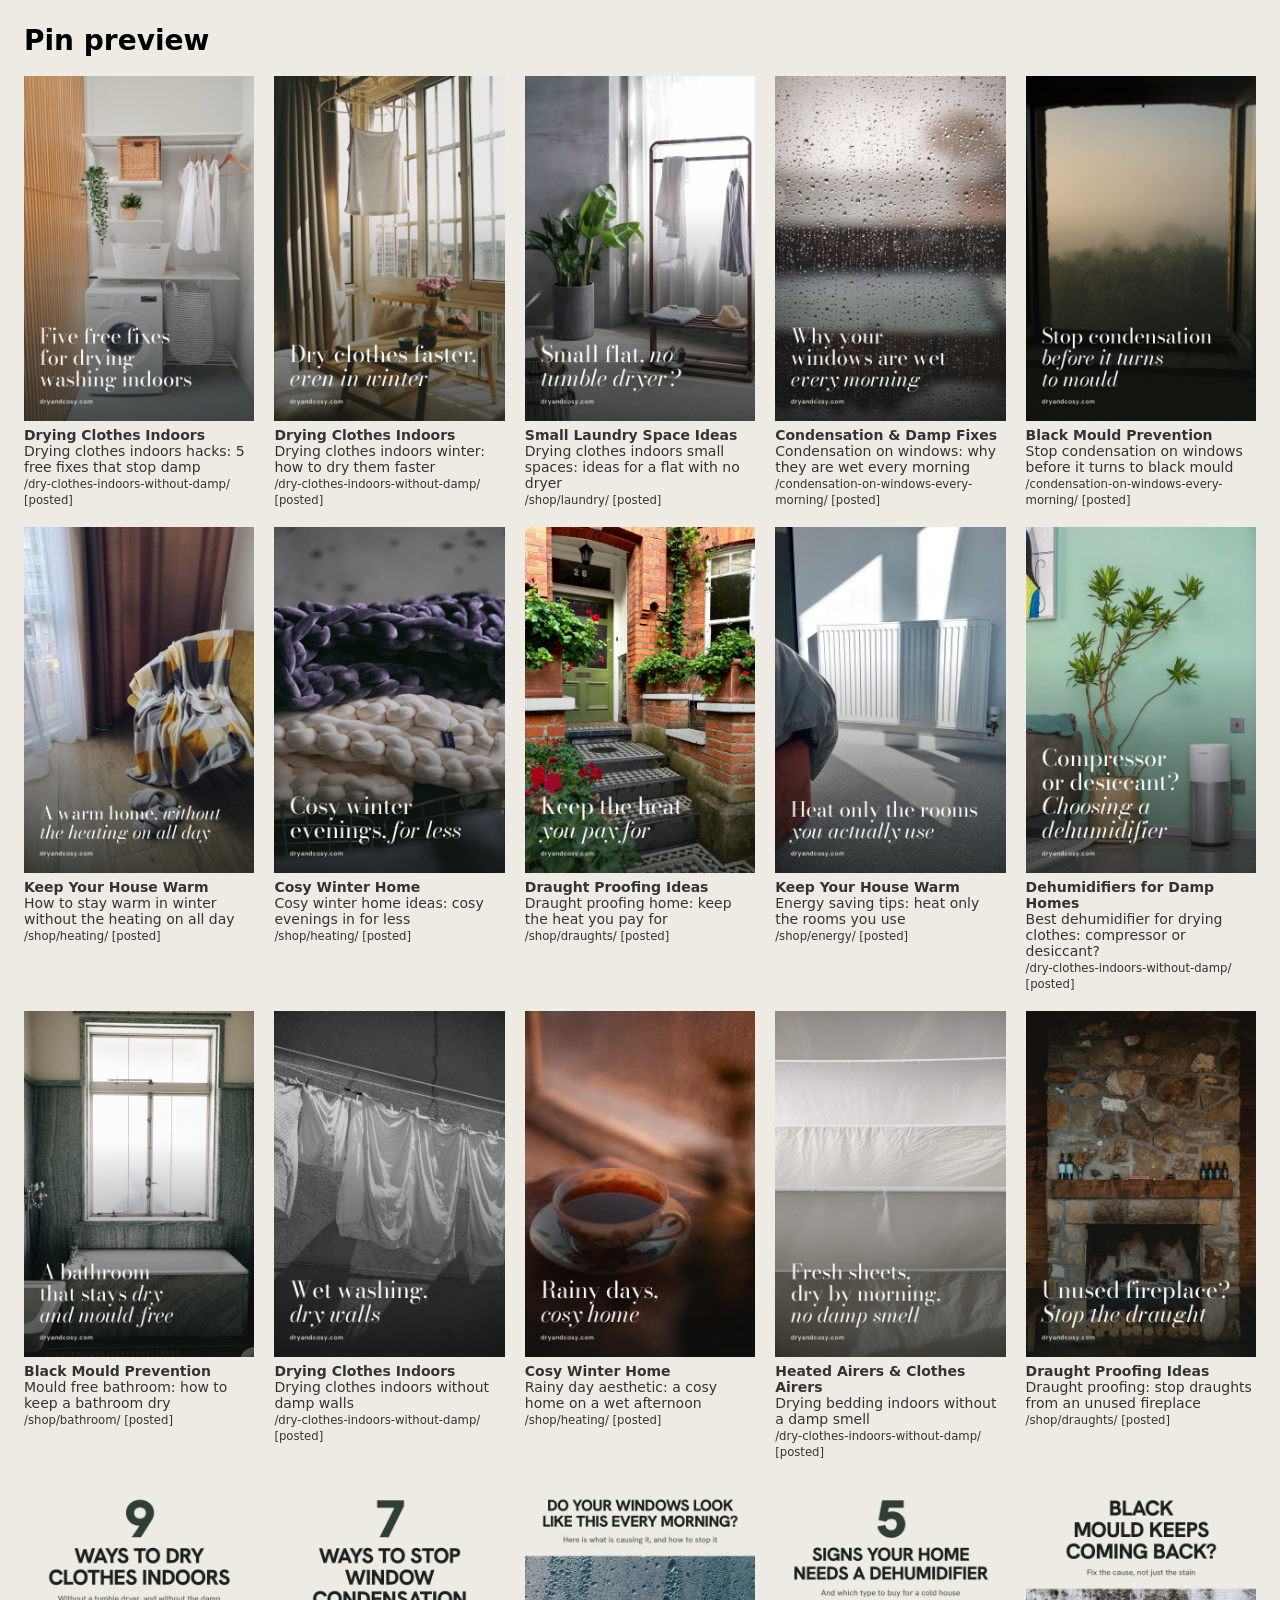
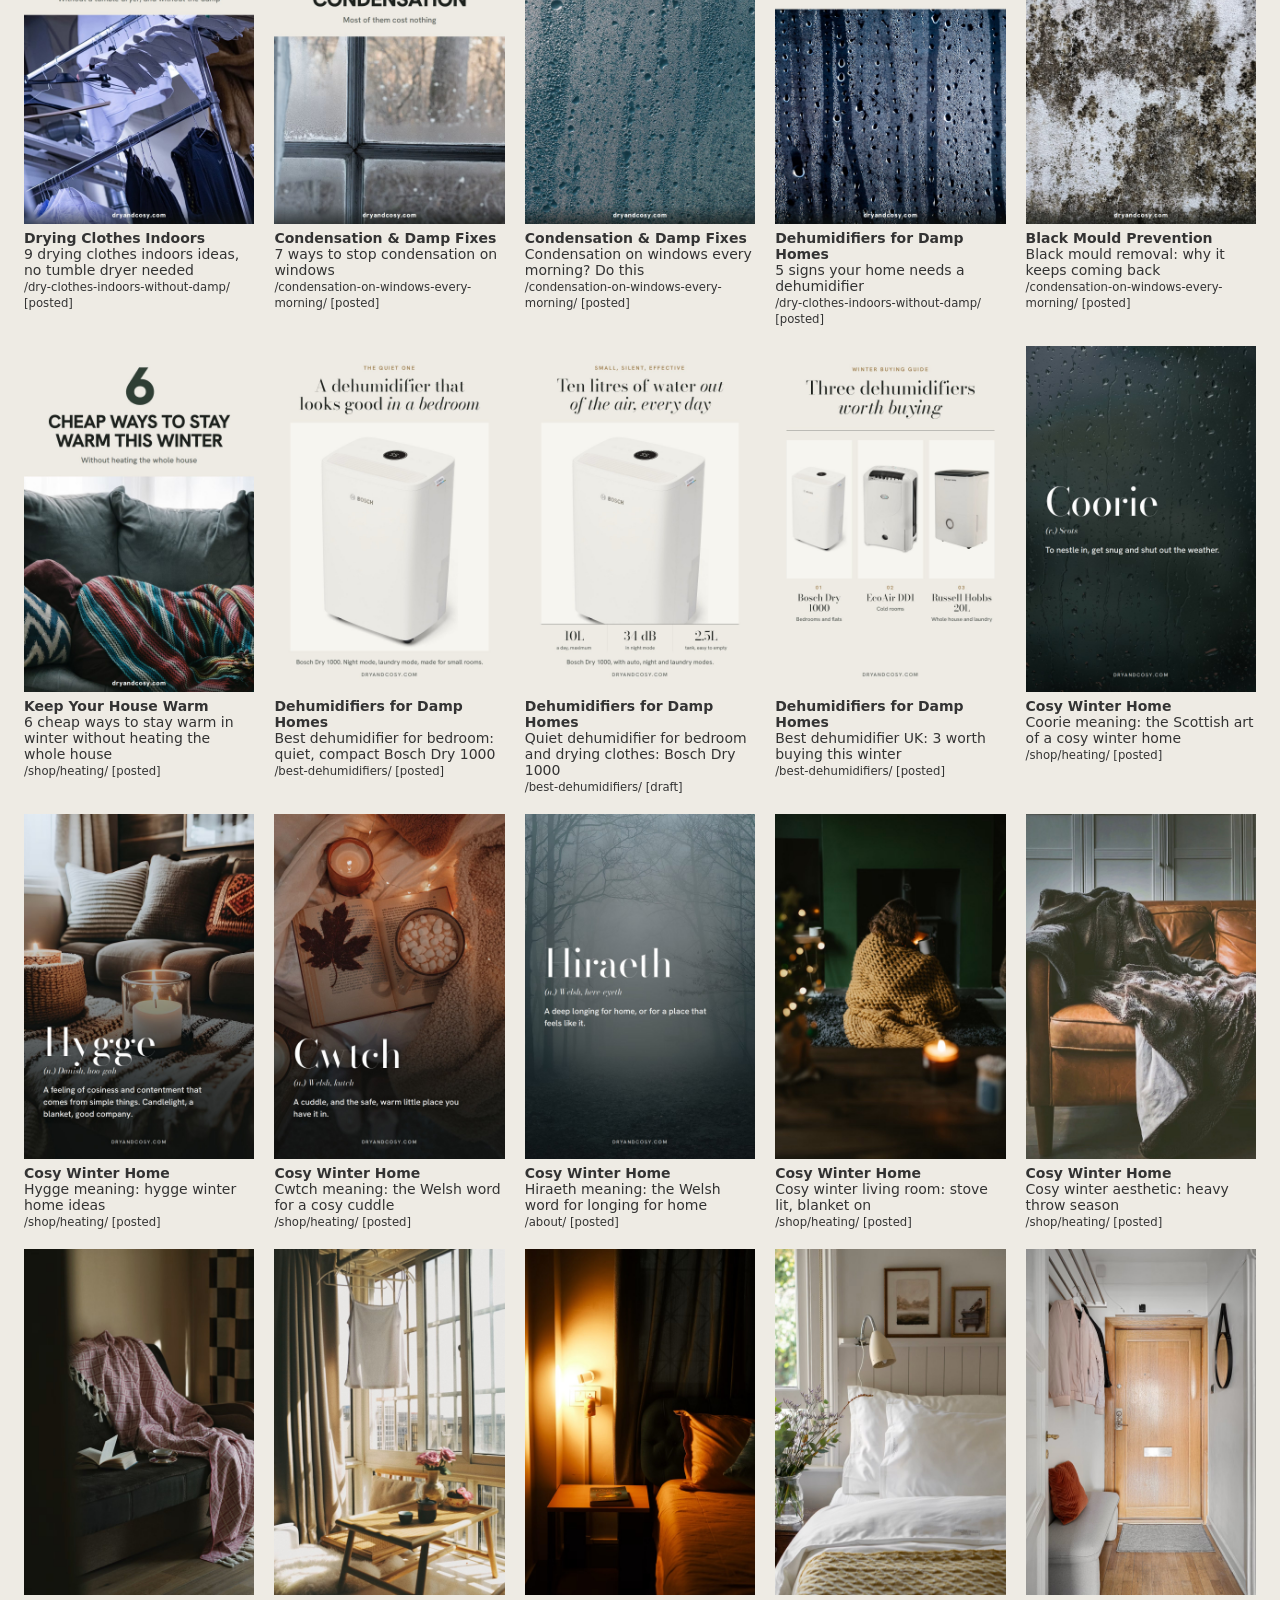
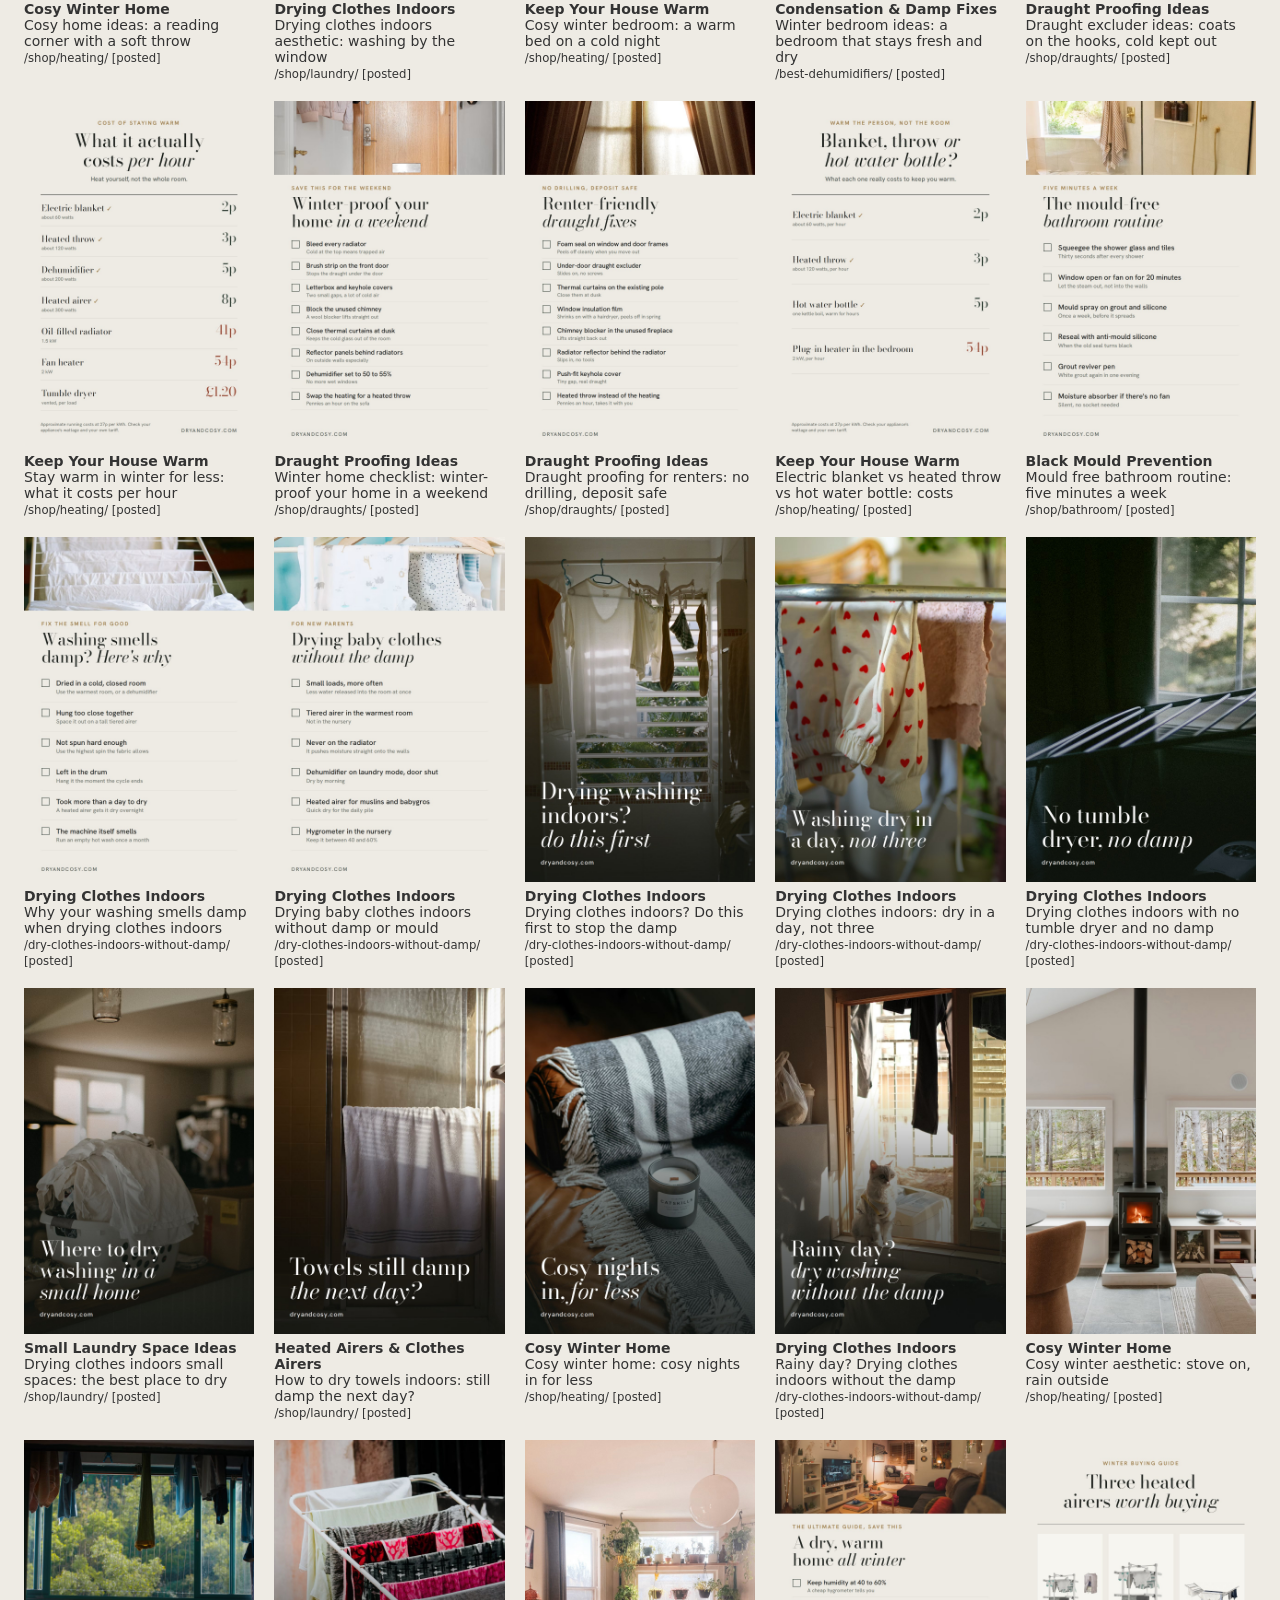
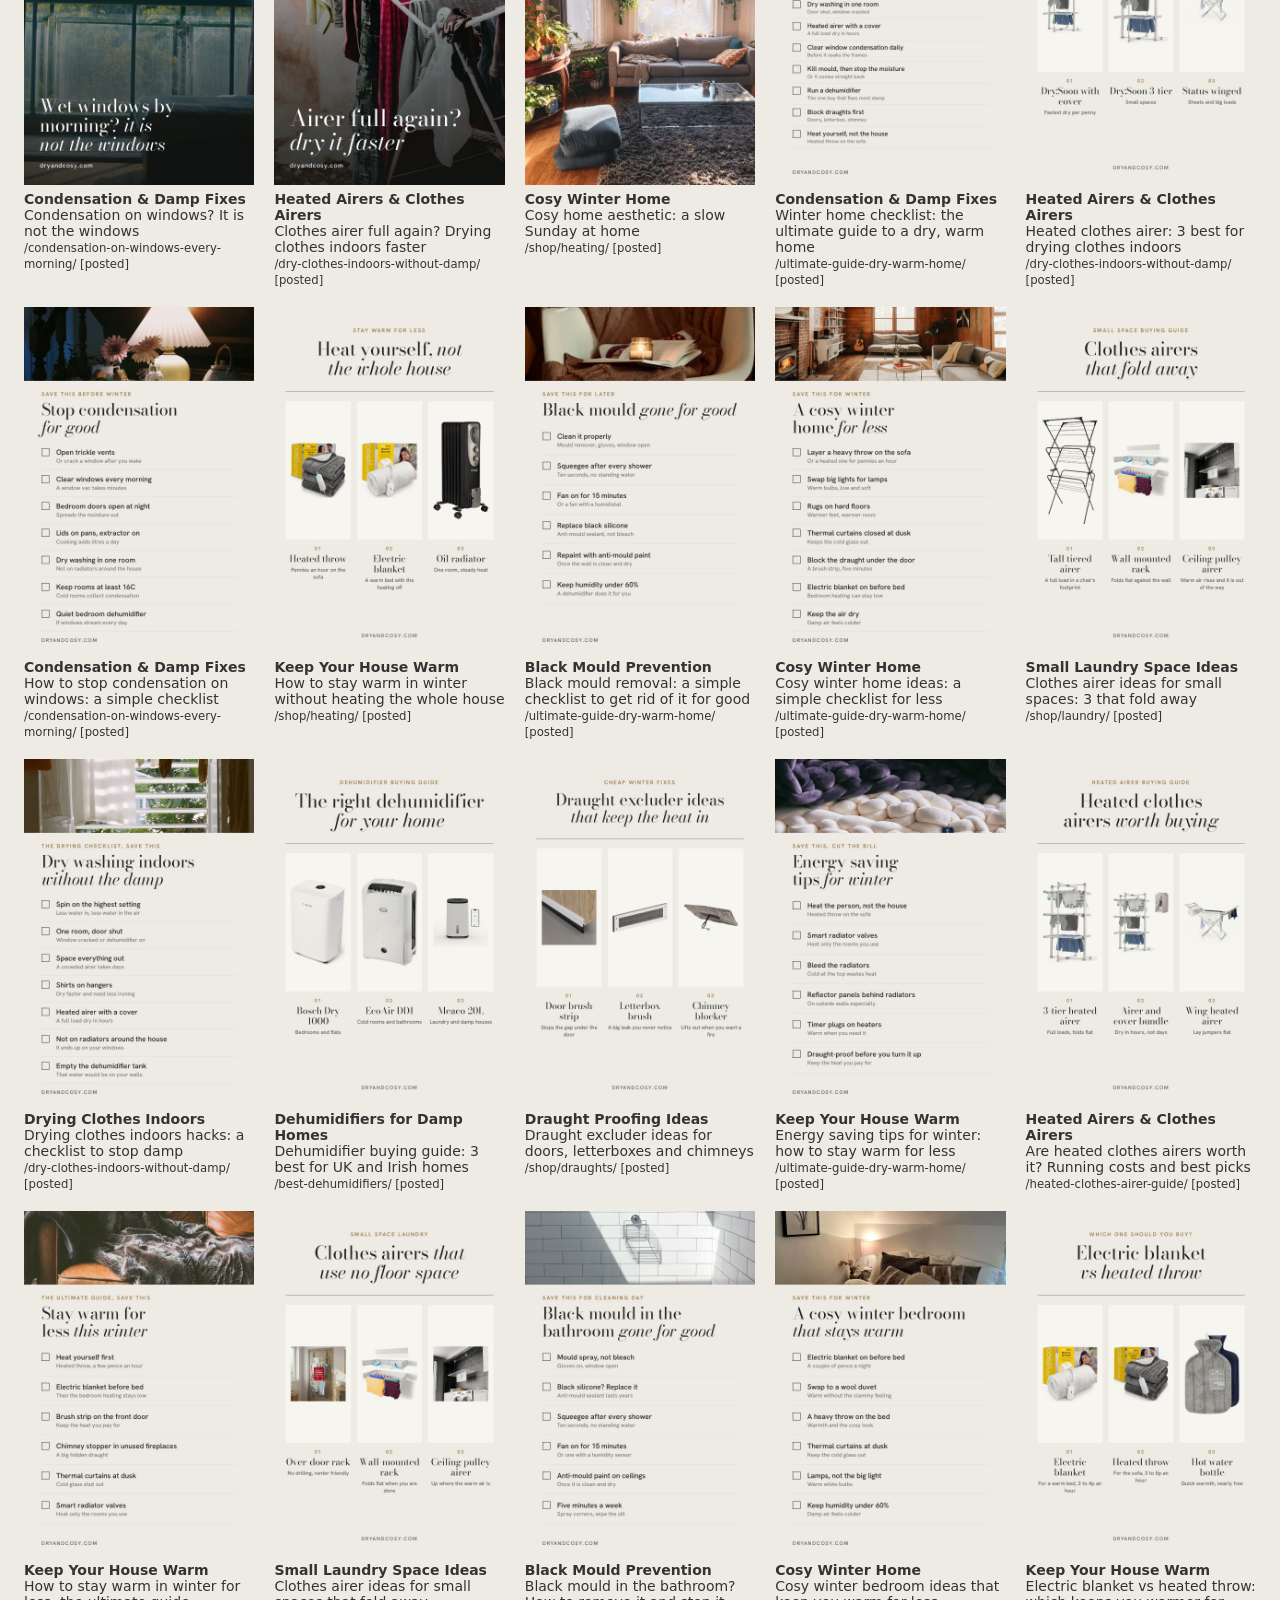
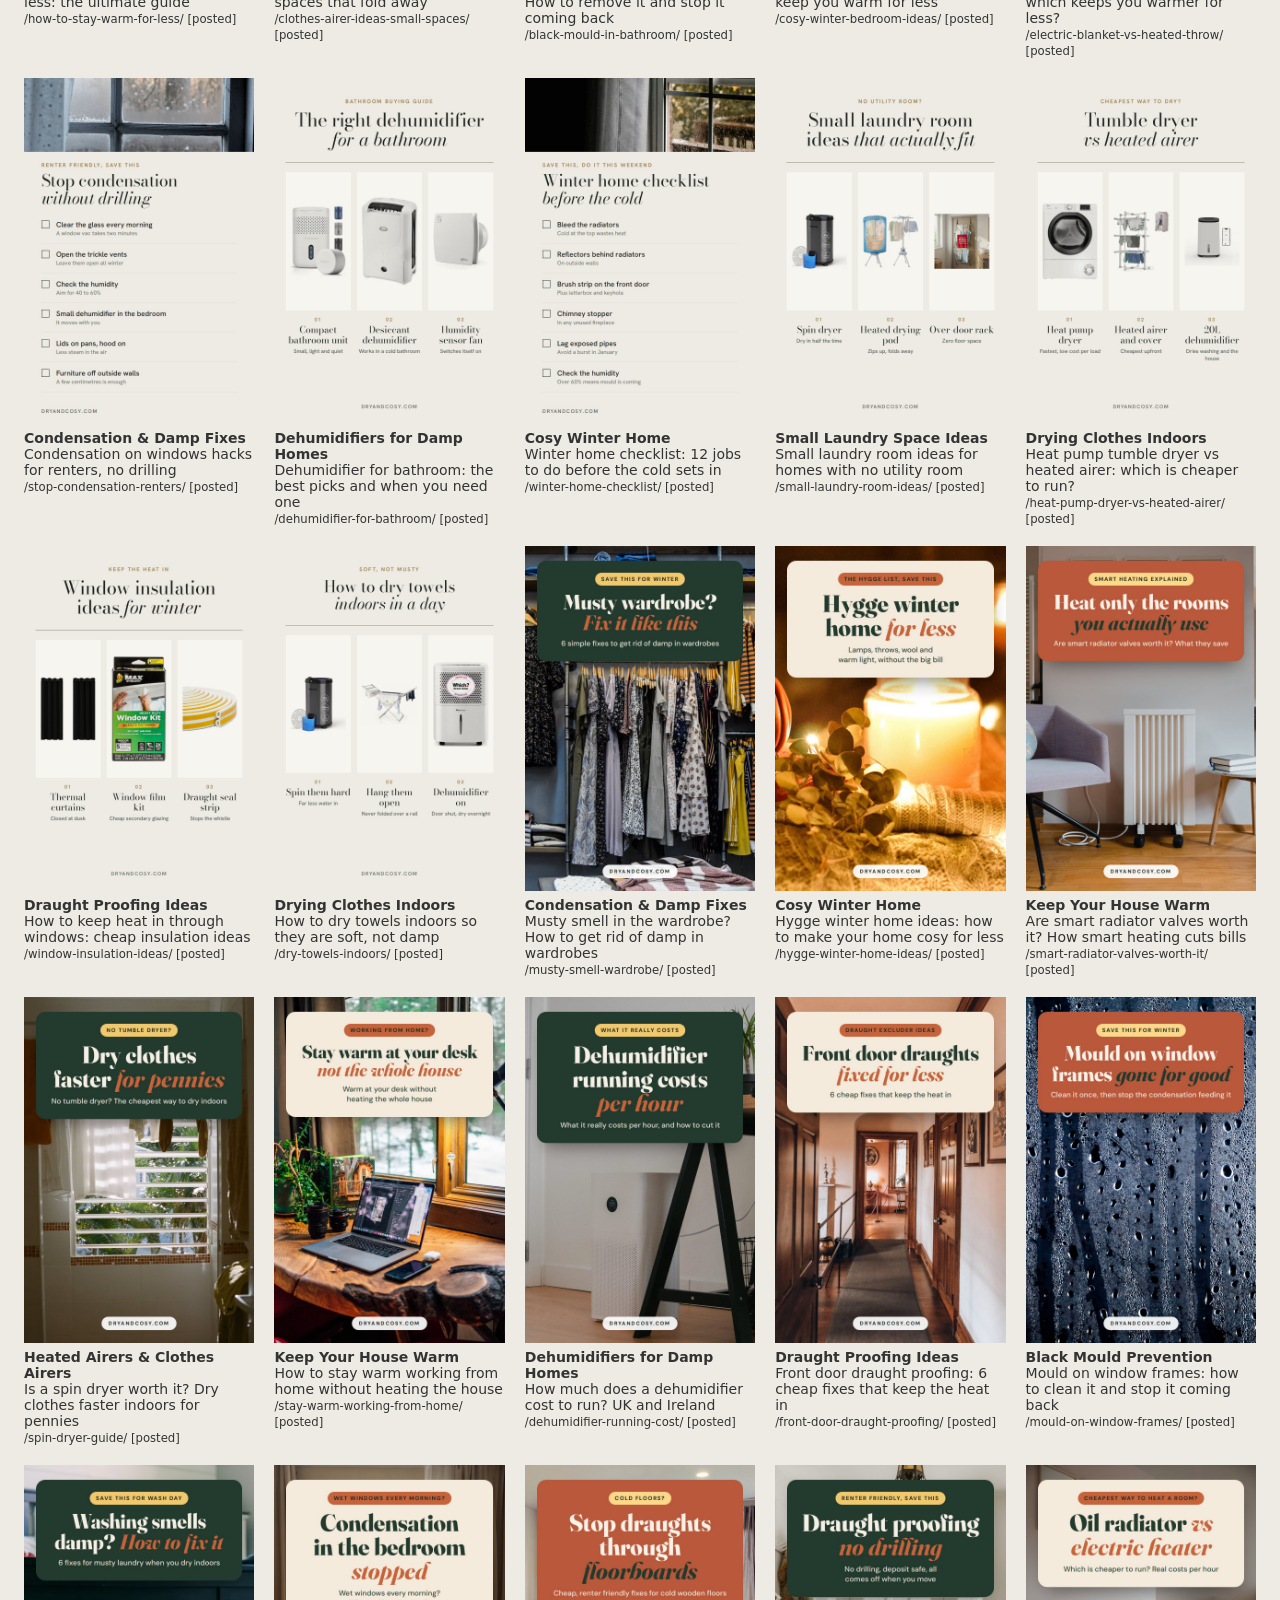
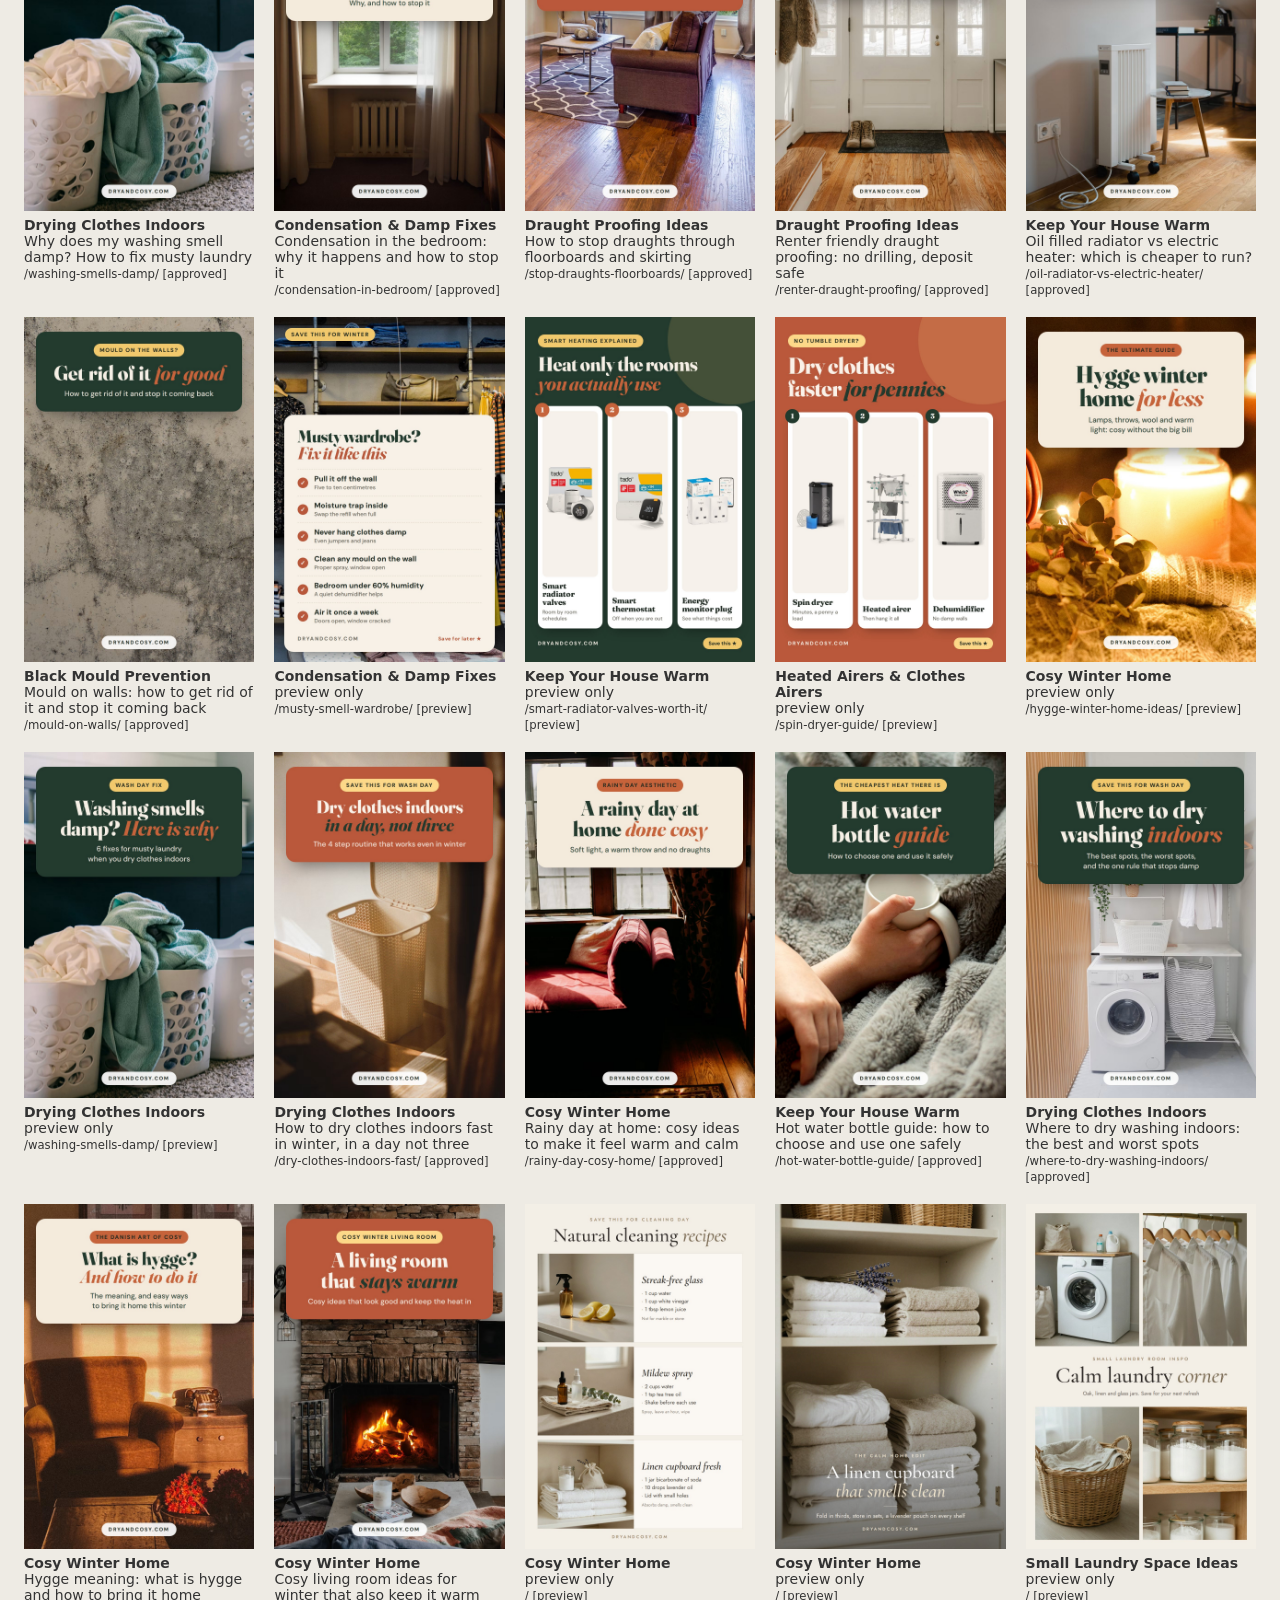
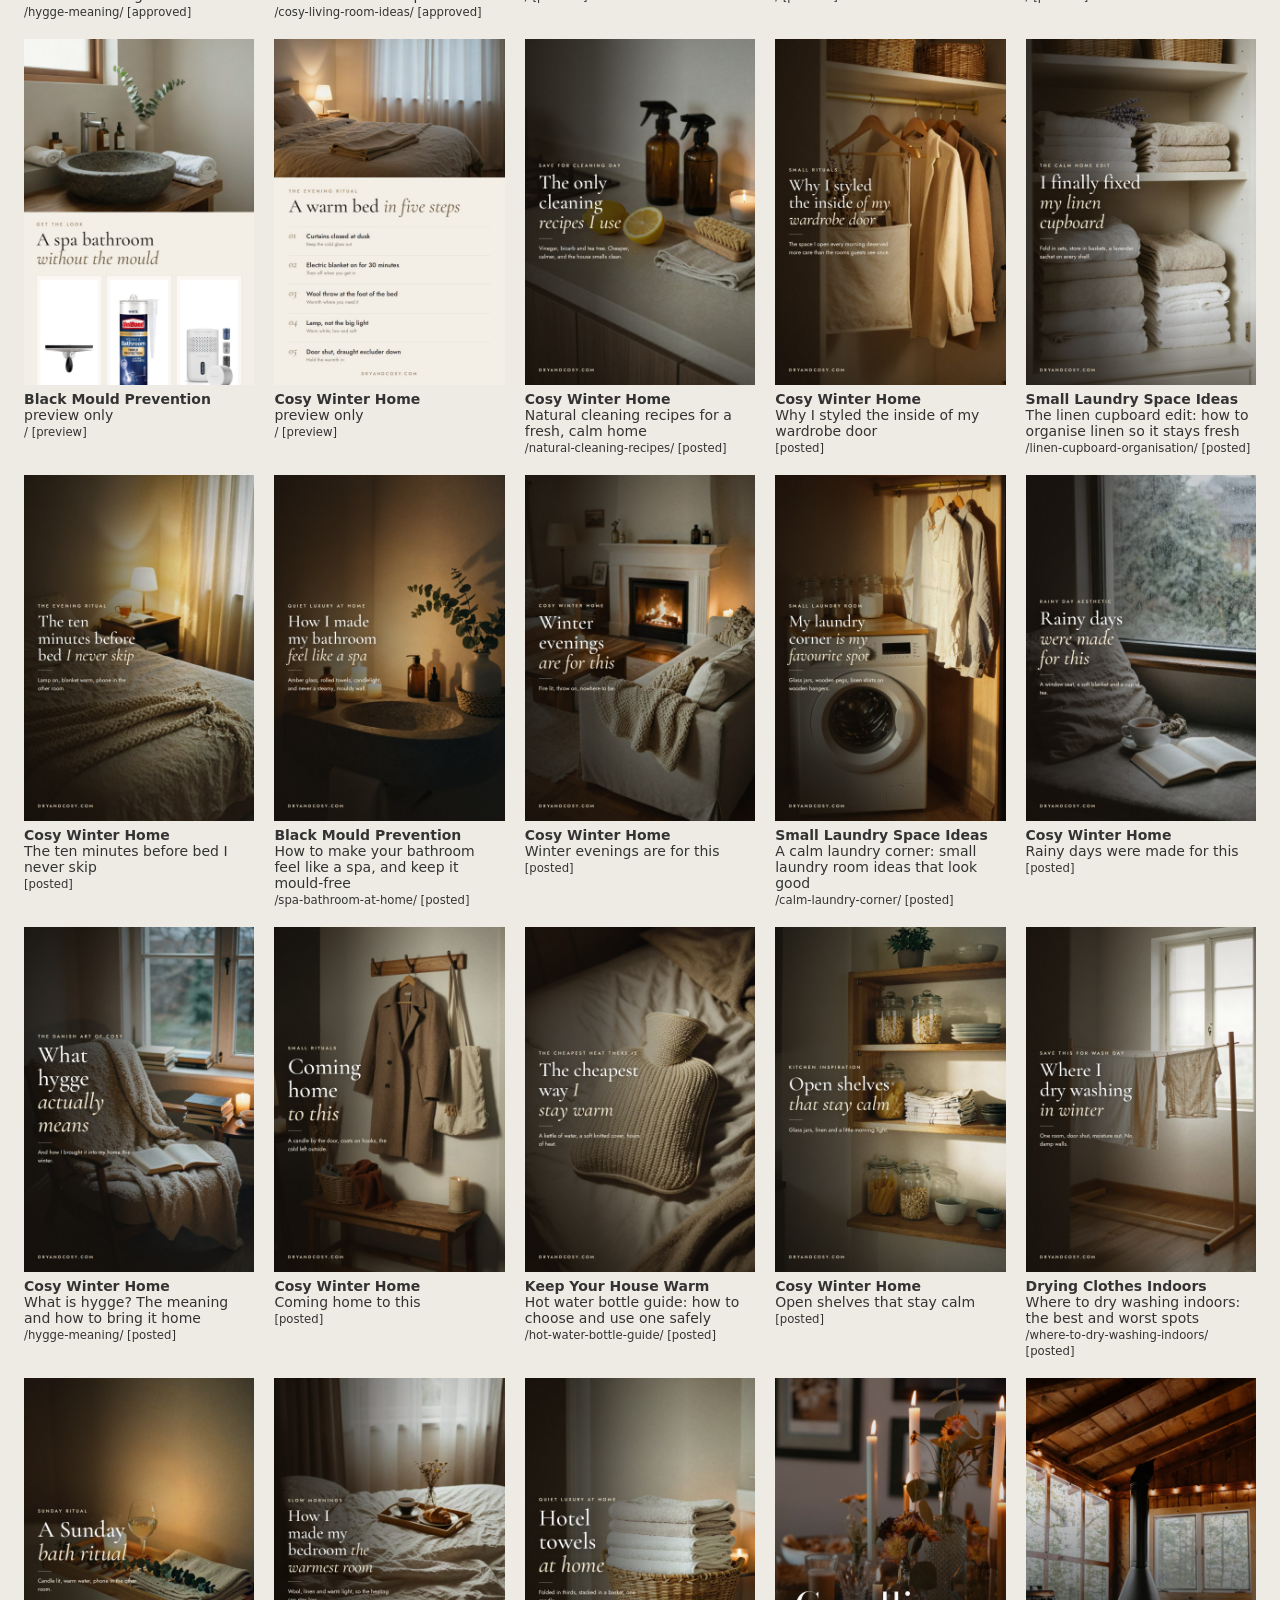
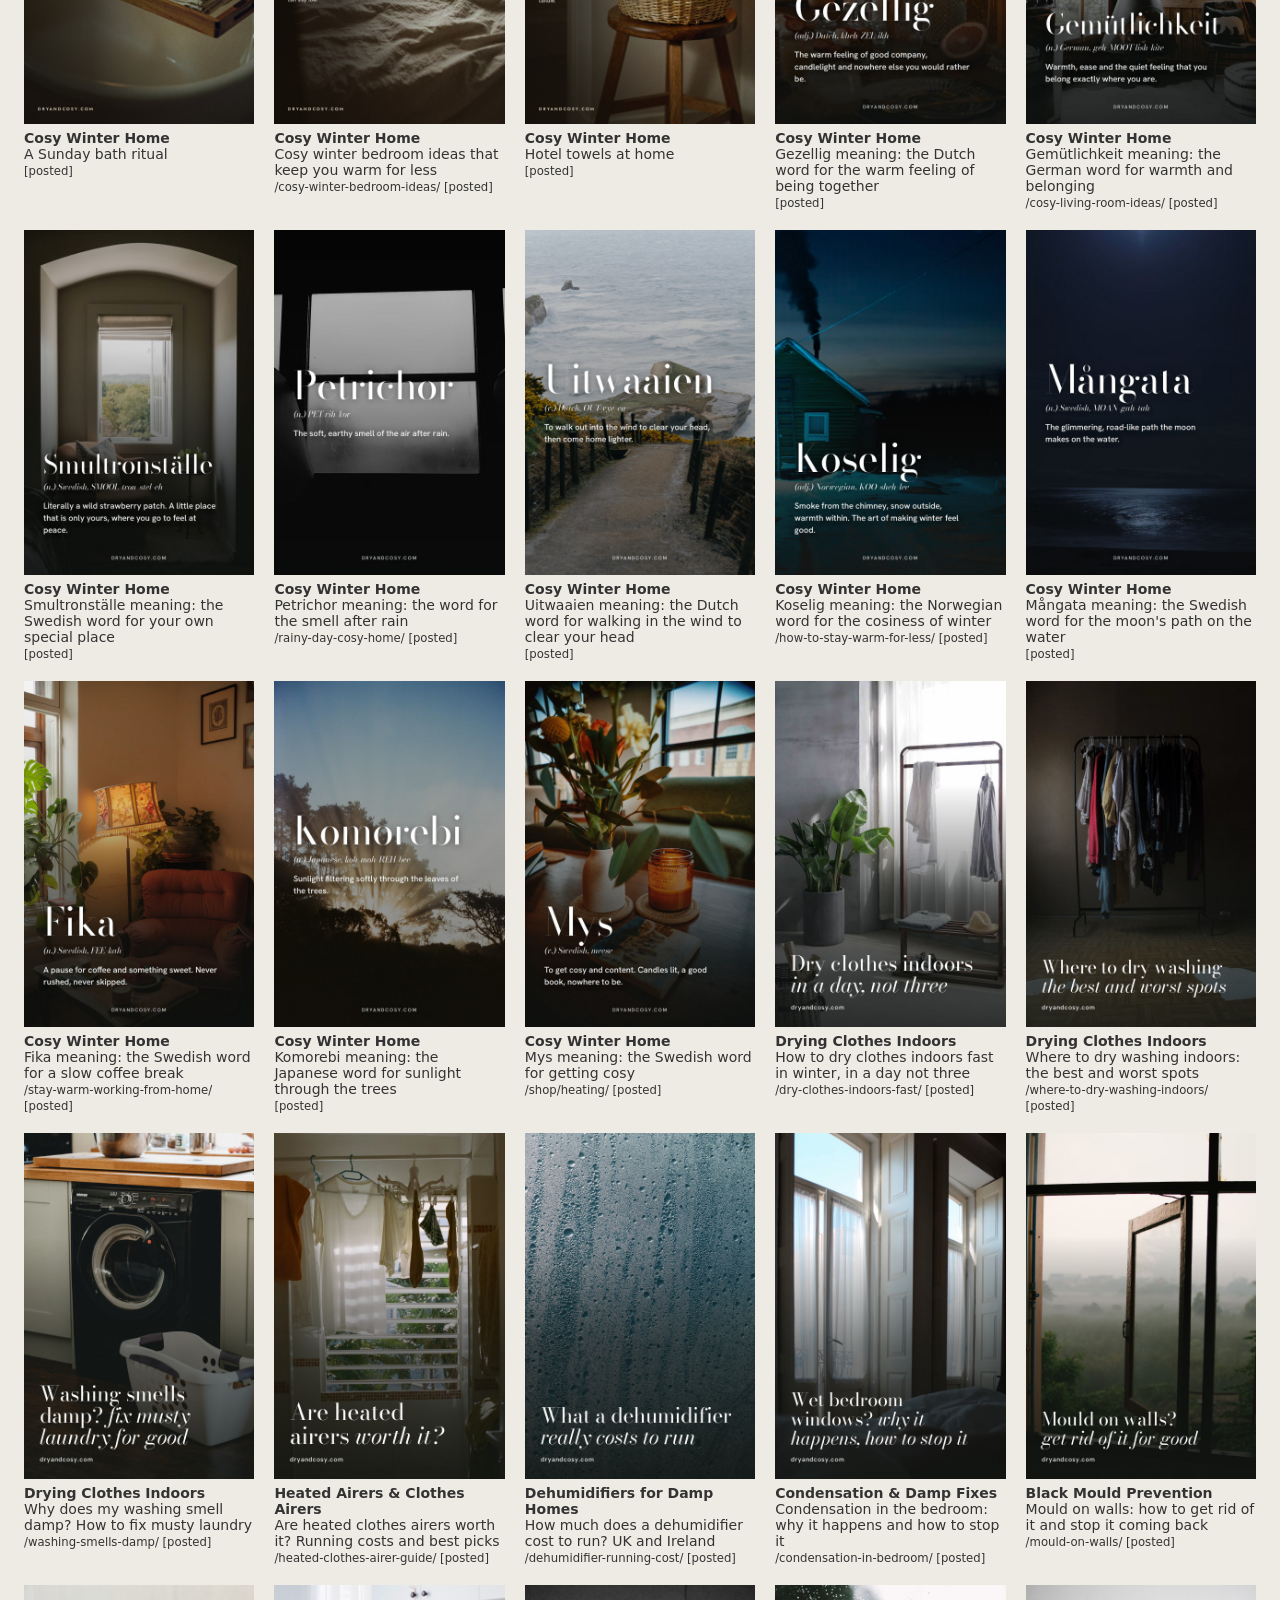
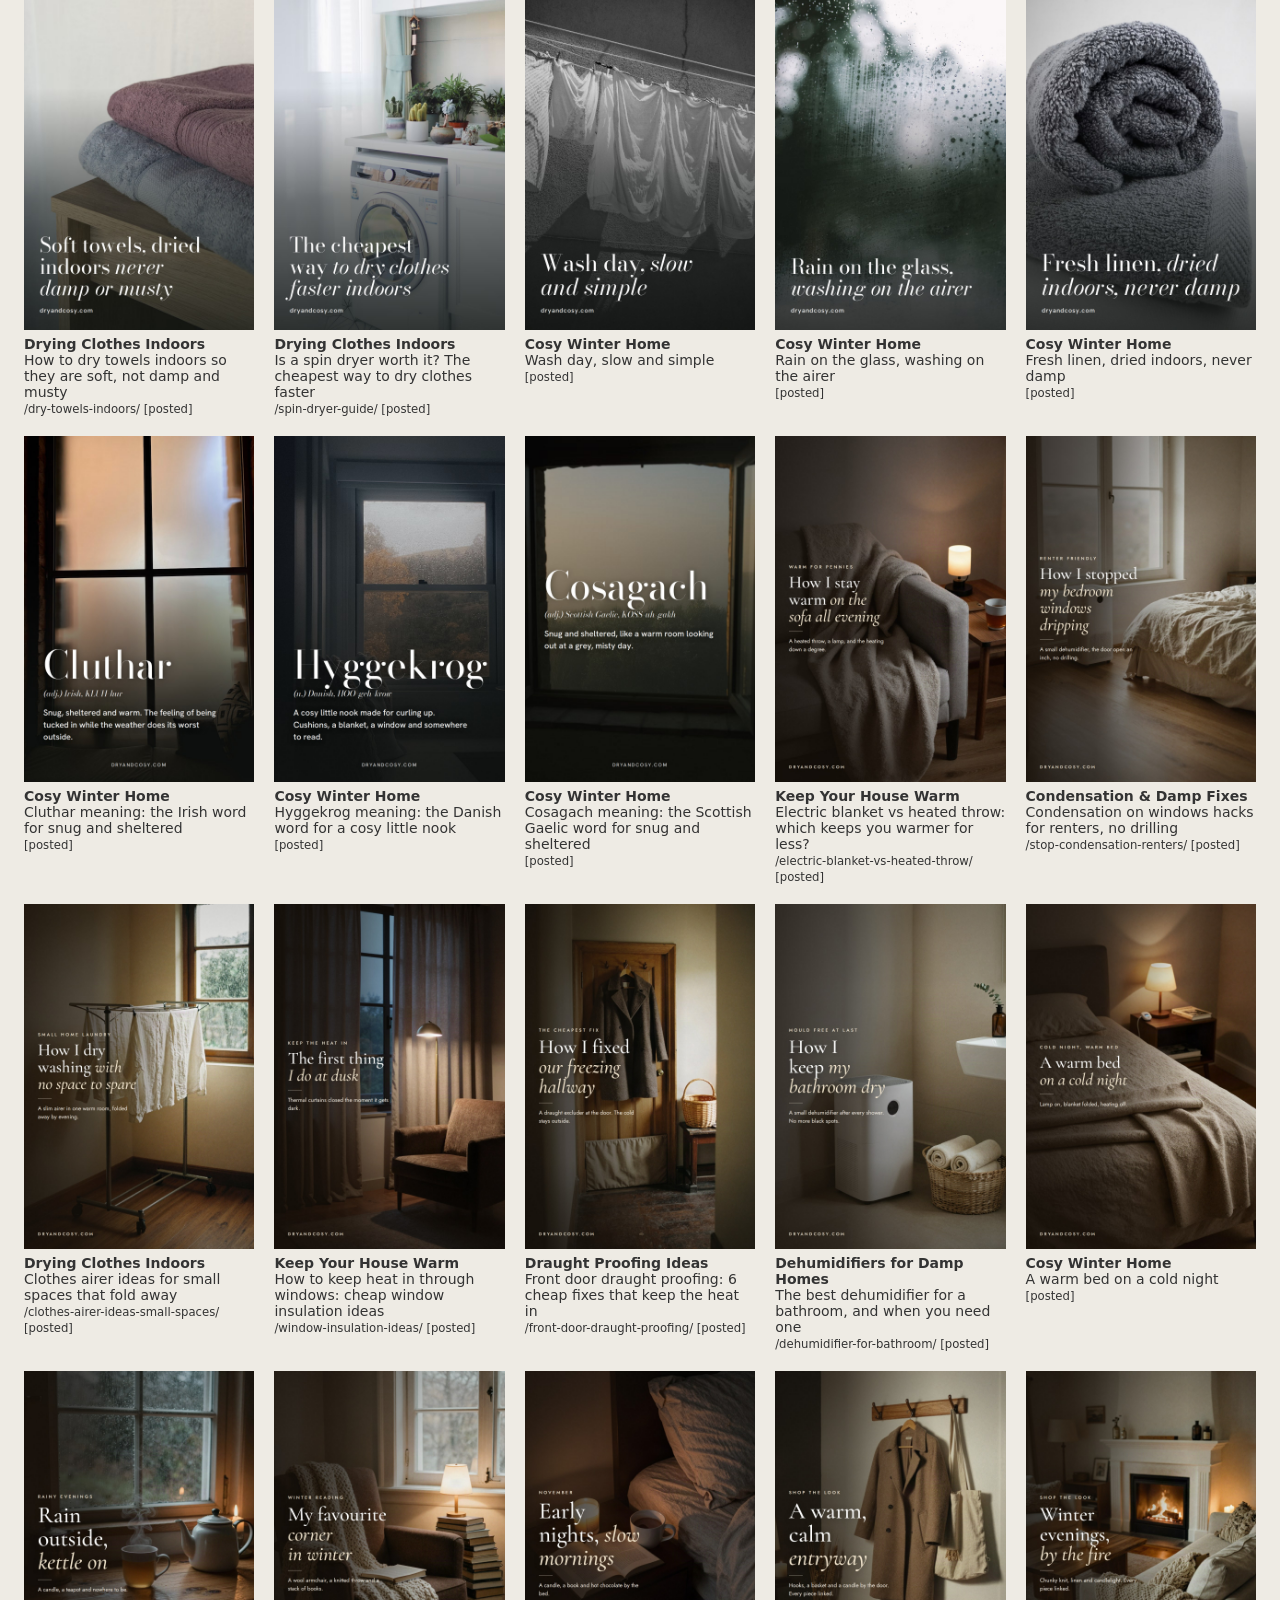
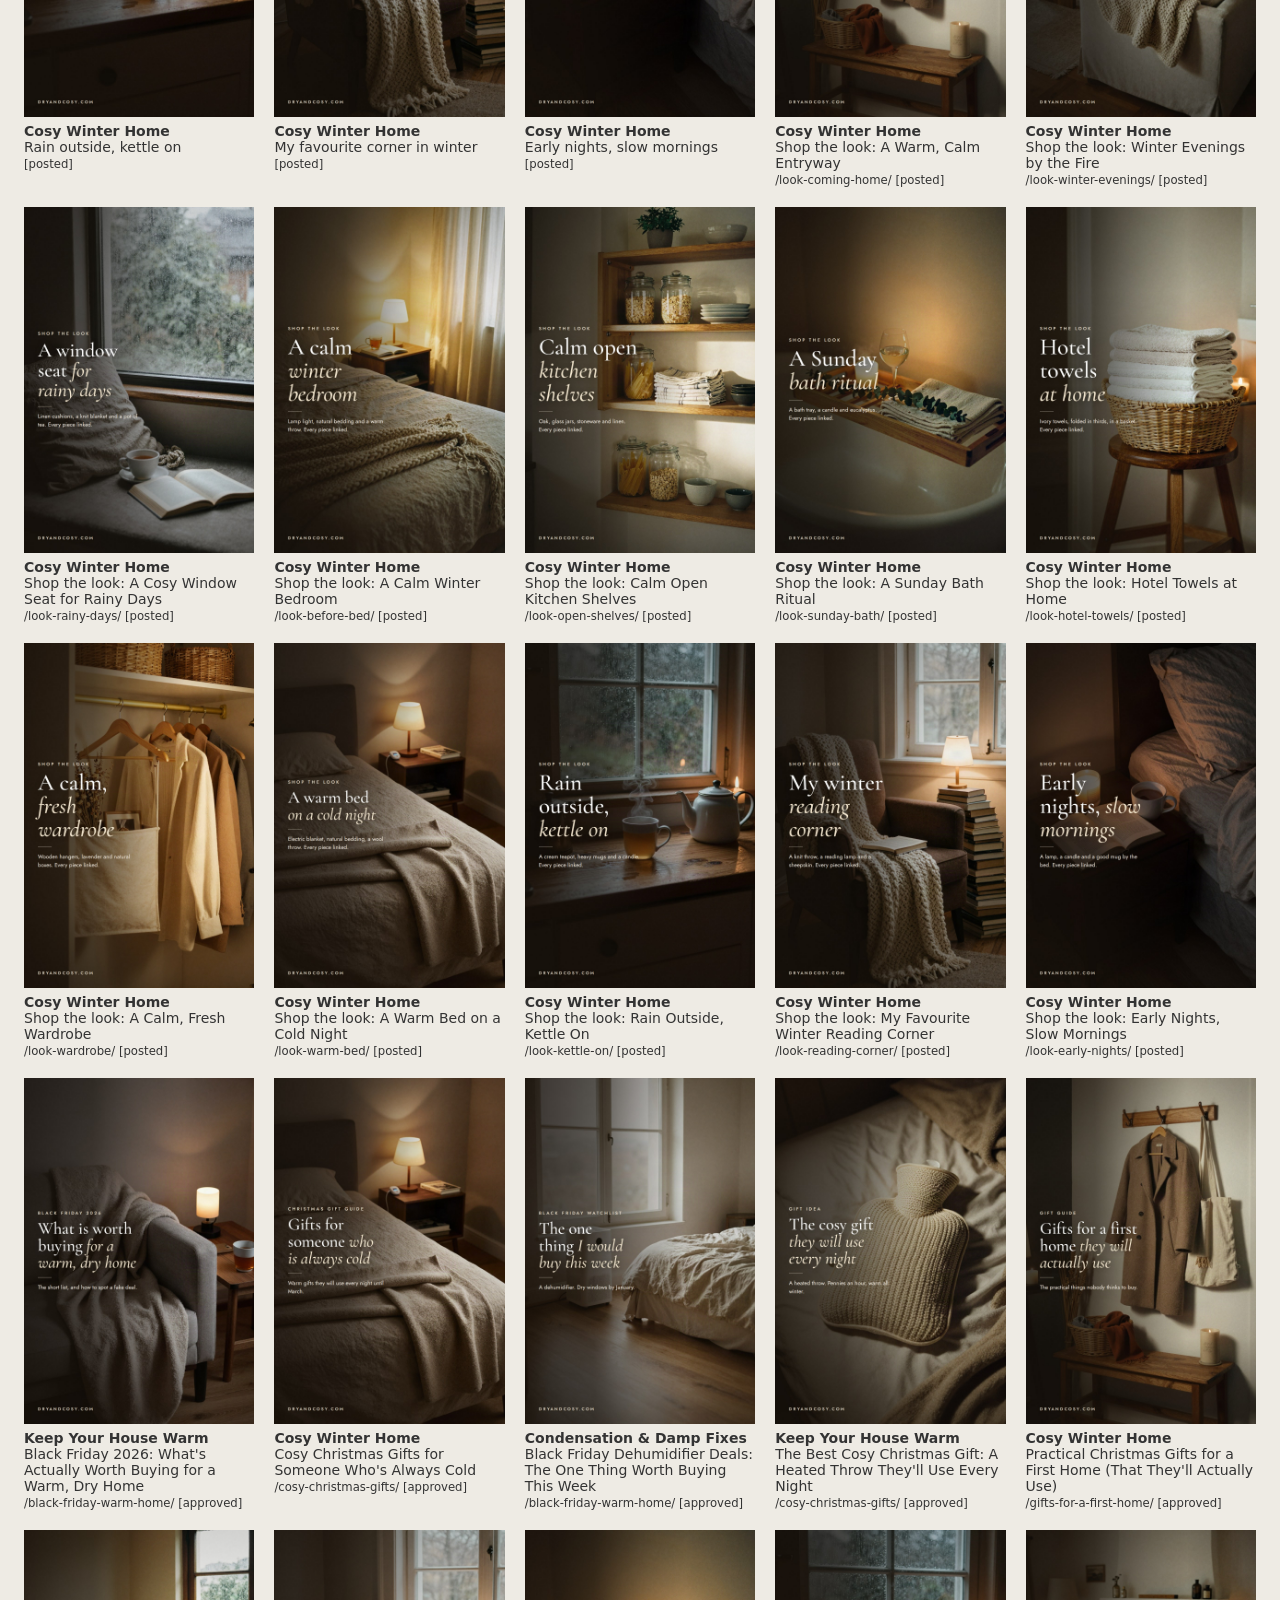
==== commit f7aff27d: "Render pins" ====
--- a/static/pins/index.html
+++ b/static/pins/index.html
@@ -1 +1 @@
-<!doctype html><meta charset="utf-8"><meta name="robots" content="noindex"><title>Pin preview</title><style>body{font:14px system-ui;margin:24px;background:#eeebe4}div{display:grid;grid-template-columns:repeat(auto-fill,minmax(220px,1fr));gap:20px}img{width:100%;display:block}figure{margin:0}figcaption{margin-top:6px;color:#333}</style><h1>Pin preview</h1><div><figure><img src="v2/free-fixes-drying-indoors.jpg" alt=""><figcaption><b>Drying Clothes Indoors</b><br>Drying clothes indoors hacks: 5 free fixes that stop damp<br><small>/dry-clothes-indoors-without-damp/ [posted]</small></figcaption></figure><figure><img src="v2/dry-clothes-faster-winter.jpg" alt=""><figcaption><b>Drying Clothes Indoors</b><br>Drying clothes indoors winter: how to dry them faster<br><small>/dry-clothes-indoors-without-damp/ [posted]</small></figcaption></figure><figure><img src="v2/small-flat-no-dryer.jpg" alt=""><figcaption><b>Small Laundry Space Ideas</b><br>Drying clothes indoors small spaces: ideas for a flat with no dryer<br><small>/shop/laundry/ [posted]</small></figcaption></figure><figure><img src="v2/windows-wet-every-morning.jpg" alt=""><figcaption><b>Condensation &amp; Damp Fixes</b><br>Condensation on windows: why they are wet every morning<br><small>/condensation-on-windows-every-morning/ [posted]</small></figcaption></figure><figure><img src="v2/stop-condensation-before-mould.jpg" alt=""><figcaption><b>Black Mould Prevention</b><br>Stop condensation on windows before it turns to black mould<br><small>/condensation-on-windows-every-morning/ [posted]</small></figcaption></figure><figure><img src="v2/warm-without-heating-all-day.jpg" alt=""><figcaption><b>Keep Your House Warm</b><br>How to stay warm in winter without the heating on all day<br><small>/shop/heating/ [posted]</small></figcaption></figure><figure><img src="v2/cosy-evenings-for-less.jpg" alt=""><figcaption><b>Cosy Winter Home</b><br>Cosy winter home ideas: cosy evenings in for less<br><small>/shop/heating/ [posted]</small></figcaption></figure><figure><img src="v2/keep-the-heat-you-pay-for.jpg" alt=""><figcaption><b>Draught Proofing Ideas</b><br>Draught proofing home: keep the heat you pay for<br><small>/shop/draughts/ [posted]</small></figcaption></figure><figure><img src="v2/heat-only-rooms-you-use.jpg" alt=""><figcaption><b>Keep Your House Warm</b><br>Energy saving tips: heat only the rooms you use<br><small>/shop/energy/ [posted]</small></figcaption></figure><figure><img src="v2/which-dehumidifier.jpg" alt=""><figcaption><b>Dehumidifiers for Damp Homes</b><br>Best dehumidifier for drying clothes: compressor or desiccant?<br><small>/dry-clothes-indoors-without-damp/ [posted]</small></figcaption></figure><figure><img src="v2/dry-mould-free-bathroom.jpg" alt=""><figcaption><b>Black Mould Prevention</b><br>Mould free bathroom: how to keep a bathroom dry<br><small>/shop/bathroom/ [posted]</small></figcaption></figure><figure><img src="v2/wet-washing-dry-walls.jpg" alt=""><figcaption><b>Drying Clothes Indoors</b><br>Drying clothes indoors without damp walls<br><small>/dry-clothes-indoors-without-damp/ [posted]</small></figcaption></figure><figure><img src="v2/rainy-day-cosy-home.jpg" alt=""><figcaption><b>Cosy Winter Home</b><br>Rainy day aesthetic: a cosy home on a wet afternoon<br><small>/shop/heating/ [posted]</small></figcaption></figure><figure><img src="v2/sheets-dry-no-damp-smell.jpg" alt=""><figcaption><b>Heated Airers &amp; Clothes Airers</b><br>Drying bedding indoors without a damp smell<br><small>/dry-clothes-indoors-without-damp/ [posted]</small></figcaption></figure><figure><img src="v2/unused-fireplace-draught.jpg" alt=""><figcaption><b>Draught Proofing Ideas</b><br>Draught proofing: stop draughts from an unused fireplace<br><small>/shop/draughts/ [posted]</small></figcaption></figure><figure><img src="v2/9-ways-dry-clothes-indoors.jpg" alt=""><figcaption><b>Drying Clothes Indoors</b><br>9 drying clothes indoors ideas, no tumble dryer needed<br><small>/dry-clothes-indoors-without-damp/ [posted]</small></figcaption></figure><figure><img src="v2/7-ways-stop-window-condensation.jpg" alt=""><figcaption><b>Condensation &amp; Damp Fixes</b><br>7 ways to stop condensation on windows<br><small>/condensation-on-windows-every-morning/ [posted]</small></figcaption></figure><figure><img src="v2/windows-look-like-this.jpg" alt=""><figcaption><b>Condensation &amp; Damp Fixes</b><br>Condensation on windows every morning? Do this<br><small>/condensation-on-windows-every-morning/ [posted]</small></figcaption></figure><figure><img src="v2/5-signs-need-dehumidifier.jpg" alt=""><figcaption><b>Dehumidifiers for Damp Homes</b><br>5 signs your home needs a dehumidifier<br><small>/dry-clothes-indoors-without-damp/ [posted]</small></figcaption></figure><figure><img src="v2/black-mould-coming-back.jpg" alt=""><figcaption><b>Black Mould Prevention</b><br>Black mould removal: why it keeps coming back<br><small>/condensation-on-windows-every-morning/ [posted]</small></figcaption></figure><figure><img src="v2/6-cheap-ways-stay-warm.jpg" alt=""><figcaption><b>Keep Your House Warm</b><br>6 cheap ways to stay warm in winter without heating the whole house<br><small>/shop/heating/ [posted]</small></figcaption></figure><figure><img src="v2/bosch-dry-1000-hero.jpg" alt=""><figcaption><b>Dehumidifiers for Damp Homes</b><br>Best dehumidifier for bedroom: quiet, compact Bosch Dry 1000<br><small>/best-dehumidifiers/ [posted]</small></figcaption></figure><figure><img src="v2/bosch-10-litres-a-day.jpg" alt=""><figcaption><b>Dehumidifiers for Damp Homes</b><br>Quiet dehumidifier for bedroom and drying clothes: Bosch Dry 1000<br><small>/best-dehumidifiers/ [draft]</small></figcaption></figure><figure><img src="v2/3-dehumidifiers-worth-buying.jpg" alt=""><figcaption><b>Dehumidifiers for Damp Homes</b><br>Best dehumidifier UK: 3 worth buying this winter<br><small>/best-dehumidifiers/ [posted]</small></figcaption></figure><figure><img src="v2/word-coorie.jpg" alt=""><figcaption><b>Cosy Winter Home</b><br>Coorie meaning: the Scottish art of a cosy winter home<br><small>/shop/heating/ [posted]</small></figcaption></figure><figure><img src="v2/word-hygge.jpg" alt=""><figcaption><b>Cosy Winter Home</b><br>Hygge meaning: hygge winter home ideas<br><small>/shop/heating/ [posted]</small></figcaption></figure><figure><img src="v2/word-cwtch.jpg" alt=""><figcaption><b>Cosy Winter Home</b><br>Cwtch meaning: the Welsh word for a cosy cuddle<br><small>/shop/heating/ [posted]</small></figcaption></figure><figure><img src="v2/word-hiraeth.jpg" alt=""><figcaption><b>Cosy Winter Home</b><br>Hiraeth meaning: the Welsh word for longing for home<br><small>/about/ [posted]</small></figcaption></figure><figure><img src="v2/mood-stove-knit-blanket.jpg" alt=""><figcaption><b>Cosy Winter Home</b><br>Cosy winter living room: stove lit, blanket on<br><small>/shop/heating/ [posted]</small></figcaption></figure><figure><img src="v2/mood-sofa-heavy-throw.jpg" alt=""><figcaption><b>Cosy Winter Home</b><br>Cosy winter aesthetic: heavy throw season<br><small>/shop/heating/ [posted]</small></figcaption></figure><figure><img src="v2/mood-reading-corner-throw.jpg" alt=""><figcaption><b>Cosy Winter Home</b><br>Cosy home ideas: a reading corner with a soft throw<br><small>/shop/heating/ [posted]</small></figcaption></figure><figure><img src="v2/mood-washing-by-window.jpg" alt=""><figcaption><b>Drying Clothes Indoors</b><br>Drying clothes indoors aesthetic: washing by the window<br><small>/shop/laundry/ [posted]</small></figcaption></figure><figure><img src="v2/mood-warm-lamp-bedroom.jpg" alt=""><figcaption><b>Keep Your House Warm</b><br>Cosy winter bedroom: a warm bed on a cold night<br><small>/shop/heating/ [posted]</small></figcaption></figure><figure><img src="v2/mood-bright-dry-bedroom.jpg" alt=""><figcaption><b>Condensation &amp; Damp Fixes</b><br>Winter bedroom ideas: a bedroom that stays fresh and dry<br><small>/best-dehumidifiers/ [posted]</small></figcaption></figure><figure><img src="v2/mood-front-door-coats.jpg" alt=""><figcaption><b>Draught Proofing Ideas</b><br>Draught excluder ideas: coats on the hooks, cold kept out<br><small>/shop/draughts/ [posted]</small></figcaption></figure><figure><img src="v2/cost-per-hour-stay-warm.jpg" alt=""><figcaption><b>Keep Your House Warm</b><br>Stay warm in winter for less: what it costs per hour<br><small>/shop/heating/ [posted]</small></figcaption></figure><figure><img src="v2/checklist-winter-proof-weekend.jpg" alt=""><figcaption><b>Draught Proofing Ideas</b><br>Winter home checklist: winter-proof your home in a weekend<br><small>/shop/draughts/ [posted]</small></figcaption></figure><figure><img src="v2/renter-draught-fixes.jpg" alt=""><figcaption><b>Draught Proofing Ideas</b><br>Draught proofing for renters: no drilling, deposit safe<br><small>/shop/draughts/ [posted]</small></figcaption></figure><figure><img src="v2/blanket-throw-bottle-costs.jpg" alt=""><figcaption><b>Keep Your House Warm</b><br>Electric blanket vs heated throw vs hot water bottle: costs<br><small>/shop/heating/ [posted]</small></figcaption></figure><figure><img src="v2/mould-free-bathroom-routine.jpg" alt=""><figcaption><b>Black Mould Prevention</b><br>Mould free bathroom routine: five minutes a week<br><small>/shop/bathroom/ [posted]</small></figcaption></figure><figure><img src="v2/washing-smells-damp.jpg" alt=""><figcaption><b>Drying Clothes Indoors</b><br>Why your washing smells damp when drying clothes indoors<br><small>/dry-clothes-indoors-without-damp/ [posted]</small></figcaption></figure><figure><img src="v2/baby-clothes-drying.jpg" alt=""><figcaption><b>Drying Clothes Indoors</b><br>Drying baby clothes indoors without damp or mould<br><small>/dry-clothes-indoors-without-damp/ [posted]</small></figcaption></figure><figure><img src="v2/drying-indoors-do-this-first.jpg" alt=""><figcaption><b>Drying Clothes Indoors</b><br>Drying clothes indoors? Do this first to stop the damp<br><small>/dry-clothes-indoors-without-damp/ [posted]</small></figcaption></figure><figure><img src="v2/washing-dry-in-a-day.jpg" alt=""><figcaption><b>Drying Clothes Indoors</b><br>Drying clothes indoors: dry in a day, not three<br><small>/dry-clothes-indoors-without-damp/ [posted]</small></figcaption></figure><figure><img src="v2/no-dryer-no-damp.jpg" alt=""><figcaption><b>Drying Clothes Indoors</b><br>Drying clothes indoors with no tumble dryer and no damp<br><small>/dry-clothes-indoors-without-damp/ [posted]</small></figcaption></figure><figure><img src="v2/where-to-dry-washing-small-home.jpg" alt=""><figcaption><b>Small Laundry Space Ideas</b><br>Drying clothes indoors small spaces: the best place to dry<br><small>/shop/laundry/ [posted]</small></figcaption></figure><figure><img src="v2/towels-still-damp.jpg" alt=""><figcaption><b>Heated Airers &amp; Clothes Airers</b><br>How to dry towels indoors: still damp the next day?<br><small>/shop/laundry/ [posted]</small></figcaption></figure><figure><img src="v2/cosy-nights-for-less.jpg" alt=""><figcaption><b>Cosy Winter Home</b><br>Cosy winter home: cosy nights in for less<br><small>/shop/heating/ [posted]</small></figcaption></figure><figure><img src="v2/rainy-day-dry-washing.jpg" alt=""><figcaption><b>Drying Clothes Indoors</b><br>Rainy day? Drying clothes indoors without the damp<br><small>/dry-clothes-indoors-without-damp/ [posted]</small></figcaption></figure><figure><img src="v2/photo-stove-rain-outside.jpg" alt=""><figcaption><b>Cosy Winter Home</b><br>Cosy winter aesthetic: stove on, rain outside<br><small>/shop/heating/ [posted]</small></figcaption></figure><figure><img src="v2/wet-windows-not-the-windows.jpg" alt=""><figcaption><b>Condensation &amp; Damp Fixes</b><br>Condensation on windows? It is not the windows<br><small>/condensation-on-windows-every-morning/ [posted]</small></figcaption></figure><figure><img src="v2/airer-full-again.jpg" alt=""><figcaption><b>Heated Airers &amp; Clothes Airers</b><br>Clothes airer full again? Drying clothes indoors faster<br><small>/dry-clothes-indoors-without-damp/ [posted]</small></figcaption></figure><figure><img src="v2/photo-slow-sunday-plants.jpg" alt=""><figcaption><b>Cosy Winter Home</b><br>Cosy home aesthetic: a slow Sunday at home<br><small>/shop/heating/ [posted]</small></figcaption></figure><figure><img src="v2/ultimate-guide-dry-warm-home.jpg" alt=""><figcaption><b>Condensation &amp; Damp Fixes</b><br>Winter home checklist: the ultimate guide to a dry, warm home<br><small>/ultimate-guide-dry-warm-home/ [posted]</small></figcaption></figure><figure><img src="v2/heated-airers-worth-buying.jpg" alt=""><figcaption><b>Heated Airers &amp; Clothes Airers</b><br>Heated clothes airer: 3 best for drying clothes indoors<br><small>/dry-clothes-indoors-without-damp/ [posted]</small></figcaption></figure><figure><img src="v2/condensation-guide-save-this.jpg" alt=""><figcaption><b>Condensation &amp; Damp Fixes</b><br>How to stop condensation on windows: a simple checklist<br><small>/condensation-on-windows-every-morning/ [posted]</small></figcaption></figure><figure><img src="v2/stay-warm-for-less-trio.jpg" alt=""><figcaption><b>Keep Your House Warm</b><br>How to stay warm in winter without heating the whole house<br><small>/shop/heating/ [posted]</small></figcaption></figure><figure><img src="v2/black-mould-checklist.jpg" alt=""><figcaption><b>Black Mould Prevention</b><br>Black mould removal: a simple checklist to get rid of it for good<br><small>/ultimate-guide-dry-warm-home/ [posted]</small></figcaption></figure><figure><img src="v2/cosy-winter-home-checklist.jpg" alt=""><figcaption><b>Cosy Winter Home</b><br>Cosy winter home ideas: a simple checklist for less<br><small>/ultimate-guide-dry-warm-home/ [posted]</small></figcaption></figure><figure><img src="v2/clothes-airer-ideas-small-spaces.jpg" alt=""><figcaption><b>Small Laundry Space Ideas</b><br>Clothes airer ideas for small spaces: 3 that fold away<br><small>/shop/laundry/ [posted]</small></figcaption></figure><figure><img src="v2/drying-clothes-indoors-checklist.jpg" alt=""><figcaption><b>Drying Clothes Indoors</b><br>Drying clothes indoors hacks: a checklist to stop damp<br><small>/dry-clothes-indoors-without-damp/ [posted]</small></figcaption></figure><figure><img src="v2/dehumidifier-buying-guide-trio.jpg" alt=""><figcaption><b>Dehumidifiers for Damp Homes</b><br>Dehumidifier buying guide: 3 best for UK and Irish homes<br><small>/best-dehumidifiers/ [posted]</small></figcaption></figure><figure><img src="v2/draught-excluder-ideas-trio.jpg" alt=""><figcaption><b>Draught Proofing Ideas</b><br>Draught excluder ideas for doors, letterboxes and chimneys<br><small>/shop/draughts/ [posted]</small></figcaption></figure><figure><img src="v2/energy-saving-tips-checklist.jpg" alt=""><figcaption><b>Keep Your House Warm</b><br>Energy saving tips for winter: how to stay warm for less<br><small>/ultimate-guide-dry-warm-home/ [posted]</small></figcaption></figure><figure><img src="v2/heated-clothes-airer-worth-it.jpg" alt=""><figcaption><b>Heated Airers &amp; Clothes Airers</b><br>Are heated clothes airers worth it? Running costs and best picks<br><small>/heated-clothes-airer-guide/ [posted]</small></figcaption></figure><figure><img src="v2/stay-warm-for-less-guide.jpg" alt=""><figcaption><b>Keep Your House Warm</b><br>How to stay warm in winter for less: the ultimate guide<br><small>/how-to-stay-warm-for-less/ [posted]</small></figcaption></figure><figure><img src="v2/small-space-airers-no-floor.jpg" alt=""><figcaption><b>Small Laundry Space Ideas</b><br>Clothes airer ideas for small spaces that fold away<br><small>/clothes-airer-ideas-small-spaces/ [posted]</small></figcaption></figure><figure><img src="v2/black-mould-bathroom-checklist.jpg" alt=""><figcaption><b>Black Mould Prevention</b><br>Black mould in the bathroom? How to remove it and stop it coming back<br><small>/black-mould-in-bathroom/ [posted]</small></figcaption></figure><figure><img src="v2/cosy-winter-bedroom-checklist.jpg" alt=""><figcaption><b>Cosy Winter Home</b><br>Cosy winter bedroom ideas that keep you warm for less<br><small>/cosy-winter-bedroom-ideas/ [posted]</small></figcaption></figure><figure><img src="v2/electric-blanket-vs-heated-throw-trio.jpg" alt=""><figcaption><b>Keep Your House Warm</b><br>Electric blanket vs heated throw: which keeps you warmer for less?<br><small>/electric-blanket-vs-heated-throw/ [posted]</small></figcaption></figure><figure><img src="v2/condensation-renters-checklist.jpg" alt=""><figcaption><b>Condensation &amp; Damp Fixes</b><br>Condensation on windows hacks for renters, no drilling<br><small>/stop-condensation-renters/ [posted]</small></figcaption></figure><figure><img src="v2/dehumidifier-for-bathroom-trio.jpg" alt=""><figcaption><b>Dehumidifiers for Damp Homes</b><br>Dehumidifier for bathroom: the best picks and when you need one<br><small>/dehumidifier-for-bathroom/ [posted]</small></figcaption></figure><figure><img src="v2/winter-home-checklist-12-jobs.jpg" alt=""><figcaption><b>Cosy Winter Home</b><br>Winter home checklist: 12 jobs to do before the cold sets in<br><small>/winter-home-checklist/ [posted]</small></figcaption></figure><figure><img src="v2/small-laundry-room-ideas-trio.jpg" alt=""><figcaption><b>Small Laundry Space Ideas</b><br>Small laundry room ideas for homes with no utility room<br><small>/small-laundry-room-ideas/ [posted]</small></figcaption></figure><figure><img src="v2/heat-pump-dryer-vs-heated-airer-trio.jpg" alt=""><figcaption><b>Drying Clothes Indoors</b><br>Heat pump tumble dryer vs heated airer: which is cheaper to run?<br><small>/heat-pump-dryer-vs-heated-airer/ [posted]</small></figcaption></figure><figure><img src="v2/window-insulation-ideas-trio.jpg" alt=""><figcaption><b>Draught Proofing Ideas</b><br>How to keep heat in through windows: cheap insulation ideas<br><small>/window-insulation-ideas/ [posted]</small></figcaption></figure><figure><img src="v2/dry-towels-indoors-trio.jpg" alt=""><figcaption><b>Drying Clothes Indoors</b><br>How to dry towels indoors so they are soft, not damp<br><small>/dry-towels-indoors/ [posted]</small></figcaption></figure><figure><img src="v2/musty-wardrobe-checklist.jpg" alt=""><figcaption><b>Condensation &amp; Damp Fixes</b><br>Musty smell in the wardrobe? How to get rid of damp in wardrobes<br><small>/musty-smell-wardrobe/ [posted]</small></figcaption></figure><figure><img src="v2/hygge-winter-home-checklist.jpg" alt=""><figcaption><b>Cosy Winter Home</b><br>Hygge winter home ideas: how to make your home cosy for less<br><small>/hygge-winter-home-ideas/ [posted]</small></figcaption></figure><figure><img src="v2/smart-radiator-valves-trio.jpg" alt=""><figcaption><b>Keep Your House Warm</b><br>Are smart radiator valves worth it? How smart heating cuts bills<br><small>/smart-radiator-valves-worth-it/ [posted]</small></figcaption></figure><figure><img src="v2/spin-dryer-worth-it-trio.jpg" alt=""><figcaption><b>Heated Airers &amp; Clothes Airers</b><br>Is a spin dryer worth it? Dry clothes faster indoors for pennies<br><small>/spin-dryer-guide/ [posted]</small></figcaption></figure><figure><img src="v2/stay-warm-working-from-home-trio.jpg" alt=""><figcaption><b>Keep Your House Warm</b><br>How to stay warm working from home without heating the house<br><small>/stay-warm-working-from-home/ [posted]</small></figcaption></figure><figure><img src="v2/dehumidifier-running-cost-trio.jpg" alt=""><figcaption><b>Dehumidifiers for Damp Homes</b><br>How much does a dehumidifier cost to run? UK and Ireland<br><small>/dehumidifier-running-cost/ [posted]</small></figcaption></figure><figure><img src="v2/front-door-draught-proofing-trio.jpg" alt=""><figcaption><b>Draught Proofing Ideas</b><br>Front door draught proofing: 6 cheap fixes that keep the heat in<br><small>/front-door-draught-proofing/ [posted]</small></figcaption></figure><figure><img src="v2/mould-window-frames-checklist.jpg" alt=""><figcaption><b>Black Mould Prevention</b><br>Mould on window frames: how to clean it and stop it coming back<br><small>/mould-on-window-frames/ [posted]</small></figcaption></figure><figure><img src="v2/washing-smells-damp-fix.jpg" alt=""><figcaption><b>Drying Clothes Indoors</b><br>Why does my washing smell damp? How to fix musty laundry<br><small>/washing-smells-damp/ [approved]</small></figcaption></figure><figure><img src="v2/condensation-bedroom-trio.jpg" alt=""><figcaption><b>Condensation &amp; Damp Fixes</b><br>Condensation in the bedroom: why it happens and how to stop it<br><small>/condensation-in-bedroom/ [approved]</small></figcaption></figure><figure><img src="v2/floorboard-draughts-trio.jpg" alt=""><figcaption><b>Draught Proofing Ideas</b><br>How to stop draughts through floorboards and skirting<br><small>/stop-draughts-floorboards/ [approved]</small></figcaption></figure><figure><img src="v2/renter-draught-proofing-checklist.jpg" alt=""><figcaption><b>Draught Proofing Ideas</b><br>Renter friendly draught proofing: no drilling, deposit safe<br><small>/renter-draught-proofing/ [approved]</small></figcaption></figure><figure><img src="v2/oil-radiator-vs-heater-trio.jpg" alt=""><figcaption><b>Keep Your House Warm</b><br>Oil filled radiator vs electric heater: which is cheaper to run?<br><small>/oil-radiator-vs-electric-heater/ [approved]</small></figcaption></figure><figure><img src="v2/mould-on-walls-trio.jpg" alt=""><figcaption><b>Black Mould Prevention</b><br>Mould on walls: how to get rid of it and stop it coming back<br><small>/mould-on-walls/ [approved]</small></figcaption></figure><figure><img src="v2/preview-v3-check.jpg" alt=""><figcaption><b>Condensation &amp; Damp Fixes</b><br>preview only<br><small>/musty-smell-wardrobe/ [preview]</small></figcaption></figure><figure><img src="v2/preview-v3-trio-forest.jpg" alt=""><figcaption><b>Keep Your House Warm</b><br>preview only<br><small>/smart-radiator-valves-worth-it/ [preview]</small></figcaption></figure><figure><img src="v2/preview-v3-trio-terracotta.jpg" alt=""><figcaption><b>Heated Airers &amp; Clothes Airers</b><br>preview only<br><small>/spin-dryer-guide/ [preview]</small></figcaption></figure><figure><img src="v2/preview-v3-cover.jpg" alt=""><figcaption><b>Cosy Winter Home</b><br>preview only<br><small>/hygge-winter-home-ideas/ [preview]</small></figcaption></figure><figure><img src="v2/preview-v3-cover-forest.jpg" alt=""><figcaption><b>Drying Clothes Indoors</b><br>preview only<br><small>/washing-smells-damp/ [preview]</small></figcaption></figure><figure><img src="v2/dry-clothes-indoors-fast-cover.jpg" alt=""><figcaption><b>Drying Clothes Indoors</b><br>How to dry clothes indoors fast in winter, in a day not three<br><small>/dry-clothes-indoors-fast/ [approved]</small></figcaption></figure><figure><img src="v2/rainy-day-cosy-home-cover.jpg" alt=""><figcaption><b>Cosy Winter Home</b><br>Rainy day at home: cosy ideas to make it feel warm and calm<br><small>/rainy-day-cosy-home/ [approved]</small></figcaption></figure><figure><img src="v2/hot-water-bottle-guide-cover.jpg" alt=""><figcaption><b>Keep Your House Warm</b><br>Hot water bottle guide: how to choose and use one safely<br><small>/hot-water-bottle-guide/ [approved]</small></figcaption></figure><figure><img src="v2/where-to-dry-washing-cover.jpg" alt=""><figcaption><b>Drying Clothes Indoors</b><br>Where to dry washing indoors: the best and worst spots<br><small>/where-to-dry-washing-indoors/ [approved]</small></figcaption></figure><figure><img src="v2/hygge-meaning-cover.jpg" alt=""><figcaption><b>Cosy Winter Home</b><br>Hygge meaning: what is hygge and how to bring it home<br><small>/hygge-meaning/ [approved]</small></figcaption></figure><figure><img src="v2/cosy-living-room-cover.jpg" alt=""><figcaption><b>Cosy Winter Home</b><br>Cosy living room ideas for winter that also keep it warm<br><small>/cosy-living-room-ideas/ [approved]</small></figcaption></figure><figure><img src="v2/preview-v4-cleaning-recipes.jpg" alt=""><figcaption><b>Cosy Winter Home</b><br>preview only<br><small>/ [preview]</small></figcaption></figure><figure><img src="v2/preview-v4-edit.jpg" alt=""><figcaption><b>Cosy Winter Home</b><br>preview only<br><small>/ [preview]</small></figcaption></figure><figure><img src="v2/preview-v4-grid.jpg" alt=""><figcaption><b>Small Laundry Space Ideas</b><br>preview only<br><small>/ [preview]</small></figcaption></figure><figure><img src="v2/preview-v4-shop.jpg" alt=""><figcaption><b>Black Mould Prevention</b><br>preview only<br><small>/ [preview]</small></figcaption></figure><figure><img src="v2/preview-v4-steps.jpg" alt=""><figcaption><b>Cosy Winter Home</b><br>preview only<br><small>/ [preview]</small></figcaption></figure><figure><img src="v2/ed-cleaning-recipes.jpg" alt=""><figcaption><b>Cosy Winter Home</b><br>Natural cleaning recipes for a fresh, calm home<br><small>/natural-cleaning-recipes/ [posted]</small></figcaption></figure><figure><img src="v2/ed-wardrobe-door.jpg" alt=""><figcaption><b>Cosy Winter Home</b><br>Why I styled the inside of my wardrobe door<br><small> [posted]</small></figcaption></figure><figure><img src="v2/ed-linen-cupboard.jpg" alt=""><figcaption><b>Small Laundry Space Ideas</b><br>The linen cupboard edit: how to organise linen so it stays fresh<br><small>/linen-cupboard-organisation/ [posted]</small></figcaption></figure><figure><img src="v2/ed-before-bed.jpg" alt=""><figcaption><b>Cosy Winter Home</b><br>The ten minutes before bed I never skip<br><small> [posted]</small></figcaption></figure><figure><img src="v2/ed-spa-bathroom.jpg" alt=""><figcaption><b>Black Mould Prevention</b><br>How to make your bathroom feel like a spa, and keep it mould-free<br><small>/spa-bathroom-at-home/ [posted]</small></figcaption></figure><figure><img src="v2/ed-winter-evenings.jpg" alt=""><figcaption><b>Cosy Winter Home</b><br>Winter evenings are for this<br><small> [posted]</small></figcaption></figure><figure><img src="v2/ed-laundry-corner.jpg" alt=""><figcaption><b>Small Laundry Space Ideas</b><br>A calm laundry corner: small laundry room ideas that look good<br><small>/calm-laundry-corner/ [posted]</small></figcaption></figure><figure><img src="v2/ed-rainy-days.jpg" alt=""><figcaption><b>Cosy Winter Home</b><br>Rainy days were made for this<br><small> [posted]</small></figcaption></figure><figure><img src="v2/ed-hygge.jpg" alt=""><figcaption><b>Cosy Winter Home</b><br>What is hygge? The meaning and how to bring it home<br><small>/hygge-meaning/ [posted]</small></figcaption></figure><figure><img src="v2/ed-coming-home.jpg" alt=""><figcaption><b>Cosy Winter Home</b><br>Coming home to this<br><small> [posted]</small></figcaption></figure><figure><img src="v2/ed-hot-water-bottle.jpg" alt=""><figcaption><b>Keep Your House Warm</b><br>Hot water bottle guide: how to choose and use one safely<br><small>/hot-water-bottle-guide/ [posted]</small></figcaption></figure><figure><img src="v2/ed-open-shelves.jpg" alt=""><figcaption><b>Cosy Winter Home</b><br>Open shelves that stay calm<br><small> [posted]</small></figcaption></figure><figure><img src="v2/ed-where-to-dry.jpg" alt=""><figcaption><b>Drying Clothes Indoors</b><br>Where to dry washing indoors: the best and worst spots<br><small>/where-to-dry-washing-indoors/ [posted]</small></figcaption></figure><figure><img src="v2/ed-sunday-bath.jpg" alt=""><figcaption><b>Cosy Winter Home</b><br>A Sunday bath ritual<br><small> [posted]</small></figcaption></figure><figure><img src="v2/ed-warm-bedroom.jpg" alt=""><figcaption><b>Cosy Winter Home</b><br>Cosy winter bedroom ideas that keep you warm for less<br><small>/cosy-winter-bedroom-ideas/ [posted]</small></figcaption></figure><figure><img src="v2/ed-hotel-towels.jpg" alt=""><figcaption><b>Cosy Winter Home</b><br>Hotel towels at home<br><small> [posted]</small></figcaption></figure><figure><img src="v2/word-gezellig.jpg" alt=""><figcaption><b>Cosy Winter Home</b><br>Gezellig meaning: the Dutch word for the warm feeling of being together<br><small> [posted]</small></figcaption></figure><figure><img src="v2/word-gemutlichkeit.jpg" alt=""><figcaption><b>Cosy Winter Home</b><br>Gemütlichkeit meaning: the German word for warmth and belonging<br><small>/cosy-living-room-ideas/ [posted]</small></figcaption></figure><figure><img src="v2/word-smultronstalle.jpg" alt=""><figcaption><b>Cosy Winter Home</b><br>Smultronställe meaning: the Swedish word for your own special place<br><small> [posted]</small></figcaption></figure><figure><img src="v2/word-petrichor.jpg" alt=""><figcaption><b>Cosy Winter Home</b><br>Petrichor meaning: the word for the smell after rain<br><small>/rainy-day-cosy-home/ [posted]</small></figcaption></figure><figure><img src="v2/word-uitwaaien.jpg" alt=""><figcaption><b>Cosy Winter Home</b><br>Uitwaaien meaning: the Dutch word for walking in the wind to clear your head<br><small> [posted]</small></figcaption></figure><figure><img src="v2/word-koselig.jpg" alt=""><figcaption><b>Cosy Winter Home</b><br>Koselig meaning: the Norwegian word for the cosiness of winter<br><small>/how-to-stay-warm-for-less/ [posted]</small></figcaption></figure><figure><img src="v2/word-mangata.jpg" alt=""><figcaption><b>Cosy Winter Home</b><br>Mångata meaning: the Swedish word for the moon&#x27;s path on the water<br><small> [posted]</small></figcaption></figure><figure><img src="v2/word-fika.jpg" alt=""><figcaption><b>Cosy Winter Home</b><br>Fika meaning: the Swedish word for a slow coffee break<br><small>/stay-warm-working-from-home/ [posted]</small></figcaption></figure><figure><img src="v2/word-komorebi.jpg" alt=""><figcaption><b>Cosy Winter Home</b><br>Komorebi meaning: the Japanese word for sunlight through the trees<br><small> [posted]</small></figcaption></figure><figure><img src="v2/word-mys.jpg" alt=""><figcaption><b>Cosy Winter Home</b><br>Mys meaning: the Swedish word for getting cosy<br><small>/shop/heating/ [posted]</small></figcaption></figure><figure><img src="v2/ph-dry-fast.jpg" alt=""><figcaption><b>Drying Clothes Indoors</b><br>How to dry clothes indoors fast in winter, in a day not three<br><small>/dry-clothes-indoors-fast/ [posted]</small></figcaption></figure><figure><img src="v2/ph-where-dry.jpg" alt=""><figcaption><b>Drying Clothes Indoors</b><br>Where to dry washing indoors: the best and worst spots<br><small>/where-to-dry-washing-indoors/ [posted]</small></figcaption></figure><figure><img src="v2/ph-washing-smells.jpg" alt=""><figcaption><b>Drying Clothes Indoors</b><br>Why does my washing smell damp? How to fix musty laundry<br><small>/washing-smells-damp/ [posted]</small></figcaption></figure><figure><img src="v2/ph-heated-airer.jpg" alt=""><figcaption><b>Heated Airers &amp; Clothes Airers</b><br>Are heated clothes airers worth it? Running costs and best picks<br><small>/heated-clothes-airer-guide/ [posted]</small></figcaption></figure><figure><img src="v2/ph-dehum-cost.jpg" alt=""><figcaption><b>Dehumidifiers for Damp Homes</b><br>How much does a dehumidifier cost to run? UK and Ireland<br><small>/dehumidifier-running-cost/ [posted]</small></figcaption></figure><figure><img src="v2/ph-bedroom-condensation.jpg" alt=""><figcaption><b>Condensation &amp; Damp Fixes</b><br>Condensation in the bedroom: why it happens and how to stop it<br><small>/condensation-in-bedroom/ [posted]</small></figcaption></figure><figure><img src="v2/ph-mould-walls.jpg" alt=""><figcaption><b>Black Mould Prevention</b><br>Mould on walls: how to get rid of it and stop it coming back<br><small>/mould-on-walls/ [posted]</small></figcaption></figure><figure><img src="v2/ph-towels.jpg" alt=""><figcaption><b>Drying Clothes Indoors</b><br>How to dry towels indoors so they are soft, not damp and musty<br><small>/dry-towels-indoors/ [posted]</small></figcaption></figure><figure><img src="v2/ph-spin-dryer.jpg" alt=""><figcaption><b>Drying Clothes Indoors</b><br>Is a spin dryer worth it? The cheapest way to dry clothes faster<br><small>/spin-dryer-guide/ [posted]</small></figcaption></figure><figure><img src="v2/ph-wash-day.jpg" alt=""><figcaption><b>Cosy Winter Home</b><br>Wash day, slow and simple<br><small> [posted]</small></figcaption></figure><figure><img src="v2/ph-rain-glass.jpg" alt=""><figcaption><b>Cosy Winter Home</b><br>Rain on the glass, washing on the airer<br><small> [posted]</small></figcaption></figure><figure><img src="v2/ph-fresh-linen.jpg" alt=""><figcaption><b>Cosy Winter Home</b><br>Fresh linen, dried indoors, never damp<br><small> [posted]</small></figcaption></figure><figure><img src="v2/word-cluthar.jpg" alt=""><figcaption><b>Cosy Winter Home</b><br>Cluthar meaning: the Irish word for snug and sheltered<br><small> [posted]</small></figcaption></figure><figure><img src="v2/word-hyggekrog.jpg" alt=""><figcaption><b>Cosy Winter Home</b><br>Hyggekrog meaning: the Danish word for a cosy little nook<br><small> [posted]</small></figcaption></figure><figure><img src="v2/word-cosagach.jpg" alt=""><figcaption><b>Cosy Winter Home</b><br>Cosagach meaning: the Scottish Gaelic word for snug and sheltered<br><small> [posted]</small></figcaption></figure><figure><img src="v2/e2-heated-throw.jpg" alt=""><figcaption><b>Keep Your House Warm</b><br>Electric blanket vs heated throw: which keeps you warmer for less?<br><small>/electric-blanket-vs-heated-throw/ [posted]</small></figcaption></figure><figure><img src="v2/e2-bedroom-windows.jpg" alt=""><figcaption><b>Condensation &amp; Damp Fixes</b><br>Condensation on windows hacks for renters, no drilling<br><small>/stop-condensation-renters/ [posted]</small></figcaption></figure><figure><img src="v2/e2-small-airer.jpg" alt=""><figcaption><b>Drying Clothes Indoors</b><br>Clothes airer ideas for small spaces that fold away<br><small>/clothes-airer-ideas-small-spaces/ [posted]</small></figcaption></figure><figure><img src="v2/e2-curtains.jpg" alt=""><figcaption><b>Keep Your House Warm</b><br>How to keep heat in through windows: cheap window insulation ideas<br><small>/window-insulation-ideas/ [posted]</small></figcaption></figure><figure><img src="v2/e2-hallway.jpg" alt=""><figcaption><b>Draught Proofing Ideas</b><br>Front door draught proofing: 6 cheap fixes that keep the heat in<br><small>/front-door-draught-proofing/ [posted]</small></figcaption></figure><figure><img src="v2/e2-bathroom-dry.jpg" alt=""><figcaption><b>Dehumidifiers for Damp Homes</b><br>The best dehumidifier for a bathroom, and when you need one<br><small>/dehumidifier-for-bathroom/ [posted]</small></figcaption></figure><figure><img src="v2/e2-warm-bed.jpg" alt=""><figcaption><b>Cosy Winter Home</b><br>A warm bed on a cold night<br><small> [posted]</small></figcaption></figure><figure><img src="v2/e2-kettle-on.jpg" alt=""><figcaption><b>Cosy Winter Home</b><br>Rain outside, kettle on<br><small> [posted]</small></figcaption></figure><figure><img src="v2/e2-reading-corner.jpg" alt=""><figcaption><b>Cosy Winter Home</b><br>My favourite corner in winter<br><small> [posted]</small></figcaption></figure><figure><img src="v2/e2-early-nights.jpg" alt=""><figcaption><b>Cosy Winter Home</b><br>Early nights, slow mornings<br><small> [posted]</small></figcaption></figure><figure><img src="v2/st-coming-home.jpg" alt=""><figcaption><b>Cosy Winter Home</b><br>Shop the look: A Warm, Calm Entryway<br><small>/look-coming-home/ [approved]</small></figcaption></figure><figure><img src="v2/st-winter-evenings.jpg" alt=""><figcaption><b>Cosy Winter Home</b><br>Shop the look: Winter Evenings by the Fire<br><small>/look-winter-evenings/ [approved]</small></figcaption></figure><figure><img src="v2/st-rainy-days.jpg" alt=""><figcaption><b>Cosy Winter Home</b><br>Shop the look: A Cosy Window Seat for Rainy Days<br><small>/look-rainy-days/ [approved]</small></figcaption></figure><figure><img src="v2/st-before-bed.jpg" alt=""><figcaption><b>Cosy Winter Home</b><br>Shop the look: A Calm Winter Bedroom<br><small>/look-before-bed/ [approved]</small></figcaption></figure><figure><img src="v2/st-open-shelves.jpg" alt=""><figcaption><b>Cosy Winter Home</b><br>Shop the look: Calm Open Kitchen Shelves<br><small>/look-open-shelves/ [approved]</small></figcaption></figure><figure><img src="v2/st-sunday-bath.jpg" alt=""><figcaption><b>Cosy Winter Home</b><br>Shop the look: A Sunday Bath Ritual<br><small>/look-sunday-bath/ [approved]</small></figcaption></figure><figure><img src="v2/st-hotel-towels.jpg" alt=""><figcaption><b>Cosy Winter Home</b><br>Shop the look: Hotel Towels at Home<br><small>/look-hotel-towels/ [approved]</small></figcaption></figure><figure><img src="v2/st-wardrobe.jpg" alt=""><figcaption><b>Cosy Winter Home</b><br>Shop the look: A Calm, Fresh Wardrobe<br><small>/look-wardrobe/ [approved]</small></figcaption></figure><figure><img src="v2/st-warm-bed.jpg" alt=""><figcaption><b>Cosy Winter Home</b><br>Shop the look: A Warm Bed on a Cold Night<br><small>/look-warm-bed/ [approved]</small></figcaption></figure><figure><img src="v2/st-kettle-on.jpg" alt=""><figcaption><b>Cosy Winter Home</b><br>Shop the look: Rain Outside, Kettle On<br><small>/look-kettle-on/ [approved]</small></figcaption></figure><figure><img src="v2/st-reading-corner.jpg" alt=""><figcaption><b>Cosy Winter Home</b><br>Shop the look: My Favourite Winter Reading Corner<br><small>/look-reading-corner/ [approved]</small></figcaption></figure><figure><img src="v2/st-early-nights.jpg" alt=""><figcaption><b>Cosy Winter Home</b><br>Shop the look: Early Nights, Slow Mornings<br><small>/look-early-nights/ [approved]</small></figcaption></figure></div>+<!doctype html><meta charset="utf-8"><meta name="robots" content="noindex"><title>Pin preview</title><style>body{font:14px system-ui;margin:24px;background:#eeebe4}div{display:grid;grid-template-columns:repeat(auto-fill,minmax(220px,1fr));gap:20px}img{width:100%;display:block}figure{margin:0}figcaption{margin-top:6px;color:#333}</style><h1>Pin preview</h1><div><figure><img src="v2/free-fixes-drying-indoors.jpg" alt=""><figcaption><b>Drying Clothes Indoors</b><br>Drying clothes indoors hacks: 5 free fixes that stop damp<br><small>/dry-clothes-indoors-without-damp/ [posted]</small></figcaption></figure><figure><img src="v2/dry-clothes-faster-winter.jpg" alt=""><figcaption><b>Drying Clothes Indoors</b><br>Drying clothes indoors winter: how to dry them faster<br><small>/dry-clothes-indoors-without-damp/ [posted]</small></figcaption></figure><figure><img src="v2/small-flat-no-dryer.jpg" alt=""><figcaption><b>Small Laundry Space Ideas</b><br>Drying clothes indoors small spaces: ideas for a flat with no dryer<br><small>/shop/laundry/ [posted]</small></figcaption></figure><figure><img src="v2/windows-wet-every-morning.jpg" alt=""><figcaption><b>Condensation &amp; Damp Fixes</b><br>Condensation on windows: why they are wet every morning<br><small>/condensation-on-windows-every-morning/ [posted]</small></figcaption></figure><figure><img src="v2/stop-condensation-before-mould.jpg" alt=""><figcaption><b>Black Mould Prevention</b><br>Stop condensation on windows before it turns to black mould<br><small>/condensation-on-windows-every-morning/ [posted]</small></figcaption></figure><figure><img src="v2/warm-without-heating-all-day.jpg" alt=""><figcaption><b>Keep Your House Warm</b><br>How to stay warm in winter without the heating on all day<br><small>/shop/heating/ [posted]</small></figcaption></figure><figure><img src="v2/cosy-evenings-for-less.jpg" alt=""><figcaption><b>Cosy Winter Home</b><br>Cosy winter home ideas: cosy evenings in for less<br><small>/shop/heating/ [posted]</small></figcaption></figure><figure><img src="v2/keep-the-heat-you-pay-for.jpg" alt=""><figcaption><b>Draught Proofing Ideas</b><br>Draught proofing home: keep the heat you pay for<br><small>/shop/draughts/ [posted]</small></figcaption></figure><figure><img src="v2/heat-only-rooms-you-use.jpg" alt=""><figcaption><b>Keep Your House Warm</b><br>Energy saving tips: heat only the rooms you use<br><small>/shop/energy/ [posted]</small></figcaption></figure><figure><img src="v2/which-dehumidifier.jpg" alt=""><figcaption><b>Dehumidifiers for Damp Homes</b><br>Best dehumidifier for drying clothes: compressor or desiccant?<br><small>/dry-clothes-indoors-without-damp/ [posted]</small></figcaption></figure><figure><img src="v2/dry-mould-free-bathroom.jpg" alt=""><figcaption><b>Black Mould Prevention</b><br>Mould free bathroom: how to keep a bathroom dry<br><small>/shop/bathroom/ [posted]</small></figcaption></figure><figure><img src="v2/wet-washing-dry-walls.jpg" alt=""><figcaption><b>Drying Clothes Indoors</b><br>Drying clothes indoors without damp walls<br><small>/dry-clothes-indoors-without-damp/ [posted]</small></figcaption></figure><figure><img src="v2/rainy-day-cosy-home.jpg" alt=""><figcaption><b>Cosy Winter Home</b><br>Rainy day aesthetic: a cosy home on a wet afternoon<br><small>/shop/heating/ [posted]</small></figcaption></figure><figure><img src="v2/sheets-dry-no-damp-smell.jpg" alt=""><figcaption><b>Heated Airers &amp; Clothes Airers</b><br>Drying bedding indoors without a damp smell<br><small>/dry-clothes-indoors-without-damp/ [posted]</small></figcaption></figure><figure><img src="v2/unused-fireplace-draught.jpg" alt=""><figcaption><b>Draught Proofing Ideas</b><br>Draught proofing: stop draughts from an unused fireplace<br><small>/shop/draughts/ [posted]</small></figcaption></figure><figure><img src="v2/9-ways-dry-clothes-indoors.jpg" alt=""><figcaption><b>Drying Clothes Indoors</b><br>9 drying clothes indoors ideas, no tumble dryer needed<br><small>/dry-clothes-indoors-without-damp/ [posted]</small></figcaption></figure><figure><img src="v2/7-ways-stop-window-condensation.jpg" alt=""><figcaption><b>Condensation &amp; Damp Fixes</b><br>7 ways to stop condensation on windows<br><small>/condensation-on-windows-every-morning/ [posted]</small></figcaption></figure><figure><img src="v2/windows-look-like-this.jpg" alt=""><figcaption><b>Condensation &amp; Damp Fixes</b><br>Condensation on windows every morning? Do this<br><small>/condensation-on-windows-every-morning/ [posted]</small></figcaption></figure><figure><img src="v2/5-signs-need-dehumidifier.jpg" alt=""><figcaption><b>Dehumidifiers for Damp Homes</b><br>5 signs your home needs a dehumidifier<br><small>/dry-clothes-indoors-without-damp/ [posted]</small></figcaption></figure><figure><img src="v2/black-mould-coming-back.jpg" alt=""><figcaption><b>Black Mould Prevention</b><br>Black mould removal: why it keeps coming back<br><small>/condensation-on-windows-every-morning/ [posted]</small></figcaption></figure><figure><img src="v2/6-cheap-ways-stay-warm.jpg" alt=""><figcaption><b>Keep Your House Warm</b><br>6 cheap ways to stay warm in winter without heating the whole house<br><small>/shop/heating/ [posted]</small></figcaption></figure><figure><img src="v2/bosch-dry-1000-hero.jpg" alt=""><figcaption><b>Dehumidifiers for Damp Homes</b><br>Best dehumidifier for bedroom: quiet, compact Bosch Dry 1000<br><small>/best-dehumidifiers/ [posted]</small></figcaption></figure><figure><img src="v2/bosch-10-litres-a-day.jpg" alt=""><figcaption><b>Dehumidifiers for Damp Homes</b><br>Quiet dehumidifier for bedroom and drying clothes: Bosch Dry 1000<br><small>/best-dehumidifiers/ [draft]</small></figcaption></figure><figure><img src="v2/3-dehumidifiers-worth-buying.jpg" alt=""><figcaption><b>Dehumidifiers for Damp Homes</b><br>Best dehumidifier UK: 3 worth buying this winter<br><small>/best-dehumidifiers/ [posted]</small></figcaption></figure><figure><img src="v2/word-coorie.jpg" alt=""><figcaption><b>Cosy Winter Home</b><br>Coorie meaning: the Scottish art of a cosy winter home<br><small>/shop/heating/ [posted]</small></figcaption></figure><figure><img src="v2/word-hygge.jpg" alt=""><figcaption><b>Cosy Winter Home</b><br>Hygge meaning: hygge winter home ideas<br><small>/shop/heating/ [posted]</small></figcaption></figure><figure><img src="v2/word-cwtch.jpg" alt=""><figcaption><b>Cosy Winter Home</b><br>Cwtch meaning: the Welsh word for a cosy cuddle<br><small>/shop/heating/ [posted]</small></figcaption></figure><figure><img src="v2/word-hiraeth.jpg" alt=""><figcaption><b>Cosy Winter Home</b><br>Hiraeth meaning: the Welsh word for longing for home<br><small>/about/ [posted]</small></figcaption></figure><figure><img src="v2/mood-stove-knit-blanket.jpg" alt=""><figcaption><b>Cosy Winter Home</b><br>Cosy winter living room: stove lit, blanket on<br><small>/shop/heating/ [posted]</small></figcaption></figure><figure><img src="v2/mood-sofa-heavy-throw.jpg" alt=""><figcaption><b>Cosy Winter Home</b><br>Cosy winter aesthetic: heavy throw season<br><small>/shop/heating/ [posted]</small></figcaption></figure><figure><img src="v2/mood-reading-corner-throw.jpg" alt=""><figcaption><b>Cosy Winter Home</b><br>Cosy home ideas: a reading corner with a soft throw<br><small>/shop/heating/ [posted]</small></figcaption></figure><figure><img src="v2/mood-washing-by-window.jpg" alt=""><figcaption><b>Drying Clothes Indoors</b><br>Drying clothes indoors aesthetic: washing by the window<br><small>/shop/laundry/ [posted]</small></figcaption></figure><figure><img src="v2/mood-warm-lamp-bedroom.jpg" alt=""><figcaption><b>Keep Your House Warm</b><br>Cosy winter bedroom: a warm bed on a cold night<br><small>/shop/heating/ [posted]</small></figcaption></figure><figure><img src="v2/mood-bright-dry-bedroom.jpg" alt=""><figcaption><b>Condensation &amp; Damp Fixes</b><br>Winter bedroom ideas: a bedroom that stays fresh and dry<br><small>/best-dehumidifiers/ [posted]</small></figcaption></figure><figure><img src="v2/mood-front-door-coats.jpg" alt=""><figcaption><b>Draught Proofing Ideas</b><br>Draught excluder ideas: coats on the hooks, cold kept out<br><small>/shop/draughts/ [posted]</small></figcaption></figure><figure><img src="v2/cost-per-hour-stay-warm.jpg" alt=""><figcaption><b>Keep Your House Warm</b><br>Stay warm in winter for less: what it costs per hour<br><small>/shop/heating/ [posted]</small></figcaption></figure><figure><img src="v2/checklist-winter-proof-weekend.jpg" alt=""><figcaption><b>Draught Proofing Ideas</b><br>Winter home checklist: winter-proof your home in a weekend<br><small>/shop/draughts/ [posted]</small></figcaption></figure><figure><img src="v2/renter-draught-fixes.jpg" alt=""><figcaption><b>Draught Proofing Ideas</b><br>Draught proofing for renters: no drilling, deposit safe<br><small>/shop/draughts/ [posted]</small></figcaption></figure><figure><img src="v2/blanket-throw-bottle-costs.jpg" alt=""><figcaption><b>Keep Your House Warm</b><br>Electric blanket vs heated throw vs hot water bottle: costs<br><small>/shop/heating/ [posted]</small></figcaption></figure><figure><img src="v2/mould-free-bathroom-routine.jpg" alt=""><figcaption><b>Black Mould Prevention</b><br>Mould free bathroom routine: five minutes a week<br><small>/shop/bathroom/ [posted]</small></figcaption></figure><figure><img src="v2/washing-smells-damp.jpg" alt=""><figcaption><b>Drying Clothes Indoors</b><br>Why your washing smells damp when drying clothes indoors<br><small>/dry-clothes-indoors-without-damp/ [posted]</small></figcaption></figure><figure><img src="v2/baby-clothes-drying.jpg" alt=""><figcaption><b>Drying Clothes Indoors</b><br>Drying baby clothes indoors without damp or mould<br><small>/dry-clothes-indoors-without-damp/ [posted]</small></figcaption></figure><figure><img src="v2/drying-indoors-do-this-first.jpg" alt=""><figcaption><b>Drying Clothes Indoors</b><br>Drying clothes indoors? Do this first to stop the damp<br><small>/dry-clothes-indoors-without-damp/ [posted]</small></figcaption></figure><figure><img src="v2/washing-dry-in-a-day.jpg" alt=""><figcaption><b>Drying Clothes Indoors</b><br>Drying clothes indoors: dry in a day, not three<br><small>/dry-clothes-indoors-without-damp/ [posted]</small></figcaption></figure><figure><img src="v2/no-dryer-no-damp.jpg" alt=""><figcaption><b>Drying Clothes Indoors</b><br>Drying clothes indoors with no tumble dryer and no damp<br><small>/dry-clothes-indoors-without-damp/ [posted]</small></figcaption></figure><figure><img src="v2/where-to-dry-washing-small-home.jpg" alt=""><figcaption><b>Small Laundry Space Ideas</b><br>Drying clothes indoors small spaces: the best place to dry<br><small>/shop/laundry/ [posted]</small></figcaption></figure><figure><img src="v2/towels-still-damp.jpg" alt=""><figcaption><b>Heated Airers &amp; Clothes Airers</b><br>How to dry towels indoors: still damp the next day?<br><small>/shop/laundry/ [posted]</small></figcaption></figure><figure><img src="v2/cosy-nights-for-less.jpg" alt=""><figcaption><b>Cosy Winter Home</b><br>Cosy winter home: cosy nights in for less<br><small>/shop/heating/ [posted]</small></figcaption></figure><figure><img src="v2/rainy-day-dry-washing.jpg" alt=""><figcaption><b>Drying Clothes Indoors</b><br>Rainy day? Drying clothes indoors without the damp<br><small>/dry-clothes-indoors-without-damp/ [posted]</small></figcaption></figure><figure><img src="v2/photo-stove-rain-outside.jpg" alt=""><figcaption><b>Cosy Winter Home</b><br>Cosy winter aesthetic: stove on, rain outside<br><small>/shop/heating/ [posted]</small></figcaption></figure><figure><img src="v2/wet-windows-not-the-windows.jpg" alt=""><figcaption><b>Condensation &amp; Damp Fixes</b><br>Condensation on windows? It is not the windows<br><small>/condensation-on-windows-every-morning/ [posted]</small></figcaption></figure><figure><img src="v2/airer-full-again.jpg" alt=""><figcaption><b>Heated Airers &amp; Clothes Airers</b><br>Clothes airer full again? Drying clothes indoors faster<br><small>/dry-clothes-indoors-without-damp/ [posted]</small></figcaption></figure><figure><img src="v2/photo-slow-sunday-plants.jpg" alt=""><figcaption><b>Cosy Winter Home</b><br>Cosy home aesthetic: a slow Sunday at home<br><small>/shop/heating/ [posted]</small></figcaption></figure><figure><img src="v2/ultimate-guide-dry-warm-home.jpg" alt=""><figcaption><b>Condensation &amp; Damp Fixes</b><br>Winter home checklist: the ultimate guide to a dry, warm home<br><small>/ultimate-guide-dry-warm-home/ [posted]</small></figcaption></figure><figure><img src="v2/heated-airers-worth-buying.jpg" alt=""><figcaption><b>Heated Airers &amp; Clothes Airers</b><br>Heated clothes airer: 3 best for drying clothes indoors<br><small>/dry-clothes-indoors-without-damp/ [posted]</small></figcaption></figure><figure><img src="v2/condensation-guide-save-this.jpg" alt=""><figcaption><b>Condensation &amp; Damp Fixes</b><br>How to stop condensation on windows: a simple checklist<br><small>/condensation-on-windows-every-morning/ [posted]</small></figcaption></figure><figure><img src="v2/stay-warm-for-less-trio.jpg" alt=""><figcaption><b>Keep Your House Warm</b><br>How to stay warm in winter without heating the whole house<br><small>/shop/heating/ [posted]</small></figcaption></figure><figure><img src="v2/black-mould-checklist.jpg" alt=""><figcaption><b>Black Mould Prevention</b><br>Black mould removal: a simple checklist to get rid of it for good<br><small>/ultimate-guide-dry-warm-home/ [posted]</small></figcaption></figure><figure><img src="v2/cosy-winter-home-checklist.jpg" alt=""><figcaption><b>Cosy Winter Home</b><br>Cosy winter home ideas: a simple checklist for less<br><small>/ultimate-guide-dry-warm-home/ [posted]</small></figcaption></figure><figure><img src="v2/clothes-airer-ideas-small-spaces.jpg" alt=""><figcaption><b>Small Laundry Space Ideas</b><br>Clothes airer ideas for small spaces: 3 that fold away<br><small>/shop/laundry/ [posted]</small></figcaption></figure><figure><img src="v2/drying-clothes-indoors-checklist.jpg" alt=""><figcaption><b>Drying Clothes Indoors</b><br>Drying clothes indoors hacks: a checklist to stop damp<br><small>/dry-clothes-indoors-without-damp/ [posted]</small></figcaption></figure><figure><img src="v2/dehumidifier-buying-guide-trio.jpg" alt=""><figcaption><b>Dehumidifiers for Damp Homes</b><br>Dehumidifier buying guide: 3 best for UK and Irish homes<br><small>/best-dehumidifiers/ [posted]</small></figcaption></figure><figure><img src="v2/draught-excluder-ideas-trio.jpg" alt=""><figcaption><b>Draught Proofing Ideas</b><br>Draught excluder ideas for doors, letterboxes and chimneys<br><small>/shop/draughts/ [posted]</small></figcaption></figure><figure><img src="v2/energy-saving-tips-checklist.jpg" alt=""><figcaption><b>Keep Your House Warm</b><br>Energy saving tips for winter: how to stay warm for less<br><small>/ultimate-guide-dry-warm-home/ [posted]</small></figcaption></figure><figure><img src="v2/heated-clothes-airer-worth-it.jpg" alt=""><figcaption><b>Heated Airers &amp; Clothes Airers</b><br>Are heated clothes airers worth it? Running costs and best picks<br><small>/heated-clothes-airer-guide/ [posted]</small></figcaption></figure><figure><img src="v2/stay-warm-for-less-guide.jpg" alt=""><figcaption><b>Keep Your House Warm</b><br>How to stay warm in winter for less: the ultimate guide<br><small>/how-to-stay-warm-for-less/ [posted]</small></figcaption></figure><figure><img src="v2/small-space-airers-no-floor.jpg" alt=""><figcaption><b>Small Laundry Space Ideas</b><br>Clothes airer ideas for small spaces that fold away<br><small>/clothes-airer-ideas-small-spaces/ [posted]</small></figcaption></figure><figure><img src="v2/black-mould-bathroom-checklist.jpg" alt=""><figcaption><b>Black Mould Prevention</b><br>Black mould in the bathroom? How to remove it and stop it coming back<br><small>/black-mould-in-bathroom/ [posted]</small></figcaption></figure><figure><img src="v2/cosy-winter-bedroom-checklist.jpg" alt=""><figcaption><b>Cosy Winter Home</b><br>Cosy winter bedroom ideas that keep you warm for less<br><small>/cosy-winter-bedroom-ideas/ [posted]</small></figcaption></figure><figure><img src="v2/electric-blanket-vs-heated-throw-trio.jpg" alt=""><figcaption><b>Keep Your House Warm</b><br>Electric blanket vs heated throw: which keeps you warmer for less?<br><small>/electric-blanket-vs-heated-throw/ [posted]</small></figcaption></figure><figure><img src="v2/condensation-renters-checklist.jpg" alt=""><figcaption><b>Condensation &amp; Damp Fixes</b><br>Condensation on windows hacks for renters, no drilling<br><small>/stop-condensation-renters/ [posted]</small></figcaption></figure><figure><img src="v2/dehumidifier-for-bathroom-trio.jpg" alt=""><figcaption><b>Dehumidifiers for Damp Homes</b><br>Dehumidifier for bathroom: the best picks and when you need one<br><small>/dehumidifier-for-bathroom/ [posted]</small></figcaption></figure><figure><img src="v2/winter-home-checklist-12-jobs.jpg" alt=""><figcaption><b>Cosy Winter Home</b><br>Winter home checklist: 12 jobs to do before the cold sets in<br><small>/winter-home-checklist/ [posted]</small></figcaption></figure><figure><img src="v2/small-laundry-room-ideas-trio.jpg" alt=""><figcaption><b>Small Laundry Space Ideas</b><br>Small laundry room ideas for homes with no utility room<br><small>/small-laundry-room-ideas/ [posted]</small></figcaption></figure><figure><img src="v2/heat-pump-dryer-vs-heated-airer-trio.jpg" alt=""><figcaption><b>Drying Clothes Indoors</b><br>Heat pump tumble dryer vs heated airer: which is cheaper to run?<br><small>/heat-pump-dryer-vs-heated-airer/ [posted]</small></figcaption></figure><figure><img src="v2/window-insulation-ideas-trio.jpg" alt=""><figcaption><b>Draught Proofing Ideas</b><br>How to keep heat in through windows: cheap insulation ideas<br><small>/window-insulation-ideas/ [posted]</small></figcaption></figure><figure><img src="v2/dry-towels-indoors-trio.jpg" alt=""><figcaption><b>Drying Clothes Indoors</b><br>How to dry towels indoors so they are soft, not damp<br><small>/dry-towels-indoors/ [posted]</small></figcaption></figure><figure><img src="v2/musty-wardrobe-checklist.jpg" alt=""><figcaption><b>Condensation &amp; Damp Fixes</b><br>Musty smell in the wardrobe? How to get rid of damp in wardrobes<br><small>/musty-smell-wardrobe/ [posted]</small></figcaption></figure><figure><img src="v2/hygge-winter-home-checklist.jpg" alt=""><figcaption><b>Cosy Winter Home</b><br>Hygge winter home ideas: how to make your home cosy for less<br><small>/hygge-winter-home-ideas/ [posted]</small></figcaption></figure><figure><img src="v2/smart-radiator-valves-trio.jpg" alt=""><figcaption><b>Keep Your House Warm</b><br>Are smart radiator valves worth it? How smart heating cuts bills<br><small>/smart-radiator-valves-worth-it/ [posted]</small></figcaption></figure><figure><img src="v2/spin-dryer-worth-it-trio.jpg" alt=""><figcaption><b>Heated Airers &amp; Clothes Airers</b><br>Is a spin dryer worth it? Dry clothes faster indoors for pennies<br><small>/spin-dryer-guide/ [posted]</small></figcaption></figure><figure><img src="v2/stay-warm-working-from-home-trio.jpg" alt=""><figcaption><b>Keep Your House Warm</b><br>How to stay warm working from home without heating the house<br><small>/stay-warm-working-from-home/ [posted]</small></figcaption></figure><figure><img src="v2/dehumidifier-running-cost-trio.jpg" alt=""><figcaption><b>Dehumidifiers for Damp Homes</b><br>How much does a dehumidifier cost to run? UK and Ireland<br><small>/dehumidifier-running-cost/ [posted]</small></figcaption></figure><figure><img src="v2/front-door-draught-proofing-trio.jpg" alt=""><figcaption><b>Draught Proofing Ideas</b><br>Front door draught proofing: 6 cheap fixes that keep the heat in<br><small>/front-door-draught-proofing/ [posted]</small></figcaption></figure><figure><img src="v2/mould-window-frames-checklist.jpg" alt=""><figcaption><b>Black Mould Prevention</b><br>Mould on window frames: how to clean it and stop it coming back<br><small>/mould-on-window-frames/ [posted]</small></figcaption></figure><figure><img src="v2/washing-smells-damp-fix.jpg" alt=""><figcaption><b>Drying Clothes Indoors</b><br>Why does my washing smell damp? How to fix musty laundry<br><small>/washing-smells-damp/ [approved]</small></figcaption></figure><figure><img src="v2/condensation-bedroom-trio.jpg" alt=""><figcaption><b>Condensation &amp; Damp Fixes</b><br>Condensation in the bedroom: why it happens and how to stop it<br><small>/condensation-in-bedroom/ [approved]</small></figcaption></figure><figure><img src="v2/floorboard-draughts-trio.jpg" alt=""><figcaption><b>Draught Proofing Ideas</b><br>How to stop draughts through floorboards and skirting<br><small>/stop-draughts-floorboards/ [approved]</small></figcaption></figure><figure><img src="v2/renter-draught-proofing-checklist.jpg" alt=""><figcaption><b>Draught Proofing Ideas</b><br>Renter friendly draught proofing: no drilling, deposit safe<br><small>/renter-draught-proofing/ [approved]</small></figcaption></figure><figure><img src="v2/oil-radiator-vs-heater-trio.jpg" alt=""><figcaption><b>Keep Your House Warm</b><br>Oil filled radiator vs electric heater: which is cheaper to run?<br><small>/oil-radiator-vs-electric-heater/ [approved]</small></figcaption></figure><figure><img src="v2/mould-on-walls-trio.jpg" alt=""><figcaption><b>Black Mould Prevention</b><br>Mould on walls: how to get rid of it and stop it coming back<br><small>/mould-on-walls/ [approved]</small></figcaption></figure><figure><img src="v2/preview-v3-check.jpg" alt=""><figcaption><b>Condensation &amp; Damp Fixes</b><br>preview only<br><small>/musty-smell-wardrobe/ [preview]</small></figcaption></figure><figure><img src="v2/preview-v3-trio-forest.jpg" alt=""><figcaption><b>Keep Your House Warm</b><br>preview only<br><small>/smart-radiator-valves-worth-it/ [preview]</small></figcaption></figure><figure><img src="v2/preview-v3-trio-terracotta.jpg" alt=""><figcaption><b>Heated Airers &amp; Clothes Airers</b><br>preview only<br><small>/spin-dryer-guide/ [preview]</small></figcaption></figure><figure><img src="v2/preview-v3-cover.jpg" alt=""><figcaption><b>Cosy Winter Home</b><br>preview only<br><small>/hygge-winter-home-ideas/ [preview]</small></figcaption></figure><figure><img src="v2/preview-v3-cover-forest.jpg" alt=""><figcaption><b>Drying Clothes Indoors</b><br>preview only<br><small>/washing-smells-damp/ [preview]</small></figcaption></figure><figure><img src="v2/dry-clothes-indoors-fast-cover.jpg" alt=""><figcaption><b>Drying Clothes Indoors</b><br>How to dry clothes indoors fast in winter, in a day not three<br><small>/dry-clothes-indoors-fast/ [approved]</small></figcaption></figure><figure><img src="v2/rainy-day-cosy-home-cover.jpg" alt=""><figcaption><b>Cosy Winter Home</b><br>Rainy day at home: cosy ideas to make it feel warm and calm<br><small>/rainy-day-cosy-home/ [approved]</small></figcaption></figure><figure><img src="v2/hot-water-bottle-guide-cover.jpg" alt=""><figcaption><b>Keep Your House Warm</b><br>Hot water bottle guide: how to choose and use one safely<br><small>/hot-water-bottle-guide/ [approved]</small></figcaption></figure><figure><img src="v2/where-to-dry-washing-cover.jpg" alt=""><figcaption><b>Drying Clothes Indoors</b><br>Where to dry washing indoors: the best and worst spots<br><small>/where-to-dry-washing-indoors/ [approved]</small></figcaption></figure><figure><img src="v2/hygge-meaning-cover.jpg" alt=""><figcaption><b>Cosy Winter Home</b><br>Hygge meaning: what is hygge and how to bring it home<br><small>/hygge-meaning/ [approved]</small></figcaption></figure><figure><img src="v2/cosy-living-room-cover.jpg" alt=""><figcaption><b>Cosy Winter Home</b><br>Cosy living room ideas for winter that also keep it warm<br><small>/cosy-living-room-ideas/ [approved]</small></figcaption></figure><figure><img src="v2/preview-v4-cleaning-recipes.jpg" alt=""><figcaption><b>Cosy Winter Home</b><br>preview only<br><small>/ [preview]</small></figcaption></figure><figure><img src="v2/preview-v4-edit.jpg" alt=""><figcaption><b>Cosy Winter Home</b><br>preview only<br><small>/ [preview]</small></figcaption></figure><figure><img src="v2/preview-v4-grid.jpg" alt=""><figcaption><b>Small Laundry Space Ideas</b><br>preview only<br><small>/ [preview]</small></figcaption></figure><figure><img src="v2/preview-v4-shop.jpg" alt=""><figcaption><b>Black Mould Prevention</b><br>preview only<br><small>/ [preview]</small></figcaption></figure><figure><img src="v2/preview-v4-steps.jpg" alt=""><figcaption><b>Cosy Winter Home</b><br>preview only<br><small>/ [preview]</small></figcaption></figure><figure><img src="v2/ed-cleaning-recipes.jpg" alt=""><figcaption><b>Cosy Winter Home</b><br>Natural cleaning recipes for a fresh, calm home<br><small>/natural-cleaning-recipes/ [posted]</small></figcaption></figure><figure><img src="v2/ed-wardrobe-door.jpg" alt=""><figcaption><b>Cosy Winter Home</b><br>Why I styled the inside of my wardrobe door<br><small> [posted]</small></figcaption></figure><figure><img src="v2/ed-linen-cupboard.jpg" alt=""><figcaption><b>Small Laundry Space Ideas</b><br>The linen cupboard edit: how to organise linen so it stays fresh<br><small>/linen-cupboard-organisation/ [posted]</small></figcaption></figure><figure><img src="v2/ed-before-bed.jpg" alt=""><figcaption><b>Cosy Winter Home</b><br>The ten minutes before bed I never skip<br><small> [posted]</small></figcaption></figure><figure><img src="v2/ed-spa-bathroom.jpg" alt=""><figcaption><b>Black Mould Prevention</b><br>How to make your bathroom feel like a spa, and keep it mould-free<br><small>/spa-bathroom-at-home/ [posted]</small></figcaption></figure><figure><img src="v2/ed-winter-evenings.jpg" alt=""><figcaption><b>Cosy Winter Home</b><br>Winter evenings are for this<br><small> [posted]</small></figcaption></figure><figure><img src="v2/ed-laundry-corner.jpg" alt=""><figcaption><b>Small Laundry Space Ideas</b><br>A calm laundry corner: small laundry room ideas that look good<br><small>/calm-laundry-corner/ [posted]</small></figcaption></figure><figure><img src="v2/ed-rainy-days.jpg" alt=""><figcaption><b>Cosy Winter Home</b><br>Rainy days were made for this<br><small> [posted]</small></figcaption></figure><figure><img src="v2/ed-hygge.jpg" alt=""><figcaption><b>Cosy Winter Home</b><br>What is hygge? The meaning and how to bring it home<br><small>/hygge-meaning/ [posted]</small></figcaption></figure><figure><img src="v2/ed-coming-home.jpg" alt=""><figcaption><b>Cosy Winter Home</b><br>Coming home to this<br><small> [posted]</small></figcaption></figure><figure><img src="v2/ed-hot-water-bottle.jpg" alt=""><figcaption><b>Keep Your House Warm</b><br>Hot water bottle guide: how to choose and use one safely<br><small>/hot-water-bottle-guide/ [posted]</small></figcaption></figure><figure><img src="v2/ed-open-shelves.jpg" alt=""><figcaption><b>Cosy Winter Home</b><br>Open shelves that stay calm<br><small> [posted]</small></figcaption></figure><figure><img src="v2/ed-where-to-dry.jpg" alt=""><figcaption><b>Drying Clothes Indoors</b><br>Where to dry washing indoors: the best and worst spots<br><small>/where-to-dry-washing-indoors/ [posted]</small></figcaption></figure><figure><img src="v2/ed-sunday-bath.jpg" alt=""><figcaption><b>Cosy Winter Home</b><br>A Sunday bath ritual<br><small> [posted]</small></figcaption></figure><figure><img src="v2/ed-warm-bedroom.jpg" alt=""><figcaption><b>Cosy Winter Home</b><br>Cosy winter bedroom ideas that keep you warm for less<br><small>/cosy-winter-bedroom-ideas/ [posted]</small></figcaption></figure><figure><img src="v2/ed-hotel-towels.jpg" alt=""><figcaption><b>Cosy Winter Home</b><br>Hotel towels at home<br><small> [posted]</small></figcaption></figure><figure><img src="v2/word-gezellig.jpg" alt=""><figcaption><b>Cosy Winter Home</b><br>Gezellig meaning: the Dutch word for the warm feeling of being together<br><small> [posted]</small></figcaption></figure><figure><img src="v2/word-gemutlichkeit.jpg" alt=""><figcaption><b>Cosy Winter Home</b><br>Gemütlichkeit meaning: the German word for warmth and belonging<br><small>/cosy-living-room-ideas/ [posted]</small></figcaption></figure><figure><img src="v2/word-smultronstalle.jpg" alt=""><figcaption><b>Cosy Winter Home</b><br>Smultronställe meaning: the Swedish word for your own special place<br><small> [posted]</small></figcaption></figure><figure><img src="v2/word-petrichor.jpg" alt=""><figcaption><b>Cosy Winter Home</b><br>Petrichor meaning: the word for the smell after rain<br><small>/rainy-day-cosy-home/ [posted]</small></figcaption></figure><figure><img src="v2/word-uitwaaien.jpg" alt=""><figcaption><b>Cosy Winter Home</b><br>Uitwaaien meaning: the Dutch word for walking in the wind to clear your head<br><small> [posted]</small></figcaption></figure><figure><img src="v2/word-koselig.jpg" alt=""><figcaption><b>Cosy Winter Home</b><br>Koselig meaning: the Norwegian word for the cosiness of winter<br><small>/how-to-stay-warm-for-less/ [posted]</small></figcaption></figure><figure><img src="v2/word-mangata.jpg" alt=""><figcaption><b>Cosy Winter Home</b><br>Mångata meaning: the Swedish word for the moon&#x27;s path on the water<br><small> [posted]</small></figcaption></figure><figure><img src="v2/word-fika.jpg" alt=""><figcaption><b>Cosy Winter Home</b><br>Fika meaning: the Swedish word for a slow coffee break<br><small>/stay-warm-working-from-home/ [posted]</small></figcaption></figure><figure><img src="v2/word-komorebi.jpg" alt=""><figcaption><b>Cosy Winter Home</b><br>Komorebi meaning: the Japanese word for sunlight through the trees<br><small> [posted]</small></figcaption></figure><figure><img src="v2/word-mys.jpg" alt=""><figcaption><b>Cosy Winter Home</b><br>Mys meaning: the Swedish word for getting cosy<br><small>/shop/heating/ [posted]</small></figcaption></figure><figure><img src="v2/ph-dry-fast.jpg" alt=""><figcaption><b>Drying Clothes Indoors</b><br>How to dry clothes indoors fast in winter, in a day not three<br><small>/dry-clothes-indoors-fast/ [posted]</small></figcaption></figure><figure><img src="v2/ph-where-dry.jpg" alt=""><figcaption><b>Drying Clothes Indoors</b><br>Where to dry washing indoors: the best and worst spots<br><small>/where-to-dry-washing-indoors/ [posted]</small></figcaption></figure><figure><img src="v2/ph-washing-smells.jpg" alt=""><figcaption><b>Drying Clothes Indoors</b><br>Why does my washing smell damp? How to fix musty laundry<br><small>/washing-smells-damp/ [posted]</small></figcaption></figure><figure><img src="v2/ph-heated-airer.jpg" alt=""><figcaption><b>Heated Airers &amp; Clothes Airers</b><br>Are heated clothes airers worth it? Running costs and best picks<br><small>/heated-clothes-airer-guide/ [posted]</small></figcaption></figure><figure><img src="v2/ph-dehum-cost.jpg" alt=""><figcaption><b>Dehumidifiers for Damp Homes</b><br>How much does a dehumidifier cost to run? UK and Ireland<br><small>/dehumidifier-running-cost/ [posted]</small></figcaption></figure><figure><img src="v2/ph-bedroom-condensation.jpg" alt=""><figcaption><b>Condensation &amp; Damp Fixes</b><br>Condensation in the bedroom: why it happens and how to stop it<br><small>/condensation-in-bedroom/ [posted]</small></figcaption></figure><figure><img src="v2/ph-mould-walls.jpg" alt=""><figcaption><b>Black Mould Prevention</b><br>Mould on walls: how to get rid of it and stop it coming back<br><small>/mould-on-walls/ [posted]</small></figcaption></figure><figure><img src="v2/ph-towels.jpg" alt=""><figcaption><b>Drying Clothes Indoors</b><br>How to dry towels indoors so they are soft, not damp and musty<br><small>/dry-towels-indoors/ [posted]</small></figcaption></figure><figure><img src="v2/ph-spin-dryer.jpg" alt=""><figcaption><b>Drying Clothes Indoors</b><br>Is a spin dryer worth it? The cheapest way to dry clothes faster<br><small>/spin-dryer-guide/ [posted]</small></figcaption></figure><figure><img src="v2/ph-wash-day.jpg" alt=""><figcaption><b>Cosy Winter Home</b><br>Wash day, slow and simple<br><small> [posted]</small></figcaption></figure><figure><img src="v2/ph-rain-glass.jpg" alt=""><figcaption><b>Cosy Winter Home</b><br>Rain on the glass, washing on the airer<br><small> [posted]</small></figcaption></figure><figure><img src="v2/ph-fresh-linen.jpg" alt=""><figcaption><b>Cosy Winter Home</b><br>Fresh linen, dried indoors, never damp<br><small> [posted]</small></figcaption></figure><figure><img src="v2/word-cluthar.jpg" alt=""><figcaption><b>Cosy Winter Home</b><br>Cluthar meaning: the Irish word for snug and sheltered<br><small> [posted]</small></figcaption></figure><figure><img src="v2/word-hyggekrog.jpg" alt=""><figcaption><b>Cosy Winter Home</b><br>Hyggekrog meaning: the Danish word for a cosy little nook<br><small> [posted]</small></figcaption></figure><figure><img src="v2/word-cosagach.jpg" alt=""><figcaption><b>Cosy Winter Home</b><br>Cosagach meaning: the Scottish Gaelic word for snug and sheltered<br><small> [posted]</small></figcaption></figure><figure><img src="v2/e2-heated-throw.jpg" alt=""><figcaption><b>Keep Your House Warm</b><br>Electric blanket vs heated throw: which keeps you warmer for less?<br><small>/electric-blanket-vs-heated-throw/ [posted]</small></figcaption></figure><figure><img src="v2/e2-bedroom-windows.jpg" alt=""><figcaption><b>Condensation &amp; Damp Fixes</b><br>Condensation on windows hacks for renters, no drilling<br><small>/stop-condensation-renters/ [posted]</small></figcaption></figure><figure><img src="v2/e2-small-airer.jpg" alt=""><figcaption><b>Drying Clothes Indoors</b><br>Clothes airer ideas for small spaces that fold away<br><small>/clothes-airer-ideas-small-spaces/ [posted]</small></figcaption></figure><figure><img src="v2/e2-curtains.jpg" alt=""><figcaption><b>Keep Your House Warm</b><br>How to keep heat in through windows: cheap window insulation ideas<br><small>/window-insulation-ideas/ [posted]</small></figcaption></figure><figure><img src="v2/e2-hallway.jpg" alt=""><figcaption><b>Draught Proofing Ideas</b><br>Front door draught proofing: 6 cheap fixes that keep the heat in<br><small>/front-door-draught-proofing/ [posted]</small></figcaption></figure><figure><img src="v2/e2-bathroom-dry.jpg" alt=""><figcaption><b>Dehumidifiers for Damp Homes</b><br>The best dehumidifier for a bathroom, and when you need one<br><small>/dehumidifier-for-bathroom/ [posted]</small></figcaption></figure><figure><img src="v2/e2-warm-bed.jpg" alt=""><figcaption><b>Cosy Winter Home</b><br>A warm bed on a cold night<br><small> [posted]</small></figcaption></figure><figure><img src="v2/e2-kettle-on.jpg" alt=""><figcaption><b>Cosy Winter Home</b><br>Rain outside, kettle on<br><small> [posted]</small></figcaption></figure><figure><img src="v2/e2-reading-corner.jpg" alt=""><figcaption><b>Cosy Winter Home</b><br>My favourite corner in winter<br><small> [posted]</small></figcaption></figure><figure><img src="v2/e2-early-nights.jpg" alt=""><figcaption><b>Cosy Winter Home</b><br>Early nights, slow mornings<br><small> [posted]</small></figcaption></figure><figure><img src="v2/st-coming-home.jpg" alt=""><figcaption><b>Cosy Winter Home</b><br>Shop the look: A Warm, Calm Entryway<br><small>/look-coming-home/ [posted]</small></figcaption></figure><figure><img src="v2/st-winter-evenings.jpg" alt=""><figcaption><b>Cosy Winter Home</b><br>Shop the look: Winter Evenings by the Fire<br><small>/look-winter-evenings/ [posted]</small></figcaption></figure><figure><img src="v2/st-rainy-days.jpg" alt=""><figcaption><b>Cosy Winter Home</b><br>Shop the look: A Cosy Window Seat for Rainy Days<br><small>/look-rainy-days/ [posted]</small></figcaption></figure><figure><img src="v2/st-before-bed.jpg" alt=""><figcaption><b>Cosy Winter Home</b><br>Shop the look: A Calm Winter Bedroom<br><small>/look-before-bed/ [posted]</small></figcaption></figure><figure><img src="v2/st-open-shelves.jpg" alt=""><figcaption><b>Cosy Winter Home</b><br>Shop the look: Calm Open Kitchen Shelves<br><small>/look-open-shelves/ [posted]</small></figcaption></figure><figure><img src="v2/st-sunday-bath.jpg" alt=""><figcaption><b>Cosy Winter Home</b><br>Shop the look: A Sunday Bath Ritual<br><small>/look-sunday-bath/ [posted]</small></figcaption></figure><figure><img src="v2/st-hotel-towels.jpg" alt=""><figcaption><b>Cosy Winter Home</b><br>Shop the look: Hotel Towels at Home<br><small>/look-hotel-towels/ [posted]</small></figcaption></figure><figure><img src="v2/st-wardrobe.jpg" alt=""><figcaption><b>Cosy Winter Home</b><br>Shop the look: A Calm, Fresh Wardrobe<br><small>/look-wardrobe/ [posted]</small></figcaption></figure><figure><img src="v2/st-warm-bed.jpg" alt=""><figcaption><b>Cosy Winter Home</b><br>Shop the look: A Warm Bed on a Cold Night<br><small>/look-warm-bed/ [posted]</small></figcaption></figure><figure><img src="v2/st-kettle-on.jpg" alt=""><figcaption><b>Cosy Winter Home</b><br>Shop the look: Rain Outside, Kettle On<br><small>/look-kettle-on/ [posted]</small></figcaption></figure><figure><img src="v2/st-reading-corner.jpg" alt=""><figcaption><b>Cosy Winter Home</b><br>Shop the look: My Favourite Winter Reading Corner<br><small>/look-reading-corner/ [posted]</small></figcaption></figure><figure><img src="v2/st-early-nights.jpg" alt=""><figcaption><b>Cosy Winter Home</b><br>Shop the look: Early Nights, Slow Mornings<br><small>/look-early-nights/ [posted]</small></figcaption></figure><figure><img src="v2/bf-warm-home.jpg" alt=""><figcaption><b>Keep Your House Warm</b><br>Black Friday 2026: What&#x27;s Actually Worth Buying for a Warm, Dry Home<br><small>/black-friday-warm-home/ [approved]</small></figcaption></figure><figure><img src="v2/xg-always-cold.jpg" alt=""><figcaption><b>Cosy Winter Home</b><br>Cosy Christmas Gifts for Someone Who&#x27;s Always Cold<br><small>/cosy-christmas-gifts/ [approved]</small></figcaption></figure><figure><img src="v2/bf-dehumidifier.jpg" alt=""><figcaption><b>Condensation &amp; Damp Fixes</b><br>Black Friday Dehumidifier Deals: The One Thing Worth Buying This Week<br><small>/black-friday-warm-home/ [approved]</small></figcaption></figure><figure><img src="v2/xg-heated-throw.jpg" alt=""><figcaption><b>Keep Your House Warm</b><br>The Best Cosy Christmas Gift: A Heated Throw They&#x27;ll Use Every Night<br><small>/cosy-christmas-gifts/ [approved]</small></figcaption></figure><figure><img src="v2/xg-first-home.jpg" alt=""><figcaption><b>Cosy Winter Home</b><br>Practical Christmas Gifts for a First Home (That They&#x27;ll Actually Use)<br><small>/gifts-for-a-first-home/ [approved]</small></figcaption></figure><figure><img src="v2/bf-heated-airer.jpg" alt=""><figcaption><b>Drying Clothes Indoors</b><br>Black Friday Heated Airer Deals: Is It Worth Buying This Week?<br><small>/black-friday-warm-home/ [approved]</small></figcaption></figure><figure><img src="v2/xg-cosy-night-in.jpg" alt=""><figcaption><b>Cosy Winter Home</b><br>Cosy Night In Gift Ideas: A Whole Evening, Wrapped Up<br><small>/cosy-christmas-gifts/ [approved]</small></figcaption></figure><figure><img src="v2/xg-for-mum.jpg" alt=""><figcaption><b>Cosy Winter Home</b><br>Cosy Christmas Gifts for Mum (Who Has Everything)<br><small>/cosy-christmas-gifts/ [approved]</small></figcaption></figure><figure><img src="v2/xg-new-homeowners.jpg" alt=""><figcaption><b>Cosy Winter Home</b><br>Practical Gifts for New Homeowners: Their First Winter, Sorted<br><small>/gifts-for-a-first-home/ [approved]</small></figcaption></figure><figure><img src="v2/bf-heated-throw.jpg" alt=""><figcaption><b>Keep Your House Warm</b><br>Black Friday: The Heated Throw Worth Buying for a Cheaper Winter<br><small>/black-friday-warm-home/ [approved]</small></figcaption></figure><figure><img src="v2/xg-stocking.jpg" alt=""><figcaption><b>Cosy Winter Home</b><br>Small Cosy Stocking Fillers They&#x27;ll Actually Use<br><small>/cosy-christmas-gifts/ [approved]</small></figcaption></figure><figure><img src="v2/bf-cyber-monday.jpg" alt=""><figcaption><b>Keep Your House Warm</b><br>Cyber Monday 2026: Warm Home Buys Still Worth It<br><small>/black-friday-warm-home/ [approved]</small></figcaption></figure></div>
